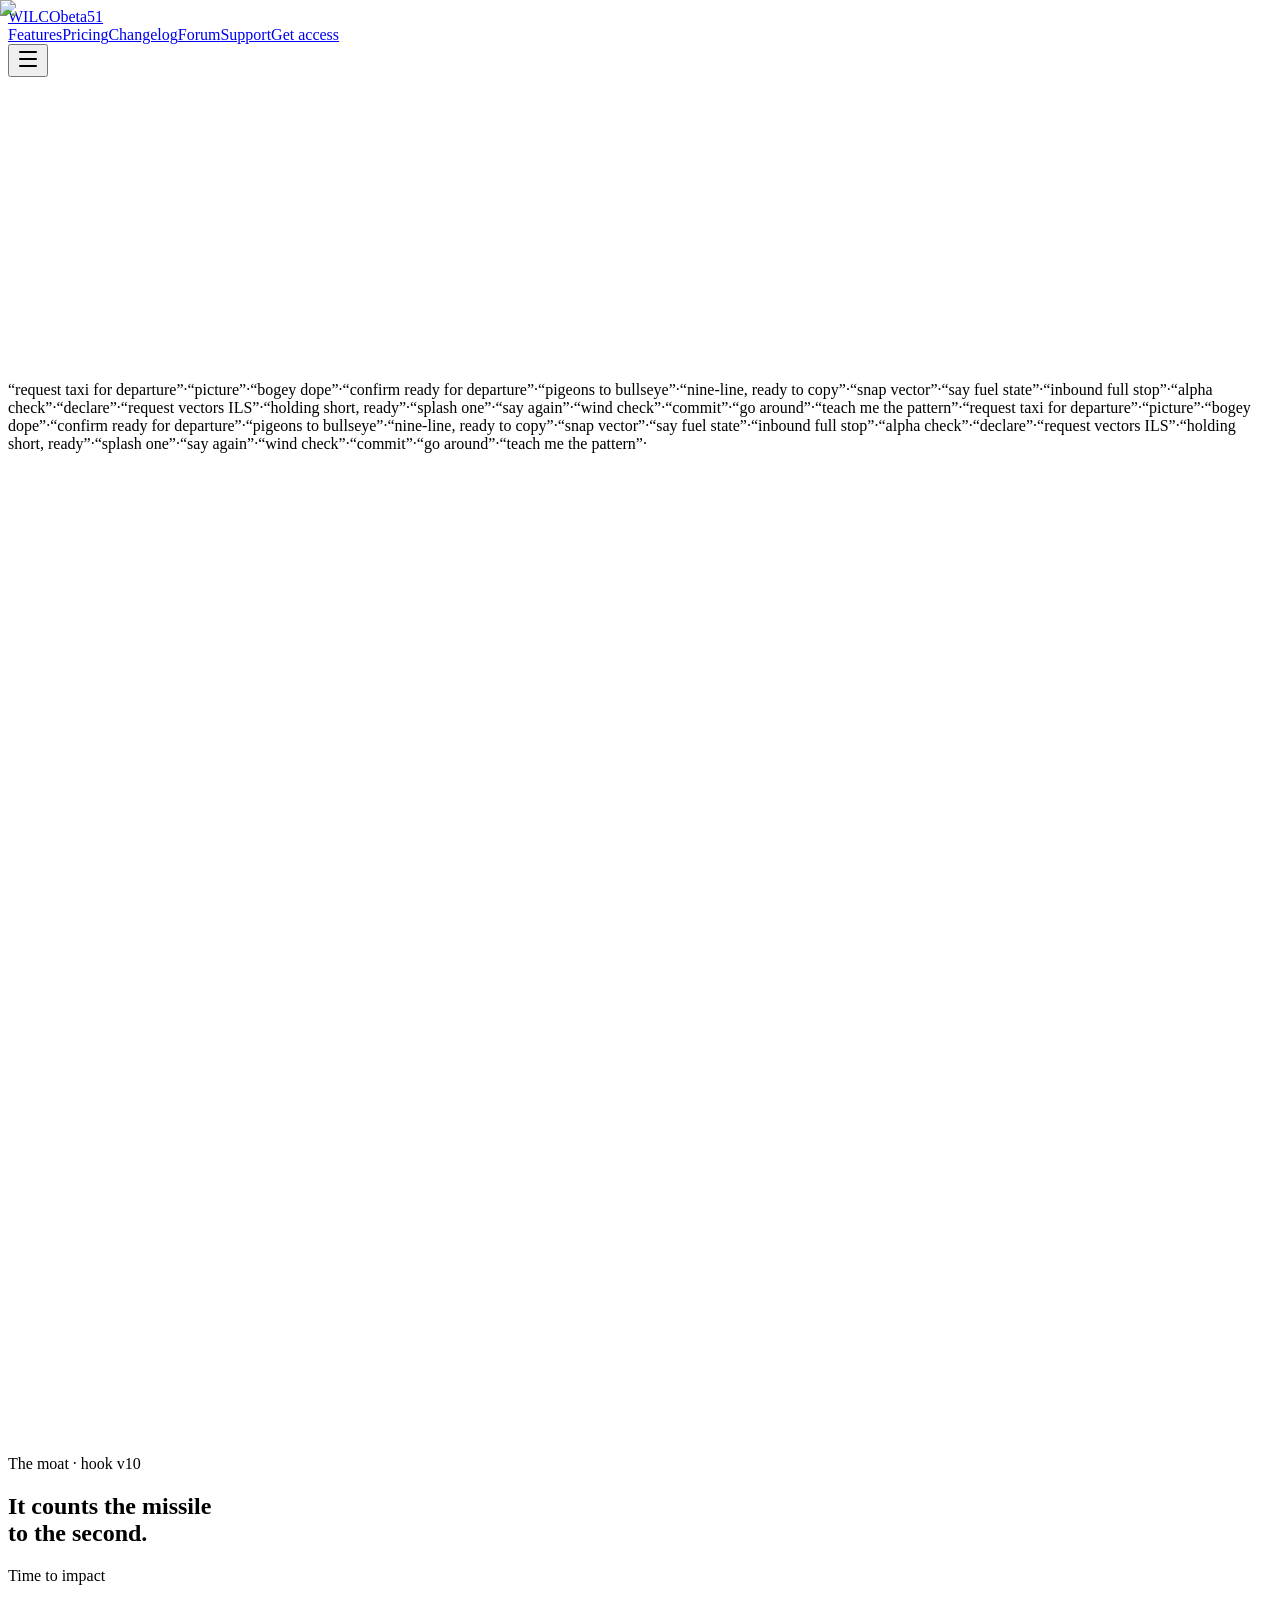
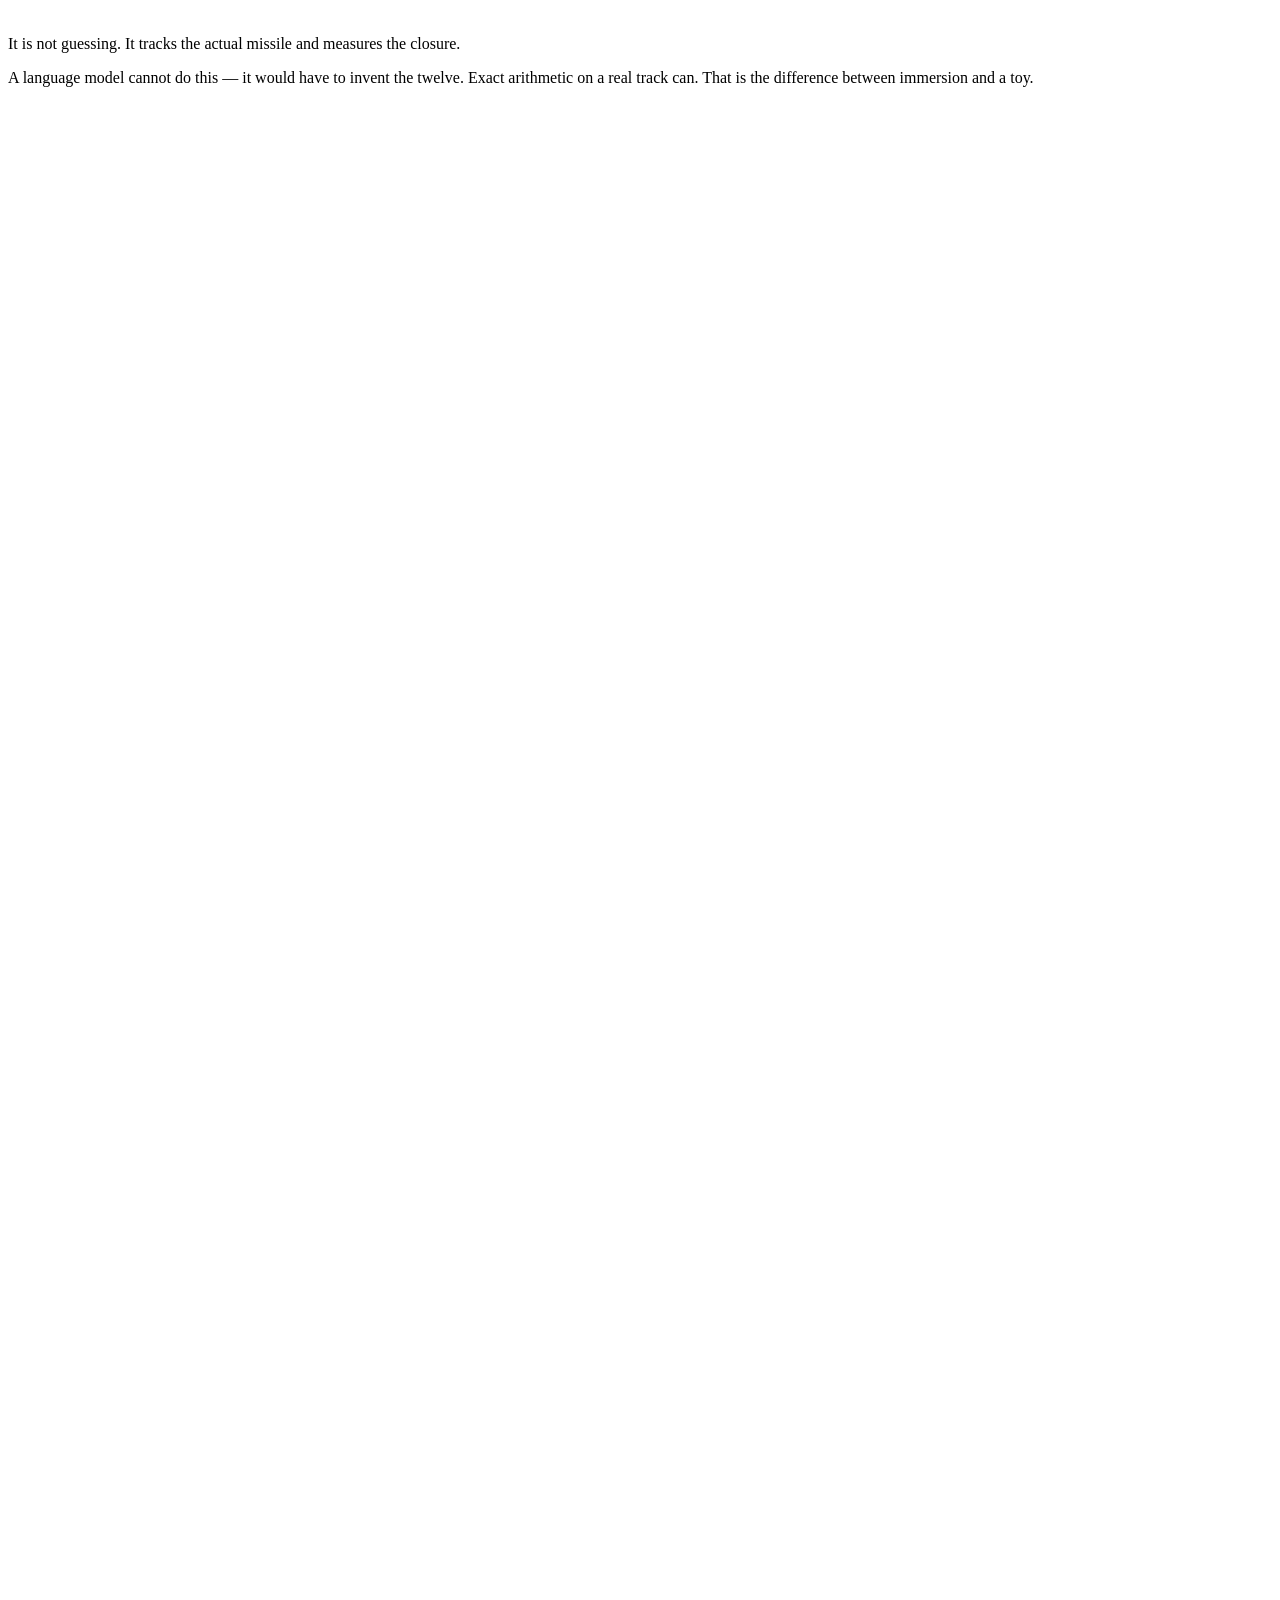
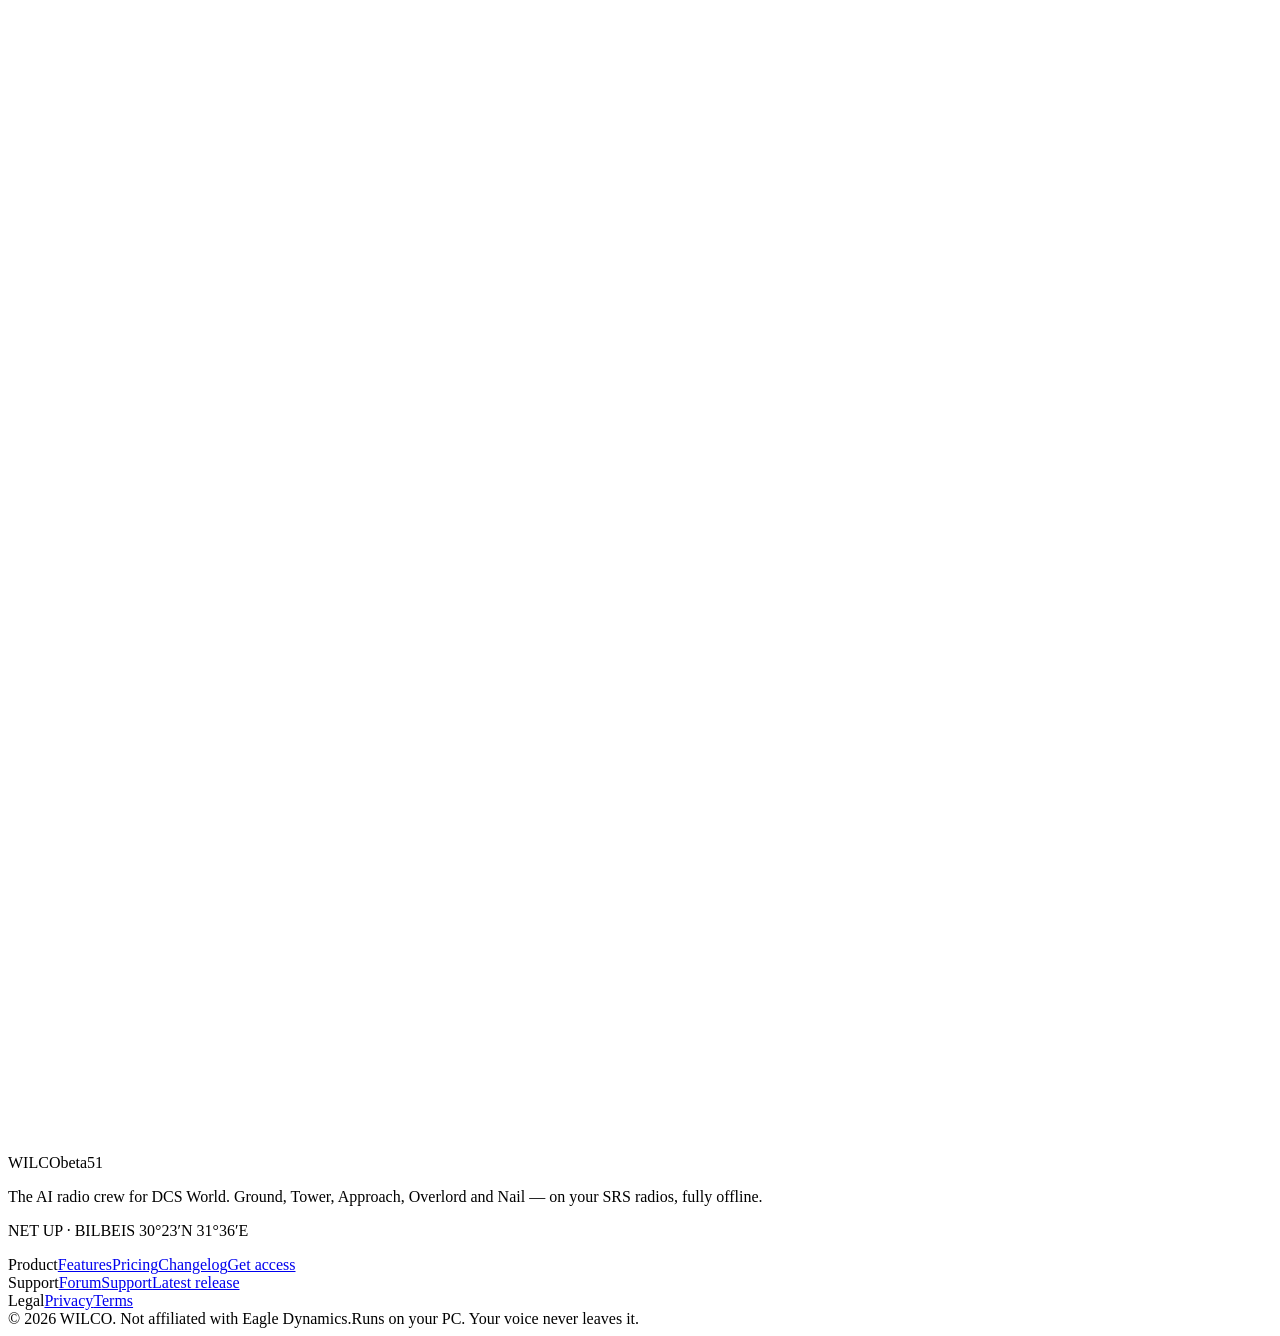
==== index.html @ e4be15e7 "site: first-visit beta notice" ====
<!DOCTYPE html><html lang="en" class="dark"><head><meta charSet="utf-8"/><meta name="viewport" content="width=device-width, initial-scale=1"/><link rel="preload" href="/wilco/_next/static/media/6b3f5f703c08563d-s.p.23wzz49_-cmg8.woff2" as="font" crossorigin="" type="font/woff2"/><link rel="preload" href="/wilco/_next/static/media/99e609270109b47d-s.p.40sczeszzbjw1.woff2" as="font" crossorigin="" type="font/woff2"/><link rel="preload" href="/wilco/_next/static/media/b94cfb34b9e6a2b8-s.p.3-n57bcvaz8oc.woff2" as="font" crossorigin="" type="font/woff2"/><link rel="preload" href="/wilco/_next/static/media/bcc6c7b97aa3243e-s.p.0-bot13eqj7bq.woff2" as="font" crossorigin="" type="font/woff2"/><link rel="preload" href="/wilco/_next/static/media/effe91970fc4db64-s.p.0oace-s_gkfks.woff2" as="font" crossorigin="" type="font/woff2"/><link rel="preload" href="/wilco/_next/static/media/f06bf9da926bae75-s.p.2874ccu1_u7jf.woff2" as="font" crossorigin="" type="font/woff2"/><link rel="preload" as="image" href="/wilco/_next/static/media/hero.0feia4mqh6j13.webp"/><link rel="stylesheet" href="/wilco/_next/static/chunks/308sberva7j4f.css" data-precedence="next"/><link rel="preload" as="script" fetchPriority="low" href="/wilco/_next/static/chunks/1_7qwxf7lmmw2.js"/><script src="/wilco/_next/static/chunks/3rz2xaq6s666t.js" async=""></script><script src="/wilco/_next/static/chunks/0wzkjmw7bfo71.js" async=""></script><script src="/wilco/_next/static/chunks/00ejc8m43vbi0.js" async=""></script><script src="/wilco/_next/static/chunks/turbopack-0iik3z-4ax866.js" async=""></script><script src="/wilco/_next/static/chunks/1o6f7tk2tka3q.js" async=""></script><script src="/wilco/_next/static/chunks/44mt2tp_b7_ob.js" async=""></script><script src="/wilco/_next/static/chunks/3ukd3bshv0y59.js" async=""></script><script src="/wilco/_next/static/chunks/0p6sddysn1qi3.js" async=""></script><script src="/wilco/_next/static/chunks/14mrh2-p_w84d.js" async=""></script><script src="/wilco/_next/static/chunks/1g90gzihvz2qt.js" async=""></script><meta name="next-size-adjust" content=""/><title>WILCO — the AI radio crew for DCS World</title><meta name="description" content="Ground, Tower, Approach, AWACS and JTAC that hear you, understand you, and answer in real phraseology in under a second. Fully offline. Built for DCS World and SRS."/><meta property="og:title" content="WILCO — key the mic. Someone answers."/><meta property="og:description" content="A talking AI radio crew for DCS World. Real phraseology, live mission picture, sub-second replies, no API keys."/><meta property="og:url" content="https://khossam963-png.github.io/wilco"/><meta property="og:site_name" content="WILCO"/><meta property="og:image" content="https://khossam963-png.github.io/wilco/img/hero.webp"/><meta property="og:image:width" content="1914"/><meta property="og:image:height" content="822"/><meta property="og:type" content="website"/><meta name="twitter:card" content="summary_large_image"/><meta name="twitter:title" content="WILCO — key the mic. Someone answers."/><meta name="twitter:description" content="A talking AI radio crew for DCS World. Real phraseology, live mission picture, sub-second replies, no API keys."/><meta name="twitter:image" content="https://khossam963-png.github.io/wilco/img/hero.webp"/><meta name="twitter:image:width" content="1914"/><meta name="twitter:image:height" content="822"/><link rel="icon" href="/wilco/favicon.ico?favicon.43ewx1wsl66l-.ico" sizes="256x256" type="image/x-icon"/><script src="/wilco/_next/static/chunks/0cz1d0mv5g_q7.js" noModule=""></script></head><body class="saira_condensed_99fcce35-module__kIJCNq__variable instrument_sans_dfb7f0b8-module__4RxBeW__variable ibm_plex_mono_6a0188d0-module__qDis6W__variable font-sans min-h-full flex flex-col antialiased"><div hidden=""><!--$--><!--/$--></div><header class="fixed inset-x-0 top-0 z-50 transition-all duration-300 bg-transparent border-b border-transparent"><nav class="mx-auto flex h-16 max-w-6xl items-center justify-between px-5"><a class="group flex items-baseline gap-2" href="/wilco"><span class="font-display text-[1.7rem] tracking-wide text-foreground">WILCO</span><span class="font-mono text-[0.62rem] uppercase tracking-[0.25em] text-amber">beta51</span></a><div class="hidden items-center gap-7 md:flex"><a class="text-sm transition-colors hover:text-foreground text-muted-foreground" href="/wilco/features">Features</a><a class="text-sm transition-colors hover:text-foreground text-muted-foreground" href="/wilco/pricing">Pricing</a><a class="text-sm transition-colors hover:text-foreground text-muted-foreground" href="/wilco/changelog">Changelog</a><a class="text-sm transition-colors hover:text-foreground text-muted-foreground" href="/wilco/forum">Forum</a><a class="text-sm transition-colors hover:text-foreground text-muted-foreground" href="/wilco/support">Support</a><a type="button" tabindex="0" data-slot="button" class="group/button inline-flex shrink-0 items-center justify-center border border-transparent bg-clip-padding font-medium whitespace-nowrap transition-all outline-none select-none focus-visible:border-ring focus-visible:ring-3 focus-visible:ring-ring/50 active:not-aria-[haspopup]:translate-y-px disabled:pointer-events-none disabled:opacity-50 aria-invalid:border-destructive aria-invalid:ring-3 aria-invalid:ring-destructive/20 dark:aria-invalid:border-destructive/50 dark:aria-invalid:ring-destructive/40 [&amp;_svg]:pointer-events-none [&amp;_svg]:shrink-0 bg-primary text-primary-foreground hover:bg-primary/80 h-7 gap-1 rounded-[min(var(--radius-md),12px)] px-2.5 text-[0.8rem] in-data-[slot=button-group]:rounded-lg has-data-[icon=inline-end]:pr-1.5 has-data-[icon=inline-start]:pl-1.5 [&amp;_svg:not([class*=&#x27;size-&#x27;])]:size-3.5" href="/wilco/access">Get access</a></div><button type="button" tabindex="0" data-slot="sheet-trigger" aria-label="Menu" data-base-ui-click-trigger="" id="base-ui-_R_rjb_" aria-haspopup="dialog" aria-expanded="false" class="group/button inline-flex shrink-0 items-center justify-center rounded-lg border border-transparent bg-clip-padding text-sm font-medium whitespace-nowrap transition-all outline-none select-none focus-visible:border-ring focus-visible:ring-3 focus-visible:ring-ring/50 active:not-aria-[haspopup]:translate-y-px disabled:pointer-events-none disabled:opacity-50 aria-invalid:border-destructive aria-invalid:ring-3 aria-invalid:ring-destructive/20 dark:aria-invalid:border-destructive/50 dark:aria-invalid:ring-destructive/40 [&amp;_svg]:pointer-events-none [&amp;_svg]:shrink-0 [&amp;_svg:not([class*=&#x27;size-&#x27;])]:size-4 hover:bg-muted hover:text-foreground aria-expanded:bg-muted aria-expanded:text-foreground dark:hover:bg-muted/50 size-8 md:hidden"><svg xmlns="http://www.w3.org/2000/svg" width="24" height="24" viewBox="0 0 24 24" fill="none" stroke="currentColor" stroke-width="2" stroke-linecap="round" stroke-linejoin="round" class="lucide lucide-menu" aria-hidden="true"><path d="M4 5h16"></path><path d="M4 12h16"></path><path d="M4 19h16"></path></svg></button></nav></header><div class="flex-1"><main><section class="relative flex min-h-svh flex-col justify-end overflow-hidden"><div class="absolute inset-0"><img alt="F-16 of the 480th Fighter Squadron on a wet night ramp under an amber floodlight" decoding="async" data-nimg="fill" class="kenburns object-cover" style="position:absolute;height:100%;width:100%;left:0;top:0;right:0;bottom:0;color:transparent" src="/wilco/_next/static/media/hero.0feia4mqh6j13.webp"/></div><div class="lamp-glow absolute inset-0" aria-hidden="true"></div><div class="haze haze-band absolute inset-x-0 bottom-0 h-[38%]" aria-hidden="true"></div><div class="haze haze-band absolute inset-x-0 bottom-[18%] h-[22%]" style="animation-delay:-5.5s;animation-duration:15s" aria-hidden="true"></div><div class="absolute inset-0 bg-gradient-to-t from-ink via-ink/15 to-ink/25"></div><div class="absolute inset-0 bg-gradient-to-r from-ink/45 via-transparent to-transparent"></div><div class="vignette absolute inset-0"></div><div class="relative mx-auto grid w-full max-w-6xl gap-10 px-5 pb-14 pt-36 lg:grid-cols-[1.15fr_0.85fr] lg:items-end"><div><div style="opacity:0;transform:translateY(26px)"><p class="eyebrow flex items-center gap-3"><svg xmlns="http://www.w3.org/2000/svg" width="24" height="24" viewBox="0 0 24 24" fill="none" stroke="currentColor" stroke-width="2" stroke-linecap="round" stroke-linejoin="round" class="lucide lucide-radio size-3.5 text-amber" aria-hidden="true"><path d="M16.247 7.761a6 6 0 0 1 0 8.478"></path><path d="M19.075 4.933a10 10 0 0 1 0 14.134"></path><path d="M4.925 19.067a10 10 0 0 1 0-14.134"></path><path d="M7.753 16.239a6 6 0 0 1 0-8.478"></path><circle cx="12" cy="12" r="2"></circle></svg>AI radio crew · DCS World + SRS</p></div><div style="opacity:0;transform:translateY(26px)"><h1 class="font-display mt-4 text-[13.5vw] leading-[0.88] sm:text-8xl lg:text-[6.4rem]">Key the mic.<br/><span class="text-amber glow-amber">Someone answers.</span></h1></div><div style="opacity:0;transform:translateY(26px)"><p class="mt-6 max-w-xl text-base leading-relaxed text-foreground/85 sm:text-lg">Ground, Tower, Approach, Overlord and Nail — a crew that hears you, understands you however you say it, and answers in real phraseology in under a second. It sees the live mission. It runs on your PC. No API keys, no cloud, no menus.</p></div><div style="opacity:0;transform:translateY(26px)"><div class="mt-8 flex flex-wrap items-center gap-4"><a type="button" tabindex="0" data-slot="button" class="group/button inline-flex shrink-0 items-center justify-center rounded-lg border border-transparent bg-clip-padding text-sm font-medium whitespace-nowrap transition-all outline-none select-none focus-visible:border-ring focus-visible:ring-3 focus-visible:ring-ring/50 active:not-aria-[haspopup]:translate-y-px disabled:pointer-events-none disabled:opacity-50 aria-invalid:border-destructive aria-invalid:ring-3 aria-invalid:ring-destructive/20 dark:aria-invalid:border-destructive/50 dark:aria-invalid:ring-destructive/40 [&amp;_svg]:pointer-events-none [&amp;_svg]:shrink-0 [&amp;_svg:not([class*=&#x27;size-&#x27;])]:size-4 bg-primary text-primary-foreground hover:bg-primary/80 h-9 gap-1.5 px-2.5 has-data-[icon=inline-end]:pr-2 has-data-[icon=inline-start]:pl-2 ring-glow" href="/wilco/access">Get your invite code<svg xmlns="http://www.w3.org/2000/svg" width="24" height="24" viewBox="0 0 24 24" fill="none" stroke="currentColor" stroke-width="2" stroke-linecap="round" stroke-linejoin="round" class="lucide lucide-arrow-right" data-icon="inline-end" aria-hidden="true"><path d="M5 12h14"></path><path d="m12 5 7 7-7 7"></path></svg></a><a href="#crew" type="button" tabindex="0" data-slot="button" class="group/button inline-flex shrink-0 items-center justify-center rounded-lg border bg-clip-padding text-sm font-medium whitespace-nowrap transition-all outline-none select-none focus-visible:border-ring focus-visible:ring-3 focus-visible:ring-ring/50 active:not-aria-[haspopup]:translate-y-px disabled:pointer-events-none disabled:opacity-50 aria-invalid:border-destructive aria-invalid:ring-3 aria-invalid:ring-destructive/20 dark:aria-invalid:border-destructive/50 dark:aria-invalid:ring-destructive/40 [&amp;_svg]:pointer-events-none [&amp;_svg]:shrink-0 [&amp;_svg:not([class*=&#x27;size-&#x27;])]:size-4 border-border bg-background hover:bg-muted hover:text-foreground aria-expanded:bg-muted aria-expanded:text-foreground dark:border-input dark:bg-input/30 dark:hover:bg-input/50 h-9 gap-1.5 px-2.5 has-data-[icon=inline-end]:pr-2 has-data-[icon=inline-start]:pl-2">Meet the crew</a></div></div><div style="opacity:0;transform:translateY(26px)"><div class="mt-6 flex flex-wrap items-center gap-x-5 gap-y-2 font-mono text-[0.65rem] uppercase tracking-[0.22em] text-muted-foreground"><span class="flex items-center gap-1.5"><span class="led" style="animation-delay:0s" aria-hidden="true"></span>FEED</span><span class="flex items-center gap-1.5"><span class="led" style="animation-delay:0.42s" aria-hidden="true"></span>SRS</span><span class="flex items-center gap-1.5"><span class="led" style="animation-delay:0.84s" aria-hidden="true"></span>SPEECH</span><span class="flex items-center gap-1.5"><span class="led" style="animation-delay:1.26s" aria-hidden="true"></span>GND</span><span class="flex items-center gap-1.5"><span class="led" style="animation-delay:1.68s" aria-hidden="true"></span>TWR</span><span class="flex items-center gap-1.5"><span class="led" style="animation-delay:2.1s" aria-hidden="true"></span>APP</span><span class="flex items-center gap-1.5"><span class="led" style="animation-delay:2.52s" aria-hidden="true"></span>AWACS</span><span class="flex items-center gap-1.5"><span class="led" style="animation-delay:2.94s" aria-hidden="true"></span>FAC</span></div></div></div><div style="opacity:0;transform:translateY(34px)"><div class="rounded-lg border border-border bg-ink/75 backdrop-blur-md shadow-2xl shadow-ink/60" aria-label="Live radio transcript demo"><div class="flex items-center justify-between border-b border-border px-4 py-2"><span class="font-mono text-[0.65rem] uppercase tracking-[0.3em] text-muted-foreground">Live net · 251.000</span><span class="flex items-center gap-2 font-mono text-[0.65rem] uppercase tracking-[0.2em] text-phosphor"><span class="led" aria-hidden="true"></span> RX</span></div><div class="flex min-h-[178px] flex-col gap-2.5 px-4 py-3.5 font-mono text-[0.8rem] leading-relaxed sm:text-[0.84rem]"><p class="max-w-prose"><span class="mr-2 text-amber">WARHAWK 1-1</span><span class="text-muted-foreground"><span class="caret ml-0.5 inline-block h-[1em] w-[7px] translate-y-[2px] bg-phosphor/80" aria-hidden="true"></span></span></p></div></div></div></div></section><section class="overflow-hidden border-y border-border bg-surface-1/50 py-3" aria-hidden="true"><div class="marquee-track flex w-max gap-10"><span class="whitespace-nowrap font-mono text-xs uppercase tracking-[0.25em] text-muted-foreground">“<!-- -->request taxi for departure<!-- -->”<span class="ml-10 text-amber/60">·</span></span><span class="whitespace-nowrap font-mono text-xs uppercase tracking-[0.25em] text-muted-foreground">“<!-- -->picture<!-- -->”<span class="ml-10 text-amber/60">·</span></span><span class="whitespace-nowrap font-mono text-xs uppercase tracking-[0.25em] text-muted-foreground">“<!-- -->bogey dope<!-- -->”<span class="ml-10 text-amber/60">·</span></span><span class="whitespace-nowrap font-mono text-xs uppercase tracking-[0.25em] text-muted-foreground">“<!-- -->confirm ready for departure<!-- -->”<span class="ml-10 text-amber/60">·</span></span><span class="whitespace-nowrap font-mono text-xs uppercase tracking-[0.25em] text-muted-foreground">“<!-- -->pigeons to bullseye<!-- -->”<span class="ml-10 text-amber/60">·</span></span><span class="whitespace-nowrap font-mono text-xs uppercase tracking-[0.25em] text-muted-foreground">“<!-- -->nine-line, ready to copy<!-- -->”<span class="ml-10 text-amber/60">·</span></span><span class="whitespace-nowrap font-mono text-xs uppercase tracking-[0.25em] text-muted-foreground">“<!-- -->snap vector<!-- -->”<span class="ml-10 text-amber/60">·</span></span><span class="whitespace-nowrap font-mono text-xs uppercase tracking-[0.25em] text-muted-foreground">“<!-- -->say fuel state<!-- -->”<span class="ml-10 text-amber/60">·</span></span><span class="whitespace-nowrap font-mono text-xs uppercase tracking-[0.25em] text-muted-foreground">“<!-- -->inbound full stop<!-- -->”<span class="ml-10 text-amber/60">·</span></span><span class="whitespace-nowrap font-mono text-xs uppercase tracking-[0.25em] text-muted-foreground">“<!-- -->alpha check<!-- -->”<span class="ml-10 text-amber/60">·</span></span><span class="whitespace-nowrap font-mono text-xs uppercase tracking-[0.25em] text-muted-foreground">“<!-- -->declare<!-- -->”<span class="ml-10 text-amber/60">·</span></span><span class="whitespace-nowrap font-mono text-xs uppercase tracking-[0.25em] text-muted-foreground">“<!-- -->request vectors ILS<!-- -->”<span class="ml-10 text-amber/60">·</span></span><span class="whitespace-nowrap font-mono text-xs uppercase tracking-[0.25em] text-muted-foreground">“<!-- -->holding short, ready<!-- -->”<span class="ml-10 text-amber/60">·</span></span><span class="whitespace-nowrap font-mono text-xs uppercase tracking-[0.25em] text-muted-foreground">“<!-- -->splash one<!-- -->”<span class="ml-10 text-amber/60">·</span></span><span class="whitespace-nowrap font-mono text-xs uppercase tracking-[0.25em] text-muted-foreground">“<!-- -->say again<!-- -->”<span class="ml-10 text-amber/60">·</span></span><span class="whitespace-nowrap font-mono text-xs uppercase tracking-[0.25em] text-muted-foreground">“<!-- -->wind check<!-- -->”<span class="ml-10 text-amber/60">·</span></span><span class="whitespace-nowrap font-mono text-xs uppercase tracking-[0.25em] text-muted-foreground">“<!-- -->commit<!-- -->”<span class="ml-10 text-amber/60">·</span></span><span class="whitespace-nowrap font-mono text-xs uppercase tracking-[0.25em] text-muted-foreground">“<!-- -->go around<!-- -->”<span class="ml-10 text-amber/60">·</span></span><span class="whitespace-nowrap font-mono text-xs uppercase tracking-[0.25em] text-muted-foreground">“<!-- -->teach me the pattern<!-- -->”<span class="ml-10 text-amber/60">·</span></span><span class="whitespace-nowrap font-mono text-xs uppercase tracking-[0.25em] text-muted-foreground">“<!-- -->request taxi for departure<!-- -->”<span class="ml-10 text-amber/60">·</span></span><span class="whitespace-nowrap font-mono text-xs uppercase tracking-[0.25em] text-muted-foreground">“<!-- -->picture<!-- -->”<span class="ml-10 text-amber/60">·</span></span><span class="whitespace-nowrap font-mono text-xs uppercase tracking-[0.25em] text-muted-foreground">“<!-- -->bogey dope<!-- -->”<span class="ml-10 text-amber/60">·</span></span><span class="whitespace-nowrap font-mono text-xs uppercase tracking-[0.25em] text-muted-foreground">“<!-- -->confirm ready for departure<!-- -->”<span class="ml-10 text-amber/60">·</span></span><span class="whitespace-nowrap font-mono text-xs uppercase tracking-[0.25em] text-muted-foreground">“<!-- -->pigeons to bullseye<!-- -->”<span class="ml-10 text-amber/60">·</span></span><span class="whitespace-nowrap font-mono text-xs uppercase tracking-[0.25em] text-muted-foreground">“<!-- -->nine-line, ready to copy<!-- -->”<span class="ml-10 text-amber/60">·</span></span><span class="whitespace-nowrap font-mono text-xs uppercase tracking-[0.25em] text-muted-foreground">“<!-- -->snap vector<!-- -->”<span class="ml-10 text-amber/60">·</span></span><span class="whitespace-nowrap font-mono text-xs uppercase tracking-[0.25em] text-muted-foreground">“<!-- -->say fuel state<!-- -->”<span class="ml-10 text-amber/60">·</span></span><span class="whitespace-nowrap font-mono text-xs uppercase tracking-[0.25em] text-muted-foreground">“<!-- -->inbound full stop<!-- -->”<span class="ml-10 text-amber/60">·</span></span><span class="whitespace-nowrap font-mono text-xs uppercase tracking-[0.25em] text-muted-foreground">“<!-- -->alpha check<!-- -->”<span class="ml-10 text-amber/60">·</span></span><span class="whitespace-nowrap font-mono text-xs uppercase tracking-[0.25em] text-muted-foreground">“<!-- -->declare<!-- -->”<span class="ml-10 text-amber/60">·</span></span><span class="whitespace-nowrap font-mono text-xs uppercase tracking-[0.25em] text-muted-foreground">“<!-- -->request vectors ILS<!-- -->”<span class="ml-10 text-amber/60">·</span></span><span class="whitespace-nowrap font-mono text-xs uppercase tracking-[0.25em] text-muted-foreground">“<!-- -->holding short, ready<!-- -->”<span class="ml-10 text-amber/60">·</span></span><span class="whitespace-nowrap font-mono text-xs uppercase tracking-[0.25em] text-muted-foreground">“<!-- -->splash one<!-- -->”<span class="ml-10 text-amber/60">·</span></span><span class="whitespace-nowrap font-mono text-xs uppercase tracking-[0.25em] text-muted-foreground">“<!-- -->say again<!-- -->”<span class="ml-10 text-amber/60">·</span></span><span class="whitespace-nowrap font-mono text-xs uppercase tracking-[0.25em] text-muted-foreground">“<!-- -->wind check<!-- -->”<span class="ml-10 text-amber/60">·</span></span><span class="whitespace-nowrap font-mono text-xs uppercase tracking-[0.25em] text-muted-foreground">“<!-- -->commit<!-- -->”<span class="ml-10 text-amber/60">·</span></span><span class="whitespace-nowrap font-mono text-xs uppercase tracking-[0.25em] text-muted-foreground">“<!-- -->go around<!-- -->”<span class="ml-10 text-amber/60">·</span></span><span class="whitespace-nowrap font-mono text-xs uppercase tracking-[0.25em] text-muted-foreground">“<!-- -->teach me the pattern<!-- -->”<span class="ml-10 text-amber/60">·</span></span></div></section><section id="crew" class="mx-auto max-w-6xl px-5 py-28"><div style="opacity:0;transform:translateY(26px)"><p class="eyebrow">The crew</p><h2 class="font-display mt-4 max-w-3xl text-5xl sm:text-6xl">Six positions. <span class="text-amber">One net.</span></h2><p class="mt-5 max-w-2xl text-base leading-relaxed text-muted-foreground">Each on its own SRS frequency, each with its own voice, all reading the same live picture from the server. Tower already knows what you told Ground. Press play — this is how they actually sound.</p></div><div class="mt-14 grid gap-5 sm:grid-cols-2 lg:grid-cols-3"><div style="opacity:0;transform:translateY(22px)"><article class="group relative flex h-full flex-col overflow-hidden rounded-lg border border-border bg-surface-1 transition-all duration-300 hover:-translate-y-1 hover:border-amber/40 hover:shadow-xl hover:shadow-ink/60"><div class="relative aspect-[16/10] overflow-hidden"><img alt="Marshaller guiding an A-10 with lit wands at night" loading="lazy" decoding="async" data-nimg="fill" class="object-cover transition-transform duration-700 group-hover:scale-[1.05]" style="position:absolute;height:100%;width:100%;left:0;top:0;right:0;bottom:0;color:transparent" src="/wilco/_next/static/media/marshaller.0o860zdoz3p2e.webp"/><div class="absolute inset-0 bg-gradient-to-t from-surface-1 via-transparent to-transparent"></div><span data-slot="badge" data-variant="default" class="group/badge inline-flex h-5 w-fit shrink-0 items-center justify-center gap-1 overflow-hidden rounded-4xl border border-transparent px-2 py-0.5 font-medium whitespace-nowrap transition-all focus-visible:border-ring focus-visible:ring-[3px] focus-visible:ring-ring/50 has-data-[icon=inline-end]:pr-1.5 has-data-[icon=inline-start]:pl-1.5 aria-invalid:border-destructive aria-invalid:ring-destructive/20 dark:aria-invalid:ring-destructive/40 [&amp;&gt;svg]:pointer-events-none [&amp;&gt;svg]:size-3! [a]:hover:bg-primary/80 absolute left-3 top-3 bg-ink/70 font-mono text-[0.6rem] tracking-[0.25em] text-amber backdrop-blur-sm">GROUND</span></div><div class="flex flex-1 flex-col gap-3 p-5"><h3 class="font-display text-2xl">Bilbeis Ground</h3><p class="flex-1 text-sm leading-relaxed text-muted-foreground">Taxi clearances that know where every jet is parked. Readbacks checked word by word — a wrong runway gets caught, every time.</p><button type="button" aria-label="Play Listen" class="group/audio flex cursor-pointer items-center gap-2.5 rounded-md border border-border bg-ink/60 px-3 py-2 font-mono text-xs uppercase tracking-[0.18em] text-muted-foreground transition-all hover:border-amber/50 hover:text-foreground self-start"><svg xmlns="http://www.w3.org/2000/svg" width="24" height="24" viewBox="0 0 24 24" fill="none" stroke="currentColor" stroke-width="2" stroke-linecap="round" stroke-linejoin="round" class="lucide lucide-play size-3.5 fill-current transition-colors group-hover/audio:fill-amber group-hover/audio:text-amber" aria-hidden="true"><path d="M5 5a2 2 0 0 1 3.008-1.728l11.997 6.998a2 2 0 0 1 .003 3.458l-12 7A2 2 0 0 1 5 19z"></path></svg><span>Listen</span><span class="flex h-3.5 items-end gap-[2px]" aria-hidden="true"><span class="w-[2.5px] origin-bottom rounded-sm bg-phosphor/80 transition-transform scale-y-[0.25]"></span><span class="w-[2.5px] origin-bottom rounded-sm bg-phosphor/80 transition-transform scale-y-[0.25]"></span><span class="w-[2.5px] origin-bottom rounded-sm bg-phosphor/80 transition-transform scale-y-[0.25]"></span><span class="w-[2.5px] origin-bottom rounded-sm bg-phosphor/80 transition-transform scale-y-[0.25]"></span></span></button></div></article></div><div style="opacity:0;transform:translateY(22px)"><article class="group relative flex h-full flex-col overflow-hidden rounded-lg border border-border bg-surface-1 transition-all duration-300 hover:-translate-y-1 hover:border-amber/40 hover:shadow-xl hover:shadow-ink/60"><div class="relative aspect-[16/10] overflow-hidden"><img alt="F-16 holding short at night, canopy glowing" loading="lazy" decoding="async" data-nimg="fill" class="object-cover transition-transform duration-700 group-hover:scale-[1.05]" style="position:absolute;height:100%;width:100%;left:0;top:0;right:0;bottom:0;color:transparent" src="/wilco/_next/static/media/holdshort.3a7-9x_6n0t13.webp"/><div class="absolute inset-0 bg-gradient-to-t from-surface-1 via-transparent to-transparent"></div><span data-slot="badge" data-variant="default" class="group/badge inline-flex h-5 w-fit shrink-0 items-center justify-center gap-1 overflow-hidden rounded-4xl border border-transparent px-2 py-0.5 font-medium whitespace-nowrap transition-all focus-visible:border-ring focus-visible:ring-[3px] focus-visible:ring-ring/50 has-data-[icon=inline-end]:pr-1.5 has-data-[icon=inline-start]:pl-1.5 aria-invalid:border-destructive aria-invalid:ring-destructive/20 dark:aria-invalid:ring-destructive/40 [&amp;&gt;svg]:pointer-events-none [&amp;&gt;svg]:size-3! [a]:hover:bg-primary/80 absolute left-3 top-3 bg-ink/70 font-mono text-[0.6rem] tracking-[0.25em] text-amber backdrop-blur-sm">TOWER</span></div><div class="flex flex-1 flex-col gap-3 p-5"><h3 class="font-display text-2xl">Bilbeis Tower</h3><p class="flex-1 text-sm leading-relaxed text-muted-foreground">Sequencing, winds, clearances — and it calls the go-around before you&#x27;d have asked. The active runway follows the real weather.</p><button type="button" aria-label="Play Listen" class="group/audio flex cursor-pointer items-center gap-2.5 rounded-md border border-border bg-ink/60 px-3 py-2 font-mono text-xs uppercase tracking-[0.18em] text-muted-foreground transition-all hover:border-amber/50 hover:text-foreground self-start"><svg xmlns="http://www.w3.org/2000/svg" width="24" height="24" viewBox="0 0 24 24" fill="none" stroke="currentColor" stroke-width="2" stroke-linecap="round" stroke-linejoin="round" class="lucide lucide-play size-3.5 fill-current transition-colors group-hover/audio:fill-amber group-hover/audio:text-amber" aria-hidden="true"><path d="M5 5a2 2 0 0 1 3.008-1.728l11.997 6.998a2 2 0 0 1 .003 3.458l-12 7A2 2 0 0 1 5 19z"></path></svg><span>Listen</span><span class="flex h-3.5 items-end gap-[2px]" aria-hidden="true"><span class="w-[2.5px] origin-bottom rounded-sm bg-phosphor/80 transition-transform scale-y-[0.25]"></span><span class="w-[2.5px] origin-bottom rounded-sm bg-phosphor/80 transition-transform scale-y-[0.25]"></span><span class="w-[2.5px] origin-bottom rounded-sm bg-phosphor/80 transition-transform scale-y-[0.25]"></span><span class="w-[2.5px] origin-bottom rounded-sm bg-phosphor/80 transition-transform scale-y-[0.25]"></span></span></button></div></article></div><div style="opacity:0;transform:translateY(22px)"><article class="group relative flex h-full flex-col overflow-hidden rounded-lg border border-border bg-surface-1 transition-all duration-300 hover:-translate-y-1 hover:border-amber/40 hover:shadow-xl hover:shadow-ink/60"><div class="relative aspect-[16/10] overflow-hidden"><img alt="Jet on short final over the approach lights" loading="lazy" decoding="async" data-nimg="fill" class="object-cover transition-transform duration-700 group-hover:scale-[1.05]" style="position:absolute;height:100%;width:100%;left:0;top:0;right:0;bottom:0;color:transparent" src="/wilco/_next/static/media/final.0rvjmufki4fl4.webp"/><div class="absolute inset-0 bg-gradient-to-t from-surface-1 via-transparent to-transparent"></div><span data-slot="badge" data-variant="default" class="group/badge inline-flex h-5 w-fit shrink-0 items-center justify-center gap-1 overflow-hidden rounded-4xl border border-transparent px-2 py-0.5 font-medium whitespace-nowrap transition-all focus-visible:border-ring focus-visible:ring-[3px] focus-visible:ring-ring/50 has-data-[icon=inline-end]:pr-1.5 has-data-[icon=inline-start]:pl-1.5 aria-invalid:border-destructive aria-invalid:ring-destructive/20 dark:aria-invalid:ring-destructive/40 [&amp;&gt;svg]:pointer-events-none [&amp;&gt;svg]:size-3! [a]:hover:bg-primary/80 absolute left-3 top-3 bg-ink/70 font-mono text-[0.6rem] tracking-[0.25em] text-amber backdrop-blur-sm">APPROACH</span></div><div class="flex flex-1 flex-col gap-3 p-5"><h3 class="font-display text-2xl">Bilbeis Approach</h3><p class="flex-1 text-sm leading-relaxed text-muted-foreground">Continuous vectoring to the final approach fix with real geometry — “I&#x27;ll call your turns” — then glideslope corrections if you sink low.</p><button type="button" aria-label="Play Listen" class="group/audio flex cursor-pointer items-center gap-2.5 rounded-md border border-border bg-ink/60 px-3 py-2 font-mono text-xs uppercase tracking-[0.18em] text-muted-foreground transition-all hover:border-amber/50 hover:text-foreground self-start"><svg xmlns="http://www.w3.org/2000/svg" width="24" height="24" viewBox="0 0 24 24" fill="none" stroke="currentColor" stroke-width="2" stroke-linecap="round" stroke-linejoin="round" class="lucide lucide-play size-3.5 fill-current transition-colors group-hover/audio:fill-amber group-hover/audio:text-amber" aria-hidden="true"><path d="M5 5a2 2 0 0 1 3.008-1.728l11.997 6.998a2 2 0 0 1 .003 3.458l-12 7A2 2 0 0 1 5 19z"></path></svg><span>Listen</span><span class="flex h-3.5 items-end gap-[2px]" aria-hidden="true"><span class="w-[2.5px] origin-bottom rounded-sm bg-phosphor/80 transition-transform scale-y-[0.25]"></span><span class="w-[2.5px] origin-bottom rounded-sm bg-phosphor/80 transition-transform scale-y-[0.25]"></span><span class="w-[2.5px] origin-bottom rounded-sm bg-phosphor/80 transition-transform scale-y-[0.25]"></span><span class="w-[2.5px] origin-bottom rounded-sm bg-phosphor/80 transition-transform scale-y-[0.25]"></span></span></button></div></article></div><div style="opacity:0;transform:translateY(22px)"><article class="group relative flex h-full flex-col overflow-hidden rounded-lg border border-border bg-surface-1 transition-all duration-300 hover:-translate-y-1 hover:border-amber/40 hover:shadow-xl hover:shadow-ink/60"><div class="relative aspect-[16/10] overflow-hidden"><img alt="Mixed formation of F-16s and F-15s above the clouds at night" loading="lazy" decoding="async" data-nimg="fill" class="object-cover transition-transform duration-700 group-hover:scale-[1.05]" style="position:absolute;height:100%;width:100%;left:0;top:0;right:0;bottom:0;color:transparent" src="/wilco/_next/static/media/squadron.0ao3qnvfoa_eg.webp"/><div class="absolute inset-0 bg-gradient-to-t from-surface-1 via-transparent to-transparent"></div><span data-slot="badge" data-variant="default" class="group/badge inline-flex h-5 w-fit shrink-0 items-center justify-center gap-1 overflow-hidden rounded-4xl border border-transparent px-2 py-0.5 font-medium whitespace-nowrap transition-all focus-visible:border-ring focus-visible:ring-[3px] focus-visible:ring-ring/50 has-data-[icon=inline-end]:pr-1.5 has-data-[icon=inline-start]:pl-1.5 aria-invalid:border-destructive aria-invalid:ring-destructive/20 dark:aria-invalid:ring-destructive/40 [&amp;&gt;svg]:pointer-events-none [&amp;&gt;svg]:size-3! [a]:hover:bg-primary/80 absolute left-3 top-3 bg-ink/70 font-mono text-[0.6rem] tracking-[0.25em] text-amber backdrop-blur-sm">AWACS</span></div><div class="flex flex-1 flex-col gap-3 p-5"><h3 class="font-display text-2xl">Overlord</h3><p class="flex-1 text-sm leading-relaxed text-muted-foreground">Picture, BRAA, declare, threat calls off the live mission — and launch warnings with a countdown measured from the actual missile.</p><button type="button" aria-label="Play Listen" class="group/audio flex cursor-pointer items-center gap-2.5 rounded-md border border-border bg-ink/60 px-3 py-2 font-mono text-xs uppercase tracking-[0.18em] text-muted-foreground transition-all hover:border-amber/50 hover:text-foreground self-start"><svg xmlns="http://www.w3.org/2000/svg" width="24" height="24" viewBox="0 0 24 24" fill="none" stroke="currentColor" stroke-width="2" stroke-linecap="round" stroke-linejoin="round" class="lucide lucide-play size-3.5 fill-current transition-colors group-hover/audio:fill-amber group-hover/audio:text-amber" aria-hidden="true"><path d="M5 5a2 2 0 0 1 3.008-1.728l11.997 6.998a2 2 0 0 1 .003 3.458l-12 7A2 2 0 0 1 5 19z"></path></svg><span>Listen</span><span class="flex h-3.5 items-end gap-[2px]" aria-hidden="true"><span class="w-[2.5px] origin-bottom rounded-sm bg-phosphor/80 transition-transform scale-y-[0.25]"></span><span class="w-[2.5px] origin-bottom rounded-sm bg-phosphor/80 transition-transform scale-y-[0.25]"></span><span class="w-[2.5px] origin-bottom rounded-sm bg-phosphor/80 transition-transform scale-y-[0.25]"></span><span class="w-[2.5px] origin-bottom rounded-sm bg-phosphor/80 transition-transform scale-y-[0.25]"></span></span></button></div></article></div><div style="opacity:0;transform:translateY(22px)"><article class="group relative flex h-full flex-col overflow-hidden rounded-lg border border-border bg-surface-1 transition-all duration-300 hover:-translate-y-1 hover:border-amber/40 hover:shadow-xl hover:shadow-ink/60"><div class="relative aspect-[16/10] overflow-hidden"><img alt="JTAC on a night ridge, A-10 circling above" loading="lazy" decoding="async" data-nimg="fill" class="object-cover transition-transform duration-700 group-hover:scale-[1.05]" style="position:absolute;height:100%;width:100%;left:0;top:0;right:0;bottom:0;color:transparent" src="/wilco/_next/static/media/jtac.1hzg7cwlejuz-.webp"/><div class="absolute inset-0 bg-gradient-to-t from-surface-1 via-transparent to-transparent"></div><span data-slot="badge" data-variant="default" class="group/badge inline-flex h-5 w-fit shrink-0 items-center justify-center gap-1 overflow-hidden rounded-4xl border border-transparent px-2 py-0.5 font-medium whitespace-nowrap transition-all focus-visible:border-ring focus-visible:ring-[3px] focus-visible:ring-ring/50 has-data-[icon=inline-end]:pr-1.5 has-data-[icon=inline-start]:pl-1.5 aria-invalid:border-destructive aria-invalid:ring-destructive/20 dark:aria-invalid:ring-destructive/40 [&amp;&gt;svg]:pointer-events-none [&amp;&gt;svg]:size-3! [a]:hover:bg-primary/80 absolute left-3 top-3 bg-ink/70 font-mono text-[0.6rem] tracking-[0.25em] text-amber backdrop-blur-sm">JTAC</span></div><div class="flex flex-1 flex-col gap-3 p-5"><h3 class="font-display text-2xl">Nail</h3><p class="flex-1 text-sm leading-relaxed text-muted-foreground">Nine-lines, talk-ons, real BDA — one shooter in at a time while your wingman holds high. An assistant you can actually ask things.</p><button type="button" aria-label="Play Listen" class="group/audio flex cursor-pointer items-center gap-2.5 rounded-md border border-border bg-ink/60 px-3 py-2 font-mono text-xs uppercase tracking-[0.18em] text-muted-foreground transition-all hover:border-amber/50 hover:text-foreground self-start"><svg xmlns="http://www.w3.org/2000/svg" width="24" height="24" viewBox="0 0 24 24" fill="none" stroke="currentColor" stroke-width="2" stroke-linecap="round" stroke-linejoin="round" class="lucide lucide-play size-3.5 fill-current transition-colors group-hover/audio:fill-amber group-hover/audio:text-amber" aria-hidden="true"><path d="M5 5a2 2 0 0 1 3.008-1.728l11.997 6.998a2 2 0 0 1 .003 3.458l-12 7A2 2 0 0 1 5 19z"></path></svg><span>Listen</span><span class="flex h-3.5 items-end gap-[2px]" aria-hidden="true"><span class="w-[2.5px] origin-bottom rounded-sm bg-phosphor/80 transition-transform scale-y-[0.25]"></span><span class="w-[2.5px] origin-bottom rounded-sm bg-phosphor/80 transition-transform scale-y-[0.25]"></span><span class="w-[2.5px] origin-bottom rounded-sm bg-phosphor/80 transition-transform scale-y-[0.25]"></span><span class="w-[2.5px] origin-bottom rounded-sm bg-phosphor/80 transition-transform scale-y-[0.25]"></span></span></button></div></article></div><div style="opacity:0;transform:translateY(22px)"><article class="group relative flex h-full flex-col overflow-hidden rounded-lg border border-border bg-surface-1 transition-all duration-300 hover:-translate-y-1 hover:border-amber/40 hover:shadow-xl hover:shadow-ink/60"><div class="relative aspect-[16/10] overflow-hidden"><img alt="Pilot helmet hanging in a dark crew room" loading="lazy" decoding="async" data-nimg="fill" class="object-cover transition-transform duration-700 group-hover:scale-[1.05]" style="position:absolute;height:100%;width:100%;left:0;top:0;right:0;bottom:0;color:transparent" src="/wilco/_next/static/media/helmet.2hc55j8znc2vl.webp"/><div class="absolute inset-0 bg-gradient-to-t from-surface-1 via-transparent to-transparent"></div><span data-slot="badge" data-variant="default" class="group/badge inline-flex h-5 w-fit shrink-0 items-center justify-center gap-1 overflow-hidden rounded-4xl border border-transparent px-2 py-0.5 font-medium whitespace-nowrap transition-all focus-visible:border-ring focus-visible:ring-[3px] focus-visible:ring-ring/50 has-data-[icon=inline-end]:pr-1.5 has-data-[icon=inline-start]:pl-1.5 aria-invalid:border-destructive aria-invalid:ring-destructive/20 dark:aria-invalid:ring-destructive/40 [&amp;&gt;svg]:pointer-events-none [&amp;&gt;svg]:size-3! [a]:hover:bg-primary/80 absolute left-3 top-3 bg-ink/70 font-mono text-[0.6rem] tracking-[0.25em] text-amber backdrop-blur-sm">ATIS</span></div><div class="flex flex-1 flex-col gap-3 p-5"><h3 class="font-display text-2xl">Information</h3><p class="flex-1 text-sm leading-relaxed text-muted-foreground">A real rotating broadcast — letters only move forward, and the controllers catch you reading back a stale one.</p><span class="self-start font-mono text-xs uppercase tracking-[0.18em] text-muted-foreground/70">Changes with the weather</span></div></article></div></div></section><div class="relative h-[380vh]"><div class="sticky top-0 flex h-screen items-center overflow-hidden"><img alt="A-10 of the 75th Fighter Squadron breaking hard at night, punching flares" loading="lazy" decoding="async" data-nimg="fill" class="object-cover" style="position:absolute;height:100%;width:100%;left:0;top:0;right:0;bottom:0;color:transparent" src="/wilco/_next/static/media/break.34mhuh4bi9tsh.webp"/><div class="absolute inset-0 bg-gradient-to-r from-ink/90 via-ink/45 to-transparent"></div><div class="absolute inset-0 vignette"></div><div class="relative mx-auto w-full max-w-6xl px-5"><div class="max-w-xl"><p class="eyebrow">The moat · hook v10</p><h2 class="font-display mt-4 text-5xl sm:text-6xl">It counts the missile<br/><span class="text-amber glow-amber">to the second.</span></h2><div class="mt-10 rounded-lg border border-border bg-ink/70 p-6 backdrop-blur-sm"><div class="flex items-baseline justify-between border-b border-border pb-4"><span class="font-mono text-xs uppercase tracking-[0.3em] text-muted-foreground">Time to impact</span><span class="font-display text-6xl tabular-nums text-amber " style="opacity:0;transform:translateY(8px)">12</span></div><p class="mt-4 min-h-[3.5rem] font-mono text-base text-amber" style="opacity:0">“<!-- -->Warhawk 1-1, defend — missile inbound, right three o&#x27;clock, twelve seconds.<!-- -->”</p><p class="mt-3 min-h-[3rem] text-sm leading-relaxed text-muted-foreground">It is not guessing. It tracks the actual missile and measures the closure.</p><div class="mt-5 flex gap-1.5" aria-hidden="true"><span class="h-1 flex-1 rounded-full transition-colors duration-300 bg-amber"></span><span class="h-1 flex-1 rounded-full transition-colors duration-300 bg-border"></span><span class="h-1 flex-1 rounded-full transition-colors duration-300 bg-border"></span><span class="h-1 flex-1 rounded-full transition-colors duration-300 bg-border"></span></div></div><p class="mt-6 max-w-md text-sm leading-relaxed text-muted-foreground">A language model cannot do this — it would have to invent the twelve. Exact arithmetic on a real track can. That is the difference between immersion and a toy.</p></div></div></div></div><section class="mx-auto grid max-w-6xl items-center gap-12 px-5 py-28 lg:grid-cols-2"><div><div style="opacity:0;transform:translateY(26px)"><p class="eyebrow">The ears</p><h2 class="font-display mt-4 text-5xl sm:text-6xl">Say it your way.<br/><span class="text-amber">Even badly.</span></h2><p class="mt-5 max-w-lg text-base leading-relaxed text-muted-foreground">Radios garble. Accents differ. Whisper mishears. Underneath sits a repair engine that heals the transcript against an aviation lexicon, gates every intent on hard anchors — and asks “confirm?” before anything safety-critical. Chatter never triggers a clearance.</p></div><div class="mt-8 flex flex-wrap gap-3"><div style="opacity:0;transform:translateY(22px)"><div class="rounded-md border border-border bg-surface-1 px-4 py-3"><span class="font-display text-3xl text-amber"><span>0</span></span><span class="ml-2 font-mono text-xs uppercase tracking-[0.15em] text-muted-foreground">intents</span></div></div><div style="opacity:0;transform:translateY(22px)"><div class="rounded-md border border-border bg-surface-1 px-4 py-3"><span class="font-display text-3xl text-amber"><span>0+</span></span><span class="ml-2 font-mono text-xs uppercase tracking-[0.15em] text-muted-foreground">phrasings</span></div></div><div style="opacity:0;transform:translateY(22px)"><div class="rounded-md border border-border bg-surface-1 px-4 py-3"><span class="font-display text-3xl text-amber"><span>0.0</span></span><span class="ml-2 font-mono text-xs uppercase tracking-[0.15em] text-muted-foreground">% of 100k natural asks</span></div></div></div></div><div style="opacity:0;transform:translateY(26px)"><div class="rounded-lg border border-border bg-surface-1/80 " aria-label="Speech repair examples"><div class="border-b border-border px-5 py-3"><span class="font-mono text-[0.65rem] uppercase tracking-[0.3em] text-muted-foreground">What it heard → what you meant</span></div><div class="px-5 py-6"><div class="flex flex-col gap-2 py-1" style="opacity:0;transform:translateY(10px)"><span class="font-mono text-lg text-muted-foreground line-through decoration-destructive/60">“<!-- -->pichure<!-- -->”</span><span class="flex items-center gap-2 font-mono text-lg text-phosphor glow-phosphor"><svg xmlns="http://www.w3.org/2000/svg" width="24" height="24" viewBox="0 0 24 24" fill="none" stroke="currentColor" stroke-width="2" stroke-linecap="round" stroke-linejoin="round" class="lucide lucide-check size-4" aria-hidden="true"><path d="M20 6 9 17l-5-5"></path></svg> <!-- -->PICTURE</span></div><p class="mt-5 text-xs leading-relaxed text-muted-foreground">Damerau–Levenshtein repair over an aviation lexicon. Garbled radio, accents, ESL phrasing — it hears the intent, not the spelling. And it learns <em>your</em> wording, per pilot.</p></div></div></div></section><section class="mx-auto grid max-w-6xl items-center gap-12 px-5 py-28 lg:grid-cols-2"><div><div style="opacity:0;transform:translateY(26px)"><p class="eyebrow">The instructor</p><h2 class="font-display mt-4 text-5xl sm:text-6xl">Say “teach me”.<br/><span class="text-phosphor glow-phosphor">The crew teaches.</span></h2><p class="mt-5 max-w-lg text-base leading-relaxed text-muted-foreground">Three guided lessons, taught on frequency by the controllers themselves — the airfield pattern, working AWACS, working the FAC. Every step prompts the exact words and checks your call; the lesson follows you from Ground to Tower and back. And the crew grades every night: Ground speaks your radio report card when you taxi in, and tomorrow&#x27;s check-in remembers it.</p><div class="mt-6 flex items-center gap-3 text-sm text-muted-foreground"><svg xmlns="http://www.w3.org/2000/svg" width="24" height="24" viewBox="0 0 24 24" fill="none" stroke="currentColor" stroke-width="2" stroke-linecap="round" stroke-linejoin="round" class="lucide lucide-graduation-cap size-5 text-phosphor" aria-hidden="true"><path d="M21.42 10.922a1 1 0 0 0-.019-1.838L12.83 5.18a2 2 0 0 0-1.66 0L2.6 9.08a1 1 0 0 0 0 1.832l8.57 3.908a2 2 0 0 0 1.66 0z"></path><path d="M22 10v6"></path><path d="M6 12.5V16a6 3 0 0 0 12 0v-3.5"></path></svg><span>Nobody else teaches radio work. WILCO contains the textbook.</span></div></div></div><div style="opacity:0;transform:translateY(26px)"><div class="flex flex-col gap-2 font-mono text-sm"><div class="flex items-baseline gap-4 rounded-md border border-border bg-ink/80 px-4 py-2.5"><span class="w-10 shrink-0 font-display text-xs tracking-[0.2em] text-muted-foreground">YOU</span><span class="text-foreground/85">Ground, Warhawk… uh, teach me the pattern</span></div><div class="flex items-baseline gap-4 rounded-md border border-border bg-ink/80 px-4 py-2.5"><span class="w-10 shrink-0 font-display text-xs tracking-[0.2em] text-amber">GND</span><span class="text-foreground/85">Lesson time: the pattern, 7 calls — I&#x27;ll walk you through every one. Say: “Ground, Warhawk, with you at parking”.</span></div><div class="flex items-baseline gap-4 rounded-md border border-border bg-ink/80 px-4 py-2.5"><span class="w-10 shrink-0 font-display text-xs tracking-[0.2em] text-muted-foreground">YOU</span><span class="text-foreground/85">Ground, Warhawk, with you at parking</span></div><div class="flex items-baseline gap-4 rounded-md border border-border bg-ink/80 px-4 py-2.5"><span class="w-10 shrink-0 font-display text-xs tracking-[0.2em] text-amber">GND</span><span class="text-foreground/85">That&#x27;s 1 of 7. Next — ask for taxi, and read the runway back when I give it.</span></div><div class="flex items-baseline gap-4 rounded-md border border-border bg-ink/80 px-4 py-2.5"><span class="w-10 shrink-0 font-display text-xs tracking-[0.2em] text-muted-foreground/60">YOU</span><span class="italic text-muted-foreground/60">…later, taxiing in…</span></div><div class="flex items-baseline gap-4 rounded-md border border-border bg-ink/80 px-4 py-2.5"><span class="w-10 shrink-0 font-display text-xs tracking-[0.2em] text-phosphor">GND</span><span class="text-foreground/85">Radio tonight: 9 of 10 first time — sharp.</span></div></div></div></section><section class="relative border-y border-border"><div style="height:220vh" class="relative w-full "><div class="sticky top-0 h-screen w-full overflow-hidden bg-ink" style="will-change:clip-path;clip-path:polygon(25% 25%, 75% 25%, 75% 75%, 25% 75%)"><div class="absolute inset-0" style="background-image:url(/wilco/_next/static/media/crew.0ci1ql3o0yfc6.webp);background-position:center;background-repeat:no-repeat;background-size:165%"></div><div class="absolute inset-0" style="opacity:0"><div class="pointer-events-none absolute inset-0 bg-gradient-to-t from-ink/80 via-transparent to-ink/40"></div><div class="pointer-events-none absolute inset-x-0 bottom-0 mx-auto max-w-6xl px-5 pb-12"><p class="eyebrow">Who answers you</p><h2 class="font-display mt-3 max-w-2xl text-5xl sm:text-6xl">There&#x27;s someone <span class="text-phosphor glow-phosphor">at the scope.</span></h2><p class="mt-3 hidden font-mono text-xs uppercase tracking-[0.25em] text-muted-foreground md:block">Keep scrolling - the picture opens up</p></div></div></div></div></section><section class="mx-auto max-w-6xl px-5 py-28"><div style="opacity:0;transform:translateY(26px)"><p class="eyebrow">Solo or squadron</p><h2 class="font-display mt-4 max-w-3xl text-5xl sm:text-6xl">Alone, the field <span class="text-amber">comes alive.</span><br/>Crowded, it <span class="text-amber">keeps order.</span></h2></div><div class="mt-14 grid gap-6 lg:grid-cols-2"><div class="h-full" style="opacity:0;transform:translateY(26px)"><div class="flex h-full flex-col rounded-lg border border-border bg-surface-1 p-7"><div class="flex items-center gap-3"><svg xmlns="http://www.w3.org/2000/svg" width="24" height="24" viewBox="0 0 24 24" fill="none" stroke="currentColor" stroke-width="2" stroke-linecap="round" stroke-linejoin="round" class="lucide lucide-cpu size-5 text-phosphor" aria-hidden="true"><path d="M12 20v2"></path><path d="M12 2v2"></path><path d="M17 20v2"></path><path d="M17 2v2"></path><path d="M2 12h2"></path><path d="M2 17h2"></path><path d="M2 7h2"></path><path d="M20 12h2"></path><path d="M20 17h2"></path><path d="M20 7h2"></path><path d="M7 20v2"></path><path d="M7 2v2"></path><rect x="4" y="4" width="16" height="16" rx="2"></rect><rect x="8" y="8" width="8" height="8" rx="1"></rect></svg><h3 class="font-display text-3xl">The living net</h3></div><p class="mt-4 text-sm leading-relaxed text-muted-foreground">Fly solo and the crew works the rest of the field too — real AI traffic in your mission gets taxi calls, handoffs, departures. The net sounds alive because it is. Two or more humans check in? It switches itself off — a squadron&#x27;s net is already alive.</p><div class="mt-6 flex justify-center"><div class="relative aspect-square overflow-hidden rounded-full border border-phosphor/25 bg-ink w-56 sm:w-64" role="img" aria-label="Radar scope with the field&#x27;s traffic"><svg viewBox="0 0 100 100" class="absolute inset-0 size-full" aria-hidden="true"><circle cx="50" cy="50" r="15" fill="none" stroke="oklch(0.82 0.19 155 / 14%)" stroke-width="0.35"></circle><circle cx="50" cy="50" r="30" fill="none" stroke="oklch(0.82 0.19 155 / 14%)" stroke-width="0.35"></circle><circle cx="50" cy="50" r="45" fill="none" stroke="oklch(0.82 0.19 155 / 14%)" stroke-width="0.35"></circle><line x1="50" y1="2" x2="50" y2="98" stroke="oklch(0.82 0.19 155 / 10%)" stroke-width="0.3"></line><line x1="2" y1="50" x2="98" y2="50" stroke="oklch(0.82 0.19 155 / 10%)" stroke-width="0.3"></line></svg><div class="absolute inset-0" style="animation:sweep 6s linear infinite" aria-hidden="true"><div class="absolute inset-0" style="background:conic-gradient(from 0deg, oklch(0.82 0.19 155 / 35%), oklch(0.82 0.19 155 / 8%) 55deg, transparent 90deg)"></div></div><div class="absolute" style="left:62%;top:30%" aria-hidden="true"><span class="block size-[5px] rounded-full bg-phosphor" style="box-shadow:0 0 6px oklch(0.82 0.19 155 / 70%)"></span><span class="absolute left-2 top-[-3px] font-mono text-[0.5rem] tracking-[0.12em] text-phosphor/80">CHEVY 3-1</span></div><div class="absolute" style="left:38%;top:58%" aria-hidden="true"><span class="block size-[5px] rounded-full bg-phosphor/45" style="box-shadow:0 0 6px oklch(0.82 0.19 155 / 70%)"></span><span class="absolute left-2 top-[-3px] font-mono text-[0.5rem] tracking-[0.12em] text-phosphor/80">TEXACO 2</span></div><div class="absolute" style="left:71%;top:66%" aria-hidden="true"><span class="block size-[5px] rounded-full bg-phosphor" style="box-shadow:0 0 6px oklch(0.82 0.19 155 / 70%)"></span><span class="absolute left-2 top-[-3px] font-mono text-[0.5rem] tracking-[0.12em] text-phosphor/80">WARHAWK 1-1</span></div><div class="absolute" style="left:27%;top:35%" aria-hidden="true"><span class="block size-[5px] rounded-full bg-phosphor/45" style="box-shadow:0 0 6px oklch(0.82 0.19 155 / 70%)"></span></div><div class="absolute inset-0 scanlines" aria-hidden="true"></div><div class="absolute inset-0 rounded-full" style="box-shadow:inset 0 0 60px oklch(0.82 0.19 155 / 10%)" aria-hidden="true"></div></div></div></div></div><div class="h-full" style="opacity:0;transform:translateY(26px)"><div class="relative flex h-full flex-col overflow-hidden rounded-lg border border-border"><img alt="Night formation of F-16s and F-15s over a moonlit cloud deck" loading="lazy" decoding="async" data-nimg="fill" class="object-cover" style="position:absolute;height:100%;width:100%;left:0;top:0;right:0;bottom:0;color:transparent" src="/wilco/_next/static/media/squadron.0ao3qnvfoa_eg.webp"/><div class="absolute inset-0 bg-ink/70"></div><div class="relative flex h-full flex-col p-7"><div class="flex items-center gap-3"><svg xmlns="http://www.w3.org/2000/svg" width="24" height="24" viewBox="0 0 24 24" fill="none" stroke="currentColor" stroke-width="2" stroke-linecap="round" stroke-linejoin="round" class="lucide lucide-users size-5 text-amber" aria-hidden="true"><path d="M16 21v-2a4 4 0 0 0-4-4H6a4 4 0 0 0-4 4v2"></path><path d="M16 3.128a4 4 0 0 1 0 7.744"></path><path d="M22 21v-2a4 4 0 0 0-3-3.87"></path><circle cx="9" cy="7" r="4"></circle></svg><h3 class="font-display text-3xl">Squadron-hardened</h3></div><ul class="mt-4 flex flex-col gap-3 text-sm leading-relaxed text-foreground/85"><li class="flex gap-2.5"><span class="led amber mt-1 shrink-0" aria-hidden="true"></span>It never steps on a pilot — the frequency is re-checked the instant before it keys up, plus a settle pause for your mid-sentence breaths.</li><li class="flex gap-2.5"><span class="led amber mt-1 shrink-0" aria-hidden="true"></span>Mic triage: with twelve pilots on freq, the man closest to dying gets the call first.</li><li class="flex gap-2.5"><span class="led amber mt-1 shrink-0" aria-hidden="true"></span>Nail runs one shooter in at a time — your wingman holds high in cover until you&#x27;re off target.</li><li class="flex gap-2.5"><span class="led amber mt-1 shrink-0" aria-hidden="true"></span>Readbacks tracked per pilot — your clearance never blocks his “roger”.</li></ul></div></div></div></div></section><section class="mx-auto max-w-6xl px-5 py-24"><div style="opacity:0;transform:translateY(26px)"><p class="eyebrow">Why WILCO</p><h2 class="font-display mt-4 max-w-3xl text-5xl sm:text-6xl">There are other ways to get a voice on the radio.<span class="text-amber glow-amber"> None of them see the war.</span></h2></div><div class="mt-12 grid gap-5 sm:grid-cols-2"><div class="h-full" style="opacity:0;transform:translateY(22px)"><div class="h-full rounded-lg border border-border bg-surface-1 p-7 transition-colors hover:border-amber/30"><svg xmlns="http://www.w3.org/2000/svg" width="24" height="24" viewBox="0 0 24 24" fill="none" stroke="currentColor" stroke-width="2" stroke-linecap="round" stroke-linejoin="round" class="lucide lucide-shield-check size-5 text-amber" aria-hidden="true"><path d="M20 13c0 5-3.5 7.5-7.66 8.95a1 1 0 0 1-.67-.01C7.5 20.5 4 18 4 13V6a1 1 0 0 1 1-1c2 0 4.5-1.2 6.24-2.72a1.17 1.17 0 0 1 1.52 0C14.51 3.81 17 5 19 5a1 1 0 0 1 1 1z"></path><path d="m9 12 2 2 4-4"></path></svg><h3 class="font-display mt-4 text-2xl">Provably the smartest ears</h3><p class="mt-3 text-sm leading-relaxed text-muted-foreground">Say it formally, casually, garbled, or in your own words — no phrases to memorize. 99.4% on 100,000 plain-English asks, 97.4% on a 1,000,000-utterance exam it never stored, and it learns YOUR wording. Nobody else publishes a number at all — our test suites ship in the box.</p></div></div><div class="h-full" style="opacity:0;transform:translateY(22px)"><div class="h-full rounded-lg border border-border bg-surface-1 p-7 transition-colors hover:border-amber/30"><svg xmlns="http://www.w3.org/2000/svg" width="24" height="24" viewBox="0 0 24 24" fill="none" stroke="currentColor" stroke-width="2" stroke-linecap="round" stroke-linejoin="round" class="lucide lucide-radio size-5 text-amber" aria-hidden="true"><path d="M16.247 7.761a6 6 0 0 1 0 8.478"></path><path d="M19.075 4.933a10 10 0 0 1 0 14.134"></path><path d="M4.925 19.067a10 10 0 0 1 0-14.134"></path><path d="M7.753 16.239a6 6 0 0 1 0-8.478"></path><circle cx="12" cy="12" r="2"></circle></svg><h3 class="font-display mt-4 text-2xl">It sees the whole battlespace</h3><p class="mt-3 text-sm leading-relaxed text-muted-foreground">Tools that only export your own jet can&#x27;t call traffic — their controller is blind. WILCO&#x27;s hook streams every unit, the weather, and every missile in flight. That&#x27;s why the countdown and the BRAA are exact.</p></div></div><div class="h-full" style="opacity:0;transform:translateY(22px)"><div class="h-full rounded-lg border border-border bg-surface-1 p-7 transition-colors hover:border-amber/30"><svg xmlns="http://www.w3.org/2000/svg" width="24" height="24" viewBox="0 0 24 24" fill="none" stroke="currentColor" stroke-width="2" stroke-linecap="round" stroke-linejoin="round" class="lucide lucide-cpu size-5 text-amber" aria-hidden="true"><path d="M12 20v2"></path><path d="M12 2v2"></path><path d="M17 20v2"></path><path d="M17 2v2"></path><path d="M2 12h2"></path><path d="M2 17h2"></path><path d="M2 7h2"></path><path d="M20 12h2"></path><path d="M20 17h2"></path><path d="M20 7h2"></path><path d="M7 20v2"></path><path d="M7 2v2"></path><rect x="4" y="4" width="16" height="16" rx="2"></rect><rect x="8" y="8" width="8" height="8" rx="1"></rect></svg><h3 class="font-display mt-4 text-2xl">No cloud in the loop</h3><p class="mt-3 text-sm leading-relaxed text-muted-foreground">Cloud tools round-trip every call to a rented language model — seconds of lag, a login, and a meter running. WILCO answers in about 0.9 s from a deterministic brain on your PC. Offline. $0 after install.</p></div></div><div class="h-full" style="opacity:0;transform:translateY(22px)"><div class="h-full rounded-lg border border-border bg-surface-1 p-7 transition-colors hover:border-amber/30"><svg xmlns="http://www.w3.org/2000/svg" width="24" height="24" viewBox="0 0 24 24" fill="none" stroke="currentColor" stroke-width="2" stroke-linecap="round" stroke-linejoin="round" class="lucide lucide-users size-5 text-amber" aria-hidden="true"><path d="M16 21v-2a4 4 0 0 0-4-4H6a4 4 0 0 0-4 4v2"></path><path d="M16 3.128a4 4 0 0 1 0 7.744"></path><path d="M22 21v-2a4 4 0 0 0-3-3.87"></path><circle cx="9" cy="7" r="4"></circle></svg><h3 class="font-display mt-4 text-2xl">Squadron-ready, SRS-native</h3><p class="mt-3 text-sm leading-relaxed text-muted-foreground">No virtual audio cables, no second radio client, no dedicated server to babysit. WILCO joins the SRS net your squadron already flies — mic triage, per-pilot readbacks, one shooter at a time.</p></div></div></div><div style="opacity:0;transform:translateY(26px)"><div class="mt-8"><a type="button" tabindex="0" data-slot="button" class="group/button inline-flex shrink-0 items-center justify-center rounded-lg border bg-clip-padding text-sm font-medium whitespace-nowrap transition-all outline-none select-none focus-visible:border-ring focus-visible:ring-3 focus-visible:ring-ring/50 active:not-aria-[haspopup]:translate-y-px disabled:pointer-events-none disabled:opacity-50 aria-invalid:border-destructive aria-invalid:ring-3 aria-invalid:ring-destructive/20 dark:aria-invalid:border-destructive/50 dark:aria-invalid:ring-destructive/40 [&amp;_svg]:pointer-events-none [&amp;_svg]:shrink-0 [&amp;_svg:not([class*=&#x27;size-&#x27;])]:size-4 border-border bg-background hover:bg-muted hover:text-foreground aria-expanded:bg-muted aria-expanded:text-foreground dark:border-input dark:bg-input/30 dark:hover:bg-input/50 h-8 gap-1.5 px-2.5 has-data-[icon=inline-end]:pr-2 has-data-[icon=inline-start]:pl-2" href="/wilco/features#compare">See the full comparison<svg xmlns="http://www.w3.org/2000/svg" width="24" height="24" viewBox="0 0 24 24" fill="none" stroke="currentColor" stroke-width="2" stroke-linecap="round" stroke-linejoin="round" class="lucide lucide-arrow-right" data-icon="inline-end" aria-hidden="true"><path d="M5 12h14"></path><path d="m12 5 7 7-7 7"></path></svg></a></div></div></section><section class="border-y border-border bg-surface-1/50"><div class="mx-auto max-w-6xl px-5 py-24"><div style="opacity:0;transform:translateY(26px)"><div class="flex items-center gap-3"><svg xmlns="http://www.w3.org/2000/svg" width="24" height="24" viewBox="0 0 24 24" fill="none" stroke="currentColor" stroke-width="2" stroke-linecap="round" stroke-linejoin="round" class="lucide lucide-shield-check size-5 text-phosphor" aria-hidden="true"><path d="M20 13c0 5-3.5 7.5-7.66 8.95a1 1 0 0 1-.67-.01C7.5 20.5 4 18 4 13V6a1 1 0 0 1 1-1c2 0 4.5-1.2 6.24-2.72a1.17 1.17 0 0 1 1.52 0C14.51 3.81 17 5 19 5a1 1 0 0 1 1 1z"></path><path d="m9 12 2 2 4-4"></path></svg><p class="eyebrow">Receipts, not promises</p></div><h2 class="font-display mt-4 text-5xl sm:text-6xl">Not a toy. <span class="text-phosphor glow-phosphor">Provably.</span></h2></div><div class="mt-12 grid grid-cols-2 gap-5 lg:grid-cols-4"><div style="opacity:0;transform:translateY(22px)"><div class="rounded-lg border border-border bg-ink p-6"><span class="font-display block text-4xl text-foreground sm:text-5xl"><span>0</span></span><span class="mt-2 block text-xs leading-snug text-muted-foreground">utterance exam — none of it memorized</span></div></div><div style="opacity:0;transform:translateY(22px)"><div class="rounded-lg border border-border bg-ink p-6"><span class="font-display block text-4xl text-foreground sm:text-5xl"><span>0.0s</span></span><span class="mt-2 block text-xs leading-snug text-muted-foreground">typical reply, mic to voice</span></div></div><div style="opacity:0;transform:translateY(22px)"><div class="rounded-lg border border-border bg-ink p-6"><span class="font-display block text-4xl text-foreground sm:text-5xl"><span>0 ms</span></span><span class="mt-2 block text-xs leading-snug text-muted-foreground">the brain&#x27;s share of that</span></div></div><div style="opacity:0;transform:translateY(22px)"><div class="rounded-lg border border-border bg-ink p-6"><span class="font-display block text-4xl text-foreground sm:text-5xl"><span>0</span></span><span class="mt-2 block text-xs leading-snug text-muted-foreground">kinds of calls it makes to YOU</span></div></div></div><div style="opacity:0;transform:translateY(26px)"><div class="mt-10 overflow-hidden rounded-lg border border-border bg-ink"><div class="border-b border-border px-5 py-3"><span class="font-mono text-[0.65rem] uppercase tracking-[0.3em] text-muted-foreground">The test suites ship in the box — run them yourself</span></div><div class="divide-y divide-border"><div class="flex flex-col gap-1 px-5 py-3.5 sm:flex-row sm:items-center sm:justify-between"><span class="font-mono text-sm text-phosphor">tests/coverage_eval.py</span><span class="text-sm text-muted-foreground">1,000,000 utterances it has never stored — 97.4% understood</span></div><div class="flex flex-col gap-1 px-5 py-3.5 sm:flex-row sm:items-center sm:justify-between"><span class="font-mono text-sm text-phosphor">tests/natural10k_eval.py</span><span class="text-sm text-muted-foreground">100,000 plain-English asks — 99.4% understood, 0.16% wrong answers</span></div><div class="flex flex-col gap-1 px-5 py-3.5 sm:flex-row sm:items-center sm:justify-between"><span class="font-mono text-sm text-phosphor">tests/garble_eval.py</span><span class="text-sm text-muted-foreground">98.8% on real radio mangles · zero false safety clearances</span></div><div class="flex flex-col gap-1 px-5 py-3.5 sm:flex-row sm:items-center sm:justify-between"><span class="font-mono text-sm text-phosphor">tests/brain_stress.py</span><span class="text-sm text-muted-foreground">injection, corrupt data, load — 63 ms average under fire</span></div><div class="flex flex-col gap-1 px-5 py-3.5 sm:flex-row sm:items-center sm:justify-between"><span class="font-mono text-sm text-phosphor">tests/mission_sim.py</span><span class="text-sm text-muted-foreground">full scripted missions, end to end, before every release</span></div></div></div></div><div style="opacity:0;transform:translateY(26px)"><p class="mt-8 max-w-2xl text-sm leading-relaxed text-muted-foreground">And the part nobody believes: it runs <em>entirely on your PC</em>. The deterministic brain answers in 33 milliseconds with exact math from the live feed — no API keys, no model subscriptions, no internet after install. Your voice never leaves your machine.</p></div></div></section><section class="mx-auto grid max-w-6xl items-center gap-12 px-5 py-28 lg:grid-cols-[0.9fr_1.1fr]"><div class="relative order-last aspect-[16/10] overflow-hidden rounded-lg border border-border lg:order-first" style="opacity:0;transform:translateY(26px)"><img alt="A-10 of the 75th Fighter Squadron on the ramp, shark teeth in the amber light" loading="lazy" decoding="async" data-nimg="fill" class="object-cover" style="position:absolute;height:100%;width:100%;left:0;top:0;right:0;bottom:0;color:transparent" src="/wilco/_next/static/media/a10.1_3gu4m_ztnsj.webp"/></div><div><div style="opacity:0;transform:translateY(26px)"><p class="eyebrow">Wheels up in minutes</p><h2 class="font-display mt-4 text-5xl sm:text-6xl">Three steps. <span class="text-amber">No cables.</span></h2></div><div class="mt-10 flex flex-col gap-6"><div style="opacity:0;transform:translateY(22px)"><div class="flex gap-5"><span class="font-display text-3xl text-amber/70">01</span><div><h3 class="font-display text-2xl">Get an invite code</h3><p class="mt-1 text-sm leading-relaxed text-muted-foreground">The beta is free. The code is your seat — no account, no email, no API keys.</p></div></div></div><div style="opacity:0;transform:translateY(22px)"><div class="flex gap-5"><span class="font-display text-3xl text-amber/70">02</span><div><h3 class="font-display text-2xl">Run the installer</h3><p class="mt-1 text-sm leading-relaxed text-muted-foreground">It finds DCS itself, installs the hook, bundles everything — Python, voices, the lot.</p></div></div></div><div style="opacity:0;transform:translateY(22px)"><div class="flex gap-5"><span class="font-display text-3xl text-amber/70">03</span><div><h3 class="font-display text-2xl">Press Start All</h3><p class="mt-1 text-sm leading-relaxed text-muted-foreground">The Control Station brings up the crew on your SRS frequencies. Key the mic.</p></div></div></div></div><div style="opacity:0;transform:translateY(26px)"><div class="mt-10 flex flex-wrap items-center gap-4"><a type="button" tabindex="0" data-slot="button" class="group/button inline-flex shrink-0 items-center justify-center rounded-lg border border-transparent bg-clip-padding text-sm font-medium whitespace-nowrap transition-all outline-none select-none focus-visible:border-ring focus-visible:ring-3 focus-visible:ring-ring/50 active:not-aria-[haspopup]:translate-y-px disabled:pointer-events-none disabled:opacity-50 aria-invalid:border-destructive aria-invalid:ring-3 aria-invalid:ring-destructive/20 dark:aria-invalid:border-destructive/50 dark:aria-invalid:ring-destructive/40 [&amp;_svg]:pointer-events-none [&amp;_svg]:shrink-0 [&amp;_svg:not([class*=&#x27;size-&#x27;])]:size-4 bg-primary text-primary-foreground hover:bg-primary/80 h-9 gap-1.5 px-2.5 has-data-[icon=inline-end]:pr-2 has-data-[icon=inline-start]:pl-2 ring-glow" href="/wilco/access">Start flying tonight<svg xmlns="http://www.w3.org/2000/svg" width="24" height="24" viewBox="0 0 24 24" fill="none" stroke="currentColor" stroke-width="2" stroke-linecap="round" stroke-linejoin="round" class="lucide lucide-arrow-right" data-icon="inline-end" aria-hidden="true"><path d="M5 12h14"></path><path d="m12 5 7 7-7 7"></path></svg></a><span class="font-mono text-xs text-muted-foreground">Windows · DCS World · SRS · a mic</span></div></div></div></section></main><!--$--><!--/$--></div><footer class="border-t border-border bg-surface-1/60"><div class="mx-auto max-w-6xl px-5 py-14"><div class="flex flex-col gap-10 md:flex-row md:justify-between"><div class="max-w-sm"><div class="flex items-baseline gap-2"><span class="font-display text-2xl">WILCO</span><span class="font-mono text-[0.6rem] uppercase tracking-[0.25em] text-amber">beta51</span></div><p class="mt-3 text-sm leading-relaxed text-muted-foreground">The AI radio crew for DCS World. Ground, Tower, Approach, Overlord and Nail — on your SRS radios, fully offline.</p><p class="mt-4 flex items-center gap-2 font-mono text-xs text-muted-foreground"><span class="led" aria-hidden="true"></span>NET UP · BILBEIS 30°23′N 31°36′E</p></div><div class="grid grid-cols-2 gap-10 text-sm sm:grid-cols-3"><div class="flex flex-col gap-2.5"><span class="eyebrow">Product</span><a class="text-muted-foreground hover:text-foreground" href="/wilco/features">Features</a><a class="text-muted-foreground hover:text-foreground" href="/wilco/pricing">Pricing</a><a class="text-muted-foreground hover:text-foreground" href="/wilco/changelog">Changelog</a><a class="text-muted-foreground hover:text-foreground" href="/wilco/access">Get access</a></div><div class="flex flex-col gap-2.5"><span class="eyebrow">Support</span><a class="text-muted-foreground hover:text-foreground" href="/wilco/forum">Forum</a><a class="text-muted-foreground hover:text-foreground" href="/wilco/support">Support</a><a href="https://github.com/khossam963-png/wilco/releases/latest" target="_blank" rel="noreferrer" class="text-muted-foreground hover:text-foreground">Latest release</a></div><div class="flex flex-col gap-2.5"><span class="eyebrow">Legal</span><a class="text-muted-foreground hover:text-foreground" href="/wilco/privacy">Privacy</a><a class="text-muted-foreground hover:text-foreground" href="/wilco/terms">Terms</a></div></div></div><div data-orientation="horizontal" role="separator" aria-orientation="horizontal" data-slot="separator" class="shrink-0 bg-border data-horizontal:h-px data-horizontal:w-full data-vertical:w-px data-vertical:self-stretch my-8"></div><div class="flex flex-col gap-2 font-mono text-xs text-muted-foreground md:flex-row md:justify-between"><span>© <!-- -->2026<!-- --> WILCO. Not affiliated with Eagle Dynamics.</span><span>Runs on your PC. Your voice never leaves it.</span></div></div></footer><script src="/wilco/_next/static/chunks/1_7qwxf7lmmw2.js" id="_R_" async=""></script><script>(self.__next_f=self.__next_f||[]).push([0])</script><script>self.__next_f.push([1,"1:\"$Sreact.fragment\"\n2:I[81331,[\"/wilco/_next/static/chunks/1o6f7tk2tka3q.js\",\"/wilco/_next/static/chunks/44mt2tp_b7_ob.js\",\"/wilco/_next/static/chunks/3ukd3bshv0y59.js\",\"/wilco/_next/static/chunks/0p6sddysn1qi3.js\",\"/wilco/_next/static/chunks/14mrh2-p_w84d.js\"],\"SiteNav\"]\n3:I[39756,[\"/wilco/_next/static/chunks/1o6f7tk2tka3q.js\",\"/wilco/_next/static/chunks/44mt2tp_b7_ob.js\",\"/wilco/_next/static/chunks/3ukd3bshv0y59.js\",\"/wilco/_next/static/chunks/0p6sddysn1qi3.js\",\"/wilco/_next/static/chunks/14mrh2-p_w84d.js\"],\"default\"]\n4:I[37457,[\"/wilco/_next/static/chunks/1o6f7tk2tka3q.js\",\"/wilco/_next/static/chunks/44mt2tp_b7_ob.js\",\"/wilco/_next/static/chunks/3ukd3bshv0y59.js\",\"/wilco/_next/static/chunks/0p6sddysn1qi3.js\",\"/wilco/_next/static/chunks/14mrh2-p_w84d.js\"],\"default\"]\n5:I[85437,[\"/wilco/_next/static/chunks/1o6f7tk2tka3q.js\",\"/wilco/_next/static/chunks/44mt2tp_b7_ob.js\",\"/wilco/_next/static/chunks/3ukd3bshv0y59.js\",\"/wilco/_next/static/chunks/0p6sddysn1qi3.js\",\"/wilco/_next/static/chunks/14mrh2-p_w84d.js\",\"/wilco/_next/static/chunks/1g90gzihvz2qt.js\"],\"Image\"]\n6:I[27930,[\"/wilco/_next/static/chunks/1o6f7tk2tka3q.js\",\"/wilco/_next/static/chunks/44mt2tp_b7_ob.js\",\"/wilco/_next/static/chunks/3ukd3bshv0y59.js\",\"/wilco/_next/static/chunks/0p6sddysn1qi3.js\",\"/wilco/_next/static/chunks/14mrh2-p_w84d.js\",\"/wilco/_next/static/chunks/1g90gzihvz2qt.js\"],\"Button\"]\n7:I[22016,[\"/wilco/_next/static/chunks/1o6f7tk2tka3q.js\",\"/wilco/_next/static/chunks/44mt2tp_b7_ob.js\",\"/wilco/_next/static/chunks/3ukd3bshv0y59.js\",\"/wilco/_next/static/chunks/0p6sddysn1qi3.js\",\"/wilco/_next/static/chunks/14mrh2-p_w84d.js\",\"/wilco/_next/static/chunks/1g90gzihvz2qt.js\"],\"\"]\n10:I[68027,[\"/wilco/_next/static/chunks/1o6f7tk2tka3q.js\",\"/wilco/_next/static/chunks/44mt2tp_b7_ob.js\",\"/wilco/_next/static/chunks/3ukd3bshv0y59.js\",\"/wilco/_next/static/chunks/0p6sddysn1qi3.js\",\"/wilco/_next/static/chunks/14mrh2-p_w84d.js\"],\"default\",1]\n:HL[\"/wilco/_next/static/chunks/308sberva7j4f.css\",\"style\"]\n:HL[\"/wilco/_next/static/media/6b3f5f703c08563d-s.p.23wzz49_-cmg8.woff2\",\"font\",{\"crossOrigin\":\"\",\"type\":\"font/woff2\"}]\n:HL[\"/wilco/_next/static/media/99e609270109b47d-s.p.40sczeszzbjw1.woff2\",\"font\",{\"crossOrigin\":\"\",\"type\":\"font/woff2\"}]\n:HL[\"/wilco/_next/static/media/b94cfb34b9e6a2b8-s.p.3-n57bcvaz8oc.woff2\",\"font\",{\"crossOrigin\":\"\",\"type\":\"font/woff2\"}]\n:HL[\"/wilco/_next/static/media/bcc6c7b97aa3243e-s.p.0-bot13eqj7bq.woff2\",\"font\",{\"crossOrigin\":\"\",\"type\":\"font/woff2\"}]\n:HL[\"/wilco/_next/static/media/effe91970fc4db64-s.p.0oace-s_gkfks.woff2\",\"font\",{\"crossOrigin\":\"\",\"type\":\"font/woff2\"}]\n:HL[\"/wilco/_next/static/media/f06bf9da926bae75-s.p.2874ccu1_u7jf.woff2\",\"font\",{\"crossOrigin\":\"\",\"type\":\"font/woff2\"}]\n"])</script><script>self.__next_f.push([1,"0:{\"P\":null,\"c\":[\"\",\"\"],\"q\":\"\",\"i\":false,\"f\":[[[\"\",{\"children\":[\"__PAGE__\",{}]},\"$undefined\",\"$undefined\",16],[[\"$\",\"$1\",\"c\",{\"children\":[[[\"$\",\"link\",\"0\",{\"rel\":\"stylesheet\",\"href\":\"/wilco/_next/static/chunks/308sberva7j4f.css\",\"precedence\":\"next\",\"crossOrigin\":\"$undefined\",\"nonce\":\"$undefined\"}],[\"$\",\"script\",\"script-0\",{\"src\":\"/wilco/_next/static/chunks/1o6f7tk2tka3q.js\",\"async\":true,\"nonce\":\"$undefined\"}],[\"$\",\"script\",\"script-1\",{\"src\":\"/wilco/_next/static/chunks/44mt2tp_b7_ob.js\",\"async\":true,\"nonce\":\"$undefined\"}],[\"$\",\"script\",\"script-2\",{\"src\":\"/wilco/_next/static/chunks/3ukd3bshv0y59.js\",\"async\":true,\"nonce\":\"$undefined\"}],[\"$\",\"script\",\"script-3\",{\"src\":\"/wilco/_next/static/chunks/0p6sddysn1qi3.js\",\"async\":true,\"nonce\":\"$undefined\"}],[\"$\",\"script\",\"script-4\",{\"src\":\"/wilco/_next/static/chunks/14mrh2-p_w84d.js\",\"async\":true,\"nonce\":\"$undefined\"}]],[\"$\",\"html\",null,{\"lang\":\"en\",\"className\":\"dark\",\"children\":[\"$\",\"body\",null,{\"className\":\"saira_condensed_99fcce35-module__kIJCNq__variable instrument_sans_dfb7f0b8-module__4RxBeW__variable ibm_plex_mono_6a0188d0-module__qDis6W__variable font-sans min-h-full flex flex-col antialiased\",\"children\":[[\"$\",\"$L2\",null,{}],[\"$\",\"div\",null,{\"className\":\"flex-1\",\"children\":[\"$\",\"$L3\",null,{\"parallelRouterKey\":\"children\",\"error\":\"$undefined\",\"errorStyles\":\"$undefined\",\"errorScripts\":\"$undefined\",\"template\":[\"$\",\"$L4\",null,{}],\"templateStyles\":\"$undefined\",\"templateScripts\":\"$undefined\",\"notFound\":[[\"$\",\"main\",null,{\"className\":\"relative flex min-h-svh items-center justify-center overflow-hidden\",\"children\":[[\"$\",\"$L5\",null,{\"src\":{\"src\":\"/wilco/_next/static/media/final.0rvjmufki4fl4.webp\",\"width\":1672,\"height\":941,\"blurWidth\":8,\"blurHeight\":5,\"blurDataURL\":\"[data-uri]\"},\"alt\":\"\",\"fill\":true,\"className\":\"object-cover opacity-40\",\"sizes\":\"100vw\",\"priority\":true}],[\"$\",\"div\",null,{\"className\":\"vignette absolute inset-0\"}],[\"$\",\"div\",null,{\"className\":\"relative px-5 text-center\",\"children\":[[\"$\",\"p\",null,{\"className\":\"eyebrow\",\"children\":\"404\"}],[\"$\",\"h1\",null,{\"className\":\"font-display mt-4 text-6xl sm:text-8xl\",\"children\":[\"Off the \",[\"$\",\"span\",null,{\"className\":\"text-amber glow-amber\",\"children\":\"glideslope.\"}]]}],[\"$\",\"p\",null,{\"className\":\"mx-auto mt-4 max-w-md font-mono text-sm text-muted-foreground\",\"children\":\"“Warhawk 1-1, no such fix in the database. Fly heading home plate, I'll call your turns.”\"}],[\"$\",\"$L6\",null,{\"data-slot\":\"button\",\"className\":\"group/button inline-flex shrink-0 items-center justify-center rounded-lg border border-transparent bg-clip-padding text-sm font-medium whitespace-nowrap transition-all outline-none select-none focus-visible:border-ring focus-visible:ring-3 focus-visible:ring-ring/50 active:not-aria-[haspopup]:translate-y-px disabled:pointer-events-none disabled:opacity-50 aria-invalid:border-destructive aria-invalid:ring-3 aria-invalid:ring-destructive/20 dark:aria-invalid:border-destructive/50 dark:aria-invalid:ring-destructive/40 [\u0026_svg]:pointer-events-none [\u0026_svg]:shrink-0 [\u0026_svg:not([class*='size-'])]:size-4 bg-primary text-primary-foreground hover:bg-primary/80 h-9 gap-1.5 px-2.5 has-data-[icon=inline-end]:pr-2 has-data-[icon=inline-start]:pl-2 ring-glow mt-8\",\"render\":[\"$\",\"$L7\",null,{\"href\":\"/\"}],\"children\":\"Return to base\"}]]}]]}],[]],\"forbidden\":\"$undefined\",\"unauthorized\":\"$undefined\"}]}],[\"$\",\"footer\",null,{\"className\":\"border-t border-border bg-surface-1/60\",\"children\":[\"$\",\"div\",null,{\"className\":\"mx-auto max-w-6xl px-5 py-14\",\"children\":[[\"$\",\"div\",null,{\"className\":\"flex flex-col gap-10 md:flex-row md:justify-between\",\"children\":[[\"$\",\"div\",null,{\"className\":\"max-w-sm\",\"children\":[[\"$\",\"div\",null,{\"className\":\"flex items-baseline gap-2\",\"children\":[[\"$\",\"span\",null,{\"className\":\"font-display text-2xl\",\"children\":\"WILCO\"}],[\"$\",\"span\",null,{\"className\":\"font-mono text-[0.6rem] uppercase tracking-[0.25em] text-amber\",\"children\":\"beta51\"}]]}],[\"$\",\"p\",null,{\"className\":\"mt-3 text-sm leading-relaxed text-muted-foreground\",\"children\":\"The AI radio crew for DCS World. Ground, Tower, Approach, Overlord and Nail — on your SRS radios, fully offline.\"}],\"$L8\"]}],\"$L9\"]}],\"$La\",\"$Lb\"]}]}],\"$Lc\",\"$Ld\"]}]}]]}],{\"children\":[\"$Le\",{},null,false,null]},null,false,null],\"$Lf\",false]],\"m\":\"$undefined\",\"G\":[\"$10\",[\"$L11\"]],\"S\":true,\"h\":null,\"s\":\"$undefined\",\"l\":\"$undefined\",\"p\":\"$undefined\",\"d\":\"$undefined\",\"b\":\"uLGYZosWUUzCwwrIKS5ed\"}\n"])</script><script>self.__next_f.push([1,"12:I[72436,[\"/wilco/_next/static/chunks/1o6f7tk2tka3q.js\",\"/wilco/_next/static/chunks/44mt2tp_b7_ob.js\",\"/wilco/_next/static/chunks/3ukd3bshv0y59.js\",\"/wilco/_next/static/chunks/0p6sddysn1qi3.js\",\"/wilco/_next/static/chunks/14mrh2-p_w84d.js\"],\"Separator\"]\n13:I[76578,[\"/wilco/_next/static/chunks/1o6f7tk2tka3q.js\",\"/wilco/_next/static/chunks/44mt2tp_b7_ob.js\",\"/wilco/_next/static/chunks/3ukd3bshv0y59.js\",\"/wilco/_next/static/chunks/0p6sddysn1qi3.js\",\"/wilco/_next/static/chunks/14mrh2-p_w84d.js\"],\"CursorRibbons\"]\n14:I[65028,[\"/wilco/_next/static/chunks/1o6f7tk2tka3q.js\",\"/wilco/_next/static/chunks/44mt2tp_b7_ob.js\",\"/wilco/_next/static/chunks/3ukd3bshv0y59.js\",\"/wilco/_next/static/chunks/0p6sddysn1qi3.js\",\"/wilco/_next/static/chunks/14mrh2-p_w84d.js\"],\"BetaNotice\"]\n15:I[94085,[\"/wilco/_next/static/chunks/1o6f7tk2tka3q.js\",\"/wilco/_next/static/chunks/44mt2tp_b7_ob.js\",\"/wilco/_next/static/chunks/3ukd3bshv0y59.js\",\"/wilco/_next/static/chunks/0p6sddysn1qi3.js\",\"/wilco/_next/static/chunks/14mrh2-p_w84d.js\",\"/wilco/_next/static/chunks/1g90gzihvz2qt.js\"],\"Reveal\"]\n16:I[5014,[\"/wilco/_next/static/chunks/1o6f7tk2tka3q.js\",\"/wilco/_next/static/chunks/44mt2tp_b7_ob.js\",\"/wilco/_next/static/chunks/3ukd3bshv0y59.js\",\"/wilco/_next/static/chunks/0p6sddysn1qi3.js\",\"/wilco/_next/static/chunks/14mrh2-p_w84d.js\",\"/wilco/_next/static/chunks/1g90gzihvz2qt.js\"],\"default\"]\n26:I[97367,[\"/wilco/_next/static/chunks/1o6f7tk2tka3q.js\",\"/wilco/_next/static/chunks/44mt2tp_b7_ob.js\",\"/wilco/_next/static/chunks/3ukd3bshv0y59.js\",\"/wilco/_next/static/chunks/0p6sddysn1qi3.js\",\"/wilco/_next/static/chunks/14mrh2-p_w84d.js\"],\"ViewportBoundary\"]\n28:I[97367,[\"/wilco/_next/static/chunks/1o6f7tk2tka3q.js\",\"/wilco/_next/static/chunks/44mt2tp_b7_ob.js\",\"/wilco/_next/static/chunks/3ukd3bshv0y59.js\",\"/wilco/_next/static/chunks/0p6sddysn1qi3.js\",\"/wilco/_next/static/chunks/14mrh2-p_w84d.js\"],\"MetadataBoundary\"]\n29:\"$Sreact.suspense\"\n8:[\"$\",\"p\",null,{\"className\":\"mt-4 flex items-center gap-2 font-mono text-xs text-muted-foreground\",\"children\":[[\"$\",\"span\",null,{\"className\":\"led\",\"aria-hidden\":true}],\"NET UP · BILBEIS 30°23′N 31°36′E\"]}]\n"])</script><script>self.__next_f.push([1,"9:[\"$\",\"div\",null,{\"className\":\"grid grid-cols-2 gap-10 text-sm sm:grid-cols-3\",\"children\":[[\"$\",\"div\",null,{\"className\":\"flex flex-col gap-2.5\",\"children\":[[\"$\",\"span\",null,{\"className\":\"eyebrow\",\"children\":\"Product\"}],[\"$\",\"$L7\",null,{\"href\":\"/features\",\"className\":\"text-muted-foreground hover:text-foreground\",\"children\":\"Features\"}],[\"$\",\"$L7\",null,{\"href\":\"/pricing\",\"className\":\"text-muted-foreground hover:text-foreground\",\"children\":\"Pricing\"}],[\"$\",\"$L7\",null,{\"href\":\"/changelog\",\"className\":\"text-muted-foreground hover:text-foreground\",\"children\":\"Changelog\"}],[\"$\",\"$L7\",null,{\"href\":\"/access\",\"className\":\"text-muted-foreground hover:text-foreground\",\"children\":\"Get access\"}]]}],[\"$\",\"div\",null,{\"className\":\"flex flex-col gap-2.5\",\"children\":[[\"$\",\"span\",null,{\"className\":\"eyebrow\",\"children\":\"Support\"}],[\"$\",\"$L7\",null,{\"href\":\"/forum\",\"className\":\"text-muted-foreground hover:text-foreground\",\"children\":\"Forum\"}],[\"$\",\"$L7\",null,{\"href\":\"/support\",\"className\":\"text-muted-foreground hover:text-foreground\",\"children\":\"Support\"}],[\"$\",\"a\",null,{\"href\":\"https://github.com/khossam963-png/wilco/releases/latest\",\"target\":\"_blank\",\"rel\":\"noreferrer\",\"className\":\"text-muted-foreground hover:text-foreground\",\"children\":\"Latest release\"}]]}],[\"$\",\"div\",null,{\"className\":\"flex flex-col gap-2.5\",\"children\":[[\"$\",\"span\",null,{\"className\":\"eyebrow\",\"children\":\"Legal\"}],[\"$\",\"$L7\",null,{\"href\":\"/privacy\",\"className\":\"text-muted-foreground hover:text-foreground\",\"children\":\"Privacy\"}],[\"$\",\"$L7\",null,{\"href\":\"/terms\",\"className\":\"text-muted-foreground hover:text-foreground\",\"children\":\"Terms\"}]]}]]}]\n"])</script><script>self.__next_f.push([1,"a:[\"$\",\"$L12\",null,{\"className\":\"my-8\"}]\nb:[\"$\",\"div\",null,{\"className\":\"flex flex-col gap-2 font-mono text-xs text-muted-foreground md:flex-row md:justify-between\",\"children\":[[\"$\",\"span\",null,{\"children\":[\"© \",2026,\" WILCO. Not affiliated with Eagle Dynamics.\"]}],[\"$\",\"span\",null,{\"children\":\"Runs on your PC. Your voice never leaves it.\"}]]}]\nc:[\"$\",\"$L13\",null,{}]\nd:[\"$\",\"$L14\",null,{}]\n"])</script><script>self.__next_f.push([1,"e:[\"$\",\"$1\",\"c\",{\"children\":[[\"$\",\"main\",null,{\"children\":[[\"$\",\"section\",null,{\"className\":\"relative flex min-h-svh flex-col justify-end overflow-hidden\",\"children\":[[\"$\",\"div\",null,{\"className\":\"absolute inset-0\",\"children\":[\"$\",\"$L5\",null,{\"src\":{\"src\":\"/wilco/_next/static/media/hero.0feia4mqh6j13.webp\",\"width\":1914,\"height\":822,\"blurWidth\":8,\"blurHeight\":3,\"blurDataURL\":\"[data-uri]\"},\"alt\":\"F-16 of the 480th Fighter Squadron on a wet night ramp under an amber floodlight\",\"fill\":true,\"priority\":true,\"className\":\"kenburns object-cover\",\"sizes\":\"100vw\"}]}],[\"$\",\"div\",null,{\"className\":\"lamp-glow absolute inset-0\",\"aria-hidden\":true}],[\"$\",\"div\",null,{\"className\":\"haze haze-band absolute inset-x-0 bottom-0 h-[38%]\",\"aria-hidden\":true}],[\"$\",\"div\",null,{\"className\":\"haze haze-band absolute inset-x-0 bottom-[18%] h-[22%]\",\"style\":{\"animationDelay\":\"-5.5s\",\"animationDuration\":\"15s\"},\"aria-hidden\":true}],[\"$\",\"div\",null,{\"className\":\"absolute inset-0 bg-gradient-to-t from-ink via-ink/15 to-ink/25\"}],[\"$\",\"div\",null,{\"className\":\"absolute inset-0 bg-gradient-to-r from-ink/45 via-transparent to-transparent\"}],[\"$\",\"div\",null,{\"className\":\"vignette absolute inset-0\"}],[\"$\",\"div\",null,{\"className\":\"relative mx-auto grid w-full max-w-6xl gap-10 px-5 pb-14 pt-36 lg:grid-cols-[1.15fr_0.85fr] lg:items-end\",\"children\":[[\"$\",\"div\",null,{\"children\":[[\"$\",\"$L15\",null,{\"children\":[\"$\",\"p\",null,{\"className\":\"eyebrow flex items-center gap-3\",\"children\":[[\"$\",\"$L16\",null,{\"ref\":\"$undefined\",\"iconNode\":[[\"path\",{\"d\":\"M16.247 7.761a6 6 0 0 1 0 8.478\",\"key\":\"1fwjs5\"}],[\"path\",{\"d\":\"M19.075 4.933a10 10 0 0 1 0 14.134\",\"key\":\"ehdyv1\"}],[\"path\",{\"d\":\"M4.925 19.067a10 10 0 0 1 0-14.134\",\"key\":\"1q22gi\"}],[\"path\",{\"d\":\"M7.753 16.239a6 6 0 0 1 0-8.478\",\"key\":\"r2q7qm\"}],[\"circle\",{\"cx\":\"12\",\"cy\":\"12\",\"r\":\"2\",\"key\":\"1c9p78\"}]],\"className\":\"lucide-radio size-3.5 text-amber\",\"aria-hidden\":true}],\"AI radio crew · DCS World + SRS\"]}]}],[\"$\",\"$L15\",null,{\"delay\":0.08,\"children\":[\"$\",\"h1\",null,{\"className\":\"font-display mt-4 text-[13.5vw] leading-[0.88] sm:text-8xl lg:text-[6.4rem]\",\"children\":[\"Key the mic.\",[\"$\",\"br\",null,{}],[\"$\",\"span\",null,{\"className\":\"text-amber glow-amber\",\"children\":\"Someone answers.\"}]]}]}],[\"$\",\"$L15\",null,{\"delay\":0.16,\"children\":[\"$\",\"p\",null,{\"className\":\"mt-6 max-w-xl text-base leading-relaxed text-foreground/85 sm:text-lg\",\"children\":\"Ground, Tower, Approach, Overlord and Nail — a crew that hears you, understands you however you say it, and answers in real phraseology in under a second. It sees the live mission. It runs on your PC. No API keys, no cloud, no menus.\"}]}],[\"$\",\"$L15\",null,{\"delay\":0.24,\"children\":[\"$\",\"div\",null,{\"className\":\"mt-8 flex flex-wrap items-center gap-4\",\"children\":[[\"$\",\"$L6\",null,{\"data-slot\":\"button\",\"className\":\"group/button inline-flex shrink-0 items-center justify-center rounded-lg border border-transparent bg-clip-padding text-sm font-medium whitespace-nowrap transition-all outline-none select-none focus-visible:border-ring focus-visible:ring-3 focus-visible:ring-ring/50 active:not-aria-[haspopup]:translate-y-px disabled:pointer-events-none disabled:opacity-50 aria-invalid:border-destructive aria-invalid:ring-3 aria-invalid:ring-destructive/20 dark:aria-invalid:border-destructive/50 dark:aria-invalid:ring-destructive/40 [\u0026_svg]:pointer-events-none [\u0026_svg]:shrink-0 [\u0026_svg:not([class*='size-'])]:size-4 bg-primary text-primary-foreground hover:bg-primary/80 h-9 gap-1.5 px-2.5 has-data-[icon=inline-end]:pr-2 has-data-[icon=inline-start]:pl-2 ring-glow\",\"render\":[\"$\",\"$L7\",null,{\"href\":\"/access\"}],\"children\":[\"Get your invite code\",[\"$\",\"$L16\",null,{\"ref\":\"$undefined\",\"iconNode\":[[\"path\",{\"d\":\"M5 12h14\",\"key\":\"1ays0h\"}],[\"path\",{\"d\":\"m12 5 7 7-7 7\",\"key\":\"xquz4c\"}]],\"className\":\"lucide-arrow-right\",\"data-icon\":\"inline-end\",\"aria-hidden\":true}]]}],\"$L17\"]}]}],\"$L18\"]}],\"$L19\"]}]]}],\"$L1a\",\"$L1b\",\"$L1c\",\"$L1d\",\"$L1e\",\"$L1f\",\"$L20\",\"$L21\",\"$L22\",\"$L23\"]}],[\"$L24\"],\"$L25\"]}]\n"])</script><script>self.__next_f.push([1,"f:[\"$\",\"$1\",\"h\",{\"children\":[null,[\"$\",\"$L26\",null,{\"children\":\"$L27\"}],[\"$\",\"div\",null,{\"hidden\":true,\"children\":[\"$\",\"$L28\",null,{\"children\":[\"$\",\"$29\",null,{\"name\":\"Next.Metadata\",\"children\":\"$L2a\"}]}]}],[\"$\",\"meta\",null,{\"name\":\"next-size-adjust\",\"content\":\"\"}]]}]\n11:[\"$\",\"link\",\"0\",{\"rel\":\"stylesheet\",\"href\":\"/wilco/_next/static/chunks/308sberva7j4f.css\",\"precedence\":\"next\",\"crossOrigin\":\"$undefined\",\"nonce\":\"$undefined\"}]\n"])</script><script>self.__next_f.push([1,"2b:I[99348,[\"/wilco/_next/static/chunks/1o6f7tk2tka3q.js\",\"/wilco/_next/static/chunks/44mt2tp_b7_ob.js\",\"/wilco/_next/static/chunks/3ukd3bshv0y59.js\",\"/wilco/_next/static/chunks/0p6sddysn1qi3.js\",\"/wilco/_next/static/chunks/14mrh2-p_w84d.js\",\"/wilco/_next/static/chunks/1g90gzihvz2qt.js\"],\"Transmission\"]\n41:I[94085,[\"/wilco/_next/static/chunks/1o6f7tk2tka3q.js\",\"/wilco/_next/static/chunks/44mt2tp_b7_ob.js\",\"/wilco/_next/static/chunks/3ukd3bshv0y59.js\",\"/wilco/_next/static/chunks/0p6sddysn1qi3.js\",\"/wilco/_next/static/chunks/14mrh2-p_w84d.js\",\"/wilco/_next/static/chunks/1g90gzihvz2qt.js\"],\"Stagger\"]\n42:I[94085,[\"/wilco/_next/static/chunks/1o6f7tk2tka3q.js\",\"/wilco/_next/static/chunks/44mt2tp_b7_ob.js\",\"/wilco/_next/static/chunks/3ukd3bshv0y59.js\",\"/wilco/_next/static/chunks/0p6sddysn1qi3.js\",\"/wilco/_next/static/chunks/14mrh2-p_w84d.js\",\"/wilco/_next/static/chunks/1g90gzihvz2qt.js\"],\"StaggerItem\"]\n43:I[54011,[\"/wilco/_next/static/chunks/1o6f7tk2tka3q.js\",\"/wilco/_next/static/chunks/44mt2tp_b7_ob.js\",\"/wilco/_next/static/chunks/3ukd3bshv0y59.js\",\"/wilco/_next/static/chunks/0p6sddysn1qi3.js\",\"/wilco/_next/static/chunks/14mrh2-p_w84d.js\",\"/wilco/_next/static/chunks/1g90gzihvz2qt.js\"],\"AudioClip\"]\n4b:I[46913,[\"/wilco/_next/static/chunks/1o6f7tk2tka3q.js\",\"/wilco/_next/static/chunks/44mt2tp_b7_ob.js\",\"/wilco/_next/static/chunks/3ukd3bshv0y59.js\",\"/wilco/_next/static/chunks/0p6sddysn1qi3.js\",\"/wilco/_next/static/chunks/14mrh2-p_w84d.js\",\"/wilco/_next/static/chunks/1g90gzihvz2qt.js\"],\"MissileSequence\"]\n4c:I[4327,[\"/wilco/_next/static/chunks/1o6f7tk2tka3q.js\",\"/wilco/_next/static/chunks/44mt2tp_b7_ob.js\",\"/wilco/_next/static/chunks/3ukd3bshv0y59.js\",\"/wilco/_next/static/chunks/0p6sddysn1qi3.js\",\"/wilco/_next/static/chunks/14mrh2-p_w84d.js\",\"/wilco/_next/static/chunks/1g90gzihvz2qt.js\"],\"CountUp\"]\n4d:I[8303,[\"/wilco/_next/static/chunks/1o6f7tk2tka3q.js\",\"/wilco/_next/static/chunks/44mt2tp_b7_ob.js\",\"/wilco/_next/static/chunks/3ukd3bshv0y59.js\",\"/wilco/_next/static/chunks/0p6sddysn1qi3.js\",\"/wilco/_next/static/chunks/14mrh2-p_w84d.js\",\"/wilco/_next/static/chunks/1g90gzihvz2qt.js\"],\"GarbleDemo\"]\n4e:I[62557,[\"/wilco/_next/static/chunks/1o6f7tk2tka3q.js\",\"/wilco/_next/static/chunks/44mt2tp_b7_ob.js\",\"/wilco/_next/static/chunks/3ukd3bshv0y59.js\",\"/wilco/_next/static/chunks/0p6sddysn1qi3.js\",\"/wilco/_next/static/chunks/14mrh2-p_w84d.js\",\"/wilco/_next/static/chunks/1g90gzihvz2qt.js\"],\"SmoothScrollHero\"]\n4f:I[42520,[\"/wilco/_next/static/chunks/1o6f7tk2tka3q.js\",\"/wilco/_next/static/chunks/44mt2tp_b7_ob.js\",\"/wilco/_next/static/chunks/3ukd3bshv0y59.js\",\"/wilco/_next/static/chunks/0p6sddysn1qi3.js\",\"/wilco/_next/static/chunks/14mrh2-p_w84d.js\",\"/wilco/_next/static/chunks/1g90gzihvz2qt.js\"],\"RadarScope\"]\n57:I[97367,[\"/wilco/_next/static/chunks/1o6f7tk2tka3q.js\",\"/wilco/_next/static/chunks/44mt2tp_b7_ob.js\",\"/wilco/_next/static/chunks/3ukd3bshv0y59.js\",\"/wilco/_next/static/chunks/0p6sddysn1qi3.js\",\"/wilco/_next/static/chunks/14mrh2-p_w84d.js\"],\"OutletBoundary\"]\n17:[\"$\",\"$L6\",null,{\"data-slot\":\"button\",\"className\":\"group/button inline-flex shrink-0 items-center justify-center rounded-lg border bg-clip-padding text-sm font-medium whitespace-nowrap transition-all outline-none select-none focus-visible:border-ring focus-visible:ring-3 focus-visible:ring-ring/50 active:not-aria-[haspopup]:translate-y-px disabled:pointer-events-none disabled:opacity-50 aria-invalid:border-destructive aria-invalid:ring-3 aria-invalid:ring-destructive/20 dark:aria-invalid:border-destructive/50 dark:aria-invalid:ring-destructive/40 [\u0026_svg]:pointer-events-none [\u0026_svg]:shrink-0 [\u0026_svg:not([class*='size-'])]:size-4 border-border bg-background hover:bg-muted hover:text-foreground aria-expanded:bg-muted aria-expanded:text-foreground dark:border-input dark:bg-input/30 dark:hover:bg-input/50 h-9 gap-1.5 px-2.5 has-data-[icon=inline-end]:pr-2 has-data-[icon=inline-start]:pl-2\",\"render\":[\"$\",\"a\",null,{\"href\":\"#crew\"}],\"children\":\"Meet the crew\"}]\n"])</script><script>self.__next_f.push([1,"18:[\"$\",\"$L15\",null,{\"delay\":0.32,\"children\":[\"$\",\"div\",null,{\"className\":\"mt-6 flex flex-wrap items-center gap-x-5 gap-y-2 font-mono text-[0.65rem] uppercase tracking-[0.22em] text-muted-foreground\",\"children\":[[\"$\",\"span\",\"FEED\",{\"className\":\"flex items-center gap-1.5\",\"children\":[[\"$\",\"span\",null,{\"className\":\"led\",\"style\":{\"animationDelay\":\"0s\"},\"aria-hidden\":true}],\"FEED\"]}],[\"$\",\"span\",\"SRS\",{\"className\":\"flex items-center gap-1.5\",\"children\":[[\"$\",\"span\",null,{\"className\":\"led\",\"style\":{\"animationDelay\":\"0.42s\"},\"aria-hidden\":true}],\"SRS\"]}],[\"$\",\"span\",\"SPEECH\",{\"className\":\"flex items-center gap-1.5\",\"children\":[[\"$\",\"span\",null,{\"className\":\"led\",\"style\":{\"animationDelay\":\"0.84s\"},\"aria-hidden\":true}],\"SPEECH\"]}],[\"$\",\"span\",\"GND\",{\"className\":\"flex items-center gap-1.5\",\"children\":[[\"$\",\"span\",null,{\"className\":\"led\",\"style\":{\"animationDelay\":\"1.26s\"},\"aria-hidden\":true}],\"GND\"]}],[\"$\",\"span\",\"TWR\",{\"className\":\"flex items-center gap-1.5\",\"children\":[[\"$\",\"span\",null,{\"className\":\"led\",\"style\":{\"animationDelay\":\"1.68s\"},\"aria-hidden\":true}],\"TWR\"]}],[\"$\",\"span\",\"APP\",{\"className\":\"flex items-center gap-1.5\",\"children\":[[\"$\",\"span\",null,{\"className\":\"led\",\"style\":{\"animationDelay\":\"2.1s\"},\"aria-hidden\":true}],\"APP\"]}],[\"$\",\"span\",\"AWACS\",{\"className\":\"flex items-center gap-1.5\",\"children\":[[\"$\",\"span\",null,{\"className\":\"led\",\"style\":{\"animationDelay\":\"2.52s\"},\"aria-hidden\":true}],\"AWACS\"]}],[\"$\",\"span\",\"FAC\",{\"className\":\"flex items-center gap-1.5\",\"children\":[[\"$\",\"span\",null,{\"className\":\"led\",\"style\":{\"animationDelay\":\"2.94s\"},\"aria-hidden\":true}],\"FAC\"]}]]}]}]\n"])</script><script>self.__next_f.push([1,"19:[\"$\",\"$L15\",null,{\"delay\":0.4,\"y\":34,\"children\":[\"$\",\"$L2b\",null,{\"className\":\"shadow-2xl shadow-ink/60\"}]}]\n"])</script><script>self.__next_f.push([1,"1a:[\"$\",\"section\",null,{\"className\":\"overflow-hidden border-y border-border bg-surface-1/50 py-3\",\"aria-hidden\":true,\"children\":[\"$\",\"div\",null,{\"className\":\"marquee-track flex w-max gap-10\",\"children\":[[\"$\",\"span\",\"0\",{\"className\":\"whitespace-nowrap font-mono text-xs uppercase tracking-[0.25em] text-muted-foreground\",\"children\":[\"“\",\"request taxi for departure\",\"”\",[\"$\",\"span\",null,{\"className\":\"ml-10 text-amber/60\",\"children\":\"·\"}]]}],[\"$\",\"span\",\"1\",{\"className\":\"whitespace-nowrap font-mono text-xs uppercase tracking-[0.25em] text-muted-foreground\",\"children\":[\"“\",\"picture\",\"”\",[\"$\",\"span\",null,{\"className\":\"ml-10 text-amber/60\",\"children\":\"·\"}]]}],[\"$\",\"span\",\"2\",{\"className\":\"whitespace-nowrap font-mono text-xs uppercase tracking-[0.25em] text-muted-foreground\",\"children\":[\"“\",\"bogey dope\",\"”\",[\"$\",\"span\",null,{\"className\":\"ml-10 text-amber/60\",\"children\":\"·\"}]]}],[\"$\",\"span\",\"3\",{\"className\":\"whitespace-nowrap font-mono text-xs uppercase tracking-[0.25em] text-muted-foreground\",\"children\":[\"“\",\"confirm ready for departure\",\"”\",[\"$\",\"span\",null,{\"className\":\"ml-10 text-amber/60\",\"children\":\"·\"}]]}],[\"$\",\"span\",\"4\",{\"className\":\"whitespace-nowrap font-mono text-xs uppercase tracking-[0.25em] text-muted-foreground\",\"children\":[\"“\",\"pigeons to bullseye\",\"”\",[\"$\",\"span\",null,{\"className\":\"ml-10 text-amber/60\",\"children\":\"·\"}]]}],[\"$\",\"span\",\"5\",{\"className\":\"whitespace-nowrap font-mono text-xs uppercase tracking-[0.25em] text-muted-foreground\",\"children\":[\"“\",\"nine-line, ready to copy\",\"”\",[\"$\",\"span\",null,{\"className\":\"ml-10 text-amber/60\",\"children\":\"·\"}]]}],[\"$\",\"span\",\"6\",{\"className\":\"whitespace-nowrap font-mono text-xs uppercase tracking-[0.25em] text-muted-foreground\",\"children\":[\"“\",\"snap vector\",\"”\",[\"$\",\"span\",null,{\"className\":\"ml-10 text-amber/60\",\"children\":\"·\"}]]}],[\"$\",\"span\",\"7\",{\"className\":\"whitespace-nowrap font-mono text-xs uppercase tracking-[0.25em] text-muted-foreground\",\"children\":[\"“\",\"say fuel state\",\"”\",[\"$\",\"span\",null,{\"className\":\"ml-10 text-amber/60\",\"children\":\"·\"}]]}],[\"$\",\"span\",\"8\",{\"className\":\"whitespace-nowrap font-mono text-xs uppercase tracking-[0.25em] text-muted-foreground\",\"children\":[\"“\",\"inbound full stop\",\"”\",[\"$\",\"span\",null,{\"className\":\"ml-10 text-amber/60\",\"children\":\"·\"}]]}],[\"$\",\"span\",\"9\",{\"className\":\"whitespace-nowrap font-mono text-xs uppercase tracking-[0.25em] text-muted-foreground\",\"children\":[\"“\",\"alpha check\",\"”\",[\"$\",\"span\",null,{\"className\":\"ml-10 text-amber/60\",\"children\":\"·\"}]]}],[\"$\",\"span\",\"10\",{\"className\":\"whitespace-nowrap font-mono text-xs uppercase tracking-[0.25em] text-muted-foreground\",\"children\":[\"“\",\"declare\",\"”\",[\"$\",\"span\",null,{\"className\":\"ml-10 text-amber/60\",\"children\":\"·\"}]]}],[\"$\",\"span\",\"11\",{\"className\":\"whitespace-nowrap font-mono text-xs uppercase tracking-[0.25em] text-muted-foreground\",\"children\":[\"“\",\"request vectors ILS\",\"”\",[\"$\",\"span\",null,{\"className\":\"ml-10 text-amber/60\",\"children\":\"·\"}]]}],[\"$\",\"span\",\"12\",{\"className\":\"whitespace-nowrap font-mono text-xs uppercase tracking-[0.25em] text-muted-foreground\",\"children\":[\"“\",\"holding short, ready\",\"”\",[\"$\",\"span\",null,{\"className\":\"ml-10 text-amber/60\",\"children\":\"·\"}]]}],[\"$\",\"span\",\"13\",{\"className\":\"whitespace-nowrap font-mono text-xs uppercase tracking-[0.25em] text-muted-foreground\",\"children\":[\"“\",\"splash one\",\"”\",[\"$\",\"span\",null,{\"className\":\"ml-10 text-amber/60\",\"children\":\"·\"}]]}],[\"$\",\"span\",\"14\",{\"className\":\"whitespace-nowrap font-mono text-xs uppercase tracking-[0.25em] text-muted-foreground\",\"children\":[\"“\",\"say again\",\"”\",[\"$\",\"span\",null,{\"className\":\"ml-10 text-amber/60\",\"children\":\"·\"}]]}],[\"$\",\"span\",\"15\",{\"className\":\"whitespace-nowrap font-mono text-xs uppercase tracking-[0.25em] text-muted-foreground\",\"children\":[\"“\",\"wind check\",\"”\",[\"$\",\"span\",null,{\"className\":\"ml-10 text-amber/60\",\"children\":\"·\"}]]}],[\"$\",\"span\",\"16\",{\"className\":\"whitespace-nowrap font-mono text-xs uppercase tracking-[0.25em] text-muted-foreground\",\"children\":[\"“\",\"commit\",\"”\",[\"$\",\"span\",null,{\"className\":\"ml-10 text-amber/60\",\"children\":\"·\"}]]}],[\"$\",\"span\",\"17\",{\"className\":\"whitespace-nowrap font-mono text-xs uppercase tracking-[0.25em] text-muted-foreground\",\"children\":[\"“\",\"go around\",\"”\",\"$L2c\"]}],\"$L2d\",\"$L2e\",\"$L2f\",\"$L30\",\"$L31\",\"$L32\",\"$L33\",\"$L34\",\"$L35\",\"$L36\",\"$L37\",\"$L38\",\"$L39\",\"$L3a\",\"$L3b\",\"$L3c\",\"$L3d\",\"$L3e\",\"$L3f\",\"$L40\"]}]}]\n"])</script><script>self.__next_f.push([1,"1b:[\"$\",\"section\",null,{\"id\":\"crew\",\"className\":\"mx-auto max-w-6xl px-5 py-28\",\"children\":[[\"$\",\"$L15\",null,{\"children\":[[\"$\",\"p\",null,{\"className\":\"eyebrow\",\"children\":\"The crew\"}],[\"$\",\"h2\",null,{\"className\":\"font-display mt-4 max-w-3xl text-5xl sm:text-6xl\",\"children\":[\"Six positions. \",[\"$\",\"span\",null,{\"className\":\"text-amber\",\"children\":\"One net.\"}]]}],[\"$\",\"p\",null,{\"className\":\"mt-5 max-w-2xl text-base leading-relaxed text-muted-foreground\",\"children\":\"Each on its own SRS frequency, each with its own voice, all reading the same live picture from the server. Tower already knows what you told Ground. Press play — this is how they actually sound.\"}]]}],[\"$\",\"$L41\",null,{\"className\":\"mt-14 grid gap-5 sm:grid-cols-2 lg:grid-cols-3\",\"children\":[[\"$\",\"$L42\",\"GROUND\",{\"children\":[\"$\",\"article\",null,{\"className\":\"group relative flex h-full flex-col overflow-hidden rounded-lg border border-border bg-surface-1 transition-all duration-300 hover:-translate-y-1 hover:border-amber/40 hover:shadow-xl hover:shadow-ink/60\",\"children\":[[\"$\",\"div\",null,{\"className\":\"relative aspect-[16/10] overflow-hidden\",\"children\":[[\"$\",\"$L5\",null,{\"src\":{\"src\":\"/wilco/_next/static/media/marshaller.0o860zdoz3p2e.webp\",\"width\":1122,\"height\":1402,\"blurWidth\":6,\"blurHeight\":8,\"blurDataURL\":\"[data-uri]\"},\"alt\":\"Marshaller guiding an A-10 with lit wands at night\",\"fill\":true,\"className\":\"object-cover transition-transform duration-700 group-hover:scale-[1.05]\",\"sizes\":\"(min-width:1024px) 33vw, (min-width:640px) 50vw, 100vw\"}],[\"$\",\"div\",null,{\"className\":\"absolute inset-0 bg-gradient-to-t from-surface-1 via-transparent to-transparent\"}],[\"$\",\"span\",null,{\"data-slot\":\"badge\",\"data-variant\":\"default\",\"className\":\"group/badge inline-flex h-5 w-fit shrink-0 items-center justify-center gap-1 overflow-hidden rounded-4xl border border-transparent px-2 py-0.5 font-medium whitespace-nowrap transition-all focus-visible:border-ring focus-visible:ring-[3px] focus-visible:ring-ring/50 has-data-[icon=inline-end]:pr-1.5 has-data-[icon=inline-start]:pl-1.5 aria-invalid:border-destructive aria-invalid:ring-destructive/20 dark:aria-invalid:ring-destructive/40 [\u0026\u003esvg]:pointer-events-none [\u0026\u003esvg]:size-3! [a]:hover:bg-primary/80 absolute left-3 top-3 bg-ink/70 font-mono text-[0.6rem] tracking-[0.25em] text-amber backdrop-blur-sm\",\"children\":\"GROUND\"}]]}],[\"$\",\"div\",null,{\"className\":\"flex flex-1 flex-col gap-3 p-5\",\"children\":[[\"$\",\"h3\",null,{\"className\":\"font-display text-2xl\",\"children\":\"Bilbeis Ground\"}],[\"$\",\"p\",null,{\"className\":\"flex-1 text-sm leading-relaxed text-muted-foreground\",\"children\":\"Taxi clearances that know where every jet is parked. Readbacks checked word by word — a wrong runway gets caught, every time.\"}],[\"$\",\"$L43\",null,{\"src\":\"/audio/ground.wav\",\"label\":\"Listen\",\"className\":\"self-start\"}]]}]]}]}],[\"$\",\"$L42\",\"TOWER\",{\"children\":[\"$\",\"article\",null,{\"className\":\"group relative flex h-full flex-col overflow-hidden rounded-lg border border-border bg-surface-1 transition-all duration-300 hover:-translate-y-1 hover:border-amber/40 hover:shadow-xl hover:shadow-ink/60\",\"children\":[[\"$\",\"div\",null,{\"className\":\"relative aspect-[16/10] overflow-hidden\",\"children\":[[\"$\",\"$L5\",null,{\"src\":{\"src\":\"/wilco/_next/static/media/holdshort.3a7-9x_6n0t13.webp\",\"width\":1024,\"height\":572,\"blurWidth\":8,\"blurHeight\":4,\"blurDataURL\":\"[data-uri]\"},\"alt\":\"F-16 holding short at night, canopy glowing\",\"fill\":true,\"className\":\"object-cover transition-transform duration-700 group-hover:scale-[1.05]\",\"sizes\":\"(min-width:1024px) 33vw, (min-width:640px) 50vw, 100vw\"}],\"$L44\",\"$L45\"]}],\"$L46\"]}]}],\"$L47\",\"$L48\",\"$L49\",\"$L4a\"]}]]}]\n"])</script><script>self.__next_f.push([1,"1c:[\"$\",\"$L4b\",null,{}]\n"])</script><script>self.__next_f.push([1,"1d:[\"$\",\"section\",null,{\"className\":\"mx-auto grid max-w-6xl items-center gap-12 px-5 py-28 lg:grid-cols-2\",\"children\":[[\"$\",\"div\",null,{\"children\":[[\"$\",\"$L15\",null,{\"children\":[[\"$\",\"p\",null,{\"className\":\"eyebrow\",\"children\":\"The ears\"}],[\"$\",\"h2\",null,{\"className\":\"font-display mt-4 text-5xl sm:text-6xl\",\"children\":[\"Say it your way.\",[\"$\",\"br\",null,{}],[\"$\",\"span\",null,{\"className\":\"text-amber\",\"children\":\"Even badly.\"}]]}],[\"$\",\"p\",null,{\"className\":\"mt-5 max-w-lg text-base leading-relaxed text-muted-foreground\",\"children\":\"Radios garble. Accents differ. Whisper mishears. Underneath sits a repair engine that heals the transcript against an aviation lexicon, gates every intent on hard anchors — and asks “confirm?” before anything safety-critical. Chatter never triggers a clearance.\"}]]}],[\"$\",\"$L41\",null,{\"className\":\"mt-8 flex flex-wrap gap-3\",\"children\":[[\"$\",\"$L42\",\"intents\",{\"children\":[\"$\",\"div\",null,{\"className\":\"rounded-md border border-border bg-surface-1 px-4 py-3\",\"children\":[[\"$\",\"span\",null,{\"className\":\"font-display text-3xl text-amber\",\"children\":[\"$\",\"$L4c\",null,{\"to\":95,\"decimals\":0,\"suffix\":\"\"}]}],[\"$\",\"span\",null,{\"className\":\"ml-2 font-mono text-xs uppercase tracking-[0.15em] text-muted-foreground\",\"children\":\"intents\"}]]}]}],[\"$\",\"$L42\",\"phrasings\",{\"children\":[\"$\",\"div\",null,{\"className\":\"rounded-md border border-border bg-surface-1 px-4 py-3\",\"children\":[[\"$\",\"span\",null,{\"className\":\"font-display text-3xl text-amber\",\"children\":[\"$\",\"$L4c\",null,{\"to\":41118,\"decimals\":0,\"suffix\":\"+\"}]}],[\"$\",\"span\",null,{\"className\":\"ml-2 font-mono text-xs uppercase tracking-[0.15em] text-muted-foreground\",\"children\":\"phrasings\"}]]}]}],[\"$\",\"$L42\",\"% of 100k natural asks\",{\"children\":[\"$\",\"div\",null,{\"className\":\"rounded-md border border-border bg-surface-1 px-4 py-3\",\"children\":[[\"$\",\"span\",null,{\"className\":\"font-display text-3xl text-amber\",\"children\":[\"$\",\"$L4c\",null,{\"to\":99.4,\"decimals\":1,\"suffix\":\"\"}]}],[\"$\",\"span\",null,{\"className\":\"ml-2 font-mono text-xs uppercase tracking-[0.15em] text-muted-foreground\",\"children\":\"% of 100k natural asks\"}]]}]}]]}]]}],[\"$\",\"$L15\",null,{\"delay\":0.15,\"children\":[\"$\",\"$L4d\",null,{}]}]]}]\n"])</script><script>self.__next_f.push([1,"1e:[\"$\",\"section\",null,{\"className\":\"mx-auto grid max-w-6xl items-center gap-12 px-5 py-28 lg:grid-cols-2\",\"children\":[[\"$\",\"div\",null,{\"children\":[\"$\",\"$L15\",null,{\"children\":[[\"$\",\"p\",null,{\"className\":\"eyebrow\",\"children\":\"The instructor\"}],[\"$\",\"h2\",null,{\"className\":\"font-display mt-4 text-5xl sm:text-6xl\",\"children\":[\"Say “teach me”.\",[\"$\",\"br\",null,{}],[\"$\",\"span\",null,{\"className\":\"text-phosphor glow-phosphor\",\"children\":\"The crew teaches.\"}]]}],[\"$\",\"p\",null,{\"className\":\"mt-5 max-w-lg text-base leading-relaxed text-muted-foreground\",\"children\":\"Three guided lessons, taught on frequency by the controllers themselves — the airfield pattern, working AWACS, working the FAC. Every step prompts the exact words and checks your call; the lesson follows you from Ground to Tower and back. And the crew grades every night: Ground speaks your radio report card when you taxi in, and tomorrow's check-in remembers it.\"}],[\"$\",\"div\",null,{\"className\":\"mt-6 flex items-center gap-3 text-sm text-muted-foreground\",\"children\":[[\"$\",\"$L16\",null,{\"ref\":\"$undefined\",\"iconNode\":[[\"path\",{\"d\":\"M21.42 10.922a1 1 0 0 0-.019-1.838L12.83 5.18a2 2 0 0 0-1.66 0L2.6 9.08a1 1 0 0 0 0 1.832l8.57 3.908a2 2 0 0 0 1.66 0z\",\"key\":\"j76jl0\"}],[\"path\",{\"d\":\"M22 10v6\",\"key\":\"1lu8f3\"}],[\"path\",{\"d\":\"M6 12.5V16a6 3 0 0 0 12 0v-3.5\",\"key\":\"1r8lef\"}]],\"className\":\"lucide-graduation-cap size-5 text-phosphor\",\"aria-hidden\":true}],[\"$\",\"span\",null,{\"children\":\"Nobody else teaches radio work. WILCO contains the textbook.\"}]]}]]}]}],[\"$\",\"$L15\",null,{\"delay\":0.15,\"children\":[\"$\",\"div\",null,{\"className\":\"flex flex-col gap-2 font-mono text-sm\",\"children\":[[\"$\",\"div\",\"0\",{\"className\":\"flex items-baseline gap-4 rounded-md border border-border bg-ink/80 px-4 py-2.5\",\"children\":[[\"$\",\"span\",null,{\"className\":\"w-10 shrink-0 font-display text-xs tracking-[0.2em] text-muted-foreground\",\"children\":\"YOU\"}],[\"$\",\"span\",null,{\"className\":\"text-foreground/85\",\"children\":\"Ground, Warhawk… uh, teach me the pattern\"}]]}],[\"$\",\"div\",\"1\",{\"className\":\"flex items-baseline gap-4 rounded-md border border-border bg-ink/80 px-4 py-2.5\",\"children\":[[\"$\",\"span\",null,{\"className\":\"w-10 shrink-0 font-display text-xs tracking-[0.2em] text-amber\",\"children\":\"GND\"}],[\"$\",\"span\",null,{\"className\":\"text-foreground/85\",\"children\":\"Lesson time: the pattern, 7 calls — I'll walk you through every one. Say: “Ground, Warhawk, with you at parking”.\"}]]}],[\"$\",\"div\",\"2\",{\"className\":\"flex items-baseline gap-4 rounded-md border border-border bg-ink/80 px-4 py-2.5\",\"children\":[[\"$\",\"span\",null,{\"className\":\"w-10 shrink-0 font-display text-xs tracking-[0.2em] text-muted-foreground\",\"children\":\"YOU\"}],[\"$\",\"span\",null,{\"className\":\"text-foreground/85\",\"children\":\"Ground, Warhawk, with you at parking\"}]]}],[\"$\",\"div\",\"3\",{\"className\":\"flex items-baseline gap-4 rounded-md border border-border bg-ink/80 px-4 py-2.5\",\"children\":[[\"$\",\"span\",null,{\"className\":\"w-10 shrink-0 font-display text-xs tracking-[0.2em] text-amber\",\"children\":\"GND\"}],[\"$\",\"span\",null,{\"className\":\"text-foreground/85\",\"children\":\"That's 1 of 7. Next — ask for taxi, and read the runway back when I give it.\"}]]}],[\"$\",\"div\",\"4\",{\"className\":\"flex items-baseline gap-4 rounded-md border border-border bg-ink/80 px-4 py-2.5\",\"children\":[[\"$\",\"span\",null,{\"className\":\"w-10 shrink-0 font-display text-xs tracking-[0.2em] text-muted-foreground/60\",\"children\":\"YOU\"}],[\"$\",\"span\",null,{\"className\":\"italic text-muted-foreground/60\",\"children\":\"…later, taxiing in…\"}]]}],[\"$\",\"div\",\"5\",{\"className\":\"flex items-baseline gap-4 rounded-md border border-border bg-ink/80 px-4 py-2.5\",\"children\":[[\"$\",\"span\",null,{\"className\":\"w-10 shrink-0 font-display text-xs tracking-[0.2em] text-phosphor\",\"children\":\"GND\"}],[\"$\",\"span\",null,{\"className\":\"text-foreground/85\",\"children\":\"Radio tonight: 9 of 10 first time — sharp.\"}]]}]]}]}]]}]\n"])</script><script>self.__next_f.push([1,"1f:[\"$\",\"section\",null,{\"className\":\"relative border-y border-border\",\"children\":[\"$\",\"$L4e\",null,{\"image\":\"/wilco/_next/static/media/crew.0ci1ql3o0yfc6.webp\",\"lengthVh\":220,\"children\":[[\"$\",\"div\",null,{\"className\":\"pointer-events-none absolute inset-0 bg-gradient-to-t from-ink/80 via-transparent to-ink/40\"}],[\"$\",\"div\",null,{\"className\":\"pointer-events-none absolute inset-x-0 bottom-0 mx-auto max-w-6xl px-5 pb-12\",\"children\":[[\"$\",\"p\",null,{\"className\":\"eyebrow\",\"children\":\"Who answers you\"}],[\"$\",\"h2\",null,{\"className\":\"font-display mt-3 max-w-2xl text-5xl sm:text-6xl\",\"children\":[\"There's someone \",[\"$\",\"span\",null,{\"className\":\"text-phosphor glow-phosphor\",\"children\":\"at the scope.\"}]]}],[\"$\",\"p\",null,{\"className\":\"mt-3 hidden font-mono text-xs uppercase tracking-[0.25em] text-muted-foreground md:block\",\"children\":\"Keep scrolling - the picture opens up\"}]]}]]}]}]\n"])</script><script>self.__next_f.push([1,"20:[\"$\",\"section\",null,{\"className\":\"mx-auto max-w-6xl px-5 py-28\",\"children\":[[\"$\",\"$L15\",null,{\"children\":[[\"$\",\"p\",null,{\"className\":\"eyebrow\",\"children\":\"Solo or squadron\"}],[\"$\",\"h2\",null,{\"className\":\"font-display mt-4 max-w-3xl text-5xl sm:text-6xl\",\"children\":[\"Alone, the field \",[\"$\",\"span\",null,{\"className\":\"text-amber\",\"children\":\"comes alive.\"}],[\"$\",\"br\",null,{}],\"Crowded, it \",[\"$\",\"span\",null,{\"className\":\"text-amber\",\"children\":\"keeps order.\"}]]}]]}],[\"$\",\"div\",null,{\"className\":\"mt-14 grid gap-6 lg:grid-cols-2\",\"children\":[[\"$\",\"$L15\",null,{\"className\":\"h-full\",\"children\":[\"$\",\"div\",null,{\"className\":\"flex h-full flex-col rounded-lg border border-border bg-surface-1 p-7\",\"children\":[[\"$\",\"div\",null,{\"className\":\"flex items-center gap-3\",\"children\":[[\"$\",\"$L16\",null,{\"ref\":\"$undefined\",\"iconNode\":[[\"path\",{\"d\":\"M12 20v2\",\"key\":\"1lh1kg\"}],[\"path\",{\"d\":\"M12 2v2\",\"key\":\"tus03m\"}],[\"path\",{\"d\":\"M17 20v2\",\"key\":\"1rnc9c\"}],[\"path\",{\"d\":\"M17 2v2\",\"key\":\"11trls\"}],[\"path\",{\"d\":\"M2 12h2\",\"key\":\"1t8f8n\"}],[\"path\",{\"d\":\"M2 17h2\",\"key\":\"7oei6x\"}],[\"path\",{\"d\":\"M2 7h2\",\"key\":\"asdhe0\"}],[\"path\",{\"d\":\"M20 12h2\",\"key\":\"1q8mjw\"}],[\"path\",{\"d\":\"M20 17h2\",\"key\":\"1fpfkl\"}],[\"path\",{\"d\":\"M20 7h2\",\"key\":\"1o8tra\"}],[\"path\",{\"d\":\"M7 20v2\",\"key\":\"4gnj0m\"}],[\"path\",{\"d\":\"M7 2v2\",\"key\":\"1i4yhu\"}],[\"rect\",{\"x\":\"4\",\"y\":\"4\",\"width\":\"16\",\"height\":\"16\",\"rx\":\"2\",\"key\":\"1vbyd7\"}],[\"rect\",{\"x\":\"8\",\"y\":\"8\",\"width\":\"8\",\"height\":\"8\",\"rx\":\"1\",\"key\":\"z9xiuo\"}]],\"className\":\"lucide-cpu size-5 text-phosphor\",\"aria-hidden\":true}],[\"$\",\"h3\",null,{\"className\":\"font-display text-3xl\",\"children\":\"The living net\"}]]}],[\"$\",\"p\",null,{\"className\":\"mt-4 text-sm leading-relaxed text-muted-foreground\",\"children\":\"Fly solo and the crew works the rest of the field too — real AI traffic in your mission gets taxi calls, handoffs, departures. The net sounds alive because it is. Two or more humans check in? It switches itself off — a squadron's net is already alive.\"}],[\"$\",\"div\",null,{\"className\":\"mt-6 flex justify-center\",\"children\":[\"$\",\"$L4f\",null,{\"className\":\"w-56 sm:w-64\"}]}]]}]}],[\"$\",\"$L15\",null,{\"delay\":0.12,\"className\":\"h-full\",\"children\":[\"$\",\"div\",null,{\"className\":\"relative flex h-full flex-col overflow-hidden rounded-lg border border-border\",\"children\":[[\"$\",\"$L5\",null,{\"src\":{\"src\":\"/wilco/_next/static/media/squadron.0ao3qnvfoa_eg.webp\",\"width\":1672,\"height\":941,\"blurWidth\":8,\"blurHeight\":5,\"blurDataURL\":\"[data-uri]\"},\"alt\":\"Night formation of F-16s and F-15s over a moonlit cloud deck\",\"fill\":true,\"className\":\"object-cover\",\"sizes\":\"(min-width:1024px) 50vw, 100vw\"}],[\"$\",\"div\",null,{\"className\":\"absolute inset-0 bg-ink/70\"}],[\"$\",\"div\",null,{\"className\":\"relative flex h-full flex-col p-7\",\"children\":[[\"$\",\"div\",null,{\"className\":\"flex items-center gap-3\",\"children\":[[\"$\",\"$L16\",null,{\"ref\":\"$undefined\",\"iconNode\":[[\"path\",{\"d\":\"M16 21v-2a4 4 0 0 0-4-4H6a4 4 0 0 0-4 4v2\",\"key\":\"1yyitq\"}],[\"path\",{\"d\":\"M16 3.128a4 4 0 0 1 0 7.744\",\"key\":\"16gr8j\"}],[\"path\",{\"d\":\"M22 21v-2a4 4 0 0 0-3-3.87\",\"key\":\"kshegd\"}],[\"circle\",{\"cx\":\"9\",\"cy\":\"7\",\"r\":\"4\",\"key\":\"nufk8\"}]],\"className\":\"lucide-users size-5 text-amber\",\"aria-hidden\":true}],[\"$\",\"h3\",null,{\"className\":\"font-display text-3xl\",\"children\":\"Squadron-hardened\"}]]}],[\"$\",\"ul\",null,{\"className\":\"mt-4 flex flex-col gap-3 text-sm leading-relaxed text-foreground/85\",\"children\":[[\"$\",\"li\",null,{\"className\":\"flex gap-2.5\",\"children\":[[\"$\",\"span\",null,{\"className\":\"led amber mt-1 shrink-0\",\"aria-hidden\":true}],\"It never steps on a pilot — the frequency is re-checked the instant before it keys up, plus a settle pause for your mid-sentence breaths.\"]}],[\"$\",\"li\",null,{\"className\":\"flex gap-2.5\",\"children\":[[\"$\",\"span\",null,{\"className\":\"led amber mt-1 shrink-0\",\"aria-hidden\":true}],\"Mic triage: with twelve pilots on freq, the man closest to dying gets the call first.\"]}],[\"$\",\"li\",null,{\"className\":\"flex gap-2.5\",\"children\":[[\"$\",\"span\",null,{\"className\":\"led amber mt-1 shrink-0\",\"aria-hidden\":true}],\"Nail runs one shooter in at a time — your wingman holds high in cover until you're off target.\"]}],\"$L50\"]}]]}]]}]}]]}]]}]\n"])</script><script>self.__next_f.push([1,"21:[\"$\",\"section\",null,{\"className\":\"mx-auto max-w-6xl px-5 py-24\",\"children\":[[\"$\",\"$L15\",null,{\"children\":[[\"$\",\"p\",null,{\"className\":\"eyebrow\",\"children\":\"Why WILCO\"}],[\"$\",\"h2\",null,{\"className\":\"font-display mt-4 max-w-3xl text-5xl sm:text-6xl\",\"children\":[\"There are other ways to get a voice on the radio.\",[\"$\",\"span\",null,{\"className\":\"text-amber glow-amber\",\"children\":\" None of them see the war.\"}]]}]]}],[\"$\",\"$L41\",null,{\"className\":\"mt-12 grid gap-5 sm:grid-cols-2\",\"children\":[[\"$\",\"$L42\",\"Provably the smartest ears\",{\"className\":\"h-full\",\"children\":[\"$\",\"div\",null,{\"className\":\"h-full rounded-lg border border-border bg-surface-1 p-7 transition-colors hover:border-amber/30\",\"children\":[[\"$\",\"$L16\",null,{\"ref\":\"$undefined\",\"iconNode\":[[\"path\",{\"d\":\"M20 13c0 5-3.5 7.5-7.66 8.95a1 1 0 0 1-.67-.01C7.5 20.5 4 18 4 13V6a1 1 0 0 1 1-1c2 0 4.5-1.2 6.24-2.72a1.17 1.17 0 0 1 1.52 0C14.51 3.81 17 5 19 5a1 1 0 0 1 1 1z\",\"key\":\"oel41y\"}],[\"path\",{\"d\":\"m9 12 2 2 4-4\",\"key\":\"dzmm74\"}]],\"className\":\"lucide-shield-check size-5 text-amber\",\"aria-hidden\":true}],[\"$\",\"h3\",null,{\"className\":\"font-display mt-4 text-2xl\",\"children\":\"Provably the smartest ears\"}],[\"$\",\"p\",null,{\"className\":\"mt-3 text-sm leading-relaxed text-muted-foreground\",\"children\":\"Say it formally, casually, garbled, or in your own words — no phrases to memorize. 99.4% on 100,000 plain-English asks, 97.4% on a 1,000,000-utterance exam it never stored, and it learns YOUR wording. Nobody else publishes a number at all — our test suites ship in the box.\"}]]}]}],[\"$\",\"$L42\",\"It sees the whole battlespace\",{\"className\":\"h-full\",\"children\":[\"$\",\"div\",null,{\"className\":\"h-full rounded-lg border border-border bg-surface-1 p-7 transition-colors hover:border-amber/30\",\"children\":[[\"$\",\"$L16\",null,{\"ref\":\"$undefined\",\"iconNode\":\"$e:props:children:0:props:children:0:props:children:7:props:children:0:props:children:0:props:children:props:children:0:props:iconNode\",\"className\":\"lucide-radio size-5 text-amber\",\"aria-hidden\":true}],[\"$\",\"h3\",null,{\"className\":\"font-display mt-4 text-2xl\",\"children\":\"It sees the whole battlespace\"}],[\"$\",\"p\",null,{\"className\":\"mt-3 text-sm leading-relaxed text-muted-foreground\",\"children\":\"Tools that only export your own jet can't call traffic — their controller is blind. WILCO's hook streams every unit, the weather, and every missile in flight. That's why the countdown and the BRAA are exact.\"}]]}]}],[\"$\",\"$L42\",\"No cloud in the loop\",{\"className\":\"h-full\",\"children\":[\"$\",\"div\",null,{\"className\":\"h-full rounded-lg border border-border bg-surface-1 p-7 transition-colors hover:border-amber/30\",\"children\":[[\"$\",\"$L16\",null,{\"ref\":\"$undefined\",\"iconNode\":\"$20:props:children:1:props:children:0:props:children:props:children:0:props:children:0:props:iconNode\",\"className\":\"lucide-cpu size-5 text-amber\",\"aria-hidden\":true}],[\"$\",\"h3\",null,{\"className\":\"font-display mt-4 text-2xl\",\"children\":\"No cloud in the loop\"}],[\"$\",\"p\",null,{\"className\":\"mt-3 text-sm leading-relaxed text-muted-foreground\",\"children\":\"Cloud tools round-trip every call to a rented language model — seconds of lag, a login, and a meter running. WILCO answers in about 0.9 s from a deterministic brain on your PC. Offline. $0 after install.\"}]]}]}],[\"$\",\"$L42\",\"Squadron-ready, SRS-native\",{\"className\":\"h-full\",\"children\":[\"$\",\"div\",null,{\"className\":\"h-full rounded-lg border border-border bg-surface-1 p-7 transition-colors hover:border-amber/30\",\"children\":[[\"$\",\"$L16\",null,{\"ref\":\"$undefined\",\"iconNode\":\"$20:props:children:1:props:children:1:props:children:props:children:2:props:children:0:props:children:0:props:iconNode\",\"className\":\"lucide-users size-5 text-amber\",\"aria-hidden\":true}],[\"$\",\"h3\",null,{\"className\":\"font-display mt-4 text-2xl\",\"children\":\"Squadron-ready, SRS-native\"}],[\"$\",\"p\",null,{\"className\":\"mt-3 text-sm leading-relaxed text-muted-foreground\",\"children\":\"No virtual audio cables, no second radio client, no dedicated server to babysit. WILCO joins the SRS net your squadron already flies — mic triage, per-pilot readbacks, one shooter at a time.\"}]]}]}]]}],[\"$\",\"$L15\",null,{\"delay\":0.15,\"children\":[\"$\",\"div\",null,{\"className\":\"mt-8\",\"children\":[\"$\",\"$L6\",null,{\"data-slot\":\"button\",\"className\":\"group/button inline-flex shrink-0 items-center justify-center rounded-lg border bg-clip-padding text-sm font-medium whitespace-nowrap transition-all outline-none select-none focus-visible:border-ring focus-visible:ring-3 focus-visible:ring-ring/50 active:not-aria-[haspopup]:translate-y-px disabled:pointer-events-none disabled:opacity-50 aria-invalid:border-destructive aria-invalid:ring-3 aria-invalid:ring-destructive/20 dark:aria-invalid:border-destructive/50 dark:aria-invalid:ring-destructive/40 [\u0026_svg]:pointer-events-none [\u0026_svg]:shrink-0 [\u0026_svg:not([class*='size-'])]:size-4 border-border bg-background hover:bg-muted hover:text-foreground aria-expanded:bg-muted aria-expanded:text-foreground dark:border-input dark:bg-input/30 dark:hover:bg-input/50 h-8 gap-1.5 px-2.5 has-data-[icon=inline-end]:pr-2 has-data-[icon=inline-start]:pl-2\",\"render\":\"$L51\",\"children\":[\"See the full comparison\",\"$L52\"]}]}]}]]}]\n"])</script><script>self.__next_f.push([1,"22:[\"$\",\"section\",null,{\"className\":\"border-y border-border bg-surface-1/50\",\"children\":[\"$\",\"div\",null,{\"className\":\"mx-auto max-w-6xl px-5 py-24\",\"children\":[[\"$\",\"$L15\",null,{\"children\":[[\"$\",\"div\",null,{\"className\":\"flex items-center gap-3\",\"children\":[[\"$\",\"$L16\",null,{\"ref\":\"$undefined\",\"iconNode\":\"$21:props:children:1:props:children:0:props:children:props:children:0:props:iconNode\",\"className\":\"lucide-shield-check size-5 text-phosphor\",\"aria-hidden\":true}],[\"$\",\"p\",null,{\"className\":\"eyebrow\",\"children\":\"Receipts, not promises\"}]]}],[\"$\",\"h2\",null,{\"className\":\"font-display mt-4 text-5xl sm:text-6xl\",\"children\":[\"Not a toy. \",[\"$\",\"span\",null,{\"className\":\"text-phosphor glow-phosphor\",\"children\":\"Provably.\"}]]}]]}],[\"$\",\"$L41\",null,{\"className\":\"mt-12 grid grid-cols-2 gap-5 lg:grid-cols-4\",\"children\":[[\"$\",\"$L42\",\"utterance exam — none of it memorized\",{\"children\":[\"$\",\"div\",null,{\"className\":\"rounded-lg border border-border bg-ink p-6\",\"children\":[[\"$\",\"span\",null,{\"className\":\"font-display block text-4xl text-foreground sm:text-5xl\",\"children\":[\"$\",\"$L4c\",null,{\"to\":1000000,\"suffix\":\"\",\"decimals\":0}]}],[\"$\",\"span\",null,{\"className\":\"mt-2 block text-xs leading-snug text-muted-foreground\",\"children\":\"utterance exam — none of it memorized\"}]]}]}],[\"$\",\"$L42\",\"typical reply, mic to voice\",{\"children\":[\"$\",\"div\",null,{\"className\":\"rounded-lg border border-border bg-ink p-6\",\"children\":[[\"$\",\"span\",null,{\"className\":\"font-display block text-4xl text-foreground sm:text-5xl\",\"children\":[\"$\",\"$L4c\",null,{\"to\":0.9,\"suffix\":\"s\",\"decimals\":1}]}],[\"$\",\"span\",null,{\"className\":\"mt-2 block text-xs leading-snug text-muted-foreground\",\"children\":\"typical reply, mic to voice\"}]]}]}],[\"$\",\"$L42\",\"the brain's share of that\",{\"children\":[\"$\",\"div\",null,{\"className\":\"rounded-lg border border-border bg-ink p-6\",\"children\":[[\"$\",\"span\",null,{\"className\":\"font-display block text-4xl text-foreground sm:text-5xl\",\"children\":[\"$\",\"$L4c\",null,{\"to\":33,\"suffix\":\" ms\",\"decimals\":0}]}],[\"$\",\"span\",null,{\"className\":\"mt-2 block text-xs leading-snug text-muted-foreground\",\"children\":\"the brain's share of that\"}]]}]}],[\"$\",\"$L42\",\"kinds of calls it makes to YOU\",{\"children\":[\"$\",\"div\",null,{\"className\":\"rounded-lg border border-border bg-ink p-6\",\"children\":[[\"$\",\"span\",null,{\"className\":\"font-display block text-4xl text-foreground sm:text-5xl\",\"children\":[\"$\",\"$L4c\",null,{\"to\":15,\"suffix\":\"\",\"decimals\":0}]}],[\"$\",\"span\",null,{\"className\":\"mt-2 block text-xs leading-snug text-muted-foreground\",\"children\":\"kinds of calls it makes to YOU\"}]]}]}]]}],[\"$\",\"$L15\",null,{\"delay\":0.1,\"children\":[\"$\",\"div\",null,{\"className\":\"mt-10 overflow-hidden rounded-lg border border-border bg-ink\",\"children\":[[\"$\",\"div\",null,{\"className\":\"border-b border-border px-5 py-3\",\"children\":[\"$\",\"span\",null,{\"className\":\"font-mono text-[0.65rem] uppercase tracking-[0.3em] text-muted-foreground\",\"children\":\"The test suites ship in the box — run them yourself\"}]}],[\"$\",\"div\",null,{\"className\":\"divide-y divide-border\",\"children\":[[\"$\",\"div\",\"tests/coverage_eval.py\",{\"className\":\"flex flex-col gap-1 px-5 py-3.5 sm:flex-row sm:items-center sm:justify-between\",\"children\":[[\"$\",\"span\",null,{\"className\":\"font-mono text-sm text-phosphor\",\"children\":\"tests/coverage_eval.py\"}],[\"$\",\"span\",null,{\"className\":\"text-sm text-muted-foreground\",\"children\":\"1,000,000 utterances it has never stored — 97.4% understood\"}]]}],[\"$\",\"div\",\"tests/natural10k_eval.py\",{\"className\":\"flex flex-col gap-1 px-5 py-3.5 sm:flex-row sm:items-center sm:justify-between\",\"children\":[[\"$\",\"span\",null,{\"className\":\"font-mono text-sm text-phosphor\",\"children\":\"tests/natural10k_eval.py\"}],[\"$\",\"span\",null,{\"className\":\"text-sm text-muted-foreground\",\"children\":\"100,000 plain-English asks — 99.4% understood, 0.16% wrong answers\"}]]}],[\"$\",\"div\",\"tests/garble_eval.py\",{\"className\":\"flex flex-col gap-1 px-5 py-3.5 sm:flex-row sm:items-center sm:justify-between\",\"children\":[[\"$\",\"span\",null,{\"className\":\"font-mono text-sm text-phosphor\",\"children\":\"tests/garble_eval.py\"}],[\"$\",\"span\",null,{\"className\":\"text-sm text-muted-foreground\",\"children\":\"98.8% on real radio mangles · zero false safety clearances\"}]]}],[\"$\",\"div\",\"tests/brain_stress.py\",{\"className\":\"flex flex-col gap-1 px-5 py-3.5 sm:flex-row sm:items-center sm:justify-between\",\"children\":[\"$L53\",\"$L54\"]}],\"$L55\"]}]]}]}],\"$L56\"]}]}]\n"])</script><script>self.__next_f.push([1,"23:[\"$\",\"section\",null,{\"className\":\"mx-auto grid max-w-6xl items-center gap-12 px-5 py-28 lg:grid-cols-[0.9fr_1.1fr]\",\"children\":[[\"$\",\"$L15\",null,{\"className\":\"relative order-last aspect-[16/10] overflow-hidden rounded-lg border border-border lg:order-first\",\"children\":[\"$\",\"$L5\",null,{\"src\":{\"src\":\"/wilco/_next/static/media/a10.1_3gu4m_ztnsj.webp\",\"width\":1672,\"height\":941,\"blurWidth\":8,\"blurHeight\":5,\"blurDataURL\":\"[data-uri]\"},\"alt\":\"A-10 of the 75th Fighter Squadron on the ramp, shark teeth in the amber light\",\"fill\":true,\"className\":\"object-cover\",\"sizes\":\"(min-width:1024px) 45vw, 100vw\"}]}],[\"$\",\"div\",null,{\"children\":[[\"$\",\"$L15\",null,{\"children\":[[\"$\",\"p\",null,{\"className\":\"eyebrow\",\"children\":\"Wheels up in minutes\"}],[\"$\",\"h2\",null,{\"className\":\"font-display mt-4 text-5xl sm:text-6xl\",\"children\":[\"Three steps. \",[\"$\",\"span\",null,{\"className\":\"text-amber\",\"children\":\"No cables.\"}]]}]]}],[\"$\",\"$L41\",null,{\"className\":\"mt-10 flex flex-col gap-6\",\"children\":[[\"$\",\"$L42\",\"01\",{\"children\":[\"$\",\"div\",null,{\"className\":\"flex gap-5\",\"children\":[[\"$\",\"span\",null,{\"className\":\"font-display text-3xl text-amber/70\",\"children\":\"01\"}],[\"$\",\"div\",null,{\"children\":[[\"$\",\"h3\",null,{\"className\":\"font-display text-2xl\",\"children\":\"Get an invite code\"}],[\"$\",\"p\",null,{\"className\":\"mt-1 text-sm leading-relaxed text-muted-foreground\",\"children\":\"The beta is free. The code is your seat — no account, no email, no API keys.\"}]]}]]}]}],[\"$\",\"$L42\",\"02\",{\"children\":[\"$\",\"div\",null,{\"className\":\"flex gap-5\",\"children\":[[\"$\",\"span\",null,{\"className\":\"font-display text-3xl text-amber/70\",\"children\":\"02\"}],[\"$\",\"div\",null,{\"children\":[[\"$\",\"h3\",null,{\"className\":\"font-display text-2xl\",\"children\":\"Run the installer\"}],[\"$\",\"p\",null,{\"className\":\"mt-1 text-sm leading-relaxed text-muted-foreground\",\"children\":\"It finds DCS itself, installs the hook, bundles everything — Python, voices, the lot.\"}]]}]]}]}],[\"$\",\"$L42\",\"03\",{\"children\":[\"$\",\"div\",null,{\"className\":\"flex gap-5\",\"children\":[[\"$\",\"span\",null,{\"className\":\"font-display text-3xl text-amber/70\",\"children\":\"03\"}],[\"$\",\"div\",null,{\"children\":[[\"$\",\"h3\",null,{\"className\":\"font-display text-2xl\",\"children\":\"Press Start All\"}],[\"$\",\"p\",null,{\"className\":\"mt-1 text-sm leading-relaxed text-muted-foreground\",\"children\":\"The Control Station brings up the crew on your SRS frequencies. Key the mic.\"}]]}]]}]}]]}],[\"$\",\"$L15\",null,{\"delay\":0.2,\"children\":[\"$\",\"div\",null,{\"className\":\"mt-10 flex flex-wrap items-center gap-4\",\"children\":[[\"$\",\"$L6\",null,{\"data-slot\":\"button\",\"className\":\"group/button inline-flex shrink-0 items-center justify-center rounded-lg border border-transparent bg-clip-padding text-sm font-medium whitespace-nowrap transition-all outline-none select-none focus-visible:border-ring focus-visible:ring-3 focus-visible:ring-ring/50 active:not-aria-[haspopup]:translate-y-px disabled:pointer-events-none disabled:opacity-50 aria-invalid:border-destructive aria-invalid:ring-3 aria-invalid:ring-destructive/20 dark:aria-invalid:border-destructive/50 dark:aria-invalid:ring-destructive/40 [\u0026_svg]:pointer-events-none [\u0026_svg]:shrink-0 [\u0026_svg:not([class*='size-'])]:size-4 bg-primary text-primary-foreground hover:bg-primary/80 h-9 gap-1.5 px-2.5 has-data-[icon=inline-end]:pr-2 has-data-[icon=inline-start]:pl-2 ring-glow\",\"render\":[\"$\",\"$L7\",null,{\"href\":\"/access\"}],\"children\":[\"Start flying tonight\",[\"$\",\"$L16\",null,{\"ref\":\"$undefined\",\"iconNode\":\"$e:props:children:0:props:children:0:props:children:7:props:children:0:props:children:3:props:children:props:children:0:props:children:1:props:iconNode\",\"className\":\"lucide-arrow-right\",\"data-icon\":\"inline-end\",\"aria-hidden\":true}]]}],[\"$\",\"span\",null,{\"className\":\"font-mono text-xs text-muted-foreground\",\"children\":\"Windows · DCS World · SRS · a mic\"}]]}]}]]}]]}]\n"])</script><script>self.__next_f.push([1,"24:[\"$\",\"script\",\"script-0\",{\"src\":\"/wilco/_next/static/chunks/1g90gzihvz2qt.js\",\"async\":true,\"nonce\":\"$undefined\"}]\n25:[\"$\",\"$L57\",null,{\"children\":[\"$\",\"$29\",null,{\"name\":\"Next.MetadataOutlet\",\"children\":\"$@58\"}]}]\n"])</script><script>self.__next_f.push([1,"2c:[\"$\",\"span\",null,{\"className\":\"ml-10 text-amber/60\",\"children\":\"·\"}]\n2d:[\"$\",\"span\",\"18\",{\"className\":\"whitespace-nowrap font-mono text-xs uppercase tracking-[0.25em] text-muted-foreground\",\"children\":[\"“\",\"teach me the pattern\",\"”\",[\"$\",\"span\",null,{\"className\":\"ml-10 text-amber/60\",\"children\":\"·\"}]]}]\n2e:[\"$\",\"span\",\"19\",{\"className\":\"whitespace-nowrap font-mono text-xs uppercase tracking-[0.25em] text-muted-foreground\",\"children\":[\"“\",\"request taxi for departure\",\"”\",[\"$\",\"span\",null,{\"className\":\"ml-10 text-amber/60\",\"children\":\"·\"}]]}]\n2f:[\"$\",\"span\",\"20\",{\"className\":\"whitespace-nowrap font-mono text-xs uppercase tracking-[0.25em] text-muted-foreground\",\"children\":[\"“\",\"picture\",\"”\",[\"$\",\"span\",null,{\"className\":\"ml-10 text-amber/60\",\"children\":\"·\"}]]}]\n30:[\"$\",\"span\",\"21\",{\"className\":\"whitespace-nowrap font-mono text-xs uppercase tracking-[0.25em] text-muted-foreground\",\"children\":[\"“\",\"bogey dope\",\"”\",[\"$\",\"span\",null,{\"className\":\"ml-10 text-amber/60\",\"children\":\"·\"}]]}]\n31:[\"$\",\"span\",\"22\",{\"className\":\"whitespace-nowrap font-mono text-xs uppercase tracking-[0.25em] text-muted-foreground\",\"children\":[\"“\",\"confirm ready for departure\",\"”\",[\"$\",\"span\",null,{\"className\":\"ml-10 text-amber/60\",\"children\":\"·\"}]]}]\n32:[\"$\",\"span\",\"23\",{\"className\":\"whitespace-nowrap font-mono text-xs uppercase tracking-[0.25em] text-muted-foreground\",\"children\":[\"“\",\"pigeons to bullseye\",\"”\",[\"$\",\"span\",null,{\"className\":\"ml-10 text-amber/60\",\"children\":\"·\"}]]}]\n33:[\"$\",\"span\",\"24\",{\"className\":\"whitespace-nowrap font-mono text-xs uppercase tracking-[0.25em] text-muted-foreground\",\"children\":[\"“\",\"nine-line, ready to copy\",\"”\",[\"$\",\"span\",null,{\"className\":\"ml-10 text-amber/60\",\"children\":\"·\"}]]}]\n34:[\"$\",\"span\",\"25\",{\"className\":\"whitespace-nowrap font-mono text-xs uppercase tracking-[0.25em] text-muted-foreground\",\"children\":[\"“\",\"snap vector\",\"”\",[\"$\",\"span\",null,{\"className\":\"ml-10 text-amber/60\",\"children\":\"·\"}]]}]\n35:[\"$\",\"span\",\"26\",{\"className\":\"whitespace-nowrap font-mono text-xs uppercase tracking-[0.25em] text-muted-foreground\",\"children\":[\"“\",\"say fuel state\",\"”\",[\"$\",\"span\",null,{\"className\":\"ml-10 text-amber/60\",\"children\":\"·\"}]]}]\n36:[\"$\",\"span\",\"27\",{\"className\":\"whitespace-nowrap font-mono text-xs uppercase tracking-[0.25em] text-muted-foreground\",\"children\":[\"“\",\"inbound full stop\",\"”\",[\"$\",\"span\",null,{\"className\":\"ml-10 text-amber/60\",\"children\":\"·\"}]]}]\n37:[\"$\",\"span\",\"28\",{\"className\":\"whitespace-nowrap font-mono text-xs uppercase tracking-[0.25em] text-muted-foreground\",\"children\":[\"“\",\"alpha check\",\"”\",[\"$\",\"span\",null,{\"className\":\"ml-10 text-amber/60\",\"children\":\"·\"}]]}]\n38:[\"$\",\"span\",\"29\",{\"className\":\"whitespace-nowrap font-mono text-xs uppercase tracking-[0.25em] text-muted-foreground\",\"children\":[\"“\",\"declare\",\"”\",[\"$\",\"span\",null,{\"className\":\"ml-10 text-amber/60\",\"children\":\"·\"}]]}]\n39:[\"$\",\"span\",\"30\",{\"className\":\"whitespace-nowrap font-mono text-xs uppercase tracking-[0.25em] text-muted-foreground\",\"children\":[\"“\",\"request vectors ILS\",\"”\",[\"$\",\"span\",null,{\"className\":\"ml-10 text-amber/60\",\"children\":\"·\"}]]}]\n3a:[\"$\",\"span\",\"31\",{\"className\":\"whitespace-nowrap font-mono text-xs uppercase tracking-[0.25em] text-muted-foreground\",\"children\":[\"“\",\"holding short, ready\",\"”\",[\"$\",\"span\",null,{\"className\":\"ml-10 text-amber/60\",\"children\":\"·\"}]]}]\n3b:[\"$\",\"span\",\"32\",{\"className\":\"whitespace-nowrap font-mono text-xs uppercase tracking-[0.25em] text-muted-foreground\",\"children\":[\"“\",\"splash one\",\"”\",[\"$\",\"span\",null,{\"className\":\"ml-10 text-amber/60\",\"children\":\"·\"}]]}]\n3c:[\"$\",\"span\",\"33\",{\"className\":\"whitespace-nowrap font-mono text-xs uppercase tracking-[0.25em] text-muted-foreground\",\"children\":[\"“\",\"say again\",\"”\",[\"$\",\"span\",null,{\"className\":\"ml-10 text-amber/60\",\"children\":\"·\"}]]}]\n3d:[\"$\",\"span\",\"34\",{\"className\":\"whitespace-nowrap font-mono text-xs uppercase tracking-[0.25em] text-muted-foreground\",\"children\":[\"“\",\"wind check\",\"”\",[\"$\",\"span\",null,{\"className\":\"ml-10 text-amber/60\",\"children\":\"·\"}]]}]\n3e:[\""])</script><script>self.__next_f.push([1,"$\",\"span\",\"35\",{\"className\":\"whitespace-nowrap font-mono text-xs uppercase tracking-[0.25em] text-muted-foreground\",\"children\":[\"“\",\"commit\",\"”\",[\"$\",\"span\",null,{\"className\":\"ml-10 text-amber/60\",\"children\":\"·\"}]]}]\n3f:[\"$\",\"span\",\"36\",{\"className\":\"whitespace-nowrap font-mono text-xs uppercase tracking-[0.25em] text-muted-foreground\",\"children\":[\"“\",\"go around\",\"”\",[\"$\",\"span\",null,{\"className\":\"ml-10 text-amber/60\",\"children\":\"·\"}]]}]\n40:[\"$\",\"span\",\"37\",{\"className\":\"whitespace-nowrap font-mono text-xs uppercase tracking-[0.25em] text-muted-foreground\",\"children\":[\"“\",\"teach me the pattern\",\"”\",[\"$\",\"span\",null,{\"className\":\"ml-10 text-amber/60\",\"children\":\"·\"}]]}]\n44:[\"$\",\"div\",null,{\"className\":\"absolute inset-0 bg-gradient-to-t from-surface-1 via-transparent to-transparent\"}]\n45:[\"$\",\"span\",null,{\"data-slot\":\"badge\",\"data-variant\":\"default\",\"className\":\"group/badge inline-flex h-5 w-fit shrink-0 items-center justify-center gap-1 overflow-hidden rounded-4xl border border-transparent px-2 py-0.5 font-medium whitespace-nowrap transition-all focus-visible:border-ring focus-visible:ring-[3px] focus-visible:ring-ring/50 has-data-[icon=inline-end]:pr-1.5 has-data-[icon=inline-start]:pl-1.5 aria-invalid:border-destructive aria-invalid:ring-destructive/20 dark:aria-invalid:ring-destructive/40 [\u0026\u003esvg]:pointer-events-none [\u0026\u003esvg]:size-3! [a]:hover:bg-primary/80 absolute left-3 top-3 bg-ink/70 font-mono text-[0.6rem] tracking-[0.25em] text-amber backdrop-blur-sm\",\"children\":\"TOWER\"}]\n46:[\"$\",\"div\",null,{\"className\":\"flex flex-1 flex-col gap-3 p-5\",\"children\":[[\"$\",\"h3\",null,{\"className\":\"font-display text-2xl\",\"children\":\"Bilbeis Tower\"}],[\"$\",\"p\",null,{\"className\":\"flex-1 text-sm leading-relaxed text-muted-foreground\",\"children\":\"Sequencing, winds, clearances — and it calls the go-around before you'd have asked. The active runway follows the real weather.\"}],[\"$\",\"$L43\",null,{\"src\":\"/audio/tower.wav\",\"label\":\"Listen\",\"className\":\"self-start\"}]]}]\n"])</script><script>self.__next_f.push([1,"47:[\"$\",\"$L42\",\"APPROACH\",{\"children\":[\"$\",\"article\",null,{\"className\":\"group relative flex h-full flex-col overflow-hidden rounded-lg border border-border bg-surface-1 transition-all duration-300 hover:-translate-y-1 hover:border-amber/40 hover:shadow-xl hover:shadow-ink/60\",\"children\":[[\"$\",\"div\",null,{\"className\":\"relative aspect-[16/10] overflow-hidden\",\"children\":[[\"$\",\"$L5\",null,{\"src\":\"$0:f:0:1:0:props:children:1:props:children:props:children:1:props:children:props:notFound:0:props:children:0:props:src\",\"alt\":\"Jet on short final over the approach lights\",\"fill\":true,\"className\":\"object-cover transition-transform duration-700 group-hover:scale-[1.05]\",\"sizes\":\"(min-width:1024px) 33vw, (min-width:640px) 50vw, 100vw\"}],[\"$\",\"div\",null,{\"className\":\"absolute inset-0 bg-gradient-to-t from-surface-1 via-transparent to-transparent\"}],[\"$\",\"span\",null,{\"data-slot\":\"badge\",\"data-variant\":\"default\",\"className\":\"group/badge inline-flex h-5 w-fit shrink-0 items-center justify-center gap-1 overflow-hidden rounded-4xl border border-transparent px-2 py-0.5 font-medium whitespace-nowrap transition-all focus-visible:border-ring focus-visible:ring-[3px] focus-visible:ring-ring/50 has-data-[icon=inline-end]:pr-1.5 has-data-[icon=inline-start]:pl-1.5 aria-invalid:border-destructive aria-invalid:ring-destructive/20 dark:aria-invalid:ring-destructive/40 [\u0026\u003esvg]:pointer-events-none [\u0026\u003esvg]:size-3! [a]:hover:bg-primary/80 absolute left-3 top-3 bg-ink/70 font-mono text-[0.6rem] tracking-[0.25em] text-amber backdrop-blur-sm\",\"children\":\"APPROACH\"}]]}],[\"$\",\"div\",null,{\"className\":\"flex flex-1 flex-col gap-3 p-5\",\"children\":[[\"$\",\"h3\",null,{\"className\":\"font-display text-2xl\",\"children\":\"Bilbeis Approach\"}],[\"$\",\"p\",null,{\"className\":\"flex-1 text-sm leading-relaxed text-muted-foreground\",\"children\":\"Continuous vectoring to the final approach fix with real geometry — “I'll call your turns” — then glideslope corrections if you sink low.\"}],[\"$\",\"$L43\",null,{\"src\":\"/audio/approach.wav\",\"label\":\"Listen\",\"className\":\"self-start\"}]]}]]}]}]\n"])</script><script>self.__next_f.push([1,"48:[\"$\",\"$L42\",\"AWACS\",{\"children\":[\"$\",\"article\",null,{\"className\":\"group relative flex h-full flex-col overflow-hidden rounded-lg border border-border bg-surface-1 transition-all duration-300 hover:-translate-y-1 hover:border-amber/40 hover:shadow-xl hover:shadow-ink/60\",\"children\":[[\"$\",\"div\",null,{\"className\":\"relative aspect-[16/10] overflow-hidden\",\"children\":[[\"$\",\"$L5\",null,{\"src\":\"$20:props:children:1:props:children:1:props:children:props:children:0:props:src\",\"alt\":\"Mixed formation of F-16s and F-15s above the clouds at night\",\"fill\":true,\"className\":\"object-cover transition-transform duration-700 group-hover:scale-[1.05]\",\"sizes\":\"(min-width:1024px) 33vw, (min-width:640px) 50vw, 100vw\"}],[\"$\",\"div\",null,{\"className\":\"absolute inset-0 bg-gradient-to-t from-surface-1 via-transparent to-transparent\"}],[\"$\",\"span\",null,{\"data-slot\":\"badge\",\"data-variant\":\"default\",\"className\":\"group/badge inline-flex h-5 w-fit shrink-0 items-center justify-center gap-1 overflow-hidden rounded-4xl border border-transparent px-2 py-0.5 font-medium whitespace-nowrap transition-all focus-visible:border-ring focus-visible:ring-[3px] focus-visible:ring-ring/50 has-data-[icon=inline-end]:pr-1.5 has-data-[icon=inline-start]:pl-1.5 aria-invalid:border-destructive aria-invalid:ring-destructive/20 dark:aria-invalid:ring-destructive/40 [\u0026\u003esvg]:pointer-events-none [\u0026\u003esvg]:size-3! [a]:hover:bg-primary/80 absolute left-3 top-3 bg-ink/70 font-mono text-[0.6rem] tracking-[0.25em] text-amber backdrop-blur-sm\",\"children\":\"AWACS\"}]]}],[\"$\",\"div\",null,{\"className\":\"flex flex-1 flex-col gap-3 p-5\",\"children\":[[\"$\",\"h3\",null,{\"className\":\"font-display text-2xl\",\"children\":\"Overlord\"}],[\"$\",\"p\",null,{\"className\":\"flex-1 text-sm leading-relaxed text-muted-foreground\",\"children\":\"Picture, BRAA, declare, threat calls off the live mission — and launch warnings with a countdown measured from the actual missile.\"}],[\"$\",\"$L43\",null,{\"src\":\"/audio/awacs.wav\",\"label\":\"Listen\",\"className\":\"self-start\"}]]}]]}]}]\n"])</script><script>self.__next_f.push([1,"49:[\"$\",\"$L42\",\"JTAC\",{\"children\":[\"$\",\"article\",null,{\"className\":\"group relative flex h-full flex-col overflow-hidden rounded-lg border border-border bg-surface-1 transition-all duration-300 hover:-translate-y-1 hover:border-amber/40 hover:shadow-xl hover:shadow-ink/60\",\"children\":[[\"$\",\"div\",null,{\"className\":\"relative aspect-[16/10] overflow-hidden\",\"children\":[[\"$\",\"$L5\",null,{\"src\":{\"src\":\"/wilco/_next/static/media/jtac.1hzg7cwlejuz-.webp\",\"width\":1024,\"height\":572,\"blurWidth\":8,\"blurHeight\":4,\"blurDataURL\":\"[data-uri]\"},\"alt\":\"JTAC on a night ridge, A-10 circling above\",\"fill\":true,\"className\":\"object-cover transition-transform duration-700 group-hover:scale-[1.05]\",\"sizes\":\"(min-width:1024px) 33vw, (min-width:640px) 50vw, 100vw\"}],[\"$\",\"div\",null,{\"className\":\"absolute inset-0 bg-gradient-to-t from-surface-1 via-transparent to-transparent\"}],[\"$\",\"span\",null,{\"data-slot\":\"badge\",\"data-variant\":\"default\",\"className\":\"group/badge inline-flex h-5 w-fit shrink-0 items-center justify-center gap-1 overflow-hidden rounded-4xl border border-transparent px-2 py-0.5 font-medium whitespace-nowrap transition-all focus-visible:border-ring focus-visible:ring-[3px] focus-visible:ring-ring/50 has-data-[icon=inline-end]:pr-1.5 has-data-[icon=inline-start]:pl-1.5 aria-invalid:border-destructive aria-invalid:ring-destructive/20 dark:aria-invalid:ring-destructive/40 [\u0026\u003esvg]:pointer-events-none [\u0026\u003esvg]:size-3! [a]:hover:bg-primary/80 absolute left-3 top-3 bg-ink/70 font-mono text-[0.6rem] tracking-[0.25em] text-amber backdrop-blur-sm\",\"children\":\"JTAC\"}]]}],[\"$\",\"div\",null,{\"className\":\"flex flex-1 flex-col gap-3 p-5\",\"children\":[[\"$\",\"h3\",null,{\"className\":\"font-display text-2xl\",\"children\":\"Nail\"}],[\"$\",\"p\",null,{\"className\":\"flex-1 text-sm leading-relaxed text-muted-foreground\",\"children\":\"Nine-lines, talk-ons, real BDA — one shooter in at a time while your wingman holds high. An assistant you can actually ask things.\"}],[\"$\",\"$L43\",null,{\"src\":\"/audio/fac.wav\",\"label\":\"Listen\",\"className\":\"self-start\"}]]}]]}]}]\n"])</script><script>self.__next_f.push([1,"4a:[\"$\",\"$L42\",\"ATIS\",{\"children\":[\"$\",\"article\",null,{\"className\":\"group relative flex h-full flex-col overflow-hidden rounded-lg border border-border bg-surface-1 transition-all duration-300 hover:-translate-y-1 hover:border-amber/40 hover:shadow-xl hover:shadow-ink/60\",\"children\":[[\"$\",\"div\",null,{\"className\":\"relative aspect-[16/10] overflow-hidden\",\"children\":[[\"$\",\"$L5\",null,{\"src\":{\"src\":\"/wilco/_next/static/media/helmet.2hc55j8znc2vl.webp\",\"width\":1122,\"height\":1402,\"blurWidth\":6,\"blurHeight\":8,\"blurDataURL\":\"[data-uri]\"},\"alt\":\"Pilot helmet hanging in a dark crew room\",\"fill\":true,\"className\":\"object-cover transition-transform duration-700 group-hover:scale-[1.05]\",\"sizes\":\"(min-width:1024px) 33vw, (min-width:640px) 50vw, 100vw\"}],[\"$\",\"div\",null,{\"className\":\"absolute inset-0 bg-gradient-to-t from-surface-1 via-transparent to-transparent\"}],[\"$\",\"span\",null,{\"data-slot\":\"badge\",\"data-variant\":\"default\",\"className\":\"group/badge inline-flex h-5 w-fit shrink-0 items-center justify-center gap-1 overflow-hidden rounded-4xl border border-transparent px-2 py-0.5 font-medium whitespace-nowrap transition-all focus-visible:border-ring focus-visible:ring-[3px] focus-visible:ring-ring/50 has-data-[icon=inline-end]:pr-1.5 has-data-[icon=inline-start]:pl-1.5 aria-invalid:border-destructive aria-invalid:ring-destructive/20 dark:aria-invalid:ring-destructive/40 [\u0026\u003esvg]:pointer-events-none [\u0026\u003esvg]:size-3! [a]:hover:bg-primary/80 absolute left-3 top-3 bg-ink/70 font-mono text-[0.6rem] tracking-[0.25em] text-amber backdrop-blur-sm\",\"children\":\"ATIS\"}]]}],[\"$\",\"div\",null,{\"className\":\"flex flex-1 flex-col gap-3 p-5\",\"children\":[[\"$\",\"h3\",null,{\"className\":\"font-display text-2xl\",\"children\":\"Information\"}],[\"$\",\"p\",null,{\"className\":\"flex-1 text-sm leading-relaxed text-muted-foreground\",\"children\":\"A real rotating broadcast — letters only move forward, and the controllers catch you reading back a stale one.\"}],[\"$\",\"span\",null,{\"className\":\"self-start font-mono text-xs uppercase tracking-[0.18em] text-muted-foreground/70\",\"children\":\"Changes with the weather\"}]]}]]}]}]\n"])</script><script>self.__next_f.push([1,"50:[\"$\",\"li\",null,{\"className\":\"flex gap-2.5\",\"children\":[[\"$\",\"span\",null,{\"className\":\"led amber mt-1 shrink-0\",\"aria-hidden\":true}],\"Readbacks tracked per pilot — your clearance never blocks his “roger”.\"]}]\n51:[\"$\",\"$L7\",null,{\"href\":\"/features#compare\"}]\n52:[\"$\",\"$L16\",null,{\"ref\":\"$undefined\",\"iconNode\":\"$e:props:children:0:props:children:0:props:children:7:props:children:0:props:children:3:props:children:props:children:0:props:children:1:props:iconNode\",\"className\":\"lucide-arrow-right\",\"data-icon\":\"inline-end\",\"aria-hidden\":true}]\n53:[\"$\",\"span\",null,{\"className\":\"font-mono text-sm text-phosphor\",\"children\":\"tests/brain_stress.py\"}]\n54:[\"$\",\"span\",null,{\"className\":\"text-sm text-muted-foreground\",\"children\":\"injection, corrupt data, load — 63 ms average under fire\"}]\n55:[\"$\",\"div\",\"tests/mission_sim.py\",{\"className\":\"flex flex-col gap-1 px-5 py-3.5 sm:flex-row sm:items-center sm:justify-between\",\"children\":[[\"$\",\"span\",null,{\"className\":\"font-mono text-sm text-phosphor\",\"children\":\"tests/mission_sim.py\"}],[\"$\",\"span\",null,{\"className\":\"text-sm text-muted-foreground\",\"children\":\"full scripted missions, end to end, before every release\"}]]}]\n56:[\"$\",\"$L15\",null,{\"delay\":0.15,\"children\":[\"$\",\"p\",null,{\"className\":\"mt-8 max-w-2xl text-sm leading-relaxed text-muted-foreground\",\"children\":[\"And the part nobody believes: it runs \",[\"$\",\"em\",null,{\"children\":\"entirely on your PC\"}],\". The deterministic brain answers in 33 milliseconds with exact math from the live feed — no API keys, no model subscriptions, no internet after install. Your voice never leaves your machine.\"]}]}]\n"])</script><script>self.__next_f.push([1,"27:[[\"$\",\"meta\",\"0\",{\"charSet\":\"utf-8\"}],[\"$\",\"meta\",\"1\",{\"name\":\"viewport\",\"content\":\"width=device-width, initial-scale=1\"}]]\n"])</script><script>self.__next_f.push([1,"59:I[27201,[\"/wilco/_next/static/chunks/1o6f7tk2tka3q.js\",\"/wilco/_next/static/chunks/44mt2tp_b7_ob.js\",\"/wilco/_next/static/chunks/3ukd3bshv0y59.js\",\"/wilco/_next/static/chunks/0p6sddysn1qi3.js\",\"/wilco/_next/static/chunks/14mrh2-p_w84d.js\"],\"IconMark\"]\n"])</script><script>self.__next_f.push([1,"2a:[[\"$\",\"title\",\"0\",{\"children\":\"WILCO — the AI radio crew for DCS World\"}],[\"$\",\"meta\",\"1\",{\"name\":\"description\",\"content\":\"Ground, Tower, Approach, AWACS and JTAC that hear you, understand you, and answer in real phraseology in under a second. Fully offline. Built for DCS World and SRS.\"}],[\"$\",\"meta\",\"2\",{\"property\":\"og:title\",\"content\":\"WILCO — key the mic. Someone answers.\"}],[\"$\",\"meta\",\"3\",{\"property\":\"og:description\",\"content\":\"A talking AI radio crew for DCS World. Real phraseology, live mission picture, sub-second replies, no API keys.\"}],[\"$\",\"meta\",\"4\",{\"property\":\"og:url\",\"content\":\"https://khossam963-png.github.io/wilco\"}],[\"$\",\"meta\",\"5\",{\"property\":\"og:site_name\",\"content\":\"WILCO\"}],[\"$\",\"meta\",\"6\",{\"property\":\"og:image\",\"content\":\"https://khossam963-png.github.io/wilco/img/hero.webp\"}],[\"$\",\"meta\",\"7\",{\"property\":\"og:image:width\",\"content\":\"1914\"}],[\"$\",\"meta\",\"8\",{\"property\":\"og:image:height\",\"content\":\"822\"}],[\"$\",\"meta\",\"9\",{\"property\":\"og:type\",\"content\":\"website\"}],[\"$\",\"meta\",\"10\",{\"name\":\"twitter:card\",\"content\":\"summary_large_image\"}],[\"$\",\"meta\",\"11\",{\"name\":\"twitter:title\",\"content\":\"WILCO — key the mic. Someone answers.\"}],[\"$\",\"meta\",\"12\",{\"name\":\"twitter:description\",\"content\":\"A talking AI radio crew for DCS World. Real phraseology, live mission picture, sub-second replies, no API keys.\"}],[\"$\",\"meta\",\"13\",{\"name\":\"twitter:image\",\"content\":\"https://khossam963-png.github.io/wilco/img/hero.webp\"}],[\"$\",\"meta\",\"14\",{\"name\":\"twitter:image:width\",\"content\":\"1914\"}],[\"$\",\"meta\",\"15\",{\"name\":\"twitter:image:height\",\"content\":\"822\"}],[\"$\",\"link\",\"16\",{\"rel\":\"icon\",\"href\":\"/wilco/favicon.ico?favicon.43ewx1wsl66l-.ico\",\"sizes\":\"256x256\",\"type\":\"image/x-icon\"}],[\"$\",\"$L59\",\"17\",{}]]\n"])</script><script>self.__next_f.push([1,"58:null\n"])</script></body></html>
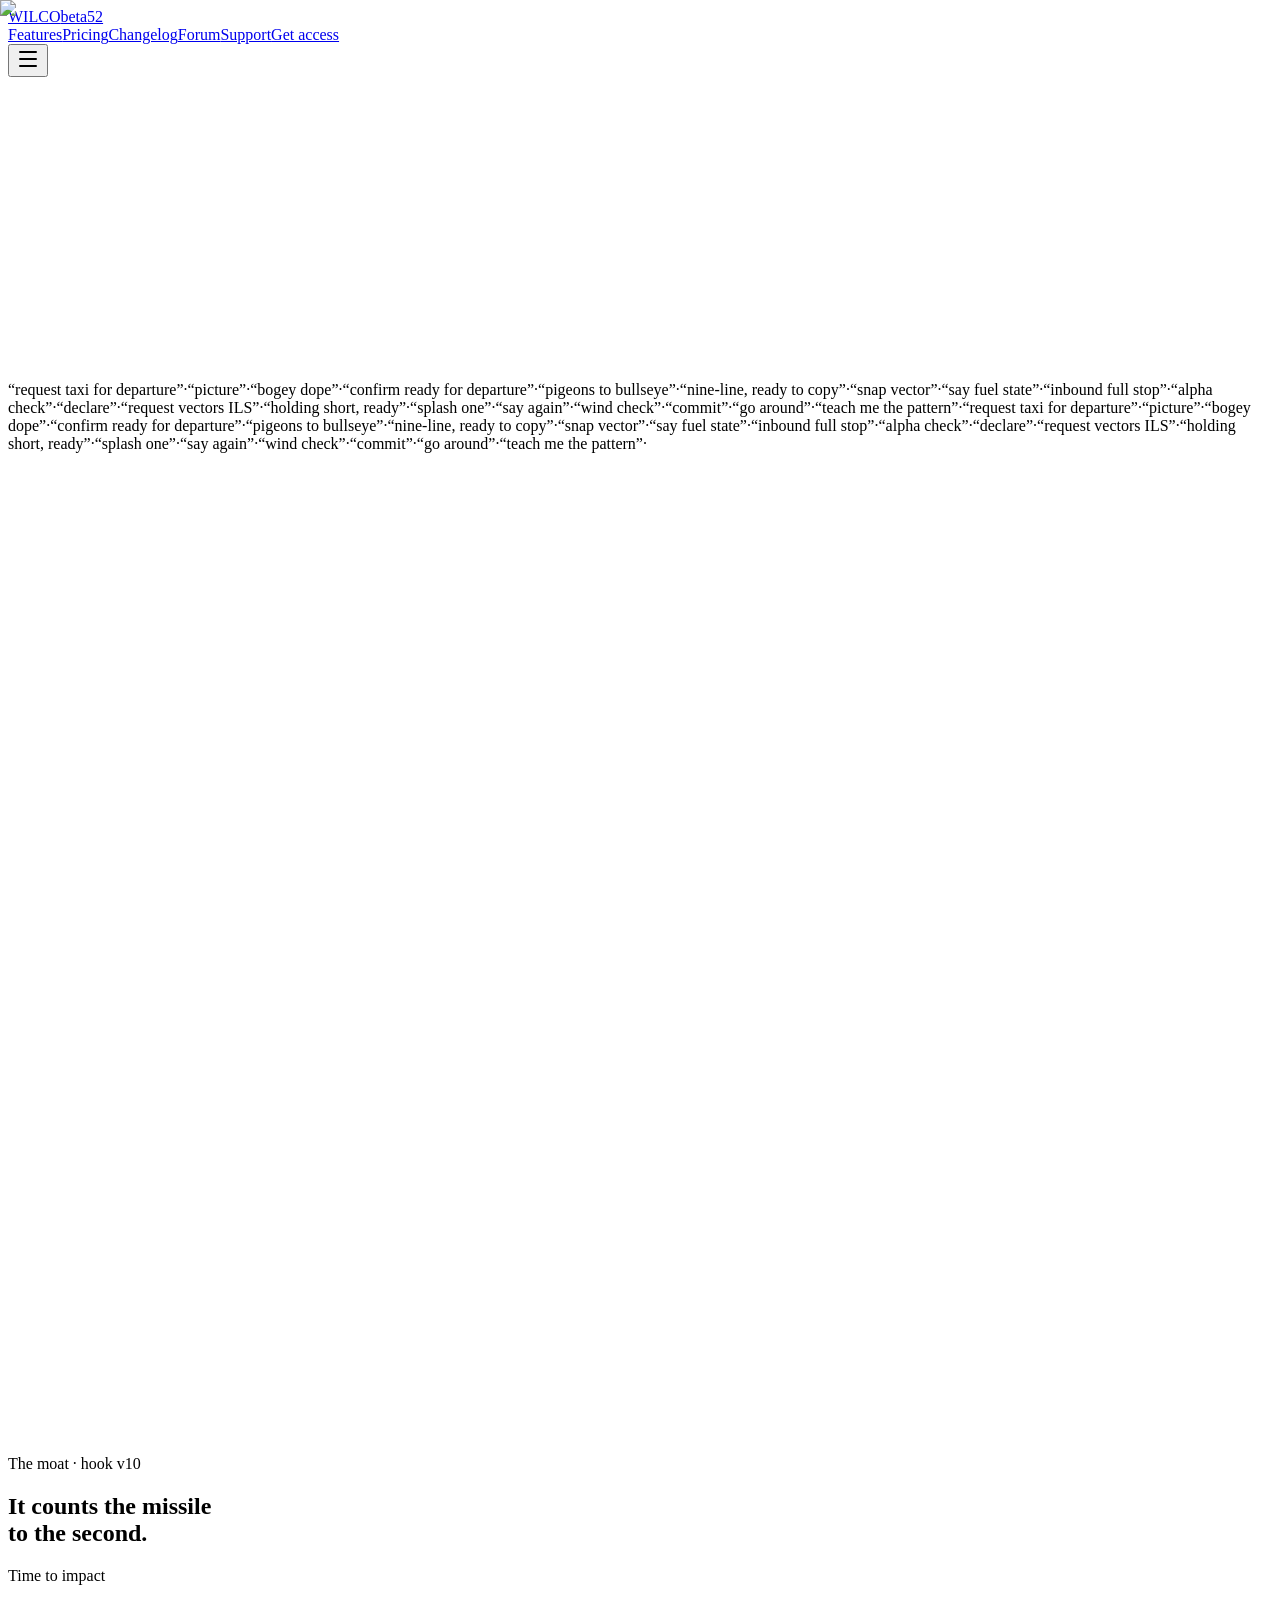
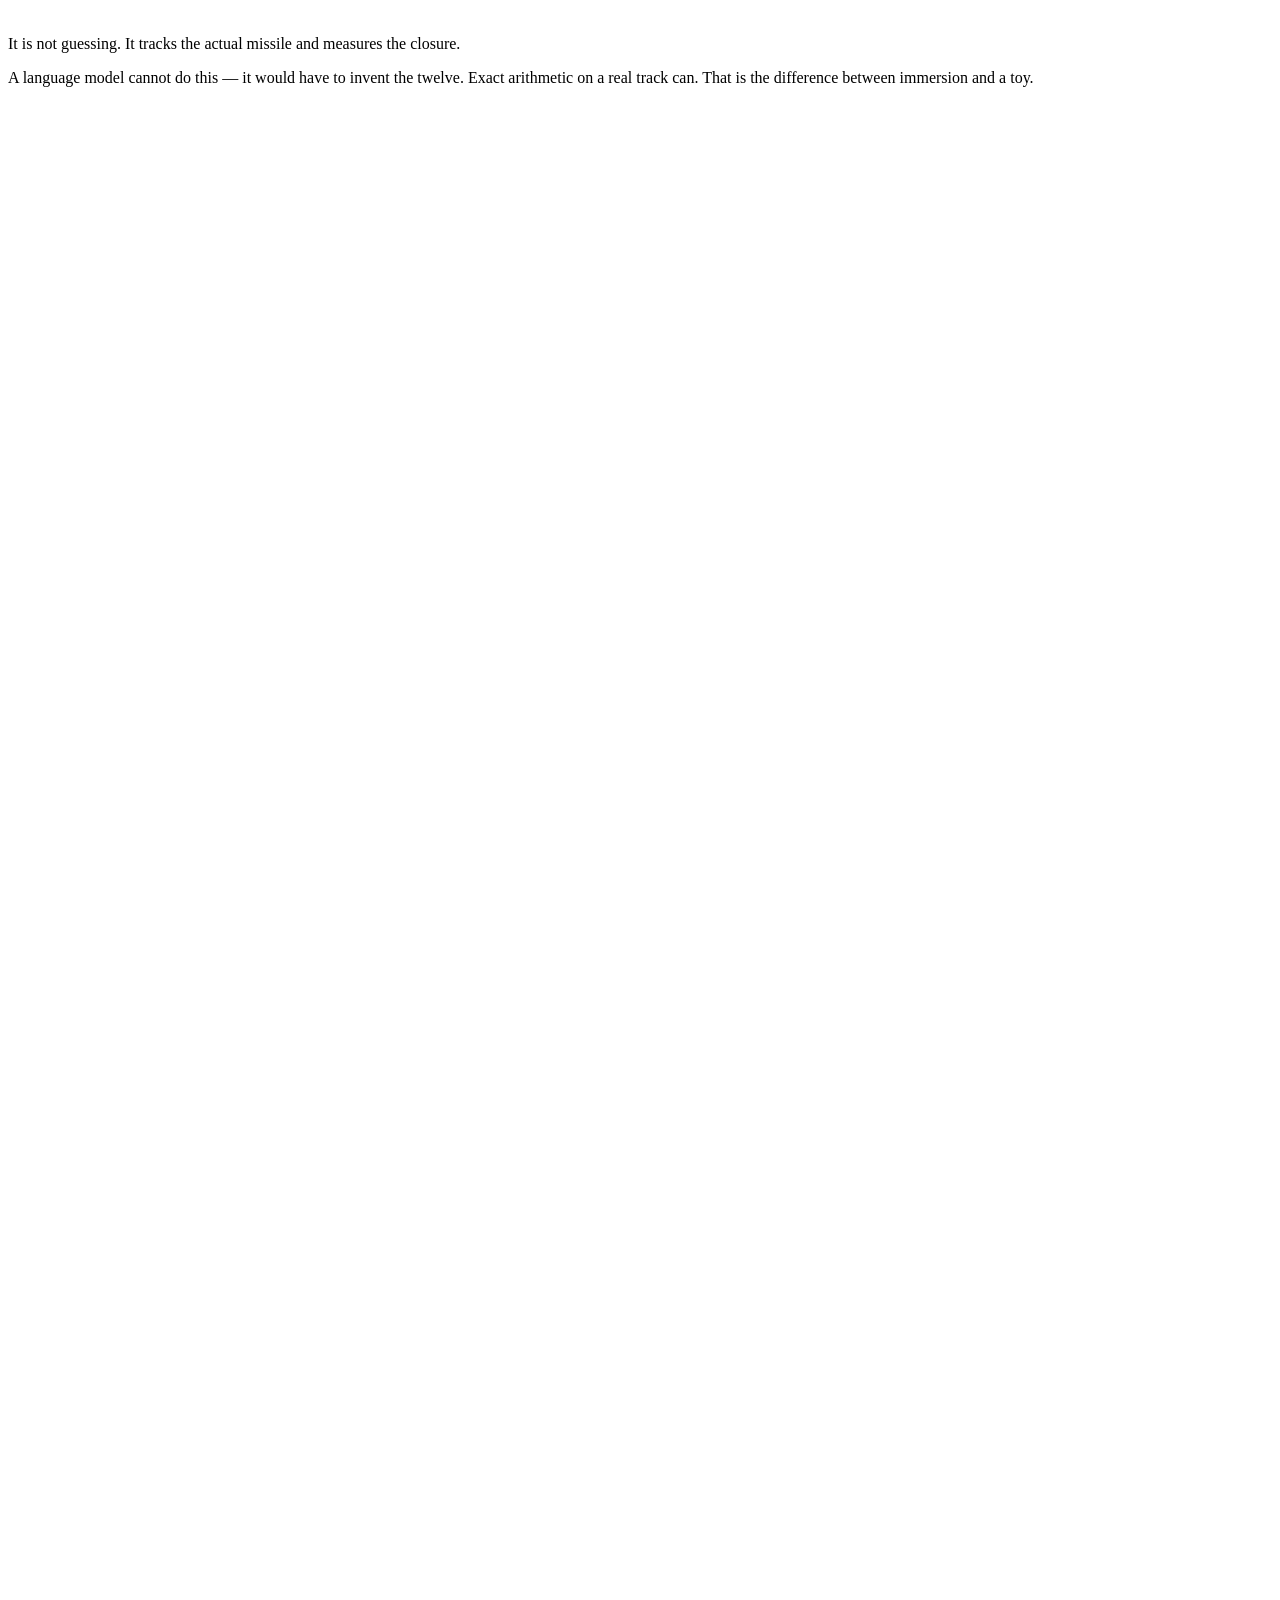
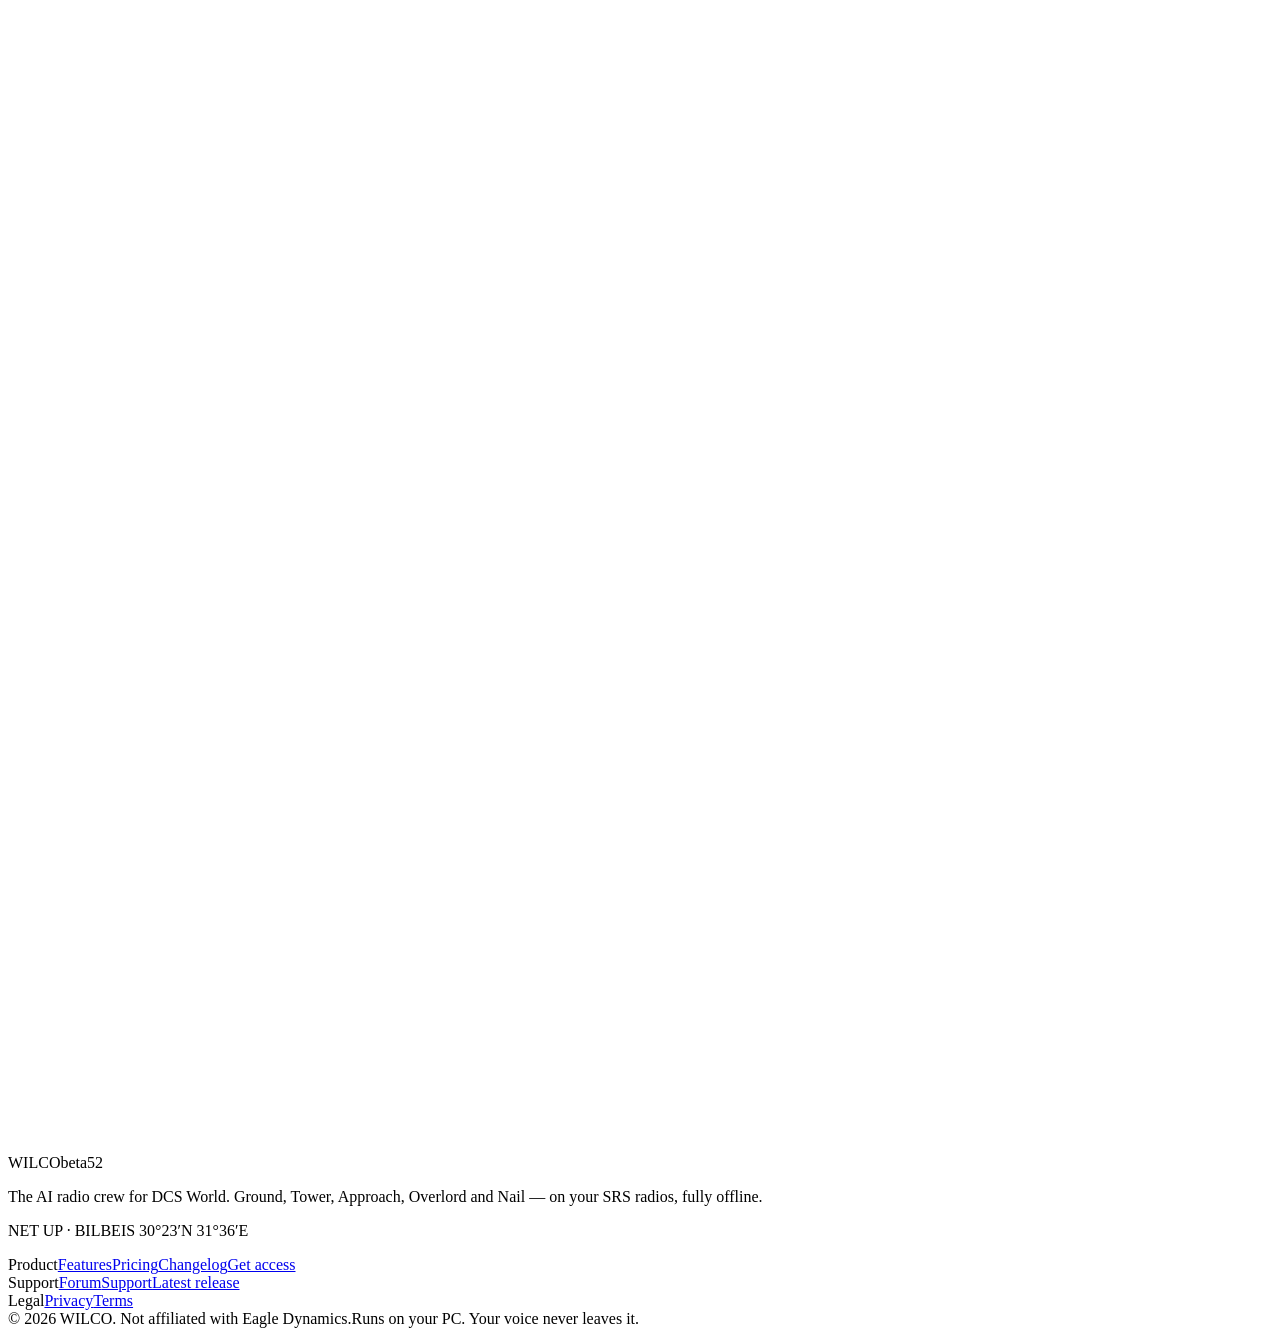
==== commit 58f8e8f9: "Beta 52 - the mission card, the narrated walkthrough, and safer updates" ====
--- a/index.html
+++ b/index.html
@@ -1 +1 @@
-<!DOCTYPE html><html lang="en" class="dark"><head><meta charSet="utf-8"/><meta name="viewport" content="width=device-width, initial-scale=1"/><link rel="preload" href="/wilco/_next/static/media/6b3f5f703c08563d-s.p.23wzz49_-cmg8.woff2" as="font" crossorigin="" type="font/woff2"/><link rel="preload" href="/wilco/_next/static/media/99e609270109b47d-s.p.40sczeszzbjw1.woff2" as="font" crossorigin="" type="font/woff2"/><link rel="preload" href="/wilco/_next/static/media/b94cfb34b9e6a2b8-s.p.3-n57bcvaz8oc.woff2" as="font" crossorigin="" type="font/woff2"/><link rel="preload" href="/wilco/_next/static/media/bcc6c7b97aa3243e-s.p.0-bot13eqj7bq.woff2" as="font" crossorigin="" type="font/woff2"/><link rel="preload" href="/wilco/_next/static/media/effe91970fc4db64-s.p.0oace-s_gkfks.woff2" as="font" crossorigin="" type="font/woff2"/><link rel="preload" href="/wilco/_next/static/media/f06bf9da926bae75-s.p.2874ccu1_u7jf.woff2" as="font" crossorigin="" type="font/woff2"/><link rel="preload" as="image" href="/wilco/_next/static/media/hero.0feia4mqh6j13.webp"/><link rel="stylesheet" href="/wilco/_next/static/chunks/308sberva7j4f.css" data-precedence="next"/><link rel="preload" as="script" fetchPriority="low" href="/wilco/_next/static/chunks/1_7qwxf7lmmw2.js"/><script src="/wilco/_next/static/chunks/3rz2xaq6s666t.js" async=""></script><script src="/wilco/_next/static/chunks/0wzkjmw7bfo71.js" async=""></script><script src="/wilco/_next/static/chunks/00ejc8m43vbi0.js" async=""></script><script src="/wilco/_next/static/chunks/turbopack-0iik3z-4ax866.js" async=""></script><script src="/wilco/_next/static/chunks/1o6f7tk2tka3q.js" async=""></script><script src="/wilco/_next/static/chunks/44mt2tp_b7_ob.js" async=""></script><script src="/wilco/_next/static/chunks/3ukd3bshv0y59.js" async=""></script><script src="/wilco/_next/static/chunks/0p6sddysn1qi3.js" async=""></script><script src="/wilco/_next/static/chunks/14mrh2-p_w84d.js" async=""></script><script src="/wilco/_next/static/chunks/1g90gzihvz2qt.js" async=""></script><meta name="next-size-adjust" content=""/><title>WILCO — the AI radio crew for DCS World</title><meta name="description" content="Ground, Tower, Approach, AWACS and JTAC that hear you, understand you, and answer in real phraseology in under a second. Fully offline. Built for DCS World and SRS."/><meta property="og:title" content="WILCO — key the mic. Someone answers."/><meta property="og:description" content="A talking AI radio crew for DCS World. Real phraseology, live mission picture, sub-second replies, no API keys."/><meta property="og:url" content="https://khossam963-png.github.io/wilco"/><meta property="og:site_name" content="WILCO"/><meta property="og:image" content="https://khossam963-png.github.io/wilco/img/hero.webp"/><meta property="og:image:width" content="1914"/><meta property="og:image:height" content="822"/><meta property="og:type" content="website"/><meta name="twitter:card" content="summary_large_image"/><meta name="twitter:title" content="WILCO — key the mic. Someone answers."/><meta name="twitter:description" content="A talking AI radio crew for DCS World. Real phraseology, live mission picture, sub-second replies, no API keys."/><meta name="twitter:image" content="https://khossam963-png.github.io/wilco/img/hero.webp"/><meta name="twitter:image:width" content="1914"/><meta name="twitter:image:height" content="822"/><link rel="icon" href="/wilco/favicon.ico?favicon.43ewx1wsl66l-.ico" sizes="256x256" type="image/x-icon"/><script src="/wilco/_next/static/chunks/0cz1d0mv5g_q7.js" noModule=""></script></head><body class="saira_condensed_99fcce35-module__kIJCNq__variable instrument_sans_dfb7f0b8-module__4RxBeW__variable ibm_plex_mono_6a0188d0-module__qDis6W__variable font-sans min-h-full flex flex-col antialiased"><div hidden=""><!--$--><!--/$--></div><header class="fixed inset-x-0 top-0 z-50 transition-all duration-300 bg-transparent border-b border-transparent"><nav class="mx-auto flex h-16 max-w-6xl items-center justify-between px-5"><a class="group flex items-baseline gap-2" href="/wilco"><span class="font-display text-[1.7rem] tracking-wide text-foreground">WILCO</span><span class="font-mono text-[0.62rem] uppercase tracking-[0.25em] text-amber">beta51</span></a><div class="hidden items-center gap-7 md:flex"><a class="text-sm transition-colors hover:text-foreground text-muted-foreground" href="/wilco/features">Features</a><a class="text-sm transition-colors hover:text-foreground text-muted-foreground" href="/wilco/pricing">Pricing</a><a class="text-sm transition-colors hover:text-foreground text-muted-foreground" href="/wilco/changelog">Changelog</a><a class="text-sm transition-colors hover:text-foreground text-muted-foreground" href="/wilco/forum">Forum</a><a class="text-sm transition-colors hover:text-foreground text-muted-foreground" href="/wilco/support">Support</a><a type="button" tabindex="0" data-slot="button" class="group/button inline-flex shrink-0 items-center justify-center border border-transparent bg-clip-padding font-medium whitespace-nowrap transition-all outline-none select-none focus-visible:border-ring focus-visible:ring-3 focus-visible:ring-ring/50 active:not-aria-[haspopup]:translate-y-px disabled:pointer-events-none disabled:opacity-50 aria-invalid:border-destructive aria-invalid:ring-3 aria-invalid:ring-destructive/20 dark:aria-invalid:border-destructive/50 dark:aria-invalid:ring-destructive/40 [&amp;_svg]:pointer-events-none [&amp;_svg]:shrink-0 bg-primary text-primary-foreground hover:bg-primary/80 h-7 gap-1 rounded-[min(var(--radius-md),12px)] px-2.5 text-[0.8rem] in-data-[slot=button-group]:rounded-lg has-data-[icon=inline-end]:pr-1.5 has-data-[icon=inline-start]:pl-1.5 [&amp;_svg:not([class*=&#x27;size-&#x27;])]:size-3.5" href="/wilco/access">Get access</a></div><button type="button" tabindex="0" data-slot="sheet-trigger" aria-label="Menu" data-base-ui-click-trigger="" id="base-ui-_R_rjb_" aria-haspopup="dialog" aria-expanded="false" class="group/button inline-flex shrink-0 items-center justify-center rounded-lg border border-transparent bg-clip-padding text-sm font-medium whitespace-nowrap transition-all outline-none select-none focus-visible:border-ring focus-visible:ring-3 focus-visible:ring-ring/50 active:not-aria-[haspopup]:translate-y-px disabled:pointer-events-none disabled:opacity-50 aria-invalid:border-destructive aria-invalid:ring-3 aria-invalid:ring-destructive/20 dark:aria-invalid:border-destructive/50 dark:aria-invalid:ring-destructive/40 [&amp;_svg]:pointer-events-none [&amp;_svg]:shrink-0 [&amp;_svg:not([class*=&#x27;size-&#x27;])]:size-4 hover:bg-muted hover:text-foreground aria-expanded:bg-muted aria-expanded:text-foreground dark:hover:bg-muted/50 size-8 md:hidden"><svg xmlns="http://www.w3.org/2000/svg" width="24" height="24" viewBox="0 0 24 24" fill="none" stroke="currentColor" stroke-width="2" stroke-linecap="round" stroke-linejoin="round" class="lucide lucide-menu" aria-hidden="true"><path d="M4 5h16"></path><path d="M4 12h16"></path><path d="M4 19h16"></path></svg></button></nav></header><div class="flex-1"><main><section class="relative flex min-h-svh flex-col justify-end overflow-hidden"><div class="absolute inset-0"><img alt="F-16 of the 480th Fighter Squadron on a wet night ramp under an amber floodlight" decoding="async" data-nimg="fill" class="kenburns object-cover" style="position:absolute;height:100%;width:100%;left:0;top:0;right:0;bottom:0;color:transparent" src="/wilco/_next/static/media/hero.0feia4mqh6j13.webp"/></div><div class="lamp-glow absolute inset-0" aria-hidden="true"></div><div class="haze haze-band absolute inset-x-0 bottom-0 h-[38%]" aria-hidden="true"></div><div class="haze haze-band absolute inset-x-0 bottom-[18%] h-[22%]" style="animation-delay:-5.5s;animation-duration:15s" aria-hidden="true"></div><div class="absolute inset-0 bg-gradient-to-t from-ink via-ink/15 to-ink/25"></div><div class="absolute inset-0 bg-gradient-to-r from-ink/45 via-transparent to-transparent"></div><div class="vignette absolute inset-0"></div><div class="relative mx-auto grid w-full max-w-6xl gap-10 px-5 pb-14 pt-36 lg:grid-cols-[1.15fr_0.85fr] lg:items-end"><div><div style="opacity:0;transform:translateY(26px)"><p class="eyebrow flex items-center gap-3"><svg xmlns="http://www.w3.org/2000/svg" width="24" height="24" viewBox="0 0 24 24" fill="none" stroke="currentColor" stroke-width="2" stroke-linecap="round" stroke-linejoin="round" class="lucide lucide-radio size-3.5 text-amber" aria-hidden="true"><path d="M16.247 7.761a6 6 0 0 1 0 8.478"></path><path d="M19.075 4.933a10 10 0 0 1 0 14.134"></path><path d="M4.925 19.067a10 10 0 0 1 0-14.134"></path><path d="M7.753 16.239a6 6 0 0 1 0-8.478"></path><circle cx="12" cy="12" r="2"></circle></svg>AI radio crew · DCS World + SRS</p></div><div style="opacity:0;transform:translateY(26px)"><h1 class="font-display mt-4 text-[13.5vw] leading-[0.88] sm:text-8xl lg:text-[6.4rem]">Key the mic.<br/><span class="text-amber glow-amber">Someone answers.</span></h1></div><div style="opacity:0;transform:translateY(26px)"><p class="mt-6 max-w-xl text-base leading-relaxed text-foreground/85 sm:text-lg">Ground, Tower, Approach, Overlord and Nail — a crew that hears you, understands you however you say it, and answers in real phraseology in under a second. It sees the live mission. It runs on your PC. No API keys, no cloud, no menus.</p></div><div style="opacity:0;transform:translateY(26px)"><div class="mt-8 flex flex-wrap items-center gap-4"><a type="button" tabindex="0" data-slot="button" class="group/button inline-flex shrink-0 items-center justify-center rounded-lg border border-transparent bg-clip-padding text-sm font-medium whitespace-nowrap transition-all outline-none select-none focus-visible:border-ring focus-visible:ring-3 focus-visible:ring-ring/50 active:not-aria-[haspopup]:translate-y-px disabled:pointer-events-none disabled:opacity-50 aria-invalid:border-destructive aria-invalid:ring-3 aria-invalid:ring-destructive/20 dark:aria-invalid:border-destructive/50 dark:aria-invalid:ring-destructive/40 [&amp;_svg]:pointer-events-none [&amp;_svg]:shrink-0 [&amp;_svg:not([class*=&#x27;size-&#x27;])]:size-4 bg-primary text-primary-foreground hover:bg-primary/80 h-9 gap-1.5 px-2.5 has-data-[icon=inline-end]:pr-2 has-data-[icon=inline-start]:pl-2 ring-glow" href="/wilco/access">Get your invite code<svg xmlns="http://www.w3.org/2000/svg" width="24" height="24" viewBox="0 0 24 24" fill="none" stroke="currentColor" stroke-width="2" stroke-linecap="round" stroke-linejoin="round" class="lucide lucide-arrow-right" data-icon="inline-end" aria-hidden="true"><path d="M5 12h14"></path><path d="m12 5 7 7-7 7"></path></svg></a><a href="#crew" type="button" tabindex="0" data-slot="button" class="group/button inline-flex shrink-0 items-center justify-center rounded-lg border bg-clip-padding text-sm font-medium whitespace-nowrap transition-all outline-none select-none focus-visible:border-ring focus-visible:ring-3 focus-visible:ring-ring/50 active:not-aria-[haspopup]:translate-y-px disabled:pointer-events-none disabled:opacity-50 aria-invalid:border-destructive aria-invalid:ring-3 aria-invalid:ring-destructive/20 dark:aria-invalid:border-destructive/50 dark:aria-invalid:ring-destructive/40 [&amp;_svg]:pointer-events-none [&amp;_svg]:shrink-0 [&amp;_svg:not([class*=&#x27;size-&#x27;])]:size-4 border-border bg-background hover:bg-muted hover:text-foreground aria-expanded:bg-muted aria-expanded:text-foreground dark:border-input dark:bg-input/30 dark:hover:bg-input/50 h-9 gap-1.5 px-2.5 has-data-[icon=inline-end]:pr-2 has-data-[icon=inline-start]:pl-2">Meet the crew</a></div></div><div style="opacity:0;transform:translateY(26px)"><div class="mt-6 flex flex-wrap items-center gap-x-5 gap-y-2 font-mono text-[0.65rem] uppercase tracking-[0.22em] text-muted-foreground"><span class="flex items-center gap-1.5"><span class="led" style="animation-delay:0s" aria-hidden="true"></span>FEED</span><span class="flex items-center gap-1.5"><span class="led" style="animation-delay:0.42s" aria-hidden="true"></span>SRS</span><span class="flex items-center gap-1.5"><span class="led" style="animation-delay:0.84s" aria-hidden="true"></span>SPEECH</span><span class="flex items-center gap-1.5"><span class="led" style="animation-delay:1.26s" aria-hidden="true"></span>GND</span><span class="flex items-center gap-1.5"><span class="led" style="animation-delay:1.68s" aria-hidden="true"></span>TWR</span><span class="flex items-center gap-1.5"><span class="led" style="animation-delay:2.1s" aria-hidden="true"></span>APP</span><span class="flex items-center gap-1.5"><span class="led" style="animation-delay:2.52s" aria-hidden="true"></span>AWACS</span><span class="flex items-center gap-1.5"><span class="led" style="animation-delay:2.94s" aria-hidden="true"></span>FAC</span></div></div></div><div style="opacity:0;transform:translateY(34px)"><div class="rounded-lg border border-border bg-ink/75 backdrop-blur-md shadow-2xl shadow-ink/60" aria-label="Live radio transcript demo"><div class="flex items-center justify-between border-b border-border px-4 py-2"><span class="font-mono text-[0.65rem] uppercase tracking-[0.3em] text-muted-foreground">Live net · 251.000</span><span class="flex items-center gap-2 font-mono text-[0.65rem] uppercase tracking-[0.2em] text-phosphor"><span class="led" aria-hidden="true"></span> RX</span></div><div class="flex min-h-[178px] flex-col gap-2.5 px-4 py-3.5 font-mono text-[0.8rem] leading-relaxed sm:text-[0.84rem]"><p class="max-w-prose"><span class="mr-2 text-amber">WARHAWK 1-1</span><span class="text-muted-foreground"><span class="caret ml-0.5 inline-block h-[1em] w-[7px] translate-y-[2px] bg-phosphor/80" aria-hidden="true"></span></span></p></div></div></div></div></section><section class="overflow-hidden border-y border-border bg-surface-1/50 py-3" aria-hidden="true"><div class="marquee-track flex w-max gap-10"><span class="whitespace-nowrap font-mono text-xs uppercase tracking-[0.25em] text-muted-foreground">“<!-- -->request taxi for departure<!-- -->”<span class="ml-10 text-amber/60">·</span></span><span class="whitespace-nowrap font-mono text-xs uppercase tracking-[0.25em] text-muted-foreground">“<!-- -->picture<!-- -->”<span class="ml-10 text-amber/60">·</span></span><span class="whitespace-nowrap font-mono text-xs uppercase tracking-[0.25em] text-muted-foreground">“<!-- -->bogey dope<!-- -->”<span class="ml-10 text-amber/60">·</span></span><span class="whitespace-nowrap font-mono text-xs uppercase tracking-[0.25em] text-muted-foreground">“<!-- -->confirm ready for departure<!-- -->”<span class="ml-10 text-amber/60">·</span></span><span class="whitespace-nowrap font-mono text-xs uppercase tracking-[0.25em] text-muted-foreground">“<!-- -->pigeons to bullseye<!-- -->”<span class="ml-10 text-amber/60">·</span></span><span class="whitespace-nowrap font-mono text-xs uppercase tracking-[0.25em] text-muted-foreground">“<!-- -->nine-line, ready to copy<!-- -->”<span class="ml-10 text-amber/60">·</span></span><span class="whitespace-nowrap font-mono text-xs uppercase tracking-[0.25em] text-muted-foreground">“<!-- -->snap vector<!-- -->”<span class="ml-10 text-amber/60">·</span></span><span class="whitespace-nowrap font-mono text-xs uppercase tracking-[0.25em] text-muted-foreground">“<!-- -->say fuel state<!-- -->”<span class="ml-10 text-amber/60">·</span></span><span class="whitespace-nowrap font-mono text-xs uppercase tracking-[0.25em] text-muted-foreground">“<!-- -->inbound full stop<!-- -->”<span class="ml-10 text-amber/60">·</span></span><span class="whitespace-nowrap font-mono text-xs uppercase tracking-[0.25em] text-muted-foreground">“<!-- -->alpha check<!-- -->”<span class="ml-10 text-amber/60">·</span></span><span class="whitespace-nowrap font-mono text-xs uppercase tracking-[0.25em] text-muted-foreground">“<!-- -->declare<!-- -->”<span class="ml-10 text-amber/60">·</span></span><span class="whitespace-nowrap font-mono text-xs uppercase tracking-[0.25em] text-muted-foreground">“<!-- -->request vectors ILS<!-- -->”<span class="ml-10 text-amber/60">·</span></span><span class="whitespace-nowrap font-mono text-xs uppercase tracking-[0.25em] text-muted-foreground">“<!-- -->holding short, ready<!-- -->”<span class="ml-10 text-amber/60">·</span></span><span class="whitespace-nowrap font-mono text-xs uppercase tracking-[0.25em] text-muted-foreground">“<!-- -->splash one<!-- -->”<span class="ml-10 text-amber/60">·</span></span><span class="whitespace-nowrap font-mono text-xs uppercase tracking-[0.25em] text-muted-foreground">“<!-- -->say again<!-- -->”<span class="ml-10 text-amber/60">·</span></span><span class="whitespace-nowrap font-mono text-xs uppercase tracking-[0.25em] text-muted-foreground">“<!-- -->wind check<!-- -->”<span class="ml-10 text-amber/60">·</span></span><span class="whitespace-nowrap font-mono text-xs uppercase tracking-[0.25em] text-muted-foreground">“<!-- -->commit<!-- -->”<span class="ml-10 text-amber/60">·</span></span><span class="whitespace-nowrap font-mono text-xs uppercase tracking-[0.25em] text-muted-foreground">“<!-- -->go around<!-- -->”<span class="ml-10 text-amber/60">·</span></span><span class="whitespace-nowrap font-mono text-xs uppercase tracking-[0.25em] text-muted-foreground">“<!-- -->teach me the pattern<!-- -->”<span class="ml-10 text-amber/60">·</span></span><span class="whitespace-nowrap font-mono text-xs uppercase tracking-[0.25em] text-muted-foreground">“<!-- -->request taxi for departure<!-- -->”<span class="ml-10 text-amber/60">·</span></span><span class="whitespace-nowrap font-mono text-xs uppercase tracking-[0.25em] text-muted-foreground">“<!-- -->picture<!-- -->”<span class="ml-10 text-amber/60">·</span></span><span class="whitespace-nowrap font-mono text-xs uppercase tracking-[0.25em] text-muted-foreground">“<!-- -->bogey dope<!-- -->”<span class="ml-10 text-amber/60">·</span></span><span class="whitespace-nowrap font-mono text-xs uppercase tracking-[0.25em] text-muted-foreground">“<!-- -->confirm ready for departure<!-- -->”<span class="ml-10 text-amber/60">·</span></span><span class="whitespace-nowrap font-mono text-xs uppercase tracking-[0.25em] text-muted-foreground">“<!-- -->pigeons to bullseye<!-- -->”<span class="ml-10 text-amber/60">·</span></span><span class="whitespace-nowrap font-mono text-xs uppercase tracking-[0.25em] text-muted-foreground">“<!-- -->nine-line, ready to copy<!-- -->”<span class="ml-10 text-amber/60">·</span></span><span class="whitespace-nowrap font-mono text-xs uppercase tracking-[0.25em] text-muted-foreground">“<!-- -->snap vector<!-- -->”<span class="ml-10 text-amber/60">·</span></span><span class="whitespace-nowrap font-mono text-xs uppercase tracking-[0.25em] text-muted-foreground">“<!-- -->say fuel state<!-- -->”<span class="ml-10 text-amber/60">·</span></span><span class="whitespace-nowrap font-mono text-xs uppercase tracking-[0.25em] text-muted-foreground">“<!-- -->inbound full stop<!-- -->”<span class="ml-10 text-amber/60">·</span></span><span class="whitespace-nowrap font-mono text-xs uppercase tracking-[0.25em] text-muted-foreground">“<!-- -->alpha check<!-- -->”<span class="ml-10 text-amber/60">·</span></span><span class="whitespace-nowrap font-mono text-xs uppercase tracking-[0.25em] text-muted-foreground">“<!-- -->declare<!-- -->”<span class="ml-10 text-amber/60">·</span></span><span class="whitespace-nowrap font-mono text-xs uppercase tracking-[0.25em] text-muted-foreground">“<!-- -->request vectors ILS<!-- -->”<span class="ml-10 text-amber/60">·</span></span><span class="whitespace-nowrap font-mono text-xs uppercase tracking-[0.25em] text-muted-foreground">“<!-- -->holding short, ready<!-- -->”<span class="ml-10 text-amber/60">·</span></span><span class="whitespace-nowrap font-mono text-xs uppercase tracking-[0.25em] text-muted-foreground">“<!-- -->splash one<!-- -->”<span class="ml-10 text-amber/60">·</span></span><span class="whitespace-nowrap font-mono text-xs uppercase tracking-[0.25em] text-muted-foreground">“<!-- -->say again<!-- -->”<span class="ml-10 text-amber/60">·</span></span><span class="whitespace-nowrap font-mono text-xs uppercase tracking-[0.25em] text-muted-foreground">“<!-- -->wind check<!-- -->”<span class="ml-10 text-amber/60">·</span></span><span class="whitespace-nowrap font-mono text-xs uppercase tracking-[0.25em] text-muted-foreground">“<!-- -->commit<!-- -->”<span class="ml-10 text-amber/60">·</span></span><span class="whitespace-nowrap font-mono text-xs uppercase tracking-[0.25em] text-muted-foreground">“<!-- -->go around<!-- -->”<span class="ml-10 text-amber/60">·</span></span><span class="whitespace-nowrap font-mono text-xs uppercase tracking-[0.25em] text-muted-foreground">“<!-- -->teach me the pattern<!-- -->”<span class="ml-10 text-amber/60">·</span></span></div></section><section id="crew" class="mx-auto max-w-6xl px-5 py-28"><div style="opacity:0;transform:translateY(26px)"><p class="eyebrow">The crew</p><h2 class="font-display mt-4 max-w-3xl text-5xl sm:text-6xl">Six positions. <span class="text-amber">One net.</span></h2><p class="mt-5 max-w-2xl text-base leading-relaxed text-muted-foreground">Each on its own SRS frequency, each with its own voice, all reading the same live picture from the server. Tower already knows what you told Ground. Press play — this is how they actually sound.</p></div><div class="mt-14 grid gap-5 sm:grid-cols-2 lg:grid-cols-3"><div style="opacity:0;transform:translateY(22px)"><article class="group relative flex h-full flex-col overflow-hidden rounded-lg border border-border bg-surface-1 transition-all duration-300 hover:-translate-y-1 hover:border-amber/40 hover:shadow-xl hover:shadow-ink/60"><div class="relative aspect-[16/10] overflow-hidden"><img alt="Marshaller guiding an A-10 with lit wands at night" loading="lazy" decoding="async" data-nimg="fill" class="object-cover transition-transform duration-700 group-hover:scale-[1.05]" style="position:absolute;height:100%;width:100%;left:0;top:0;right:0;bottom:0;color:transparent" src="/wilco/_next/static/media/marshaller.0o860zdoz3p2e.webp"/><div class="absolute inset-0 bg-gradient-to-t from-surface-1 via-transparent to-transparent"></div><span data-slot="badge" data-variant="default" class="group/badge inline-flex h-5 w-fit shrink-0 items-center justify-center gap-1 overflow-hidden rounded-4xl border border-transparent px-2 py-0.5 font-medium whitespace-nowrap transition-all focus-visible:border-ring focus-visible:ring-[3px] focus-visible:ring-ring/50 has-data-[icon=inline-end]:pr-1.5 has-data-[icon=inline-start]:pl-1.5 aria-invalid:border-destructive aria-invalid:ring-destructive/20 dark:aria-invalid:ring-destructive/40 [&amp;&gt;svg]:pointer-events-none [&amp;&gt;svg]:size-3! [a]:hover:bg-primary/80 absolute left-3 top-3 bg-ink/70 font-mono text-[0.6rem] tracking-[0.25em] text-amber backdrop-blur-sm">GROUND</span></div><div class="flex flex-1 flex-col gap-3 p-5"><h3 class="font-display text-2xl">Bilbeis Ground</h3><p class="flex-1 text-sm leading-relaxed text-muted-foreground">Taxi clearances that know where every jet is parked. Readbacks checked word by word — a wrong runway gets caught, every time.</p><button type="button" aria-label="Play Listen" class="group/audio flex cursor-pointer items-center gap-2.5 rounded-md border border-border bg-ink/60 px-3 py-2 font-mono text-xs uppercase tracking-[0.18em] text-muted-foreground transition-all hover:border-amber/50 hover:text-foreground self-start"><svg xmlns="http://www.w3.org/2000/svg" width="24" height="24" viewBox="0 0 24 24" fill="none" stroke="currentColor" stroke-width="2" stroke-linecap="round" stroke-linejoin="round" class="lucide lucide-play size-3.5 fill-current transition-colors group-hover/audio:fill-amber group-hover/audio:text-amber" aria-hidden="true"><path d="M5 5a2 2 0 0 1 3.008-1.728l11.997 6.998a2 2 0 0 1 .003 3.458l-12 7A2 2 0 0 1 5 19z"></path></svg><span>Listen</span><span class="flex h-3.5 items-end gap-[2px]" aria-hidden="true"><span class="w-[2.5px] origin-bottom rounded-sm bg-phosphor/80 transition-transform scale-y-[0.25]"></span><span class="w-[2.5px] origin-bottom rounded-sm bg-phosphor/80 transition-transform scale-y-[0.25]"></span><span class="w-[2.5px] origin-bottom rounded-sm bg-phosphor/80 transition-transform scale-y-[0.25]"></span><span class="w-[2.5px] origin-bottom rounded-sm bg-phosphor/80 transition-transform scale-y-[0.25]"></span></span></button></div></article></div><div style="opacity:0;transform:translateY(22px)"><article class="group relative flex h-full flex-col overflow-hidden rounded-lg border border-border bg-surface-1 transition-all duration-300 hover:-translate-y-1 hover:border-amber/40 hover:shadow-xl hover:shadow-ink/60"><div class="relative aspect-[16/10] overflow-hidden"><img alt="F-16 holding short at night, canopy glowing" loading="lazy" decoding="async" data-nimg="fill" class="object-cover transition-transform duration-700 group-hover:scale-[1.05]" style="position:absolute;height:100%;width:100%;left:0;top:0;right:0;bottom:0;color:transparent" src="/wilco/_next/static/media/holdshort.3a7-9x_6n0t13.webp"/><div class="absolute inset-0 bg-gradient-to-t from-surface-1 via-transparent to-transparent"></div><span data-slot="badge" data-variant="default" class="group/badge inline-flex h-5 w-fit shrink-0 items-center justify-center gap-1 overflow-hidden rounded-4xl border border-transparent px-2 py-0.5 font-medium whitespace-nowrap transition-all focus-visible:border-ring focus-visible:ring-[3px] focus-visible:ring-ring/50 has-data-[icon=inline-end]:pr-1.5 has-data-[icon=inline-start]:pl-1.5 aria-invalid:border-destructive aria-invalid:ring-destructive/20 dark:aria-invalid:ring-destructive/40 [&amp;&gt;svg]:pointer-events-none [&amp;&gt;svg]:size-3! [a]:hover:bg-primary/80 absolute left-3 top-3 bg-ink/70 font-mono text-[0.6rem] tracking-[0.25em] text-amber backdrop-blur-sm">TOWER</span></div><div class="flex flex-1 flex-col gap-3 p-5"><h3 class="font-display text-2xl">Bilbeis Tower</h3><p class="flex-1 text-sm leading-relaxed text-muted-foreground">Sequencing, winds, clearances — and it calls the go-around before you&#x27;d have asked. The active runway follows the real weather.</p><button type="button" aria-label="Play Listen" class="group/audio flex cursor-pointer items-center gap-2.5 rounded-md border border-border bg-ink/60 px-3 py-2 font-mono text-xs uppercase tracking-[0.18em] text-muted-foreground transition-all hover:border-amber/50 hover:text-foreground self-start"><svg xmlns="http://www.w3.org/2000/svg" width="24" height="24" viewBox="0 0 24 24" fill="none" stroke="currentColor" stroke-width="2" stroke-linecap="round" stroke-linejoin="round" class="lucide lucide-play size-3.5 fill-current transition-colors group-hover/audio:fill-amber group-hover/audio:text-amber" aria-hidden="true"><path d="M5 5a2 2 0 0 1 3.008-1.728l11.997 6.998a2 2 0 0 1 .003 3.458l-12 7A2 2 0 0 1 5 19z"></path></svg><span>Listen</span><span class="flex h-3.5 items-end gap-[2px]" aria-hidden="true"><span class="w-[2.5px] origin-bottom rounded-sm bg-phosphor/80 transition-transform scale-y-[0.25]"></span><span class="w-[2.5px] origin-bottom rounded-sm bg-phosphor/80 transition-transform scale-y-[0.25]"></span><span class="w-[2.5px] origin-bottom rounded-sm bg-phosphor/80 transition-transform scale-y-[0.25]"></span><span class="w-[2.5px] origin-bottom rounded-sm bg-phosphor/80 transition-transform scale-y-[0.25]"></span></span></button></div></article></div><div style="opacity:0;transform:translateY(22px)"><article class="group relative flex h-full flex-col overflow-hidden rounded-lg border border-border bg-surface-1 transition-all duration-300 hover:-translate-y-1 hover:border-amber/40 hover:shadow-xl hover:shadow-ink/60"><div class="relative aspect-[16/10] overflow-hidden"><img alt="Jet on short final over the approach lights" loading="lazy" decoding="async" data-nimg="fill" class="object-cover transition-transform duration-700 group-hover:scale-[1.05]" style="position:absolute;height:100%;width:100%;left:0;top:0;right:0;bottom:0;color:transparent" src="/wilco/_next/static/media/final.0rvjmufki4fl4.webp"/><div class="absolute inset-0 bg-gradient-to-t from-surface-1 via-transparent to-transparent"></div><span data-slot="badge" data-variant="default" class="group/badge inline-flex h-5 w-fit shrink-0 items-center justify-center gap-1 overflow-hidden rounded-4xl border border-transparent px-2 py-0.5 font-medium whitespace-nowrap transition-all focus-visible:border-ring focus-visible:ring-[3px] focus-visible:ring-ring/50 has-data-[icon=inline-end]:pr-1.5 has-data-[icon=inline-start]:pl-1.5 aria-invalid:border-destructive aria-invalid:ring-destructive/20 dark:aria-invalid:ring-destructive/40 [&amp;&gt;svg]:pointer-events-none [&amp;&gt;svg]:size-3! [a]:hover:bg-primary/80 absolute left-3 top-3 bg-ink/70 font-mono text-[0.6rem] tracking-[0.25em] text-amber backdrop-blur-sm">APPROACH</span></div><div class="flex flex-1 flex-col gap-3 p-5"><h3 class="font-display text-2xl">Bilbeis Approach</h3><p class="flex-1 text-sm leading-relaxed text-muted-foreground">Continuous vectoring to the final approach fix with real geometry — “I&#x27;ll call your turns” — then glideslope corrections if you sink low.</p><button type="button" aria-label="Play Listen" class="group/audio flex cursor-pointer items-center gap-2.5 rounded-md border border-border bg-ink/60 px-3 py-2 font-mono text-xs uppercase tracking-[0.18em] text-muted-foreground transition-all hover:border-amber/50 hover:text-foreground self-start"><svg xmlns="http://www.w3.org/2000/svg" width="24" height="24" viewBox="0 0 24 24" fill="none" stroke="currentColor" stroke-width="2" stroke-linecap="round" stroke-linejoin="round" class="lucide lucide-play size-3.5 fill-current transition-colors group-hover/audio:fill-amber group-hover/audio:text-amber" aria-hidden="true"><path d="M5 5a2 2 0 0 1 3.008-1.728l11.997 6.998a2 2 0 0 1 .003 3.458l-12 7A2 2 0 0 1 5 19z"></path></svg><span>Listen</span><span class="flex h-3.5 items-end gap-[2px]" aria-hidden="true"><span class="w-[2.5px] origin-bottom rounded-sm bg-phosphor/80 transition-transform scale-y-[0.25]"></span><span class="w-[2.5px] origin-bottom rounded-sm bg-phosphor/80 transition-transform scale-y-[0.25]"></span><span class="w-[2.5px] origin-bottom rounded-sm bg-phosphor/80 transition-transform scale-y-[0.25]"></span><span class="w-[2.5px] origin-bottom rounded-sm bg-phosphor/80 transition-transform scale-y-[0.25]"></span></span></button></div></article></div><div style="opacity:0;transform:translateY(22px)"><article class="group relative flex h-full flex-col overflow-hidden rounded-lg border border-border bg-surface-1 transition-all duration-300 hover:-translate-y-1 hover:border-amber/40 hover:shadow-xl hover:shadow-ink/60"><div class="relative aspect-[16/10] overflow-hidden"><img alt="Mixed formation of F-16s and F-15s above the clouds at night" loading="lazy" decoding="async" data-nimg="fill" class="object-cover transition-transform duration-700 group-hover:scale-[1.05]" style="position:absolute;height:100%;width:100%;left:0;top:0;right:0;bottom:0;color:transparent" src="/wilco/_next/static/media/squadron.0ao3qnvfoa_eg.webp"/><div class="absolute inset-0 bg-gradient-to-t from-surface-1 via-transparent to-transparent"></div><span data-slot="badge" data-variant="default" class="group/badge inline-flex h-5 w-fit shrink-0 items-center justify-center gap-1 overflow-hidden rounded-4xl border border-transparent px-2 py-0.5 font-medium whitespace-nowrap transition-all focus-visible:border-ring focus-visible:ring-[3px] focus-visible:ring-ring/50 has-data-[icon=inline-end]:pr-1.5 has-data-[icon=inline-start]:pl-1.5 aria-invalid:border-destructive aria-invalid:ring-destructive/20 dark:aria-invalid:ring-destructive/40 [&amp;&gt;svg]:pointer-events-none [&amp;&gt;svg]:size-3! [a]:hover:bg-primary/80 absolute left-3 top-3 bg-ink/70 font-mono text-[0.6rem] tracking-[0.25em] text-amber backdrop-blur-sm">AWACS</span></div><div class="flex flex-1 flex-col gap-3 p-5"><h3 class="font-display text-2xl">Overlord</h3><p class="flex-1 text-sm leading-relaxed text-muted-foreground">Picture, BRAA, declare, threat calls off the live mission — and launch warnings with a countdown measured from the actual missile.</p><button type="button" aria-label="Play Listen" class="group/audio flex cursor-pointer items-center gap-2.5 rounded-md border border-border bg-ink/60 px-3 py-2 font-mono text-xs uppercase tracking-[0.18em] text-muted-foreground transition-all hover:border-amber/50 hover:text-foreground self-start"><svg xmlns="http://www.w3.org/2000/svg" width="24" height="24" viewBox="0 0 24 24" fill="none" stroke="currentColor" stroke-width="2" stroke-linecap="round" stroke-linejoin="round" class="lucide lucide-play size-3.5 fill-current transition-colors group-hover/audio:fill-amber group-hover/audio:text-amber" aria-hidden="true"><path d="M5 5a2 2 0 0 1 3.008-1.728l11.997 6.998a2 2 0 0 1 .003 3.458l-12 7A2 2 0 0 1 5 19z"></path></svg><span>Listen</span><span class="flex h-3.5 items-end gap-[2px]" aria-hidden="true"><span class="w-[2.5px] origin-bottom rounded-sm bg-phosphor/80 transition-transform scale-y-[0.25]"></span><span class="w-[2.5px] origin-bottom rounded-sm bg-phosphor/80 transition-transform scale-y-[0.25]"></span><span class="w-[2.5px] origin-bottom rounded-sm bg-phosphor/80 transition-transform scale-y-[0.25]"></span><span class="w-[2.5px] origin-bottom rounded-sm bg-phosphor/80 transition-transform scale-y-[0.25]"></span></span></button></div></article></div><div style="opacity:0;transform:translateY(22px)"><article class="group relative flex h-full flex-col overflow-hidden rounded-lg border border-border bg-surface-1 transition-all duration-300 hover:-translate-y-1 hover:border-amber/40 hover:shadow-xl hover:shadow-ink/60"><div class="relative aspect-[16/10] overflow-hidden"><img alt="JTAC on a night ridge, A-10 circling above" loading="lazy" decoding="async" data-nimg="fill" class="object-cover transition-transform duration-700 group-hover:scale-[1.05]" style="position:absolute;height:100%;width:100%;left:0;top:0;right:0;bottom:0;color:transparent" src="/wilco/_next/static/media/jtac.1hzg7cwlejuz-.webp"/><div class="absolute inset-0 bg-gradient-to-t from-surface-1 via-transparent to-transparent"></div><span data-slot="badge" data-variant="default" class="group/badge inline-flex h-5 w-fit shrink-0 items-center justify-center gap-1 overflow-hidden rounded-4xl border border-transparent px-2 py-0.5 font-medium whitespace-nowrap transition-all focus-visible:border-ring focus-visible:ring-[3px] focus-visible:ring-ring/50 has-data-[icon=inline-end]:pr-1.5 has-data-[icon=inline-start]:pl-1.5 aria-invalid:border-destructive aria-invalid:ring-destructive/20 dark:aria-invalid:ring-destructive/40 [&amp;&gt;svg]:pointer-events-none [&amp;&gt;svg]:size-3! [a]:hover:bg-primary/80 absolute left-3 top-3 bg-ink/70 font-mono text-[0.6rem] tracking-[0.25em] text-amber backdrop-blur-sm">JTAC</span></div><div class="flex flex-1 flex-col gap-3 p-5"><h3 class="font-display text-2xl">Nail</h3><p class="flex-1 text-sm leading-relaxed text-muted-foreground">Nine-lines, talk-ons, real BDA — one shooter in at a time while your wingman holds high. An assistant you can actually ask things.</p><button type="button" aria-label="Play Listen" class="group/audio flex cursor-pointer items-center gap-2.5 rounded-md border border-border bg-ink/60 px-3 py-2 font-mono text-xs uppercase tracking-[0.18em] text-muted-foreground transition-all hover:border-amber/50 hover:text-foreground self-start"><svg xmlns="http://www.w3.org/2000/svg" width="24" height="24" viewBox="0 0 24 24" fill="none" stroke="currentColor" stroke-width="2" stroke-linecap="round" stroke-linejoin="round" class="lucide lucide-play size-3.5 fill-current transition-colors group-hover/audio:fill-amber group-hover/audio:text-amber" aria-hidden="true"><path d="M5 5a2 2 0 0 1 3.008-1.728l11.997 6.998a2 2 0 0 1 .003 3.458l-12 7A2 2 0 0 1 5 19z"></path></svg><span>Listen</span><span class="flex h-3.5 items-end gap-[2px]" aria-hidden="true"><span class="w-[2.5px] origin-bottom rounded-sm bg-phosphor/80 transition-transform scale-y-[0.25]"></span><span class="w-[2.5px] origin-bottom rounded-sm bg-phosphor/80 transition-transform scale-y-[0.25]"></span><span class="w-[2.5px] origin-bottom rounded-sm bg-phosphor/80 transition-transform scale-y-[0.25]"></span><span class="w-[2.5px] origin-bottom rounded-sm bg-phosphor/80 transition-transform scale-y-[0.25]"></span></span></button></div></article></div><div style="opacity:0;transform:translateY(22px)"><article class="group relative flex h-full flex-col overflow-hidden rounded-lg border border-border bg-surface-1 transition-all duration-300 hover:-translate-y-1 hover:border-amber/40 hover:shadow-xl hover:shadow-ink/60"><div class="relative aspect-[16/10] overflow-hidden"><img alt="Pilot helmet hanging in a dark crew room" loading="lazy" decoding="async" data-nimg="fill" class="object-cover transition-transform duration-700 group-hover:scale-[1.05]" style="position:absolute;height:100%;width:100%;left:0;top:0;right:0;bottom:0;color:transparent" src="/wilco/_next/static/media/helmet.2hc55j8znc2vl.webp"/><div class="absolute inset-0 bg-gradient-to-t from-surface-1 via-transparent to-transparent"></div><span data-slot="badge" data-variant="default" class="group/badge inline-flex h-5 w-fit shrink-0 items-center justify-center gap-1 overflow-hidden rounded-4xl border border-transparent px-2 py-0.5 font-medium whitespace-nowrap transition-all focus-visible:border-ring focus-visible:ring-[3px] focus-visible:ring-ring/50 has-data-[icon=inline-end]:pr-1.5 has-data-[icon=inline-start]:pl-1.5 aria-invalid:border-destructive aria-invalid:ring-destructive/20 dark:aria-invalid:ring-destructive/40 [&amp;&gt;svg]:pointer-events-none [&amp;&gt;svg]:size-3! [a]:hover:bg-primary/80 absolute left-3 top-3 bg-ink/70 font-mono text-[0.6rem] tracking-[0.25em] text-amber backdrop-blur-sm">ATIS</span></div><div class="flex flex-1 flex-col gap-3 p-5"><h3 class="font-display text-2xl">Information</h3><p class="flex-1 text-sm leading-relaxed text-muted-foreground">A real rotating broadcast — letters only move forward, and the controllers catch you reading back a stale one.</p><span class="self-start font-mono text-xs uppercase tracking-[0.18em] text-muted-foreground/70">Changes with the weather</span></div></article></div></div></section><div class="relative h-[380vh]"><div class="sticky top-0 flex h-screen items-center overflow-hidden"><img alt="A-10 of the 75th Fighter Squadron breaking hard at night, punching flares" loading="lazy" decoding="async" data-nimg="fill" class="object-cover" style="position:absolute;height:100%;width:100%;left:0;top:0;right:0;bottom:0;color:transparent" src="/wilco/_next/static/media/break.34mhuh4bi9tsh.webp"/><div class="absolute inset-0 bg-gradient-to-r from-ink/90 via-ink/45 to-transparent"></div><div class="absolute inset-0 vignette"></div><div class="relative mx-auto w-full max-w-6xl px-5"><div class="max-w-xl"><p class="eyebrow">The moat · hook v10</p><h2 class="font-display mt-4 text-5xl sm:text-6xl">It counts the missile<br/><span class="text-amber glow-amber">to the second.</span></h2><div class="mt-10 rounded-lg border border-border bg-ink/70 p-6 backdrop-blur-sm"><div class="flex items-baseline justify-between border-b border-border pb-4"><span class="font-mono text-xs uppercase tracking-[0.3em] text-muted-foreground">Time to impact</span><span class="font-display text-6xl tabular-nums text-amber " style="opacity:0;transform:translateY(8px)">12</span></div><p class="mt-4 min-h-[3.5rem] font-mono text-base text-amber" style="opacity:0">“<!-- -->Warhawk 1-1, defend — missile inbound, right three o&#x27;clock, twelve seconds.<!-- -->”</p><p class="mt-3 min-h-[3rem] text-sm leading-relaxed text-muted-foreground">It is not guessing. It tracks the actual missile and measures the closure.</p><div class="mt-5 flex gap-1.5" aria-hidden="true"><span class="h-1 flex-1 rounded-full transition-colors duration-300 bg-amber"></span><span class="h-1 flex-1 rounded-full transition-colors duration-300 bg-border"></span><span class="h-1 flex-1 rounded-full transition-colors duration-300 bg-border"></span><span class="h-1 flex-1 rounded-full transition-colors duration-300 bg-border"></span></div></div><p class="mt-6 max-w-md text-sm leading-relaxed text-muted-foreground">A language model cannot do this — it would have to invent the twelve. Exact arithmetic on a real track can. That is the difference between immersion and a toy.</p></div></div></div></div><section class="mx-auto grid max-w-6xl items-center gap-12 px-5 py-28 lg:grid-cols-2"><div><div style="opacity:0;transform:translateY(26px)"><p class="eyebrow">The ears</p><h2 class="font-display mt-4 text-5xl sm:text-6xl">Say it your way.<br/><span class="text-amber">Even badly.</span></h2><p class="mt-5 max-w-lg text-base leading-relaxed text-muted-foreground">Radios garble. Accents differ. Whisper mishears. Underneath sits a repair engine that heals the transcript against an aviation lexicon, gates every intent on hard anchors — and asks “confirm?” before anything safety-critical. Chatter never triggers a clearance.</p></div><div class="mt-8 flex flex-wrap gap-3"><div style="opacity:0;transform:translateY(22px)"><div class="rounded-md border border-border bg-surface-1 px-4 py-3"><span class="font-display text-3xl text-amber"><span>0</span></span><span class="ml-2 font-mono text-xs uppercase tracking-[0.15em] text-muted-foreground">intents</span></div></div><div style="opacity:0;transform:translateY(22px)"><div class="rounded-md border border-border bg-surface-1 px-4 py-3"><span class="font-display text-3xl text-amber"><span>0+</span></span><span class="ml-2 font-mono text-xs uppercase tracking-[0.15em] text-muted-foreground">phrasings</span></div></div><div style="opacity:0;transform:translateY(22px)"><div class="rounded-md border border-border bg-surface-1 px-4 py-3"><span class="font-display text-3xl text-amber"><span>0.0</span></span><span class="ml-2 font-mono text-xs uppercase tracking-[0.15em] text-muted-foreground">% of 100k natural asks</span></div></div></div></div><div style="opacity:0;transform:translateY(26px)"><div class="rounded-lg border border-border bg-surface-1/80 " aria-label="Speech repair examples"><div class="border-b border-border px-5 py-3"><span class="font-mono text-[0.65rem] uppercase tracking-[0.3em] text-muted-foreground">What it heard → what you meant</span></div><div class="px-5 py-6"><div class="flex flex-col gap-2 py-1" style="opacity:0;transform:translateY(10px)"><span class="font-mono text-lg text-muted-foreground line-through decoration-destructive/60">“<!-- -->pichure<!-- -->”</span><span class="flex items-center gap-2 font-mono text-lg text-phosphor glow-phosphor"><svg xmlns="http://www.w3.org/2000/svg" width="24" height="24" viewBox="0 0 24 24" fill="none" stroke="currentColor" stroke-width="2" stroke-linecap="round" stroke-linejoin="round" class="lucide lucide-check size-4" aria-hidden="true"><path d="M20 6 9 17l-5-5"></path></svg> <!-- -->PICTURE</span></div><p class="mt-5 text-xs leading-relaxed text-muted-foreground">Damerau–Levenshtein repair over an aviation lexicon. Garbled radio, accents, ESL phrasing — it hears the intent, not the spelling. And it learns <em>your</em> wording, per pilot.</p></div></div></div></section><section class="mx-auto grid max-w-6xl items-center gap-12 px-5 py-28 lg:grid-cols-2"><div><div style="opacity:0;transform:translateY(26px)"><p class="eyebrow">The instructor</p><h2 class="font-display mt-4 text-5xl sm:text-6xl">Say “teach me”.<br/><span class="text-phosphor glow-phosphor">The crew teaches.</span></h2><p class="mt-5 max-w-lg text-base leading-relaxed text-muted-foreground">Three guided lessons, taught on frequency by the controllers themselves — the airfield pattern, working AWACS, working the FAC. Every step prompts the exact words and checks your call; the lesson follows you from Ground to Tower and back. And the crew grades every night: Ground speaks your radio report card when you taxi in, and tomorrow&#x27;s check-in remembers it.</p><div class="mt-6 flex items-center gap-3 text-sm text-muted-foreground"><svg xmlns="http://www.w3.org/2000/svg" width="24" height="24" viewBox="0 0 24 24" fill="none" stroke="currentColor" stroke-width="2" stroke-linecap="round" stroke-linejoin="round" class="lucide lucide-graduation-cap size-5 text-phosphor" aria-hidden="true"><path d="M21.42 10.922a1 1 0 0 0-.019-1.838L12.83 5.18a2 2 0 0 0-1.66 0L2.6 9.08a1 1 0 0 0 0 1.832l8.57 3.908a2 2 0 0 0 1.66 0z"></path><path d="M22 10v6"></path><path d="M6 12.5V16a6 3 0 0 0 12 0v-3.5"></path></svg><span>Nobody else teaches radio work. WILCO contains the textbook.</span></div></div></div><div style="opacity:0;transform:translateY(26px)"><div class="flex flex-col gap-2 font-mono text-sm"><div class="flex items-baseline gap-4 rounded-md border border-border bg-ink/80 px-4 py-2.5"><span class="w-10 shrink-0 font-display text-xs tracking-[0.2em] text-muted-foreground">YOU</span><span class="text-foreground/85">Ground, Warhawk… uh, teach me the pattern</span></div><div class="flex items-baseline gap-4 rounded-md border border-border bg-ink/80 px-4 py-2.5"><span class="w-10 shrink-0 font-display text-xs tracking-[0.2em] text-amber">GND</span><span class="text-foreground/85">Lesson time: the pattern, 7 calls — I&#x27;ll walk you through every one. Say: “Ground, Warhawk, with you at parking”.</span></div><div class="flex items-baseline gap-4 rounded-md border border-border bg-ink/80 px-4 py-2.5"><span class="w-10 shrink-0 font-display text-xs tracking-[0.2em] text-muted-foreground">YOU</span><span class="text-foreground/85">Ground, Warhawk, with you at parking</span></div><div class="flex items-baseline gap-4 rounded-md border border-border bg-ink/80 px-4 py-2.5"><span class="w-10 shrink-0 font-display text-xs tracking-[0.2em] text-amber">GND</span><span class="text-foreground/85">That&#x27;s 1 of 7. Next — ask for taxi, and read the runway back when I give it.</span></div><div class="flex items-baseline gap-4 rounded-md border border-border bg-ink/80 px-4 py-2.5"><span class="w-10 shrink-0 font-display text-xs tracking-[0.2em] text-muted-foreground/60">YOU</span><span class="italic text-muted-foreground/60">…later, taxiing in…</span></div><div class="flex items-baseline gap-4 rounded-md border border-border bg-ink/80 px-4 py-2.5"><span class="w-10 shrink-0 font-display text-xs tracking-[0.2em] text-phosphor">GND</span><span class="text-foreground/85">Radio tonight: 9 of 10 first time — sharp.</span></div></div></div></section><section class="relative border-y border-border"><div style="height:220vh" class="relative w-full "><div class="sticky top-0 h-screen w-full overflow-hidden bg-ink" style="will-change:clip-path;clip-path:polygon(25% 25%, 75% 25%, 75% 75%, 25% 75%)"><div class="absolute inset-0" style="background-image:url(/wilco/_next/static/media/crew.0ci1ql3o0yfc6.webp);background-position:center;background-repeat:no-repeat;background-size:165%"></div><div class="absolute inset-0" style="opacity:0"><div class="pointer-events-none absolute inset-0 bg-gradient-to-t from-ink/80 via-transparent to-ink/40"></div><div class="pointer-events-none absolute inset-x-0 bottom-0 mx-auto max-w-6xl px-5 pb-12"><p class="eyebrow">Who answers you</p><h2 class="font-display mt-3 max-w-2xl text-5xl sm:text-6xl">There&#x27;s someone <span class="text-phosphor glow-phosphor">at the scope.</span></h2><p class="mt-3 hidden font-mono text-xs uppercase tracking-[0.25em] text-muted-foreground md:block">Keep scrolling - the picture opens up</p></div></div></div></div></section><section class="mx-auto max-w-6xl px-5 py-28"><div style="opacity:0;transform:translateY(26px)"><p class="eyebrow">Solo or squadron</p><h2 class="font-display mt-4 max-w-3xl text-5xl sm:text-6xl">Alone, the field <span class="text-amber">comes alive.</span><br/>Crowded, it <span class="text-amber">keeps order.</span></h2></div><div class="mt-14 grid gap-6 lg:grid-cols-2"><div class="h-full" style="opacity:0;transform:translateY(26px)"><div class="flex h-full flex-col rounded-lg border border-border bg-surface-1 p-7"><div class="flex items-center gap-3"><svg xmlns="http://www.w3.org/2000/svg" width="24" height="24" viewBox="0 0 24 24" fill="none" stroke="currentColor" stroke-width="2" stroke-linecap="round" stroke-linejoin="round" class="lucide lucide-cpu size-5 text-phosphor" aria-hidden="true"><path d="M12 20v2"></path><path d="M12 2v2"></path><path d="M17 20v2"></path><path d="M17 2v2"></path><path d="M2 12h2"></path><path d="M2 17h2"></path><path d="M2 7h2"></path><path d="M20 12h2"></path><path d="M20 17h2"></path><path d="M20 7h2"></path><path d="M7 20v2"></path><path d="M7 2v2"></path><rect x="4" y="4" width="16" height="16" rx="2"></rect><rect x="8" y="8" width="8" height="8" rx="1"></rect></svg><h3 class="font-display text-3xl">The living net</h3></div><p class="mt-4 text-sm leading-relaxed text-muted-foreground">Fly solo and the crew works the rest of the field too — real AI traffic in your mission gets taxi calls, handoffs, departures. The net sounds alive because it is. Two or more humans check in? It switches itself off — a squadron&#x27;s net is already alive.</p><div class="mt-6 flex justify-center"><div class="relative aspect-square overflow-hidden rounded-full border border-phosphor/25 bg-ink w-56 sm:w-64" role="img" aria-label="Radar scope with the field&#x27;s traffic"><svg viewBox="0 0 100 100" class="absolute inset-0 size-full" aria-hidden="true"><circle cx="50" cy="50" r="15" fill="none" stroke="oklch(0.82 0.19 155 / 14%)" stroke-width="0.35"></circle><circle cx="50" cy="50" r="30" fill="none" stroke="oklch(0.82 0.19 155 / 14%)" stroke-width="0.35"></circle><circle cx="50" cy="50" r="45" fill="none" stroke="oklch(0.82 0.19 155 / 14%)" stroke-width="0.35"></circle><line x1="50" y1="2" x2="50" y2="98" stroke="oklch(0.82 0.19 155 / 10%)" stroke-width="0.3"></line><line x1="2" y1="50" x2="98" y2="50" stroke="oklch(0.82 0.19 155 / 10%)" stroke-width="0.3"></line></svg><div class="absolute inset-0" style="animation:sweep 6s linear infinite" aria-hidden="true"><div class="absolute inset-0" style="background:conic-gradient(from 0deg, oklch(0.82 0.19 155 / 35%), oklch(0.82 0.19 155 / 8%) 55deg, transparent 90deg)"></div></div><div class="absolute" style="left:62%;top:30%" aria-hidden="true"><span class="block size-[5px] rounded-full bg-phosphor" style="box-shadow:0 0 6px oklch(0.82 0.19 155 / 70%)"></span><span class="absolute left-2 top-[-3px] font-mono text-[0.5rem] tracking-[0.12em] text-phosphor/80">CHEVY 3-1</span></div><div class="absolute" style="left:38%;top:58%" aria-hidden="true"><span class="block size-[5px] rounded-full bg-phosphor/45" style="box-shadow:0 0 6px oklch(0.82 0.19 155 / 70%)"></span><span class="absolute left-2 top-[-3px] font-mono text-[0.5rem] tracking-[0.12em] text-phosphor/80">TEXACO 2</span></div><div class="absolute" style="left:71%;top:66%" aria-hidden="true"><span class="block size-[5px] rounded-full bg-phosphor" style="box-shadow:0 0 6px oklch(0.82 0.19 155 / 70%)"></span><span class="absolute left-2 top-[-3px] font-mono text-[0.5rem] tracking-[0.12em] text-phosphor/80">WARHAWK 1-1</span></div><div class="absolute" style="left:27%;top:35%" aria-hidden="true"><span class="block size-[5px] rounded-full bg-phosphor/45" style="box-shadow:0 0 6px oklch(0.82 0.19 155 / 70%)"></span></div><div class="absolute inset-0 scanlines" aria-hidden="true"></div><div class="absolute inset-0 rounded-full" style="box-shadow:inset 0 0 60px oklch(0.82 0.19 155 / 10%)" aria-hidden="true"></div></div></div></div></div><div class="h-full" style="opacity:0;transform:translateY(26px)"><div class="relative flex h-full flex-col overflow-hidden rounded-lg border border-border"><img alt="Night formation of F-16s and F-15s over a moonlit cloud deck" loading="lazy" decoding="async" data-nimg="fill" class="object-cover" style="position:absolute;height:100%;width:100%;left:0;top:0;right:0;bottom:0;color:transparent" src="/wilco/_next/static/media/squadron.0ao3qnvfoa_eg.webp"/><div class="absolute inset-0 bg-ink/70"></div><div class="relative flex h-full flex-col p-7"><div class="flex items-center gap-3"><svg xmlns="http://www.w3.org/2000/svg" width="24" height="24" viewBox="0 0 24 24" fill="none" stroke="currentColor" stroke-width="2" stroke-linecap="round" stroke-linejoin="round" class="lucide lucide-users size-5 text-amber" aria-hidden="true"><path d="M16 21v-2a4 4 0 0 0-4-4H6a4 4 0 0 0-4 4v2"></path><path d="M16 3.128a4 4 0 0 1 0 7.744"></path><path d="M22 21v-2a4 4 0 0 0-3-3.87"></path><circle cx="9" cy="7" r="4"></circle></svg><h3 class="font-display text-3xl">Squadron-hardened</h3></div><ul class="mt-4 flex flex-col gap-3 text-sm leading-relaxed text-foreground/85"><li class="flex gap-2.5"><span class="led amber mt-1 shrink-0" aria-hidden="true"></span>It never steps on a pilot — the frequency is re-checked the instant before it keys up, plus a settle pause for your mid-sentence breaths.</li><li class="flex gap-2.5"><span class="led amber mt-1 shrink-0" aria-hidden="true"></span>Mic triage: with twelve pilots on freq, the man closest to dying gets the call first.</li><li class="flex gap-2.5"><span class="led amber mt-1 shrink-0" aria-hidden="true"></span>Nail runs one shooter in at a time — your wingman holds high in cover until you&#x27;re off target.</li><li class="flex gap-2.5"><span class="led amber mt-1 shrink-0" aria-hidden="true"></span>Readbacks tracked per pilot — your clearance never blocks his “roger”.</li></ul></div></div></div></div></section><section class="mx-auto max-w-6xl px-5 py-24"><div style="opacity:0;transform:translateY(26px)"><p class="eyebrow">Why WILCO</p><h2 class="font-display mt-4 max-w-3xl text-5xl sm:text-6xl">There are other ways to get a voice on the radio.<span class="text-amber glow-amber"> None of them see the war.</span></h2></div><div class="mt-12 grid gap-5 sm:grid-cols-2"><div class="h-full" style="opacity:0;transform:translateY(22px)"><div class="h-full rounded-lg border border-border bg-surface-1 p-7 transition-colors hover:border-amber/30"><svg xmlns="http://www.w3.org/2000/svg" width="24" height="24" viewBox="0 0 24 24" fill="none" stroke="currentColor" stroke-width="2" stroke-linecap="round" stroke-linejoin="round" class="lucide lucide-shield-check size-5 text-amber" aria-hidden="true"><path d="M20 13c0 5-3.5 7.5-7.66 8.95a1 1 0 0 1-.67-.01C7.5 20.5 4 18 4 13V6a1 1 0 0 1 1-1c2 0 4.5-1.2 6.24-2.72a1.17 1.17 0 0 1 1.52 0C14.51 3.81 17 5 19 5a1 1 0 0 1 1 1z"></path><path d="m9 12 2 2 4-4"></path></svg><h3 class="font-display mt-4 text-2xl">Provably the smartest ears</h3><p class="mt-3 text-sm leading-relaxed text-muted-foreground">Say it formally, casually, garbled, or in your own words — no phrases to memorize. 99.4% on 100,000 plain-English asks, 97.4% on a 1,000,000-utterance exam it never stored, and it learns YOUR wording. Nobody else publishes a number at all — our test suites ship in the box.</p></div></div><div class="h-full" style="opacity:0;transform:translateY(22px)"><div class="h-full rounded-lg border border-border bg-surface-1 p-7 transition-colors hover:border-amber/30"><svg xmlns="http://www.w3.org/2000/svg" width="24" height="24" viewBox="0 0 24 24" fill="none" stroke="currentColor" stroke-width="2" stroke-linecap="round" stroke-linejoin="round" class="lucide lucide-radio size-5 text-amber" aria-hidden="true"><path d="M16.247 7.761a6 6 0 0 1 0 8.478"></path><path d="M19.075 4.933a10 10 0 0 1 0 14.134"></path><path d="M4.925 19.067a10 10 0 0 1 0-14.134"></path><path d="M7.753 16.239a6 6 0 0 1 0-8.478"></path><circle cx="12" cy="12" r="2"></circle></svg><h3 class="font-display mt-4 text-2xl">It sees the whole battlespace</h3><p class="mt-3 text-sm leading-relaxed text-muted-foreground">Tools that only export your own jet can&#x27;t call traffic — their controller is blind. WILCO&#x27;s hook streams every unit, the weather, and every missile in flight. That&#x27;s why the countdown and the BRAA are exact.</p></div></div><div class="h-full" style="opacity:0;transform:translateY(22px)"><div class="h-full rounded-lg border border-border bg-surface-1 p-7 transition-colors hover:border-amber/30"><svg xmlns="http://www.w3.org/2000/svg" width="24" height="24" viewBox="0 0 24 24" fill="none" stroke="currentColor" stroke-width="2" stroke-linecap="round" stroke-linejoin="round" class="lucide lucide-cpu size-5 text-amber" aria-hidden="true"><path d="M12 20v2"></path><path d="M12 2v2"></path><path d="M17 20v2"></path><path d="M17 2v2"></path><path d="M2 12h2"></path><path d="M2 17h2"></path><path d="M2 7h2"></path><path d="M20 12h2"></path><path d="M20 17h2"></path><path d="M20 7h2"></path><path d="M7 20v2"></path><path d="M7 2v2"></path><rect x="4" y="4" width="16" height="16" rx="2"></rect><rect x="8" y="8" width="8" height="8" rx="1"></rect></svg><h3 class="font-display mt-4 text-2xl">No cloud in the loop</h3><p class="mt-3 text-sm leading-relaxed text-muted-foreground">Cloud tools round-trip every call to a rented language model — seconds of lag, a login, and a meter running. WILCO answers in about 0.9 s from a deterministic brain on your PC. Offline. $0 after install.</p></div></div><div class="h-full" style="opacity:0;transform:translateY(22px)"><div class="h-full rounded-lg border border-border bg-surface-1 p-7 transition-colors hover:border-amber/30"><svg xmlns="http://www.w3.org/2000/svg" width="24" height="24" viewBox="0 0 24 24" fill="none" stroke="currentColor" stroke-width="2" stroke-linecap="round" stroke-linejoin="round" class="lucide lucide-users size-5 text-amber" aria-hidden="true"><path d="M16 21v-2a4 4 0 0 0-4-4H6a4 4 0 0 0-4 4v2"></path><path d="M16 3.128a4 4 0 0 1 0 7.744"></path><path d="M22 21v-2a4 4 0 0 0-3-3.87"></path><circle cx="9" cy="7" r="4"></circle></svg><h3 class="font-display mt-4 text-2xl">Squadron-ready, SRS-native</h3><p class="mt-3 text-sm leading-relaxed text-muted-foreground">No virtual audio cables, no second radio client, no dedicated server to babysit. WILCO joins the SRS net your squadron already flies — mic triage, per-pilot readbacks, one shooter at a time.</p></div></div></div><div style="opacity:0;transform:translateY(26px)"><div class="mt-8"><a type="button" tabindex="0" data-slot="button" class="group/button inline-flex shrink-0 items-center justify-center rounded-lg border bg-clip-padding text-sm font-medium whitespace-nowrap transition-all outline-none select-none focus-visible:border-ring focus-visible:ring-3 focus-visible:ring-ring/50 active:not-aria-[haspopup]:translate-y-px disabled:pointer-events-none disabled:opacity-50 aria-invalid:border-destructive aria-invalid:ring-3 aria-invalid:ring-destructive/20 dark:aria-invalid:border-destructive/50 dark:aria-invalid:ring-destructive/40 [&amp;_svg]:pointer-events-none [&amp;_svg]:shrink-0 [&amp;_svg:not([class*=&#x27;size-&#x27;])]:size-4 border-border bg-background hover:bg-muted hover:text-foreground aria-expanded:bg-muted aria-expanded:text-foreground dark:border-input dark:bg-input/30 dark:hover:bg-input/50 h-8 gap-1.5 px-2.5 has-data-[icon=inline-end]:pr-2 has-data-[icon=inline-start]:pl-2" href="/wilco/features#compare">See the full comparison<svg xmlns="http://www.w3.org/2000/svg" width="24" height="24" viewBox="0 0 24 24" fill="none" stroke="currentColor" stroke-width="2" stroke-linecap="round" stroke-linejoin="round" class="lucide lucide-arrow-right" data-icon="inline-end" aria-hidden="true"><path d="M5 12h14"></path><path d="m12 5 7 7-7 7"></path></svg></a></div></div></section><section class="border-y border-border bg-surface-1/50"><div class="mx-auto max-w-6xl px-5 py-24"><div style="opacity:0;transform:translateY(26px)"><div class="flex items-center gap-3"><svg xmlns="http://www.w3.org/2000/svg" width="24" height="24" viewBox="0 0 24 24" fill="none" stroke="currentColor" stroke-width="2" stroke-linecap="round" stroke-linejoin="round" class="lucide lucide-shield-check size-5 text-phosphor" aria-hidden="true"><path d="M20 13c0 5-3.5 7.5-7.66 8.95a1 1 0 0 1-.67-.01C7.5 20.5 4 18 4 13V6a1 1 0 0 1 1-1c2 0 4.5-1.2 6.24-2.72a1.17 1.17 0 0 1 1.52 0C14.51 3.81 17 5 19 5a1 1 0 0 1 1 1z"></path><path d="m9 12 2 2 4-4"></path></svg><p class="eyebrow">Receipts, not promises</p></div><h2 class="font-display mt-4 text-5xl sm:text-6xl">Not a toy. <span class="text-phosphor glow-phosphor">Provably.</span></h2></div><div class="mt-12 grid grid-cols-2 gap-5 lg:grid-cols-4"><div style="opacity:0;transform:translateY(22px)"><div class="rounded-lg border border-border bg-ink p-6"><span class="font-display block text-4xl text-foreground sm:text-5xl"><span>0</span></span><span class="mt-2 block text-xs leading-snug text-muted-foreground">utterance exam — none of it memorized</span></div></div><div style="opacity:0;transform:translateY(22px)"><div class="rounded-lg border border-border bg-ink p-6"><span class="font-display block text-4xl text-foreground sm:text-5xl"><span>0.0s</span></span><span class="mt-2 block text-xs leading-snug text-muted-foreground">typical reply, mic to voice</span></div></div><div style="opacity:0;transform:translateY(22px)"><div class="rounded-lg border border-border bg-ink p-6"><span class="font-display block text-4xl text-foreground sm:text-5xl"><span>0 ms</span></span><span class="mt-2 block text-xs leading-snug text-muted-foreground">the brain&#x27;s share of that</span></div></div><div style="opacity:0;transform:translateY(22px)"><div class="rounded-lg border border-border bg-ink p-6"><span class="font-display block text-4xl text-foreground sm:text-5xl"><span>0</span></span><span class="mt-2 block text-xs leading-snug text-muted-foreground">kinds of calls it makes to YOU</span></div></div></div><div style="opacity:0;transform:translateY(26px)"><div class="mt-10 overflow-hidden rounded-lg border border-border bg-ink"><div class="border-b border-border px-5 py-3"><span class="font-mono text-[0.65rem] uppercase tracking-[0.3em] text-muted-foreground">The test suites ship in the box — run them yourself</span></div><div class="divide-y divide-border"><div class="flex flex-col gap-1 px-5 py-3.5 sm:flex-row sm:items-center sm:justify-between"><span class="font-mono text-sm text-phosphor">tests/coverage_eval.py</span><span class="text-sm text-muted-foreground">1,000,000 utterances it has never stored — 97.4% understood</span></div><div class="flex flex-col gap-1 px-5 py-3.5 sm:flex-row sm:items-center sm:justify-between"><span class="font-mono text-sm text-phosphor">tests/natural10k_eval.py</span><span class="text-sm text-muted-foreground">100,000 plain-English asks — 99.4% understood, 0.16% wrong answers</span></div><div class="flex flex-col gap-1 px-5 py-3.5 sm:flex-row sm:items-center sm:justify-between"><span class="font-mono text-sm text-phosphor">tests/garble_eval.py</span><span class="text-sm text-muted-foreground">98.8% on real radio mangles · zero false safety clearances</span></div><div class="flex flex-col gap-1 px-5 py-3.5 sm:flex-row sm:items-center sm:justify-between"><span class="font-mono text-sm text-phosphor">tests/brain_stress.py</span><span class="text-sm text-muted-foreground">injection, corrupt data, load — 63 ms average under fire</span></div><div class="flex flex-col gap-1 px-5 py-3.5 sm:flex-row sm:items-center sm:justify-between"><span class="font-mono text-sm text-phosphor">tests/mission_sim.py</span><span class="text-sm text-muted-foreground">full scripted missions, end to end, before every release</span></div></div></div></div><div style="opacity:0;transform:translateY(26px)"><p class="mt-8 max-w-2xl text-sm leading-relaxed text-muted-foreground">And the part nobody believes: it runs <em>entirely on your PC</em>. The deterministic brain answers in 33 milliseconds with exact math from the live feed — no API keys, no model subscriptions, no internet after install. Your voice never leaves your machine.</p></div></div></section><section class="mx-auto grid max-w-6xl items-center gap-12 px-5 py-28 lg:grid-cols-[0.9fr_1.1fr]"><div class="relative order-last aspect-[16/10] overflow-hidden rounded-lg border border-border lg:order-first" style="opacity:0;transform:translateY(26px)"><img alt="A-10 of the 75th Fighter Squadron on the ramp, shark teeth in the amber light" loading="lazy" decoding="async" data-nimg="fill" class="object-cover" style="position:absolute;height:100%;width:100%;left:0;top:0;right:0;bottom:0;color:transparent" src="/wilco/_next/static/media/a10.1_3gu4m_ztnsj.webp"/></div><div><div style="opacity:0;transform:translateY(26px)"><p class="eyebrow">Wheels up in minutes</p><h2 class="font-display mt-4 text-5xl sm:text-6xl">Three steps. <span class="text-amber">No cables.</span></h2></div><div class="mt-10 flex flex-col gap-6"><div style="opacity:0;transform:translateY(22px)"><div class="flex gap-5"><span class="font-display text-3xl text-amber/70">01</span><div><h3 class="font-display text-2xl">Get an invite code</h3><p class="mt-1 text-sm leading-relaxed text-muted-foreground">The beta is free. The code is your seat — no account, no email, no API keys.</p></div></div></div><div style="opacity:0;transform:translateY(22px)"><div class="flex gap-5"><span class="font-display text-3xl text-amber/70">02</span><div><h3 class="font-display text-2xl">Run the installer</h3><p class="mt-1 text-sm leading-relaxed text-muted-foreground">It finds DCS itself, installs the hook, bundles everything — Python, voices, the lot.</p></div></div></div><div style="opacity:0;transform:translateY(22px)"><div class="flex gap-5"><span class="font-display text-3xl text-amber/70">03</span><div><h3 class="font-display text-2xl">Press Start All</h3><p class="mt-1 text-sm leading-relaxed text-muted-foreground">The Control Station brings up the crew on your SRS frequencies. Key the mic.</p></div></div></div></div><div style="opacity:0;transform:translateY(26px)"><div class="mt-10 flex flex-wrap items-center gap-4"><a type="button" tabindex="0" data-slot="button" class="group/button inline-flex shrink-0 items-center justify-center rounded-lg border border-transparent bg-clip-padding text-sm font-medium whitespace-nowrap transition-all outline-none select-none focus-visible:border-ring focus-visible:ring-3 focus-visible:ring-ring/50 active:not-aria-[haspopup]:translate-y-px disabled:pointer-events-none disabled:opacity-50 aria-invalid:border-destructive aria-invalid:ring-3 aria-invalid:ring-destructive/20 dark:aria-invalid:border-destructive/50 dark:aria-invalid:ring-destructive/40 [&amp;_svg]:pointer-events-none [&amp;_svg]:shrink-0 [&amp;_svg:not([class*=&#x27;size-&#x27;])]:size-4 bg-primary text-primary-foreground hover:bg-primary/80 h-9 gap-1.5 px-2.5 has-data-[icon=inline-end]:pr-2 has-data-[icon=inline-start]:pl-2 ring-glow" href="/wilco/access">Start flying tonight<svg xmlns="http://www.w3.org/2000/svg" width="24" height="24" viewBox="0 0 24 24" fill="none" stroke="currentColor" stroke-width="2" stroke-linecap="round" stroke-linejoin="round" class="lucide lucide-arrow-right" data-icon="inline-end" aria-hidden="true"><path d="M5 12h14"></path><path d="m12 5 7 7-7 7"></path></svg></a><span class="font-mono text-xs text-muted-foreground">Windows · DCS World · SRS · a mic</span></div></div></div></section></main><!--$--><!--/$--></div><footer class="border-t border-border bg-surface-1/60"><div class="mx-auto max-w-6xl px-5 py-14"><div class="flex flex-col gap-10 md:flex-row md:justify-between"><div class="max-w-sm"><div class="flex items-baseline gap-2"><span class="font-display text-2xl">WILCO</span><span class="font-mono text-[0.6rem] uppercase tracking-[0.25em] text-amber">beta51</span></div><p class="mt-3 text-sm leading-relaxed text-muted-foreground">The AI radio crew for DCS World. Ground, Tower, Approach, Overlord and Nail — on your SRS radios, fully offline.</p><p class="mt-4 flex items-center gap-2 font-mono text-xs text-muted-foreground"><span class="led" aria-hidden="true"></span>NET UP · BILBEIS 30°23′N 31°36′E</p></div><div class="grid grid-cols-2 gap-10 text-sm sm:grid-cols-3"><div class="flex flex-col gap-2.5"><span class="eyebrow">Product</span><a class="text-muted-foreground hover:text-foreground" href="/wilco/features">Features</a><a class="text-muted-foreground hover:text-foreground" href="/wilco/pricing">Pricing</a><a class="text-muted-foreground hover:text-foreground" href="/wilco/changelog">Changelog</a><a class="text-muted-foreground hover:text-foreground" href="/wilco/access">Get access</a></div><div class="flex flex-col gap-2.5"><span class="eyebrow">Support</span><a class="text-muted-foreground hover:text-foreground" href="/wilco/forum">Forum</a><a class="text-muted-foreground hover:text-foreground" href="/wilco/support">Support</a><a href="https://github.com/khossam963-png/wilco/releases/latest" target="_blank" rel="noreferrer" class="text-muted-foreground hover:text-foreground">Latest release</a></div><div class="flex flex-col gap-2.5"><span class="eyebrow">Legal</span><a class="text-muted-foreground hover:text-foreground" href="/wilco/privacy">Privacy</a><a class="text-muted-foreground hover:text-foreground" href="/wilco/terms">Terms</a></div></div></div><div data-orientation="horizontal" role="separator" aria-orientation="horizontal" data-slot="separator" class="shrink-0 bg-border data-horizontal:h-px data-horizontal:w-full data-vertical:w-px data-vertical:self-stretch my-8"></div><div class="flex flex-col gap-2 font-mono text-xs text-muted-foreground md:flex-row md:justify-between"><span>© <!-- -->2026<!-- --> WILCO. Not affiliated with Eagle Dynamics.</span><span>Runs on your PC. Your voice never leaves it.</span></div></div></footer><script src="/wilco/_next/static/chunks/1_7qwxf7lmmw2.js" id="_R_" async=""></script><script>(self.__next_f=self.__next_f||[]).push([0])</script><script>self.__next_f.push([1,"1:\"$Sreact.fragment\"\n2:I[81331,[\"/wilco/_next/static/chunks/1o6f7tk2tka3q.js\",\"/wilco/_next/static/chunks/44mt2tp_b7_ob.js\",\"/wilco/_next/static/chunks/3ukd3bshv0y59.js\",\"/wilco/_next/static/chunks/0p6sddysn1qi3.js\",\"/wilco/_next/static/chunks/14mrh2-p_w84d.js\"],\"SiteNav\"]\n3:I[39756,[\"/wilco/_next/static/chunks/1o6f7tk2tka3q.js\",\"/wilco/_next/static/chunks/44mt2tp_b7_ob.js\",\"/wilco/_next/static/chunks/3ukd3bshv0y59.js\",\"/wilco/_next/static/chunks/0p6sddysn1qi3.js\",\"/wilco/_next/static/chunks/14mrh2-p_w84d.js\"],\"default\"]\n4:I[37457,[\"/wilco/_next/static/chunks/1o6f7tk2tka3q.js\",\"/wilco/_next/static/chunks/44mt2tp_b7_ob.js\",\"/wilco/_next/static/chunks/3ukd3bshv0y59.js\",\"/wilco/_next/static/chunks/0p6sddysn1qi3.js\",\"/wilco/_next/static/chunks/14mrh2-p_w84d.js\"],\"default\"]\n5:I[85437,[\"/wilco/_next/static/chunks/1o6f7tk2tka3q.js\",\"/wilco/_next/static/chunks/44mt2tp_b7_ob.js\",\"/wilco/_next/static/chunks/3ukd3bshv0y59.js\",\"/wilco/_next/static/chunks/0p6sddysn1qi3.js\",\"/wilco/_next/static/chunks/14mrh2-p_w84d.js\",\"/wilco/_next/static/chunks/1g90gzihvz2qt.js\"],\"Image\"]\n6:I[27930,[\"/wilco/_next/static/chunks/1o6f7tk2tka3q.js\",\"/wilco/_next/static/chunks/44mt2tp_b7_ob.js\",\"/wilco/_next/static/chunks/3ukd3bshv0y59.js\",\"/wilco/_next/static/chunks/0p6sddysn1qi3.js\",\"/wilco/_next/static/chunks/14mrh2-p_w84d.js\",\"/wilco/_next/static/chunks/1g90gzihvz2qt.js\"],\"Button\"]\n7:I[22016,[\"/wilco/_next/static/chunks/1o6f7tk2tka3q.js\",\"/wilco/_next/static/chunks/44mt2tp_b7_ob.js\",\"/wilco/_next/static/chunks/3ukd3bshv0y59.js\",\"/wilco/_next/static/chunks/0p6sddysn1qi3.js\",\"/wilco/_next/static/chunks/14mrh2-p_w84d.js\",\"/wilco/_next/static/chunks/1g90gzihvz2qt.js\"],\"\"]\n10:I[68027,[\"/wilco/_next/static/chunks/1o6f7tk2tka3q.js\",\"/wilco/_next/static/chunks/44mt2tp_b7_ob.js\",\"/wilco/_next/static/chunks/3ukd3bshv0y59.js\",\"/wilco/_next/static/chunks/0p6sddysn1qi3.js\",\"/wilco/_next/static/chunks/14mrh2-p_w84d.js\"],\"default\",1]\n:HL[\"/wilco/_next/static/chunks/308sberva7j4f.css\",\"style\"]\n:HL[\"/wilco/_next/static/media/6b3f5f703c08563d-s.p.23wzz49_-cmg8.woff2\",\"font\",{\"crossOrigin\":\"\",\"type\":\"font/woff2\"}]\n:HL[\"/wilco/_next/static/media/99e609270109b47d-s.p.40sczeszzbjw1.woff2\",\"font\",{\"crossOrigin\":\"\",\"type\":\"font/woff2\"}]\n:HL[\"/wilco/_next/static/media/b94cfb34b9e6a2b8-s.p.3-n57bcvaz8oc.woff2\",\"font\",{\"crossOrigin\":\"\",\"type\":\"font/woff2\"}]\n:HL[\"/wilco/_next/static/media/bcc6c7b97aa3243e-s.p.0-bot13eqj7bq.woff2\",\"font\",{\"crossOrigin\":\"\",\"type\":\"font/woff2\"}]\n:HL[\"/wilco/_next/static/media/effe91970fc4db64-s.p.0oace-s_gkfks.woff2\",\"font\",{\"crossOrigin\":\"\",\"type\":\"font/woff2\"}]\n:HL[\"/wilco/_next/static/media/f06bf9da926bae75-s.p.2874ccu1_u7jf.woff2\",\"font\",{\"crossOrigin\":\"\",\"type\":\"font/woff2\"}]\n"])</script><script>self.__next_f.push([1,"0:{\"P\":null,\"c\":[\"\",\"\"],\"q\":\"\",\"i\":false,\"f\":[[[\"\",{\"children\":[\"__PAGE__\",{}]},\"$undefined\",\"$undefined\",16],[[\"$\",\"$1\",\"c\",{\"children\":[[[\"$\",\"link\",\"0\",{\"rel\":\"stylesheet\",\"href\":\"/wilco/_next/static/chunks/308sberva7j4f.css\",\"precedence\":\"next\",\"crossOrigin\":\"$undefined\",\"nonce\":\"$undefined\"}],[\"$\",\"script\",\"script-0\",{\"src\":\"/wilco/_next/static/chunks/1o6f7tk2tka3q.js\",\"async\":true,\"nonce\":\"$undefined\"}],[\"$\",\"script\",\"script-1\",{\"src\":\"/wilco/_next/static/chunks/44mt2tp_b7_ob.js\",\"async\":true,\"nonce\":\"$undefined\"}],[\"$\",\"script\",\"script-2\",{\"src\":\"/wilco/_next/static/chunks/3ukd3bshv0y59.js\",\"async\":true,\"nonce\":\"$undefined\"}],[\"$\",\"script\",\"script-3\",{\"src\":\"/wilco/_next/static/chunks/0p6sddysn1qi3.js\",\"async\":true,\"nonce\":\"$undefined\"}],[\"$\",\"script\",\"script-4\",{\"src\":\"/wilco/_next/static/chunks/14mrh2-p_w84d.js\",\"async\":true,\"nonce\":\"$undefined\"}]],[\"$\",\"html\",null,{\"lang\":\"en\",\"className\":\"dark\",\"children\":[\"$\",\"body\",null,{\"className\":\"saira_condensed_99fcce35-module__kIJCNq__variable instrument_sans_dfb7f0b8-module__4RxBeW__variable ibm_plex_mono_6a0188d0-module__qDis6W__variable font-sans min-h-full flex flex-col antialiased\",\"children\":[[\"$\",\"$L2\",null,{}],[\"$\",\"div\",null,{\"className\":\"flex-1\",\"children\":[\"$\",\"$L3\",null,{\"parallelRouterKey\":\"children\",\"error\":\"$undefined\",\"errorStyles\":\"$undefined\",\"errorScripts\":\"$undefined\",\"template\":[\"$\",\"$L4\",null,{}],\"templateStyles\":\"$undefined\",\"templateScripts\":\"$undefined\",\"notFound\":[[\"$\",\"main\",null,{\"className\":\"relative flex min-h-svh items-center justify-center overflow-hidden\",\"children\":[[\"$\",\"$L5\",null,{\"src\":{\"src\":\"/wilco/_next/static/media/final.0rvjmufki4fl4.webp\",\"width\":1672,\"height\":941,\"blurWidth\":8,\"blurHeight\":5,\"blurDataURL\":\"[data-uri]\"},\"alt\":\"\",\"fill\":true,\"className\":\"object-cover opacity-40\",\"sizes\":\"100vw\",\"priority\":true}],[\"$\",\"div\",null,{\"className\":\"vignette absolute inset-0\"}],[\"$\",\"div\",null,{\"className\":\"relative px-5 text-center\",\"children\":[[\"$\",\"p\",null,{\"className\":\"eyebrow\",\"children\":\"404\"}],[\"$\",\"h1\",null,{\"className\":\"font-display mt-4 text-6xl sm:text-8xl\",\"children\":[\"Off the \",[\"$\",\"span\",null,{\"className\":\"text-amber glow-amber\",\"children\":\"glideslope.\"}]]}],[\"$\",\"p\",null,{\"className\":\"mx-auto mt-4 max-w-md font-mono text-sm text-muted-foreground\",\"children\":\"“Warhawk 1-1, no such fix in the database. Fly heading home plate, I'll call your turns.”\"}],[\"$\",\"$L6\",null,{\"data-slot\":\"button\",\"className\":\"group/button inline-flex shrink-0 items-center justify-center rounded-lg border border-transparent bg-clip-padding text-sm font-medium whitespace-nowrap transition-all outline-none select-none focus-visible:border-ring focus-visible:ring-3 focus-visible:ring-ring/50 active:not-aria-[haspopup]:translate-y-px disabled:pointer-events-none disabled:opacity-50 aria-invalid:border-destructive aria-invalid:ring-3 aria-invalid:ring-destructive/20 dark:aria-invalid:border-destructive/50 dark:aria-invalid:ring-destructive/40 [\u0026_svg]:pointer-events-none [\u0026_svg]:shrink-0 [\u0026_svg:not([class*='size-'])]:size-4 bg-primary text-primary-foreground hover:bg-primary/80 h-9 gap-1.5 px-2.5 has-data-[icon=inline-end]:pr-2 has-data-[icon=inline-start]:pl-2 ring-glow mt-8\",\"render\":[\"$\",\"$L7\",null,{\"href\":\"/\"}],\"children\":\"Return to base\"}]]}]]}],[]],\"forbidden\":\"$undefined\",\"unauthorized\":\"$undefined\"}]}],[\"$\",\"footer\",null,{\"className\":\"border-t border-border bg-surface-1/60\",\"children\":[\"$\",\"div\",null,{\"className\":\"mx-auto max-w-6xl px-5 py-14\",\"children\":[[\"$\",\"div\",null,{\"className\":\"flex flex-col gap-10 md:flex-row md:justify-between\",\"children\":[[\"$\",\"div\",null,{\"className\":\"max-w-sm\",\"children\":[[\"$\",\"div\",null,{\"className\":\"flex items-baseline gap-2\",\"children\":[[\"$\",\"span\",null,{\"className\":\"font-display text-2xl\",\"children\":\"WILCO\"}],[\"$\",\"span\",null,{\"className\":\"font-mono text-[0.6rem] uppercase tracking-[0.25em] text-amber\",\"children\":\"beta51\"}]]}],[\"$\",\"p\",null,{\"className\":\"mt-3 text-sm leading-relaxed text-muted-foreground\",\"children\":\"The AI radio crew for DCS World. Ground, Tower, Approach, Overlord and Nail — on your SRS radios, fully offline.\"}],\"$L8\"]}],\"$L9\"]}],\"$La\",\"$Lb\"]}]}],\"$Lc\",\"$Ld\"]}]}]]}],{\"children\":[\"$Le\",{},null,false,null]},null,false,null],\"$Lf\",false]],\"m\":\"$undefined\",\"G\":[\"$10\",[\"$L11\"]],\"S\":true,\"h\":null,\"s\":\"$undefined\",\"l\":\"$undefined\",\"p\":\"$undefined\",\"d\":\"$undefined\",\"b\":\"uLGYZosWUUzCwwrIKS5ed\"}\n"])</script><script>self.__next_f.push([1,"12:I[72436,[\"/wilco/_next/static/chunks/1o6f7tk2tka3q.js\",\"/wilco/_next/static/chunks/44mt2tp_b7_ob.js\",\"/wilco/_next/static/chunks/3ukd3bshv0y59.js\",\"/wilco/_next/static/chunks/0p6sddysn1qi3.js\",\"/wilco/_next/static/chunks/14mrh2-p_w84d.js\"],\"Separator\"]\n13:I[76578,[\"/wilco/_next/static/chunks/1o6f7tk2tka3q.js\",\"/wilco/_next/static/chunks/44mt2tp_b7_ob.js\",\"/wilco/_next/static/chunks/3ukd3bshv0y59.js\",\"/wilco/_next/static/chunks/0p6sddysn1qi3.js\",\"/wilco/_next/static/chunks/14mrh2-p_w84d.js\"],\"CursorRibbons\"]\n14:I[65028,[\"/wilco/_next/static/chunks/1o6f7tk2tka3q.js\",\"/wilco/_next/static/chunks/44mt2tp_b7_ob.js\",\"/wilco/_next/static/chunks/3ukd3bshv0y59.js\",\"/wilco/_next/static/chunks/0p6sddysn1qi3.js\",\"/wilco/_next/static/chunks/14mrh2-p_w84d.js\"],\"BetaNotice\"]\n15:I[94085,[\"/wilco/_next/static/chunks/1o6f7tk2tka3q.js\",\"/wilco/_next/static/chunks/44mt2tp_b7_ob.js\",\"/wilco/_next/static/chunks/3ukd3bshv0y59.js\",\"/wilco/_next/static/chunks/0p6sddysn1qi3.js\",\"/wilco/_next/static/chunks/14mrh2-p_w84d.js\",\"/wilco/_next/static/chunks/1g90gzihvz2qt.js\"],\"Reveal\"]\n16:I[5014,[\"/wilco/_next/static/chunks/1o6f7tk2tka3q.js\",\"/wilco/_next/static/chunks/44mt2tp_b7_ob.js\",\"/wilco/_next/static/chunks/3ukd3bshv0y59.js\",\"/wilco/_next/static/chunks/0p6sddysn1qi3.js\",\"/wilco/_next/static/chunks/14mrh2-p_w84d.js\",\"/wilco/_next/static/chunks/1g90gzihvz2qt.js\"],\"default\"]\n26:I[97367,[\"/wilco/_next/static/chunks/1o6f7tk2tka3q.js\",\"/wilco/_next/static/chunks/44mt2tp_b7_ob.js\",\"/wilco/_next/static/chunks/3ukd3bshv0y59.js\",\"/wilco/_next/static/chunks/0p6sddysn1qi3.js\",\"/wilco/_next/static/chunks/14mrh2-p_w84d.js\"],\"ViewportBoundary\"]\n28:I[97367,[\"/wilco/_next/static/chunks/1o6f7tk2tka3q.js\",\"/wilco/_next/static/chunks/44mt2tp_b7_ob.js\",\"/wilco/_next/static/chunks/3ukd3bshv0y59.js\",\"/wilco/_next/static/chunks/0p6sddysn1qi3.js\",\"/wilco/_next/static/chunks/14mrh2-p_w84d.js\"],\"MetadataBoundary\"]\n29:\"$Sreact.suspense\"\n8:[\"$\",\"p\",null,{\"className\":\"mt-4 flex items-center gap-2 font-mono text-xs text-muted-foreground\",\"children\":[[\"$\",\"span\",null,{\"className\":\"led\",\"aria-hidden\":true}],\"NET UP · BILBEIS 30°23′N 31°36′E\"]}]\n"])</script><script>self.__next_f.push([1,"9:[\"$\",\"div\",null,{\"className\":\"grid grid-cols-2 gap-10 text-sm sm:grid-cols-3\",\"children\":[[\"$\",\"div\",null,{\"className\":\"flex flex-col gap-2.5\",\"children\":[[\"$\",\"span\",null,{\"className\":\"eyebrow\",\"children\":\"Product\"}],[\"$\",\"$L7\",null,{\"href\":\"/features\",\"className\":\"text-muted-foreground hover:text-foreground\",\"children\":\"Features\"}],[\"$\",\"$L7\",null,{\"href\":\"/pricing\",\"className\":\"text-muted-foreground hover:text-foreground\",\"children\":\"Pricing\"}],[\"$\",\"$L7\",null,{\"href\":\"/changelog\",\"className\":\"text-muted-foreground hover:text-foreground\",\"children\":\"Changelog\"}],[\"$\",\"$L7\",null,{\"href\":\"/access\",\"className\":\"text-muted-foreground hover:text-foreground\",\"children\":\"Get access\"}]]}],[\"$\",\"div\",null,{\"className\":\"flex flex-col gap-2.5\",\"children\":[[\"$\",\"span\",null,{\"className\":\"eyebrow\",\"children\":\"Support\"}],[\"$\",\"$L7\",null,{\"href\":\"/forum\",\"className\":\"text-muted-foreground hover:text-foreground\",\"children\":\"Forum\"}],[\"$\",\"$L7\",null,{\"href\":\"/support\",\"className\":\"text-muted-foreground hover:text-foreground\",\"children\":\"Support\"}],[\"$\",\"a\",null,{\"href\":\"https://github.com/khossam963-png/wilco/releases/latest\",\"target\":\"_blank\",\"rel\":\"noreferrer\",\"className\":\"text-muted-foreground hover:text-foreground\",\"children\":\"Latest release\"}]]}],[\"$\",\"div\",null,{\"className\":\"flex flex-col gap-2.5\",\"children\":[[\"$\",\"span\",null,{\"className\":\"eyebrow\",\"children\":\"Legal\"}],[\"$\",\"$L7\",null,{\"href\":\"/privacy\",\"className\":\"text-muted-foreground hover:text-foreground\",\"children\":\"Privacy\"}],[\"$\",\"$L7\",null,{\"href\":\"/terms\",\"className\":\"text-muted-foreground hover:text-foreground\",\"children\":\"Terms\"}]]}]]}]\n"])</script><script>self.__next_f.push([1,"a:[\"$\",\"$L12\",null,{\"className\":\"my-8\"}]\nb:[\"$\",\"div\",null,{\"className\":\"flex flex-col gap-2 font-mono text-xs text-muted-foreground md:flex-row md:justify-between\",\"children\":[[\"$\",\"span\",null,{\"children\":[\"© \",2026,\" WILCO. Not affiliated with Eagle Dynamics.\"]}],[\"$\",\"span\",null,{\"children\":\"Runs on your PC. Your voice never leaves it.\"}]]}]\nc:[\"$\",\"$L13\",null,{}]\nd:[\"$\",\"$L14\",null,{}]\n"])</script><script>self.__next_f.push([1,"e:[\"$\",\"$1\",\"c\",{\"children\":[[\"$\",\"main\",null,{\"children\":[[\"$\",\"section\",null,{\"className\":\"relative flex min-h-svh flex-col justify-end overflow-hidden\",\"children\":[[\"$\",\"div\",null,{\"className\":\"absolute inset-0\",\"children\":[\"$\",\"$L5\",null,{\"src\":{\"src\":\"/wilco/_next/static/media/hero.0feia4mqh6j13.webp\",\"width\":1914,\"height\":822,\"blurWidth\":8,\"blurHeight\":3,\"blurDataURL\":\"[data-uri]\"},\"alt\":\"F-16 of the 480th Fighter Squadron on a wet night ramp under an amber floodlight\",\"fill\":true,\"priority\":true,\"className\":\"kenburns object-cover\",\"sizes\":\"100vw\"}]}],[\"$\",\"div\",null,{\"className\":\"lamp-glow absolute inset-0\",\"aria-hidden\":true}],[\"$\",\"div\",null,{\"className\":\"haze haze-band absolute inset-x-0 bottom-0 h-[38%]\",\"aria-hidden\":true}],[\"$\",\"div\",null,{\"className\":\"haze haze-band absolute inset-x-0 bottom-[18%] h-[22%]\",\"style\":{\"animationDelay\":\"-5.5s\",\"animationDuration\":\"15s\"},\"aria-hidden\":true}],[\"$\",\"div\",null,{\"className\":\"absolute inset-0 bg-gradient-to-t from-ink via-ink/15 to-ink/25\"}],[\"$\",\"div\",null,{\"className\":\"absolute inset-0 bg-gradient-to-r from-ink/45 via-transparent to-transparent\"}],[\"$\",\"div\",null,{\"className\":\"vignette absolute inset-0\"}],[\"$\",\"div\",null,{\"className\":\"relative mx-auto grid w-full max-w-6xl gap-10 px-5 pb-14 pt-36 lg:grid-cols-[1.15fr_0.85fr] lg:items-end\",\"children\":[[\"$\",\"div\",null,{\"children\":[[\"$\",\"$L15\",null,{\"children\":[\"$\",\"p\",null,{\"className\":\"eyebrow flex items-center gap-3\",\"children\":[[\"$\",\"$L16\",null,{\"ref\":\"$undefined\",\"iconNode\":[[\"path\",{\"d\":\"M16.247 7.761a6 6 0 0 1 0 8.478\",\"key\":\"1fwjs5\"}],[\"path\",{\"d\":\"M19.075 4.933a10 10 0 0 1 0 14.134\",\"key\":\"ehdyv1\"}],[\"path\",{\"d\":\"M4.925 19.067a10 10 0 0 1 0-14.134\",\"key\":\"1q22gi\"}],[\"path\",{\"d\":\"M7.753 16.239a6 6 0 0 1 0-8.478\",\"key\":\"r2q7qm\"}],[\"circle\",{\"cx\":\"12\",\"cy\":\"12\",\"r\":\"2\",\"key\":\"1c9p78\"}]],\"className\":\"lucide-radio size-3.5 text-amber\",\"aria-hidden\":true}],\"AI radio crew · DCS World + SRS\"]}]}],[\"$\",\"$L15\",null,{\"delay\":0.08,\"children\":[\"$\",\"h1\",null,{\"className\":\"font-display mt-4 text-[13.5vw] leading-[0.88] sm:text-8xl lg:text-[6.4rem]\",\"children\":[\"Key the mic.\",[\"$\",\"br\",null,{}],[\"$\",\"span\",null,{\"className\":\"text-amber glow-amber\",\"children\":\"Someone answers.\"}]]}]}],[\"$\",\"$L15\",null,{\"delay\":0.16,\"children\":[\"$\",\"p\",null,{\"className\":\"mt-6 max-w-xl text-base leading-relaxed text-foreground/85 sm:text-lg\",\"children\":\"Ground, Tower, Approach, Overlord and Nail — a crew that hears you, understands you however you say it, and answers in real phraseology in under a second. It sees the live mission. It runs on your PC. No API keys, no cloud, no menus.\"}]}],[\"$\",\"$L15\",null,{\"delay\":0.24,\"children\":[\"$\",\"div\",null,{\"className\":\"mt-8 flex flex-wrap items-center gap-4\",\"children\":[[\"$\",\"$L6\",null,{\"data-slot\":\"button\",\"className\":\"group/button inline-flex shrink-0 items-center justify-center rounded-lg border border-transparent bg-clip-padding text-sm font-medium whitespace-nowrap transition-all outline-none select-none focus-visible:border-ring focus-visible:ring-3 focus-visible:ring-ring/50 active:not-aria-[haspopup]:translate-y-px disabled:pointer-events-none disabled:opacity-50 aria-invalid:border-destructive aria-invalid:ring-3 aria-invalid:ring-destructive/20 dark:aria-invalid:border-destructive/50 dark:aria-invalid:ring-destructive/40 [\u0026_svg]:pointer-events-none [\u0026_svg]:shrink-0 [\u0026_svg:not([class*='size-'])]:size-4 bg-primary text-primary-foreground hover:bg-primary/80 h-9 gap-1.5 px-2.5 has-data-[icon=inline-end]:pr-2 has-data-[icon=inline-start]:pl-2 ring-glow\",\"render\":[\"$\",\"$L7\",null,{\"href\":\"/access\"}],\"children\":[\"Get your invite code\",[\"$\",\"$L16\",null,{\"ref\":\"$undefined\",\"iconNode\":[[\"path\",{\"d\":\"M5 12h14\",\"key\":\"1ays0h\"}],[\"path\",{\"d\":\"m12 5 7 7-7 7\",\"key\":\"xquz4c\"}]],\"className\":\"lucide-arrow-right\",\"data-icon\":\"inline-end\",\"aria-hidden\":true}]]}],\"$L17\"]}]}],\"$L18\"]}],\"$L19\"]}]]}],\"$L1a\",\"$L1b\",\"$L1c\",\"$L1d\",\"$L1e\",\"$L1f\",\"$L20\",\"$L21\",\"$L22\",\"$L23\"]}],[\"$L24\"],\"$L25\"]}]\n"])</script><script>self.__next_f.push([1,"f:[\"$\",\"$1\",\"h\",{\"children\":[null,[\"$\",\"$L26\",null,{\"children\":\"$L27\"}],[\"$\",\"div\",null,{\"hidden\":true,\"children\":[\"$\",\"$L28\",null,{\"children\":[\"$\",\"$29\",null,{\"name\":\"Next.Metadata\",\"children\":\"$L2a\"}]}]}],[\"$\",\"meta\",null,{\"name\":\"next-size-adjust\",\"content\":\"\"}]]}]\n11:[\"$\",\"link\",\"0\",{\"rel\":\"stylesheet\",\"href\":\"/wilco/_next/static/chunks/308sberva7j4f.css\",\"precedence\":\"next\",\"crossOrigin\":\"$undefined\",\"nonce\":\"$undefined\"}]\n"])</script><script>self.__next_f.push([1,"2b:I[99348,[\"/wilco/_next/static/chunks/1o6f7tk2tka3q.js\",\"/wilco/_next/static/chunks/44mt2tp_b7_ob.js\",\"/wilco/_next/static/chunks/3ukd3bshv0y59.js\",\"/wilco/_next/static/chunks/0p6sddysn1qi3.js\",\"/wilco/_next/static/chunks/14mrh2-p_w84d.js\",\"/wilco/_next/static/chunks/1g90gzihvz2qt.js\"],\"Transmission\"]\n41:I[94085,[\"/wilco/_next/static/chunks/1o6f7tk2tka3q.js\",\"/wilco/_next/static/chunks/44mt2tp_b7_ob.js\",\"/wilco/_next/static/chunks/3ukd3bshv0y59.js\",\"/wilco/_next/static/chunks/0p6sddysn1qi3.js\",\"/wilco/_next/static/chunks/14mrh2-p_w84d.js\",\"/wilco/_next/static/chunks/1g90gzihvz2qt.js\"],\"Stagger\"]\n42:I[94085,[\"/wilco/_next/static/chunks/1o6f7tk2tka3q.js\",\"/wilco/_next/static/chunks/44mt2tp_b7_ob.js\",\"/wilco/_next/static/chunks/3ukd3bshv0y59.js\",\"/wilco/_next/static/chunks/0p6sddysn1qi3.js\",\"/wilco/_next/static/chunks/14mrh2-p_w84d.js\",\"/wilco/_next/static/chunks/1g90gzihvz2qt.js\"],\"StaggerItem\"]\n43:I[54011,[\"/wilco/_next/static/chunks/1o6f7tk2tka3q.js\",\"/wilco/_next/static/chunks/44mt2tp_b7_ob.js\",\"/wilco/_next/static/chunks/3ukd3bshv0y59.js\",\"/wilco/_next/static/chunks/0p6sddysn1qi3.js\",\"/wilco/_next/static/chunks/14mrh2-p_w84d.js\",\"/wilco/_next/static/chunks/1g90gzihvz2qt.js\"],\"AudioClip\"]\n4b:I[46913,[\"/wilco/_next/static/chunks/1o6f7tk2tka3q.js\",\"/wilco/_next/static/chunks/44mt2tp_b7_ob.js\",\"/wilco/_next/static/chunks/3ukd3bshv0y59.js\",\"/wilco/_next/static/chunks/0p6sddysn1qi3.js\",\"/wilco/_next/static/chunks/14mrh2-p_w84d.js\",\"/wilco/_next/static/chunks/1g90gzihvz2qt.js\"],\"MissileSequence\"]\n4c:I[4327,[\"/wilco/_next/static/chunks/1o6f7tk2tka3q.js\",\"/wilco/_next/static/chunks/44mt2tp_b7_ob.js\",\"/wilco/_next/static/chunks/3ukd3bshv0y59.js\",\"/wilco/_next/static/chunks/0p6sddysn1qi3.js\",\"/wilco/_next/static/chunks/14mrh2-p_w84d.js\",\"/wilco/_next/static/chunks/1g90gzihvz2qt.js\"],\"CountUp\"]\n4d:I[8303,[\"/wilco/_next/static/chunks/1o6f7tk2tka3q.js\",\"/wilco/_next/static/chunks/44mt2tp_b7_ob.js\",\"/wilco/_next/static/chunks/3ukd3bshv0y59.js\",\"/wilco/_next/static/chunks/0p6sddysn1qi3.js\",\"/wilco/_next/static/chunks/14mrh2-p_w84d.js\",\"/wilco/_next/static/chunks/1g90gzihvz2qt.js\"],\"GarbleDemo\"]\n4e:I[62557,[\"/wilco/_next/static/chunks/1o6f7tk2tka3q.js\",\"/wilco/_next/static/chunks/44mt2tp_b7_ob.js\",\"/wilco/_next/static/chunks/3ukd3bshv0y59.js\",\"/wilco/_next/static/chunks/0p6sddysn1qi3.js\",\"/wilco/_next/static/chunks/14mrh2-p_w84d.js\",\"/wilco/_next/static/chunks/1g90gzihvz2qt.js\"],\"SmoothScrollHero\"]\n4f:I[42520,[\"/wilco/_next/static/chunks/1o6f7tk2tka3q.js\",\"/wilco/_next/static/chunks/44mt2tp_b7_ob.js\",\"/wilco/_next/static/chunks/3ukd3bshv0y59.js\",\"/wilco/_next/static/chunks/0p6sddysn1qi3.js\",\"/wilco/_next/static/chunks/14mrh2-p_w84d.js\",\"/wilco/_next/static/chunks/1g90gzihvz2qt.js\"],\"RadarScope\"]\n57:I[97367,[\"/wilco/_next/static/chunks/1o6f7tk2tka3q.js\",\"/wilco/_next/static/chunks/44mt2tp_b7_ob.js\",\"/wilco/_next/static/chunks/3ukd3bshv0y59.js\",\"/wilco/_next/static/chunks/0p6sddysn1qi3.js\",\"/wilco/_next/static/chunks/14mrh2-p_w84d.js\"],\"OutletBoundary\"]\n17:[\"$\",\"$L6\",null,{\"data-slot\":\"button\",\"className\":\"group/button inline-flex shrink-0 items-center justify-center rounded-lg border bg-clip-padding text-sm font-medium whitespace-nowrap transition-all outline-none select-none focus-visible:border-ring focus-visible:ring-3 focus-visible:ring-ring/50 active:not-aria-[haspopup]:translate-y-px disabled:pointer-events-none disabled:opacity-50 aria-invalid:border-destructive aria-invalid:ring-3 aria-invalid:ring-destructive/20 dark:aria-invalid:border-destructive/50 dark:aria-invalid:ring-destructive/40 [\u0026_svg]:pointer-events-none [\u0026_svg]:shrink-0 [\u0026_svg:not([class*='size-'])]:size-4 border-border bg-background hover:bg-muted hover:text-foreground aria-expanded:bg-muted aria-expanded:text-foreground dark:border-input dark:bg-input/30 dark:hover:bg-input/50 h-9 gap-1.5 px-2.5 has-data-[icon=inline-end]:pr-2 has-data-[icon=inline-start]:pl-2\",\"render\":[\"$\",\"a\",null,{\"href\":\"#crew\"}],\"children\":\"Meet the crew\"}]\n"])</script><script>self.__next_f.push([1,"18:[\"$\",\"$L15\",null,{\"delay\":0.32,\"children\":[\"$\",\"div\",null,{\"className\":\"mt-6 flex flex-wrap items-center gap-x-5 gap-y-2 font-mono text-[0.65rem] uppercase tracking-[0.22em] text-muted-foreground\",\"children\":[[\"$\",\"span\",\"FEED\",{\"className\":\"flex items-center gap-1.5\",\"children\":[[\"$\",\"span\",null,{\"className\":\"led\",\"style\":{\"animationDelay\":\"0s\"},\"aria-hidden\":true}],\"FEED\"]}],[\"$\",\"span\",\"SRS\",{\"className\":\"flex items-center gap-1.5\",\"children\":[[\"$\",\"span\",null,{\"className\":\"led\",\"style\":{\"animationDelay\":\"0.42s\"},\"aria-hidden\":true}],\"SRS\"]}],[\"$\",\"span\",\"SPEECH\",{\"className\":\"flex items-center gap-1.5\",\"children\":[[\"$\",\"span\",null,{\"className\":\"led\",\"style\":{\"animationDelay\":\"0.84s\"},\"aria-hidden\":true}],\"SPEECH\"]}],[\"$\",\"span\",\"GND\",{\"className\":\"flex items-center gap-1.5\",\"children\":[[\"$\",\"span\",null,{\"className\":\"led\",\"style\":{\"animationDelay\":\"1.26s\"},\"aria-hidden\":true}],\"GND\"]}],[\"$\",\"span\",\"TWR\",{\"className\":\"flex items-center gap-1.5\",\"children\":[[\"$\",\"span\",null,{\"className\":\"led\",\"style\":{\"animationDelay\":\"1.68s\"},\"aria-hidden\":true}],\"TWR\"]}],[\"$\",\"span\",\"APP\",{\"className\":\"flex items-center gap-1.5\",\"children\":[[\"$\",\"span\",null,{\"className\":\"led\",\"style\":{\"animationDelay\":\"2.1s\"},\"aria-hidden\":true}],\"APP\"]}],[\"$\",\"span\",\"AWACS\",{\"className\":\"flex items-center gap-1.5\",\"children\":[[\"$\",\"span\",null,{\"className\":\"led\",\"style\":{\"animationDelay\":\"2.52s\"},\"aria-hidden\":true}],\"AWACS\"]}],[\"$\",\"span\",\"FAC\",{\"className\":\"flex items-center gap-1.5\",\"children\":[[\"$\",\"span\",null,{\"className\":\"led\",\"style\":{\"animationDelay\":\"2.94s\"},\"aria-hidden\":true}],\"FAC\"]}]]}]}]\n"])</script><script>self.__next_f.push([1,"19:[\"$\",\"$L15\",null,{\"delay\":0.4,\"y\":34,\"children\":[\"$\",\"$L2b\",null,{\"className\":\"shadow-2xl shadow-ink/60\"}]}]\n"])</script><script>self.__next_f.push([1,"1a:[\"$\",\"section\",null,{\"className\":\"overflow-hidden border-y border-border bg-surface-1/50 py-3\",\"aria-hidden\":true,\"children\":[\"$\",\"div\",null,{\"className\":\"marquee-track flex w-max gap-10\",\"children\":[[\"$\",\"span\",\"0\",{\"className\":\"whitespace-nowrap font-mono text-xs uppercase tracking-[0.25em] text-muted-foreground\",\"children\":[\"“\",\"request taxi for departure\",\"”\",[\"$\",\"span\",null,{\"className\":\"ml-10 text-amber/60\",\"children\":\"·\"}]]}],[\"$\",\"span\",\"1\",{\"className\":\"whitespace-nowrap font-mono text-xs uppercase tracking-[0.25em] text-muted-foreground\",\"children\":[\"“\",\"picture\",\"”\",[\"$\",\"span\",null,{\"className\":\"ml-10 text-amber/60\",\"children\":\"·\"}]]}],[\"$\",\"span\",\"2\",{\"className\":\"whitespace-nowrap font-mono text-xs uppercase tracking-[0.25em] text-muted-foreground\",\"children\":[\"“\",\"bogey dope\",\"”\",[\"$\",\"span\",null,{\"className\":\"ml-10 text-amber/60\",\"children\":\"·\"}]]}],[\"$\",\"span\",\"3\",{\"className\":\"whitespace-nowrap font-mono text-xs uppercase tracking-[0.25em] text-muted-foreground\",\"children\":[\"“\",\"confirm ready for departure\",\"”\",[\"$\",\"span\",null,{\"className\":\"ml-10 text-amber/60\",\"children\":\"·\"}]]}],[\"$\",\"span\",\"4\",{\"className\":\"whitespace-nowrap font-mono text-xs uppercase tracking-[0.25em] text-muted-foreground\",\"children\":[\"“\",\"pigeons to bullseye\",\"”\",[\"$\",\"span\",null,{\"className\":\"ml-10 text-amber/60\",\"children\":\"·\"}]]}],[\"$\",\"span\",\"5\",{\"className\":\"whitespace-nowrap font-mono text-xs uppercase tracking-[0.25em] text-muted-foreground\",\"children\":[\"“\",\"nine-line, ready to copy\",\"”\",[\"$\",\"span\",null,{\"className\":\"ml-10 text-amber/60\",\"children\":\"·\"}]]}],[\"$\",\"span\",\"6\",{\"className\":\"whitespace-nowrap font-mono text-xs uppercase tracking-[0.25em] text-muted-foreground\",\"children\":[\"“\",\"snap vector\",\"”\",[\"$\",\"span\",null,{\"className\":\"ml-10 text-amber/60\",\"children\":\"·\"}]]}],[\"$\",\"span\",\"7\",{\"className\":\"whitespace-nowrap font-mono text-xs uppercase tracking-[0.25em] text-muted-foreground\",\"children\":[\"“\",\"say fuel state\",\"”\",[\"$\",\"span\",null,{\"className\":\"ml-10 text-amber/60\",\"children\":\"·\"}]]}],[\"$\",\"span\",\"8\",{\"className\":\"whitespace-nowrap font-mono text-xs uppercase tracking-[0.25em] text-muted-foreground\",\"children\":[\"“\",\"inbound full stop\",\"”\",[\"$\",\"span\",null,{\"className\":\"ml-10 text-amber/60\",\"children\":\"·\"}]]}],[\"$\",\"span\",\"9\",{\"className\":\"whitespace-nowrap font-mono text-xs uppercase tracking-[0.25em] text-muted-foreground\",\"children\":[\"“\",\"alpha check\",\"”\",[\"$\",\"span\",null,{\"className\":\"ml-10 text-amber/60\",\"children\":\"·\"}]]}],[\"$\",\"span\",\"10\",{\"className\":\"whitespace-nowrap font-mono text-xs uppercase tracking-[0.25em] text-muted-foreground\",\"children\":[\"“\",\"declare\",\"”\",[\"$\",\"span\",null,{\"className\":\"ml-10 text-amber/60\",\"children\":\"·\"}]]}],[\"$\",\"span\",\"11\",{\"className\":\"whitespace-nowrap font-mono text-xs uppercase tracking-[0.25em] text-muted-foreground\",\"children\":[\"“\",\"request vectors ILS\",\"”\",[\"$\",\"span\",null,{\"className\":\"ml-10 text-amber/60\",\"children\":\"·\"}]]}],[\"$\",\"span\",\"12\",{\"className\":\"whitespace-nowrap font-mono text-xs uppercase tracking-[0.25em] text-muted-foreground\",\"children\":[\"“\",\"holding short, ready\",\"”\",[\"$\",\"span\",null,{\"className\":\"ml-10 text-amber/60\",\"children\":\"·\"}]]}],[\"$\",\"span\",\"13\",{\"className\":\"whitespace-nowrap font-mono text-xs uppercase tracking-[0.25em] text-muted-foreground\",\"children\":[\"“\",\"splash one\",\"”\",[\"$\",\"span\",null,{\"className\":\"ml-10 text-amber/60\",\"children\":\"·\"}]]}],[\"$\",\"span\",\"14\",{\"className\":\"whitespace-nowrap font-mono text-xs uppercase tracking-[0.25em] text-muted-foreground\",\"children\":[\"“\",\"say again\",\"”\",[\"$\",\"span\",null,{\"className\":\"ml-10 text-amber/60\",\"children\":\"·\"}]]}],[\"$\",\"span\",\"15\",{\"className\":\"whitespace-nowrap font-mono text-xs uppercase tracking-[0.25em] text-muted-foreground\",\"children\":[\"“\",\"wind check\",\"”\",[\"$\",\"span\",null,{\"className\":\"ml-10 text-amber/60\",\"children\":\"·\"}]]}],[\"$\",\"span\",\"16\",{\"className\":\"whitespace-nowrap font-mono text-xs uppercase tracking-[0.25em] text-muted-foreground\",\"children\":[\"“\",\"commit\",\"”\",[\"$\",\"span\",null,{\"className\":\"ml-10 text-amber/60\",\"children\":\"·\"}]]}],[\"$\",\"span\",\"17\",{\"className\":\"whitespace-nowrap font-mono text-xs uppercase tracking-[0.25em] text-muted-foreground\",\"children\":[\"“\",\"go around\",\"”\",\"$L2c\"]}],\"$L2d\",\"$L2e\",\"$L2f\",\"$L30\",\"$L31\",\"$L32\",\"$L33\",\"$L34\",\"$L35\",\"$L36\",\"$L37\",\"$L38\",\"$L39\",\"$L3a\",\"$L3b\",\"$L3c\",\"$L3d\",\"$L3e\",\"$L3f\",\"$L40\"]}]}]\n"])</script><script>self.__next_f.push([1,"1b:[\"$\",\"section\",null,{\"id\":\"crew\",\"className\":\"mx-auto max-w-6xl px-5 py-28\",\"children\":[[\"$\",\"$L15\",null,{\"children\":[[\"$\",\"p\",null,{\"className\":\"eyebrow\",\"children\":\"The crew\"}],[\"$\",\"h2\",null,{\"className\":\"font-display mt-4 max-w-3xl text-5xl sm:text-6xl\",\"children\":[\"Six positions. \",[\"$\",\"span\",null,{\"className\":\"text-amber\",\"children\":\"One net.\"}]]}],[\"$\",\"p\",null,{\"className\":\"mt-5 max-w-2xl text-base leading-relaxed text-muted-foreground\",\"children\":\"Each on its own SRS frequency, each with its own voice, all reading the same live picture from the server. Tower already knows what you told Ground. Press play — this is how they actually sound.\"}]]}],[\"$\",\"$L41\",null,{\"className\":\"mt-14 grid gap-5 sm:grid-cols-2 lg:grid-cols-3\",\"children\":[[\"$\",\"$L42\",\"GROUND\",{\"children\":[\"$\",\"article\",null,{\"className\":\"group relative flex h-full flex-col overflow-hidden rounded-lg border border-border bg-surface-1 transition-all duration-300 hover:-translate-y-1 hover:border-amber/40 hover:shadow-xl hover:shadow-ink/60\",\"children\":[[\"$\",\"div\",null,{\"className\":\"relative aspect-[16/10] overflow-hidden\",\"children\":[[\"$\",\"$L5\",null,{\"src\":{\"src\":\"/wilco/_next/static/media/marshaller.0o860zdoz3p2e.webp\",\"width\":1122,\"height\":1402,\"blurWidth\":6,\"blurHeight\":8,\"blurDataURL\":\"[data-uri]\"},\"alt\":\"Marshaller guiding an A-10 with lit wands at night\",\"fill\":true,\"className\":\"object-cover transition-transform duration-700 group-hover:scale-[1.05]\",\"sizes\":\"(min-width:1024px) 33vw, (min-width:640px) 50vw, 100vw\"}],[\"$\",\"div\",null,{\"className\":\"absolute inset-0 bg-gradient-to-t from-surface-1 via-transparent to-transparent\"}],[\"$\",\"span\",null,{\"data-slot\":\"badge\",\"data-variant\":\"default\",\"className\":\"group/badge inline-flex h-5 w-fit shrink-0 items-center justify-center gap-1 overflow-hidden rounded-4xl border border-transparent px-2 py-0.5 font-medium whitespace-nowrap transition-all focus-visible:border-ring focus-visible:ring-[3px] focus-visible:ring-ring/50 has-data-[icon=inline-end]:pr-1.5 has-data-[icon=inline-start]:pl-1.5 aria-invalid:border-destructive aria-invalid:ring-destructive/20 dark:aria-invalid:ring-destructive/40 [\u0026\u003esvg]:pointer-events-none [\u0026\u003esvg]:size-3! [a]:hover:bg-primary/80 absolute left-3 top-3 bg-ink/70 font-mono text-[0.6rem] tracking-[0.25em] text-amber backdrop-blur-sm\",\"children\":\"GROUND\"}]]}],[\"$\",\"div\",null,{\"className\":\"flex flex-1 flex-col gap-3 p-5\",\"children\":[[\"$\",\"h3\",null,{\"className\":\"font-display text-2xl\",\"children\":\"Bilbeis Ground\"}],[\"$\",\"p\",null,{\"className\":\"flex-1 text-sm leading-relaxed text-muted-foreground\",\"children\":\"Taxi clearances that know where every jet is parked. Readbacks checked word by word — a wrong runway gets caught, every time.\"}],[\"$\",\"$L43\",null,{\"src\":\"/audio/ground.wav\",\"label\":\"Listen\",\"className\":\"self-start\"}]]}]]}]}],[\"$\",\"$L42\",\"TOWER\",{\"children\":[\"$\",\"article\",null,{\"className\":\"group relative flex h-full flex-col overflow-hidden rounded-lg border border-border bg-surface-1 transition-all duration-300 hover:-translate-y-1 hover:border-amber/40 hover:shadow-xl hover:shadow-ink/60\",\"children\":[[\"$\",\"div\",null,{\"className\":\"relative aspect-[16/10] overflow-hidden\",\"children\":[[\"$\",\"$L5\",null,{\"src\":{\"src\":\"/wilco/_next/static/media/holdshort.3a7-9x_6n0t13.webp\",\"width\":1024,\"height\":572,\"blurWidth\":8,\"blurHeight\":4,\"blurDataURL\":\"[data-uri]\"},\"alt\":\"F-16 holding short at night, canopy glowing\",\"fill\":true,\"className\":\"object-cover transition-transform duration-700 group-hover:scale-[1.05]\",\"sizes\":\"(min-width:1024px) 33vw, (min-width:640px) 50vw, 100vw\"}],\"$L44\",\"$L45\"]}],\"$L46\"]}]}],\"$L47\",\"$L48\",\"$L49\",\"$L4a\"]}]]}]\n"])</script><script>self.__next_f.push([1,"1c:[\"$\",\"$L4b\",null,{}]\n"])</script><script>self.__next_f.push([1,"1d:[\"$\",\"section\",null,{\"className\":\"mx-auto grid max-w-6xl items-center gap-12 px-5 py-28 lg:grid-cols-2\",\"children\":[[\"$\",\"div\",null,{\"children\":[[\"$\",\"$L15\",null,{\"children\":[[\"$\",\"p\",null,{\"className\":\"eyebrow\",\"children\":\"The ears\"}],[\"$\",\"h2\",null,{\"className\":\"font-display mt-4 text-5xl sm:text-6xl\",\"children\":[\"Say it your way.\",[\"$\",\"br\",null,{}],[\"$\",\"span\",null,{\"className\":\"text-amber\",\"children\":\"Even badly.\"}]]}],[\"$\",\"p\",null,{\"className\":\"mt-5 max-w-lg text-base leading-relaxed text-muted-foreground\",\"children\":\"Radios garble. Accents differ. Whisper mishears. Underneath sits a repair engine that heals the transcript against an aviation lexicon, gates every intent on hard anchors — and asks “confirm?” before anything safety-critical. Chatter never triggers a clearance.\"}]]}],[\"$\",\"$L41\",null,{\"className\":\"mt-8 flex flex-wrap gap-3\",\"children\":[[\"$\",\"$L42\",\"intents\",{\"children\":[\"$\",\"div\",null,{\"className\":\"rounded-md border border-border bg-surface-1 px-4 py-3\",\"children\":[[\"$\",\"span\",null,{\"className\":\"font-display text-3xl text-amber\",\"children\":[\"$\",\"$L4c\",null,{\"to\":95,\"decimals\":0,\"suffix\":\"\"}]}],[\"$\",\"span\",null,{\"className\":\"ml-2 font-mono text-xs uppercase tracking-[0.15em] text-muted-foreground\",\"children\":\"intents\"}]]}]}],[\"$\",\"$L42\",\"phrasings\",{\"children\":[\"$\",\"div\",null,{\"className\":\"rounded-md border border-border bg-surface-1 px-4 py-3\",\"children\":[[\"$\",\"span\",null,{\"className\":\"font-display text-3xl text-amber\",\"children\":[\"$\",\"$L4c\",null,{\"to\":41118,\"decimals\":0,\"suffix\":\"+\"}]}],[\"$\",\"span\",null,{\"className\":\"ml-2 font-mono text-xs uppercase tracking-[0.15em] text-muted-foreground\",\"children\":\"phrasings\"}]]}]}],[\"$\",\"$L42\",\"% of 100k natural asks\",{\"children\":[\"$\",\"div\",null,{\"className\":\"rounded-md border border-border bg-surface-1 px-4 py-3\",\"children\":[[\"$\",\"span\",null,{\"className\":\"font-display text-3xl text-amber\",\"children\":[\"$\",\"$L4c\",null,{\"to\":99.4,\"decimals\":1,\"suffix\":\"\"}]}],[\"$\",\"span\",null,{\"className\":\"ml-2 font-mono text-xs uppercase tracking-[0.15em] text-muted-foreground\",\"children\":\"% of 100k natural asks\"}]]}]}]]}]]}],[\"$\",\"$L15\",null,{\"delay\":0.15,\"children\":[\"$\",\"$L4d\",null,{}]}]]}]\n"])</script><script>self.__next_f.push([1,"1e:[\"$\",\"section\",null,{\"className\":\"mx-auto grid max-w-6xl items-center gap-12 px-5 py-28 lg:grid-cols-2\",\"children\":[[\"$\",\"div\",null,{\"children\":[\"$\",\"$L15\",null,{\"children\":[[\"$\",\"p\",null,{\"className\":\"eyebrow\",\"children\":\"The instructor\"}],[\"$\",\"h2\",null,{\"className\":\"font-display mt-4 text-5xl sm:text-6xl\",\"children\":[\"Say “teach me”.\",[\"$\",\"br\",null,{}],[\"$\",\"span\",null,{\"className\":\"text-phosphor glow-phosphor\",\"children\":\"The crew teaches.\"}]]}],[\"$\",\"p\",null,{\"className\":\"mt-5 max-w-lg text-base leading-relaxed text-muted-foreground\",\"children\":\"Three guided lessons, taught on frequency by the controllers themselves — the airfield pattern, working AWACS, working the FAC. Every step prompts the exact words and checks your call; the lesson follows you from Ground to Tower and back. And the crew grades every night: Ground speaks your radio report card when you taxi in, and tomorrow's check-in remembers it.\"}],[\"$\",\"div\",null,{\"className\":\"mt-6 flex items-center gap-3 text-sm text-muted-foreground\",\"children\":[[\"$\",\"$L16\",null,{\"ref\":\"$undefined\",\"iconNode\":[[\"path\",{\"d\":\"M21.42 10.922a1 1 0 0 0-.019-1.838L12.83 5.18a2 2 0 0 0-1.66 0L2.6 9.08a1 1 0 0 0 0 1.832l8.57 3.908a2 2 0 0 0 1.66 0z\",\"key\":\"j76jl0\"}],[\"path\",{\"d\":\"M22 10v6\",\"key\":\"1lu8f3\"}],[\"path\",{\"d\":\"M6 12.5V16a6 3 0 0 0 12 0v-3.5\",\"key\":\"1r8lef\"}]],\"className\":\"lucide-graduation-cap size-5 text-phosphor\",\"aria-hidden\":true}],[\"$\",\"span\",null,{\"children\":\"Nobody else teaches radio work. WILCO contains the textbook.\"}]]}]]}]}],[\"$\",\"$L15\",null,{\"delay\":0.15,\"children\":[\"$\",\"div\",null,{\"className\":\"flex flex-col gap-2 font-mono text-sm\",\"children\":[[\"$\",\"div\",\"0\",{\"className\":\"flex items-baseline gap-4 rounded-md border border-border bg-ink/80 px-4 py-2.5\",\"children\":[[\"$\",\"span\",null,{\"className\":\"w-10 shrink-0 font-display text-xs tracking-[0.2em] text-muted-foreground\",\"children\":\"YOU\"}],[\"$\",\"span\",null,{\"className\":\"text-foreground/85\",\"children\":\"Ground, Warhawk… uh, teach me the pattern\"}]]}],[\"$\",\"div\",\"1\",{\"className\":\"flex items-baseline gap-4 rounded-md border border-border bg-ink/80 px-4 py-2.5\",\"children\":[[\"$\",\"span\",null,{\"className\":\"w-10 shrink-0 font-display text-xs tracking-[0.2em] text-amber\",\"children\":\"GND\"}],[\"$\",\"span\",null,{\"className\":\"text-foreground/85\",\"children\":\"Lesson time: the pattern, 7 calls — I'll walk you through every one. Say: “Ground, Warhawk, with you at parking”.\"}]]}],[\"$\",\"div\",\"2\",{\"className\":\"flex items-baseline gap-4 rounded-md border border-border bg-ink/80 px-4 py-2.5\",\"children\":[[\"$\",\"span\",null,{\"className\":\"w-10 shrink-0 font-display text-xs tracking-[0.2em] text-muted-foreground\",\"children\":\"YOU\"}],[\"$\",\"span\",null,{\"className\":\"text-foreground/85\",\"children\":\"Ground, Warhawk, with you at parking\"}]]}],[\"$\",\"div\",\"3\",{\"className\":\"flex items-baseline gap-4 rounded-md border border-border bg-ink/80 px-4 py-2.5\",\"children\":[[\"$\",\"span\",null,{\"className\":\"w-10 shrink-0 font-display text-xs tracking-[0.2em] text-amber\",\"children\":\"GND\"}],[\"$\",\"span\",null,{\"className\":\"text-foreground/85\",\"children\":\"That's 1 of 7. Next — ask for taxi, and read the runway back when I give it.\"}]]}],[\"$\",\"div\",\"4\",{\"className\":\"flex items-baseline gap-4 rounded-md border border-border bg-ink/80 px-4 py-2.5\",\"children\":[[\"$\",\"span\",null,{\"className\":\"w-10 shrink-0 font-display text-xs tracking-[0.2em] text-muted-foreground/60\",\"children\":\"YOU\"}],[\"$\",\"span\",null,{\"className\":\"italic text-muted-foreground/60\",\"children\":\"…later, taxiing in…\"}]]}],[\"$\",\"div\",\"5\",{\"className\":\"flex items-baseline gap-4 rounded-md border border-border bg-ink/80 px-4 py-2.5\",\"children\":[[\"$\",\"span\",null,{\"className\":\"w-10 shrink-0 font-display text-xs tracking-[0.2em] text-phosphor\",\"children\":\"GND\"}],[\"$\",\"span\",null,{\"className\":\"text-foreground/85\",\"children\":\"Radio tonight: 9 of 10 first time — sharp.\"}]]}]]}]}]]}]\n"])</script><script>self.__next_f.push([1,"1f:[\"$\",\"section\",null,{\"className\":\"relative border-y border-border\",\"children\":[\"$\",\"$L4e\",null,{\"image\":\"/wilco/_next/static/media/crew.0ci1ql3o0yfc6.webp\",\"lengthVh\":220,\"children\":[[\"$\",\"div\",null,{\"className\":\"pointer-events-none absolute inset-0 bg-gradient-to-t from-ink/80 via-transparent to-ink/40\"}],[\"$\",\"div\",null,{\"className\":\"pointer-events-none absolute inset-x-0 bottom-0 mx-auto max-w-6xl px-5 pb-12\",\"children\":[[\"$\",\"p\",null,{\"className\":\"eyebrow\",\"children\":\"Who answers you\"}],[\"$\",\"h2\",null,{\"className\":\"font-display mt-3 max-w-2xl text-5xl sm:text-6xl\",\"children\":[\"There's someone \",[\"$\",\"span\",null,{\"className\":\"text-phosphor glow-phosphor\",\"children\":\"at the scope.\"}]]}],[\"$\",\"p\",null,{\"className\":\"mt-3 hidden font-mono text-xs uppercase tracking-[0.25em] text-muted-foreground md:block\",\"children\":\"Keep scrolling - the picture opens up\"}]]}]]}]}]\n"])</script><script>self.__next_f.push([1,"20:[\"$\",\"section\",null,{\"className\":\"mx-auto max-w-6xl px-5 py-28\",\"children\":[[\"$\",\"$L15\",null,{\"children\":[[\"$\",\"p\",null,{\"className\":\"eyebrow\",\"children\":\"Solo or squadron\"}],[\"$\",\"h2\",null,{\"className\":\"font-display mt-4 max-w-3xl text-5xl sm:text-6xl\",\"children\":[\"Alone, the field \",[\"$\",\"span\",null,{\"className\":\"text-amber\",\"children\":\"comes alive.\"}],[\"$\",\"br\",null,{}],\"Crowded, it \",[\"$\",\"span\",null,{\"className\":\"text-amber\",\"children\":\"keeps order.\"}]]}]]}],[\"$\",\"div\",null,{\"className\":\"mt-14 grid gap-6 lg:grid-cols-2\",\"children\":[[\"$\",\"$L15\",null,{\"className\":\"h-full\",\"children\":[\"$\",\"div\",null,{\"className\":\"flex h-full flex-col rounded-lg border border-border bg-surface-1 p-7\",\"children\":[[\"$\",\"div\",null,{\"className\":\"flex items-center gap-3\",\"children\":[[\"$\",\"$L16\",null,{\"ref\":\"$undefined\",\"iconNode\":[[\"path\",{\"d\":\"M12 20v2\",\"key\":\"1lh1kg\"}],[\"path\",{\"d\":\"M12 2v2\",\"key\":\"tus03m\"}],[\"path\",{\"d\":\"M17 20v2\",\"key\":\"1rnc9c\"}],[\"path\",{\"d\":\"M17 2v2\",\"key\":\"11trls\"}],[\"path\",{\"d\":\"M2 12h2\",\"key\":\"1t8f8n\"}],[\"path\",{\"d\":\"M2 17h2\",\"key\":\"7oei6x\"}],[\"path\",{\"d\":\"M2 7h2\",\"key\":\"asdhe0\"}],[\"path\",{\"d\":\"M20 12h2\",\"key\":\"1q8mjw\"}],[\"path\",{\"d\":\"M20 17h2\",\"key\":\"1fpfkl\"}],[\"path\",{\"d\":\"M20 7h2\",\"key\":\"1o8tra\"}],[\"path\",{\"d\":\"M7 20v2\",\"key\":\"4gnj0m\"}],[\"path\",{\"d\":\"M7 2v2\",\"key\":\"1i4yhu\"}],[\"rect\",{\"x\":\"4\",\"y\":\"4\",\"width\":\"16\",\"height\":\"16\",\"rx\":\"2\",\"key\":\"1vbyd7\"}],[\"rect\",{\"x\":\"8\",\"y\":\"8\",\"width\":\"8\",\"height\":\"8\",\"rx\":\"1\",\"key\":\"z9xiuo\"}]],\"className\":\"lucide-cpu size-5 text-phosphor\",\"aria-hidden\":true}],[\"$\",\"h3\",null,{\"className\":\"font-display text-3xl\",\"children\":\"The living net\"}]]}],[\"$\",\"p\",null,{\"className\":\"mt-4 text-sm leading-relaxed text-muted-foreground\",\"children\":\"Fly solo and the crew works the rest of the field too — real AI traffic in your mission gets taxi calls, handoffs, departures. The net sounds alive because it is. Two or more humans check in? It switches itself off — a squadron's net is already alive.\"}],[\"$\",\"div\",null,{\"className\":\"mt-6 flex justify-center\",\"children\":[\"$\",\"$L4f\",null,{\"className\":\"w-56 sm:w-64\"}]}]]}]}],[\"$\",\"$L15\",null,{\"delay\":0.12,\"className\":\"h-full\",\"children\":[\"$\",\"div\",null,{\"className\":\"relative flex h-full flex-col overflow-hidden rounded-lg border border-border\",\"children\":[[\"$\",\"$L5\",null,{\"src\":{\"src\":\"/wilco/_next/static/media/squadron.0ao3qnvfoa_eg.webp\",\"width\":1672,\"height\":941,\"blurWidth\":8,\"blurHeight\":5,\"blurDataURL\":\"[data-uri]\"},\"alt\":\"Night formation of F-16s and F-15s over a moonlit cloud deck\",\"fill\":true,\"className\":\"object-cover\",\"sizes\":\"(min-width:1024px) 50vw, 100vw\"}],[\"$\",\"div\",null,{\"className\":\"absolute inset-0 bg-ink/70\"}],[\"$\",\"div\",null,{\"className\":\"relative flex h-full flex-col p-7\",\"children\":[[\"$\",\"div\",null,{\"className\":\"flex items-center gap-3\",\"children\":[[\"$\",\"$L16\",null,{\"ref\":\"$undefined\",\"iconNode\":[[\"path\",{\"d\":\"M16 21v-2a4 4 0 0 0-4-4H6a4 4 0 0 0-4 4v2\",\"key\":\"1yyitq\"}],[\"path\",{\"d\":\"M16 3.128a4 4 0 0 1 0 7.744\",\"key\":\"16gr8j\"}],[\"path\",{\"d\":\"M22 21v-2a4 4 0 0 0-3-3.87\",\"key\":\"kshegd\"}],[\"circle\",{\"cx\":\"9\",\"cy\":\"7\",\"r\":\"4\",\"key\":\"nufk8\"}]],\"className\":\"lucide-users size-5 text-amber\",\"aria-hidden\":true}],[\"$\",\"h3\",null,{\"className\":\"font-display text-3xl\",\"children\":\"Squadron-hardened\"}]]}],[\"$\",\"ul\",null,{\"className\":\"mt-4 flex flex-col gap-3 text-sm leading-relaxed text-foreground/85\",\"children\":[[\"$\",\"li\",null,{\"className\":\"flex gap-2.5\",\"children\":[[\"$\",\"span\",null,{\"className\":\"led amber mt-1 shrink-0\",\"aria-hidden\":true}],\"It never steps on a pilot — the frequency is re-checked the instant before it keys up, plus a settle pause for your mid-sentence breaths.\"]}],[\"$\",\"li\",null,{\"className\":\"flex gap-2.5\",\"children\":[[\"$\",\"span\",null,{\"className\":\"led amber mt-1 shrink-0\",\"aria-hidden\":true}],\"Mic triage: with twelve pilots on freq, the man closest to dying gets the call first.\"]}],[\"$\",\"li\",null,{\"className\":\"flex gap-2.5\",\"children\":[[\"$\",\"span\",null,{\"className\":\"led amber mt-1 shrink-0\",\"aria-hidden\":true}],\"Nail runs one shooter in at a time — your wingman holds high in cover until you're off target.\"]}],\"$L50\"]}]]}]]}]}]]}]]}]\n"])</script><script>self.__next_f.push([1,"21:[\"$\",\"section\",null,{\"className\":\"mx-auto max-w-6xl px-5 py-24\",\"children\":[[\"$\",\"$L15\",null,{\"children\":[[\"$\",\"p\",null,{\"className\":\"eyebrow\",\"children\":\"Why WILCO\"}],[\"$\",\"h2\",null,{\"className\":\"font-display mt-4 max-w-3xl text-5xl sm:text-6xl\",\"children\":[\"There are other ways to get a voice on the radio.\",[\"$\",\"span\",null,{\"className\":\"text-amber glow-amber\",\"children\":\" None of them see the war.\"}]]}]]}],[\"$\",\"$L41\",null,{\"className\":\"mt-12 grid gap-5 sm:grid-cols-2\",\"children\":[[\"$\",\"$L42\",\"Provably the smartest ears\",{\"className\":\"h-full\",\"children\":[\"$\",\"div\",null,{\"className\":\"h-full rounded-lg border border-border bg-surface-1 p-7 transition-colors hover:border-amber/30\",\"children\":[[\"$\",\"$L16\",null,{\"ref\":\"$undefined\",\"iconNode\":[[\"path\",{\"d\":\"M20 13c0 5-3.5 7.5-7.66 8.95a1 1 0 0 1-.67-.01C7.5 20.5 4 18 4 13V6a1 1 0 0 1 1-1c2 0 4.5-1.2 6.24-2.72a1.17 1.17 0 0 1 1.52 0C14.51 3.81 17 5 19 5a1 1 0 0 1 1 1z\",\"key\":\"oel41y\"}],[\"path\",{\"d\":\"m9 12 2 2 4-4\",\"key\":\"dzmm74\"}]],\"className\":\"lucide-shield-check size-5 text-amber\",\"aria-hidden\":true}],[\"$\",\"h3\",null,{\"className\":\"font-display mt-4 text-2xl\",\"children\":\"Provably the smartest ears\"}],[\"$\",\"p\",null,{\"className\":\"mt-3 text-sm leading-relaxed text-muted-foreground\",\"children\":\"Say it formally, casually, garbled, or in your own words — no phrases to memorize. 99.4% on 100,000 plain-English asks, 97.4% on a 1,000,000-utterance exam it never stored, and it learns YOUR wording. Nobody else publishes a number at all — our test suites ship in the box.\"}]]}]}],[\"$\",\"$L42\",\"It sees the whole battlespace\",{\"className\":\"h-full\",\"children\":[\"$\",\"div\",null,{\"className\":\"h-full rounded-lg border border-border bg-surface-1 p-7 transition-colors hover:border-amber/30\",\"children\":[[\"$\",\"$L16\",null,{\"ref\":\"$undefined\",\"iconNode\":\"$e:props:children:0:props:children:0:props:children:7:props:children:0:props:children:0:props:children:props:children:0:props:iconNode\",\"className\":\"lucide-radio size-5 text-amber\",\"aria-hidden\":true}],[\"$\",\"h3\",null,{\"className\":\"font-display mt-4 text-2xl\",\"children\":\"It sees the whole battlespace\"}],[\"$\",\"p\",null,{\"className\":\"mt-3 text-sm leading-relaxed text-muted-foreground\",\"children\":\"Tools that only export your own jet can't call traffic — their controller is blind. WILCO's hook streams every unit, the weather, and every missile in flight. That's why the countdown and the BRAA are exact.\"}]]}]}],[\"$\",\"$L42\",\"No cloud in the loop\",{\"className\":\"h-full\",\"children\":[\"$\",\"div\",null,{\"className\":\"h-full rounded-lg border border-border bg-surface-1 p-7 transition-colors hover:border-amber/30\",\"children\":[[\"$\",\"$L16\",null,{\"ref\":\"$undefined\",\"iconNode\":\"$20:props:children:1:props:children:0:props:children:props:children:0:props:children:0:props:iconNode\",\"className\":\"lucide-cpu size-5 text-amber\",\"aria-hidden\":true}],[\"$\",\"h3\",null,{\"className\":\"font-display mt-4 text-2xl\",\"children\":\"No cloud in the loop\"}],[\"$\",\"p\",null,{\"className\":\"mt-3 text-sm leading-relaxed text-muted-foreground\",\"children\":\"Cloud tools round-trip every call to a rented language model — seconds of lag, a login, and a meter running. WILCO answers in about 0.9 s from a deterministic brain on your PC. Offline. $0 after install.\"}]]}]}],[\"$\",\"$L42\",\"Squadron-ready, SRS-native\",{\"className\":\"h-full\",\"children\":[\"$\",\"div\",null,{\"className\":\"h-full rounded-lg border border-border bg-surface-1 p-7 transition-colors hover:border-amber/30\",\"children\":[[\"$\",\"$L16\",null,{\"ref\":\"$undefined\",\"iconNode\":\"$20:props:children:1:props:children:1:props:children:props:children:2:props:children:0:props:children:0:props:iconNode\",\"className\":\"lucide-users size-5 text-amber\",\"aria-hidden\":true}],[\"$\",\"h3\",null,{\"className\":\"font-display mt-4 text-2xl\",\"children\":\"Squadron-ready, SRS-native\"}],[\"$\",\"p\",null,{\"className\":\"mt-3 text-sm leading-relaxed text-muted-foreground\",\"children\":\"No virtual audio cables, no second radio client, no dedicated server to babysit. WILCO joins the SRS net your squadron already flies — mic triage, per-pilot readbacks, one shooter at a time.\"}]]}]}]]}],[\"$\",\"$L15\",null,{\"delay\":0.15,\"children\":[\"$\",\"div\",null,{\"className\":\"mt-8\",\"children\":[\"$\",\"$L6\",null,{\"data-slot\":\"button\",\"className\":\"group/button inline-flex shrink-0 items-center justify-center rounded-lg border bg-clip-padding text-sm font-medium whitespace-nowrap transition-all outline-none select-none focus-visible:border-ring focus-visible:ring-3 focus-visible:ring-ring/50 active:not-aria-[haspopup]:translate-y-px disabled:pointer-events-none disabled:opacity-50 aria-invalid:border-destructive aria-invalid:ring-3 aria-invalid:ring-destructive/20 dark:aria-invalid:border-destructive/50 dark:aria-invalid:ring-destructive/40 [\u0026_svg]:pointer-events-none [\u0026_svg]:shrink-0 [\u0026_svg:not([class*='size-'])]:size-4 border-border bg-background hover:bg-muted hover:text-foreground aria-expanded:bg-muted aria-expanded:text-foreground dark:border-input dark:bg-input/30 dark:hover:bg-input/50 h-8 gap-1.5 px-2.5 has-data-[icon=inline-end]:pr-2 has-data-[icon=inline-start]:pl-2\",\"render\":\"$L51\",\"children\":[\"See the full comparison\",\"$L52\"]}]}]}]]}]\n"])</script><script>self.__next_f.push([1,"22:[\"$\",\"section\",null,{\"className\":\"border-y border-border bg-surface-1/50\",\"children\":[\"$\",\"div\",null,{\"className\":\"mx-auto max-w-6xl px-5 py-24\",\"children\":[[\"$\",\"$L15\",null,{\"children\":[[\"$\",\"div\",null,{\"className\":\"flex items-center gap-3\",\"children\":[[\"$\",\"$L16\",null,{\"ref\":\"$undefined\",\"iconNode\":\"$21:props:children:1:props:children:0:props:children:props:children:0:props:iconNode\",\"className\":\"lucide-shield-check size-5 text-phosphor\",\"aria-hidden\":true}],[\"$\",\"p\",null,{\"className\":\"eyebrow\",\"children\":\"Receipts, not promises\"}]]}],[\"$\",\"h2\",null,{\"className\":\"font-display mt-4 text-5xl sm:text-6xl\",\"children\":[\"Not a toy. \",[\"$\",\"span\",null,{\"className\":\"text-phosphor glow-phosphor\",\"children\":\"Provably.\"}]]}]]}],[\"$\",\"$L41\",null,{\"className\":\"mt-12 grid grid-cols-2 gap-5 lg:grid-cols-4\",\"children\":[[\"$\",\"$L42\",\"utterance exam — none of it memorized\",{\"children\":[\"$\",\"div\",null,{\"className\":\"rounded-lg border border-border bg-ink p-6\",\"children\":[[\"$\",\"span\",null,{\"className\":\"font-display block text-4xl text-foreground sm:text-5xl\",\"children\":[\"$\",\"$L4c\",null,{\"to\":1000000,\"suffix\":\"\",\"decimals\":0}]}],[\"$\",\"span\",null,{\"className\":\"mt-2 block text-xs leading-snug text-muted-foreground\",\"children\":\"utterance exam — none of it memorized\"}]]}]}],[\"$\",\"$L42\",\"typical reply, mic to voice\",{\"children\":[\"$\",\"div\",null,{\"className\":\"rounded-lg border border-border bg-ink p-6\",\"children\":[[\"$\",\"span\",null,{\"className\":\"font-display block text-4xl text-foreground sm:text-5xl\",\"children\":[\"$\",\"$L4c\",null,{\"to\":0.9,\"suffix\":\"s\",\"decimals\":1}]}],[\"$\",\"span\",null,{\"className\":\"mt-2 block text-xs leading-snug text-muted-foreground\",\"children\":\"typical reply, mic to voice\"}]]}]}],[\"$\",\"$L42\",\"the brain's share of that\",{\"children\":[\"$\",\"div\",null,{\"className\":\"rounded-lg border border-border bg-ink p-6\",\"children\":[[\"$\",\"span\",null,{\"className\":\"font-display block text-4xl text-foreground sm:text-5xl\",\"children\":[\"$\",\"$L4c\",null,{\"to\":33,\"suffix\":\" ms\",\"decimals\":0}]}],[\"$\",\"span\",null,{\"className\":\"mt-2 block text-xs leading-snug text-muted-foreground\",\"children\":\"the brain's share of that\"}]]}]}],[\"$\",\"$L42\",\"kinds of calls it makes to YOU\",{\"children\":[\"$\",\"div\",null,{\"className\":\"rounded-lg border border-border bg-ink p-6\",\"children\":[[\"$\",\"span\",null,{\"className\":\"font-display block text-4xl text-foreground sm:text-5xl\",\"children\":[\"$\",\"$L4c\",null,{\"to\":15,\"suffix\":\"\",\"decimals\":0}]}],[\"$\",\"span\",null,{\"className\":\"mt-2 block text-xs leading-snug text-muted-foreground\",\"children\":\"kinds of calls it makes to YOU\"}]]}]}]]}],[\"$\",\"$L15\",null,{\"delay\":0.1,\"children\":[\"$\",\"div\",null,{\"className\":\"mt-10 overflow-hidden rounded-lg border border-border bg-ink\",\"children\":[[\"$\",\"div\",null,{\"className\":\"border-b border-border px-5 py-3\",\"children\":[\"$\",\"span\",null,{\"className\":\"font-mono text-[0.65rem] uppercase tracking-[0.3em] text-muted-foreground\",\"children\":\"The test suites ship in the box — run them yourself\"}]}],[\"$\",\"div\",null,{\"className\":\"divide-y divide-border\",\"children\":[[\"$\",\"div\",\"tests/coverage_eval.py\",{\"className\":\"flex flex-col gap-1 px-5 py-3.5 sm:flex-row sm:items-center sm:justify-between\",\"children\":[[\"$\",\"span\",null,{\"className\":\"font-mono text-sm text-phosphor\",\"children\":\"tests/coverage_eval.py\"}],[\"$\",\"span\",null,{\"className\":\"text-sm text-muted-foreground\",\"children\":\"1,000,000 utterances it has never stored — 97.4% understood\"}]]}],[\"$\",\"div\",\"tests/natural10k_eval.py\",{\"className\":\"flex flex-col gap-1 px-5 py-3.5 sm:flex-row sm:items-center sm:justify-between\",\"children\":[[\"$\",\"span\",null,{\"className\":\"font-mono text-sm text-phosphor\",\"children\":\"tests/natural10k_eval.py\"}],[\"$\",\"span\",null,{\"className\":\"text-sm text-muted-foreground\",\"children\":\"100,000 plain-English asks — 99.4% understood, 0.16% wrong answers\"}]]}],[\"$\",\"div\",\"tests/garble_eval.py\",{\"className\":\"flex flex-col gap-1 px-5 py-3.5 sm:flex-row sm:items-center sm:justify-between\",\"children\":[[\"$\",\"span\",null,{\"className\":\"font-mono text-sm text-phosphor\",\"children\":\"tests/garble_eval.py\"}],[\"$\",\"span\",null,{\"className\":\"text-sm text-muted-foreground\",\"children\":\"98.8% on real radio mangles · zero false safety clearances\"}]]}],[\"$\",\"div\",\"tests/brain_stress.py\",{\"className\":\"flex flex-col gap-1 px-5 py-3.5 sm:flex-row sm:items-center sm:justify-between\",\"children\":[\"$L53\",\"$L54\"]}],\"$L55\"]}]]}]}],\"$L56\"]}]}]\n"])</script><script>self.__next_f.push([1,"23:[\"$\",\"section\",null,{\"className\":\"mx-auto grid max-w-6xl items-center gap-12 px-5 py-28 lg:grid-cols-[0.9fr_1.1fr]\",\"children\":[[\"$\",\"$L15\",null,{\"className\":\"relative order-last aspect-[16/10] overflow-hidden rounded-lg border border-border lg:order-first\",\"children\":[\"$\",\"$L5\",null,{\"src\":{\"src\":\"/wilco/_next/static/media/a10.1_3gu4m_ztnsj.webp\",\"width\":1672,\"height\":941,\"blurWidth\":8,\"blurHeight\":5,\"blurDataURL\":\"[data-uri]\"},\"alt\":\"A-10 of the 75th Fighter Squadron on the ramp, shark teeth in the amber light\",\"fill\":true,\"className\":\"object-cover\",\"sizes\":\"(min-width:1024px) 45vw, 100vw\"}]}],[\"$\",\"div\",null,{\"children\":[[\"$\",\"$L15\",null,{\"children\":[[\"$\",\"p\",null,{\"className\":\"eyebrow\",\"children\":\"Wheels up in minutes\"}],[\"$\",\"h2\",null,{\"className\":\"font-display mt-4 text-5xl sm:text-6xl\",\"children\":[\"Three steps. \",[\"$\",\"span\",null,{\"className\":\"text-amber\",\"children\":\"No cables.\"}]]}]]}],[\"$\",\"$L41\",null,{\"className\":\"mt-10 flex flex-col gap-6\",\"children\":[[\"$\",\"$L42\",\"01\",{\"children\":[\"$\",\"div\",null,{\"className\":\"flex gap-5\",\"children\":[[\"$\",\"span\",null,{\"className\":\"font-display text-3xl text-amber/70\",\"children\":\"01\"}],[\"$\",\"div\",null,{\"children\":[[\"$\",\"h3\",null,{\"className\":\"font-display text-2xl\",\"children\":\"Get an invite code\"}],[\"$\",\"p\",null,{\"className\":\"mt-1 text-sm leading-relaxed text-muted-foreground\",\"children\":\"The beta is free. The code is your seat — no account, no email, no API keys.\"}]]}]]}]}],[\"$\",\"$L42\",\"02\",{\"children\":[\"$\",\"div\",null,{\"className\":\"flex gap-5\",\"children\":[[\"$\",\"span\",null,{\"className\":\"font-display text-3xl text-amber/70\",\"children\":\"02\"}],[\"$\",\"div\",null,{\"children\":[[\"$\",\"h3\",null,{\"className\":\"font-display text-2xl\",\"children\":\"Run the installer\"}],[\"$\",\"p\",null,{\"className\":\"mt-1 text-sm leading-relaxed text-muted-foreground\",\"children\":\"It finds DCS itself, installs the hook, bundles everything — Python, voices, the lot.\"}]]}]]}]}],[\"$\",\"$L42\",\"03\",{\"children\":[\"$\",\"div\",null,{\"className\":\"flex gap-5\",\"children\":[[\"$\",\"span\",null,{\"className\":\"font-display text-3xl text-amber/70\",\"children\":\"03\"}],[\"$\",\"div\",null,{\"children\":[[\"$\",\"h3\",null,{\"className\":\"font-display text-2xl\",\"children\":\"Press Start All\"}],[\"$\",\"p\",null,{\"className\":\"mt-1 text-sm leading-relaxed text-muted-foreground\",\"children\":\"The Control Station brings up the crew on your SRS frequencies. Key the mic.\"}]]}]]}]}]]}],[\"$\",\"$L15\",null,{\"delay\":0.2,\"children\":[\"$\",\"div\",null,{\"className\":\"mt-10 flex flex-wrap items-center gap-4\",\"children\":[[\"$\",\"$L6\",null,{\"data-slot\":\"button\",\"className\":\"group/button inline-flex shrink-0 items-center justify-center rounded-lg border border-transparent bg-clip-padding text-sm font-medium whitespace-nowrap transition-all outline-none select-none focus-visible:border-ring focus-visible:ring-3 focus-visible:ring-ring/50 active:not-aria-[haspopup]:translate-y-px disabled:pointer-events-none disabled:opacity-50 aria-invalid:border-destructive aria-invalid:ring-3 aria-invalid:ring-destructive/20 dark:aria-invalid:border-destructive/50 dark:aria-invalid:ring-destructive/40 [\u0026_svg]:pointer-events-none [\u0026_svg]:shrink-0 [\u0026_svg:not([class*='size-'])]:size-4 bg-primary text-primary-foreground hover:bg-primary/80 h-9 gap-1.5 px-2.5 has-data-[icon=inline-end]:pr-2 has-data-[icon=inline-start]:pl-2 ring-glow\",\"render\":[\"$\",\"$L7\",null,{\"href\":\"/access\"}],\"children\":[\"Start flying tonight\",[\"$\",\"$L16\",null,{\"ref\":\"$undefined\",\"iconNode\":\"$e:props:children:0:props:children:0:props:children:7:props:children:0:props:children:3:props:children:props:children:0:props:children:1:props:iconNode\",\"className\":\"lucide-arrow-right\",\"data-icon\":\"inline-end\",\"aria-hidden\":true}]]}],[\"$\",\"span\",null,{\"className\":\"font-mono text-xs text-muted-foreground\",\"children\":\"Windows · DCS World · SRS · a mic\"}]]}]}]]}]]}]\n"])</script><script>self.__next_f.push([1,"24:[\"$\",\"script\",\"script-0\",{\"src\":\"/wilco/_next/static/chunks/1g90gzihvz2qt.js\",\"async\":true,\"nonce\":\"$undefined\"}]\n25:[\"$\",\"$L57\",null,{\"children\":[\"$\",\"$29\",null,{\"name\":\"Next.MetadataOutlet\",\"children\":\"$@58\"}]}]\n"])</script><script>self.__next_f.push([1,"2c:[\"$\",\"span\",null,{\"className\":\"ml-10 text-amber/60\",\"children\":\"·\"}]\n2d:[\"$\",\"span\",\"18\",{\"className\":\"whitespace-nowrap font-mono text-xs uppercase tracking-[0.25em] text-muted-foreground\",\"children\":[\"“\",\"teach me the pattern\",\"”\",[\"$\",\"span\",null,{\"className\":\"ml-10 text-amber/60\",\"children\":\"·\"}]]}]\n2e:[\"$\",\"span\",\"19\",{\"className\":\"whitespace-nowrap font-mono text-xs uppercase tracking-[0.25em] text-muted-foreground\",\"children\":[\"“\",\"request taxi for departure\",\"”\",[\"$\",\"span\",null,{\"className\":\"ml-10 text-amber/60\",\"children\":\"·\"}]]}]\n2f:[\"$\",\"span\",\"20\",{\"className\":\"whitespace-nowrap font-mono text-xs uppercase tracking-[0.25em] text-muted-foreground\",\"children\":[\"“\",\"picture\",\"”\",[\"$\",\"span\",null,{\"className\":\"ml-10 text-amber/60\",\"children\":\"·\"}]]}]\n30:[\"$\",\"span\",\"21\",{\"className\":\"whitespace-nowrap font-mono text-xs uppercase tracking-[0.25em] text-muted-foreground\",\"children\":[\"“\",\"bogey dope\",\"”\",[\"$\",\"span\",null,{\"className\":\"ml-10 text-amber/60\",\"children\":\"·\"}]]}]\n31:[\"$\",\"span\",\"22\",{\"className\":\"whitespace-nowrap font-mono text-xs uppercase tracking-[0.25em] text-muted-foreground\",\"children\":[\"“\",\"confirm ready for departure\",\"”\",[\"$\",\"span\",null,{\"className\":\"ml-10 text-amber/60\",\"children\":\"·\"}]]}]\n32:[\"$\",\"span\",\"23\",{\"className\":\"whitespace-nowrap font-mono text-xs uppercase tracking-[0.25em] text-muted-foreground\",\"children\":[\"“\",\"pigeons to bullseye\",\"”\",[\"$\",\"span\",null,{\"className\":\"ml-10 text-amber/60\",\"children\":\"·\"}]]}]\n33:[\"$\",\"span\",\"24\",{\"className\":\"whitespace-nowrap font-mono text-xs uppercase tracking-[0.25em] text-muted-foreground\",\"children\":[\"“\",\"nine-line, ready to copy\",\"”\",[\"$\",\"span\",null,{\"className\":\"ml-10 text-amber/60\",\"children\":\"·\"}]]}]\n34:[\"$\",\"span\",\"25\",{\"className\":\"whitespace-nowrap font-mono text-xs uppercase tracking-[0.25em] text-muted-foreground\",\"children\":[\"“\",\"snap vector\",\"”\",[\"$\",\"span\",null,{\"className\":\"ml-10 text-amber/60\",\"children\":\"·\"}]]}]\n35:[\"$\",\"span\",\"26\",{\"className\":\"whitespace-nowrap font-mono text-xs uppercase tracking-[0.25em] text-muted-foreground\",\"children\":[\"“\",\"say fuel state\",\"”\",[\"$\",\"span\",null,{\"className\":\"ml-10 text-amber/60\",\"children\":\"·\"}]]}]\n36:[\"$\",\"span\",\"27\",{\"className\":\"whitespace-nowrap font-mono text-xs uppercase tracking-[0.25em] text-muted-foreground\",\"children\":[\"“\",\"inbound full stop\",\"”\",[\"$\",\"span\",null,{\"className\":\"ml-10 text-amber/60\",\"children\":\"·\"}]]}]\n37:[\"$\",\"span\",\"28\",{\"className\":\"whitespace-nowrap font-mono text-xs uppercase tracking-[0.25em] text-muted-foreground\",\"children\":[\"“\",\"alpha check\",\"”\",[\"$\",\"span\",null,{\"className\":\"ml-10 text-amber/60\",\"children\":\"·\"}]]}]\n38:[\"$\",\"span\",\"29\",{\"className\":\"whitespace-nowrap font-mono text-xs uppercase tracking-[0.25em] text-muted-foreground\",\"children\":[\"“\",\"declare\",\"”\",[\"$\",\"span\",null,{\"className\":\"ml-10 text-amber/60\",\"children\":\"·\"}]]}]\n39:[\"$\",\"span\",\"30\",{\"className\":\"whitespace-nowrap font-mono text-xs uppercase tracking-[0.25em] text-muted-foreground\",\"children\":[\"“\",\"request vectors ILS\",\"”\",[\"$\",\"span\",null,{\"className\":\"ml-10 text-amber/60\",\"children\":\"·\"}]]}]\n3a:[\"$\",\"span\",\"31\",{\"className\":\"whitespace-nowrap font-mono text-xs uppercase tracking-[0.25em] text-muted-foreground\",\"children\":[\"“\",\"holding short, ready\",\"”\",[\"$\",\"span\",null,{\"className\":\"ml-10 text-amber/60\",\"children\":\"·\"}]]}]\n3b:[\"$\",\"span\",\"32\",{\"className\":\"whitespace-nowrap font-mono text-xs uppercase tracking-[0.25em] text-muted-foreground\",\"children\":[\"“\",\"splash one\",\"”\",[\"$\",\"span\",null,{\"className\":\"ml-10 text-amber/60\",\"children\":\"·\"}]]}]\n3c:[\"$\",\"span\",\"33\",{\"className\":\"whitespace-nowrap font-mono text-xs uppercase tracking-[0.25em] text-muted-foreground\",\"children\":[\"“\",\"say again\",\"”\",[\"$\",\"span\",null,{\"className\":\"ml-10 text-amber/60\",\"children\":\"·\"}]]}]\n3d:[\"$\",\"span\",\"34\",{\"className\":\"whitespace-nowrap font-mono text-xs uppercase tracking-[0.25em] text-muted-foreground\",\"children\":[\"“\",\"wind check\",\"”\",[\"$\",\"span\",null,{\"className\":\"ml-10 text-amber/60\",\"children\":\"·\"}]]}]\n3e:[\""])</script><script>self.__next_f.push([1,"$\",\"span\",\"35\",{\"className\":\"whitespace-nowrap font-mono text-xs uppercase tracking-[0.25em] text-muted-foreground\",\"children\":[\"“\",\"commit\",\"”\",[\"$\",\"span\",null,{\"className\":\"ml-10 text-amber/60\",\"children\":\"·\"}]]}]\n3f:[\"$\",\"span\",\"36\",{\"className\":\"whitespace-nowrap font-mono text-xs uppercase tracking-[0.25em] text-muted-foreground\",\"children\":[\"“\",\"go around\",\"”\",[\"$\",\"span\",null,{\"className\":\"ml-10 text-amber/60\",\"children\":\"·\"}]]}]\n40:[\"$\",\"span\",\"37\",{\"className\":\"whitespace-nowrap font-mono text-xs uppercase tracking-[0.25em] text-muted-foreground\",\"children\":[\"“\",\"teach me the pattern\",\"”\",[\"$\",\"span\",null,{\"className\":\"ml-10 text-amber/60\",\"children\":\"·\"}]]}]\n44:[\"$\",\"div\",null,{\"className\":\"absolute inset-0 bg-gradient-to-t from-surface-1 via-transparent to-transparent\"}]\n45:[\"$\",\"span\",null,{\"data-slot\":\"badge\",\"data-variant\":\"default\",\"className\":\"group/badge inline-flex h-5 w-fit shrink-0 items-center justify-center gap-1 overflow-hidden rounded-4xl border border-transparent px-2 py-0.5 font-medium whitespace-nowrap transition-all focus-visible:border-ring focus-visible:ring-[3px] focus-visible:ring-ring/50 has-data-[icon=inline-end]:pr-1.5 has-data-[icon=inline-start]:pl-1.5 aria-invalid:border-destructive aria-invalid:ring-destructive/20 dark:aria-invalid:ring-destructive/40 [\u0026\u003esvg]:pointer-events-none [\u0026\u003esvg]:size-3! [a]:hover:bg-primary/80 absolute left-3 top-3 bg-ink/70 font-mono text-[0.6rem] tracking-[0.25em] text-amber backdrop-blur-sm\",\"children\":\"TOWER\"}]\n46:[\"$\",\"div\",null,{\"className\":\"flex flex-1 flex-col gap-3 p-5\",\"children\":[[\"$\",\"h3\",null,{\"className\":\"font-display text-2xl\",\"children\":\"Bilbeis Tower\"}],[\"$\",\"p\",null,{\"className\":\"flex-1 text-sm leading-relaxed text-muted-foreground\",\"children\":\"Sequencing, winds, clearances — and it calls the go-around before you'd have asked. The active runway follows the real weather.\"}],[\"$\",\"$L43\",null,{\"src\":\"/audio/tower.wav\",\"label\":\"Listen\",\"className\":\"self-start\"}]]}]\n"])</script><script>self.__next_f.push([1,"47:[\"$\",\"$L42\",\"APPROACH\",{\"children\":[\"$\",\"article\",null,{\"className\":\"group relative flex h-full flex-col overflow-hidden rounded-lg border border-border bg-surface-1 transition-all duration-300 hover:-translate-y-1 hover:border-amber/40 hover:shadow-xl hover:shadow-ink/60\",\"children\":[[\"$\",\"div\",null,{\"className\":\"relative aspect-[16/10] overflow-hidden\",\"children\":[[\"$\",\"$L5\",null,{\"src\":\"$0:f:0:1:0:props:children:1:props:children:props:children:1:props:children:props:notFound:0:props:children:0:props:src\",\"alt\":\"Jet on short final over the approach lights\",\"fill\":true,\"className\":\"object-cover transition-transform duration-700 group-hover:scale-[1.05]\",\"sizes\":\"(min-width:1024px) 33vw, (min-width:640px) 50vw, 100vw\"}],[\"$\",\"div\",null,{\"className\":\"absolute inset-0 bg-gradient-to-t from-surface-1 via-transparent to-transparent\"}],[\"$\",\"span\",null,{\"data-slot\":\"badge\",\"data-variant\":\"default\",\"className\":\"group/badge inline-flex h-5 w-fit shrink-0 items-center justify-center gap-1 overflow-hidden rounded-4xl border border-transparent px-2 py-0.5 font-medium whitespace-nowrap transition-all focus-visible:border-ring focus-visible:ring-[3px] focus-visible:ring-ring/50 has-data-[icon=inline-end]:pr-1.5 has-data-[icon=inline-start]:pl-1.5 aria-invalid:border-destructive aria-invalid:ring-destructive/20 dark:aria-invalid:ring-destructive/40 [\u0026\u003esvg]:pointer-events-none [\u0026\u003esvg]:size-3! [a]:hover:bg-primary/80 absolute left-3 top-3 bg-ink/70 font-mono text-[0.6rem] tracking-[0.25em] text-amber backdrop-blur-sm\",\"children\":\"APPROACH\"}]]}],[\"$\",\"div\",null,{\"className\":\"flex flex-1 flex-col gap-3 p-5\",\"children\":[[\"$\",\"h3\",null,{\"className\":\"font-display text-2xl\",\"children\":\"Bilbeis Approach\"}],[\"$\",\"p\",null,{\"className\":\"flex-1 text-sm leading-relaxed text-muted-foreground\",\"children\":\"Continuous vectoring to the final approach fix with real geometry — “I'll call your turns” — then glideslope corrections if you sink low.\"}],[\"$\",\"$L43\",null,{\"src\":\"/audio/approach.wav\",\"label\":\"Listen\",\"className\":\"self-start\"}]]}]]}]}]\n"])</script><script>self.__next_f.push([1,"48:[\"$\",\"$L42\",\"AWACS\",{\"children\":[\"$\",\"article\",null,{\"className\":\"group relative flex h-full flex-col overflow-hidden rounded-lg border border-border bg-surface-1 transition-all duration-300 hover:-translate-y-1 hover:border-amber/40 hover:shadow-xl hover:shadow-ink/60\",\"children\":[[\"$\",\"div\",null,{\"className\":\"relative aspect-[16/10] overflow-hidden\",\"children\":[[\"$\",\"$L5\",null,{\"src\":\"$20:props:children:1:props:children:1:props:children:props:children:0:props:src\",\"alt\":\"Mixed formation of F-16s and F-15s above the clouds at night\",\"fill\":true,\"className\":\"object-cover transition-transform duration-700 group-hover:scale-[1.05]\",\"sizes\":\"(min-width:1024px) 33vw, (min-width:640px) 50vw, 100vw\"}],[\"$\",\"div\",null,{\"className\":\"absolute inset-0 bg-gradient-to-t from-surface-1 via-transparent to-transparent\"}],[\"$\",\"span\",null,{\"data-slot\":\"badge\",\"data-variant\":\"default\",\"className\":\"group/badge inline-flex h-5 w-fit shrink-0 items-center justify-center gap-1 overflow-hidden rounded-4xl border border-transparent px-2 py-0.5 font-medium whitespace-nowrap transition-all focus-visible:border-ring focus-visible:ring-[3px] focus-visible:ring-ring/50 has-data-[icon=inline-end]:pr-1.5 has-data-[icon=inline-start]:pl-1.5 aria-invalid:border-destructive aria-invalid:ring-destructive/20 dark:aria-invalid:ring-destructive/40 [\u0026\u003esvg]:pointer-events-none [\u0026\u003esvg]:size-3! [a]:hover:bg-primary/80 absolute left-3 top-3 bg-ink/70 font-mono text-[0.6rem] tracking-[0.25em] text-amber backdrop-blur-sm\",\"children\":\"AWACS\"}]]}],[\"$\",\"div\",null,{\"className\":\"flex flex-1 flex-col gap-3 p-5\",\"children\":[[\"$\",\"h3\",null,{\"className\":\"font-display text-2xl\",\"children\":\"Overlord\"}],[\"$\",\"p\",null,{\"className\":\"flex-1 text-sm leading-relaxed text-muted-foreground\",\"children\":\"Picture, BRAA, declare, threat calls off the live mission — and launch warnings with a countdown measured from the actual missile.\"}],[\"$\",\"$L43\",null,{\"src\":\"/audio/awacs.wav\",\"label\":\"Listen\",\"className\":\"self-start\"}]]}]]}]}]\n"])</script><script>self.__next_f.push([1,"49:[\"$\",\"$L42\",\"JTAC\",{\"children\":[\"$\",\"article\",null,{\"className\":\"group relative flex h-full flex-col overflow-hidden rounded-lg border border-border bg-surface-1 transition-all duration-300 hover:-translate-y-1 hover:border-amber/40 hover:shadow-xl hover:shadow-ink/60\",\"children\":[[\"$\",\"div\",null,{\"className\":\"relative aspect-[16/10] overflow-hidden\",\"children\":[[\"$\",\"$L5\",null,{\"src\":{\"src\":\"/wilco/_next/static/media/jtac.1hzg7cwlejuz-.webp\",\"width\":1024,\"height\":572,\"blurWidth\":8,\"blurHeight\":4,\"blurDataURL\":\"[data-uri]\"},\"alt\":\"JTAC on a night ridge, A-10 circling above\",\"fill\":true,\"className\":\"object-cover transition-transform duration-700 group-hover:scale-[1.05]\",\"sizes\":\"(min-width:1024px) 33vw, (min-width:640px) 50vw, 100vw\"}],[\"$\",\"div\",null,{\"className\":\"absolute inset-0 bg-gradient-to-t from-surface-1 via-transparent to-transparent\"}],[\"$\",\"span\",null,{\"data-slot\":\"badge\",\"data-variant\":\"default\",\"className\":\"group/badge inline-flex h-5 w-fit shrink-0 items-center justify-center gap-1 overflow-hidden rounded-4xl border border-transparent px-2 py-0.5 font-medium whitespace-nowrap transition-all focus-visible:border-ring focus-visible:ring-[3px] focus-visible:ring-ring/50 has-data-[icon=inline-end]:pr-1.5 has-data-[icon=inline-start]:pl-1.5 aria-invalid:border-destructive aria-invalid:ring-destructive/20 dark:aria-invalid:ring-destructive/40 [\u0026\u003esvg]:pointer-events-none [\u0026\u003esvg]:size-3! [a]:hover:bg-primary/80 absolute left-3 top-3 bg-ink/70 font-mono text-[0.6rem] tracking-[0.25em] text-amber backdrop-blur-sm\",\"children\":\"JTAC\"}]]}],[\"$\",\"div\",null,{\"className\":\"flex flex-1 flex-col gap-3 p-5\",\"children\":[[\"$\",\"h3\",null,{\"className\":\"font-display text-2xl\",\"children\":\"Nail\"}],[\"$\",\"p\",null,{\"className\":\"flex-1 text-sm leading-relaxed text-muted-foreground\",\"children\":\"Nine-lines, talk-ons, real BDA — one shooter in at a time while your wingman holds high. An assistant you can actually ask things.\"}],[\"$\",\"$L43\",null,{\"src\":\"/audio/fac.wav\",\"label\":\"Listen\",\"className\":\"self-start\"}]]}]]}]}]\n"])</script><script>self.__next_f.push([1,"4a:[\"$\",\"$L42\",\"ATIS\",{\"children\":[\"$\",\"article\",null,{\"className\":\"group relative flex h-full flex-col overflow-hidden rounded-lg border border-border bg-surface-1 transition-all duration-300 hover:-translate-y-1 hover:border-amber/40 hover:shadow-xl hover:shadow-ink/60\",\"children\":[[\"$\",\"div\",null,{\"className\":\"relative aspect-[16/10] overflow-hidden\",\"children\":[[\"$\",\"$L5\",null,{\"src\":{\"src\":\"/wilco/_next/static/media/helmet.2hc55j8znc2vl.webp\",\"width\":1122,\"height\":1402,\"blurWidth\":6,\"blurHeight\":8,\"blurDataURL\":\"[data-uri]\"},\"alt\":\"Pilot helmet hanging in a dark crew room\",\"fill\":true,\"className\":\"object-cover transition-transform duration-700 group-hover:scale-[1.05]\",\"sizes\":\"(min-width:1024px) 33vw, (min-width:640px) 50vw, 100vw\"}],[\"$\",\"div\",null,{\"className\":\"absolute inset-0 bg-gradient-to-t from-surface-1 via-transparent to-transparent\"}],[\"$\",\"span\",null,{\"data-slot\":\"badge\",\"data-variant\":\"default\",\"className\":\"group/badge inline-flex h-5 w-fit shrink-0 items-center justify-center gap-1 overflow-hidden rounded-4xl border border-transparent px-2 py-0.5 font-medium whitespace-nowrap transition-all focus-visible:border-ring focus-visible:ring-[3px] focus-visible:ring-ring/50 has-data-[icon=inline-end]:pr-1.5 has-data-[icon=inline-start]:pl-1.5 aria-invalid:border-destructive aria-invalid:ring-destructive/20 dark:aria-invalid:ring-destructive/40 [\u0026\u003esvg]:pointer-events-none [\u0026\u003esvg]:size-3! [a]:hover:bg-primary/80 absolute left-3 top-3 bg-ink/70 font-mono text-[0.6rem] tracking-[0.25em] text-amber backdrop-blur-sm\",\"children\":\"ATIS\"}]]}],[\"$\",\"div\",null,{\"className\":\"flex flex-1 flex-col gap-3 p-5\",\"children\":[[\"$\",\"h3\",null,{\"className\":\"font-display text-2xl\",\"children\":\"Information\"}],[\"$\",\"p\",null,{\"className\":\"flex-1 text-sm leading-relaxed text-muted-foreground\",\"children\":\"A real rotating broadcast — letters only move forward, and the controllers catch you reading back a stale one.\"}],[\"$\",\"span\",null,{\"className\":\"self-start font-mono text-xs uppercase tracking-[0.18em] text-muted-foreground/70\",\"children\":\"Changes with the weather\"}]]}]]}]}]\n"])</script><script>self.__next_f.push([1,"50:[\"$\",\"li\",null,{\"className\":\"flex gap-2.5\",\"children\":[[\"$\",\"span\",null,{\"className\":\"led amber mt-1 shrink-0\",\"aria-hidden\":true}],\"Readbacks tracked per pilot — your clearance never blocks his “roger”.\"]}]\n51:[\"$\",\"$L7\",null,{\"href\":\"/features#compare\"}]\n52:[\"$\",\"$L16\",null,{\"ref\":\"$undefined\",\"iconNode\":\"$e:props:children:0:props:children:0:props:children:7:props:children:0:props:children:3:props:children:props:children:0:props:children:1:props:iconNode\",\"className\":\"lucide-arrow-right\",\"data-icon\":\"inline-end\",\"aria-hidden\":true}]\n53:[\"$\",\"span\",null,{\"className\":\"font-mono text-sm text-phosphor\",\"children\":\"tests/brain_stress.py\"}]\n54:[\"$\",\"span\",null,{\"className\":\"text-sm text-muted-foreground\",\"children\":\"injection, corrupt data, load — 63 ms average under fire\"}]\n55:[\"$\",\"div\",\"tests/mission_sim.py\",{\"className\":\"flex flex-col gap-1 px-5 py-3.5 sm:flex-row sm:items-center sm:justify-between\",\"children\":[[\"$\",\"span\",null,{\"className\":\"font-mono text-sm text-phosphor\",\"children\":\"tests/mission_sim.py\"}],[\"$\",\"span\",null,{\"className\":\"text-sm text-muted-foreground\",\"children\":\"full scripted missions, end to end, before every release\"}]]}]\n56:[\"$\",\"$L15\",null,{\"delay\":0.15,\"children\":[\"$\",\"p\",null,{\"className\":\"mt-8 max-w-2xl text-sm leading-relaxed text-muted-foreground\",\"children\":[\"And the part nobody believes: it runs \",[\"$\",\"em\",null,{\"children\":\"entirely on your PC\"}],\". The deterministic brain answers in 33 milliseconds with exact math from the live feed — no API keys, no model subscriptions, no internet after install. Your voice never leaves your machine.\"]}]}]\n"])</script><script>self.__next_f.push([1,"27:[[\"$\",\"meta\",\"0\",{\"charSet\":\"utf-8\"}],[\"$\",\"meta\",\"1\",{\"name\":\"viewport\",\"content\":\"width=device-width, initial-scale=1\"}]]\n"])</script><script>self.__next_f.push([1,"59:I[27201,[\"/wilco/_next/static/chunks/1o6f7tk2tka3q.js\",\"/wilco/_next/static/chunks/44mt2tp_b7_ob.js\",\"/wilco/_next/static/chunks/3ukd3bshv0y59.js\",\"/wilco/_next/static/chunks/0p6sddysn1qi3.js\",\"/wilco/_next/static/chunks/14mrh2-p_w84d.js\"],\"IconMark\"]\n"])</script><script>self.__next_f.push([1,"2a:[[\"$\",\"title\",\"0\",{\"children\":\"WILCO — the AI radio crew for DCS World\"}],[\"$\",\"meta\",\"1\",{\"name\":\"description\",\"content\":\"Ground, Tower, Approach, AWACS and JTAC that hear you, understand you, and answer in real phraseology in under a second. Fully offline. Built for DCS World and SRS.\"}],[\"$\",\"meta\",\"2\",{\"property\":\"og:title\",\"content\":\"WILCO — key the mic. Someone answers.\"}],[\"$\",\"meta\",\"3\",{\"property\":\"og:description\",\"content\":\"A talking AI radio crew for DCS World. Real phraseology, live mission picture, sub-second replies, no API keys.\"}],[\"$\",\"meta\",\"4\",{\"property\":\"og:url\",\"content\":\"https://khossam963-png.github.io/wilco\"}],[\"$\",\"meta\",\"5\",{\"property\":\"og:site_name\",\"content\":\"WILCO\"}],[\"$\",\"meta\",\"6\",{\"property\":\"og:image\",\"content\":\"https://khossam963-png.github.io/wilco/img/hero.webp\"}],[\"$\",\"meta\",\"7\",{\"property\":\"og:image:width\",\"content\":\"1914\"}],[\"$\",\"meta\",\"8\",{\"property\":\"og:image:height\",\"content\":\"822\"}],[\"$\",\"meta\",\"9\",{\"property\":\"og:type\",\"content\":\"website\"}],[\"$\",\"meta\",\"10\",{\"name\":\"twitter:card\",\"content\":\"summary_large_image\"}],[\"$\",\"meta\",\"11\",{\"name\":\"twitter:title\",\"content\":\"WILCO — key the mic. Someone answers.\"}],[\"$\",\"meta\",\"12\",{\"name\":\"twitter:description\",\"content\":\"A talking AI radio crew for DCS World. Real phraseology, live mission picture, sub-second replies, no API keys.\"}],[\"$\",\"meta\",\"13\",{\"name\":\"twitter:image\",\"content\":\"https://khossam963-png.github.io/wilco/img/hero.webp\"}],[\"$\",\"meta\",\"14\",{\"name\":\"twitter:image:width\",\"content\":\"1914\"}],[\"$\",\"meta\",\"15\",{\"name\":\"twitter:image:height\",\"content\":\"822\"}],[\"$\",\"link\",\"16\",{\"rel\":\"icon\",\"href\":\"/wilco/favicon.ico?favicon.43ewx1wsl66l-.ico\",\"sizes\":\"256x256\",\"type\":\"image/x-icon\"}],[\"$\",\"$L59\",\"17\",{}]]\n"])</script><script>self.__next_f.push([1,"58:null\n"])</script></body></html>+<!DOCTYPE html><html lang="en" class="dark"><head><meta charSet="utf-8"/><meta name="viewport" content="width=device-width, initial-scale=1"/><link rel="preload" href="/wilco/_next/static/media/6b3f5f703c08563d-s.p.23wzz49_-cmg8.woff2" as="font" crossorigin="" type="font/woff2"/><link rel="preload" href="/wilco/_next/static/media/99e609270109b47d-s.p.40sczeszzbjw1.woff2" as="font" crossorigin="" type="font/woff2"/><link rel="preload" href="/wilco/_next/static/media/b94cfb34b9e6a2b8-s.p.3-n57bcvaz8oc.woff2" as="font" crossorigin="" type="font/woff2"/><link rel="preload" href="/wilco/_next/static/media/bcc6c7b97aa3243e-s.p.0-bot13eqj7bq.woff2" as="font" crossorigin="" type="font/woff2"/><link rel="preload" href="/wilco/_next/static/media/effe91970fc4db64-s.p.0oace-s_gkfks.woff2" as="font" crossorigin="" type="font/woff2"/><link rel="preload" href="/wilco/_next/static/media/f06bf9da926bae75-s.p.2874ccu1_u7jf.woff2" as="font" crossorigin="" type="font/woff2"/><link rel="preload" as="image" href="/wilco/_next/static/media/hero.0feia4mqh6j13.webp"/><link rel="stylesheet" href="/wilco/_next/static/chunks/308sberva7j4f.css" data-precedence="next"/><link rel="preload" as="script" fetchPriority="low" href="/wilco/_next/static/chunks/1_7qwxf7lmmw2.js"/><script src="/wilco/_next/static/chunks/3rz2xaq6s666t.js" async=""></script><script src="/wilco/_next/static/chunks/0wzkjmw7bfo71.js" async=""></script><script src="/wilco/_next/static/chunks/00ejc8m43vbi0.js" async=""></script><script src="/wilco/_next/static/chunks/turbopack-0iik3z-4ax866.js" async=""></script><script src="/wilco/_next/static/chunks/1o6f7tk2tka3q.js" async=""></script><script src="/wilco/_next/static/chunks/1djxrc80cu-p5.js" async=""></script><script src="/wilco/_next/static/chunks/3ukd3bshv0y59.js" async=""></script><script src="/wilco/_next/static/chunks/0p6sddysn1qi3.js" async=""></script><script src="/wilco/_next/static/chunks/14mrh2-p_w84d.js" async=""></script><script src="/wilco/_next/static/chunks/1g90gzihvz2qt.js" async=""></script><meta name="next-size-adjust" content=""/><title>WILCO — the AI radio crew for DCS World</title><meta name="description" content="Ground, Tower, Approach, AWACS and JTAC that hear you, understand you, and answer in real phraseology in under a second. Fully offline. Built for DCS World and SRS."/><meta property="og:title" content="WILCO — key the mic. Someone answers."/><meta property="og:description" content="A talking AI radio crew for DCS World. Real phraseology, live mission picture, sub-second replies, no API keys."/><meta property="og:url" content="https://khossam963-png.github.io/wilco"/><meta property="og:site_name" content="WILCO"/><meta property="og:image" content="https://khossam963-png.github.io/wilco/img/hero.webp"/><meta property="og:image:width" content="1914"/><meta property="og:image:height" content="822"/><meta property="og:type" content="website"/><meta name="twitter:card" content="summary_large_image"/><meta name="twitter:title" content="WILCO — key the mic. Someone answers."/><meta name="twitter:description" content="A talking AI radio crew for DCS World. Real phraseology, live mission picture, sub-second replies, no API keys."/><meta name="twitter:image" content="https://khossam963-png.github.io/wilco/img/hero.webp"/><meta name="twitter:image:width" content="1914"/><meta name="twitter:image:height" content="822"/><link rel="icon" href="/wilco/favicon.ico?favicon.43ewx1wsl66l-.ico" sizes="256x256" type="image/x-icon"/><script src="/wilco/_next/static/chunks/0cz1d0mv5g_q7.js" noModule=""></script></head><body class="saira_condensed_99fcce35-module__kIJCNq__variable instrument_sans_dfb7f0b8-module__4RxBeW__variable ibm_plex_mono_6a0188d0-module__qDis6W__variable font-sans min-h-full flex flex-col antialiased"><div hidden=""><!--$--><!--/$--></div><header class="fixed inset-x-0 top-0 z-50 transition-all duration-300 bg-transparent border-b border-transparent"><nav class="mx-auto flex h-16 max-w-6xl items-center justify-between px-5"><a class="group flex items-baseline gap-2" href="/wilco"><span class="font-display text-[1.7rem] tracking-wide text-foreground">WILCO</span><span class="font-mono text-[0.62rem] uppercase tracking-[0.25em] text-amber">beta52</span></a><div class="hidden items-center gap-7 md:flex"><a class="text-sm transition-colors hover:text-foreground text-muted-foreground" href="/wilco/features">Features</a><a class="text-sm transition-colors hover:text-foreground text-muted-foreground" href="/wilco/pricing">Pricing</a><a class="text-sm transition-colors hover:text-foreground text-muted-foreground" href="/wilco/changelog">Changelog</a><a class="text-sm transition-colors hover:text-foreground text-muted-foreground" href="/wilco/forum">Forum</a><a class="text-sm transition-colors hover:text-foreground text-muted-foreground" href="/wilco/support">Support</a><a type="button" tabindex="0" data-slot="button" class="group/button inline-flex shrink-0 items-center justify-center border border-transparent bg-clip-padding font-medium whitespace-nowrap transition-all outline-none select-none focus-visible:border-ring focus-visible:ring-3 focus-visible:ring-ring/50 active:not-aria-[haspopup]:translate-y-px disabled:pointer-events-none disabled:opacity-50 aria-invalid:border-destructive aria-invalid:ring-3 aria-invalid:ring-destructive/20 dark:aria-invalid:border-destructive/50 dark:aria-invalid:ring-destructive/40 [&amp;_svg]:pointer-events-none [&amp;_svg]:shrink-0 bg-primary text-primary-foreground hover:bg-primary/80 h-7 gap-1 rounded-[min(var(--radius-md),12px)] px-2.5 text-[0.8rem] in-data-[slot=button-group]:rounded-lg has-data-[icon=inline-end]:pr-1.5 has-data-[icon=inline-start]:pl-1.5 [&amp;_svg:not([class*=&#x27;size-&#x27;])]:size-3.5" href="/wilco/access">Get access</a></div><button type="button" tabindex="0" data-slot="sheet-trigger" aria-label="Menu" data-base-ui-click-trigger="" id="base-ui-_R_rjb_" aria-haspopup="dialog" aria-expanded="false" class="group/button inline-flex shrink-0 items-center justify-center rounded-lg border border-transparent bg-clip-padding text-sm font-medium whitespace-nowrap transition-all outline-none select-none focus-visible:border-ring focus-visible:ring-3 focus-visible:ring-ring/50 active:not-aria-[haspopup]:translate-y-px disabled:pointer-events-none disabled:opacity-50 aria-invalid:border-destructive aria-invalid:ring-3 aria-invalid:ring-destructive/20 dark:aria-invalid:border-destructive/50 dark:aria-invalid:ring-destructive/40 [&amp;_svg]:pointer-events-none [&amp;_svg]:shrink-0 [&amp;_svg:not([class*=&#x27;size-&#x27;])]:size-4 hover:bg-muted hover:text-foreground aria-expanded:bg-muted aria-expanded:text-foreground dark:hover:bg-muted/50 size-8 md:hidden"><svg xmlns="http://www.w3.org/2000/svg" width="24" height="24" viewBox="0 0 24 24" fill="none" stroke="currentColor" stroke-width="2" stroke-linecap="round" stroke-linejoin="round" class="lucide lucide-menu" aria-hidden="true"><path d="M4 5h16"></path><path d="M4 12h16"></path><path d="M4 19h16"></path></svg></button></nav></header><div class="flex-1"><main><section class="relative flex min-h-svh flex-col justify-end overflow-hidden"><div class="absolute inset-0"><img alt="F-16 of the 480th Fighter Squadron on a wet night ramp under an amber floodlight" decoding="async" data-nimg="fill" class="kenburns object-cover" style="position:absolute;height:100%;width:100%;left:0;top:0;right:0;bottom:0;color:transparent" src="/wilco/_next/static/media/hero.0feia4mqh6j13.webp"/></div><div class="lamp-glow absolute inset-0" aria-hidden="true"></div><div class="haze haze-band absolute inset-x-0 bottom-0 h-[38%]" aria-hidden="true"></div><div class="haze haze-band absolute inset-x-0 bottom-[18%] h-[22%]" style="animation-delay:-5.5s;animation-duration:15s" aria-hidden="true"></div><div class="absolute inset-0 bg-gradient-to-t from-ink via-ink/15 to-ink/25"></div><div class="absolute inset-0 bg-gradient-to-r from-ink/45 via-transparent to-transparent"></div><div class="vignette absolute inset-0"></div><div class="relative mx-auto grid w-full max-w-6xl gap-10 px-5 pb-14 pt-36 lg:grid-cols-[1.15fr_0.85fr] lg:items-end"><div><div style="opacity:0;transform:translateY(26px)"><p class="eyebrow flex items-center gap-3"><svg xmlns="http://www.w3.org/2000/svg" width="24" height="24" viewBox="0 0 24 24" fill="none" stroke="currentColor" stroke-width="2" stroke-linecap="round" stroke-linejoin="round" class="lucide lucide-radio size-3.5 text-amber" aria-hidden="true"><path d="M16.247 7.761a6 6 0 0 1 0 8.478"></path><path d="M19.075 4.933a10 10 0 0 1 0 14.134"></path><path d="M4.925 19.067a10 10 0 0 1 0-14.134"></path><path d="M7.753 16.239a6 6 0 0 1 0-8.478"></path><circle cx="12" cy="12" r="2"></circle></svg>AI radio crew · DCS World + SRS</p></div><div style="opacity:0;transform:translateY(26px)"><h1 class="font-display mt-4 text-[13.5vw] leading-[0.88] sm:text-8xl lg:text-[6.4rem]">Key the mic.<br/><span class="text-amber glow-amber">Someone answers.</span></h1></div><div style="opacity:0;transform:translateY(26px)"><p class="mt-6 max-w-xl text-base leading-relaxed text-foreground/85 sm:text-lg">Ground, Tower, Approach, Overlord and Nail — a crew that hears you, understands you however you say it, and answers in real phraseology in under a second. It sees the live mission. It runs on your PC. No API keys, no cloud, no menus.</p></div><div style="opacity:0;transform:translateY(26px)"><div class="mt-8 flex flex-wrap items-center gap-4"><a type="button" tabindex="0" data-slot="button" class="group/button inline-flex shrink-0 items-center justify-center rounded-lg border border-transparent bg-clip-padding text-sm font-medium whitespace-nowrap transition-all outline-none select-none focus-visible:border-ring focus-visible:ring-3 focus-visible:ring-ring/50 active:not-aria-[haspopup]:translate-y-px disabled:pointer-events-none disabled:opacity-50 aria-invalid:border-destructive aria-invalid:ring-3 aria-invalid:ring-destructive/20 dark:aria-invalid:border-destructive/50 dark:aria-invalid:ring-destructive/40 [&amp;_svg]:pointer-events-none [&amp;_svg]:shrink-0 [&amp;_svg:not([class*=&#x27;size-&#x27;])]:size-4 bg-primary text-primary-foreground hover:bg-primary/80 h-9 gap-1.5 px-2.5 has-data-[icon=inline-end]:pr-2 has-data-[icon=inline-start]:pl-2 ring-glow" href="/wilco/access">Get your invite code<svg xmlns="http://www.w3.org/2000/svg" width="24" height="24" viewBox="0 0 24 24" fill="none" stroke="currentColor" stroke-width="2" stroke-linecap="round" stroke-linejoin="round" class="lucide lucide-arrow-right" data-icon="inline-end" aria-hidden="true"><path d="M5 12h14"></path><path d="m12 5 7 7-7 7"></path></svg></a><a href="#crew" type="button" tabindex="0" data-slot="button" class="group/button inline-flex shrink-0 items-center justify-center rounded-lg border bg-clip-padding text-sm font-medium whitespace-nowrap transition-all outline-none select-none focus-visible:border-ring focus-visible:ring-3 focus-visible:ring-ring/50 active:not-aria-[haspopup]:translate-y-px disabled:pointer-events-none disabled:opacity-50 aria-invalid:border-destructive aria-invalid:ring-3 aria-invalid:ring-destructive/20 dark:aria-invalid:border-destructive/50 dark:aria-invalid:ring-destructive/40 [&amp;_svg]:pointer-events-none [&amp;_svg]:shrink-0 [&amp;_svg:not([class*=&#x27;size-&#x27;])]:size-4 border-border bg-background hover:bg-muted hover:text-foreground aria-expanded:bg-muted aria-expanded:text-foreground dark:border-input dark:bg-input/30 dark:hover:bg-input/50 h-9 gap-1.5 px-2.5 has-data-[icon=inline-end]:pr-2 has-data-[icon=inline-start]:pl-2">Meet the crew</a></div></div><div style="opacity:0;transform:translateY(26px)"><div class="mt-6 flex flex-wrap items-center gap-x-5 gap-y-2 font-mono text-[0.65rem] uppercase tracking-[0.22em] text-muted-foreground"><span class="flex items-center gap-1.5"><span class="led" style="animation-delay:0s" aria-hidden="true"></span>FEED</span><span class="flex items-center gap-1.5"><span class="led" style="animation-delay:0.42s" aria-hidden="true"></span>SRS</span><span class="flex items-center gap-1.5"><span class="led" style="animation-delay:0.84s" aria-hidden="true"></span>SPEECH</span><span class="flex items-center gap-1.5"><span class="led" style="animation-delay:1.26s" aria-hidden="true"></span>GND</span><span class="flex items-center gap-1.5"><span class="led" style="animation-delay:1.68s" aria-hidden="true"></span>TWR</span><span class="flex items-center gap-1.5"><span class="led" style="animation-delay:2.1s" aria-hidden="true"></span>APP</span><span class="flex items-center gap-1.5"><span class="led" style="animation-delay:2.52s" aria-hidden="true"></span>AWACS</span><span class="flex items-center gap-1.5"><span class="led" style="animation-delay:2.94s" aria-hidden="true"></span>FAC</span></div></div></div><div style="opacity:0;transform:translateY(34px)"><div class="rounded-lg border border-border bg-ink/75 backdrop-blur-md shadow-2xl shadow-ink/60" aria-label="Live radio transcript demo"><div class="flex items-center justify-between border-b border-border px-4 py-2"><span class="font-mono text-[0.65rem] uppercase tracking-[0.3em] text-muted-foreground">Live net · 251.000</span><span class="flex items-center gap-2 font-mono text-[0.65rem] uppercase tracking-[0.2em] text-phosphor"><span class="led" aria-hidden="true"></span> RX</span></div><div class="flex min-h-[178px] flex-col gap-2.5 px-4 py-3.5 font-mono text-[0.8rem] leading-relaxed sm:text-[0.84rem]"><p class="max-w-prose"><span class="mr-2 text-amber">WARHAWK 1-1</span><span class="text-muted-foreground"><span class="caret ml-0.5 inline-block h-[1em] w-[7px] translate-y-[2px] bg-phosphor/80" aria-hidden="true"></span></span></p></div></div></div></div></section><section class="overflow-hidden border-y border-border bg-surface-1/50 py-3" aria-hidden="true"><div class="marquee-track flex w-max gap-10"><span class="whitespace-nowrap font-mono text-xs uppercase tracking-[0.25em] text-muted-foreground">“<!-- -->request taxi for departure<!-- -->”<span class="ml-10 text-amber/60">·</span></span><span class="whitespace-nowrap font-mono text-xs uppercase tracking-[0.25em] text-muted-foreground">“<!-- -->picture<!-- -->”<span class="ml-10 text-amber/60">·</span></span><span class="whitespace-nowrap font-mono text-xs uppercase tracking-[0.25em] text-muted-foreground">“<!-- -->bogey dope<!-- -->”<span class="ml-10 text-amber/60">·</span></span><span class="whitespace-nowrap font-mono text-xs uppercase tracking-[0.25em] text-muted-foreground">“<!-- -->confirm ready for departure<!-- -->”<span class="ml-10 text-amber/60">·</span></span><span class="whitespace-nowrap font-mono text-xs uppercase tracking-[0.25em] text-muted-foreground">“<!-- -->pigeons to bullseye<!-- -->”<span class="ml-10 text-amber/60">·</span></span><span class="whitespace-nowrap font-mono text-xs uppercase tracking-[0.25em] text-muted-foreground">“<!-- -->nine-line, ready to copy<!-- -->”<span class="ml-10 text-amber/60">·</span></span><span class="whitespace-nowrap font-mono text-xs uppercase tracking-[0.25em] text-muted-foreground">“<!-- -->snap vector<!-- -->”<span class="ml-10 text-amber/60">·</span></span><span class="whitespace-nowrap font-mono text-xs uppercase tracking-[0.25em] text-muted-foreground">“<!-- -->say fuel state<!-- -->”<span class="ml-10 text-amber/60">·</span></span><span class="whitespace-nowrap font-mono text-xs uppercase tracking-[0.25em] text-muted-foreground">“<!-- -->inbound full stop<!-- -->”<span class="ml-10 text-amber/60">·</span></span><span class="whitespace-nowrap font-mono text-xs uppercase tracking-[0.25em] text-muted-foreground">“<!-- -->alpha check<!-- -->”<span class="ml-10 text-amber/60">·</span></span><span class="whitespace-nowrap font-mono text-xs uppercase tracking-[0.25em] text-muted-foreground">“<!-- -->declare<!-- -->”<span class="ml-10 text-amber/60">·</span></span><span class="whitespace-nowrap font-mono text-xs uppercase tracking-[0.25em] text-muted-foreground">“<!-- -->request vectors ILS<!-- -->”<span class="ml-10 text-amber/60">·</span></span><span class="whitespace-nowrap font-mono text-xs uppercase tracking-[0.25em] text-muted-foreground">“<!-- -->holding short, ready<!-- -->”<span class="ml-10 text-amber/60">·</span></span><span class="whitespace-nowrap font-mono text-xs uppercase tracking-[0.25em] text-muted-foreground">“<!-- -->splash one<!-- -->”<span class="ml-10 text-amber/60">·</span></span><span class="whitespace-nowrap font-mono text-xs uppercase tracking-[0.25em] text-muted-foreground">“<!-- -->say again<!-- -->”<span class="ml-10 text-amber/60">·</span></span><span class="whitespace-nowrap font-mono text-xs uppercase tracking-[0.25em] text-muted-foreground">“<!-- -->wind check<!-- -->”<span class="ml-10 text-amber/60">·</span></span><span class="whitespace-nowrap font-mono text-xs uppercase tracking-[0.25em] text-muted-foreground">“<!-- -->commit<!-- -->”<span class="ml-10 text-amber/60">·</span></span><span class="whitespace-nowrap font-mono text-xs uppercase tracking-[0.25em] text-muted-foreground">“<!-- -->go around<!-- -->”<span class="ml-10 text-amber/60">·</span></span><span class="whitespace-nowrap font-mono text-xs uppercase tracking-[0.25em] text-muted-foreground">“<!-- -->teach me the pattern<!-- -->”<span class="ml-10 text-amber/60">·</span></span><span class="whitespace-nowrap font-mono text-xs uppercase tracking-[0.25em] text-muted-foreground">“<!-- -->request taxi for departure<!-- -->”<span class="ml-10 text-amber/60">·</span></span><span class="whitespace-nowrap font-mono text-xs uppercase tracking-[0.25em] text-muted-foreground">“<!-- -->picture<!-- -->”<span class="ml-10 text-amber/60">·</span></span><span class="whitespace-nowrap font-mono text-xs uppercase tracking-[0.25em] text-muted-foreground">“<!-- -->bogey dope<!-- -->”<span class="ml-10 text-amber/60">·</span></span><span class="whitespace-nowrap font-mono text-xs uppercase tracking-[0.25em] text-muted-foreground">“<!-- -->confirm ready for departure<!-- -->”<span class="ml-10 text-amber/60">·</span></span><span class="whitespace-nowrap font-mono text-xs uppercase tracking-[0.25em] text-muted-foreground">“<!-- -->pigeons to bullseye<!-- -->”<span class="ml-10 text-amber/60">·</span></span><span class="whitespace-nowrap font-mono text-xs uppercase tracking-[0.25em] text-muted-foreground">“<!-- -->nine-line, ready to copy<!-- -->”<span class="ml-10 text-amber/60">·</span></span><span class="whitespace-nowrap font-mono text-xs uppercase tracking-[0.25em] text-muted-foreground">“<!-- -->snap vector<!-- -->”<span class="ml-10 text-amber/60">·</span></span><span class="whitespace-nowrap font-mono text-xs uppercase tracking-[0.25em] text-muted-foreground">“<!-- -->say fuel state<!-- -->”<span class="ml-10 text-amber/60">·</span></span><span class="whitespace-nowrap font-mono text-xs uppercase tracking-[0.25em] text-muted-foreground">“<!-- -->inbound full stop<!-- -->”<span class="ml-10 text-amber/60">·</span></span><span class="whitespace-nowrap font-mono text-xs uppercase tracking-[0.25em] text-muted-foreground">“<!-- -->alpha check<!-- -->”<span class="ml-10 text-amber/60">·</span></span><span class="whitespace-nowrap font-mono text-xs uppercase tracking-[0.25em] text-muted-foreground">“<!-- -->declare<!-- -->”<span class="ml-10 text-amber/60">·</span></span><span class="whitespace-nowrap font-mono text-xs uppercase tracking-[0.25em] text-muted-foreground">“<!-- -->request vectors ILS<!-- -->”<span class="ml-10 text-amber/60">·</span></span><span class="whitespace-nowrap font-mono text-xs uppercase tracking-[0.25em] text-muted-foreground">“<!-- -->holding short, ready<!-- -->”<span class="ml-10 text-amber/60">·</span></span><span class="whitespace-nowrap font-mono text-xs uppercase tracking-[0.25em] text-muted-foreground">“<!-- -->splash one<!-- -->”<span class="ml-10 text-amber/60">·</span></span><span class="whitespace-nowrap font-mono text-xs uppercase tracking-[0.25em] text-muted-foreground">“<!-- -->say again<!-- -->”<span class="ml-10 text-amber/60">·</span></span><span class="whitespace-nowrap font-mono text-xs uppercase tracking-[0.25em] text-muted-foreground">“<!-- -->wind check<!-- -->”<span class="ml-10 text-amber/60">·</span></span><span class="whitespace-nowrap font-mono text-xs uppercase tracking-[0.25em] text-muted-foreground">“<!-- -->commit<!-- -->”<span class="ml-10 text-amber/60">·</span></span><span class="whitespace-nowrap font-mono text-xs uppercase tracking-[0.25em] text-muted-foreground">“<!-- -->go around<!-- -->”<span class="ml-10 text-amber/60">·</span></span><span class="whitespace-nowrap font-mono text-xs uppercase tracking-[0.25em] text-muted-foreground">“<!-- -->teach me the pattern<!-- -->”<span class="ml-10 text-amber/60">·</span></span></div></section><section id="crew" class="mx-auto max-w-6xl px-5 py-28"><div style="opacity:0;transform:translateY(26px)"><p class="eyebrow">The crew</p><h2 class="font-display mt-4 max-w-3xl text-5xl sm:text-6xl">Six positions. <span class="text-amber">One net.</span></h2><p class="mt-5 max-w-2xl text-base leading-relaxed text-muted-foreground">Each on its own SRS frequency, each with its own voice, all reading the same live picture from the server. Tower already knows what you told Ground. Press play — this is how they actually sound.</p></div><div class="mt-14 grid gap-5 sm:grid-cols-2 lg:grid-cols-3"><div style="opacity:0;transform:translateY(22px)"><article class="group relative flex h-full flex-col overflow-hidden rounded-lg border border-border bg-surface-1 transition-all duration-300 hover:-translate-y-1 hover:border-amber/40 hover:shadow-xl hover:shadow-ink/60"><div class="relative aspect-[16/10] overflow-hidden"><img alt="Marshaller guiding an A-10 with lit wands at night" loading="lazy" decoding="async" data-nimg="fill" class="object-cover transition-transform duration-700 group-hover:scale-[1.05]" style="position:absolute;height:100%;width:100%;left:0;top:0;right:0;bottom:0;color:transparent" src="/wilco/_next/static/media/marshaller.0o860zdoz3p2e.webp"/><div class="absolute inset-0 bg-gradient-to-t from-surface-1 via-transparent to-transparent"></div><span data-slot="badge" data-variant="default" class="group/badge inline-flex h-5 w-fit shrink-0 items-center justify-center gap-1 overflow-hidden rounded-4xl border border-transparent px-2 py-0.5 font-medium whitespace-nowrap transition-all focus-visible:border-ring focus-visible:ring-[3px] focus-visible:ring-ring/50 has-data-[icon=inline-end]:pr-1.5 has-data-[icon=inline-start]:pl-1.5 aria-invalid:border-destructive aria-invalid:ring-destructive/20 dark:aria-invalid:ring-destructive/40 [&amp;&gt;svg]:pointer-events-none [&amp;&gt;svg]:size-3! [a]:hover:bg-primary/80 absolute left-3 top-3 bg-ink/70 font-mono text-[0.6rem] tracking-[0.25em] text-amber backdrop-blur-sm">GROUND</span></div><div class="flex flex-1 flex-col gap-3 p-5"><h3 class="font-display text-2xl">Bilbeis Ground</h3><p class="flex-1 text-sm leading-relaxed text-muted-foreground">Taxi clearances that know where every jet is parked. Readbacks checked word by word — a wrong runway gets caught, every time.</p><button type="button" aria-label="Play Listen" class="group/audio flex cursor-pointer items-center gap-2.5 rounded-md border border-border bg-ink/60 px-3 py-2 font-mono text-xs uppercase tracking-[0.18em] text-muted-foreground transition-all hover:border-amber/50 hover:text-foreground self-start"><svg xmlns="http://www.w3.org/2000/svg" width="24" height="24" viewBox="0 0 24 24" fill="none" stroke="currentColor" stroke-width="2" stroke-linecap="round" stroke-linejoin="round" class="lucide lucide-play size-3.5 fill-current transition-colors group-hover/audio:fill-amber group-hover/audio:text-amber" aria-hidden="true"><path d="M5 5a2 2 0 0 1 3.008-1.728l11.997 6.998a2 2 0 0 1 .003 3.458l-12 7A2 2 0 0 1 5 19z"></path></svg><span>Listen</span><span class="flex h-3.5 items-end gap-[2px]" aria-hidden="true"><span class="w-[2.5px] origin-bottom rounded-sm bg-phosphor/80 transition-transform scale-y-[0.25]"></span><span class="w-[2.5px] origin-bottom rounded-sm bg-phosphor/80 transition-transform scale-y-[0.25]"></span><span class="w-[2.5px] origin-bottom rounded-sm bg-phosphor/80 transition-transform scale-y-[0.25]"></span><span class="w-[2.5px] origin-bottom rounded-sm bg-phosphor/80 transition-transform scale-y-[0.25]"></span></span></button></div></article></div><div style="opacity:0;transform:translateY(22px)"><article class="group relative flex h-full flex-col overflow-hidden rounded-lg border border-border bg-surface-1 transition-all duration-300 hover:-translate-y-1 hover:border-amber/40 hover:shadow-xl hover:shadow-ink/60"><div class="relative aspect-[16/10] overflow-hidden"><img alt="F-16 holding short at night, canopy glowing" loading="lazy" decoding="async" data-nimg="fill" class="object-cover transition-transform duration-700 group-hover:scale-[1.05]" style="position:absolute;height:100%;width:100%;left:0;top:0;right:0;bottom:0;color:transparent" src="/wilco/_next/static/media/holdshort.3a7-9x_6n0t13.webp"/><div class="absolute inset-0 bg-gradient-to-t from-surface-1 via-transparent to-transparent"></div><span data-slot="badge" data-variant="default" class="group/badge inline-flex h-5 w-fit shrink-0 items-center justify-center gap-1 overflow-hidden rounded-4xl border border-transparent px-2 py-0.5 font-medium whitespace-nowrap transition-all focus-visible:border-ring focus-visible:ring-[3px] focus-visible:ring-ring/50 has-data-[icon=inline-end]:pr-1.5 has-data-[icon=inline-start]:pl-1.5 aria-invalid:border-destructive aria-invalid:ring-destructive/20 dark:aria-invalid:ring-destructive/40 [&amp;&gt;svg]:pointer-events-none [&amp;&gt;svg]:size-3! [a]:hover:bg-primary/80 absolute left-3 top-3 bg-ink/70 font-mono text-[0.6rem] tracking-[0.25em] text-amber backdrop-blur-sm">TOWER</span></div><div class="flex flex-1 flex-col gap-3 p-5"><h3 class="font-display text-2xl">Bilbeis Tower</h3><p class="flex-1 text-sm leading-relaxed text-muted-foreground">Sequencing, winds, clearances — and it calls the go-around before you&#x27;d have asked. The active runway follows the real weather.</p><button type="button" aria-label="Play Listen" class="group/audio flex cursor-pointer items-center gap-2.5 rounded-md border border-border bg-ink/60 px-3 py-2 font-mono text-xs uppercase tracking-[0.18em] text-muted-foreground transition-all hover:border-amber/50 hover:text-foreground self-start"><svg xmlns="http://www.w3.org/2000/svg" width="24" height="24" viewBox="0 0 24 24" fill="none" stroke="currentColor" stroke-width="2" stroke-linecap="round" stroke-linejoin="round" class="lucide lucide-play size-3.5 fill-current transition-colors group-hover/audio:fill-amber group-hover/audio:text-amber" aria-hidden="true"><path d="M5 5a2 2 0 0 1 3.008-1.728l11.997 6.998a2 2 0 0 1 .003 3.458l-12 7A2 2 0 0 1 5 19z"></path></svg><span>Listen</span><span class="flex h-3.5 items-end gap-[2px]" aria-hidden="true"><span class="w-[2.5px] origin-bottom rounded-sm bg-phosphor/80 transition-transform scale-y-[0.25]"></span><span class="w-[2.5px] origin-bottom rounded-sm bg-phosphor/80 transition-transform scale-y-[0.25]"></span><span class="w-[2.5px] origin-bottom rounded-sm bg-phosphor/80 transition-transform scale-y-[0.25]"></span><span class="w-[2.5px] origin-bottom rounded-sm bg-phosphor/80 transition-transform scale-y-[0.25]"></span></span></button></div></article></div><div style="opacity:0;transform:translateY(22px)"><article class="group relative flex h-full flex-col overflow-hidden rounded-lg border border-border bg-surface-1 transition-all duration-300 hover:-translate-y-1 hover:border-amber/40 hover:shadow-xl hover:shadow-ink/60"><div class="relative aspect-[16/10] overflow-hidden"><img alt="Jet on short final over the approach lights" loading="lazy" decoding="async" data-nimg="fill" class="object-cover transition-transform duration-700 group-hover:scale-[1.05]" style="position:absolute;height:100%;width:100%;left:0;top:0;right:0;bottom:0;color:transparent" src="/wilco/_next/static/media/final.0rvjmufki4fl4.webp"/><div class="absolute inset-0 bg-gradient-to-t from-surface-1 via-transparent to-transparent"></div><span data-slot="badge" data-variant="default" class="group/badge inline-flex h-5 w-fit shrink-0 items-center justify-center gap-1 overflow-hidden rounded-4xl border border-transparent px-2 py-0.5 font-medium whitespace-nowrap transition-all focus-visible:border-ring focus-visible:ring-[3px] focus-visible:ring-ring/50 has-data-[icon=inline-end]:pr-1.5 has-data-[icon=inline-start]:pl-1.5 aria-invalid:border-destructive aria-invalid:ring-destructive/20 dark:aria-invalid:ring-destructive/40 [&amp;&gt;svg]:pointer-events-none [&amp;&gt;svg]:size-3! [a]:hover:bg-primary/80 absolute left-3 top-3 bg-ink/70 font-mono text-[0.6rem] tracking-[0.25em] text-amber backdrop-blur-sm">APPROACH</span></div><div class="flex flex-1 flex-col gap-3 p-5"><h3 class="font-display text-2xl">Bilbeis Approach</h3><p class="flex-1 text-sm leading-relaxed text-muted-foreground">Continuous vectoring to the final approach fix with real geometry — “I&#x27;ll call your turns” — then glideslope corrections if you sink low.</p><button type="button" aria-label="Play Listen" class="group/audio flex cursor-pointer items-center gap-2.5 rounded-md border border-border bg-ink/60 px-3 py-2 font-mono text-xs uppercase tracking-[0.18em] text-muted-foreground transition-all hover:border-amber/50 hover:text-foreground self-start"><svg xmlns="http://www.w3.org/2000/svg" width="24" height="24" viewBox="0 0 24 24" fill="none" stroke="currentColor" stroke-width="2" stroke-linecap="round" stroke-linejoin="round" class="lucide lucide-play size-3.5 fill-current transition-colors group-hover/audio:fill-amber group-hover/audio:text-amber" aria-hidden="true"><path d="M5 5a2 2 0 0 1 3.008-1.728l11.997 6.998a2 2 0 0 1 .003 3.458l-12 7A2 2 0 0 1 5 19z"></path></svg><span>Listen</span><span class="flex h-3.5 items-end gap-[2px]" aria-hidden="true"><span class="w-[2.5px] origin-bottom rounded-sm bg-phosphor/80 transition-transform scale-y-[0.25]"></span><span class="w-[2.5px] origin-bottom rounded-sm bg-phosphor/80 transition-transform scale-y-[0.25]"></span><span class="w-[2.5px] origin-bottom rounded-sm bg-phosphor/80 transition-transform scale-y-[0.25]"></span><span class="w-[2.5px] origin-bottom rounded-sm bg-phosphor/80 transition-transform scale-y-[0.25]"></span></span></button></div></article></div><div style="opacity:0;transform:translateY(22px)"><article class="group relative flex h-full flex-col overflow-hidden rounded-lg border border-border bg-surface-1 transition-all duration-300 hover:-translate-y-1 hover:border-amber/40 hover:shadow-xl hover:shadow-ink/60"><div class="relative aspect-[16/10] overflow-hidden"><img alt="Mixed formation of F-16s and F-15s above the clouds at night" loading="lazy" decoding="async" data-nimg="fill" class="object-cover transition-transform duration-700 group-hover:scale-[1.05]" style="position:absolute;height:100%;width:100%;left:0;top:0;right:0;bottom:0;color:transparent" src="/wilco/_next/static/media/squadron.0ao3qnvfoa_eg.webp"/><div class="absolute inset-0 bg-gradient-to-t from-surface-1 via-transparent to-transparent"></div><span data-slot="badge" data-variant="default" class="group/badge inline-flex h-5 w-fit shrink-0 items-center justify-center gap-1 overflow-hidden rounded-4xl border border-transparent px-2 py-0.5 font-medium whitespace-nowrap transition-all focus-visible:border-ring focus-visible:ring-[3px] focus-visible:ring-ring/50 has-data-[icon=inline-end]:pr-1.5 has-data-[icon=inline-start]:pl-1.5 aria-invalid:border-destructive aria-invalid:ring-destructive/20 dark:aria-invalid:ring-destructive/40 [&amp;&gt;svg]:pointer-events-none [&amp;&gt;svg]:size-3! [a]:hover:bg-primary/80 absolute left-3 top-3 bg-ink/70 font-mono text-[0.6rem] tracking-[0.25em] text-amber backdrop-blur-sm">AWACS</span></div><div class="flex flex-1 flex-col gap-3 p-5"><h3 class="font-display text-2xl">Overlord</h3><p class="flex-1 text-sm leading-relaxed text-muted-foreground">Picture, BRAA, declare, threat calls off the live mission — and launch warnings with a countdown measured from the actual missile.</p><button type="button" aria-label="Play Listen" class="group/audio flex cursor-pointer items-center gap-2.5 rounded-md border border-border bg-ink/60 px-3 py-2 font-mono text-xs uppercase tracking-[0.18em] text-muted-foreground transition-all hover:border-amber/50 hover:text-foreground self-start"><svg xmlns="http://www.w3.org/2000/svg" width="24" height="24" viewBox="0 0 24 24" fill="none" stroke="currentColor" stroke-width="2" stroke-linecap="round" stroke-linejoin="round" class="lucide lucide-play size-3.5 fill-current transition-colors group-hover/audio:fill-amber group-hover/audio:text-amber" aria-hidden="true"><path d="M5 5a2 2 0 0 1 3.008-1.728l11.997 6.998a2 2 0 0 1 .003 3.458l-12 7A2 2 0 0 1 5 19z"></path></svg><span>Listen</span><span class="flex h-3.5 items-end gap-[2px]" aria-hidden="true"><span class="w-[2.5px] origin-bottom rounded-sm bg-phosphor/80 transition-transform scale-y-[0.25]"></span><span class="w-[2.5px] origin-bottom rounded-sm bg-phosphor/80 transition-transform scale-y-[0.25]"></span><span class="w-[2.5px] origin-bottom rounded-sm bg-phosphor/80 transition-transform scale-y-[0.25]"></span><span class="w-[2.5px] origin-bottom rounded-sm bg-phosphor/80 transition-transform scale-y-[0.25]"></span></span></button></div></article></div><div style="opacity:0;transform:translateY(22px)"><article class="group relative flex h-full flex-col overflow-hidden rounded-lg border border-border bg-surface-1 transition-all duration-300 hover:-translate-y-1 hover:border-amber/40 hover:shadow-xl hover:shadow-ink/60"><div class="relative aspect-[16/10] overflow-hidden"><img alt="JTAC on a night ridge, A-10 circling above" loading="lazy" decoding="async" data-nimg="fill" class="object-cover transition-transform duration-700 group-hover:scale-[1.05]" style="position:absolute;height:100%;width:100%;left:0;top:0;right:0;bottom:0;color:transparent" src="/wilco/_next/static/media/jtac.1hzg7cwlejuz-.webp"/><div class="absolute inset-0 bg-gradient-to-t from-surface-1 via-transparent to-transparent"></div><span data-slot="badge" data-variant="default" class="group/badge inline-flex h-5 w-fit shrink-0 items-center justify-center gap-1 overflow-hidden rounded-4xl border border-transparent px-2 py-0.5 font-medium whitespace-nowrap transition-all focus-visible:border-ring focus-visible:ring-[3px] focus-visible:ring-ring/50 has-data-[icon=inline-end]:pr-1.5 has-data-[icon=inline-start]:pl-1.5 aria-invalid:border-destructive aria-invalid:ring-destructive/20 dark:aria-invalid:ring-destructive/40 [&amp;&gt;svg]:pointer-events-none [&amp;&gt;svg]:size-3! [a]:hover:bg-primary/80 absolute left-3 top-3 bg-ink/70 font-mono text-[0.6rem] tracking-[0.25em] text-amber backdrop-blur-sm">JTAC</span></div><div class="flex flex-1 flex-col gap-3 p-5"><h3 class="font-display text-2xl">Nail</h3><p class="flex-1 text-sm leading-relaxed text-muted-foreground">Nine-lines, talk-ons, real BDA — one shooter in at a time while your wingman holds high. An assistant you can actually ask things.</p><button type="button" aria-label="Play Listen" class="group/audio flex cursor-pointer items-center gap-2.5 rounded-md border border-border bg-ink/60 px-3 py-2 font-mono text-xs uppercase tracking-[0.18em] text-muted-foreground transition-all hover:border-amber/50 hover:text-foreground self-start"><svg xmlns="http://www.w3.org/2000/svg" width="24" height="24" viewBox="0 0 24 24" fill="none" stroke="currentColor" stroke-width="2" stroke-linecap="round" stroke-linejoin="round" class="lucide lucide-play size-3.5 fill-current transition-colors group-hover/audio:fill-amber group-hover/audio:text-amber" aria-hidden="true"><path d="M5 5a2 2 0 0 1 3.008-1.728l11.997 6.998a2 2 0 0 1 .003 3.458l-12 7A2 2 0 0 1 5 19z"></path></svg><span>Listen</span><span class="flex h-3.5 items-end gap-[2px]" aria-hidden="true"><span class="w-[2.5px] origin-bottom rounded-sm bg-phosphor/80 transition-transform scale-y-[0.25]"></span><span class="w-[2.5px] origin-bottom rounded-sm bg-phosphor/80 transition-transform scale-y-[0.25]"></span><span class="w-[2.5px] origin-bottom rounded-sm bg-phosphor/80 transition-transform scale-y-[0.25]"></span><span class="w-[2.5px] origin-bottom rounded-sm bg-phosphor/80 transition-transform scale-y-[0.25]"></span></span></button></div></article></div><div style="opacity:0;transform:translateY(22px)"><article class="group relative flex h-full flex-col overflow-hidden rounded-lg border border-border bg-surface-1 transition-all duration-300 hover:-translate-y-1 hover:border-amber/40 hover:shadow-xl hover:shadow-ink/60"><div class="relative aspect-[16/10] overflow-hidden"><img alt="Pilot helmet hanging in a dark crew room" loading="lazy" decoding="async" data-nimg="fill" class="object-cover transition-transform duration-700 group-hover:scale-[1.05]" style="position:absolute;height:100%;width:100%;left:0;top:0;right:0;bottom:0;color:transparent" src="/wilco/_next/static/media/helmet.2hc55j8znc2vl.webp"/><div class="absolute inset-0 bg-gradient-to-t from-surface-1 via-transparent to-transparent"></div><span data-slot="badge" data-variant="default" class="group/badge inline-flex h-5 w-fit shrink-0 items-center justify-center gap-1 overflow-hidden rounded-4xl border border-transparent px-2 py-0.5 font-medium whitespace-nowrap transition-all focus-visible:border-ring focus-visible:ring-[3px] focus-visible:ring-ring/50 has-data-[icon=inline-end]:pr-1.5 has-data-[icon=inline-start]:pl-1.5 aria-invalid:border-destructive aria-invalid:ring-destructive/20 dark:aria-invalid:ring-destructive/40 [&amp;&gt;svg]:pointer-events-none [&amp;&gt;svg]:size-3! [a]:hover:bg-primary/80 absolute left-3 top-3 bg-ink/70 font-mono text-[0.6rem] tracking-[0.25em] text-amber backdrop-blur-sm">ATIS</span></div><div class="flex flex-1 flex-col gap-3 p-5"><h3 class="font-display text-2xl">Information</h3><p class="flex-1 text-sm leading-relaxed text-muted-foreground">A real rotating broadcast — letters only move forward, and the controllers catch you reading back a stale one.</p><span class="self-start font-mono text-xs uppercase tracking-[0.18em] text-muted-foreground/70">Changes with the weather</span></div></article></div></div></section><div class="relative h-[380vh]"><div class="sticky top-0 flex h-screen items-center overflow-hidden"><img alt="A-10 of the 75th Fighter Squadron breaking hard at night, punching flares" loading="lazy" decoding="async" data-nimg="fill" class="object-cover" style="position:absolute;height:100%;width:100%;left:0;top:0;right:0;bottom:0;color:transparent" src="/wilco/_next/static/media/break.34mhuh4bi9tsh.webp"/><div class="absolute inset-0 bg-gradient-to-r from-ink/90 via-ink/45 to-transparent"></div><div class="absolute inset-0 vignette"></div><div class="relative mx-auto w-full max-w-6xl px-5"><div class="max-w-xl"><p class="eyebrow">The moat · hook v10</p><h2 class="font-display mt-4 text-5xl sm:text-6xl">It counts the missile<br/><span class="text-amber glow-amber">to the second.</span></h2><div class="mt-10 rounded-lg border border-border bg-ink/70 p-6 backdrop-blur-sm"><div class="flex items-baseline justify-between border-b border-border pb-4"><span class="font-mono text-xs uppercase tracking-[0.3em] text-muted-foreground">Time to impact</span><span class="font-display text-6xl tabular-nums text-amber " style="opacity:0;transform:translateY(8px)">12</span></div><p class="mt-4 min-h-[3.5rem] font-mono text-base text-amber" style="opacity:0">“<!-- -->Warhawk 1-1, defend — missile inbound, right three o&#x27;clock, twelve seconds.<!-- -->”</p><p class="mt-3 min-h-[3rem] text-sm leading-relaxed text-muted-foreground">It is not guessing. It tracks the actual missile and measures the closure.</p><div class="mt-5 flex gap-1.5" aria-hidden="true"><span class="h-1 flex-1 rounded-full transition-colors duration-300 bg-amber"></span><span class="h-1 flex-1 rounded-full transition-colors duration-300 bg-border"></span><span class="h-1 flex-1 rounded-full transition-colors duration-300 bg-border"></span><span class="h-1 flex-1 rounded-full transition-colors duration-300 bg-border"></span></div></div><p class="mt-6 max-w-md text-sm leading-relaxed text-muted-foreground">A language model cannot do this — it would have to invent the twelve. Exact arithmetic on a real track can. That is the difference between immersion and a toy.</p></div></div></div></div><section class="mx-auto grid max-w-6xl items-center gap-12 px-5 py-28 lg:grid-cols-2"><div><div style="opacity:0;transform:translateY(26px)"><p class="eyebrow">The ears</p><h2 class="font-display mt-4 text-5xl sm:text-6xl">Say it your way.<br/><span class="text-amber">Even badly.</span></h2><p class="mt-5 max-w-lg text-base leading-relaxed text-muted-foreground">Radios garble. Accents differ. Whisper mishears. Underneath sits a repair engine that heals the transcript against an aviation lexicon, gates every intent on hard anchors — and asks “confirm?” before anything safety-critical. Chatter never triggers a clearance.</p></div><div class="mt-8 flex flex-wrap gap-3"><div style="opacity:0;transform:translateY(22px)"><div class="rounded-md border border-border bg-surface-1 px-4 py-3"><span class="font-display text-3xl text-amber"><span>0</span></span><span class="ml-2 font-mono text-xs uppercase tracking-[0.15em] text-muted-foreground">intents</span></div></div><div style="opacity:0;transform:translateY(22px)"><div class="rounded-md border border-border bg-surface-1 px-4 py-3"><span class="font-display text-3xl text-amber"><span>0+</span></span><span class="ml-2 font-mono text-xs uppercase tracking-[0.15em] text-muted-foreground">phrasings</span></div></div><div style="opacity:0;transform:translateY(22px)"><div class="rounded-md border border-border bg-surface-1 px-4 py-3"><span class="font-display text-3xl text-amber"><span>0.0</span></span><span class="ml-2 font-mono text-xs uppercase tracking-[0.15em] text-muted-foreground">% of 100k natural asks</span></div></div></div></div><div style="opacity:0;transform:translateY(26px)"><div class="rounded-lg border border-border bg-surface-1/80 " aria-label="Speech repair examples"><div class="border-b border-border px-5 py-3"><span class="font-mono text-[0.65rem] uppercase tracking-[0.3em] text-muted-foreground">What it heard → what you meant</span></div><div class="px-5 py-6"><div class="flex flex-col gap-2 py-1" style="opacity:0;transform:translateY(10px)"><span class="font-mono text-lg text-muted-foreground line-through decoration-destructive/60">“<!-- -->pichure<!-- -->”</span><span class="flex items-center gap-2 font-mono text-lg text-phosphor glow-phosphor"><svg xmlns="http://www.w3.org/2000/svg" width="24" height="24" viewBox="0 0 24 24" fill="none" stroke="currentColor" stroke-width="2" stroke-linecap="round" stroke-linejoin="round" class="lucide lucide-check size-4" aria-hidden="true"><path d="M20 6 9 17l-5-5"></path></svg> <!-- -->PICTURE</span></div><p class="mt-5 text-xs leading-relaxed text-muted-foreground">Damerau–Levenshtein repair over an aviation lexicon. Garbled radio, accents, ESL phrasing — it hears the intent, not the spelling. And it learns <em>your</em> wording, per pilot.</p></div></div></div></section><section class="mx-auto grid max-w-6xl items-center gap-12 px-5 py-28 lg:grid-cols-2"><div><div style="opacity:0;transform:translateY(26px)"><p class="eyebrow">The instructor</p><h2 class="font-display mt-4 text-5xl sm:text-6xl">Say “teach me”.<br/><span class="text-phosphor glow-phosphor">The crew teaches.</span></h2><p class="mt-5 max-w-lg text-base leading-relaxed text-muted-foreground">Three guided lessons, taught on frequency by the controllers themselves — the airfield pattern, working AWACS, working the FAC. Every step prompts the exact words and checks your call; the lesson follows you from Ground to Tower and back. And the crew grades every night: Ground speaks your radio report card when you taxi in, and tomorrow&#x27;s check-in remembers it.</p><div class="mt-6 flex items-center gap-3 text-sm text-muted-foreground"><svg xmlns="http://www.w3.org/2000/svg" width="24" height="24" viewBox="0 0 24 24" fill="none" stroke="currentColor" stroke-width="2" stroke-linecap="round" stroke-linejoin="round" class="lucide lucide-graduation-cap size-5 text-phosphor" aria-hidden="true"><path d="M21.42 10.922a1 1 0 0 0-.019-1.838L12.83 5.18a2 2 0 0 0-1.66 0L2.6 9.08a1 1 0 0 0 0 1.832l8.57 3.908a2 2 0 0 0 1.66 0z"></path><path d="M22 10v6"></path><path d="M6 12.5V16a6 3 0 0 0 12 0v-3.5"></path></svg><span>Nobody else teaches radio work. WILCO contains the textbook.</span></div></div></div><div style="opacity:0;transform:translateY(26px)"><div class="flex flex-col gap-2 font-mono text-sm"><div class="flex items-baseline gap-4 rounded-md border border-border bg-ink/80 px-4 py-2.5"><span class="w-10 shrink-0 font-display text-xs tracking-[0.2em] text-muted-foreground">YOU</span><span class="text-foreground/85">Ground, Warhawk… uh, teach me the pattern</span></div><div class="flex items-baseline gap-4 rounded-md border border-border bg-ink/80 px-4 py-2.5"><span class="w-10 shrink-0 font-display text-xs tracking-[0.2em] text-amber">GND</span><span class="text-foreground/85">Lesson time: the pattern, 7 calls — I&#x27;ll walk you through every one. Say: “Ground, Warhawk, with you at parking”.</span></div><div class="flex items-baseline gap-4 rounded-md border border-border bg-ink/80 px-4 py-2.5"><span class="w-10 shrink-0 font-display text-xs tracking-[0.2em] text-muted-foreground">YOU</span><span class="text-foreground/85">Ground, Warhawk, with you at parking</span></div><div class="flex items-baseline gap-4 rounded-md border border-border bg-ink/80 px-4 py-2.5"><span class="w-10 shrink-0 font-display text-xs tracking-[0.2em] text-amber">GND</span><span class="text-foreground/85">That&#x27;s 1 of 7. Next — ask for taxi, and read the runway back when I give it.</span></div><div class="flex items-baseline gap-4 rounded-md border border-border bg-ink/80 px-4 py-2.5"><span class="w-10 shrink-0 font-display text-xs tracking-[0.2em] text-muted-foreground/60">YOU</span><span class="italic text-muted-foreground/60">…later, taxiing in…</span></div><div class="flex items-baseline gap-4 rounded-md border border-border bg-ink/80 px-4 py-2.5"><span class="w-10 shrink-0 font-display text-xs tracking-[0.2em] text-phosphor">GND</span><span class="text-foreground/85">Radio tonight: 9 of 10 first time — sharp.</span></div></div></div></section><section class="relative border-y border-border"><div style="height:220vh" class="relative w-full "><div class="sticky top-0 h-screen w-full overflow-hidden bg-ink" style="will-change:clip-path;clip-path:polygon(25% 25%, 75% 25%, 75% 75%, 25% 75%)"><div class="absolute inset-0" style="background-image:url(/wilco/_next/static/media/crew.0ci1ql3o0yfc6.webp);background-position:center;background-repeat:no-repeat;background-size:165%"></div><div class="absolute inset-0" style="opacity:0"><div class="pointer-events-none absolute inset-0 bg-gradient-to-t from-ink/80 via-transparent to-ink/40"></div><div class="pointer-events-none absolute inset-x-0 bottom-0 mx-auto max-w-6xl px-5 pb-12"><p class="eyebrow">Who answers you</p><h2 class="font-display mt-3 max-w-2xl text-5xl sm:text-6xl">There&#x27;s someone <span class="text-phosphor glow-phosphor">at the scope.</span></h2><p class="mt-3 hidden font-mono text-xs uppercase tracking-[0.25em] text-muted-foreground md:block">Keep scrolling - the picture opens up</p></div></div></div></div></section><section class="mx-auto max-w-6xl px-5 py-28"><div style="opacity:0;transform:translateY(26px)"><p class="eyebrow">Solo or squadron</p><h2 class="font-display mt-4 max-w-3xl text-5xl sm:text-6xl">Alone, the field <span class="text-amber">comes alive.</span><br/>Crowded, it <span class="text-amber">keeps order.</span></h2></div><div class="mt-14 grid gap-6 lg:grid-cols-2"><div class="h-full" style="opacity:0;transform:translateY(26px)"><div class="flex h-full flex-col rounded-lg border border-border bg-surface-1 p-7"><div class="flex items-center gap-3"><svg xmlns="http://www.w3.org/2000/svg" width="24" height="24" viewBox="0 0 24 24" fill="none" stroke="currentColor" stroke-width="2" stroke-linecap="round" stroke-linejoin="round" class="lucide lucide-cpu size-5 text-phosphor" aria-hidden="true"><path d="M12 20v2"></path><path d="M12 2v2"></path><path d="M17 20v2"></path><path d="M17 2v2"></path><path d="M2 12h2"></path><path d="M2 17h2"></path><path d="M2 7h2"></path><path d="M20 12h2"></path><path d="M20 17h2"></path><path d="M20 7h2"></path><path d="M7 20v2"></path><path d="M7 2v2"></path><rect x="4" y="4" width="16" height="16" rx="2"></rect><rect x="8" y="8" width="8" height="8" rx="1"></rect></svg><h3 class="font-display text-3xl">The living net</h3></div><p class="mt-4 text-sm leading-relaxed text-muted-foreground">Fly solo and the crew works the rest of the field too — real AI traffic in your mission gets taxi calls, handoffs, departures. The net sounds alive because it is. Two or more humans check in? It switches itself off — a squadron&#x27;s net is already alive.</p><div class="mt-6 flex justify-center"><div class="relative aspect-square overflow-hidden rounded-full border border-phosphor/25 bg-ink w-56 sm:w-64" role="img" aria-label="Radar scope with the field&#x27;s traffic"><svg viewBox="0 0 100 100" class="absolute inset-0 size-full" aria-hidden="true"><circle cx="50" cy="50" r="15" fill="none" stroke="oklch(0.82 0.19 155 / 14%)" stroke-width="0.35"></circle><circle cx="50" cy="50" r="30" fill="none" stroke="oklch(0.82 0.19 155 / 14%)" stroke-width="0.35"></circle><circle cx="50" cy="50" r="45" fill="none" stroke="oklch(0.82 0.19 155 / 14%)" stroke-width="0.35"></circle><line x1="50" y1="2" x2="50" y2="98" stroke="oklch(0.82 0.19 155 / 10%)" stroke-width="0.3"></line><line x1="2" y1="50" x2="98" y2="50" stroke="oklch(0.82 0.19 155 / 10%)" stroke-width="0.3"></line></svg><div class="absolute inset-0" style="animation:sweep 6s linear infinite" aria-hidden="true"><div class="absolute inset-0" style="background:conic-gradient(from 0deg, oklch(0.82 0.19 155 / 35%), oklch(0.82 0.19 155 / 8%) 55deg, transparent 90deg)"></div></div><div class="absolute" style="left:62%;top:30%" aria-hidden="true"><span class="block size-[5px] rounded-full bg-phosphor" style="box-shadow:0 0 6px oklch(0.82 0.19 155 / 70%)"></span><span class="absolute left-2 top-[-3px] font-mono text-[0.5rem] tracking-[0.12em] text-phosphor/80">CHEVY 3-1</span></div><div class="absolute" style="left:38%;top:58%" aria-hidden="true"><span class="block size-[5px] rounded-full bg-phosphor/45" style="box-shadow:0 0 6px oklch(0.82 0.19 155 / 70%)"></span><span class="absolute left-2 top-[-3px] font-mono text-[0.5rem] tracking-[0.12em] text-phosphor/80">TEXACO 2</span></div><div class="absolute" style="left:71%;top:66%" aria-hidden="true"><span class="block size-[5px] rounded-full bg-phosphor" style="box-shadow:0 0 6px oklch(0.82 0.19 155 / 70%)"></span><span class="absolute left-2 top-[-3px] font-mono text-[0.5rem] tracking-[0.12em] text-phosphor/80">WARHAWK 1-1</span></div><div class="absolute" style="left:27%;top:35%" aria-hidden="true"><span class="block size-[5px] rounded-full bg-phosphor/45" style="box-shadow:0 0 6px oklch(0.82 0.19 155 / 70%)"></span></div><div class="absolute inset-0 scanlines" aria-hidden="true"></div><div class="absolute inset-0 rounded-full" style="box-shadow:inset 0 0 60px oklch(0.82 0.19 155 / 10%)" aria-hidden="true"></div></div></div></div></div><div class="h-full" style="opacity:0;transform:translateY(26px)"><div class="relative flex h-full flex-col overflow-hidden rounded-lg border border-border"><img alt="Night formation of F-16s and F-15s over a moonlit cloud deck" loading="lazy" decoding="async" data-nimg="fill" class="object-cover" style="position:absolute;height:100%;width:100%;left:0;top:0;right:0;bottom:0;color:transparent" src="/wilco/_next/static/media/squadron.0ao3qnvfoa_eg.webp"/><div class="absolute inset-0 bg-ink/70"></div><div class="relative flex h-full flex-col p-7"><div class="flex items-center gap-3"><svg xmlns="http://www.w3.org/2000/svg" width="24" height="24" viewBox="0 0 24 24" fill="none" stroke="currentColor" stroke-width="2" stroke-linecap="round" stroke-linejoin="round" class="lucide lucide-users size-5 text-amber" aria-hidden="true"><path d="M16 21v-2a4 4 0 0 0-4-4H6a4 4 0 0 0-4 4v2"></path><path d="M16 3.128a4 4 0 0 1 0 7.744"></path><path d="M22 21v-2a4 4 0 0 0-3-3.87"></path><circle cx="9" cy="7" r="4"></circle></svg><h3 class="font-display text-3xl">Squadron-hardened</h3></div><ul class="mt-4 flex flex-col gap-3 text-sm leading-relaxed text-foreground/85"><li class="flex gap-2.5"><span class="led amber mt-1 shrink-0" aria-hidden="true"></span>It never steps on a pilot — the frequency is re-checked the instant before it keys up, plus a settle pause for your mid-sentence breaths.</li><li class="flex gap-2.5"><span class="led amber mt-1 shrink-0" aria-hidden="true"></span>Mic triage: with twelve pilots on freq, the man closest to dying gets the call first.</li><li class="flex gap-2.5"><span class="led amber mt-1 shrink-0" aria-hidden="true"></span>Nail runs one shooter in at a time — your wingman holds high in cover until you&#x27;re off target.</li><li class="flex gap-2.5"><span class="led amber mt-1 shrink-0" aria-hidden="true"></span>Readbacks tracked per pilot — your clearance never blocks his “roger”.</li></ul></div></div></div></div></section><section class="mx-auto max-w-6xl px-5 py-24"><div style="opacity:0;transform:translateY(26px)"><p class="eyebrow">Why WILCO</p><h2 class="font-display mt-4 max-w-3xl text-5xl sm:text-6xl">There are other ways to get a voice on the radio.<span class="text-amber glow-amber"> None of them see the war.</span></h2></div><div class="mt-12 grid gap-5 sm:grid-cols-2"><div class="h-full" style="opacity:0;transform:translateY(22px)"><div class="h-full rounded-lg border border-border bg-surface-1 p-7 transition-colors hover:border-amber/30"><svg xmlns="http://www.w3.org/2000/svg" width="24" height="24" viewBox="0 0 24 24" fill="none" stroke="currentColor" stroke-width="2" stroke-linecap="round" stroke-linejoin="round" class="lucide lucide-shield-check size-5 text-amber" aria-hidden="true"><path d="M20 13c0 5-3.5 7.5-7.66 8.95a1 1 0 0 1-.67-.01C7.5 20.5 4 18 4 13V6a1 1 0 0 1 1-1c2 0 4.5-1.2 6.24-2.72a1.17 1.17 0 0 1 1.52 0C14.51 3.81 17 5 19 5a1 1 0 0 1 1 1z"></path><path d="m9 12 2 2 4-4"></path></svg><h3 class="font-display mt-4 text-2xl">Provably the smartest ears</h3><p class="mt-3 text-sm leading-relaxed text-muted-foreground">Say it formally, casually, garbled, or in your own words — no phrases to memorize. 99.4% on 100,000 plain-English asks, 97.4% on a 1,000,000-utterance exam it never stored, and it learns YOUR wording. Nobody else publishes a number at all — our test suites ship in the box.</p></div></div><div class="h-full" style="opacity:0;transform:translateY(22px)"><div class="h-full rounded-lg border border-border bg-surface-1 p-7 transition-colors hover:border-amber/30"><svg xmlns="http://www.w3.org/2000/svg" width="24" height="24" viewBox="0 0 24 24" fill="none" stroke="currentColor" stroke-width="2" stroke-linecap="round" stroke-linejoin="round" class="lucide lucide-radio size-5 text-amber" aria-hidden="true"><path d="M16.247 7.761a6 6 0 0 1 0 8.478"></path><path d="M19.075 4.933a10 10 0 0 1 0 14.134"></path><path d="M4.925 19.067a10 10 0 0 1 0-14.134"></path><path d="M7.753 16.239a6 6 0 0 1 0-8.478"></path><circle cx="12" cy="12" r="2"></circle></svg><h3 class="font-display mt-4 text-2xl">It sees the whole battlespace</h3><p class="mt-3 text-sm leading-relaxed text-muted-foreground">Tools that only export your own jet can&#x27;t call traffic — their controller is blind. WILCO&#x27;s hook streams every unit, the weather, and every missile in flight. That&#x27;s why the countdown and the BRAA are exact.</p></div></div><div class="h-full" style="opacity:0;transform:translateY(22px)"><div class="h-full rounded-lg border border-border bg-surface-1 p-7 transition-colors hover:border-amber/30"><svg xmlns="http://www.w3.org/2000/svg" width="24" height="24" viewBox="0 0 24 24" fill="none" stroke="currentColor" stroke-width="2" stroke-linecap="round" stroke-linejoin="round" class="lucide lucide-cpu size-5 text-amber" aria-hidden="true"><path d="M12 20v2"></path><path d="M12 2v2"></path><path d="M17 20v2"></path><path d="M17 2v2"></path><path d="M2 12h2"></path><path d="M2 17h2"></path><path d="M2 7h2"></path><path d="M20 12h2"></path><path d="M20 17h2"></path><path d="M20 7h2"></path><path d="M7 20v2"></path><path d="M7 2v2"></path><rect x="4" y="4" width="16" height="16" rx="2"></rect><rect x="8" y="8" width="8" height="8" rx="1"></rect></svg><h3 class="font-display mt-4 text-2xl">No cloud in the loop</h3><p class="mt-3 text-sm leading-relaxed text-muted-foreground">Cloud tools round-trip every call to a rented language model — seconds of lag, a login, and a meter running. WILCO answers in about 0.9 s from a deterministic brain on your PC. Offline. $0 after install.</p></div></div><div class="h-full" style="opacity:0;transform:translateY(22px)"><div class="h-full rounded-lg border border-border bg-surface-1 p-7 transition-colors hover:border-amber/30"><svg xmlns="http://www.w3.org/2000/svg" width="24" height="24" viewBox="0 0 24 24" fill="none" stroke="currentColor" stroke-width="2" stroke-linecap="round" stroke-linejoin="round" class="lucide lucide-users size-5 text-amber" aria-hidden="true"><path d="M16 21v-2a4 4 0 0 0-4-4H6a4 4 0 0 0-4 4v2"></path><path d="M16 3.128a4 4 0 0 1 0 7.744"></path><path d="M22 21v-2a4 4 0 0 0-3-3.87"></path><circle cx="9" cy="7" r="4"></circle></svg><h3 class="font-display mt-4 text-2xl">Squadron-ready, SRS-native</h3><p class="mt-3 text-sm leading-relaxed text-muted-foreground">No virtual audio cables, no second radio client, no dedicated server to babysit. WILCO joins the SRS net your squadron already flies — mic triage, per-pilot readbacks, one shooter at a time.</p></div></div></div><div style="opacity:0;transform:translateY(26px)"><div class="mt-8"><a type="button" tabindex="0" data-slot="button" class="group/button inline-flex shrink-0 items-center justify-center rounded-lg border bg-clip-padding text-sm font-medium whitespace-nowrap transition-all outline-none select-none focus-visible:border-ring focus-visible:ring-3 focus-visible:ring-ring/50 active:not-aria-[haspopup]:translate-y-px disabled:pointer-events-none disabled:opacity-50 aria-invalid:border-destructive aria-invalid:ring-3 aria-invalid:ring-destructive/20 dark:aria-invalid:border-destructive/50 dark:aria-invalid:ring-destructive/40 [&amp;_svg]:pointer-events-none [&amp;_svg]:shrink-0 [&amp;_svg:not([class*=&#x27;size-&#x27;])]:size-4 border-border bg-background hover:bg-muted hover:text-foreground aria-expanded:bg-muted aria-expanded:text-foreground dark:border-input dark:bg-input/30 dark:hover:bg-input/50 h-8 gap-1.5 px-2.5 has-data-[icon=inline-end]:pr-2 has-data-[icon=inline-start]:pl-2" href="/wilco/features#compare">See the full comparison<svg xmlns="http://www.w3.org/2000/svg" width="24" height="24" viewBox="0 0 24 24" fill="none" stroke="currentColor" stroke-width="2" stroke-linecap="round" stroke-linejoin="round" class="lucide lucide-arrow-right" data-icon="inline-end" aria-hidden="true"><path d="M5 12h14"></path><path d="m12 5 7 7-7 7"></path></svg></a></div></div></section><section class="border-y border-border bg-surface-1/50"><div class="mx-auto max-w-6xl px-5 py-24"><div style="opacity:0;transform:translateY(26px)"><div class="flex items-center gap-3"><svg xmlns="http://www.w3.org/2000/svg" width="24" height="24" viewBox="0 0 24 24" fill="none" stroke="currentColor" stroke-width="2" stroke-linecap="round" stroke-linejoin="round" class="lucide lucide-shield-check size-5 text-phosphor" aria-hidden="true"><path d="M20 13c0 5-3.5 7.5-7.66 8.95a1 1 0 0 1-.67-.01C7.5 20.5 4 18 4 13V6a1 1 0 0 1 1-1c2 0 4.5-1.2 6.24-2.72a1.17 1.17 0 0 1 1.52 0C14.51 3.81 17 5 19 5a1 1 0 0 1 1 1z"></path><path d="m9 12 2 2 4-4"></path></svg><p class="eyebrow">Receipts, not promises</p></div><h2 class="font-display mt-4 text-5xl sm:text-6xl">Not a toy. <span class="text-phosphor glow-phosphor">Provably.</span></h2></div><div class="mt-12 grid grid-cols-2 gap-5 lg:grid-cols-4"><div style="opacity:0;transform:translateY(22px)"><div class="rounded-lg border border-border bg-ink p-6"><span class="font-display block text-4xl text-foreground sm:text-5xl"><span>0</span></span><span class="mt-2 block text-xs leading-snug text-muted-foreground">utterance exam — none of it memorized</span></div></div><div style="opacity:0;transform:translateY(22px)"><div class="rounded-lg border border-border bg-ink p-6"><span class="font-display block text-4xl text-foreground sm:text-5xl"><span>0.0s</span></span><span class="mt-2 block text-xs leading-snug text-muted-foreground">typical reply, mic to voice</span></div></div><div style="opacity:0;transform:translateY(22px)"><div class="rounded-lg border border-border bg-ink p-6"><span class="font-display block text-4xl text-foreground sm:text-5xl"><span>0 ms</span></span><span class="mt-2 block text-xs leading-snug text-muted-foreground">the brain&#x27;s share of that</span></div></div><div style="opacity:0;transform:translateY(22px)"><div class="rounded-lg border border-border bg-ink p-6"><span class="font-display block text-4xl text-foreground sm:text-5xl"><span>0</span></span><span class="mt-2 block text-xs leading-snug text-muted-foreground">kinds of calls it makes to YOU</span></div></div></div><div style="opacity:0;transform:translateY(26px)"><div class="mt-10 overflow-hidden rounded-lg border border-border bg-ink"><div class="border-b border-border px-5 py-3"><span class="font-mono text-[0.65rem] uppercase tracking-[0.3em] text-muted-foreground">The test suites ship in the box — run them yourself</span></div><div class="divide-y divide-border"><div class="flex flex-col gap-1 px-5 py-3.5 sm:flex-row sm:items-center sm:justify-between"><span class="font-mono text-sm text-phosphor">tests/coverage_eval.py</span><span class="text-sm text-muted-foreground">1,000,000 utterances it has never stored — 97.4% understood</span></div><div class="flex flex-col gap-1 px-5 py-3.5 sm:flex-row sm:items-center sm:justify-between"><span class="font-mono text-sm text-phosphor">tests/natural10k_eval.py</span><span class="text-sm text-muted-foreground">100,000 plain-English asks — 99.4% understood, 0.16% wrong answers</span></div><div class="flex flex-col gap-1 px-5 py-3.5 sm:flex-row sm:items-center sm:justify-between"><span class="font-mono text-sm text-phosphor">tests/garble_eval.py</span><span class="text-sm text-muted-foreground">98.8% on real radio mangles · zero false safety clearances</span></div><div class="flex flex-col gap-1 px-5 py-3.5 sm:flex-row sm:items-center sm:justify-between"><span class="font-mono text-sm text-phosphor">tests/brain_stress.py</span><span class="text-sm text-muted-foreground">injection, corrupt data, load — 63 ms average under fire</span></div><div class="flex flex-col gap-1 px-5 py-3.5 sm:flex-row sm:items-center sm:justify-between"><span class="font-mono text-sm text-phosphor">tests/mission_sim.py</span><span class="text-sm text-muted-foreground">full scripted missions, end to end, before every release</span></div></div></div></div><div style="opacity:0;transform:translateY(26px)"><p class="mt-8 max-w-2xl text-sm leading-relaxed text-muted-foreground">And the part nobody believes: it runs <em>entirely on your PC</em>. The deterministic brain answers in 33 milliseconds with exact math from the live feed — no API keys, no model subscriptions, no internet after install. Your voice never leaves your machine.</p></div></div></section><section class="mx-auto grid max-w-6xl items-center gap-12 px-5 py-28 lg:grid-cols-[0.9fr_1.1fr]"><div class="relative order-last aspect-[16/10] overflow-hidden rounded-lg border border-border lg:order-first" style="opacity:0;transform:translateY(26px)"><img alt="A-10 of the 75th Fighter Squadron on the ramp, shark teeth in the amber light" loading="lazy" decoding="async" data-nimg="fill" class="object-cover" style="position:absolute;height:100%;width:100%;left:0;top:0;right:0;bottom:0;color:transparent" src="/wilco/_next/static/media/a10.1_3gu4m_ztnsj.webp"/></div><div><div style="opacity:0;transform:translateY(26px)"><p class="eyebrow">Wheels up in minutes</p><h2 class="font-display mt-4 text-5xl sm:text-6xl">Three steps. <span class="text-amber">No cables.</span></h2></div><div class="mt-10 flex flex-col gap-6"><div style="opacity:0;transform:translateY(22px)"><div class="flex gap-5"><span class="font-display text-3xl text-amber/70">01</span><div><h3 class="font-display text-2xl">Get an invite code</h3><p class="mt-1 text-sm leading-relaxed text-muted-foreground">The beta is free. The code is your seat — no account, no email, no API keys.</p></div></div></div><div style="opacity:0;transform:translateY(22px)"><div class="flex gap-5"><span class="font-display text-3xl text-amber/70">02</span><div><h3 class="font-display text-2xl">Run the installer</h3><p class="mt-1 text-sm leading-relaxed text-muted-foreground">It finds DCS itself, installs the hook, bundles everything — Python, voices, the lot.</p></div></div></div><div style="opacity:0;transform:translateY(22px)"><div class="flex gap-5"><span class="font-display text-3xl text-amber/70">03</span><div><h3 class="font-display text-2xl">Press Start All</h3><p class="mt-1 text-sm leading-relaxed text-muted-foreground">The Control Station brings up the crew on your SRS frequencies. Key the mic.</p></div></div></div></div><div style="opacity:0;transform:translateY(26px)"><div class="mt-10 flex flex-wrap items-center gap-4"><a type="button" tabindex="0" data-slot="button" class="group/button inline-flex shrink-0 items-center justify-center rounded-lg border border-transparent bg-clip-padding text-sm font-medium whitespace-nowrap transition-all outline-none select-none focus-visible:border-ring focus-visible:ring-3 focus-visible:ring-ring/50 active:not-aria-[haspopup]:translate-y-px disabled:pointer-events-none disabled:opacity-50 aria-invalid:border-destructive aria-invalid:ring-3 aria-invalid:ring-destructive/20 dark:aria-invalid:border-destructive/50 dark:aria-invalid:ring-destructive/40 [&amp;_svg]:pointer-events-none [&amp;_svg]:shrink-0 [&amp;_svg:not([class*=&#x27;size-&#x27;])]:size-4 bg-primary text-primary-foreground hover:bg-primary/80 h-9 gap-1.5 px-2.5 has-data-[icon=inline-end]:pr-2 has-data-[icon=inline-start]:pl-2 ring-glow" href="/wilco/access">Start flying tonight<svg xmlns="http://www.w3.org/2000/svg" width="24" height="24" viewBox="0 0 24 24" fill="none" stroke="currentColor" stroke-width="2" stroke-linecap="round" stroke-linejoin="round" class="lucide lucide-arrow-right" data-icon="inline-end" aria-hidden="true"><path d="M5 12h14"></path><path d="m12 5 7 7-7 7"></path></svg></a><span class="font-mono text-xs text-muted-foreground">Windows · DCS World · SRS · a mic</span></div></div></div></section></main><!--$--><!--/$--></div><footer class="border-t border-border bg-surface-1/60"><div class="mx-auto max-w-6xl px-5 py-14"><div class="flex flex-col gap-10 md:flex-row md:justify-between"><div class="max-w-sm"><div class="flex items-baseline gap-2"><span class="font-display text-2xl">WILCO</span><span class="font-mono text-[0.6rem] uppercase tracking-[0.25em] text-amber">beta52</span></div><p class="mt-3 text-sm leading-relaxed text-muted-foreground">The AI radio crew for DCS World. Ground, Tower, Approach, Overlord and Nail — on your SRS radios, fully offline.</p><p class="mt-4 flex items-center gap-2 font-mono text-xs text-muted-foreground"><span class="led" aria-hidden="true"></span>NET UP · BILBEIS 30°23′N 31°36′E</p></div><div class="grid grid-cols-2 gap-10 text-sm sm:grid-cols-3"><div class="flex flex-col gap-2.5"><span class="eyebrow">Product</span><a class="text-muted-foreground hover:text-foreground" href="/wilco/features">Features</a><a class="text-muted-foreground hover:text-foreground" href="/wilco/pricing">Pricing</a><a class="text-muted-foreground hover:text-foreground" href="/wilco/changelog">Changelog</a><a class="text-muted-foreground hover:text-foreground" href="/wilco/access">Get access</a></div><div class="flex flex-col gap-2.5"><span class="eyebrow">Support</span><a class="text-muted-foreground hover:text-foreground" href="/wilco/forum">Forum</a><a class="text-muted-foreground hover:text-foreground" href="/wilco/support">Support</a><a href="https://github.com/khossam963-png/wilco/releases/latest" target="_blank" rel="noreferrer" class="text-muted-foreground hover:text-foreground">Latest release</a></div><div class="flex flex-col gap-2.5"><span class="eyebrow">Legal</span><a class="text-muted-foreground hover:text-foreground" href="/wilco/privacy">Privacy</a><a class="text-muted-foreground hover:text-foreground" href="/wilco/terms">Terms</a></div></div></div><div data-orientation="horizontal" role="separator" aria-orientation="horizontal" data-slot="separator" class="shrink-0 bg-border data-horizontal:h-px data-horizontal:w-full data-vertical:w-px data-vertical:self-stretch my-8"></div><div class="flex flex-col gap-2 font-mono text-xs text-muted-foreground md:flex-row md:justify-between"><span>© <!-- -->2026<!-- --> WILCO. Not affiliated with Eagle Dynamics.</span><span>Runs on your PC. Your voice never leaves it.</span></div></div></footer><script src="/wilco/_next/static/chunks/1_7qwxf7lmmw2.js" id="_R_" async=""></script><script>(self.__next_f=self.__next_f||[]).push([0])</script><script>self.__next_f.push([1,"1:\"$Sreact.fragment\"\n2:I[81331,[\"/wilco/_next/static/chunks/1o6f7tk2tka3q.js\",\"/wilco/_next/static/chunks/1djxrc80cu-p5.js\",\"/wilco/_next/static/chunks/3ukd3bshv0y59.js\",\"/wilco/_next/static/chunks/0p6sddysn1qi3.js\",\"/wilco/_next/static/chunks/14mrh2-p_w84d.js\"],\"SiteNav\"]\n3:I[39756,[\"/wilco/_next/static/chunks/1o6f7tk2tka3q.js\",\"/wilco/_next/static/chunks/1djxrc80cu-p5.js\",\"/wilco/_next/static/chunks/3ukd3bshv0y59.js\",\"/wilco/_next/static/chunks/0p6sddysn1qi3.js\",\"/wilco/_next/static/chunks/14mrh2-p_w84d.js\"],\"default\"]\n4:I[37457,[\"/wilco/_next/static/chunks/1o6f7tk2tka3q.js\",\"/wilco/_next/static/chunks/1djxrc80cu-p5.js\",\"/wilco/_next/static/chunks/3ukd3bshv0y59.js\",\"/wilco/_next/static/chunks/0p6sddysn1qi3.js\",\"/wilco/_next/static/chunks/14mrh2-p_w84d.js\"],\"default\"]\n5:I[85437,[\"/wilco/_next/static/chunks/1o6f7tk2tka3q.js\",\"/wilco/_next/static/chunks/1djxrc80cu-p5.js\",\"/wilco/_next/static/chunks/3ukd3bshv0y59.js\",\"/wilco/_next/static/chunks/0p6sddysn1qi3.js\",\"/wilco/_next/static/chunks/14mrh2-p_w84d.js\",\"/wilco/_next/static/chunks/1g90gzihvz2qt.js\"],\"Image\"]\n6:I[27930,[\"/wilco/_next/static/chunks/1o6f7tk2tka3q.js\",\"/wilco/_next/static/chunks/1djxrc80cu-p5.js\",\"/wilco/_next/static/chunks/3ukd3bshv0y59.js\",\"/wilco/_next/static/chunks/0p6sddysn1qi3.js\",\"/wilco/_next/static/chunks/14mrh2-p_w84d.js\",\"/wilco/_next/static/chunks/1g90gzihvz2qt.js\"],\"Button\"]\n7:I[22016,[\"/wilco/_next/static/chunks/1o6f7tk2tka3q.js\",\"/wilco/_next/static/chunks/1djxrc80cu-p5.js\",\"/wilco/_next/static/chunks/3ukd3bshv0y59.js\",\"/wilco/_next/static/chunks/0p6sddysn1qi3.js\",\"/wilco/_next/static/chunks/14mrh2-p_w84d.js\",\"/wilco/_next/static/chunks/1g90gzihvz2qt.js\"],\"\"]\n10:I[68027,[\"/wilco/_next/static/chunks/1o6f7tk2tka3q.js\",\"/wilco/_next/static/chunks/1djxrc80cu-p5.js\",\"/wilco/_next/static/chunks/3ukd3bshv0y59.js\",\"/wilco/_next/static/chunks/0p6sddysn1qi3.js\",\"/wilco/_next/static/chunks/14mrh2-p_w84d.js\"],\"default\",1]\n:HL[\"/wilco/_next/static/chunks/308sberva7j4f.css\",\"style\"]\n:HL[\"/wilco/_next/static/media/6b3f5f703c08563d-s.p.23wzz49_-cmg8.woff2\",\"font\",{\"crossOrigin\":\"\",\"type\":\"font/woff2\"}]\n:HL[\"/wilco/_next/static/media/99e609270109b47d-s.p.40sczeszzbjw1.woff2\",\"font\",{\"crossOrigin\":\"\",\"type\":\"font/woff2\"}]\n:HL[\"/wilco/_next/static/media/b94cfb34b9e6a2b8-s.p.3-n57bcvaz8oc.woff2\",\"font\",{\"crossOrigin\":\"\",\"type\":\"font/woff2\"}]\n:HL[\"/wilco/_next/static/media/bcc6c7b97aa3243e-s.p.0-bot13eqj7bq.woff2\",\"font\",{\"crossOrigin\":\"\",\"type\":\"font/woff2\"}]\n:HL[\"/wilco/_next/static/media/effe91970fc4db64-s.p.0oace-s_gkfks.woff2\",\"font\",{\"crossOrigin\":\"\",\"type\":\"font/woff2\"}]\n:HL[\"/wilco/_next/static/media/f06bf9da926bae75-s.p.2874ccu1_u7jf.woff2\",\"font\",{\"crossOrigin\":\"\",\"type\":\"font/woff2\"}]\n"])</script><script>self.__next_f.push([1,"0:{\"P\":null,\"c\":[\"\",\"\"],\"q\":\"\",\"i\":false,\"f\":[[[\"\",{\"children\":[\"__PAGE__\",{}]},\"$undefined\",\"$undefined\",16],[[\"$\",\"$1\",\"c\",{\"children\":[[[\"$\",\"link\",\"0\",{\"rel\":\"stylesheet\",\"href\":\"/wilco/_next/static/chunks/308sberva7j4f.css\",\"precedence\":\"next\",\"crossOrigin\":\"$undefined\",\"nonce\":\"$undefined\"}],[\"$\",\"script\",\"script-0\",{\"src\":\"/wilco/_next/static/chunks/1o6f7tk2tka3q.js\",\"async\":true,\"nonce\":\"$undefined\"}],[\"$\",\"script\",\"script-1\",{\"src\":\"/wilco/_next/static/chunks/1djxrc80cu-p5.js\",\"async\":true,\"nonce\":\"$undefined\"}],[\"$\",\"script\",\"script-2\",{\"src\":\"/wilco/_next/static/chunks/3ukd3bshv0y59.js\",\"async\":true,\"nonce\":\"$undefined\"}],[\"$\",\"script\",\"script-3\",{\"src\":\"/wilco/_next/static/chunks/0p6sddysn1qi3.js\",\"async\":true,\"nonce\":\"$undefined\"}],[\"$\",\"script\",\"script-4\",{\"src\":\"/wilco/_next/static/chunks/14mrh2-p_w84d.js\",\"async\":true,\"nonce\":\"$undefined\"}]],[\"$\",\"html\",null,{\"lang\":\"en\",\"className\":\"dark\",\"children\":[\"$\",\"body\",null,{\"className\":\"saira_condensed_99fcce35-module__kIJCNq__variable instrument_sans_dfb7f0b8-module__4RxBeW__variable ibm_plex_mono_6a0188d0-module__qDis6W__variable font-sans min-h-full flex flex-col antialiased\",\"children\":[[\"$\",\"$L2\",null,{}],[\"$\",\"div\",null,{\"className\":\"flex-1\",\"children\":[\"$\",\"$L3\",null,{\"parallelRouterKey\":\"children\",\"error\":\"$undefined\",\"errorStyles\":\"$undefined\",\"errorScripts\":\"$undefined\",\"template\":[\"$\",\"$L4\",null,{}],\"templateStyles\":\"$undefined\",\"templateScripts\":\"$undefined\",\"notFound\":[[\"$\",\"main\",null,{\"className\":\"relative flex min-h-svh items-center justify-center overflow-hidden\",\"children\":[[\"$\",\"$L5\",null,{\"src\":{\"src\":\"/wilco/_next/static/media/final.0rvjmufki4fl4.webp\",\"width\":1672,\"height\":941,\"blurWidth\":8,\"blurHeight\":5,\"blurDataURL\":\"[data-uri]\"},\"alt\":\"\",\"fill\":true,\"className\":\"object-cover opacity-40\",\"sizes\":\"100vw\",\"priority\":true}],[\"$\",\"div\",null,{\"className\":\"vignette absolute inset-0\"}],[\"$\",\"div\",null,{\"className\":\"relative px-5 text-center\",\"children\":[[\"$\",\"p\",null,{\"className\":\"eyebrow\",\"children\":\"404\"}],[\"$\",\"h1\",null,{\"className\":\"font-display mt-4 text-6xl sm:text-8xl\",\"children\":[\"Off the \",[\"$\",\"span\",null,{\"className\":\"text-amber glow-amber\",\"children\":\"glideslope.\"}]]}],[\"$\",\"p\",null,{\"className\":\"mx-auto mt-4 max-w-md font-mono text-sm text-muted-foreground\",\"children\":\"“Warhawk 1-1, no such fix in the database. Fly heading home plate, I'll call your turns.”\"}],[\"$\",\"$L6\",null,{\"data-slot\":\"button\",\"className\":\"group/button inline-flex shrink-0 items-center justify-center rounded-lg border border-transparent bg-clip-padding text-sm font-medium whitespace-nowrap transition-all outline-none select-none focus-visible:border-ring focus-visible:ring-3 focus-visible:ring-ring/50 active:not-aria-[haspopup]:translate-y-px disabled:pointer-events-none disabled:opacity-50 aria-invalid:border-destructive aria-invalid:ring-3 aria-invalid:ring-destructive/20 dark:aria-invalid:border-destructive/50 dark:aria-invalid:ring-destructive/40 [\u0026_svg]:pointer-events-none [\u0026_svg]:shrink-0 [\u0026_svg:not([class*='size-'])]:size-4 bg-primary text-primary-foreground hover:bg-primary/80 h-9 gap-1.5 px-2.5 has-data-[icon=inline-end]:pr-2 has-data-[icon=inline-start]:pl-2 ring-glow mt-8\",\"render\":[\"$\",\"$L7\",null,{\"href\":\"/\"}],\"children\":\"Return to base\"}]]}]]}],[]],\"forbidden\":\"$undefined\",\"unauthorized\":\"$undefined\"}]}],[\"$\",\"footer\",null,{\"className\":\"border-t border-border bg-surface-1/60\",\"children\":[\"$\",\"div\",null,{\"className\":\"mx-auto max-w-6xl px-5 py-14\",\"children\":[[\"$\",\"div\",null,{\"className\":\"flex flex-col gap-10 md:flex-row md:justify-between\",\"children\":[[\"$\",\"div\",null,{\"className\":\"max-w-sm\",\"children\":[[\"$\",\"div\",null,{\"className\":\"flex items-baseline gap-2\",\"children\":[[\"$\",\"span\",null,{\"className\":\"font-display text-2xl\",\"children\":\"WILCO\"}],[\"$\",\"span\",null,{\"className\":\"font-mono text-[0.6rem] uppercase tracking-[0.25em] text-amber\",\"children\":\"beta52\"}]]}],[\"$\",\"p\",null,{\"className\":\"mt-3 text-sm leading-relaxed text-muted-foreground\",\"children\":\"The AI radio crew for DCS World. Ground, Tower, Approach, Overlord and Nail — on your SRS radios, fully offline.\"}],\"$L8\"]}],\"$L9\"]}],\"$La\",\"$Lb\"]}]}],\"$Lc\",\"$Ld\"]}]}]]}],{\"children\":[\"$Le\",{},null,false,null]},null,false,null],\"$Lf\",false]],\"m\":\"$undefined\",\"G\":[\"$10\",[\"$L11\"]],\"S\":true,\"h\":null,\"s\":\"$undefined\",\"l\":\"$undefined\",\"p\":\"$undefined\",\"d\":\"$undefined\",\"b\":\"aT2-fbow6WH5xC8g7j4Gy\"}\n"])</script><script>self.__next_f.push([1,"12:I[72436,[\"/wilco/_next/static/chunks/1o6f7tk2tka3q.js\",\"/wilco/_next/static/chunks/1djxrc80cu-p5.js\",\"/wilco/_next/static/chunks/3ukd3bshv0y59.js\",\"/wilco/_next/static/chunks/0p6sddysn1qi3.js\",\"/wilco/_next/static/chunks/14mrh2-p_w84d.js\"],\"Separator\"]\n13:I[76578,[\"/wilco/_next/static/chunks/1o6f7tk2tka3q.js\",\"/wilco/_next/static/chunks/1djxrc80cu-p5.js\",\"/wilco/_next/static/chunks/3ukd3bshv0y59.js\",\"/wilco/_next/static/chunks/0p6sddysn1qi3.js\",\"/wilco/_next/static/chunks/14mrh2-p_w84d.js\"],\"CursorRibbons\"]\n14:I[65028,[\"/wilco/_next/static/chunks/1o6f7tk2tka3q.js\",\"/wilco/_next/static/chunks/1djxrc80cu-p5.js\",\"/wilco/_next/static/chunks/3ukd3bshv0y59.js\",\"/wilco/_next/static/chunks/0p6sddysn1qi3.js\",\"/wilco/_next/static/chunks/14mrh2-p_w84d.js\"],\"BetaNotice\"]\n15:I[94085,[\"/wilco/_next/static/chunks/1o6f7tk2tka3q.js\",\"/wilco/_next/static/chunks/1djxrc80cu-p5.js\",\"/wilco/_next/static/chunks/3ukd3bshv0y59.js\",\"/wilco/_next/static/chunks/0p6sddysn1qi3.js\",\"/wilco/_next/static/chunks/14mrh2-p_w84d.js\",\"/wilco/_next/static/chunks/1g90gzihvz2qt.js\"],\"Reveal\"]\n16:I[5014,[\"/wilco/_next/static/chunks/1o6f7tk2tka3q.js\",\"/wilco/_next/static/chunks/1djxrc80cu-p5.js\",\"/wilco/_next/static/chunks/3ukd3bshv0y59.js\",\"/wilco/_next/static/chunks/0p6sddysn1qi3.js\",\"/wilco/_next/static/chunks/14mrh2-p_w84d.js\",\"/wilco/_next/static/chunks/1g90gzihvz2qt.js\"],\"default\"]\n26:I[97367,[\"/wilco/_next/static/chunks/1o6f7tk2tka3q.js\",\"/wilco/_next/static/chunks/1djxrc80cu-p5.js\",\"/wilco/_next/static/chunks/3ukd3bshv0y59.js\",\"/wilco/_next/static/chunks/0p6sddysn1qi3.js\",\"/wilco/_next/static/chunks/14mrh2-p_w84d.js\"],\"ViewportBoundary\"]\n28:I[97367,[\"/wilco/_next/static/chunks/1o6f7tk2tka3q.js\",\"/wilco/_next/static/chunks/1djxrc80cu-p5.js\",\"/wilco/_next/static/chunks/3ukd3bshv0y59.js\",\"/wilco/_next/static/chunks/0p6sddysn1qi3.js\",\"/wilco/_next/static/chunks/14mrh2-p_w84d.js\"],\"MetadataBoundary\"]\n29:\"$Sreact.suspense\"\n8:[\"$\",\"p\",null,{\"className\":\"mt-4 flex items-center gap-2 font-mono text-xs text-muted-foreground\",\"children\":[[\"$\",\"span\",null,{\"className\":\"led\",\"aria-hidden\":true}],\"NET UP · BILBEIS 30°23′N 31°36′E\"]}]\n"])</script><script>self.__next_f.push([1,"9:[\"$\",\"div\",null,{\"className\":\"grid grid-cols-2 gap-10 text-sm sm:grid-cols-3\",\"children\":[[\"$\",\"div\",null,{\"className\":\"flex flex-col gap-2.5\",\"children\":[[\"$\",\"span\",null,{\"className\":\"eyebrow\",\"children\":\"Product\"}],[\"$\",\"$L7\",null,{\"href\":\"/features\",\"className\":\"text-muted-foreground hover:text-foreground\",\"children\":\"Features\"}],[\"$\",\"$L7\",null,{\"href\":\"/pricing\",\"className\":\"text-muted-foreground hover:text-foreground\",\"children\":\"Pricing\"}],[\"$\",\"$L7\",null,{\"href\":\"/changelog\",\"className\":\"text-muted-foreground hover:text-foreground\",\"children\":\"Changelog\"}],[\"$\",\"$L7\",null,{\"href\":\"/access\",\"className\":\"text-muted-foreground hover:text-foreground\",\"children\":\"Get access\"}]]}],[\"$\",\"div\",null,{\"className\":\"flex flex-col gap-2.5\",\"children\":[[\"$\",\"span\",null,{\"className\":\"eyebrow\",\"children\":\"Support\"}],[\"$\",\"$L7\",null,{\"href\":\"/forum\",\"className\":\"text-muted-foreground hover:text-foreground\",\"children\":\"Forum\"}],[\"$\",\"$L7\",null,{\"href\":\"/support\",\"className\":\"text-muted-foreground hover:text-foreground\",\"children\":\"Support\"}],[\"$\",\"a\",null,{\"href\":\"https://github.com/khossam963-png/wilco/releases/latest\",\"target\":\"_blank\",\"rel\":\"noreferrer\",\"className\":\"text-muted-foreground hover:text-foreground\",\"children\":\"Latest release\"}]]}],[\"$\",\"div\",null,{\"className\":\"flex flex-col gap-2.5\",\"children\":[[\"$\",\"span\",null,{\"className\":\"eyebrow\",\"children\":\"Legal\"}],[\"$\",\"$L7\",null,{\"href\":\"/privacy\",\"className\":\"text-muted-foreground hover:text-foreground\",\"children\":\"Privacy\"}],[\"$\",\"$L7\",null,{\"href\":\"/terms\",\"className\":\"text-muted-foreground hover:text-foreground\",\"children\":\"Terms\"}]]}]]}]\n"])</script><script>self.__next_f.push([1,"a:[\"$\",\"$L12\",null,{\"className\":\"my-8\"}]\nb:[\"$\",\"div\",null,{\"className\":\"flex flex-col gap-2 font-mono text-xs text-muted-foreground md:flex-row md:justify-between\",\"children\":[[\"$\",\"span\",null,{\"children\":[\"© \",2026,\" WILCO. Not affiliated with Eagle Dynamics.\"]}],[\"$\",\"span\",null,{\"children\":\"Runs on your PC. Your voice never leaves it.\"}]]}]\nc:[\"$\",\"$L13\",null,{}]\nd:[\"$\",\"$L14\",null,{}]\n"])</script><script>self.__next_f.push([1,"e:[\"$\",\"$1\",\"c\",{\"children\":[[\"$\",\"main\",null,{\"children\":[[\"$\",\"section\",null,{\"className\":\"relative flex min-h-svh flex-col justify-end overflow-hidden\",\"children\":[[\"$\",\"div\",null,{\"className\":\"absolute inset-0\",\"children\":[\"$\",\"$L5\",null,{\"src\":{\"src\":\"/wilco/_next/static/media/hero.0feia4mqh6j13.webp\",\"width\":1914,\"height\":822,\"blurWidth\":8,\"blurHeight\":3,\"blurDataURL\":\"[data-uri]\"},\"alt\":\"F-16 of the 480th Fighter Squadron on a wet night ramp under an amber floodlight\",\"fill\":true,\"priority\":true,\"className\":\"kenburns object-cover\",\"sizes\":\"100vw\"}]}],[\"$\",\"div\",null,{\"className\":\"lamp-glow absolute inset-0\",\"aria-hidden\":true}],[\"$\",\"div\",null,{\"className\":\"haze haze-band absolute inset-x-0 bottom-0 h-[38%]\",\"aria-hidden\":true}],[\"$\",\"div\",null,{\"className\":\"haze haze-band absolute inset-x-0 bottom-[18%] h-[22%]\",\"style\":{\"animationDelay\":\"-5.5s\",\"animationDuration\":\"15s\"},\"aria-hidden\":true}],[\"$\",\"div\",null,{\"className\":\"absolute inset-0 bg-gradient-to-t from-ink via-ink/15 to-ink/25\"}],[\"$\",\"div\",null,{\"className\":\"absolute inset-0 bg-gradient-to-r from-ink/45 via-transparent to-transparent\"}],[\"$\",\"div\",null,{\"className\":\"vignette absolute inset-0\"}],[\"$\",\"div\",null,{\"className\":\"relative mx-auto grid w-full max-w-6xl gap-10 px-5 pb-14 pt-36 lg:grid-cols-[1.15fr_0.85fr] lg:items-end\",\"children\":[[\"$\",\"div\",null,{\"children\":[[\"$\",\"$L15\",null,{\"children\":[\"$\",\"p\",null,{\"className\":\"eyebrow flex items-center gap-3\",\"children\":[[\"$\",\"$L16\",null,{\"ref\":\"$undefined\",\"iconNode\":[[\"path\",{\"d\":\"M16.247 7.761a6 6 0 0 1 0 8.478\",\"key\":\"1fwjs5\"}],[\"path\",{\"d\":\"M19.075 4.933a10 10 0 0 1 0 14.134\",\"key\":\"ehdyv1\"}],[\"path\",{\"d\":\"M4.925 19.067a10 10 0 0 1 0-14.134\",\"key\":\"1q22gi\"}],[\"path\",{\"d\":\"M7.753 16.239a6 6 0 0 1 0-8.478\",\"key\":\"r2q7qm\"}],[\"circle\",{\"cx\":\"12\",\"cy\":\"12\",\"r\":\"2\",\"key\":\"1c9p78\"}]],\"className\":\"lucide-radio size-3.5 text-amber\",\"aria-hidden\":true}],\"AI radio crew · DCS World + SRS\"]}]}],[\"$\",\"$L15\",null,{\"delay\":0.08,\"children\":[\"$\",\"h1\",null,{\"className\":\"font-display mt-4 text-[13.5vw] leading-[0.88] sm:text-8xl lg:text-[6.4rem]\",\"children\":[\"Key the mic.\",[\"$\",\"br\",null,{}],[\"$\",\"span\",null,{\"className\":\"text-amber glow-amber\",\"children\":\"Someone answers.\"}]]}]}],[\"$\",\"$L15\",null,{\"delay\":0.16,\"children\":[\"$\",\"p\",null,{\"className\":\"mt-6 max-w-xl text-base leading-relaxed text-foreground/85 sm:text-lg\",\"children\":\"Ground, Tower, Approach, Overlord and Nail — a crew that hears you, understands you however you say it, and answers in real phraseology in under a second. It sees the live mission. It runs on your PC. No API keys, no cloud, no menus.\"}]}],[\"$\",\"$L15\",null,{\"delay\":0.24,\"children\":[\"$\",\"div\",null,{\"className\":\"mt-8 flex flex-wrap items-center gap-4\",\"children\":[[\"$\",\"$L6\",null,{\"data-slot\":\"button\",\"className\":\"group/button inline-flex shrink-0 items-center justify-center rounded-lg border border-transparent bg-clip-padding text-sm font-medium whitespace-nowrap transition-all outline-none select-none focus-visible:border-ring focus-visible:ring-3 focus-visible:ring-ring/50 active:not-aria-[haspopup]:translate-y-px disabled:pointer-events-none disabled:opacity-50 aria-invalid:border-destructive aria-invalid:ring-3 aria-invalid:ring-destructive/20 dark:aria-invalid:border-destructive/50 dark:aria-invalid:ring-destructive/40 [\u0026_svg]:pointer-events-none [\u0026_svg]:shrink-0 [\u0026_svg:not([class*='size-'])]:size-4 bg-primary text-primary-foreground hover:bg-primary/80 h-9 gap-1.5 px-2.5 has-data-[icon=inline-end]:pr-2 has-data-[icon=inline-start]:pl-2 ring-glow\",\"render\":[\"$\",\"$L7\",null,{\"href\":\"/access\"}],\"children\":[\"Get your invite code\",[\"$\",\"$L16\",null,{\"ref\":\"$undefined\",\"iconNode\":[[\"path\",{\"d\":\"M5 12h14\",\"key\":\"1ays0h\"}],[\"path\",{\"d\":\"m12 5 7 7-7 7\",\"key\":\"xquz4c\"}]],\"className\":\"lucide-arrow-right\",\"data-icon\":\"inline-end\",\"aria-hidden\":true}]]}],\"$L17\"]}]}],\"$L18\"]}],\"$L19\"]}]]}],\"$L1a\",\"$L1b\",\"$L1c\",\"$L1d\",\"$L1e\",\"$L1f\",\"$L20\",\"$L21\",\"$L22\",\"$L23\"]}],[\"$L24\"],\"$L25\"]}]\n"])</script><script>self.__next_f.push([1,"f:[\"$\",\"$1\",\"h\",{\"children\":[null,[\"$\",\"$L26\",null,{\"children\":\"$L27\"}],[\"$\",\"div\",null,{\"hidden\":true,\"children\":[\"$\",\"$L28\",null,{\"children\":[\"$\",\"$29\",null,{\"name\":\"Next.Metadata\",\"children\":\"$L2a\"}]}]}],[\"$\",\"meta\",null,{\"name\":\"next-size-adjust\",\"content\":\"\"}]]}]\n11:[\"$\",\"link\",\"0\",{\"rel\":\"stylesheet\",\"href\":\"/wilco/_next/static/chunks/308sberva7j4f.css\",\"precedence\":\"next\",\"crossOrigin\":\"$undefined\",\"nonce\":\"$undefined\"}]\n"])</script><script>self.__next_f.push([1,"2b:I[99348,[\"/wilco/_next/static/chunks/1o6f7tk2tka3q.js\",\"/wilco/_next/static/chunks/1djxrc80cu-p5.js\",\"/wilco/_next/static/chunks/3ukd3bshv0y59.js\",\"/wilco/_next/static/chunks/0p6sddysn1qi3.js\",\"/wilco/_next/static/chunks/14mrh2-p_w84d.js\",\"/wilco/_next/static/chunks/1g90gzihvz2qt.js\"],\"Transmission\"]\n41:I[94085,[\"/wilco/_next/static/chunks/1o6f7tk2tka3q.js\",\"/wilco/_next/static/chunks/1djxrc80cu-p5.js\",\"/wilco/_next/static/chunks/3ukd3bshv0y59.js\",\"/wilco/_next/static/chunks/0p6sddysn1qi3.js\",\"/wilco/_next/static/chunks/14mrh2-p_w84d.js\",\"/wilco/_next/static/chunks/1g90gzihvz2qt.js\"],\"Stagger\"]\n42:I[94085,[\"/wilco/_next/static/chunks/1o6f7tk2tka3q.js\",\"/wilco/_next/static/chunks/1djxrc80cu-p5.js\",\"/wilco/_next/static/chunks/3ukd3bshv0y59.js\",\"/wilco/_next/static/chunks/0p6sddysn1qi3.js\",\"/wilco/_next/static/chunks/14mrh2-p_w84d.js\",\"/wilco/_next/static/chunks/1g90gzihvz2qt.js\"],\"StaggerItem\"]\n43:I[54011,[\"/wilco/_next/static/chunks/1o6f7tk2tka3q.js\",\"/wilco/_next/static/chunks/1djxrc80cu-p5.js\",\"/wilco/_next/static/chunks/3ukd3bshv0y59.js\",\"/wilco/_next/static/chunks/0p6sddysn1qi3.js\",\"/wilco/_next/static/chunks/14mrh2-p_w84d.js\",\"/wilco/_next/static/chunks/1g90gzihvz2qt.js\"],\"AudioClip\"]\n4b:I[46913,[\"/wilco/_next/static/chunks/1o6f7tk2tka3q.js\",\"/wilco/_next/static/chunks/1djxrc80cu-p5.js\",\"/wilco/_next/static/chunks/3ukd3bshv0y59.js\",\"/wilco/_next/static/chunks/0p6sddysn1qi3.js\",\"/wilco/_next/static/chunks/14mrh2-p_w84d.js\",\"/wilco/_next/static/chunks/1g90gzihvz2qt.js\"],\"MissileSequence\"]\n4c:I[4327,[\"/wilco/_next/static/chunks/1o6f7tk2tka3q.js\",\"/wilco/_next/static/chunks/1djxrc80cu-p5.js\",\"/wilco/_next/static/chunks/3ukd3bshv0y59.js\",\"/wilco/_next/static/chunks/0p6sddysn1qi3.js\",\"/wilco/_next/static/chunks/14mrh2-p_w84d.js\",\"/wilco/_next/static/chunks/1g90gzihvz2qt.js\"],\"CountUp\"]\n4d:I[8303,[\"/wilco/_next/static/chunks/1o6f7tk2tka3q.js\",\"/wilco/_next/static/chunks/1djxrc80cu-p5.js\",\"/wilco/_next/static/chunks/3ukd3bshv0y59.js\",\"/wilco/_next/static/chunks/0p6sddysn1qi3.js\",\"/wilco/_next/static/chunks/14mrh2-p_w84d.js\",\"/wilco/_next/static/chunks/1g90gzihvz2qt.js\"],\"GarbleDemo\"]\n4e:I[62557,[\"/wilco/_next/static/chunks/1o6f7tk2tka3q.js\",\"/wilco/_next/static/chunks/1djxrc80cu-p5.js\",\"/wilco/_next/static/chunks/3ukd3bshv0y59.js\",\"/wilco/_next/static/chunks/0p6sddysn1qi3.js\",\"/wilco/_next/static/chunks/14mrh2-p_w84d.js\",\"/wilco/_next/static/chunks/1g90gzihvz2qt.js\"],\"SmoothScrollHero\"]\n4f:I[42520,[\"/wilco/_next/static/chunks/1o6f7tk2tka3q.js\",\"/wilco/_next/static/chunks/1djxrc80cu-p5.js\",\"/wilco/_next/static/chunks/3ukd3bshv0y59.js\",\"/wilco/_next/static/chunks/0p6sddysn1qi3.js\",\"/wilco/_next/static/chunks/14mrh2-p_w84d.js\",\"/wilco/_next/static/chunks/1g90gzihvz2qt.js\"],\"RadarScope\"]\n57:I[97367,[\"/wilco/_next/static/chunks/1o6f7tk2tka3q.js\",\"/wilco/_next/static/chunks/1djxrc80cu-p5.js\",\"/wilco/_next/static/chunks/3ukd3bshv0y59.js\",\"/wilco/_next/static/chunks/0p6sddysn1qi3.js\",\"/wilco/_next/static/chunks/14mrh2-p_w84d.js\"],\"OutletBoundary\"]\n17:[\"$\",\"$L6\",null,{\"data-slot\":\"button\",\"className\":\"group/button inline-flex shrink-0 items-center justify-center rounded-lg border bg-clip-padding text-sm font-medium whitespace-nowrap transition-all outline-none select-none focus-visible:border-ring focus-visible:ring-3 focus-visible:ring-ring/50 active:not-aria-[haspopup]:translate-y-px disabled:pointer-events-none disabled:opacity-50 aria-invalid:border-destructive aria-invalid:ring-3 aria-invalid:ring-destructive/20 dark:aria-invalid:border-destructive/50 dark:aria-invalid:ring-destructive/40 [\u0026_svg]:pointer-events-none [\u0026_svg]:shrink-0 [\u0026_svg:not([class*='size-'])]:size-4 border-border bg-background hover:bg-muted hover:text-foreground aria-expanded:bg-muted aria-expanded:text-foreground dark:border-input dark:bg-input/30 dark:hover:bg-input/50 h-9 gap-1.5 px-2.5 has-data-[icon=inline-end]:pr-2 has-data-[icon=inline-start]:pl-2\",\"render\":[\"$\",\"a\",null,{\"href\":\"#crew\"}],\"children\":\"Meet the crew\"}]\n"])</script><script>self.__next_f.push([1,"18:[\"$\",\"$L15\",null,{\"delay\":0.32,\"children\":[\"$\",\"div\",null,{\"className\":\"mt-6 flex flex-wrap items-center gap-x-5 gap-y-2 font-mono text-[0.65rem] uppercase tracking-[0.22em] text-muted-foreground\",\"children\":[[\"$\",\"span\",\"FEED\",{\"className\":\"flex items-center gap-1.5\",\"children\":[[\"$\",\"span\",null,{\"className\":\"led\",\"style\":{\"animationDelay\":\"0s\"},\"aria-hidden\":true}],\"FEED\"]}],[\"$\",\"span\",\"SRS\",{\"className\":\"flex items-center gap-1.5\",\"children\":[[\"$\",\"span\",null,{\"className\":\"led\",\"style\":{\"animationDelay\":\"0.42s\"},\"aria-hidden\":true}],\"SRS\"]}],[\"$\",\"span\",\"SPEECH\",{\"className\":\"flex items-center gap-1.5\",\"children\":[[\"$\",\"span\",null,{\"className\":\"led\",\"style\":{\"animationDelay\":\"0.84s\"},\"aria-hidden\":true}],\"SPEECH\"]}],[\"$\",\"span\",\"GND\",{\"className\":\"flex items-center gap-1.5\",\"children\":[[\"$\",\"span\",null,{\"className\":\"led\",\"style\":{\"animationDelay\":\"1.26s\"},\"aria-hidden\":true}],\"GND\"]}],[\"$\",\"span\",\"TWR\",{\"className\":\"flex items-center gap-1.5\",\"children\":[[\"$\",\"span\",null,{\"className\":\"led\",\"style\":{\"animationDelay\":\"1.68s\"},\"aria-hidden\":true}],\"TWR\"]}],[\"$\",\"span\",\"APP\",{\"className\":\"flex items-center gap-1.5\",\"children\":[[\"$\",\"span\",null,{\"className\":\"led\",\"style\":{\"animationDelay\":\"2.1s\"},\"aria-hidden\":true}],\"APP\"]}],[\"$\",\"span\",\"AWACS\",{\"className\":\"flex items-center gap-1.5\",\"children\":[[\"$\",\"span\",null,{\"className\":\"led\",\"style\":{\"animationDelay\":\"2.52s\"},\"aria-hidden\":true}],\"AWACS\"]}],[\"$\",\"span\",\"FAC\",{\"className\":\"flex items-center gap-1.5\",\"children\":[[\"$\",\"span\",null,{\"className\":\"led\",\"style\":{\"animationDelay\":\"2.94s\"},\"aria-hidden\":true}],\"FAC\"]}]]}]}]\n"])</script><script>self.__next_f.push([1,"19:[\"$\",\"$L15\",null,{\"delay\":0.4,\"y\":34,\"children\":[\"$\",\"$L2b\",null,{\"className\":\"shadow-2xl shadow-ink/60\"}]}]\n"])</script><script>self.__next_f.push([1,"1a:[\"$\",\"section\",null,{\"className\":\"overflow-hidden border-y border-border bg-surface-1/50 py-3\",\"aria-hidden\":true,\"children\":[\"$\",\"div\",null,{\"className\":\"marquee-track flex w-max gap-10\",\"children\":[[\"$\",\"span\",\"0\",{\"className\":\"whitespace-nowrap font-mono text-xs uppercase tracking-[0.25em] text-muted-foreground\",\"children\":[\"“\",\"request taxi for departure\",\"”\",[\"$\",\"span\",null,{\"className\":\"ml-10 text-amber/60\",\"children\":\"·\"}]]}],[\"$\",\"span\",\"1\",{\"className\":\"whitespace-nowrap font-mono text-xs uppercase tracking-[0.25em] text-muted-foreground\",\"children\":[\"“\",\"picture\",\"”\",[\"$\",\"span\",null,{\"className\":\"ml-10 text-amber/60\",\"children\":\"·\"}]]}],[\"$\",\"span\",\"2\",{\"className\":\"whitespace-nowrap font-mono text-xs uppercase tracking-[0.25em] text-muted-foreground\",\"children\":[\"“\",\"bogey dope\",\"”\",[\"$\",\"span\",null,{\"className\":\"ml-10 text-amber/60\",\"children\":\"·\"}]]}],[\"$\",\"span\",\"3\",{\"className\":\"whitespace-nowrap font-mono text-xs uppercase tracking-[0.25em] text-muted-foreground\",\"children\":[\"“\",\"confirm ready for departure\",\"”\",[\"$\",\"span\",null,{\"className\":\"ml-10 text-amber/60\",\"children\":\"·\"}]]}],[\"$\",\"span\",\"4\",{\"className\":\"whitespace-nowrap font-mono text-xs uppercase tracking-[0.25em] text-muted-foreground\",\"children\":[\"“\",\"pigeons to bullseye\",\"”\",[\"$\",\"span\",null,{\"className\":\"ml-10 text-amber/60\",\"children\":\"·\"}]]}],[\"$\",\"span\",\"5\",{\"className\":\"whitespace-nowrap font-mono text-xs uppercase tracking-[0.25em] text-muted-foreground\",\"children\":[\"“\",\"nine-line, ready to copy\",\"”\",[\"$\",\"span\",null,{\"className\":\"ml-10 text-amber/60\",\"children\":\"·\"}]]}],[\"$\",\"span\",\"6\",{\"className\":\"whitespace-nowrap font-mono text-xs uppercase tracking-[0.25em] text-muted-foreground\",\"children\":[\"“\",\"snap vector\",\"”\",[\"$\",\"span\",null,{\"className\":\"ml-10 text-amber/60\",\"children\":\"·\"}]]}],[\"$\",\"span\",\"7\",{\"className\":\"whitespace-nowrap font-mono text-xs uppercase tracking-[0.25em] text-muted-foreground\",\"children\":[\"“\",\"say fuel state\",\"”\",[\"$\",\"span\",null,{\"className\":\"ml-10 text-amber/60\",\"children\":\"·\"}]]}],[\"$\",\"span\",\"8\",{\"className\":\"whitespace-nowrap font-mono text-xs uppercase tracking-[0.25em] text-muted-foreground\",\"children\":[\"“\",\"inbound full stop\",\"”\",[\"$\",\"span\",null,{\"className\":\"ml-10 text-amber/60\",\"children\":\"·\"}]]}],[\"$\",\"span\",\"9\",{\"className\":\"whitespace-nowrap font-mono text-xs uppercase tracking-[0.25em] text-muted-foreground\",\"children\":[\"“\",\"alpha check\",\"”\",[\"$\",\"span\",null,{\"className\":\"ml-10 text-amber/60\",\"children\":\"·\"}]]}],[\"$\",\"span\",\"10\",{\"className\":\"whitespace-nowrap font-mono text-xs uppercase tracking-[0.25em] text-muted-foreground\",\"children\":[\"“\",\"declare\",\"”\",[\"$\",\"span\",null,{\"className\":\"ml-10 text-amber/60\",\"children\":\"·\"}]]}],[\"$\",\"span\",\"11\",{\"className\":\"whitespace-nowrap font-mono text-xs uppercase tracking-[0.25em] text-muted-foreground\",\"children\":[\"“\",\"request vectors ILS\",\"”\",[\"$\",\"span\",null,{\"className\":\"ml-10 text-amber/60\",\"children\":\"·\"}]]}],[\"$\",\"span\",\"12\",{\"className\":\"whitespace-nowrap font-mono text-xs uppercase tracking-[0.25em] text-muted-foreground\",\"children\":[\"“\",\"holding short, ready\",\"”\",[\"$\",\"span\",null,{\"className\":\"ml-10 text-amber/60\",\"children\":\"·\"}]]}],[\"$\",\"span\",\"13\",{\"className\":\"whitespace-nowrap font-mono text-xs uppercase tracking-[0.25em] text-muted-foreground\",\"children\":[\"“\",\"splash one\",\"”\",[\"$\",\"span\",null,{\"className\":\"ml-10 text-amber/60\",\"children\":\"·\"}]]}],[\"$\",\"span\",\"14\",{\"className\":\"whitespace-nowrap font-mono text-xs uppercase tracking-[0.25em] text-muted-foreground\",\"children\":[\"“\",\"say again\",\"”\",[\"$\",\"span\",null,{\"className\":\"ml-10 text-amber/60\",\"children\":\"·\"}]]}],[\"$\",\"span\",\"15\",{\"className\":\"whitespace-nowrap font-mono text-xs uppercase tracking-[0.25em] text-muted-foreground\",\"children\":[\"“\",\"wind check\",\"”\",[\"$\",\"span\",null,{\"className\":\"ml-10 text-amber/60\",\"children\":\"·\"}]]}],[\"$\",\"span\",\"16\",{\"className\":\"whitespace-nowrap font-mono text-xs uppercase tracking-[0.25em] text-muted-foreground\",\"children\":[\"“\",\"commit\",\"”\",[\"$\",\"span\",null,{\"className\":\"ml-10 text-amber/60\",\"children\":\"·\"}]]}],[\"$\",\"span\",\"17\",{\"className\":\"whitespace-nowrap font-mono text-xs uppercase tracking-[0.25em] text-muted-foreground\",\"children\":[\"“\",\"go around\",\"”\",\"$L2c\"]}],\"$L2d\",\"$L2e\",\"$L2f\",\"$L30\",\"$L31\",\"$L32\",\"$L33\",\"$L34\",\"$L35\",\"$L36\",\"$L37\",\"$L38\",\"$L39\",\"$L3a\",\"$L3b\",\"$L3c\",\"$L3d\",\"$L3e\",\"$L3f\",\"$L40\"]}]}]\n"])</script><script>self.__next_f.push([1,"1b:[\"$\",\"section\",null,{\"id\":\"crew\",\"className\":\"mx-auto max-w-6xl px-5 py-28\",\"children\":[[\"$\",\"$L15\",null,{\"children\":[[\"$\",\"p\",null,{\"className\":\"eyebrow\",\"children\":\"The crew\"}],[\"$\",\"h2\",null,{\"className\":\"font-display mt-4 max-w-3xl text-5xl sm:text-6xl\",\"children\":[\"Six positions. \",[\"$\",\"span\",null,{\"className\":\"text-amber\",\"children\":\"One net.\"}]]}],[\"$\",\"p\",null,{\"className\":\"mt-5 max-w-2xl text-base leading-relaxed text-muted-foreground\",\"children\":\"Each on its own SRS frequency, each with its own voice, all reading the same live picture from the server. Tower already knows what you told Ground. Press play — this is how they actually sound.\"}]]}],[\"$\",\"$L41\",null,{\"className\":\"mt-14 grid gap-5 sm:grid-cols-2 lg:grid-cols-3\",\"children\":[[\"$\",\"$L42\",\"GROUND\",{\"children\":[\"$\",\"article\",null,{\"className\":\"group relative flex h-full flex-col overflow-hidden rounded-lg border border-border bg-surface-1 transition-all duration-300 hover:-translate-y-1 hover:border-amber/40 hover:shadow-xl hover:shadow-ink/60\",\"children\":[[\"$\",\"div\",null,{\"className\":\"relative aspect-[16/10] overflow-hidden\",\"children\":[[\"$\",\"$L5\",null,{\"src\":{\"src\":\"/wilco/_next/static/media/marshaller.0o860zdoz3p2e.webp\",\"width\":1122,\"height\":1402,\"blurWidth\":6,\"blurHeight\":8,\"blurDataURL\":\"[data-uri]\"},\"alt\":\"Marshaller guiding an A-10 with lit wands at night\",\"fill\":true,\"className\":\"object-cover transition-transform duration-700 group-hover:scale-[1.05]\",\"sizes\":\"(min-width:1024px) 33vw, (min-width:640px) 50vw, 100vw\"}],[\"$\",\"div\",null,{\"className\":\"absolute inset-0 bg-gradient-to-t from-surface-1 via-transparent to-transparent\"}],[\"$\",\"span\",null,{\"data-slot\":\"badge\",\"data-variant\":\"default\",\"className\":\"group/badge inline-flex h-5 w-fit shrink-0 items-center justify-center gap-1 overflow-hidden rounded-4xl border border-transparent px-2 py-0.5 font-medium whitespace-nowrap transition-all focus-visible:border-ring focus-visible:ring-[3px] focus-visible:ring-ring/50 has-data-[icon=inline-end]:pr-1.5 has-data-[icon=inline-start]:pl-1.5 aria-invalid:border-destructive aria-invalid:ring-destructive/20 dark:aria-invalid:ring-destructive/40 [\u0026\u003esvg]:pointer-events-none [\u0026\u003esvg]:size-3! [a]:hover:bg-primary/80 absolute left-3 top-3 bg-ink/70 font-mono text-[0.6rem] tracking-[0.25em] text-amber backdrop-blur-sm\",\"children\":\"GROUND\"}]]}],[\"$\",\"div\",null,{\"className\":\"flex flex-1 flex-col gap-3 p-5\",\"children\":[[\"$\",\"h3\",null,{\"className\":\"font-display text-2xl\",\"children\":\"Bilbeis Ground\"}],[\"$\",\"p\",null,{\"className\":\"flex-1 text-sm leading-relaxed text-muted-foreground\",\"children\":\"Taxi clearances that know where every jet is parked. Readbacks checked word by word — a wrong runway gets caught, every time.\"}],[\"$\",\"$L43\",null,{\"src\":\"/audio/ground.wav\",\"label\":\"Listen\",\"className\":\"self-start\"}]]}]]}]}],[\"$\",\"$L42\",\"TOWER\",{\"children\":[\"$\",\"article\",null,{\"className\":\"group relative flex h-full flex-col overflow-hidden rounded-lg border border-border bg-surface-1 transition-all duration-300 hover:-translate-y-1 hover:border-amber/40 hover:shadow-xl hover:shadow-ink/60\",\"children\":[[\"$\",\"div\",null,{\"className\":\"relative aspect-[16/10] overflow-hidden\",\"children\":[[\"$\",\"$L5\",null,{\"src\":{\"src\":\"/wilco/_next/static/media/holdshort.3a7-9x_6n0t13.webp\",\"width\":1024,\"height\":572,\"blurWidth\":8,\"blurHeight\":4,\"blurDataURL\":\"[data-uri]\"},\"alt\":\"F-16 holding short at night, canopy glowing\",\"fill\":true,\"className\":\"object-cover transition-transform duration-700 group-hover:scale-[1.05]\",\"sizes\":\"(min-width:1024px) 33vw, (min-width:640px) 50vw, 100vw\"}],\"$L44\",\"$L45\"]}],\"$L46\"]}]}],\"$L47\",\"$L48\",\"$L49\",\"$L4a\"]}]]}]\n"])</script><script>self.__next_f.push([1,"1c:[\"$\",\"$L4b\",null,{}]\n"])</script><script>self.__next_f.push([1,"1d:[\"$\",\"section\",null,{\"className\":\"mx-auto grid max-w-6xl items-center gap-12 px-5 py-28 lg:grid-cols-2\",\"children\":[[\"$\",\"div\",null,{\"children\":[[\"$\",\"$L15\",null,{\"children\":[[\"$\",\"p\",null,{\"className\":\"eyebrow\",\"children\":\"The ears\"}],[\"$\",\"h2\",null,{\"className\":\"font-display mt-4 text-5xl sm:text-6xl\",\"children\":[\"Say it your way.\",[\"$\",\"br\",null,{}],[\"$\",\"span\",null,{\"className\":\"text-amber\",\"children\":\"Even badly.\"}]]}],[\"$\",\"p\",null,{\"className\":\"mt-5 max-w-lg text-base leading-relaxed text-muted-foreground\",\"children\":\"Radios garble. Accents differ. Whisper mishears. Underneath sits a repair engine that heals the transcript against an aviation lexicon, gates every intent on hard anchors — and asks “confirm?” before anything safety-critical. Chatter never triggers a clearance.\"}]]}],[\"$\",\"$L41\",null,{\"className\":\"mt-8 flex flex-wrap gap-3\",\"children\":[[\"$\",\"$L42\",\"intents\",{\"children\":[\"$\",\"div\",null,{\"className\":\"rounded-md border border-border bg-surface-1 px-4 py-3\",\"children\":[[\"$\",\"span\",null,{\"className\":\"font-display text-3xl text-amber\",\"children\":[\"$\",\"$L4c\",null,{\"to\":95,\"decimals\":0,\"suffix\":\"\"}]}],[\"$\",\"span\",null,{\"className\":\"ml-2 font-mono text-xs uppercase tracking-[0.15em] text-muted-foreground\",\"children\":\"intents\"}]]}]}],[\"$\",\"$L42\",\"phrasings\",{\"children\":[\"$\",\"div\",null,{\"className\":\"rounded-md border border-border bg-surface-1 px-4 py-3\",\"children\":[[\"$\",\"span\",null,{\"className\":\"font-display text-3xl text-amber\",\"children\":[\"$\",\"$L4c\",null,{\"to\":41118,\"decimals\":0,\"suffix\":\"+\"}]}],[\"$\",\"span\",null,{\"className\":\"ml-2 font-mono text-xs uppercase tracking-[0.15em] text-muted-foreground\",\"children\":\"phrasings\"}]]}]}],[\"$\",\"$L42\",\"% of 100k natural asks\",{\"children\":[\"$\",\"div\",null,{\"className\":\"rounded-md border border-border bg-surface-1 px-4 py-3\",\"children\":[[\"$\",\"span\",null,{\"className\":\"font-display text-3xl text-amber\",\"children\":[\"$\",\"$L4c\",null,{\"to\":99.4,\"decimals\":1,\"suffix\":\"\"}]}],[\"$\",\"span\",null,{\"className\":\"ml-2 font-mono text-xs uppercase tracking-[0.15em] text-muted-foreground\",\"children\":\"% of 100k natural asks\"}]]}]}]]}]]}],[\"$\",\"$L15\",null,{\"delay\":0.15,\"children\":[\"$\",\"$L4d\",null,{}]}]]}]\n"])</script><script>self.__next_f.push([1,"1e:[\"$\",\"section\",null,{\"className\":\"mx-auto grid max-w-6xl items-center gap-12 px-5 py-28 lg:grid-cols-2\",\"children\":[[\"$\",\"div\",null,{\"children\":[\"$\",\"$L15\",null,{\"children\":[[\"$\",\"p\",null,{\"className\":\"eyebrow\",\"children\":\"The instructor\"}],[\"$\",\"h2\",null,{\"className\":\"font-display mt-4 text-5xl sm:text-6xl\",\"children\":[\"Say “teach me”.\",[\"$\",\"br\",null,{}],[\"$\",\"span\",null,{\"className\":\"text-phosphor glow-phosphor\",\"children\":\"The crew teaches.\"}]]}],[\"$\",\"p\",null,{\"className\":\"mt-5 max-w-lg text-base leading-relaxed text-muted-foreground\",\"children\":\"Three guided lessons, taught on frequency by the controllers themselves — the airfield pattern, working AWACS, working the FAC. Every step prompts the exact words and checks your call; the lesson follows you from Ground to Tower and back. And the crew grades every night: Ground speaks your radio report card when you taxi in, and tomorrow's check-in remembers it.\"}],[\"$\",\"div\",null,{\"className\":\"mt-6 flex items-center gap-3 text-sm text-muted-foreground\",\"children\":[[\"$\",\"$L16\",null,{\"ref\":\"$undefined\",\"iconNode\":[[\"path\",{\"d\":\"M21.42 10.922a1 1 0 0 0-.019-1.838L12.83 5.18a2 2 0 0 0-1.66 0L2.6 9.08a1 1 0 0 0 0 1.832l8.57 3.908a2 2 0 0 0 1.66 0z\",\"key\":\"j76jl0\"}],[\"path\",{\"d\":\"M22 10v6\",\"key\":\"1lu8f3\"}],[\"path\",{\"d\":\"M6 12.5V16a6 3 0 0 0 12 0v-3.5\",\"key\":\"1r8lef\"}]],\"className\":\"lucide-graduation-cap size-5 text-phosphor\",\"aria-hidden\":true}],[\"$\",\"span\",null,{\"children\":\"Nobody else teaches radio work. WILCO contains the textbook.\"}]]}]]}]}],[\"$\",\"$L15\",null,{\"delay\":0.15,\"children\":[\"$\",\"div\",null,{\"className\":\"flex flex-col gap-2 font-mono text-sm\",\"children\":[[\"$\",\"div\",\"0\",{\"className\":\"flex items-baseline gap-4 rounded-md border border-border bg-ink/80 px-4 py-2.5\",\"children\":[[\"$\",\"span\",null,{\"className\":\"w-10 shrink-0 font-display text-xs tracking-[0.2em] text-muted-foreground\",\"children\":\"YOU\"}],[\"$\",\"span\",null,{\"className\":\"text-foreground/85\",\"children\":\"Ground, Warhawk… uh, teach me the pattern\"}]]}],[\"$\",\"div\",\"1\",{\"className\":\"flex items-baseline gap-4 rounded-md border border-border bg-ink/80 px-4 py-2.5\",\"children\":[[\"$\",\"span\",null,{\"className\":\"w-10 shrink-0 font-display text-xs tracking-[0.2em] text-amber\",\"children\":\"GND\"}],[\"$\",\"span\",null,{\"className\":\"text-foreground/85\",\"children\":\"Lesson time: the pattern, 7 calls — I'll walk you through every one. Say: “Ground, Warhawk, with you at parking”.\"}]]}],[\"$\",\"div\",\"2\",{\"className\":\"flex items-baseline gap-4 rounded-md border border-border bg-ink/80 px-4 py-2.5\",\"children\":[[\"$\",\"span\",null,{\"className\":\"w-10 shrink-0 font-display text-xs tracking-[0.2em] text-muted-foreground\",\"children\":\"YOU\"}],[\"$\",\"span\",null,{\"className\":\"text-foreground/85\",\"children\":\"Ground, Warhawk, with you at parking\"}]]}],[\"$\",\"div\",\"3\",{\"className\":\"flex items-baseline gap-4 rounded-md border border-border bg-ink/80 px-4 py-2.5\",\"children\":[[\"$\",\"span\",null,{\"className\":\"w-10 shrink-0 font-display text-xs tracking-[0.2em] text-amber\",\"children\":\"GND\"}],[\"$\",\"span\",null,{\"className\":\"text-foreground/85\",\"children\":\"That's 1 of 7. Next — ask for taxi, and read the runway back when I give it.\"}]]}],[\"$\",\"div\",\"4\",{\"className\":\"flex items-baseline gap-4 rounded-md border border-border bg-ink/80 px-4 py-2.5\",\"children\":[[\"$\",\"span\",null,{\"className\":\"w-10 shrink-0 font-display text-xs tracking-[0.2em] text-muted-foreground/60\",\"children\":\"YOU\"}],[\"$\",\"span\",null,{\"className\":\"italic text-muted-foreground/60\",\"children\":\"…later, taxiing in…\"}]]}],[\"$\",\"div\",\"5\",{\"className\":\"flex items-baseline gap-4 rounded-md border border-border bg-ink/80 px-4 py-2.5\",\"children\":[[\"$\",\"span\",null,{\"className\":\"w-10 shrink-0 font-display text-xs tracking-[0.2em] text-phosphor\",\"children\":\"GND\"}],[\"$\",\"span\",null,{\"className\":\"text-foreground/85\",\"children\":\"Radio tonight: 9 of 10 first time — sharp.\"}]]}]]}]}]]}]\n"])</script><script>self.__next_f.push([1,"1f:[\"$\",\"section\",null,{\"className\":\"relative border-y border-border\",\"children\":[\"$\",\"$L4e\",null,{\"image\":\"/wilco/_next/static/media/crew.0ci1ql3o0yfc6.webp\",\"lengthVh\":220,\"children\":[[\"$\",\"div\",null,{\"className\":\"pointer-events-none absolute inset-0 bg-gradient-to-t from-ink/80 via-transparent to-ink/40\"}],[\"$\",\"div\",null,{\"className\":\"pointer-events-none absolute inset-x-0 bottom-0 mx-auto max-w-6xl px-5 pb-12\",\"children\":[[\"$\",\"p\",null,{\"className\":\"eyebrow\",\"children\":\"Who answers you\"}],[\"$\",\"h2\",null,{\"className\":\"font-display mt-3 max-w-2xl text-5xl sm:text-6xl\",\"children\":[\"There's someone \",[\"$\",\"span\",null,{\"className\":\"text-phosphor glow-phosphor\",\"children\":\"at the scope.\"}]]}],[\"$\",\"p\",null,{\"className\":\"mt-3 hidden font-mono text-xs uppercase tracking-[0.25em] text-muted-foreground md:block\",\"children\":\"Keep scrolling - the picture opens up\"}]]}]]}]}]\n"])</script><script>self.__next_f.push([1,"20:[\"$\",\"section\",null,{\"className\":\"mx-auto max-w-6xl px-5 py-28\",\"children\":[[\"$\",\"$L15\",null,{\"children\":[[\"$\",\"p\",null,{\"className\":\"eyebrow\",\"children\":\"Solo or squadron\"}],[\"$\",\"h2\",null,{\"className\":\"font-display mt-4 max-w-3xl text-5xl sm:text-6xl\",\"children\":[\"Alone, the field \",[\"$\",\"span\",null,{\"className\":\"text-amber\",\"children\":\"comes alive.\"}],[\"$\",\"br\",null,{}],\"Crowded, it \",[\"$\",\"span\",null,{\"className\":\"text-amber\",\"children\":\"keeps order.\"}]]}]]}],[\"$\",\"div\",null,{\"className\":\"mt-14 grid gap-6 lg:grid-cols-2\",\"children\":[[\"$\",\"$L15\",null,{\"className\":\"h-full\",\"children\":[\"$\",\"div\",null,{\"className\":\"flex h-full flex-col rounded-lg border border-border bg-surface-1 p-7\",\"children\":[[\"$\",\"div\",null,{\"className\":\"flex items-center gap-3\",\"children\":[[\"$\",\"$L16\",null,{\"ref\":\"$undefined\",\"iconNode\":[[\"path\",{\"d\":\"M12 20v2\",\"key\":\"1lh1kg\"}],[\"path\",{\"d\":\"M12 2v2\",\"key\":\"tus03m\"}],[\"path\",{\"d\":\"M17 20v2\",\"key\":\"1rnc9c\"}],[\"path\",{\"d\":\"M17 2v2\",\"key\":\"11trls\"}],[\"path\",{\"d\":\"M2 12h2\",\"key\":\"1t8f8n\"}],[\"path\",{\"d\":\"M2 17h2\",\"key\":\"7oei6x\"}],[\"path\",{\"d\":\"M2 7h2\",\"key\":\"asdhe0\"}],[\"path\",{\"d\":\"M20 12h2\",\"key\":\"1q8mjw\"}],[\"path\",{\"d\":\"M20 17h2\",\"key\":\"1fpfkl\"}],[\"path\",{\"d\":\"M20 7h2\",\"key\":\"1o8tra\"}],[\"path\",{\"d\":\"M7 20v2\",\"key\":\"4gnj0m\"}],[\"path\",{\"d\":\"M7 2v2\",\"key\":\"1i4yhu\"}],[\"rect\",{\"x\":\"4\",\"y\":\"4\",\"width\":\"16\",\"height\":\"16\",\"rx\":\"2\",\"key\":\"1vbyd7\"}],[\"rect\",{\"x\":\"8\",\"y\":\"8\",\"width\":\"8\",\"height\":\"8\",\"rx\":\"1\",\"key\":\"z9xiuo\"}]],\"className\":\"lucide-cpu size-5 text-phosphor\",\"aria-hidden\":true}],[\"$\",\"h3\",null,{\"className\":\"font-display text-3xl\",\"children\":\"The living net\"}]]}],[\"$\",\"p\",null,{\"className\":\"mt-4 text-sm leading-relaxed text-muted-foreground\",\"children\":\"Fly solo and the crew works the rest of the field too — real AI traffic in your mission gets taxi calls, handoffs, departures. The net sounds alive because it is. Two or more humans check in? It switches itself off — a squadron's net is already alive.\"}],[\"$\",\"div\",null,{\"className\":\"mt-6 flex justify-center\",\"children\":[\"$\",\"$L4f\",null,{\"className\":\"w-56 sm:w-64\"}]}]]}]}],[\"$\",\"$L15\",null,{\"delay\":0.12,\"className\":\"h-full\",\"children\":[\"$\",\"div\",null,{\"className\":\"relative flex h-full flex-col overflow-hidden rounded-lg border border-border\",\"children\":[[\"$\",\"$L5\",null,{\"src\":{\"src\":\"/wilco/_next/static/media/squadron.0ao3qnvfoa_eg.webp\",\"width\":1672,\"height\":941,\"blurWidth\":8,\"blurHeight\":5,\"blurDataURL\":\"[data-uri]\"},\"alt\":\"Night formation of F-16s and F-15s over a moonlit cloud deck\",\"fill\":true,\"className\":\"object-cover\",\"sizes\":\"(min-width:1024px) 50vw, 100vw\"}],[\"$\",\"div\",null,{\"className\":\"absolute inset-0 bg-ink/70\"}],[\"$\",\"div\",null,{\"className\":\"relative flex h-full flex-col p-7\",\"children\":[[\"$\",\"div\",null,{\"className\":\"flex items-center gap-3\",\"children\":[[\"$\",\"$L16\",null,{\"ref\":\"$undefined\",\"iconNode\":[[\"path\",{\"d\":\"M16 21v-2a4 4 0 0 0-4-4H6a4 4 0 0 0-4 4v2\",\"key\":\"1yyitq\"}],[\"path\",{\"d\":\"M16 3.128a4 4 0 0 1 0 7.744\",\"key\":\"16gr8j\"}],[\"path\",{\"d\":\"M22 21v-2a4 4 0 0 0-3-3.87\",\"key\":\"kshegd\"}],[\"circle\",{\"cx\":\"9\",\"cy\":\"7\",\"r\":\"4\",\"key\":\"nufk8\"}]],\"className\":\"lucide-users size-5 text-amber\",\"aria-hidden\":true}],[\"$\",\"h3\",null,{\"className\":\"font-display text-3xl\",\"children\":\"Squadron-hardened\"}]]}],[\"$\",\"ul\",null,{\"className\":\"mt-4 flex flex-col gap-3 text-sm leading-relaxed text-foreground/85\",\"children\":[[\"$\",\"li\",null,{\"className\":\"flex gap-2.5\",\"children\":[[\"$\",\"span\",null,{\"className\":\"led amber mt-1 shrink-0\",\"aria-hidden\":true}],\"It never steps on a pilot — the frequency is re-checked the instant before it keys up, plus a settle pause for your mid-sentence breaths.\"]}],[\"$\",\"li\",null,{\"className\":\"flex gap-2.5\",\"children\":[[\"$\",\"span\",null,{\"className\":\"led amber mt-1 shrink-0\",\"aria-hidden\":true}],\"Mic triage: with twelve pilots on freq, the man closest to dying gets the call first.\"]}],[\"$\",\"li\",null,{\"className\":\"flex gap-2.5\",\"children\":[[\"$\",\"span\",null,{\"className\":\"led amber mt-1 shrink-0\",\"aria-hidden\":true}],\"Nail runs one shooter in at a time — your wingman holds high in cover until you're off target.\"]}],\"$L50\"]}]]}]]}]}]]}]]}]\n"])</script><script>self.__next_f.push([1,"21:[\"$\",\"section\",null,{\"className\":\"mx-auto max-w-6xl px-5 py-24\",\"children\":[[\"$\",\"$L15\",null,{\"children\":[[\"$\",\"p\",null,{\"className\":\"eyebrow\",\"children\":\"Why WILCO\"}],[\"$\",\"h2\",null,{\"className\":\"font-display mt-4 max-w-3xl text-5xl sm:text-6xl\",\"children\":[\"There are other ways to get a voice on the radio.\",[\"$\",\"span\",null,{\"className\":\"text-amber glow-amber\",\"children\":\" None of them see the war.\"}]]}]]}],[\"$\",\"$L41\",null,{\"className\":\"mt-12 grid gap-5 sm:grid-cols-2\",\"children\":[[\"$\",\"$L42\",\"Provably the smartest ears\",{\"className\":\"h-full\",\"children\":[\"$\",\"div\",null,{\"className\":\"h-full rounded-lg border border-border bg-surface-1 p-7 transition-colors hover:border-amber/30\",\"children\":[[\"$\",\"$L16\",null,{\"ref\":\"$undefined\",\"iconNode\":[[\"path\",{\"d\":\"M20 13c0 5-3.5 7.5-7.66 8.95a1 1 0 0 1-.67-.01C7.5 20.5 4 18 4 13V6a1 1 0 0 1 1-1c2 0 4.5-1.2 6.24-2.72a1.17 1.17 0 0 1 1.52 0C14.51 3.81 17 5 19 5a1 1 0 0 1 1 1z\",\"key\":\"oel41y\"}],[\"path\",{\"d\":\"m9 12 2 2 4-4\",\"key\":\"dzmm74\"}]],\"className\":\"lucide-shield-check size-5 text-amber\",\"aria-hidden\":true}],[\"$\",\"h3\",null,{\"className\":\"font-display mt-4 text-2xl\",\"children\":\"Provably the smartest ears\"}],[\"$\",\"p\",null,{\"className\":\"mt-3 text-sm leading-relaxed text-muted-foreground\",\"children\":\"Say it formally, casually, garbled, or in your own words — no phrases to memorize. 99.4% on 100,000 plain-English asks, 97.4% on a 1,000,000-utterance exam it never stored, and it learns YOUR wording. Nobody else publishes a number at all — our test suites ship in the box.\"}]]}]}],[\"$\",\"$L42\",\"It sees the whole battlespace\",{\"className\":\"h-full\",\"children\":[\"$\",\"div\",null,{\"className\":\"h-full rounded-lg border border-border bg-surface-1 p-7 transition-colors hover:border-amber/30\",\"children\":[[\"$\",\"$L16\",null,{\"ref\":\"$undefined\",\"iconNode\":\"$e:props:children:0:props:children:0:props:children:7:props:children:0:props:children:0:props:children:props:children:0:props:iconNode\",\"className\":\"lucide-radio size-5 text-amber\",\"aria-hidden\":true}],[\"$\",\"h3\",null,{\"className\":\"font-display mt-4 text-2xl\",\"children\":\"It sees the whole battlespace\"}],[\"$\",\"p\",null,{\"className\":\"mt-3 text-sm leading-relaxed text-muted-foreground\",\"children\":\"Tools that only export your own jet can't call traffic — their controller is blind. WILCO's hook streams every unit, the weather, and every missile in flight. That's why the countdown and the BRAA are exact.\"}]]}]}],[\"$\",\"$L42\",\"No cloud in the loop\",{\"className\":\"h-full\",\"children\":[\"$\",\"div\",null,{\"className\":\"h-full rounded-lg border border-border bg-surface-1 p-7 transition-colors hover:border-amber/30\",\"children\":[[\"$\",\"$L16\",null,{\"ref\":\"$undefined\",\"iconNode\":\"$20:props:children:1:props:children:0:props:children:props:children:0:props:children:0:props:iconNode\",\"className\":\"lucide-cpu size-5 text-amber\",\"aria-hidden\":true}],[\"$\",\"h3\",null,{\"className\":\"font-display mt-4 text-2xl\",\"children\":\"No cloud in the loop\"}],[\"$\",\"p\",null,{\"className\":\"mt-3 text-sm leading-relaxed text-muted-foreground\",\"children\":\"Cloud tools round-trip every call to a rented language model — seconds of lag, a login, and a meter running. WILCO answers in about 0.9 s from a deterministic brain on your PC. Offline. $0 after install.\"}]]}]}],[\"$\",\"$L42\",\"Squadron-ready, SRS-native\",{\"className\":\"h-full\",\"children\":[\"$\",\"div\",null,{\"className\":\"h-full rounded-lg border border-border bg-surface-1 p-7 transition-colors hover:border-amber/30\",\"children\":[[\"$\",\"$L16\",null,{\"ref\":\"$undefined\",\"iconNode\":\"$20:props:children:1:props:children:1:props:children:props:children:2:props:children:0:props:children:0:props:iconNode\",\"className\":\"lucide-users size-5 text-amber\",\"aria-hidden\":true}],[\"$\",\"h3\",null,{\"className\":\"font-display mt-4 text-2xl\",\"children\":\"Squadron-ready, SRS-native\"}],[\"$\",\"p\",null,{\"className\":\"mt-3 text-sm leading-relaxed text-muted-foreground\",\"children\":\"No virtual audio cables, no second radio client, no dedicated server to babysit. WILCO joins the SRS net your squadron already flies — mic triage, per-pilot readbacks, one shooter at a time.\"}]]}]}]]}],[\"$\",\"$L15\",null,{\"delay\":0.15,\"children\":[\"$\",\"div\",null,{\"className\":\"mt-8\",\"children\":[\"$\",\"$L6\",null,{\"data-slot\":\"button\",\"className\":\"group/button inline-flex shrink-0 items-center justify-center rounded-lg border bg-clip-padding text-sm font-medium whitespace-nowrap transition-all outline-none select-none focus-visible:border-ring focus-visible:ring-3 focus-visible:ring-ring/50 active:not-aria-[haspopup]:translate-y-px disabled:pointer-events-none disabled:opacity-50 aria-invalid:border-destructive aria-invalid:ring-3 aria-invalid:ring-destructive/20 dark:aria-invalid:border-destructive/50 dark:aria-invalid:ring-destructive/40 [\u0026_svg]:pointer-events-none [\u0026_svg]:shrink-0 [\u0026_svg:not([class*='size-'])]:size-4 border-border bg-background hover:bg-muted hover:text-foreground aria-expanded:bg-muted aria-expanded:text-foreground dark:border-input dark:bg-input/30 dark:hover:bg-input/50 h-8 gap-1.5 px-2.5 has-data-[icon=inline-end]:pr-2 has-data-[icon=inline-start]:pl-2\",\"render\":\"$L51\",\"children\":[\"See the full comparison\",\"$L52\"]}]}]}]]}]\n"])</script><script>self.__next_f.push([1,"22:[\"$\",\"section\",null,{\"className\":\"border-y border-border bg-surface-1/50\",\"children\":[\"$\",\"div\",null,{\"className\":\"mx-auto max-w-6xl px-5 py-24\",\"children\":[[\"$\",\"$L15\",null,{\"children\":[[\"$\",\"div\",null,{\"className\":\"flex items-center gap-3\",\"children\":[[\"$\",\"$L16\",null,{\"ref\":\"$undefined\",\"iconNode\":\"$21:props:children:1:props:children:0:props:children:props:children:0:props:iconNode\",\"className\":\"lucide-shield-check size-5 text-phosphor\",\"aria-hidden\":true}],[\"$\",\"p\",null,{\"className\":\"eyebrow\",\"children\":\"Receipts, not promises\"}]]}],[\"$\",\"h2\",null,{\"className\":\"font-display mt-4 text-5xl sm:text-6xl\",\"children\":[\"Not a toy. \",[\"$\",\"span\",null,{\"className\":\"text-phosphor glow-phosphor\",\"children\":\"Provably.\"}]]}]]}],[\"$\",\"$L41\",null,{\"className\":\"mt-12 grid grid-cols-2 gap-5 lg:grid-cols-4\",\"children\":[[\"$\",\"$L42\",\"utterance exam — none of it memorized\",{\"children\":[\"$\",\"div\",null,{\"className\":\"rounded-lg border border-border bg-ink p-6\",\"children\":[[\"$\",\"span\",null,{\"className\":\"font-display block text-4xl text-foreground sm:text-5xl\",\"children\":[\"$\",\"$L4c\",null,{\"to\":1000000,\"suffix\":\"\",\"decimals\":0}]}],[\"$\",\"span\",null,{\"className\":\"mt-2 block text-xs leading-snug text-muted-foreground\",\"children\":\"utterance exam — none of it memorized\"}]]}]}],[\"$\",\"$L42\",\"typical reply, mic to voice\",{\"children\":[\"$\",\"div\",null,{\"className\":\"rounded-lg border border-border bg-ink p-6\",\"children\":[[\"$\",\"span\",null,{\"className\":\"font-display block text-4xl text-foreground sm:text-5xl\",\"children\":[\"$\",\"$L4c\",null,{\"to\":0.9,\"suffix\":\"s\",\"decimals\":1}]}],[\"$\",\"span\",null,{\"className\":\"mt-2 block text-xs leading-snug text-muted-foreground\",\"children\":\"typical reply, mic to voice\"}]]}]}],[\"$\",\"$L42\",\"the brain's share of that\",{\"children\":[\"$\",\"div\",null,{\"className\":\"rounded-lg border border-border bg-ink p-6\",\"children\":[[\"$\",\"span\",null,{\"className\":\"font-display block text-4xl text-foreground sm:text-5xl\",\"children\":[\"$\",\"$L4c\",null,{\"to\":33,\"suffix\":\" ms\",\"decimals\":0}]}],[\"$\",\"span\",null,{\"className\":\"mt-2 block text-xs leading-snug text-muted-foreground\",\"children\":\"the brain's share of that\"}]]}]}],[\"$\",\"$L42\",\"kinds of calls it makes to YOU\",{\"children\":[\"$\",\"div\",null,{\"className\":\"rounded-lg border border-border bg-ink p-6\",\"children\":[[\"$\",\"span\",null,{\"className\":\"font-display block text-4xl text-foreground sm:text-5xl\",\"children\":[\"$\",\"$L4c\",null,{\"to\":15,\"suffix\":\"\",\"decimals\":0}]}],[\"$\",\"span\",null,{\"className\":\"mt-2 block text-xs leading-snug text-muted-foreground\",\"children\":\"kinds of calls it makes to YOU\"}]]}]}]]}],[\"$\",\"$L15\",null,{\"delay\":0.1,\"children\":[\"$\",\"div\",null,{\"className\":\"mt-10 overflow-hidden rounded-lg border border-border bg-ink\",\"children\":[[\"$\",\"div\",null,{\"className\":\"border-b border-border px-5 py-3\",\"children\":[\"$\",\"span\",null,{\"className\":\"font-mono text-[0.65rem] uppercase tracking-[0.3em] text-muted-foreground\",\"children\":\"The test suites ship in the box — run them yourself\"}]}],[\"$\",\"div\",null,{\"className\":\"divide-y divide-border\",\"children\":[[\"$\",\"div\",\"tests/coverage_eval.py\",{\"className\":\"flex flex-col gap-1 px-5 py-3.5 sm:flex-row sm:items-center sm:justify-between\",\"children\":[[\"$\",\"span\",null,{\"className\":\"font-mono text-sm text-phosphor\",\"children\":\"tests/coverage_eval.py\"}],[\"$\",\"span\",null,{\"className\":\"text-sm text-muted-foreground\",\"children\":\"1,000,000 utterances it has never stored — 97.4% understood\"}]]}],[\"$\",\"div\",\"tests/natural10k_eval.py\",{\"className\":\"flex flex-col gap-1 px-5 py-3.5 sm:flex-row sm:items-center sm:justify-between\",\"children\":[[\"$\",\"span\",null,{\"className\":\"font-mono text-sm text-phosphor\",\"children\":\"tests/natural10k_eval.py\"}],[\"$\",\"span\",null,{\"className\":\"text-sm text-muted-foreground\",\"children\":\"100,000 plain-English asks — 99.4% understood, 0.16% wrong answers\"}]]}],[\"$\",\"div\",\"tests/garble_eval.py\",{\"className\":\"flex flex-col gap-1 px-5 py-3.5 sm:flex-row sm:items-center sm:justify-between\",\"children\":[[\"$\",\"span\",null,{\"className\":\"font-mono text-sm text-phosphor\",\"children\":\"tests/garble_eval.py\"}],[\"$\",\"span\",null,{\"className\":\"text-sm text-muted-foreground\",\"children\":\"98.8% on real radio mangles · zero false safety clearances\"}]]}],[\"$\",\"div\",\"tests/brain_stress.py\",{\"className\":\"flex flex-col gap-1 px-5 py-3.5 sm:flex-row sm:items-center sm:justify-between\",\"children\":[\"$L53\",\"$L54\"]}],\"$L55\"]}]]}]}],\"$L56\"]}]}]\n"])</script><script>self.__next_f.push([1,"23:[\"$\",\"section\",null,{\"className\":\"mx-auto grid max-w-6xl items-center gap-12 px-5 py-28 lg:grid-cols-[0.9fr_1.1fr]\",\"children\":[[\"$\",\"$L15\",null,{\"className\":\"relative order-last aspect-[16/10] overflow-hidden rounded-lg border border-border lg:order-first\",\"children\":[\"$\",\"$L5\",null,{\"src\":{\"src\":\"/wilco/_next/static/media/a10.1_3gu4m_ztnsj.webp\",\"width\":1672,\"height\":941,\"blurWidth\":8,\"blurHeight\":5,\"blurDataURL\":\"[data-uri]\"},\"alt\":\"A-10 of the 75th Fighter Squadron on the ramp, shark teeth in the amber light\",\"fill\":true,\"className\":\"object-cover\",\"sizes\":\"(min-width:1024px) 45vw, 100vw\"}]}],[\"$\",\"div\",null,{\"children\":[[\"$\",\"$L15\",null,{\"children\":[[\"$\",\"p\",null,{\"className\":\"eyebrow\",\"children\":\"Wheels up in minutes\"}],[\"$\",\"h2\",null,{\"className\":\"font-display mt-4 text-5xl sm:text-6xl\",\"children\":[\"Three steps. \",[\"$\",\"span\",null,{\"className\":\"text-amber\",\"children\":\"No cables.\"}]]}]]}],[\"$\",\"$L41\",null,{\"className\":\"mt-10 flex flex-col gap-6\",\"children\":[[\"$\",\"$L42\",\"01\",{\"children\":[\"$\",\"div\",null,{\"className\":\"flex gap-5\",\"children\":[[\"$\",\"span\",null,{\"className\":\"font-display text-3xl text-amber/70\",\"children\":\"01\"}],[\"$\",\"div\",null,{\"children\":[[\"$\",\"h3\",null,{\"className\":\"font-display text-2xl\",\"children\":\"Get an invite code\"}],[\"$\",\"p\",null,{\"className\":\"mt-1 text-sm leading-relaxed text-muted-foreground\",\"children\":\"The beta is free. The code is your seat — no account, no email, no API keys.\"}]]}]]}]}],[\"$\",\"$L42\",\"02\",{\"children\":[\"$\",\"div\",null,{\"className\":\"flex gap-5\",\"children\":[[\"$\",\"span\",null,{\"className\":\"font-display text-3xl text-amber/70\",\"children\":\"02\"}],[\"$\",\"div\",null,{\"children\":[[\"$\",\"h3\",null,{\"className\":\"font-display text-2xl\",\"children\":\"Run the installer\"}],[\"$\",\"p\",null,{\"className\":\"mt-1 text-sm leading-relaxed text-muted-foreground\",\"children\":\"It finds DCS itself, installs the hook, bundles everything — Python, voices, the lot.\"}]]}]]}]}],[\"$\",\"$L42\",\"03\",{\"children\":[\"$\",\"div\",null,{\"className\":\"flex gap-5\",\"children\":[[\"$\",\"span\",null,{\"className\":\"font-display text-3xl text-amber/70\",\"children\":\"03\"}],[\"$\",\"div\",null,{\"children\":[[\"$\",\"h3\",null,{\"className\":\"font-display text-2xl\",\"children\":\"Press Start All\"}],[\"$\",\"p\",null,{\"className\":\"mt-1 text-sm leading-relaxed text-muted-foreground\",\"children\":\"The Control Station brings up the crew on your SRS frequencies. Key the mic.\"}]]}]]}]}]]}],[\"$\",\"$L15\",null,{\"delay\":0.2,\"children\":[\"$\",\"div\",null,{\"className\":\"mt-10 flex flex-wrap items-center gap-4\",\"children\":[[\"$\",\"$L6\",null,{\"data-slot\":\"button\",\"className\":\"group/button inline-flex shrink-0 items-center justify-center rounded-lg border border-transparent bg-clip-padding text-sm font-medium whitespace-nowrap transition-all outline-none select-none focus-visible:border-ring focus-visible:ring-3 focus-visible:ring-ring/50 active:not-aria-[haspopup]:translate-y-px disabled:pointer-events-none disabled:opacity-50 aria-invalid:border-destructive aria-invalid:ring-3 aria-invalid:ring-destructive/20 dark:aria-invalid:border-destructive/50 dark:aria-invalid:ring-destructive/40 [\u0026_svg]:pointer-events-none [\u0026_svg]:shrink-0 [\u0026_svg:not([class*='size-'])]:size-4 bg-primary text-primary-foreground hover:bg-primary/80 h-9 gap-1.5 px-2.5 has-data-[icon=inline-end]:pr-2 has-data-[icon=inline-start]:pl-2 ring-glow\",\"render\":[\"$\",\"$L7\",null,{\"href\":\"/access\"}],\"children\":[\"Start flying tonight\",[\"$\",\"$L16\",null,{\"ref\":\"$undefined\",\"iconNode\":\"$e:props:children:0:props:children:0:props:children:7:props:children:0:props:children:3:props:children:props:children:0:props:children:1:props:iconNode\",\"className\":\"lucide-arrow-right\",\"data-icon\":\"inline-end\",\"aria-hidden\":true}]]}],[\"$\",\"span\",null,{\"className\":\"font-mono text-xs text-muted-foreground\",\"children\":\"Windows · DCS World · SRS · a mic\"}]]}]}]]}]]}]\n"])</script><script>self.__next_f.push([1,"24:[\"$\",\"script\",\"script-0\",{\"src\":\"/wilco/_next/static/chunks/1g90gzihvz2qt.js\",\"async\":true,\"nonce\":\"$undefined\"}]\n25:[\"$\",\"$L57\",null,{\"children\":[\"$\",\"$29\",null,{\"name\":\"Next.MetadataOutlet\",\"children\":\"$@58\"}]}]\n"])</script><script>self.__next_f.push([1,"2c:[\"$\",\"span\",null,{\"className\":\"ml-10 text-amber/60\",\"children\":\"·\"}]\n2d:[\"$\",\"span\",\"18\",{\"className\":\"whitespace-nowrap font-mono text-xs uppercase tracking-[0.25em] text-muted-foreground\",\"children\":[\"“\",\"teach me the pattern\",\"”\",[\"$\",\"span\",null,{\"className\":\"ml-10 text-amber/60\",\"children\":\"·\"}]]}]\n2e:[\"$\",\"span\",\"19\",{\"className\":\"whitespace-nowrap font-mono text-xs uppercase tracking-[0.25em] text-muted-foreground\",\"children\":[\"“\",\"request taxi for departure\",\"”\",[\"$\",\"span\",null,{\"className\":\"ml-10 text-amber/60\",\"children\":\"·\"}]]}]\n2f:[\"$\",\"span\",\"20\",{\"className\":\"whitespace-nowrap font-mono text-xs uppercase tracking-[0.25em] text-muted-foreground\",\"children\":[\"“\",\"picture\",\"”\",[\"$\",\"span\",null,{\"className\":\"ml-10 text-amber/60\",\"children\":\"·\"}]]}]\n30:[\"$\",\"span\",\"21\",{\"className\":\"whitespace-nowrap font-mono text-xs uppercase tracking-[0.25em] text-muted-foreground\",\"children\":[\"“\",\"bogey dope\",\"”\",[\"$\",\"span\",null,{\"className\":\"ml-10 text-amber/60\",\"children\":\"·\"}]]}]\n31:[\"$\",\"span\",\"22\",{\"className\":\"whitespace-nowrap font-mono text-xs uppercase tracking-[0.25em] text-muted-foreground\",\"children\":[\"“\",\"confirm ready for departure\",\"”\",[\"$\",\"span\",null,{\"className\":\"ml-10 text-amber/60\",\"children\":\"·\"}]]}]\n32:[\"$\",\"span\",\"23\",{\"className\":\"whitespace-nowrap font-mono text-xs uppercase tracking-[0.25em] text-muted-foreground\",\"children\":[\"“\",\"pigeons to bullseye\",\"”\",[\"$\",\"span\",null,{\"className\":\"ml-10 text-amber/60\",\"children\":\"·\"}]]}]\n33:[\"$\",\"span\",\"24\",{\"className\":\"whitespace-nowrap font-mono text-xs uppercase tracking-[0.25em] text-muted-foreground\",\"children\":[\"“\",\"nine-line, ready to copy\",\"”\",[\"$\",\"span\",null,{\"className\":\"ml-10 text-amber/60\",\"children\":\"·\"}]]}]\n34:[\"$\",\"span\",\"25\",{\"className\":\"whitespace-nowrap font-mono text-xs uppercase tracking-[0.25em] text-muted-foreground\",\"children\":[\"“\",\"snap vector\",\"”\",[\"$\",\"span\",null,{\"className\":\"ml-10 text-amber/60\",\"children\":\"·\"}]]}]\n35:[\"$\",\"span\",\"26\",{\"className\":\"whitespace-nowrap font-mono text-xs uppercase tracking-[0.25em] text-muted-foreground\",\"children\":[\"“\",\"say fuel state\",\"”\",[\"$\",\"span\",null,{\"className\":\"ml-10 text-amber/60\",\"children\":\"·\"}]]}]\n36:[\"$\",\"span\",\"27\",{\"className\":\"whitespace-nowrap font-mono text-xs uppercase tracking-[0.25em] text-muted-foreground\",\"children\":[\"“\",\"inbound full stop\",\"”\",[\"$\",\"span\",null,{\"className\":\"ml-10 text-amber/60\",\"children\":\"·\"}]]}]\n37:[\"$\",\"span\",\"28\",{\"className\":\"whitespace-nowrap font-mono text-xs uppercase tracking-[0.25em] text-muted-foreground\",\"children\":[\"“\",\"alpha check\",\"”\",[\"$\",\"span\",null,{\"className\":\"ml-10 text-amber/60\",\"children\":\"·\"}]]}]\n38:[\"$\",\"span\",\"29\",{\"className\":\"whitespace-nowrap font-mono text-xs uppercase tracking-[0.25em] text-muted-foreground\",\"children\":[\"“\",\"declare\",\"”\",[\"$\",\"span\",null,{\"className\":\"ml-10 text-amber/60\",\"children\":\"·\"}]]}]\n39:[\"$\",\"span\",\"30\",{\"className\":\"whitespace-nowrap font-mono text-xs uppercase tracking-[0.25em] text-muted-foreground\",\"children\":[\"“\",\"request vectors ILS\",\"”\",[\"$\",\"span\",null,{\"className\":\"ml-10 text-amber/60\",\"children\":\"·\"}]]}]\n3a:[\"$\",\"span\",\"31\",{\"className\":\"whitespace-nowrap font-mono text-xs uppercase tracking-[0.25em] text-muted-foreground\",\"children\":[\"“\",\"holding short, ready\",\"”\",[\"$\",\"span\",null,{\"className\":\"ml-10 text-amber/60\",\"children\":\"·\"}]]}]\n3b:[\"$\",\"span\",\"32\",{\"className\":\"whitespace-nowrap font-mono text-xs uppercase tracking-[0.25em] text-muted-foreground\",\"children\":[\"“\",\"splash one\",\"”\",[\"$\",\"span\",null,{\"className\":\"ml-10 text-amber/60\",\"children\":\"·\"}]]}]\n3c:[\"$\",\"span\",\"33\",{\"className\":\"whitespace-nowrap font-mono text-xs uppercase tracking-[0.25em] text-muted-foreground\",\"children\":[\"“\",\"say again\",\"”\",[\"$\",\"span\",null,{\"className\":\"ml-10 text-amber/60\",\"children\":\"·\"}]]}]\n3d:[\"$\",\"span\",\"34\",{\"className\":\"whitespace-nowrap font-mono text-xs uppercase tracking-[0.25em] text-muted-foreground\",\"children\":[\"“\",\"wind check\",\"”\",[\"$\",\"span\",null,{\"className\":\"ml-10 text-amber/60\",\"children\":\"·\"}]]}]\n3e:[\""])</script><script>self.__next_f.push([1,"$\",\"span\",\"35\",{\"className\":\"whitespace-nowrap font-mono text-xs uppercase tracking-[0.25em] text-muted-foreground\",\"children\":[\"“\",\"commit\",\"”\",[\"$\",\"span\",null,{\"className\":\"ml-10 text-amber/60\",\"children\":\"·\"}]]}]\n3f:[\"$\",\"span\",\"36\",{\"className\":\"whitespace-nowrap font-mono text-xs uppercase tracking-[0.25em] text-muted-foreground\",\"children\":[\"“\",\"go around\",\"”\",[\"$\",\"span\",null,{\"className\":\"ml-10 text-amber/60\",\"children\":\"·\"}]]}]\n40:[\"$\",\"span\",\"37\",{\"className\":\"whitespace-nowrap font-mono text-xs uppercase tracking-[0.25em] text-muted-foreground\",\"children\":[\"“\",\"teach me the pattern\",\"”\",[\"$\",\"span\",null,{\"className\":\"ml-10 text-amber/60\",\"children\":\"·\"}]]}]\n44:[\"$\",\"div\",null,{\"className\":\"absolute inset-0 bg-gradient-to-t from-surface-1 via-transparent to-transparent\"}]\n45:[\"$\",\"span\",null,{\"data-slot\":\"badge\",\"data-variant\":\"default\",\"className\":\"group/badge inline-flex h-5 w-fit shrink-0 items-center justify-center gap-1 overflow-hidden rounded-4xl border border-transparent px-2 py-0.5 font-medium whitespace-nowrap transition-all focus-visible:border-ring focus-visible:ring-[3px] focus-visible:ring-ring/50 has-data-[icon=inline-end]:pr-1.5 has-data-[icon=inline-start]:pl-1.5 aria-invalid:border-destructive aria-invalid:ring-destructive/20 dark:aria-invalid:ring-destructive/40 [\u0026\u003esvg]:pointer-events-none [\u0026\u003esvg]:size-3! [a]:hover:bg-primary/80 absolute left-3 top-3 bg-ink/70 font-mono text-[0.6rem] tracking-[0.25em] text-amber backdrop-blur-sm\",\"children\":\"TOWER\"}]\n46:[\"$\",\"div\",null,{\"className\":\"flex flex-1 flex-col gap-3 p-5\",\"children\":[[\"$\",\"h3\",null,{\"className\":\"font-display text-2xl\",\"children\":\"Bilbeis Tower\"}],[\"$\",\"p\",null,{\"className\":\"flex-1 text-sm leading-relaxed text-muted-foreground\",\"children\":\"Sequencing, winds, clearances — and it calls the go-around before you'd have asked. The active runway follows the real weather.\"}],[\"$\",\"$L43\",null,{\"src\":\"/audio/tower.wav\",\"label\":\"Listen\",\"className\":\"self-start\"}]]}]\n"])</script><script>self.__next_f.push([1,"47:[\"$\",\"$L42\",\"APPROACH\",{\"children\":[\"$\",\"article\",null,{\"className\":\"group relative flex h-full flex-col overflow-hidden rounded-lg border border-border bg-surface-1 transition-all duration-300 hover:-translate-y-1 hover:border-amber/40 hover:shadow-xl hover:shadow-ink/60\",\"children\":[[\"$\",\"div\",null,{\"className\":\"relative aspect-[16/10] overflow-hidden\",\"children\":[[\"$\",\"$L5\",null,{\"src\":\"$0:f:0:1:0:props:children:1:props:children:props:children:1:props:children:props:notFound:0:props:children:0:props:src\",\"alt\":\"Jet on short final over the approach lights\",\"fill\":true,\"className\":\"object-cover transition-transform duration-700 group-hover:scale-[1.05]\",\"sizes\":\"(min-width:1024px) 33vw, (min-width:640px) 50vw, 100vw\"}],[\"$\",\"div\",null,{\"className\":\"absolute inset-0 bg-gradient-to-t from-surface-1 via-transparent to-transparent\"}],[\"$\",\"span\",null,{\"data-slot\":\"badge\",\"data-variant\":\"default\",\"className\":\"group/badge inline-flex h-5 w-fit shrink-0 items-center justify-center gap-1 overflow-hidden rounded-4xl border border-transparent px-2 py-0.5 font-medium whitespace-nowrap transition-all focus-visible:border-ring focus-visible:ring-[3px] focus-visible:ring-ring/50 has-data-[icon=inline-end]:pr-1.5 has-data-[icon=inline-start]:pl-1.5 aria-invalid:border-destructive aria-invalid:ring-destructive/20 dark:aria-invalid:ring-destructive/40 [\u0026\u003esvg]:pointer-events-none [\u0026\u003esvg]:size-3! [a]:hover:bg-primary/80 absolute left-3 top-3 bg-ink/70 font-mono text-[0.6rem] tracking-[0.25em] text-amber backdrop-blur-sm\",\"children\":\"APPROACH\"}]]}],[\"$\",\"div\",null,{\"className\":\"flex flex-1 flex-col gap-3 p-5\",\"children\":[[\"$\",\"h3\",null,{\"className\":\"font-display text-2xl\",\"children\":\"Bilbeis Approach\"}],[\"$\",\"p\",null,{\"className\":\"flex-1 text-sm leading-relaxed text-muted-foreground\",\"children\":\"Continuous vectoring to the final approach fix with real geometry — “I'll call your turns” — then glideslope corrections if you sink low.\"}],[\"$\",\"$L43\",null,{\"src\":\"/audio/approach.wav\",\"label\":\"Listen\",\"className\":\"self-start\"}]]}]]}]}]\n"])</script><script>self.__next_f.push([1,"48:[\"$\",\"$L42\",\"AWACS\",{\"children\":[\"$\",\"article\",null,{\"className\":\"group relative flex h-full flex-col overflow-hidden rounded-lg border border-border bg-surface-1 transition-all duration-300 hover:-translate-y-1 hover:border-amber/40 hover:shadow-xl hover:shadow-ink/60\",\"children\":[[\"$\",\"div\",null,{\"className\":\"relative aspect-[16/10] overflow-hidden\",\"children\":[[\"$\",\"$L5\",null,{\"src\":\"$20:props:children:1:props:children:1:props:children:props:children:0:props:src\",\"alt\":\"Mixed formation of F-16s and F-15s above the clouds at night\",\"fill\":true,\"className\":\"object-cover transition-transform duration-700 group-hover:scale-[1.05]\",\"sizes\":\"(min-width:1024px) 33vw, (min-width:640px) 50vw, 100vw\"}],[\"$\",\"div\",null,{\"className\":\"absolute inset-0 bg-gradient-to-t from-surface-1 via-transparent to-transparent\"}],[\"$\",\"span\",null,{\"data-slot\":\"badge\",\"data-variant\":\"default\",\"className\":\"group/badge inline-flex h-5 w-fit shrink-0 items-center justify-center gap-1 overflow-hidden rounded-4xl border border-transparent px-2 py-0.5 font-medium whitespace-nowrap transition-all focus-visible:border-ring focus-visible:ring-[3px] focus-visible:ring-ring/50 has-data-[icon=inline-end]:pr-1.5 has-data-[icon=inline-start]:pl-1.5 aria-invalid:border-destructive aria-invalid:ring-destructive/20 dark:aria-invalid:ring-destructive/40 [\u0026\u003esvg]:pointer-events-none [\u0026\u003esvg]:size-3! [a]:hover:bg-primary/80 absolute left-3 top-3 bg-ink/70 font-mono text-[0.6rem] tracking-[0.25em] text-amber backdrop-blur-sm\",\"children\":\"AWACS\"}]]}],[\"$\",\"div\",null,{\"className\":\"flex flex-1 flex-col gap-3 p-5\",\"children\":[[\"$\",\"h3\",null,{\"className\":\"font-display text-2xl\",\"children\":\"Overlord\"}],[\"$\",\"p\",null,{\"className\":\"flex-1 text-sm leading-relaxed text-muted-foreground\",\"children\":\"Picture, BRAA, declare, threat calls off the live mission — and launch warnings with a countdown measured from the actual missile.\"}],[\"$\",\"$L43\",null,{\"src\":\"/audio/awacs.wav\",\"label\":\"Listen\",\"className\":\"self-start\"}]]}]]}]}]\n"])</script><script>self.__next_f.push([1,"49:[\"$\",\"$L42\",\"JTAC\",{\"children\":[\"$\",\"article\",null,{\"className\":\"group relative flex h-full flex-col overflow-hidden rounded-lg border border-border bg-surface-1 transition-all duration-300 hover:-translate-y-1 hover:border-amber/40 hover:shadow-xl hover:shadow-ink/60\",\"children\":[[\"$\",\"div\",null,{\"className\":\"relative aspect-[16/10] overflow-hidden\",\"children\":[[\"$\",\"$L5\",null,{\"src\":{\"src\":\"/wilco/_next/static/media/jtac.1hzg7cwlejuz-.webp\",\"width\":1024,\"height\":572,\"blurWidth\":8,\"blurHeight\":4,\"blurDataURL\":\"[data-uri]\"},\"alt\":\"JTAC on a night ridge, A-10 circling above\",\"fill\":true,\"className\":\"object-cover transition-transform duration-700 group-hover:scale-[1.05]\",\"sizes\":\"(min-width:1024px) 33vw, (min-width:640px) 50vw, 100vw\"}],[\"$\",\"div\",null,{\"className\":\"absolute inset-0 bg-gradient-to-t from-surface-1 via-transparent to-transparent\"}],[\"$\",\"span\",null,{\"data-slot\":\"badge\",\"data-variant\":\"default\",\"className\":\"group/badge inline-flex h-5 w-fit shrink-0 items-center justify-center gap-1 overflow-hidden rounded-4xl border border-transparent px-2 py-0.5 font-medium whitespace-nowrap transition-all focus-visible:border-ring focus-visible:ring-[3px] focus-visible:ring-ring/50 has-data-[icon=inline-end]:pr-1.5 has-data-[icon=inline-start]:pl-1.5 aria-invalid:border-destructive aria-invalid:ring-destructive/20 dark:aria-invalid:ring-destructive/40 [\u0026\u003esvg]:pointer-events-none [\u0026\u003esvg]:size-3! [a]:hover:bg-primary/80 absolute left-3 top-3 bg-ink/70 font-mono text-[0.6rem] tracking-[0.25em] text-amber backdrop-blur-sm\",\"children\":\"JTAC\"}]]}],[\"$\",\"div\",null,{\"className\":\"flex flex-1 flex-col gap-3 p-5\",\"children\":[[\"$\",\"h3\",null,{\"className\":\"font-display text-2xl\",\"children\":\"Nail\"}],[\"$\",\"p\",null,{\"className\":\"flex-1 text-sm leading-relaxed text-muted-foreground\",\"children\":\"Nine-lines, talk-ons, real BDA — one shooter in at a time while your wingman holds high. An assistant you can actually ask things.\"}],[\"$\",\"$L43\",null,{\"src\":\"/audio/fac.wav\",\"label\":\"Listen\",\"className\":\"self-start\"}]]}]]}]}]\n"])</script><script>self.__next_f.push([1,"4a:[\"$\",\"$L42\",\"ATIS\",{\"children\":[\"$\",\"article\",null,{\"className\":\"group relative flex h-full flex-col overflow-hidden rounded-lg border border-border bg-surface-1 transition-all duration-300 hover:-translate-y-1 hover:border-amber/40 hover:shadow-xl hover:shadow-ink/60\",\"children\":[[\"$\",\"div\",null,{\"className\":\"relative aspect-[16/10] overflow-hidden\",\"children\":[[\"$\",\"$L5\",null,{\"src\":{\"src\":\"/wilco/_next/static/media/helmet.2hc55j8znc2vl.webp\",\"width\":1122,\"height\":1402,\"blurWidth\":6,\"blurHeight\":8,\"blurDataURL\":\"[data-uri]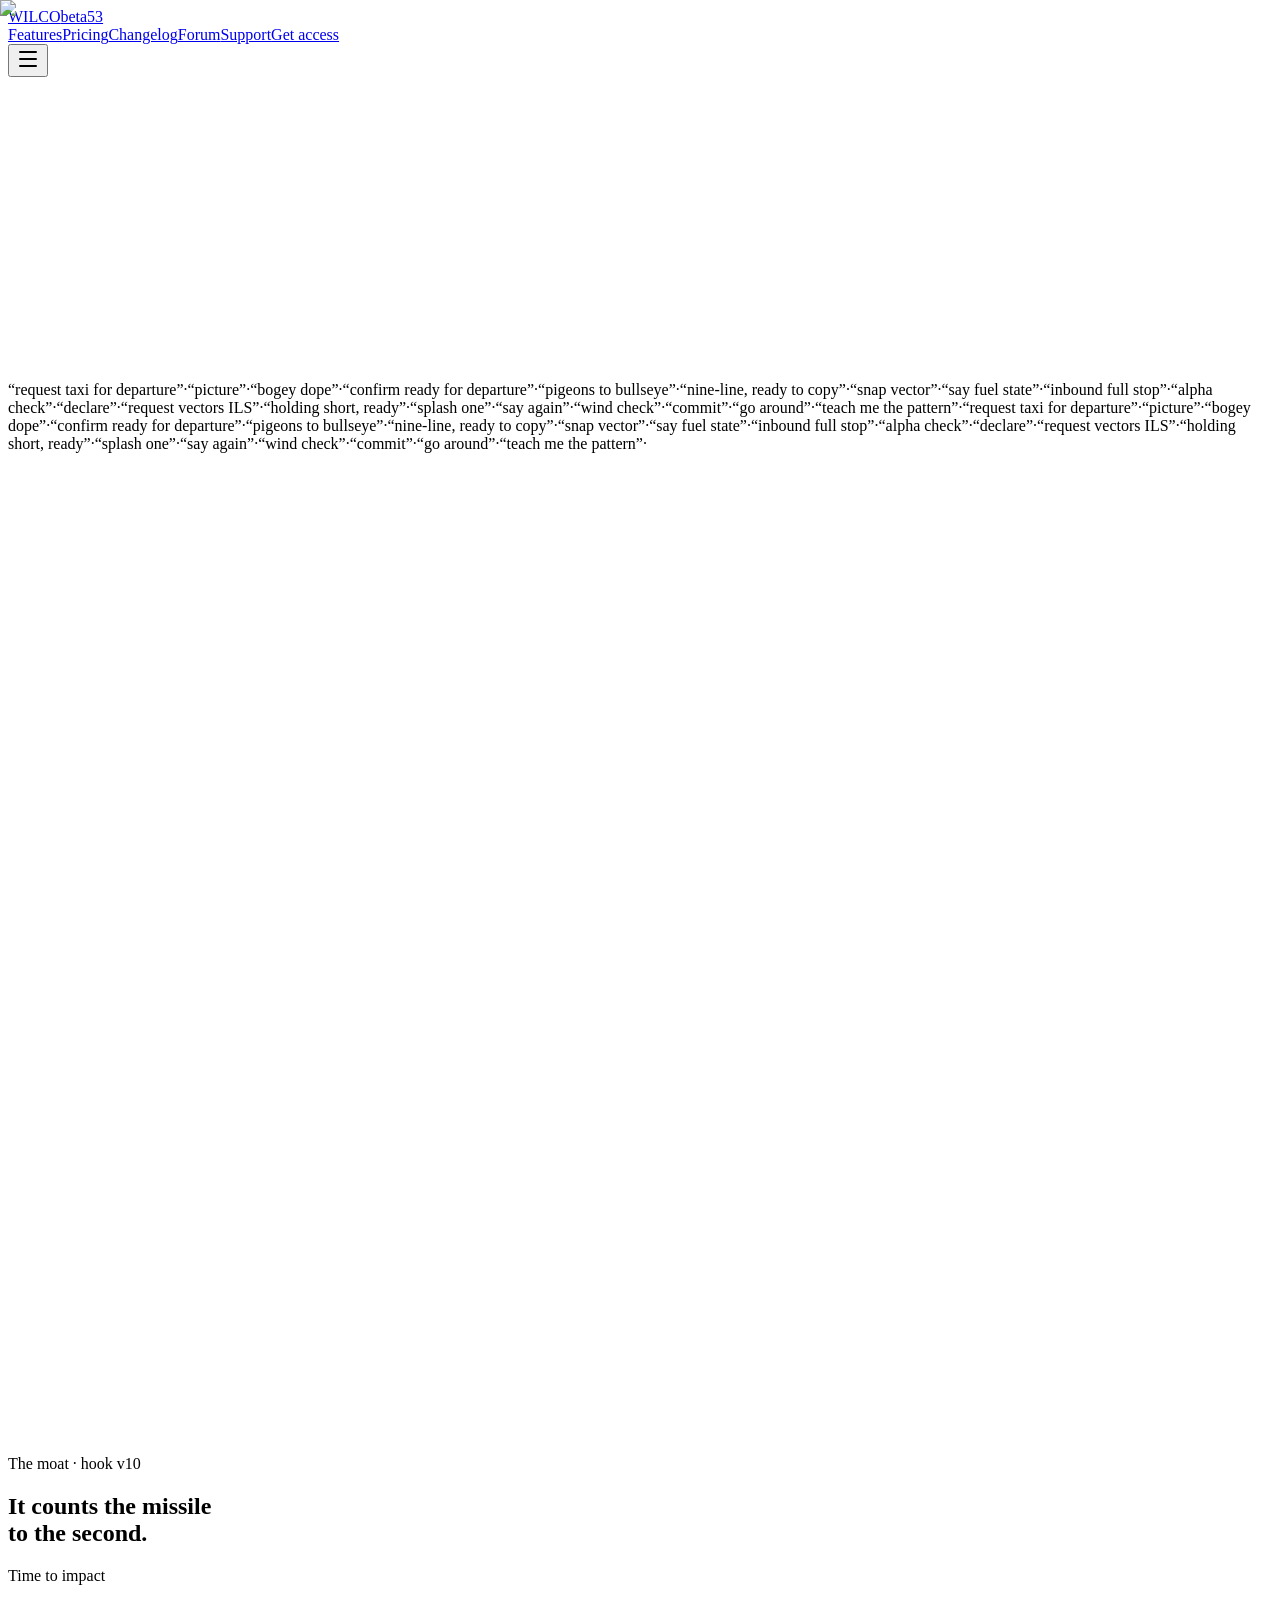
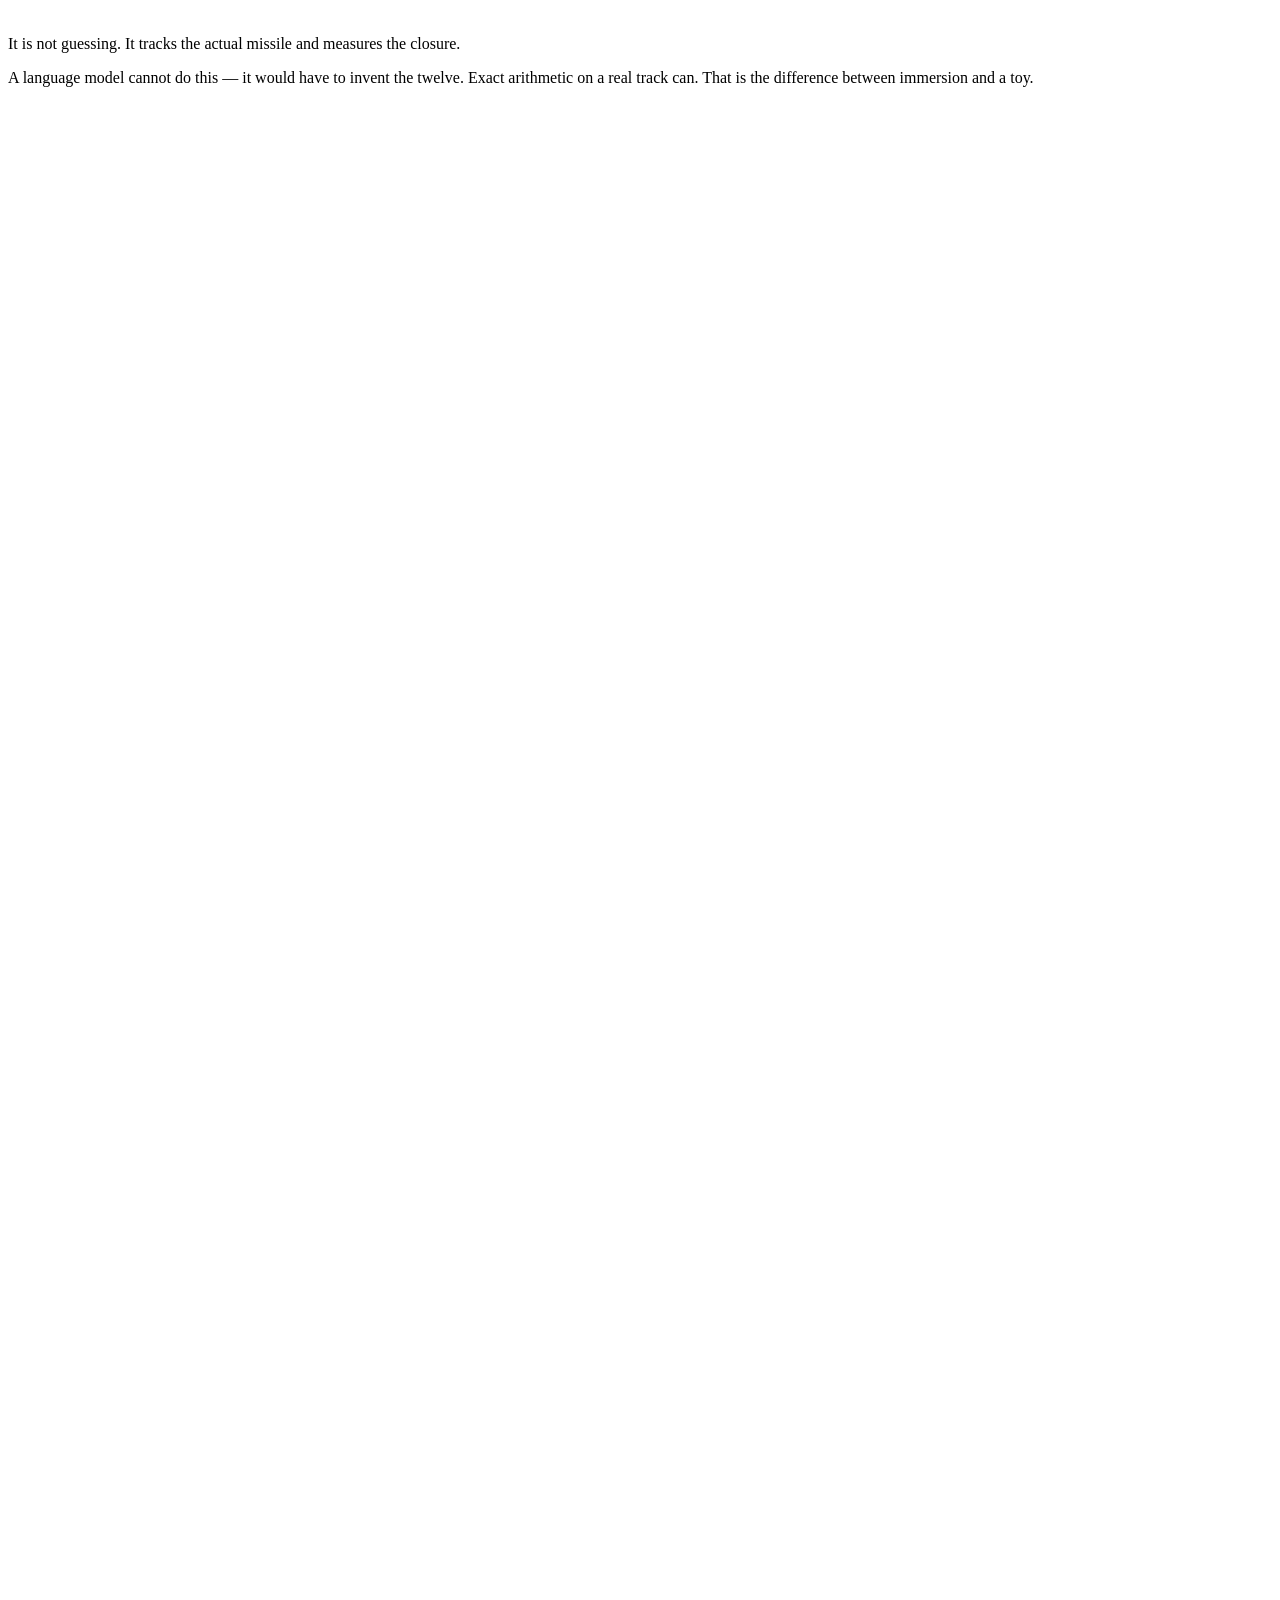
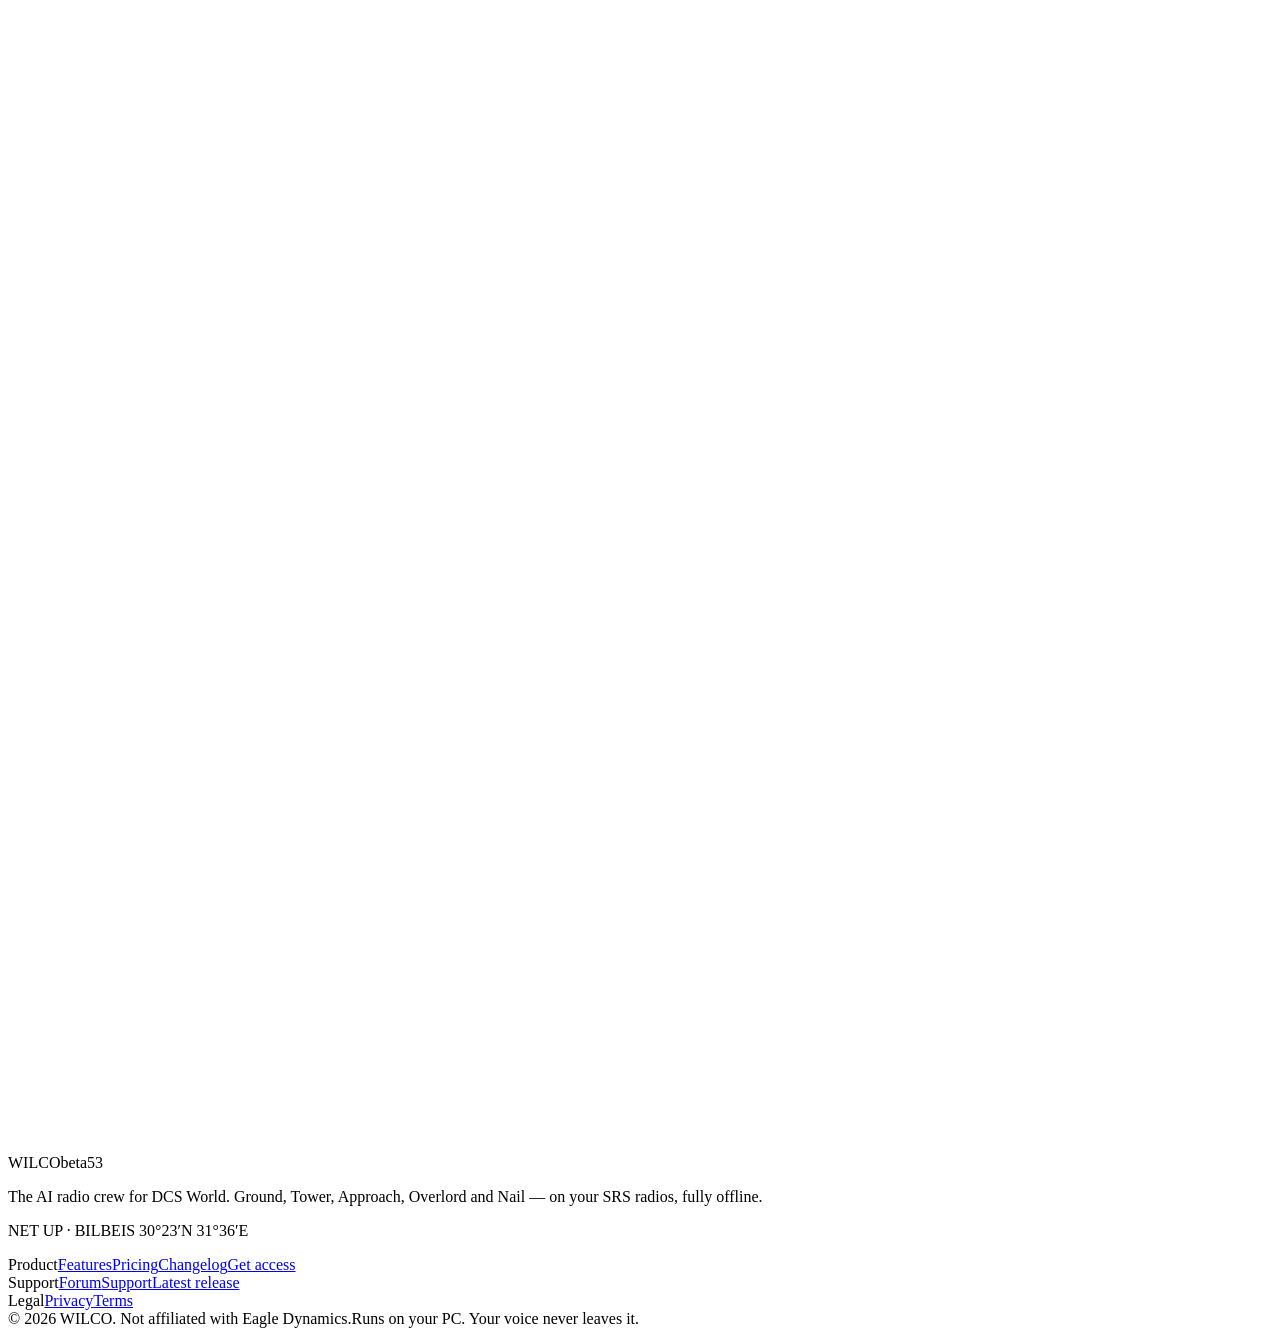
==== commit fa64e2c7: "Site: beta 53 - changelog, re-measured exam numbers, ships and follow-ups on features" ====
--- a/index.html
+++ b/index.html
@@ -1 +1 @@
-<!DOCTYPE html><html lang="en" class="dark"><head><meta charSet="utf-8"/><meta name="viewport" content="width=device-width, initial-scale=1"/><link rel="preload" href="/wilco/_next/static/media/6b3f5f703c08563d-s.p.23wzz49_-cmg8.woff2" as="font" crossorigin="" type="font/woff2"/><link rel="preload" href="/wilco/_next/static/media/99e609270109b47d-s.p.40sczeszzbjw1.woff2" as="font" crossorigin="" type="font/woff2"/><link rel="preload" href="/wilco/_next/static/media/b94cfb34b9e6a2b8-s.p.3-n57bcvaz8oc.woff2" as="font" crossorigin="" type="font/woff2"/><link rel="preload" href="/wilco/_next/static/media/bcc6c7b97aa3243e-s.p.0-bot13eqj7bq.woff2" as="font" crossorigin="" type="font/woff2"/><link rel="preload" href="/wilco/_next/static/media/effe91970fc4db64-s.p.0oace-s_gkfks.woff2" as="font" crossorigin="" type="font/woff2"/><link rel="preload" href="/wilco/_next/static/media/f06bf9da926bae75-s.p.2874ccu1_u7jf.woff2" as="font" crossorigin="" type="font/woff2"/><link rel="preload" as="image" href="/wilco/_next/static/media/hero.0feia4mqh6j13.webp"/><link rel="stylesheet" href="/wilco/_next/static/chunks/308sberva7j4f.css" data-precedence="next"/><link rel="preload" as="script" fetchPriority="low" href="/wilco/_next/static/chunks/1_7qwxf7lmmw2.js"/><script src="/wilco/_next/static/chunks/3rz2xaq6s666t.js" async=""></script><script src="/wilco/_next/static/chunks/0wzkjmw7bfo71.js" async=""></script><script src="/wilco/_next/static/chunks/00ejc8m43vbi0.js" async=""></script><script src="/wilco/_next/static/chunks/turbopack-0iik3z-4ax866.js" async=""></script><script src="/wilco/_next/static/chunks/1o6f7tk2tka3q.js" async=""></script><script src="/wilco/_next/static/chunks/1djxrc80cu-p5.js" async=""></script><script src="/wilco/_next/static/chunks/3ukd3bshv0y59.js" async=""></script><script src="/wilco/_next/static/chunks/0p6sddysn1qi3.js" async=""></script><script src="/wilco/_next/static/chunks/14mrh2-p_w84d.js" async=""></script><script src="/wilco/_next/static/chunks/1g90gzihvz2qt.js" async=""></script><meta name="next-size-adjust" content=""/><title>WILCO — the AI radio crew for DCS World</title><meta name="description" content="Ground, Tower, Approach, AWACS and JTAC that hear you, understand you, and answer in real phraseology in under a second. Fully offline. Built for DCS World and SRS."/><meta property="og:title" content="WILCO — key the mic. Someone answers."/><meta property="og:description" content="A talking AI radio crew for DCS World. Real phraseology, live mission picture, sub-second replies, no API keys."/><meta property="og:url" content="https://khossam963-png.github.io/wilco"/><meta property="og:site_name" content="WILCO"/><meta property="og:image" content="https://khossam963-png.github.io/wilco/img/hero.webp"/><meta property="og:image:width" content="1914"/><meta property="og:image:height" content="822"/><meta property="og:type" content="website"/><meta name="twitter:card" content="summary_large_image"/><meta name="twitter:title" content="WILCO — key the mic. Someone answers."/><meta name="twitter:description" content="A talking AI radio crew for DCS World. Real phraseology, live mission picture, sub-second replies, no API keys."/><meta name="twitter:image" content="https://khossam963-png.github.io/wilco/img/hero.webp"/><meta name="twitter:image:width" content="1914"/><meta name="twitter:image:height" content="822"/><link rel="icon" href="/wilco/favicon.ico?favicon.43ewx1wsl66l-.ico" sizes="256x256" type="image/x-icon"/><script src="/wilco/_next/static/chunks/0cz1d0mv5g_q7.js" noModule=""></script></head><body class="saira_condensed_99fcce35-module__kIJCNq__variable instrument_sans_dfb7f0b8-module__4RxBeW__variable ibm_plex_mono_6a0188d0-module__qDis6W__variable font-sans min-h-full flex flex-col antialiased"><div hidden=""><!--$--><!--/$--></div><header class="fixed inset-x-0 top-0 z-50 transition-all duration-300 bg-transparent border-b border-transparent"><nav class="mx-auto flex h-16 max-w-6xl items-center justify-between px-5"><a class="group flex items-baseline gap-2" href="/wilco"><span class="font-display text-[1.7rem] tracking-wide text-foreground">WILCO</span><span class="font-mono text-[0.62rem] uppercase tracking-[0.25em] text-amber">beta52</span></a><div class="hidden items-center gap-7 md:flex"><a class="text-sm transition-colors hover:text-foreground text-muted-foreground" href="/wilco/features">Features</a><a class="text-sm transition-colors hover:text-foreground text-muted-foreground" href="/wilco/pricing">Pricing</a><a class="text-sm transition-colors hover:text-foreground text-muted-foreground" href="/wilco/changelog">Changelog</a><a class="text-sm transition-colors hover:text-foreground text-muted-foreground" href="/wilco/forum">Forum</a><a class="text-sm transition-colors hover:text-foreground text-muted-foreground" href="/wilco/support">Support</a><a type="button" tabindex="0" data-slot="button" class="group/button inline-flex shrink-0 items-center justify-center border border-transparent bg-clip-padding font-medium whitespace-nowrap transition-all outline-none select-none focus-visible:border-ring focus-visible:ring-3 focus-visible:ring-ring/50 active:not-aria-[haspopup]:translate-y-px disabled:pointer-events-none disabled:opacity-50 aria-invalid:border-destructive aria-invalid:ring-3 aria-invalid:ring-destructive/20 dark:aria-invalid:border-destructive/50 dark:aria-invalid:ring-destructive/40 [&amp;_svg]:pointer-events-none [&amp;_svg]:shrink-0 bg-primary text-primary-foreground hover:bg-primary/80 h-7 gap-1 rounded-[min(var(--radius-md),12px)] px-2.5 text-[0.8rem] in-data-[slot=button-group]:rounded-lg has-data-[icon=inline-end]:pr-1.5 has-data-[icon=inline-start]:pl-1.5 [&amp;_svg:not([class*=&#x27;size-&#x27;])]:size-3.5" href="/wilco/access">Get access</a></div><button type="button" tabindex="0" data-slot="sheet-trigger" aria-label="Menu" data-base-ui-click-trigger="" id="base-ui-_R_rjb_" aria-haspopup="dialog" aria-expanded="false" class="group/button inline-flex shrink-0 items-center justify-center rounded-lg border border-transparent bg-clip-padding text-sm font-medium whitespace-nowrap transition-all outline-none select-none focus-visible:border-ring focus-visible:ring-3 focus-visible:ring-ring/50 active:not-aria-[haspopup]:translate-y-px disabled:pointer-events-none disabled:opacity-50 aria-invalid:border-destructive aria-invalid:ring-3 aria-invalid:ring-destructive/20 dark:aria-invalid:border-destructive/50 dark:aria-invalid:ring-destructive/40 [&amp;_svg]:pointer-events-none [&amp;_svg]:shrink-0 [&amp;_svg:not([class*=&#x27;size-&#x27;])]:size-4 hover:bg-muted hover:text-foreground aria-expanded:bg-muted aria-expanded:text-foreground dark:hover:bg-muted/50 size-8 md:hidden"><svg xmlns="http://www.w3.org/2000/svg" width="24" height="24" viewBox="0 0 24 24" fill="none" stroke="currentColor" stroke-width="2" stroke-linecap="round" stroke-linejoin="round" class="lucide lucide-menu" aria-hidden="true"><path d="M4 5h16"></path><path d="M4 12h16"></path><path d="M4 19h16"></path></svg></button></nav></header><div class="flex-1"><main><section class="relative flex min-h-svh flex-col justify-end overflow-hidden"><div class="absolute inset-0"><img alt="F-16 of the 480th Fighter Squadron on a wet night ramp under an amber floodlight" decoding="async" data-nimg="fill" class="kenburns object-cover" style="position:absolute;height:100%;width:100%;left:0;top:0;right:0;bottom:0;color:transparent" src="/wilco/_next/static/media/hero.0feia4mqh6j13.webp"/></div><div class="lamp-glow absolute inset-0" aria-hidden="true"></div><div class="haze haze-band absolute inset-x-0 bottom-0 h-[38%]" aria-hidden="true"></div><div class="haze haze-band absolute inset-x-0 bottom-[18%] h-[22%]" style="animation-delay:-5.5s;animation-duration:15s" aria-hidden="true"></div><div class="absolute inset-0 bg-gradient-to-t from-ink via-ink/15 to-ink/25"></div><div class="absolute inset-0 bg-gradient-to-r from-ink/45 via-transparent to-transparent"></div><div class="vignette absolute inset-0"></div><div class="relative mx-auto grid w-full max-w-6xl gap-10 px-5 pb-14 pt-36 lg:grid-cols-[1.15fr_0.85fr] lg:items-end"><div><div style="opacity:0;transform:translateY(26px)"><p class="eyebrow flex items-center gap-3"><svg xmlns="http://www.w3.org/2000/svg" width="24" height="24" viewBox="0 0 24 24" fill="none" stroke="currentColor" stroke-width="2" stroke-linecap="round" stroke-linejoin="round" class="lucide lucide-radio size-3.5 text-amber" aria-hidden="true"><path d="M16.247 7.761a6 6 0 0 1 0 8.478"></path><path d="M19.075 4.933a10 10 0 0 1 0 14.134"></path><path d="M4.925 19.067a10 10 0 0 1 0-14.134"></path><path d="M7.753 16.239a6 6 0 0 1 0-8.478"></path><circle cx="12" cy="12" r="2"></circle></svg>AI radio crew · DCS World + SRS</p></div><div style="opacity:0;transform:translateY(26px)"><h1 class="font-display mt-4 text-[13.5vw] leading-[0.88] sm:text-8xl lg:text-[6.4rem]">Key the mic.<br/><span class="text-amber glow-amber">Someone answers.</span></h1></div><div style="opacity:0;transform:translateY(26px)"><p class="mt-6 max-w-xl text-base leading-relaxed text-foreground/85 sm:text-lg">Ground, Tower, Approach, Overlord and Nail — a crew that hears you, understands you however you say it, and answers in real phraseology in under a second. It sees the live mission. It runs on your PC. No API keys, no cloud, no menus.</p></div><div style="opacity:0;transform:translateY(26px)"><div class="mt-8 flex flex-wrap items-center gap-4"><a type="button" tabindex="0" data-slot="button" class="group/button inline-flex shrink-0 items-center justify-center rounded-lg border border-transparent bg-clip-padding text-sm font-medium whitespace-nowrap transition-all outline-none select-none focus-visible:border-ring focus-visible:ring-3 focus-visible:ring-ring/50 active:not-aria-[haspopup]:translate-y-px disabled:pointer-events-none disabled:opacity-50 aria-invalid:border-destructive aria-invalid:ring-3 aria-invalid:ring-destructive/20 dark:aria-invalid:border-destructive/50 dark:aria-invalid:ring-destructive/40 [&amp;_svg]:pointer-events-none [&amp;_svg]:shrink-0 [&amp;_svg:not([class*=&#x27;size-&#x27;])]:size-4 bg-primary text-primary-foreground hover:bg-primary/80 h-9 gap-1.5 px-2.5 has-data-[icon=inline-end]:pr-2 has-data-[icon=inline-start]:pl-2 ring-glow" href="/wilco/access">Get your invite code<svg xmlns="http://www.w3.org/2000/svg" width="24" height="24" viewBox="0 0 24 24" fill="none" stroke="currentColor" stroke-width="2" stroke-linecap="round" stroke-linejoin="round" class="lucide lucide-arrow-right" data-icon="inline-end" aria-hidden="true"><path d="M5 12h14"></path><path d="m12 5 7 7-7 7"></path></svg></a><a href="#crew" type="button" tabindex="0" data-slot="button" class="group/button inline-flex shrink-0 items-center justify-center rounded-lg border bg-clip-padding text-sm font-medium whitespace-nowrap transition-all outline-none select-none focus-visible:border-ring focus-visible:ring-3 focus-visible:ring-ring/50 active:not-aria-[haspopup]:translate-y-px disabled:pointer-events-none disabled:opacity-50 aria-invalid:border-destructive aria-invalid:ring-3 aria-invalid:ring-destructive/20 dark:aria-invalid:border-destructive/50 dark:aria-invalid:ring-destructive/40 [&amp;_svg]:pointer-events-none [&amp;_svg]:shrink-0 [&amp;_svg:not([class*=&#x27;size-&#x27;])]:size-4 border-border bg-background hover:bg-muted hover:text-foreground aria-expanded:bg-muted aria-expanded:text-foreground dark:border-input dark:bg-input/30 dark:hover:bg-input/50 h-9 gap-1.5 px-2.5 has-data-[icon=inline-end]:pr-2 has-data-[icon=inline-start]:pl-2">Meet the crew</a></div></div><div style="opacity:0;transform:translateY(26px)"><div class="mt-6 flex flex-wrap items-center gap-x-5 gap-y-2 font-mono text-[0.65rem] uppercase tracking-[0.22em] text-muted-foreground"><span class="flex items-center gap-1.5"><span class="led" style="animation-delay:0s" aria-hidden="true"></span>FEED</span><span class="flex items-center gap-1.5"><span class="led" style="animation-delay:0.42s" aria-hidden="true"></span>SRS</span><span class="flex items-center gap-1.5"><span class="led" style="animation-delay:0.84s" aria-hidden="true"></span>SPEECH</span><span class="flex items-center gap-1.5"><span class="led" style="animation-delay:1.26s" aria-hidden="true"></span>GND</span><span class="flex items-center gap-1.5"><span class="led" style="animation-delay:1.68s" aria-hidden="true"></span>TWR</span><span class="flex items-center gap-1.5"><span class="led" style="animation-delay:2.1s" aria-hidden="true"></span>APP</span><span class="flex items-center gap-1.5"><span class="led" style="animation-delay:2.52s" aria-hidden="true"></span>AWACS</span><span class="flex items-center gap-1.5"><span class="led" style="animation-delay:2.94s" aria-hidden="true"></span>FAC</span></div></div></div><div style="opacity:0;transform:translateY(34px)"><div class="rounded-lg border border-border bg-ink/75 backdrop-blur-md shadow-2xl shadow-ink/60" aria-label="Live radio transcript demo"><div class="flex items-center justify-between border-b border-border px-4 py-2"><span class="font-mono text-[0.65rem] uppercase tracking-[0.3em] text-muted-foreground">Live net · 251.000</span><span class="flex items-center gap-2 font-mono text-[0.65rem] uppercase tracking-[0.2em] text-phosphor"><span class="led" aria-hidden="true"></span> RX</span></div><div class="flex min-h-[178px] flex-col gap-2.5 px-4 py-3.5 font-mono text-[0.8rem] leading-relaxed sm:text-[0.84rem]"><p class="max-w-prose"><span class="mr-2 text-amber">WARHAWK 1-1</span><span class="text-muted-foreground"><span class="caret ml-0.5 inline-block h-[1em] w-[7px] translate-y-[2px] bg-phosphor/80" aria-hidden="true"></span></span></p></div></div></div></div></section><section class="overflow-hidden border-y border-border bg-surface-1/50 py-3" aria-hidden="true"><div class="marquee-track flex w-max gap-10"><span class="whitespace-nowrap font-mono text-xs uppercase tracking-[0.25em] text-muted-foreground">“<!-- -->request taxi for departure<!-- -->”<span class="ml-10 text-amber/60">·</span></span><span class="whitespace-nowrap font-mono text-xs uppercase tracking-[0.25em] text-muted-foreground">“<!-- -->picture<!-- -->”<span class="ml-10 text-amber/60">·</span></span><span class="whitespace-nowrap font-mono text-xs uppercase tracking-[0.25em] text-muted-foreground">“<!-- -->bogey dope<!-- -->”<span class="ml-10 text-amber/60">·</span></span><span class="whitespace-nowrap font-mono text-xs uppercase tracking-[0.25em] text-muted-foreground">“<!-- -->confirm ready for departure<!-- -->”<span class="ml-10 text-amber/60">·</span></span><span class="whitespace-nowrap font-mono text-xs uppercase tracking-[0.25em] text-muted-foreground">“<!-- -->pigeons to bullseye<!-- -->”<span class="ml-10 text-amber/60">·</span></span><span class="whitespace-nowrap font-mono text-xs uppercase tracking-[0.25em] text-muted-foreground">“<!-- -->nine-line, ready to copy<!-- -->”<span class="ml-10 text-amber/60">·</span></span><span class="whitespace-nowrap font-mono text-xs uppercase tracking-[0.25em] text-muted-foreground">“<!-- -->snap vector<!-- -->”<span class="ml-10 text-amber/60">·</span></span><span class="whitespace-nowrap font-mono text-xs uppercase tracking-[0.25em] text-muted-foreground">“<!-- -->say fuel state<!-- -->”<span class="ml-10 text-amber/60">·</span></span><span class="whitespace-nowrap font-mono text-xs uppercase tracking-[0.25em] text-muted-foreground">“<!-- -->inbound full stop<!-- -->”<span class="ml-10 text-amber/60">·</span></span><span class="whitespace-nowrap font-mono text-xs uppercase tracking-[0.25em] text-muted-foreground">“<!-- -->alpha check<!-- -->”<span class="ml-10 text-amber/60">·</span></span><span class="whitespace-nowrap font-mono text-xs uppercase tracking-[0.25em] text-muted-foreground">“<!-- -->declare<!-- -->”<span class="ml-10 text-amber/60">·</span></span><span class="whitespace-nowrap font-mono text-xs uppercase tracking-[0.25em] text-muted-foreground">“<!-- -->request vectors ILS<!-- -->”<span class="ml-10 text-amber/60">·</span></span><span class="whitespace-nowrap font-mono text-xs uppercase tracking-[0.25em] text-muted-foreground">“<!-- -->holding short, ready<!-- -->”<span class="ml-10 text-amber/60">·</span></span><span class="whitespace-nowrap font-mono text-xs uppercase tracking-[0.25em] text-muted-foreground">“<!-- -->splash one<!-- -->”<span class="ml-10 text-amber/60">·</span></span><span class="whitespace-nowrap font-mono text-xs uppercase tracking-[0.25em] text-muted-foreground">“<!-- -->say again<!-- -->”<span class="ml-10 text-amber/60">·</span></span><span class="whitespace-nowrap font-mono text-xs uppercase tracking-[0.25em] text-muted-foreground">“<!-- -->wind check<!-- -->”<span class="ml-10 text-amber/60">·</span></span><span class="whitespace-nowrap font-mono text-xs uppercase tracking-[0.25em] text-muted-foreground">“<!-- -->commit<!-- -->”<span class="ml-10 text-amber/60">·</span></span><span class="whitespace-nowrap font-mono text-xs uppercase tracking-[0.25em] text-muted-foreground">“<!-- -->go around<!-- -->”<span class="ml-10 text-amber/60">·</span></span><span class="whitespace-nowrap font-mono text-xs uppercase tracking-[0.25em] text-muted-foreground">“<!-- -->teach me the pattern<!-- -->”<span class="ml-10 text-amber/60">·</span></span><span class="whitespace-nowrap font-mono text-xs uppercase tracking-[0.25em] text-muted-foreground">“<!-- -->request taxi for departure<!-- -->”<span class="ml-10 text-amber/60">·</span></span><span class="whitespace-nowrap font-mono text-xs uppercase tracking-[0.25em] text-muted-foreground">“<!-- -->picture<!-- -->”<span class="ml-10 text-amber/60">·</span></span><span class="whitespace-nowrap font-mono text-xs uppercase tracking-[0.25em] text-muted-foreground">“<!-- -->bogey dope<!-- -->”<span class="ml-10 text-amber/60">·</span></span><span class="whitespace-nowrap font-mono text-xs uppercase tracking-[0.25em] text-muted-foreground">“<!-- -->confirm ready for departure<!-- -->”<span class="ml-10 text-amber/60">·</span></span><span class="whitespace-nowrap font-mono text-xs uppercase tracking-[0.25em] text-muted-foreground">“<!-- -->pigeons to bullseye<!-- -->”<span class="ml-10 text-amber/60">·</span></span><span class="whitespace-nowrap font-mono text-xs uppercase tracking-[0.25em] text-muted-foreground">“<!-- -->nine-line, ready to copy<!-- -->”<span class="ml-10 text-amber/60">·</span></span><span class="whitespace-nowrap font-mono text-xs uppercase tracking-[0.25em] text-muted-foreground">“<!-- -->snap vector<!-- -->”<span class="ml-10 text-amber/60">·</span></span><span class="whitespace-nowrap font-mono text-xs uppercase tracking-[0.25em] text-muted-foreground">“<!-- -->say fuel state<!-- -->”<span class="ml-10 text-amber/60">·</span></span><span class="whitespace-nowrap font-mono text-xs uppercase tracking-[0.25em] text-muted-foreground">“<!-- -->inbound full stop<!-- -->”<span class="ml-10 text-amber/60">·</span></span><span class="whitespace-nowrap font-mono text-xs uppercase tracking-[0.25em] text-muted-foreground">“<!-- -->alpha check<!-- -->”<span class="ml-10 text-amber/60">·</span></span><span class="whitespace-nowrap font-mono text-xs uppercase tracking-[0.25em] text-muted-foreground">“<!-- -->declare<!-- -->”<span class="ml-10 text-amber/60">·</span></span><span class="whitespace-nowrap font-mono text-xs uppercase tracking-[0.25em] text-muted-foreground">“<!-- -->request vectors ILS<!-- -->”<span class="ml-10 text-amber/60">·</span></span><span class="whitespace-nowrap font-mono text-xs uppercase tracking-[0.25em] text-muted-foreground">“<!-- -->holding short, ready<!-- -->”<span class="ml-10 text-amber/60">·</span></span><span class="whitespace-nowrap font-mono text-xs uppercase tracking-[0.25em] text-muted-foreground">“<!-- -->splash one<!-- -->”<span class="ml-10 text-amber/60">·</span></span><span class="whitespace-nowrap font-mono text-xs uppercase tracking-[0.25em] text-muted-foreground">“<!-- -->say again<!-- -->”<span class="ml-10 text-amber/60">·</span></span><span class="whitespace-nowrap font-mono text-xs uppercase tracking-[0.25em] text-muted-foreground">“<!-- -->wind check<!-- -->”<span class="ml-10 text-amber/60">·</span></span><span class="whitespace-nowrap font-mono text-xs uppercase tracking-[0.25em] text-muted-foreground">“<!-- -->commit<!-- -->”<span class="ml-10 text-amber/60">·</span></span><span class="whitespace-nowrap font-mono text-xs uppercase tracking-[0.25em] text-muted-foreground">“<!-- -->go around<!-- -->”<span class="ml-10 text-amber/60">·</span></span><span class="whitespace-nowrap font-mono text-xs uppercase tracking-[0.25em] text-muted-foreground">“<!-- -->teach me the pattern<!-- -->”<span class="ml-10 text-amber/60">·</span></span></div></section><section id="crew" class="mx-auto max-w-6xl px-5 py-28"><div style="opacity:0;transform:translateY(26px)"><p class="eyebrow">The crew</p><h2 class="font-display mt-4 max-w-3xl text-5xl sm:text-6xl">Six positions. <span class="text-amber">One net.</span></h2><p class="mt-5 max-w-2xl text-base leading-relaxed text-muted-foreground">Each on its own SRS frequency, each with its own voice, all reading the same live picture from the server. Tower already knows what you told Ground. Press play — this is how they actually sound.</p></div><div class="mt-14 grid gap-5 sm:grid-cols-2 lg:grid-cols-3"><div style="opacity:0;transform:translateY(22px)"><article class="group relative flex h-full flex-col overflow-hidden rounded-lg border border-border bg-surface-1 transition-all duration-300 hover:-translate-y-1 hover:border-amber/40 hover:shadow-xl hover:shadow-ink/60"><div class="relative aspect-[16/10] overflow-hidden"><img alt="Marshaller guiding an A-10 with lit wands at night" loading="lazy" decoding="async" data-nimg="fill" class="object-cover transition-transform duration-700 group-hover:scale-[1.05]" style="position:absolute;height:100%;width:100%;left:0;top:0;right:0;bottom:0;color:transparent" src="/wilco/_next/static/media/marshaller.0o860zdoz3p2e.webp"/><div class="absolute inset-0 bg-gradient-to-t from-surface-1 via-transparent to-transparent"></div><span data-slot="badge" data-variant="default" class="group/badge inline-flex h-5 w-fit shrink-0 items-center justify-center gap-1 overflow-hidden rounded-4xl border border-transparent px-2 py-0.5 font-medium whitespace-nowrap transition-all focus-visible:border-ring focus-visible:ring-[3px] focus-visible:ring-ring/50 has-data-[icon=inline-end]:pr-1.5 has-data-[icon=inline-start]:pl-1.5 aria-invalid:border-destructive aria-invalid:ring-destructive/20 dark:aria-invalid:ring-destructive/40 [&amp;&gt;svg]:pointer-events-none [&amp;&gt;svg]:size-3! [a]:hover:bg-primary/80 absolute left-3 top-3 bg-ink/70 font-mono text-[0.6rem] tracking-[0.25em] text-amber backdrop-blur-sm">GROUND</span></div><div class="flex flex-1 flex-col gap-3 p-5"><h3 class="font-display text-2xl">Bilbeis Ground</h3><p class="flex-1 text-sm leading-relaxed text-muted-foreground">Taxi clearances that know where every jet is parked. Readbacks checked word by word — a wrong runway gets caught, every time.</p><button type="button" aria-label="Play Listen" class="group/audio flex cursor-pointer items-center gap-2.5 rounded-md border border-border bg-ink/60 px-3 py-2 font-mono text-xs uppercase tracking-[0.18em] text-muted-foreground transition-all hover:border-amber/50 hover:text-foreground self-start"><svg xmlns="http://www.w3.org/2000/svg" width="24" height="24" viewBox="0 0 24 24" fill="none" stroke="currentColor" stroke-width="2" stroke-linecap="round" stroke-linejoin="round" class="lucide lucide-play size-3.5 fill-current transition-colors group-hover/audio:fill-amber group-hover/audio:text-amber" aria-hidden="true"><path d="M5 5a2 2 0 0 1 3.008-1.728l11.997 6.998a2 2 0 0 1 .003 3.458l-12 7A2 2 0 0 1 5 19z"></path></svg><span>Listen</span><span class="flex h-3.5 items-end gap-[2px]" aria-hidden="true"><span class="w-[2.5px] origin-bottom rounded-sm bg-phosphor/80 transition-transform scale-y-[0.25]"></span><span class="w-[2.5px] origin-bottom rounded-sm bg-phosphor/80 transition-transform scale-y-[0.25]"></span><span class="w-[2.5px] origin-bottom rounded-sm bg-phosphor/80 transition-transform scale-y-[0.25]"></span><span class="w-[2.5px] origin-bottom rounded-sm bg-phosphor/80 transition-transform scale-y-[0.25]"></span></span></button></div></article></div><div style="opacity:0;transform:translateY(22px)"><article class="group relative flex h-full flex-col overflow-hidden rounded-lg border border-border bg-surface-1 transition-all duration-300 hover:-translate-y-1 hover:border-amber/40 hover:shadow-xl hover:shadow-ink/60"><div class="relative aspect-[16/10] overflow-hidden"><img alt="F-16 holding short at night, canopy glowing" loading="lazy" decoding="async" data-nimg="fill" class="object-cover transition-transform duration-700 group-hover:scale-[1.05]" style="position:absolute;height:100%;width:100%;left:0;top:0;right:0;bottom:0;color:transparent" src="/wilco/_next/static/media/holdshort.3a7-9x_6n0t13.webp"/><div class="absolute inset-0 bg-gradient-to-t from-surface-1 via-transparent to-transparent"></div><span data-slot="badge" data-variant="default" class="group/badge inline-flex h-5 w-fit shrink-0 items-center justify-center gap-1 overflow-hidden rounded-4xl border border-transparent px-2 py-0.5 font-medium whitespace-nowrap transition-all focus-visible:border-ring focus-visible:ring-[3px] focus-visible:ring-ring/50 has-data-[icon=inline-end]:pr-1.5 has-data-[icon=inline-start]:pl-1.5 aria-invalid:border-destructive aria-invalid:ring-destructive/20 dark:aria-invalid:ring-destructive/40 [&amp;&gt;svg]:pointer-events-none [&amp;&gt;svg]:size-3! [a]:hover:bg-primary/80 absolute left-3 top-3 bg-ink/70 font-mono text-[0.6rem] tracking-[0.25em] text-amber backdrop-blur-sm">TOWER</span></div><div class="flex flex-1 flex-col gap-3 p-5"><h3 class="font-display text-2xl">Bilbeis Tower</h3><p class="flex-1 text-sm leading-relaxed text-muted-foreground">Sequencing, winds, clearances — and it calls the go-around before you&#x27;d have asked. The active runway follows the real weather.</p><button type="button" aria-label="Play Listen" class="group/audio flex cursor-pointer items-center gap-2.5 rounded-md border border-border bg-ink/60 px-3 py-2 font-mono text-xs uppercase tracking-[0.18em] text-muted-foreground transition-all hover:border-amber/50 hover:text-foreground self-start"><svg xmlns="http://www.w3.org/2000/svg" width="24" height="24" viewBox="0 0 24 24" fill="none" stroke="currentColor" stroke-width="2" stroke-linecap="round" stroke-linejoin="round" class="lucide lucide-play size-3.5 fill-current transition-colors group-hover/audio:fill-amber group-hover/audio:text-amber" aria-hidden="true"><path d="M5 5a2 2 0 0 1 3.008-1.728l11.997 6.998a2 2 0 0 1 .003 3.458l-12 7A2 2 0 0 1 5 19z"></path></svg><span>Listen</span><span class="flex h-3.5 items-end gap-[2px]" aria-hidden="true"><span class="w-[2.5px] origin-bottom rounded-sm bg-phosphor/80 transition-transform scale-y-[0.25]"></span><span class="w-[2.5px] origin-bottom rounded-sm bg-phosphor/80 transition-transform scale-y-[0.25]"></span><span class="w-[2.5px] origin-bottom rounded-sm bg-phosphor/80 transition-transform scale-y-[0.25]"></span><span class="w-[2.5px] origin-bottom rounded-sm bg-phosphor/80 transition-transform scale-y-[0.25]"></span></span></button></div></article></div><div style="opacity:0;transform:translateY(22px)"><article class="group relative flex h-full flex-col overflow-hidden rounded-lg border border-border bg-surface-1 transition-all duration-300 hover:-translate-y-1 hover:border-amber/40 hover:shadow-xl hover:shadow-ink/60"><div class="relative aspect-[16/10] overflow-hidden"><img alt="Jet on short final over the approach lights" loading="lazy" decoding="async" data-nimg="fill" class="object-cover transition-transform duration-700 group-hover:scale-[1.05]" style="position:absolute;height:100%;width:100%;left:0;top:0;right:0;bottom:0;color:transparent" src="/wilco/_next/static/media/final.0rvjmufki4fl4.webp"/><div class="absolute inset-0 bg-gradient-to-t from-surface-1 via-transparent to-transparent"></div><span data-slot="badge" data-variant="default" class="group/badge inline-flex h-5 w-fit shrink-0 items-center justify-center gap-1 overflow-hidden rounded-4xl border border-transparent px-2 py-0.5 font-medium whitespace-nowrap transition-all focus-visible:border-ring focus-visible:ring-[3px] focus-visible:ring-ring/50 has-data-[icon=inline-end]:pr-1.5 has-data-[icon=inline-start]:pl-1.5 aria-invalid:border-destructive aria-invalid:ring-destructive/20 dark:aria-invalid:ring-destructive/40 [&amp;&gt;svg]:pointer-events-none [&amp;&gt;svg]:size-3! [a]:hover:bg-primary/80 absolute left-3 top-3 bg-ink/70 font-mono text-[0.6rem] tracking-[0.25em] text-amber backdrop-blur-sm">APPROACH</span></div><div class="flex flex-1 flex-col gap-3 p-5"><h3 class="font-display text-2xl">Bilbeis Approach</h3><p class="flex-1 text-sm leading-relaxed text-muted-foreground">Continuous vectoring to the final approach fix with real geometry — “I&#x27;ll call your turns” — then glideslope corrections if you sink low.</p><button type="button" aria-label="Play Listen" class="group/audio flex cursor-pointer items-center gap-2.5 rounded-md border border-border bg-ink/60 px-3 py-2 font-mono text-xs uppercase tracking-[0.18em] text-muted-foreground transition-all hover:border-amber/50 hover:text-foreground self-start"><svg xmlns="http://www.w3.org/2000/svg" width="24" height="24" viewBox="0 0 24 24" fill="none" stroke="currentColor" stroke-width="2" stroke-linecap="round" stroke-linejoin="round" class="lucide lucide-play size-3.5 fill-current transition-colors group-hover/audio:fill-amber group-hover/audio:text-amber" aria-hidden="true"><path d="M5 5a2 2 0 0 1 3.008-1.728l11.997 6.998a2 2 0 0 1 .003 3.458l-12 7A2 2 0 0 1 5 19z"></path></svg><span>Listen</span><span class="flex h-3.5 items-end gap-[2px]" aria-hidden="true"><span class="w-[2.5px] origin-bottom rounded-sm bg-phosphor/80 transition-transform scale-y-[0.25]"></span><span class="w-[2.5px] origin-bottom rounded-sm bg-phosphor/80 transition-transform scale-y-[0.25]"></span><span class="w-[2.5px] origin-bottom rounded-sm bg-phosphor/80 transition-transform scale-y-[0.25]"></span><span class="w-[2.5px] origin-bottom rounded-sm bg-phosphor/80 transition-transform scale-y-[0.25]"></span></span></button></div></article></div><div style="opacity:0;transform:translateY(22px)"><article class="group relative flex h-full flex-col overflow-hidden rounded-lg border border-border bg-surface-1 transition-all duration-300 hover:-translate-y-1 hover:border-amber/40 hover:shadow-xl hover:shadow-ink/60"><div class="relative aspect-[16/10] overflow-hidden"><img alt="Mixed formation of F-16s and F-15s above the clouds at night" loading="lazy" decoding="async" data-nimg="fill" class="object-cover transition-transform duration-700 group-hover:scale-[1.05]" style="position:absolute;height:100%;width:100%;left:0;top:0;right:0;bottom:0;color:transparent" src="/wilco/_next/static/media/squadron.0ao3qnvfoa_eg.webp"/><div class="absolute inset-0 bg-gradient-to-t from-surface-1 via-transparent to-transparent"></div><span data-slot="badge" data-variant="default" class="group/badge inline-flex h-5 w-fit shrink-0 items-center justify-center gap-1 overflow-hidden rounded-4xl border border-transparent px-2 py-0.5 font-medium whitespace-nowrap transition-all focus-visible:border-ring focus-visible:ring-[3px] focus-visible:ring-ring/50 has-data-[icon=inline-end]:pr-1.5 has-data-[icon=inline-start]:pl-1.5 aria-invalid:border-destructive aria-invalid:ring-destructive/20 dark:aria-invalid:ring-destructive/40 [&amp;&gt;svg]:pointer-events-none [&amp;&gt;svg]:size-3! [a]:hover:bg-primary/80 absolute left-3 top-3 bg-ink/70 font-mono text-[0.6rem] tracking-[0.25em] text-amber backdrop-blur-sm">AWACS</span></div><div class="flex flex-1 flex-col gap-3 p-5"><h3 class="font-display text-2xl">Overlord</h3><p class="flex-1 text-sm leading-relaxed text-muted-foreground">Picture, BRAA, declare, threat calls off the live mission — and launch warnings with a countdown measured from the actual missile.</p><button type="button" aria-label="Play Listen" class="group/audio flex cursor-pointer items-center gap-2.5 rounded-md border border-border bg-ink/60 px-3 py-2 font-mono text-xs uppercase tracking-[0.18em] text-muted-foreground transition-all hover:border-amber/50 hover:text-foreground self-start"><svg xmlns="http://www.w3.org/2000/svg" width="24" height="24" viewBox="0 0 24 24" fill="none" stroke="currentColor" stroke-width="2" stroke-linecap="round" stroke-linejoin="round" class="lucide lucide-play size-3.5 fill-current transition-colors group-hover/audio:fill-amber group-hover/audio:text-amber" aria-hidden="true"><path d="M5 5a2 2 0 0 1 3.008-1.728l11.997 6.998a2 2 0 0 1 .003 3.458l-12 7A2 2 0 0 1 5 19z"></path></svg><span>Listen</span><span class="flex h-3.5 items-end gap-[2px]" aria-hidden="true"><span class="w-[2.5px] origin-bottom rounded-sm bg-phosphor/80 transition-transform scale-y-[0.25]"></span><span class="w-[2.5px] origin-bottom rounded-sm bg-phosphor/80 transition-transform scale-y-[0.25]"></span><span class="w-[2.5px] origin-bottom rounded-sm bg-phosphor/80 transition-transform scale-y-[0.25]"></span><span class="w-[2.5px] origin-bottom rounded-sm bg-phosphor/80 transition-transform scale-y-[0.25]"></span></span></button></div></article></div><div style="opacity:0;transform:translateY(22px)"><article class="group relative flex h-full flex-col overflow-hidden rounded-lg border border-border bg-surface-1 transition-all duration-300 hover:-translate-y-1 hover:border-amber/40 hover:shadow-xl hover:shadow-ink/60"><div class="relative aspect-[16/10] overflow-hidden"><img alt="JTAC on a night ridge, A-10 circling above" loading="lazy" decoding="async" data-nimg="fill" class="object-cover transition-transform duration-700 group-hover:scale-[1.05]" style="position:absolute;height:100%;width:100%;left:0;top:0;right:0;bottom:0;color:transparent" src="/wilco/_next/static/media/jtac.1hzg7cwlejuz-.webp"/><div class="absolute inset-0 bg-gradient-to-t from-surface-1 via-transparent to-transparent"></div><span data-slot="badge" data-variant="default" class="group/badge inline-flex h-5 w-fit shrink-0 items-center justify-center gap-1 overflow-hidden rounded-4xl border border-transparent px-2 py-0.5 font-medium whitespace-nowrap transition-all focus-visible:border-ring focus-visible:ring-[3px] focus-visible:ring-ring/50 has-data-[icon=inline-end]:pr-1.5 has-data-[icon=inline-start]:pl-1.5 aria-invalid:border-destructive aria-invalid:ring-destructive/20 dark:aria-invalid:ring-destructive/40 [&amp;&gt;svg]:pointer-events-none [&amp;&gt;svg]:size-3! [a]:hover:bg-primary/80 absolute left-3 top-3 bg-ink/70 font-mono text-[0.6rem] tracking-[0.25em] text-amber backdrop-blur-sm">JTAC</span></div><div class="flex flex-1 flex-col gap-3 p-5"><h3 class="font-display text-2xl">Nail</h3><p class="flex-1 text-sm leading-relaxed text-muted-foreground">Nine-lines, talk-ons, real BDA — one shooter in at a time while your wingman holds high. An assistant you can actually ask things.</p><button type="button" aria-label="Play Listen" class="group/audio flex cursor-pointer items-center gap-2.5 rounded-md border border-border bg-ink/60 px-3 py-2 font-mono text-xs uppercase tracking-[0.18em] text-muted-foreground transition-all hover:border-amber/50 hover:text-foreground self-start"><svg xmlns="http://www.w3.org/2000/svg" width="24" height="24" viewBox="0 0 24 24" fill="none" stroke="currentColor" stroke-width="2" stroke-linecap="round" stroke-linejoin="round" class="lucide lucide-play size-3.5 fill-current transition-colors group-hover/audio:fill-amber group-hover/audio:text-amber" aria-hidden="true"><path d="M5 5a2 2 0 0 1 3.008-1.728l11.997 6.998a2 2 0 0 1 .003 3.458l-12 7A2 2 0 0 1 5 19z"></path></svg><span>Listen</span><span class="flex h-3.5 items-end gap-[2px]" aria-hidden="true"><span class="w-[2.5px] origin-bottom rounded-sm bg-phosphor/80 transition-transform scale-y-[0.25]"></span><span class="w-[2.5px] origin-bottom rounded-sm bg-phosphor/80 transition-transform scale-y-[0.25]"></span><span class="w-[2.5px] origin-bottom rounded-sm bg-phosphor/80 transition-transform scale-y-[0.25]"></span><span class="w-[2.5px] origin-bottom rounded-sm bg-phosphor/80 transition-transform scale-y-[0.25]"></span></span></button></div></article></div><div style="opacity:0;transform:translateY(22px)"><article class="group relative flex h-full flex-col overflow-hidden rounded-lg border border-border bg-surface-1 transition-all duration-300 hover:-translate-y-1 hover:border-amber/40 hover:shadow-xl hover:shadow-ink/60"><div class="relative aspect-[16/10] overflow-hidden"><img alt="Pilot helmet hanging in a dark crew room" loading="lazy" decoding="async" data-nimg="fill" class="object-cover transition-transform duration-700 group-hover:scale-[1.05]" style="position:absolute;height:100%;width:100%;left:0;top:0;right:0;bottom:0;color:transparent" src="/wilco/_next/static/media/helmet.2hc55j8znc2vl.webp"/><div class="absolute inset-0 bg-gradient-to-t from-surface-1 via-transparent to-transparent"></div><span data-slot="badge" data-variant="default" class="group/badge inline-flex h-5 w-fit shrink-0 items-center justify-center gap-1 overflow-hidden rounded-4xl border border-transparent px-2 py-0.5 font-medium whitespace-nowrap transition-all focus-visible:border-ring focus-visible:ring-[3px] focus-visible:ring-ring/50 has-data-[icon=inline-end]:pr-1.5 has-data-[icon=inline-start]:pl-1.5 aria-invalid:border-destructive aria-invalid:ring-destructive/20 dark:aria-invalid:ring-destructive/40 [&amp;&gt;svg]:pointer-events-none [&amp;&gt;svg]:size-3! [a]:hover:bg-primary/80 absolute left-3 top-3 bg-ink/70 font-mono text-[0.6rem] tracking-[0.25em] text-amber backdrop-blur-sm">ATIS</span></div><div class="flex flex-1 flex-col gap-3 p-5"><h3 class="font-display text-2xl">Information</h3><p class="flex-1 text-sm leading-relaxed text-muted-foreground">A real rotating broadcast — letters only move forward, and the controllers catch you reading back a stale one.</p><span class="self-start font-mono text-xs uppercase tracking-[0.18em] text-muted-foreground/70">Changes with the weather</span></div></article></div></div></section><div class="relative h-[380vh]"><div class="sticky top-0 flex h-screen items-center overflow-hidden"><img alt="A-10 of the 75th Fighter Squadron breaking hard at night, punching flares" loading="lazy" decoding="async" data-nimg="fill" class="object-cover" style="position:absolute;height:100%;width:100%;left:0;top:0;right:0;bottom:0;color:transparent" src="/wilco/_next/static/media/break.34mhuh4bi9tsh.webp"/><div class="absolute inset-0 bg-gradient-to-r from-ink/90 via-ink/45 to-transparent"></div><div class="absolute inset-0 vignette"></div><div class="relative mx-auto w-full max-w-6xl px-5"><div class="max-w-xl"><p class="eyebrow">The moat · hook v10</p><h2 class="font-display mt-4 text-5xl sm:text-6xl">It counts the missile<br/><span class="text-amber glow-amber">to the second.</span></h2><div class="mt-10 rounded-lg border border-border bg-ink/70 p-6 backdrop-blur-sm"><div class="flex items-baseline justify-between border-b border-border pb-4"><span class="font-mono text-xs uppercase tracking-[0.3em] text-muted-foreground">Time to impact</span><span class="font-display text-6xl tabular-nums text-amber " style="opacity:0;transform:translateY(8px)">12</span></div><p class="mt-4 min-h-[3.5rem] font-mono text-base text-amber" style="opacity:0">“<!-- -->Warhawk 1-1, defend — missile inbound, right three o&#x27;clock, twelve seconds.<!-- -->”</p><p class="mt-3 min-h-[3rem] text-sm leading-relaxed text-muted-foreground">It is not guessing. It tracks the actual missile and measures the closure.</p><div class="mt-5 flex gap-1.5" aria-hidden="true"><span class="h-1 flex-1 rounded-full transition-colors duration-300 bg-amber"></span><span class="h-1 flex-1 rounded-full transition-colors duration-300 bg-border"></span><span class="h-1 flex-1 rounded-full transition-colors duration-300 bg-border"></span><span class="h-1 flex-1 rounded-full transition-colors duration-300 bg-border"></span></div></div><p class="mt-6 max-w-md text-sm leading-relaxed text-muted-foreground">A language model cannot do this — it would have to invent the twelve. Exact arithmetic on a real track can. That is the difference between immersion and a toy.</p></div></div></div></div><section class="mx-auto grid max-w-6xl items-center gap-12 px-5 py-28 lg:grid-cols-2"><div><div style="opacity:0;transform:translateY(26px)"><p class="eyebrow">The ears</p><h2 class="font-display mt-4 text-5xl sm:text-6xl">Say it your way.<br/><span class="text-amber">Even badly.</span></h2><p class="mt-5 max-w-lg text-base leading-relaxed text-muted-foreground">Radios garble. Accents differ. Whisper mishears. Underneath sits a repair engine that heals the transcript against an aviation lexicon, gates every intent on hard anchors — and asks “confirm?” before anything safety-critical. Chatter never triggers a clearance.</p></div><div class="mt-8 flex flex-wrap gap-3"><div style="opacity:0;transform:translateY(22px)"><div class="rounded-md border border-border bg-surface-1 px-4 py-3"><span class="font-display text-3xl text-amber"><span>0</span></span><span class="ml-2 font-mono text-xs uppercase tracking-[0.15em] text-muted-foreground">intents</span></div></div><div style="opacity:0;transform:translateY(22px)"><div class="rounded-md border border-border bg-surface-1 px-4 py-3"><span class="font-display text-3xl text-amber"><span>0+</span></span><span class="ml-2 font-mono text-xs uppercase tracking-[0.15em] text-muted-foreground">phrasings</span></div></div><div style="opacity:0;transform:translateY(22px)"><div class="rounded-md border border-border bg-surface-1 px-4 py-3"><span class="font-display text-3xl text-amber"><span>0.0</span></span><span class="ml-2 font-mono text-xs uppercase tracking-[0.15em] text-muted-foreground">% of 100k natural asks</span></div></div></div></div><div style="opacity:0;transform:translateY(26px)"><div class="rounded-lg border border-border bg-surface-1/80 " aria-label="Speech repair examples"><div class="border-b border-border px-5 py-3"><span class="font-mono text-[0.65rem] uppercase tracking-[0.3em] text-muted-foreground">What it heard → what you meant</span></div><div class="px-5 py-6"><div class="flex flex-col gap-2 py-1" style="opacity:0;transform:translateY(10px)"><span class="font-mono text-lg text-muted-foreground line-through decoration-destructive/60">“<!-- -->pichure<!-- -->”</span><span class="flex items-center gap-2 font-mono text-lg text-phosphor glow-phosphor"><svg xmlns="http://www.w3.org/2000/svg" width="24" height="24" viewBox="0 0 24 24" fill="none" stroke="currentColor" stroke-width="2" stroke-linecap="round" stroke-linejoin="round" class="lucide lucide-check size-4" aria-hidden="true"><path d="M20 6 9 17l-5-5"></path></svg> <!-- -->PICTURE</span></div><p class="mt-5 text-xs leading-relaxed text-muted-foreground">Damerau–Levenshtein repair over an aviation lexicon. Garbled radio, accents, ESL phrasing — it hears the intent, not the spelling. And it learns <em>your</em> wording, per pilot.</p></div></div></div></section><section class="mx-auto grid max-w-6xl items-center gap-12 px-5 py-28 lg:grid-cols-2"><div><div style="opacity:0;transform:translateY(26px)"><p class="eyebrow">The instructor</p><h2 class="font-display mt-4 text-5xl sm:text-6xl">Say “teach me”.<br/><span class="text-phosphor glow-phosphor">The crew teaches.</span></h2><p class="mt-5 max-w-lg text-base leading-relaxed text-muted-foreground">Three guided lessons, taught on frequency by the controllers themselves — the airfield pattern, working AWACS, working the FAC. Every step prompts the exact words and checks your call; the lesson follows you from Ground to Tower and back. And the crew grades every night: Ground speaks your radio report card when you taxi in, and tomorrow&#x27;s check-in remembers it.</p><div class="mt-6 flex items-center gap-3 text-sm text-muted-foreground"><svg xmlns="http://www.w3.org/2000/svg" width="24" height="24" viewBox="0 0 24 24" fill="none" stroke="currentColor" stroke-width="2" stroke-linecap="round" stroke-linejoin="round" class="lucide lucide-graduation-cap size-5 text-phosphor" aria-hidden="true"><path d="M21.42 10.922a1 1 0 0 0-.019-1.838L12.83 5.18a2 2 0 0 0-1.66 0L2.6 9.08a1 1 0 0 0 0 1.832l8.57 3.908a2 2 0 0 0 1.66 0z"></path><path d="M22 10v6"></path><path d="M6 12.5V16a6 3 0 0 0 12 0v-3.5"></path></svg><span>Nobody else teaches radio work. WILCO contains the textbook.</span></div></div></div><div style="opacity:0;transform:translateY(26px)"><div class="flex flex-col gap-2 font-mono text-sm"><div class="flex items-baseline gap-4 rounded-md border border-border bg-ink/80 px-4 py-2.5"><span class="w-10 shrink-0 font-display text-xs tracking-[0.2em] text-muted-foreground">YOU</span><span class="text-foreground/85">Ground, Warhawk… uh, teach me the pattern</span></div><div class="flex items-baseline gap-4 rounded-md border border-border bg-ink/80 px-4 py-2.5"><span class="w-10 shrink-0 font-display text-xs tracking-[0.2em] text-amber">GND</span><span class="text-foreground/85">Lesson time: the pattern, 7 calls — I&#x27;ll walk you through every one. Say: “Ground, Warhawk, with you at parking”.</span></div><div class="flex items-baseline gap-4 rounded-md border border-border bg-ink/80 px-4 py-2.5"><span class="w-10 shrink-0 font-display text-xs tracking-[0.2em] text-muted-foreground">YOU</span><span class="text-foreground/85">Ground, Warhawk, with you at parking</span></div><div class="flex items-baseline gap-4 rounded-md border border-border bg-ink/80 px-4 py-2.5"><span class="w-10 shrink-0 font-display text-xs tracking-[0.2em] text-amber">GND</span><span class="text-foreground/85">That&#x27;s 1 of 7. Next — ask for taxi, and read the runway back when I give it.</span></div><div class="flex items-baseline gap-4 rounded-md border border-border bg-ink/80 px-4 py-2.5"><span class="w-10 shrink-0 font-display text-xs tracking-[0.2em] text-muted-foreground/60">YOU</span><span class="italic text-muted-foreground/60">…later, taxiing in…</span></div><div class="flex items-baseline gap-4 rounded-md border border-border bg-ink/80 px-4 py-2.5"><span class="w-10 shrink-0 font-display text-xs tracking-[0.2em] text-phosphor">GND</span><span class="text-foreground/85">Radio tonight: 9 of 10 first time — sharp.</span></div></div></div></section><section class="relative border-y border-border"><div style="height:220vh" class="relative w-full "><div class="sticky top-0 h-screen w-full overflow-hidden bg-ink" style="will-change:clip-path;clip-path:polygon(25% 25%, 75% 25%, 75% 75%, 25% 75%)"><div class="absolute inset-0" style="background-image:url(/wilco/_next/static/media/crew.0ci1ql3o0yfc6.webp);background-position:center;background-repeat:no-repeat;background-size:165%"></div><div class="absolute inset-0" style="opacity:0"><div class="pointer-events-none absolute inset-0 bg-gradient-to-t from-ink/80 via-transparent to-ink/40"></div><div class="pointer-events-none absolute inset-x-0 bottom-0 mx-auto max-w-6xl px-5 pb-12"><p class="eyebrow">Who answers you</p><h2 class="font-display mt-3 max-w-2xl text-5xl sm:text-6xl">There&#x27;s someone <span class="text-phosphor glow-phosphor">at the scope.</span></h2><p class="mt-3 hidden font-mono text-xs uppercase tracking-[0.25em] text-muted-foreground md:block">Keep scrolling - the picture opens up</p></div></div></div></div></section><section class="mx-auto max-w-6xl px-5 py-28"><div style="opacity:0;transform:translateY(26px)"><p class="eyebrow">Solo or squadron</p><h2 class="font-display mt-4 max-w-3xl text-5xl sm:text-6xl">Alone, the field <span class="text-amber">comes alive.</span><br/>Crowded, it <span class="text-amber">keeps order.</span></h2></div><div class="mt-14 grid gap-6 lg:grid-cols-2"><div class="h-full" style="opacity:0;transform:translateY(26px)"><div class="flex h-full flex-col rounded-lg border border-border bg-surface-1 p-7"><div class="flex items-center gap-3"><svg xmlns="http://www.w3.org/2000/svg" width="24" height="24" viewBox="0 0 24 24" fill="none" stroke="currentColor" stroke-width="2" stroke-linecap="round" stroke-linejoin="round" class="lucide lucide-cpu size-5 text-phosphor" aria-hidden="true"><path d="M12 20v2"></path><path d="M12 2v2"></path><path d="M17 20v2"></path><path d="M17 2v2"></path><path d="M2 12h2"></path><path d="M2 17h2"></path><path d="M2 7h2"></path><path d="M20 12h2"></path><path d="M20 17h2"></path><path d="M20 7h2"></path><path d="M7 20v2"></path><path d="M7 2v2"></path><rect x="4" y="4" width="16" height="16" rx="2"></rect><rect x="8" y="8" width="8" height="8" rx="1"></rect></svg><h3 class="font-display text-3xl">The living net</h3></div><p class="mt-4 text-sm leading-relaxed text-muted-foreground">Fly solo and the crew works the rest of the field too — real AI traffic in your mission gets taxi calls, handoffs, departures. The net sounds alive because it is. Two or more humans check in? It switches itself off — a squadron&#x27;s net is already alive.</p><div class="mt-6 flex justify-center"><div class="relative aspect-square overflow-hidden rounded-full border border-phosphor/25 bg-ink w-56 sm:w-64" role="img" aria-label="Radar scope with the field&#x27;s traffic"><svg viewBox="0 0 100 100" class="absolute inset-0 size-full" aria-hidden="true"><circle cx="50" cy="50" r="15" fill="none" stroke="oklch(0.82 0.19 155 / 14%)" stroke-width="0.35"></circle><circle cx="50" cy="50" r="30" fill="none" stroke="oklch(0.82 0.19 155 / 14%)" stroke-width="0.35"></circle><circle cx="50" cy="50" r="45" fill="none" stroke="oklch(0.82 0.19 155 / 14%)" stroke-width="0.35"></circle><line x1="50" y1="2" x2="50" y2="98" stroke="oklch(0.82 0.19 155 / 10%)" stroke-width="0.3"></line><line x1="2" y1="50" x2="98" y2="50" stroke="oklch(0.82 0.19 155 / 10%)" stroke-width="0.3"></line></svg><div class="absolute inset-0" style="animation:sweep 6s linear infinite" aria-hidden="true"><div class="absolute inset-0" style="background:conic-gradient(from 0deg, oklch(0.82 0.19 155 / 35%), oklch(0.82 0.19 155 / 8%) 55deg, transparent 90deg)"></div></div><div class="absolute" style="left:62%;top:30%" aria-hidden="true"><span class="block size-[5px] rounded-full bg-phosphor" style="box-shadow:0 0 6px oklch(0.82 0.19 155 / 70%)"></span><span class="absolute left-2 top-[-3px] font-mono text-[0.5rem] tracking-[0.12em] text-phosphor/80">CHEVY 3-1</span></div><div class="absolute" style="left:38%;top:58%" aria-hidden="true"><span class="block size-[5px] rounded-full bg-phosphor/45" style="box-shadow:0 0 6px oklch(0.82 0.19 155 / 70%)"></span><span class="absolute left-2 top-[-3px] font-mono text-[0.5rem] tracking-[0.12em] text-phosphor/80">TEXACO 2</span></div><div class="absolute" style="left:71%;top:66%" aria-hidden="true"><span class="block size-[5px] rounded-full bg-phosphor" style="box-shadow:0 0 6px oklch(0.82 0.19 155 / 70%)"></span><span class="absolute left-2 top-[-3px] font-mono text-[0.5rem] tracking-[0.12em] text-phosphor/80">WARHAWK 1-1</span></div><div class="absolute" style="left:27%;top:35%" aria-hidden="true"><span class="block size-[5px] rounded-full bg-phosphor/45" style="box-shadow:0 0 6px oklch(0.82 0.19 155 / 70%)"></span></div><div class="absolute inset-0 scanlines" aria-hidden="true"></div><div class="absolute inset-0 rounded-full" style="box-shadow:inset 0 0 60px oklch(0.82 0.19 155 / 10%)" aria-hidden="true"></div></div></div></div></div><div class="h-full" style="opacity:0;transform:translateY(26px)"><div class="relative flex h-full flex-col overflow-hidden rounded-lg border border-border"><img alt="Night formation of F-16s and F-15s over a moonlit cloud deck" loading="lazy" decoding="async" data-nimg="fill" class="object-cover" style="position:absolute;height:100%;width:100%;left:0;top:0;right:0;bottom:0;color:transparent" src="/wilco/_next/static/media/squadron.0ao3qnvfoa_eg.webp"/><div class="absolute inset-0 bg-ink/70"></div><div class="relative flex h-full flex-col p-7"><div class="flex items-center gap-3"><svg xmlns="http://www.w3.org/2000/svg" width="24" height="24" viewBox="0 0 24 24" fill="none" stroke="currentColor" stroke-width="2" stroke-linecap="round" stroke-linejoin="round" class="lucide lucide-users size-5 text-amber" aria-hidden="true"><path d="M16 21v-2a4 4 0 0 0-4-4H6a4 4 0 0 0-4 4v2"></path><path d="M16 3.128a4 4 0 0 1 0 7.744"></path><path d="M22 21v-2a4 4 0 0 0-3-3.87"></path><circle cx="9" cy="7" r="4"></circle></svg><h3 class="font-display text-3xl">Squadron-hardened</h3></div><ul class="mt-4 flex flex-col gap-3 text-sm leading-relaxed text-foreground/85"><li class="flex gap-2.5"><span class="led amber mt-1 shrink-0" aria-hidden="true"></span>It never steps on a pilot — the frequency is re-checked the instant before it keys up, plus a settle pause for your mid-sentence breaths.</li><li class="flex gap-2.5"><span class="led amber mt-1 shrink-0" aria-hidden="true"></span>Mic triage: with twelve pilots on freq, the man closest to dying gets the call first.</li><li class="flex gap-2.5"><span class="led amber mt-1 shrink-0" aria-hidden="true"></span>Nail runs one shooter in at a time — your wingman holds high in cover until you&#x27;re off target.</li><li class="flex gap-2.5"><span class="led amber mt-1 shrink-0" aria-hidden="true"></span>Readbacks tracked per pilot — your clearance never blocks his “roger”.</li></ul></div></div></div></div></section><section class="mx-auto max-w-6xl px-5 py-24"><div style="opacity:0;transform:translateY(26px)"><p class="eyebrow">Why WILCO</p><h2 class="font-display mt-4 max-w-3xl text-5xl sm:text-6xl">There are other ways to get a voice on the radio.<span class="text-amber glow-amber"> None of them see the war.</span></h2></div><div class="mt-12 grid gap-5 sm:grid-cols-2"><div class="h-full" style="opacity:0;transform:translateY(22px)"><div class="h-full rounded-lg border border-border bg-surface-1 p-7 transition-colors hover:border-amber/30"><svg xmlns="http://www.w3.org/2000/svg" width="24" height="24" viewBox="0 0 24 24" fill="none" stroke="currentColor" stroke-width="2" stroke-linecap="round" stroke-linejoin="round" class="lucide lucide-shield-check size-5 text-amber" aria-hidden="true"><path d="M20 13c0 5-3.5 7.5-7.66 8.95a1 1 0 0 1-.67-.01C7.5 20.5 4 18 4 13V6a1 1 0 0 1 1-1c2 0 4.5-1.2 6.24-2.72a1.17 1.17 0 0 1 1.52 0C14.51 3.81 17 5 19 5a1 1 0 0 1 1 1z"></path><path d="m9 12 2 2 4-4"></path></svg><h3 class="font-display mt-4 text-2xl">Provably the smartest ears</h3><p class="mt-3 text-sm leading-relaxed text-muted-foreground">Say it formally, casually, garbled, or in your own words — no phrases to memorize. 99.4% on 100,000 plain-English asks, 97.4% on a 1,000,000-utterance exam it never stored, and it learns YOUR wording. Nobody else publishes a number at all — our test suites ship in the box.</p></div></div><div class="h-full" style="opacity:0;transform:translateY(22px)"><div class="h-full rounded-lg border border-border bg-surface-1 p-7 transition-colors hover:border-amber/30"><svg xmlns="http://www.w3.org/2000/svg" width="24" height="24" viewBox="0 0 24 24" fill="none" stroke="currentColor" stroke-width="2" stroke-linecap="round" stroke-linejoin="round" class="lucide lucide-radio size-5 text-amber" aria-hidden="true"><path d="M16.247 7.761a6 6 0 0 1 0 8.478"></path><path d="M19.075 4.933a10 10 0 0 1 0 14.134"></path><path d="M4.925 19.067a10 10 0 0 1 0-14.134"></path><path d="M7.753 16.239a6 6 0 0 1 0-8.478"></path><circle cx="12" cy="12" r="2"></circle></svg><h3 class="font-display mt-4 text-2xl">It sees the whole battlespace</h3><p class="mt-3 text-sm leading-relaxed text-muted-foreground">Tools that only export your own jet can&#x27;t call traffic — their controller is blind. WILCO&#x27;s hook streams every unit, the weather, and every missile in flight. That&#x27;s why the countdown and the BRAA are exact.</p></div></div><div class="h-full" style="opacity:0;transform:translateY(22px)"><div class="h-full rounded-lg border border-border bg-surface-1 p-7 transition-colors hover:border-amber/30"><svg xmlns="http://www.w3.org/2000/svg" width="24" height="24" viewBox="0 0 24 24" fill="none" stroke="currentColor" stroke-width="2" stroke-linecap="round" stroke-linejoin="round" class="lucide lucide-cpu size-5 text-amber" aria-hidden="true"><path d="M12 20v2"></path><path d="M12 2v2"></path><path d="M17 20v2"></path><path d="M17 2v2"></path><path d="M2 12h2"></path><path d="M2 17h2"></path><path d="M2 7h2"></path><path d="M20 12h2"></path><path d="M20 17h2"></path><path d="M20 7h2"></path><path d="M7 20v2"></path><path d="M7 2v2"></path><rect x="4" y="4" width="16" height="16" rx="2"></rect><rect x="8" y="8" width="8" height="8" rx="1"></rect></svg><h3 class="font-display mt-4 text-2xl">No cloud in the loop</h3><p class="mt-3 text-sm leading-relaxed text-muted-foreground">Cloud tools round-trip every call to a rented language model — seconds of lag, a login, and a meter running. WILCO answers in about 0.9 s from a deterministic brain on your PC. Offline. $0 after install.</p></div></div><div class="h-full" style="opacity:0;transform:translateY(22px)"><div class="h-full rounded-lg border border-border bg-surface-1 p-7 transition-colors hover:border-amber/30"><svg xmlns="http://www.w3.org/2000/svg" width="24" height="24" viewBox="0 0 24 24" fill="none" stroke="currentColor" stroke-width="2" stroke-linecap="round" stroke-linejoin="round" class="lucide lucide-users size-5 text-amber" aria-hidden="true"><path d="M16 21v-2a4 4 0 0 0-4-4H6a4 4 0 0 0-4 4v2"></path><path d="M16 3.128a4 4 0 0 1 0 7.744"></path><path d="M22 21v-2a4 4 0 0 0-3-3.87"></path><circle cx="9" cy="7" r="4"></circle></svg><h3 class="font-display mt-4 text-2xl">Squadron-ready, SRS-native</h3><p class="mt-3 text-sm leading-relaxed text-muted-foreground">No virtual audio cables, no second radio client, no dedicated server to babysit. WILCO joins the SRS net your squadron already flies — mic triage, per-pilot readbacks, one shooter at a time.</p></div></div></div><div style="opacity:0;transform:translateY(26px)"><div class="mt-8"><a type="button" tabindex="0" data-slot="button" class="group/button inline-flex shrink-0 items-center justify-center rounded-lg border bg-clip-padding text-sm font-medium whitespace-nowrap transition-all outline-none select-none focus-visible:border-ring focus-visible:ring-3 focus-visible:ring-ring/50 active:not-aria-[haspopup]:translate-y-px disabled:pointer-events-none disabled:opacity-50 aria-invalid:border-destructive aria-invalid:ring-3 aria-invalid:ring-destructive/20 dark:aria-invalid:border-destructive/50 dark:aria-invalid:ring-destructive/40 [&amp;_svg]:pointer-events-none [&amp;_svg]:shrink-0 [&amp;_svg:not([class*=&#x27;size-&#x27;])]:size-4 border-border bg-background hover:bg-muted hover:text-foreground aria-expanded:bg-muted aria-expanded:text-foreground dark:border-input dark:bg-input/30 dark:hover:bg-input/50 h-8 gap-1.5 px-2.5 has-data-[icon=inline-end]:pr-2 has-data-[icon=inline-start]:pl-2" href="/wilco/features#compare">See the full comparison<svg xmlns="http://www.w3.org/2000/svg" width="24" height="24" viewBox="0 0 24 24" fill="none" stroke="currentColor" stroke-width="2" stroke-linecap="round" stroke-linejoin="round" class="lucide lucide-arrow-right" data-icon="inline-end" aria-hidden="true"><path d="M5 12h14"></path><path d="m12 5 7 7-7 7"></path></svg></a></div></div></section><section class="border-y border-border bg-surface-1/50"><div class="mx-auto max-w-6xl px-5 py-24"><div style="opacity:0;transform:translateY(26px)"><div class="flex items-center gap-3"><svg xmlns="http://www.w3.org/2000/svg" width="24" height="24" viewBox="0 0 24 24" fill="none" stroke="currentColor" stroke-width="2" stroke-linecap="round" stroke-linejoin="round" class="lucide lucide-shield-check size-5 text-phosphor" aria-hidden="true"><path d="M20 13c0 5-3.5 7.5-7.66 8.95a1 1 0 0 1-.67-.01C7.5 20.5 4 18 4 13V6a1 1 0 0 1 1-1c2 0 4.5-1.2 6.24-2.72a1.17 1.17 0 0 1 1.52 0C14.51 3.81 17 5 19 5a1 1 0 0 1 1 1z"></path><path d="m9 12 2 2 4-4"></path></svg><p class="eyebrow">Receipts, not promises</p></div><h2 class="font-display mt-4 text-5xl sm:text-6xl">Not a toy. <span class="text-phosphor glow-phosphor">Provably.</span></h2></div><div class="mt-12 grid grid-cols-2 gap-5 lg:grid-cols-4"><div style="opacity:0;transform:translateY(22px)"><div class="rounded-lg border border-border bg-ink p-6"><span class="font-display block text-4xl text-foreground sm:text-5xl"><span>0</span></span><span class="mt-2 block text-xs leading-snug text-muted-foreground">utterance exam — none of it memorized</span></div></div><div style="opacity:0;transform:translateY(22px)"><div class="rounded-lg border border-border bg-ink p-6"><span class="font-display block text-4xl text-foreground sm:text-5xl"><span>0.0s</span></span><span class="mt-2 block text-xs leading-snug text-muted-foreground">typical reply, mic to voice</span></div></div><div style="opacity:0;transform:translateY(22px)"><div class="rounded-lg border border-border bg-ink p-6"><span class="font-display block text-4xl text-foreground sm:text-5xl"><span>0 ms</span></span><span class="mt-2 block text-xs leading-snug text-muted-foreground">the brain&#x27;s share of that</span></div></div><div style="opacity:0;transform:translateY(22px)"><div class="rounded-lg border border-border bg-ink p-6"><span class="font-display block text-4xl text-foreground sm:text-5xl"><span>0</span></span><span class="mt-2 block text-xs leading-snug text-muted-foreground">kinds of calls it makes to YOU</span></div></div></div><div style="opacity:0;transform:translateY(26px)"><div class="mt-10 overflow-hidden rounded-lg border border-border bg-ink"><div class="border-b border-border px-5 py-3"><span class="font-mono text-[0.65rem] uppercase tracking-[0.3em] text-muted-foreground">The test suites ship in the box — run them yourself</span></div><div class="divide-y divide-border"><div class="flex flex-col gap-1 px-5 py-3.5 sm:flex-row sm:items-center sm:justify-between"><span class="font-mono text-sm text-phosphor">tests/coverage_eval.py</span><span class="text-sm text-muted-foreground">1,000,000 utterances it has never stored — 97.4% understood</span></div><div class="flex flex-col gap-1 px-5 py-3.5 sm:flex-row sm:items-center sm:justify-between"><span class="font-mono text-sm text-phosphor">tests/natural10k_eval.py</span><span class="text-sm text-muted-foreground">100,000 plain-English asks — 99.4% understood, 0.16% wrong answers</span></div><div class="flex flex-col gap-1 px-5 py-3.5 sm:flex-row sm:items-center sm:justify-between"><span class="font-mono text-sm text-phosphor">tests/garble_eval.py</span><span class="text-sm text-muted-foreground">98.8% on real radio mangles · zero false safety clearances</span></div><div class="flex flex-col gap-1 px-5 py-3.5 sm:flex-row sm:items-center sm:justify-between"><span class="font-mono text-sm text-phosphor">tests/brain_stress.py</span><span class="text-sm text-muted-foreground">injection, corrupt data, load — 63 ms average under fire</span></div><div class="flex flex-col gap-1 px-5 py-3.5 sm:flex-row sm:items-center sm:justify-between"><span class="font-mono text-sm text-phosphor">tests/mission_sim.py</span><span class="text-sm text-muted-foreground">full scripted missions, end to end, before every release</span></div></div></div></div><div style="opacity:0;transform:translateY(26px)"><p class="mt-8 max-w-2xl text-sm leading-relaxed text-muted-foreground">And the part nobody believes: it runs <em>entirely on your PC</em>. The deterministic brain answers in 33 milliseconds with exact math from the live feed — no API keys, no model subscriptions, no internet after install. Your voice never leaves your machine.</p></div></div></section><section class="mx-auto grid max-w-6xl items-center gap-12 px-5 py-28 lg:grid-cols-[0.9fr_1.1fr]"><div class="relative order-last aspect-[16/10] overflow-hidden rounded-lg border border-border lg:order-first" style="opacity:0;transform:translateY(26px)"><img alt="A-10 of the 75th Fighter Squadron on the ramp, shark teeth in the amber light" loading="lazy" decoding="async" data-nimg="fill" class="object-cover" style="position:absolute;height:100%;width:100%;left:0;top:0;right:0;bottom:0;color:transparent" src="/wilco/_next/static/media/a10.1_3gu4m_ztnsj.webp"/></div><div><div style="opacity:0;transform:translateY(26px)"><p class="eyebrow">Wheels up in minutes</p><h2 class="font-display mt-4 text-5xl sm:text-6xl">Three steps. <span class="text-amber">No cables.</span></h2></div><div class="mt-10 flex flex-col gap-6"><div style="opacity:0;transform:translateY(22px)"><div class="flex gap-5"><span class="font-display text-3xl text-amber/70">01</span><div><h3 class="font-display text-2xl">Get an invite code</h3><p class="mt-1 text-sm leading-relaxed text-muted-foreground">The beta is free. The code is your seat — no account, no email, no API keys.</p></div></div></div><div style="opacity:0;transform:translateY(22px)"><div class="flex gap-5"><span class="font-display text-3xl text-amber/70">02</span><div><h3 class="font-display text-2xl">Run the installer</h3><p class="mt-1 text-sm leading-relaxed text-muted-foreground">It finds DCS itself, installs the hook, bundles everything — Python, voices, the lot.</p></div></div></div><div style="opacity:0;transform:translateY(22px)"><div class="flex gap-5"><span class="font-display text-3xl text-amber/70">03</span><div><h3 class="font-display text-2xl">Press Start All</h3><p class="mt-1 text-sm leading-relaxed text-muted-foreground">The Control Station brings up the crew on your SRS frequencies. Key the mic.</p></div></div></div></div><div style="opacity:0;transform:translateY(26px)"><div class="mt-10 flex flex-wrap items-center gap-4"><a type="button" tabindex="0" data-slot="button" class="group/button inline-flex shrink-0 items-center justify-center rounded-lg border border-transparent bg-clip-padding text-sm font-medium whitespace-nowrap transition-all outline-none select-none focus-visible:border-ring focus-visible:ring-3 focus-visible:ring-ring/50 active:not-aria-[haspopup]:translate-y-px disabled:pointer-events-none disabled:opacity-50 aria-invalid:border-destructive aria-invalid:ring-3 aria-invalid:ring-destructive/20 dark:aria-invalid:border-destructive/50 dark:aria-invalid:ring-destructive/40 [&amp;_svg]:pointer-events-none [&amp;_svg]:shrink-0 [&amp;_svg:not([class*=&#x27;size-&#x27;])]:size-4 bg-primary text-primary-foreground hover:bg-primary/80 h-9 gap-1.5 px-2.5 has-data-[icon=inline-end]:pr-2 has-data-[icon=inline-start]:pl-2 ring-glow" href="/wilco/access">Start flying tonight<svg xmlns="http://www.w3.org/2000/svg" width="24" height="24" viewBox="0 0 24 24" fill="none" stroke="currentColor" stroke-width="2" stroke-linecap="round" stroke-linejoin="round" class="lucide lucide-arrow-right" data-icon="inline-end" aria-hidden="true"><path d="M5 12h14"></path><path d="m12 5 7 7-7 7"></path></svg></a><span class="font-mono text-xs text-muted-foreground">Windows · DCS World · SRS · a mic</span></div></div></div></section></main><!--$--><!--/$--></div><footer class="border-t border-border bg-surface-1/60"><div class="mx-auto max-w-6xl px-5 py-14"><div class="flex flex-col gap-10 md:flex-row md:justify-between"><div class="max-w-sm"><div class="flex items-baseline gap-2"><span class="font-display text-2xl">WILCO</span><span class="font-mono text-[0.6rem] uppercase tracking-[0.25em] text-amber">beta52</span></div><p class="mt-3 text-sm leading-relaxed text-muted-foreground">The AI radio crew for DCS World. Ground, Tower, Approach, Overlord and Nail — on your SRS radios, fully offline.</p><p class="mt-4 flex items-center gap-2 font-mono text-xs text-muted-foreground"><span class="led" aria-hidden="true"></span>NET UP · BILBEIS 30°23′N 31°36′E</p></div><div class="grid grid-cols-2 gap-10 text-sm sm:grid-cols-3"><div class="flex flex-col gap-2.5"><span class="eyebrow">Product</span><a class="text-muted-foreground hover:text-foreground" href="/wilco/features">Features</a><a class="text-muted-foreground hover:text-foreground" href="/wilco/pricing">Pricing</a><a class="text-muted-foreground hover:text-foreground" href="/wilco/changelog">Changelog</a><a class="text-muted-foreground hover:text-foreground" href="/wilco/access">Get access</a></div><div class="flex flex-col gap-2.5"><span class="eyebrow">Support</span><a class="text-muted-foreground hover:text-foreground" href="/wilco/forum">Forum</a><a class="text-muted-foreground hover:text-foreground" href="/wilco/support">Support</a><a href="https://github.com/khossam963-png/wilco/releases/latest" target="_blank" rel="noreferrer" class="text-muted-foreground hover:text-foreground">Latest release</a></div><div class="flex flex-col gap-2.5"><span class="eyebrow">Legal</span><a class="text-muted-foreground hover:text-foreground" href="/wilco/privacy">Privacy</a><a class="text-muted-foreground hover:text-foreground" href="/wilco/terms">Terms</a></div></div></div><div data-orientation="horizontal" role="separator" aria-orientation="horizontal" data-slot="separator" class="shrink-0 bg-border data-horizontal:h-px data-horizontal:w-full data-vertical:w-px data-vertical:self-stretch my-8"></div><div class="flex flex-col gap-2 font-mono text-xs text-muted-foreground md:flex-row md:justify-between"><span>© <!-- -->2026<!-- --> WILCO. Not affiliated with Eagle Dynamics.</span><span>Runs on your PC. Your voice never leaves it.</span></div></div></footer><script src="/wilco/_next/static/chunks/1_7qwxf7lmmw2.js" id="_R_" async=""></script><script>(self.__next_f=self.__next_f||[]).push([0])</script><script>self.__next_f.push([1,"1:\"$Sreact.fragment\"\n2:I[81331,[\"/wilco/_next/static/chunks/1o6f7tk2tka3q.js\",\"/wilco/_next/static/chunks/1djxrc80cu-p5.js\",\"/wilco/_next/static/chunks/3ukd3bshv0y59.js\",\"/wilco/_next/static/chunks/0p6sddysn1qi3.js\",\"/wilco/_next/static/chunks/14mrh2-p_w84d.js\"],\"SiteNav\"]\n3:I[39756,[\"/wilco/_next/static/chunks/1o6f7tk2tka3q.js\",\"/wilco/_next/static/chunks/1djxrc80cu-p5.js\",\"/wilco/_next/static/chunks/3ukd3bshv0y59.js\",\"/wilco/_next/static/chunks/0p6sddysn1qi3.js\",\"/wilco/_next/static/chunks/14mrh2-p_w84d.js\"],\"default\"]\n4:I[37457,[\"/wilco/_next/static/chunks/1o6f7tk2tka3q.js\",\"/wilco/_next/static/chunks/1djxrc80cu-p5.js\",\"/wilco/_next/static/chunks/3ukd3bshv0y59.js\",\"/wilco/_next/static/chunks/0p6sddysn1qi3.js\",\"/wilco/_next/static/chunks/14mrh2-p_w84d.js\"],\"default\"]\n5:I[85437,[\"/wilco/_next/static/chunks/1o6f7tk2tka3q.js\",\"/wilco/_next/static/chunks/1djxrc80cu-p5.js\",\"/wilco/_next/static/chunks/3ukd3bshv0y59.js\",\"/wilco/_next/static/chunks/0p6sddysn1qi3.js\",\"/wilco/_next/static/chunks/14mrh2-p_w84d.js\",\"/wilco/_next/static/chunks/1g90gzihvz2qt.js\"],\"Image\"]\n6:I[27930,[\"/wilco/_next/static/chunks/1o6f7tk2tka3q.js\",\"/wilco/_next/static/chunks/1djxrc80cu-p5.js\",\"/wilco/_next/static/chunks/3ukd3bshv0y59.js\",\"/wilco/_next/static/chunks/0p6sddysn1qi3.js\",\"/wilco/_next/static/chunks/14mrh2-p_w84d.js\",\"/wilco/_next/static/chunks/1g90gzihvz2qt.js\"],\"Button\"]\n7:I[22016,[\"/wilco/_next/static/chunks/1o6f7tk2tka3q.js\",\"/wilco/_next/static/chunks/1djxrc80cu-p5.js\",\"/wilco/_next/static/chunks/3ukd3bshv0y59.js\",\"/wilco/_next/static/chunks/0p6sddysn1qi3.js\",\"/wilco/_next/static/chunks/14mrh2-p_w84d.js\",\"/wilco/_next/static/chunks/1g90gzihvz2qt.js\"],\"\"]\n10:I[68027,[\"/wilco/_next/static/chunks/1o6f7tk2tka3q.js\",\"/wilco/_next/static/chunks/1djxrc80cu-p5.js\",\"/wilco/_next/static/chunks/3ukd3bshv0y59.js\",\"/wilco/_next/static/chunks/0p6sddysn1qi3.js\",\"/wilco/_next/static/chunks/14mrh2-p_w84d.js\"],\"default\",1]\n:HL[\"/wilco/_next/static/chunks/308sberva7j4f.css\",\"style\"]\n:HL[\"/wilco/_next/static/media/6b3f5f703c08563d-s.p.23wzz49_-cmg8.woff2\",\"font\",{\"crossOrigin\":\"\",\"type\":\"font/woff2\"}]\n:HL[\"/wilco/_next/static/media/99e609270109b47d-s.p.40sczeszzbjw1.woff2\",\"font\",{\"crossOrigin\":\"\",\"type\":\"font/woff2\"}]\n:HL[\"/wilco/_next/static/media/b94cfb34b9e6a2b8-s.p.3-n57bcvaz8oc.woff2\",\"font\",{\"crossOrigin\":\"\",\"type\":\"font/woff2\"}]\n:HL[\"/wilco/_next/static/media/bcc6c7b97aa3243e-s.p.0-bot13eqj7bq.woff2\",\"font\",{\"crossOrigin\":\"\",\"type\":\"font/woff2\"}]\n:HL[\"/wilco/_next/static/media/effe91970fc4db64-s.p.0oace-s_gkfks.woff2\",\"font\",{\"crossOrigin\":\"\",\"type\":\"font/woff2\"}]\n:HL[\"/wilco/_next/static/media/f06bf9da926bae75-s.p.2874ccu1_u7jf.woff2\",\"font\",{\"crossOrigin\":\"\",\"type\":\"font/woff2\"}]\n"])</script><script>self.__next_f.push([1,"0:{\"P\":null,\"c\":[\"\",\"\"],\"q\":\"\",\"i\":false,\"f\":[[[\"\",{\"children\":[\"__PAGE__\",{}]},\"$undefined\",\"$undefined\",16],[[\"$\",\"$1\",\"c\",{\"children\":[[[\"$\",\"link\",\"0\",{\"rel\":\"stylesheet\",\"href\":\"/wilco/_next/static/chunks/308sberva7j4f.css\",\"precedence\":\"next\",\"crossOrigin\":\"$undefined\",\"nonce\":\"$undefined\"}],[\"$\",\"script\",\"script-0\",{\"src\":\"/wilco/_next/static/chunks/1o6f7tk2tka3q.js\",\"async\":true,\"nonce\":\"$undefined\"}],[\"$\",\"script\",\"script-1\",{\"src\":\"/wilco/_next/static/chunks/1djxrc80cu-p5.js\",\"async\":true,\"nonce\":\"$undefined\"}],[\"$\",\"script\",\"script-2\",{\"src\":\"/wilco/_next/static/chunks/3ukd3bshv0y59.js\",\"async\":true,\"nonce\":\"$undefined\"}],[\"$\",\"script\",\"script-3\",{\"src\":\"/wilco/_next/static/chunks/0p6sddysn1qi3.js\",\"async\":true,\"nonce\":\"$undefined\"}],[\"$\",\"script\",\"script-4\",{\"src\":\"/wilco/_next/static/chunks/14mrh2-p_w84d.js\",\"async\":true,\"nonce\":\"$undefined\"}]],[\"$\",\"html\",null,{\"lang\":\"en\",\"className\":\"dark\",\"children\":[\"$\",\"body\",null,{\"className\":\"saira_condensed_99fcce35-module__kIJCNq__variable instrument_sans_dfb7f0b8-module__4RxBeW__variable ibm_plex_mono_6a0188d0-module__qDis6W__variable font-sans min-h-full flex flex-col antialiased\",\"children\":[[\"$\",\"$L2\",null,{}],[\"$\",\"div\",null,{\"className\":\"flex-1\",\"children\":[\"$\",\"$L3\",null,{\"parallelRouterKey\":\"children\",\"error\":\"$undefined\",\"errorStyles\":\"$undefined\",\"errorScripts\":\"$undefined\",\"template\":[\"$\",\"$L4\",null,{}],\"templateStyles\":\"$undefined\",\"templateScripts\":\"$undefined\",\"notFound\":[[\"$\",\"main\",null,{\"className\":\"relative flex min-h-svh items-center justify-center overflow-hidden\",\"children\":[[\"$\",\"$L5\",null,{\"src\":{\"src\":\"/wilco/_next/static/media/final.0rvjmufki4fl4.webp\",\"width\":1672,\"height\":941,\"blurWidth\":8,\"blurHeight\":5,\"blurDataURL\":\"[data-uri]\"},\"alt\":\"\",\"fill\":true,\"className\":\"object-cover opacity-40\",\"sizes\":\"100vw\",\"priority\":true}],[\"$\",\"div\",null,{\"className\":\"vignette absolute inset-0\"}],[\"$\",\"div\",null,{\"className\":\"relative px-5 text-center\",\"children\":[[\"$\",\"p\",null,{\"className\":\"eyebrow\",\"children\":\"404\"}],[\"$\",\"h1\",null,{\"className\":\"font-display mt-4 text-6xl sm:text-8xl\",\"children\":[\"Off the \",[\"$\",\"span\",null,{\"className\":\"text-amber glow-amber\",\"children\":\"glideslope.\"}]]}],[\"$\",\"p\",null,{\"className\":\"mx-auto mt-4 max-w-md font-mono text-sm text-muted-foreground\",\"children\":\"“Warhawk 1-1, no such fix in the database. Fly heading home plate, I'll call your turns.”\"}],[\"$\",\"$L6\",null,{\"data-slot\":\"button\",\"className\":\"group/button inline-flex shrink-0 items-center justify-center rounded-lg border border-transparent bg-clip-padding text-sm font-medium whitespace-nowrap transition-all outline-none select-none focus-visible:border-ring focus-visible:ring-3 focus-visible:ring-ring/50 active:not-aria-[haspopup]:translate-y-px disabled:pointer-events-none disabled:opacity-50 aria-invalid:border-destructive aria-invalid:ring-3 aria-invalid:ring-destructive/20 dark:aria-invalid:border-destructive/50 dark:aria-invalid:ring-destructive/40 [\u0026_svg]:pointer-events-none [\u0026_svg]:shrink-0 [\u0026_svg:not([class*='size-'])]:size-4 bg-primary text-primary-foreground hover:bg-primary/80 h-9 gap-1.5 px-2.5 has-data-[icon=inline-end]:pr-2 has-data-[icon=inline-start]:pl-2 ring-glow mt-8\",\"render\":[\"$\",\"$L7\",null,{\"href\":\"/\"}],\"children\":\"Return to base\"}]]}]]}],[]],\"forbidden\":\"$undefined\",\"unauthorized\":\"$undefined\"}]}],[\"$\",\"footer\",null,{\"className\":\"border-t border-border bg-surface-1/60\",\"children\":[\"$\",\"div\",null,{\"className\":\"mx-auto max-w-6xl px-5 py-14\",\"children\":[[\"$\",\"div\",null,{\"className\":\"flex flex-col gap-10 md:flex-row md:justify-between\",\"children\":[[\"$\",\"div\",null,{\"className\":\"max-w-sm\",\"children\":[[\"$\",\"div\",null,{\"className\":\"flex items-baseline gap-2\",\"children\":[[\"$\",\"span\",null,{\"className\":\"font-display text-2xl\",\"children\":\"WILCO\"}],[\"$\",\"span\",null,{\"className\":\"font-mono text-[0.6rem] uppercase tracking-[0.25em] text-amber\",\"children\":\"beta52\"}]]}],[\"$\",\"p\",null,{\"className\":\"mt-3 text-sm leading-relaxed text-muted-foreground\",\"children\":\"The AI radio crew for DCS World. Ground, Tower, Approach, Overlord and Nail — on your SRS radios, fully offline.\"}],\"$L8\"]}],\"$L9\"]}],\"$La\",\"$Lb\"]}]}],\"$Lc\",\"$Ld\"]}]}]]}],{\"children\":[\"$Le\",{},null,false,null]},null,false,null],\"$Lf\",false]],\"m\":\"$undefined\",\"G\":[\"$10\",[\"$L11\"]],\"S\":true,\"h\":null,\"s\":\"$undefined\",\"l\":\"$undefined\",\"p\":\"$undefined\",\"d\":\"$undefined\",\"b\":\"aT2-fbow6WH5xC8g7j4Gy\"}\n"])</script><script>self.__next_f.push([1,"12:I[72436,[\"/wilco/_next/static/chunks/1o6f7tk2tka3q.js\",\"/wilco/_next/static/chunks/1djxrc80cu-p5.js\",\"/wilco/_next/static/chunks/3ukd3bshv0y59.js\",\"/wilco/_next/static/chunks/0p6sddysn1qi3.js\",\"/wilco/_next/static/chunks/14mrh2-p_w84d.js\"],\"Separator\"]\n13:I[76578,[\"/wilco/_next/static/chunks/1o6f7tk2tka3q.js\",\"/wilco/_next/static/chunks/1djxrc80cu-p5.js\",\"/wilco/_next/static/chunks/3ukd3bshv0y59.js\",\"/wilco/_next/static/chunks/0p6sddysn1qi3.js\",\"/wilco/_next/static/chunks/14mrh2-p_w84d.js\"],\"CursorRibbons\"]\n14:I[65028,[\"/wilco/_next/static/chunks/1o6f7tk2tka3q.js\",\"/wilco/_next/static/chunks/1djxrc80cu-p5.js\",\"/wilco/_next/static/chunks/3ukd3bshv0y59.js\",\"/wilco/_next/static/chunks/0p6sddysn1qi3.js\",\"/wilco/_next/static/chunks/14mrh2-p_w84d.js\"],\"BetaNotice\"]\n15:I[94085,[\"/wilco/_next/static/chunks/1o6f7tk2tka3q.js\",\"/wilco/_next/static/chunks/1djxrc80cu-p5.js\",\"/wilco/_next/static/chunks/3ukd3bshv0y59.js\",\"/wilco/_next/static/chunks/0p6sddysn1qi3.js\",\"/wilco/_next/static/chunks/14mrh2-p_w84d.js\",\"/wilco/_next/static/chunks/1g90gzihvz2qt.js\"],\"Reveal\"]\n16:I[5014,[\"/wilco/_next/static/chunks/1o6f7tk2tka3q.js\",\"/wilco/_next/static/chunks/1djxrc80cu-p5.js\",\"/wilco/_next/static/chunks/3ukd3bshv0y59.js\",\"/wilco/_next/static/chunks/0p6sddysn1qi3.js\",\"/wilco/_next/static/chunks/14mrh2-p_w84d.js\",\"/wilco/_next/static/chunks/1g90gzihvz2qt.js\"],\"default\"]\n26:I[97367,[\"/wilco/_next/static/chunks/1o6f7tk2tka3q.js\",\"/wilco/_next/static/chunks/1djxrc80cu-p5.js\",\"/wilco/_next/static/chunks/3ukd3bshv0y59.js\",\"/wilco/_next/static/chunks/0p6sddysn1qi3.js\",\"/wilco/_next/static/chunks/14mrh2-p_w84d.js\"],\"ViewportBoundary\"]\n28:I[97367,[\"/wilco/_next/static/chunks/1o6f7tk2tka3q.js\",\"/wilco/_next/static/chunks/1djxrc80cu-p5.js\",\"/wilco/_next/static/chunks/3ukd3bshv0y59.js\",\"/wilco/_next/static/chunks/0p6sddysn1qi3.js\",\"/wilco/_next/static/chunks/14mrh2-p_w84d.js\"],\"MetadataBoundary\"]\n29:\"$Sreact.suspense\"\n8:[\"$\",\"p\",null,{\"className\":\"mt-4 flex items-center gap-2 font-mono text-xs text-muted-foreground\",\"children\":[[\"$\",\"span\",null,{\"className\":\"led\",\"aria-hidden\":true}],\"NET UP · BILBEIS 30°23′N 31°36′E\"]}]\n"])</script><script>self.__next_f.push([1,"9:[\"$\",\"div\",null,{\"className\":\"grid grid-cols-2 gap-10 text-sm sm:grid-cols-3\",\"children\":[[\"$\",\"div\",null,{\"className\":\"flex flex-col gap-2.5\",\"children\":[[\"$\",\"span\",null,{\"className\":\"eyebrow\",\"children\":\"Product\"}],[\"$\",\"$L7\",null,{\"href\":\"/features\",\"className\":\"text-muted-foreground hover:text-foreground\",\"children\":\"Features\"}],[\"$\",\"$L7\",null,{\"href\":\"/pricing\",\"className\":\"text-muted-foreground hover:text-foreground\",\"children\":\"Pricing\"}],[\"$\",\"$L7\",null,{\"href\":\"/changelog\",\"className\":\"text-muted-foreground hover:text-foreground\",\"children\":\"Changelog\"}],[\"$\",\"$L7\",null,{\"href\":\"/access\",\"className\":\"text-muted-foreground hover:text-foreground\",\"children\":\"Get access\"}]]}],[\"$\",\"div\",null,{\"className\":\"flex flex-col gap-2.5\",\"children\":[[\"$\",\"span\",null,{\"className\":\"eyebrow\",\"children\":\"Support\"}],[\"$\",\"$L7\",null,{\"href\":\"/forum\",\"className\":\"text-muted-foreground hover:text-foreground\",\"children\":\"Forum\"}],[\"$\",\"$L7\",null,{\"href\":\"/support\",\"className\":\"text-muted-foreground hover:text-foreground\",\"children\":\"Support\"}],[\"$\",\"a\",null,{\"href\":\"https://github.com/khossam963-png/wilco/releases/latest\",\"target\":\"_blank\",\"rel\":\"noreferrer\",\"className\":\"text-muted-foreground hover:text-foreground\",\"children\":\"Latest release\"}]]}],[\"$\",\"div\",null,{\"className\":\"flex flex-col gap-2.5\",\"children\":[[\"$\",\"span\",null,{\"className\":\"eyebrow\",\"children\":\"Legal\"}],[\"$\",\"$L7\",null,{\"href\":\"/privacy\",\"className\":\"text-muted-foreground hover:text-foreground\",\"children\":\"Privacy\"}],[\"$\",\"$L7\",null,{\"href\":\"/terms\",\"className\":\"text-muted-foreground hover:text-foreground\",\"children\":\"Terms\"}]]}]]}]\n"])</script><script>self.__next_f.push([1,"a:[\"$\",\"$L12\",null,{\"className\":\"my-8\"}]\nb:[\"$\",\"div\",null,{\"className\":\"flex flex-col gap-2 font-mono text-xs text-muted-foreground md:flex-row md:justify-between\",\"children\":[[\"$\",\"span\",null,{\"children\":[\"© \",2026,\" WILCO. Not affiliated with Eagle Dynamics.\"]}],[\"$\",\"span\",null,{\"children\":\"Runs on your PC. Your voice never leaves it.\"}]]}]\nc:[\"$\",\"$L13\",null,{}]\nd:[\"$\",\"$L14\",null,{}]\n"])</script><script>self.__next_f.push([1,"e:[\"$\",\"$1\",\"c\",{\"children\":[[\"$\",\"main\",null,{\"children\":[[\"$\",\"section\",null,{\"className\":\"relative flex min-h-svh flex-col justify-end overflow-hidden\",\"children\":[[\"$\",\"div\",null,{\"className\":\"absolute inset-0\",\"children\":[\"$\",\"$L5\",null,{\"src\":{\"src\":\"/wilco/_next/static/media/hero.0feia4mqh6j13.webp\",\"width\":1914,\"height\":822,\"blurWidth\":8,\"blurHeight\":3,\"blurDataURL\":\"[data-uri]\"},\"alt\":\"F-16 of the 480th Fighter Squadron on a wet night ramp under an amber floodlight\",\"fill\":true,\"priority\":true,\"className\":\"kenburns object-cover\",\"sizes\":\"100vw\"}]}],[\"$\",\"div\",null,{\"className\":\"lamp-glow absolute inset-0\",\"aria-hidden\":true}],[\"$\",\"div\",null,{\"className\":\"haze haze-band absolute inset-x-0 bottom-0 h-[38%]\",\"aria-hidden\":true}],[\"$\",\"div\",null,{\"className\":\"haze haze-band absolute inset-x-0 bottom-[18%] h-[22%]\",\"style\":{\"animationDelay\":\"-5.5s\",\"animationDuration\":\"15s\"},\"aria-hidden\":true}],[\"$\",\"div\",null,{\"className\":\"absolute inset-0 bg-gradient-to-t from-ink via-ink/15 to-ink/25\"}],[\"$\",\"div\",null,{\"className\":\"absolute inset-0 bg-gradient-to-r from-ink/45 via-transparent to-transparent\"}],[\"$\",\"div\",null,{\"className\":\"vignette absolute inset-0\"}],[\"$\",\"div\",null,{\"className\":\"relative mx-auto grid w-full max-w-6xl gap-10 px-5 pb-14 pt-36 lg:grid-cols-[1.15fr_0.85fr] lg:items-end\",\"children\":[[\"$\",\"div\",null,{\"children\":[[\"$\",\"$L15\",null,{\"children\":[\"$\",\"p\",null,{\"className\":\"eyebrow flex items-center gap-3\",\"children\":[[\"$\",\"$L16\",null,{\"ref\":\"$undefined\",\"iconNode\":[[\"path\",{\"d\":\"M16.247 7.761a6 6 0 0 1 0 8.478\",\"key\":\"1fwjs5\"}],[\"path\",{\"d\":\"M19.075 4.933a10 10 0 0 1 0 14.134\",\"key\":\"ehdyv1\"}],[\"path\",{\"d\":\"M4.925 19.067a10 10 0 0 1 0-14.134\",\"key\":\"1q22gi\"}],[\"path\",{\"d\":\"M7.753 16.239a6 6 0 0 1 0-8.478\",\"key\":\"r2q7qm\"}],[\"circle\",{\"cx\":\"12\",\"cy\":\"12\",\"r\":\"2\",\"key\":\"1c9p78\"}]],\"className\":\"lucide-radio size-3.5 text-amber\",\"aria-hidden\":true}],\"AI radio crew · DCS World + SRS\"]}]}],[\"$\",\"$L15\",null,{\"delay\":0.08,\"children\":[\"$\",\"h1\",null,{\"className\":\"font-display mt-4 text-[13.5vw] leading-[0.88] sm:text-8xl lg:text-[6.4rem]\",\"children\":[\"Key the mic.\",[\"$\",\"br\",null,{}],[\"$\",\"span\",null,{\"className\":\"text-amber glow-amber\",\"children\":\"Someone answers.\"}]]}]}],[\"$\",\"$L15\",null,{\"delay\":0.16,\"children\":[\"$\",\"p\",null,{\"className\":\"mt-6 max-w-xl text-base leading-relaxed text-foreground/85 sm:text-lg\",\"children\":\"Ground, Tower, Approach, Overlord and Nail — a crew that hears you, understands you however you say it, and answers in real phraseology in under a second. It sees the live mission. It runs on your PC. No API keys, no cloud, no menus.\"}]}],[\"$\",\"$L15\",null,{\"delay\":0.24,\"children\":[\"$\",\"div\",null,{\"className\":\"mt-8 flex flex-wrap items-center gap-4\",\"children\":[[\"$\",\"$L6\",null,{\"data-slot\":\"button\",\"className\":\"group/button inline-flex shrink-0 items-center justify-center rounded-lg border border-transparent bg-clip-padding text-sm font-medium whitespace-nowrap transition-all outline-none select-none focus-visible:border-ring focus-visible:ring-3 focus-visible:ring-ring/50 active:not-aria-[haspopup]:translate-y-px disabled:pointer-events-none disabled:opacity-50 aria-invalid:border-destructive aria-invalid:ring-3 aria-invalid:ring-destructive/20 dark:aria-invalid:border-destructive/50 dark:aria-invalid:ring-destructive/40 [\u0026_svg]:pointer-events-none [\u0026_svg]:shrink-0 [\u0026_svg:not([class*='size-'])]:size-4 bg-primary text-primary-foreground hover:bg-primary/80 h-9 gap-1.5 px-2.5 has-data-[icon=inline-end]:pr-2 has-data-[icon=inline-start]:pl-2 ring-glow\",\"render\":[\"$\",\"$L7\",null,{\"href\":\"/access\"}],\"children\":[\"Get your invite code\",[\"$\",\"$L16\",null,{\"ref\":\"$undefined\",\"iconNode\":[[\"path\",{\"d\":\"M5 12h14\",\"key\":\"1ays0h\"}],[\"path\",{\"d\":\"m12 5 7 7-7 7\",\"key\":\"xquz4c\"}]],\"className\":\"lucide-arrow-right\",\"data-icon\":\"inline-end\",\"aria-hidden\":true}]]}],\"$L17\"]}]}],\"$L18\"]}],\"$L19\"]}]]}],\"$L1a\",\"$L1b\",\"$L1c\",\"$L1d\",\"$L1e\",\"$L1f\",\"$L20\",\"$L21\",\"$L22\",\"$L23\"]}],[\"$L24\"],\"$L25\"]}]\n"])</script><script>self.__next_f.push([1,"f:[\"$\",\"$1\",\"h\",{\"children\":[null,[\"$\",\"$L26\",null,{\"children\":\"$L27\"}],[\"$\",\"div\",null,{\"hidden\":true,\"children\":[\"$\",\"$L28\",null,{\"children\":[\"$\",\"$29\",null,{\"name\":\"Next.Metadata\",\"children\":\"$L2a\"}]}]}],[\"$\",\"meta\",null,{\"name\":\"next-size-adjust\",\"content\":\"\"}]]}]\n11:[\"$\",\"link\",\"0\",{\"rel\":\"stylesheet\",\"href\":\"/wilco/_next/static/chunks/308sberva7j4f.css\",\"precedence\":\"next\",\"crossOrigin\":\"$undefined\",\"nonce\":\"$undefined\"}]\n"])</script><script>self.__next_f.push([1,"2b:I[99348,[\"/wilco/_next/static/chunks/1o6f7tk2tka3q.js\",\"/wilco/_next/static/chunks/1djxrc80cu-p5.js\",\"/wilco/_next/static/chunks/3ukd3bshv0y59.js\",\"/wilco/_next/static/chunks/0p6sddysn1qi3.js\",\"/wilco/_next/static/chunks/14mrh2-p_w84d.js\",\"/wilco/_next/static/chunks/1g90gzihvz2qt.js\"],\"Transmission\"]\n41:I[94085,[\"/wilco/_next/static/chunks/1o6f7tk2tka3q.js\",\"/wilco/_next/static/chunks/1djxrc80cu-p5.js\",\"/wilco/_next/static/chunks/3ukd3bshv0y59.js\",\"/wilco/_next/static/chunks/0p6sddysn1qi3.js\",\"/wilco/_next/static/chunks/14mrh2-p_w84d.js\",\"/wilco/_next/static/chunks/1g90gzihvz2qt.js\"],\"Stagger\"]\n42:I[94085,[\"/wilco/_next/static/chunks/1o6f7tk2tka3q.js\",\"/wilco/_next/static/chunks/1djxrc80cu-p5.js\",\"/wilco/_next/static/chunks/3ukd3bshv0y59.js\",\"/wilco/_next/static/chunks/0p6sddysn1qi3.js\",\"/wilco/_next/static/chunks/14mrh2-p_w84d.js\",\"/wilco/_next/static/chunks/1g90gzihvz2qt.js\"],\"StaggerItem\"]\n43:I[54011,[\"/wilco/_next/static/chunks/1o6f7tk2tka3q.js\",\"/wilco/_next/static/chunks/1djxrc80cu-p5.js\",\"/wilco/_next/static/chunks/3ukd3bshv0y59.js\",\"/wilco/_next/static/chunks/0p6sddysn1qi3.js\",\"/wilco/_next/static/chunks/14mrh2-p_w84d.js\",\"/wilco/_next/static/chunks/1g90gzihvz2qt.js\"],\"AudioClip\"]\n4b:I[46913,[\"/wilco/_next/static/chunks/1o6f7tk2tka3q.js\",\"/wilco/_next/static/chunks/1djxrc80cu-p5.js\",\"/wilco/_next/static/chunks/3ukd3bshv0y59.js\",\"/wilco/_next/static/chunks/0p6sddysn1qi3.js\",\"/wilco/_next/static/chunks/14mrh2-p_w84d.js\",\"/wilco/_next/static/chunks/1g90gzihvz2qt.js\"],\"MissileSequence\"]\n4c:I[4327,[\"/wilco/_next/static/chunks/1o6f7tk2tka3q.js\",\"/wilco/_next/static/chunks/1djxrc80cu-p5.js\",\"/wilco/_next/static/chunks/3ukd3bshv0y59.js\",\"/wilco/_next/static/chunks/0p6sddysn1qi3.js\",\"/wilco/_next/static/chunks/14mrh2-p_w84d.js\",\"/wilco/_next/static/chunks/1g90gzihvz2qt.js\"],\"CountUp\"]\n4d:I[8303,[\"/wilco/_next/static/chunks/1o6f7tk2tka3q.js\",\"/wilco/_next/static/chunks/1djxrc80cu-p5.js\",\"/wilco/_next/static/chunks/3ukd3bshv0y59.js\",\"/wilco/_next/static/chunks/0p6sddysn1qi3.js\",\"/wilco/_next/static/chunks/14mrh2-p_w84d.js\",\"/wilco/_next/static/chunks/1g90gzihvz2qt.js\"],\"GarbleDemo\"]\n4e:I[62557,[\"/wilco/_next/static/chunks/1o6f7tk2tka3q.js\",\"/wilco/_next/static/chunks/1djxrc80cu-p5.js\",\"/wilco/_next/static/chunks/3ukd3bshv0y59.js\",\"/wilco/_next/static/chunks/0p6sddysn1qi3.js\",\"/wilco/_next/static/chunks/14mrh2-p_w84d.js\",\"/wilco/_next/static/chunks/1g90gzihvz2qt.js\"],\"SmoothScrollHero\"]\n4f:I[42520,[\"/wilco/_next/static/chunks/1o6f7tk2tka3q.js\",\"/wilco/_next/static/chunks/1djxrc80cu-p5.js\",\"/wilco/_next/static/chunks/3ukd3bshv0y59.js\",\"/wilco/_next/static/chunks/0p6sddysn1qi3.js\",\"/wilco/_next/static/chunks/14mrh2-p_w84d.js\",\"/wilco/_next/static/chunks/1g90gzihvz2qt.js\"],\"RadarScope\"]\n57:I[97367,[\"/wilco/_next/static/chunks/1o6f7tk2tka3q.js\",\"/wilco/_next/static/chunks/1djxrc80cu-p5.js\",\"/wilco/_next/static/chunks/3ukd3bshv0y59.js\",\"/wilco/_next/static/chunks/0p6sddysn1qi3.js\",\"/wilco/_next/static/chunks/14mrh2-p_w84d.js\"],\"OutletBoundary\"]\n17:[\"$\",\"$L6\",null,{\"data-slot\":\"button\",\"className\":\"group/button inline-flex shrink-0 items-center justify-center rounded-lg border bg-clip-padding text-sm font-medium whitespace-nowrap transition-all outline-none select-none focus-visible:border-ring focus-visible:ring-3 focus-visible:ring-ring/50 active:not-aria-[haspopup]:translate-y-px disabled:pointer-events-none disabled:opacity-50 aria-invalid:border-destructive aria-invalid:ring-3 aria-invalid:ring-destructive/20 dark:aria-invalid:border-destructive/50 dark:aria-invalid:ring-destructive/40 [\u0026_svg]:pointer-events-none [\u0026_svg]:shrink-0 [\u0026_svg:not([class*='size-'])]:size-4 border-border bg-background hover:bg-muted hover:text-foreground aria-expanded:bg-muted aria-expanded:text-foreground dark:border-input dark:bg-input/30 dark:hover:bg-input/50 h-9 gap-1.5 px-2.5 has-data-[icon=inline-end]:pr-2 has-data-[icon=inline-start]:pl-2\",\"render\":[\"$\",\"a\",null,{\"href\":\"#crew\"}],\"children\":\"Meet the crew\"}]\n"])</script><script>self.__next_f.push([1,"18:[\"$\",\"$L15\",null,{\"delay\":0.32,\"children\":[\"$\",\"div\",null,{\"className\":\"mt-6 flex flex-wrap items-center gap-x-5 gap-y-2 font-mono text-[0.65rem] uppercase tracking-[0.22em] text-muted-foreground\",\"children\":[[\"$\",\"span\",\"FEED\",{\"className\":\"flex items-center gap-1.5\",\"children\":[[\"$\",\"span\",null,{\"className\":\"led\",\"style\":{\"animationDelay\":\"0s\"},\"aria-hidden\":true}],\"FEED\"]}],[\"$\",\"span\",\"SRS\",{\"className\":\"flex items-center gap-1.5\",\"children\":[[\"$\",\"span\",null,{\"className\":\"led\",\"style\":{\"animationDelay\":\"0.42s\"},\"aria-hidden\":true}],\"SRS\"]}],[\"$\",\"span\",\"SPEECH\",{\"className\":\"flex items-center gap-1.5\",\"children\":[[\"$\",\"span\",null,{\"className\":\"led\",\"style\":{\"animationDelay\":\"0.84s\"},\"aria-hidden\":true}],\"SPEECH\"]}],[\"$\",\"span\",\"GND\",{\"className\":\"flex items-center gap-1.5\",\"children\":[[\"$\",\"span\",null,{\"className\":\"led\",\"style\":{\"animationDelay\":\"1.26s\"},\"aria-hidden\":true}],\"GND\"]}],[\"$\",\"span\",\"TWR\",{\"className\":\"flex items-center gap-1.5\",\"children\":[[\"$\",\"span\",null,{\"className\":\"led\",\"style\":{\"animationDelay\":\"1.68s\"},\"aria-hidden\":true}],\"TWR\"]}],[\"$\",\"span\",\"APP\",{\"className\":\"flex items-center gap-1.5\",\"children\":[[\"$\",\"span\",null,{\"className\":\"led\",\"style\":{\"animationDelay\":\"2.1s\"},\"aria-hidden\":true}],\"APP\"]}],[\"$\",\"span\",\"AWACS\",{\"className\":\"flex items-center gap-1.5\",\"children\":[[\"$\",\"span\",null,{\"className\":\"led\",\"style\":{\"animationDelay\":\"2.52s\"},\"aria-hidden\":true}],\"AWACS\"]}],[\"$\",\"span\",\"FAC\",{\"className\":\"flex items-center gap-1.5\",\"children\":[[\"$\",\"span\",null,{\"className\":\"led\",\"style\":{\"animationDelay\":\"2.94s\"},\"aria-hidden\":true}],\"FAC\"]}]]}]}]\n"])</script><script>self.__next_f.push([1,"19:[\"$\",\"$L15\",null,{\"delay\":0.4,\"y\":34,\"children\":[\"$\",\"$L2b\",null,{\"className\":\"shadow-2xl shadow-ink/60\"}]}]\n"])</script><script>self.__next_f.push([1,"1a:[\"$\",\"section\",null,{\"className\":\"overflow-hidden border-y border-border bg-surface-1/50 py-3\",\"aria-hidden\":true,\"children\":[\"$\",\"div\",null,{\"className\":\"marquee-track flex w-max gap-10\",\"children\":[[\"$\",\"span\",\"0\",{\"className\":\"whitespace-nowrap font-mono text-xs uppercase tracking-[0.25em] text-muted-foreground\",\"children\":[\"“\",\"request taxi for departure\",\"”\",[\"$\",\"span\",null,{\"className\":\"ml-10 text-amber/60\",\"children\":\"·\"}]]}],[\"$\",\"span\",\"1\",{\"className\":\"whitespace-nowrap font-mono text-xs uppercase tracking-[0.25em] text-muted-foreground\",\"children\":[\"“\",\"picture\",\"”\",[\"$\",\"span\",null,{\"className\":\"ml-10 text-amber/60\",\"children\":\"·\"}]]}],[\"$\",\"span\",\"2\",{\"className\":\"whitespace-nowrap font-mono text-xs uppercase tracking-[0.25em] text-muted-foreground\",\"children\":[\"“\",\"bogey dope\",\"”\",[\"$\",\"span\",null,{\"className\":\"ml-10 text-amber/60\",\"children\":\"·\"}]]}],[\"$\",\"span\",\"3\",{\"className\":\"whitespace-nowrap font-mono text-xs uppercase tracking-[0.25em] text-muted-foreground\",\"children\":[\"“\",\"confirm ready for departure\",\"”\",[\"$\",\"span\",null,{\"className\":\"ml-10 text-amber/60\",\"children\":\"·\"}]]}],[\"$\",\"span\",\"4\",{\"className\":\"whitespace-nowrap font-mono text-xs uppercase tracking-[0.25em] text-muted-foreground\",\"children\":[\"“\",\"pigeons to bullseye\",\"”\",[\"$\",\"span\",null,{\"className\":\"ml-10 text-amber/60\",\"children\":\"·\"}]]}],[\"$\",\"span\",\"5\",{\"className\":\"whitespace-nowrap font-mono text-xs uppercase tracking-[0.25em] text-muted-foreground\",\"children\":[\"“\",\"nine-line, ready to copy\",\"”\",[\"$\",\"span\",null,{\"className\":\"ml-10 text-amber/60\",\"children\":\"·\"}]]}],[\"$\",\"span\",\"6\",{\"className\":\"whitespace-nowrap font-mono text-xs uppercase tracking-[0.25em] text-muted-foreground\",\"children\":[\"“\",\"snap vector\",\"”\",[\"$\",\"span\",null,{\"className\":\"ml-10 text-amber/60\",\"children\":\"·\"}]]}],[\"$\",\"span\",\"7\",{\"className\":\"whitespace-nowrap font-mono text-xs uppercase tracking-[0.25em] text-muted-foreground\",\"children\":[\"“\",\"say fuel state\",\"”\",[\"$\",\"span\",null,{\"className\":\"ml-10 text-amber/60\",\"children\":\"·\"}]]}],[\"$\",\"span\",\"8\",{\"className\":\"whitespace-nowrap font-mono text-xs uppercase tracking-[0.25em] text-muted-foreground\",\"children\":[\"“\",\"inbound full stop\",\"”\",[\"$\",\"span\",null,{\"className\":\"ml-10 text-amber/60\",\"children\":\"·\"}]]}],[\"$\",\"span\",\"9\",{\"className\":\"whitespace-nowrap font-mono text-xs uppercase tracking-[0.25em] text-muted-foreground\",\"children\":[\"“\",\"alpha check\",\"”\",[\"$\",\"span\",null,{\"className\":\"ml-10 text-amber/60\",\"children\":\"·\"}]]}],[\"$\",\"span\",\"10\",{\"className\":\"whitespace-nowrap font-mono text-xs uppercase tracking-[0.25em] text-muted-foreground\",\"children\":[\"“\",\"declare\",\"”\",[\"$\",\"span\",null,{\"className\":\"ml-10 text-amber/60\",\"children\":\"·\"}]]}],[\"$\",\"span\",\"11\",{\"className\":\"whitespace-nowrap font-mono text-xs uppercase tracking-[0.25em] text-muted-foreground\",\"children\":[\"“\",\"request vectors ILS\",\"”\",[\"$\",\"span\",null,{\"className\":\"ml-10 text-amber/60\",\"children\":\"·\"}]]}],[\"$\",\"span\",\"12\",{\"className\":\"whitespace-nowrap font-mono text-xs uppercase tracking-[0.25em] text-muted-foreground\",\"children\":[\"“\",\"holding short, ready\",\"”\",[\"$\",\"span\",null,{\"className\":\"ml-10 text-amber/60\",\"children\":\"·\"}]]}],[\"$\",\"span\",\"13\",{\"className\":\"whitespace-nowrap font-mono text-xs uppercase tracking-[0.25em] text-muted-foreground\",\"children\":[\"“\",\"splash one\",\"”\",[\"$\",\"span\",null,{\"className\":\"ml-10 text-amber/60\",\"children\":\"·\"}]]}],[\"$\",\"span\",\"14\",{\"className\":\"whitespace-nowrap font-mono text-xs uppercase tracking-[0.25em] text-muted-foreground\",\"children\":[\"“\",\"say again\",\"”\",[\"$\",\"span\",null,{\"className\":\"ml-10 text-amber/60\",\"children\":\"·\"}]]}],[\"$\",\"span\",\"15\",{\"className\":\"whitespace-nowrap font-mono text-xs uppercase tracking-[0.25em] text-muted-foreground\",\"children\":[\"“\",\"wind check\",\"”\",[\"$\",\"span\",null,{\"className\":\"ml-10 text-amber/60\",\"children\":\"·\"}]]}],[\"$\",\"span\",\"16\",{\"className\":\"whitespace-nowrap font-mono text-xs uppercase tracking-[0.25em] text-muted-foreground\",\"children\":[\"“\",\"commit\",\"”\",[\"$\",\"span\",null,{\"className\":\"ml-10 text-amber/60\",\"children\":\"·\"}]]}],[\"$\",\"span\",\"17\",{\"className\":\"whitespace-nowrap font-mono text-xs uppercase tracking-[0.25em] text-muted-foreground\",\"children\":[\"“\",\"go around\",\"”\",\"$L2c\"]}],\"$L2d\",\"$L2e\",\"$L2f\",\"$L30\",\"$L31\",\"$L32\",\"$L33\",\"$L34\",\"$L35\",\"$L36\",\"$L37\",\"$L38\",\"$L39\",\"$L3a\",\"$L3b\",\"$L3c\",\"$L3d\",\"$L3e\",\"$L3f\",\"$L40\"]}]}]\n"])</script><script>self.__next_f.push([1,"1b:[\"$\",\"section\",null,{\"id\":\"crew\",\"className\":\"mx-auto max-w-6xl px-5 py-28\",\"children\":[[\"$\",\"$L15\",null,{\"children\":[[\"$\",\"p\",null,{\"className\":\"eyebrow\",\"children\":\"The crew\"}],[\"$\",\"h2\",null,{\"className\":\"font-display mt-4 max-w-3xl text-5xl sm:text-6xl\",\"children\":[\"Six positions. \",[\"$\",\"span\",null,{\"className\":\"text-amber\",\"children\":\"One net.\"}]]}],[\"$\",\"p\",null,{\"className\":\"mt-5 max-w-2xl text-base leading-relaxed text-muted-foreground\",\"children\":\"Each on its own SRS frequency, each with its own voice, all reading the same live picture from the server. Tower already knows what you told Ground. Press play — this is how they actually sound.\"}]]}],[\"$\",\"$L41\",null,{\"className\":\"mt-14 grid gap-5 sm:grid-cols-2 lg:grid-cols-3\",\"children\":[[\"$\",\"$L42\",\"GROUND\",{\"children\":[\"$\",\"article\",null,{\"className\":\"group relative flex h-full flex-col overflow-hidden rounded-lg border border-border bg-surface-1 transition-all duration-300 hover:-translate-y-1 hover:border-amber/40 hover:shadow-xl hover:shadow-ink/60\",\"children\":[[\"$\",\"div\",null,{\"className\":\"relative aspect-[16/10] overflow-hidden\",\"children\":[[\"$\",\"$L5\",null,{\"src\":{\"src\":\"/wilco/_next/static/media/marshaller.0o860zdoz3p2e.webp\",\"width\":1122,\"height\":1402,\"blurWidth\":6,\"blurHeight\":8,\"blurDataURL\":\"[data-uri]\"},\"alt\":\"Marshaller guiding an A-10 with lit wands at night\",\"fill\":true,\"className\":\"object-cover transition-transform duration-700 group-hover:scale-[1.05]\",\"sizes\":\"(min-width:1024px) 33vw, (min-width:640px) 50vw, 100vw\"}],[\"$\",\"div\",null,{\"className\":\"absolute inset-0 bg-gradient-to-t from-surface-1 via-transparent to-transparent\"}],[\"$\",\"span\",null,{\"data-slot\":\"badge\",\"data-variant\":\"default\",\"className\":\"group/badge inline-flex h-5 w-fit shrink-0 items-center justify-center gap-1 overflow-hidden rounded-4xl border border-transparent px-2 py-0.5 font-medium whitespace-nowrap transition-all focus-visible:border-ring focus-visible:ring-[3px] focus-visible:ring-ring/50 has-data-[icon=inline-end]:pr-1.5 has-data-[icon=inline-start]:pl-1.5 aria-invalid:border-destructive aria-invalid:ring-destructive/20 dark:aria-invalid:ring-destructive/40 [\u0026\u003esvg]:pointer-events-none [\u0026\u003esvg]:size-3! [a]:hover:bg-primary/80 absolute left-3 top-3 bg-ink/70 font-mono text-[0.6rem] tracking-[0.25em] text-amber backdrop-blur-sm\",\"children\":\"GROUND\"}]]}],[\"$\",\"div\",null,{\"className\":\"flex flex-1 flex-col gap-3 p-5\",\"children\":[[\"$\",\"h3\",null,{\"className\":\"font-display text-2xl\",\"children\":\"Bilbeis Ground\"}],[\"$\",\"p\",null,{\"className\":\"flex-1 text-sm leading-relaxed text-muted-foreground\",\"children\":\"Taxi clearances that know where every jet is parked. Readbacks checked word by word — a wrong runway gets caught, every time.\"}],[\"$\",\"$L43\",null,{\"src\":\"/audio/ground.wav\",\"label\":\"Listen\",\"className\":\"self-start\"}]]}]]}]}],[\"$\",\"$L42\",\"TOWER\",{\"children\":[\"$\",\"article\",null,{\"className\":\"group relative flex h-full flex-col overflow-hidden rounded-lg border border-border bg-surface-1 transition-all duration-300 hover:-translate-y-1 hover:border-amber/40 hover:shadow-xl hover:shadow-ink/60\",\"children\":[[\"$\",\"div\",null,{\"className\":\"relative aspect-[16/10] overflow-hidden\",\"children\":[[\"$\",\"$L5\",null,{\"src\":{\"src\":\"/wilco/_next/static/media/holdshort.3a7-9x_6n0t13.webp\",\"width\":1024,\"height\":572,\"blurWidth\":8,\"blurHeight\":4,\"blurDataURL\":\"[data-uri]\"},\"alt\":\"F-16 holding short at night, canopy glowing\",\"fill\":true,\"className\":\"object-cover transition-transform duration-700 group-hover:scale-[1.05]\",\"sizes\":\"(min-width:1024px) 33vw, (min-width:640px) 50vw, 100vw\"}],\"$L44\",\"$L45\"]}],\"$L46\"]}]}],\"$L47\",\"$L48\",\"$L49\",\"$L4a\"]}]]}]\n"])</script><script>self.__next_f.push([1,"1c:[\"$\",\"$L4b\",null,{}]\n"])</script><script>self.__next_f.push([1,"1d:[\"$\",\"section\",null,{\"className\":\"mx-auto grid max-w-6xl items-center gap-12 px-5 py-28 lg:grid-cols-2\",\"children\":[[\"$\",\"div\",null,{\"children\":[[\"$\",\"$L15\",null,{\"children\":[[\"$\",\"p\",null,{\"className\":\"eyebrow\",\"children\":\"The ears\"}],[\"$\",\"h2\",null,{\"className\":\"font-display mt-4 text-5xl sm:text-6xl\",\"children\":[\"Say it your way.\",[\"$\",\"br\",null,{}],[\"$\",\"span\",null,{\"className\":\"text-amber\",\"children\":\"Even badly.\"}]]}],[\"$\",\"p\",null,{\"className\":\"mt-5 max-w-lg text-base leading-relaxed text-muted-foreground\",\"children\":\"Radios garble. Accents differ. Whisper mishears. Underneath sits a repair engine that heals the transcript against an aviation lexicon, gates every intent on hard anchors — and asks “confirm?” before anything safety-critical. Chatter never triggers a clearance.\"}]]}],[\"$\",\"$L41\",null,{\"className\":\"mt-8 flex flex-wrap gap-3\",\"children\":[[\"$\",\"$L42\",\"intents\",{\"children\":[\"$\",\"div\",null,{\"className\":\"rounded-md border border-border bg-surface-1 px-4 py-3\",\"children\":[[\"$\",\"span\",null,{\"className\":\"font-display text-3xl text-amber\",\"children\":[\"$\",\"$L4c\",null,{\"to\":95,\"decimals\":0,\"suffix\":\"\"}]}],[\"$\",\"span\",null,{\"className\":\"ml-2 font-mono text-xs uppercase tracking-[0.15em] text-muted-foreground\",\"children\":\"intents\"}]]}]}],[\"$\",\"$L42\",\"phrasings\",{\"children\":[\"$\",\"div\",null,{\"className\":\"rounded-md border border-border bg-surface-1 px-4 py-3\",\"children\":[[\"$\",\"span\",null,{\"className\":\"font-display text-3xl text-amber\",\"children\":[\"$\",\"$L4c\",null,{\"to\":41118,\"decimals\":0,\"suffix\":\"+\"}]}],[\"$\",\"span\",null,{\"className\":\"ml-2 font-mono text-xs uppercase tracking-[0.15em] text-muted-foreground\",\"children\":\"phrasings\"}]]}]}],[\"$\",\"$L42\",\"% of 100k natural asks\",{\"children\":[\"$\",\"div\",null,{\"className\":\"rounded-md border border-border bg-surface-1 px-4 py-3\",\"children\":[[\"$\",\"span\",null,{\"className\":\"font-display text-3xl text-amber\",\"children\":[\"$\",\"$L4c\",null,{\"to\":99.4,\"decimals\":1,\"suffix\":\"\"}]}],[\"$\",\"span\",null,{\"className\":\"ml-2 font-mono text-xs uppercase tracking-[0.15em] text-muted-foreground\",\"children\":\"% of 100k natural asks\"}]]}]}]]}]]}],[\"$\",\"$L15\",null,{\"delay\":0.15,\"children\":[\"$\",\"$L4d\",null,{}]}]]}]\n"])</script><script>self.__next_f.push([1,"1e:[\"$\",\"section\",null,{\"className\":\"mx-auto grid max-w-6xl items-center gap-12 px-5 py-28 lg:grid-cols-2\",\"children\":[[\"$\",\"div\",null,{\"children\":[\"$\",\"$L15\",null,{\"children\":[[\"$\",\"p\",null,{\"className\":\"eyebrow\",\"children\":\"The instructor\"}],[\"$\",\"h2\",null,{\"className\":\"font-display mt-4 text-5xl sm:text-6xl\",\"children\":[\"Say “teach me”.\",[\"$\",\"br\",null,{}],[\"$\",\"span\",null,{\"className\":\"text-phosphor glow-phosphor\",\"children\":\"The crew teaches.\"}]]}],[\"$\",\"p\",null,{\"className\":\"mt-5 max-w-lg text-base leading-relaxed text-muted-foreground\",\"children\":\"Three guided lessons, taught on frequency by the controllers themselves — the airfield pattern, working AWACS, working the FAC. Every step prompts the exact words and checks your call; the lesson follows you from Ground to Tower and back. And the crew grades every night: Ground speaks your radio report card when you taxi in, and tomorrow's check-in remembers it.\"}],[\"$\",\"div\",null,{\"className\":\"mt-6 flex items-center gap-3 text-sm text-muted-foreground\",\"children\":[[\"$\",\"$L16\",null,{\"ref\":\"$undefined\",\"iconNode\":[[\"path\",{\"d\":\"M21.42 10.922a1 1 0 0 0-.019-1.838L12.83 5.18a2 2 0 0 0-1.66 0L2.6 9.08a1 1 0 0 0 0 1.832l8.57 3.908a2 2 0 0 0 1.66 0z\",\"key\":\"j76jl0\"}],[\"path\",{\"d\":\"M22 10v6\",\"key\":\"1lu8f3\"}],[\"path\",{\"d\":\"M6 12.5V16a6 3 0 0 0 12 0v-3.5\",\"key\":\"1r8lef\"}]],\"className\":\"lucide-graduation-cap size-5 text-phosphor\",\"aria-hidden\":true}],[\"$\",\"span\",null,{\"children\":\"Nobody else teaches radio work. WILCO contains the textbook.\"}]]}]]}]}],[\"$\",\"$L15\",null,{\"delay\":0.15,\"children\":[\"$\",\"div\",null,{\"className\":\"flex flex-col gap-2 font-mono text-sm\",\"children\":[[\"$\",\"div\",\"0\",{\"className\":\"flex items-baseline gap-4 rounded-md border border-border bg-ink/80 px-4 py-2.5\",\"children\":[[\"$\",\"span\",null,{\"className\":\"w-10 shrink-0 font-display text-xs tracking-[0.2em] text-muted-foreground\",\"children\":\"YOU\"}],[\"$\",\"span\",null,{\"className\":\"text-foreground/85\",\"children\":\"Ground, Warhawk… uh, teach me the pattern\"}]]}],[\"$\",\"div\",\"1\",{\"className\":\"flex items-baseline gap-4 rounded-md border border-border bg-ink/80 px-4 py-2.5\",\"children\":[[\"$\",\"span\",null,{\"className\":\"w-10 shrink-0 font-display text-xs tracking-[0.2em] text-amber\",\"children\":\"GND\"}],[\"$\",\"span\",null,{\"className\":\"text-foreground/85\",\"children\":\"Lesson time: the pattern, 7 calls — I'll walk you through every one. Say: “Ground, Warhawk, with you at parking”.\"}]]}],[\"$\",\"div\",\"2\",{\"className\":\"flex items-baseline gap-4 rounded-md border border-border bg-ink/80 px-4 py-2.5\",\"children\":[[\"$\",\"span\",null,{\"className\":\"w-10 shrink-0 font-display text-xs tracking-[0.2em] text-muted-foreground\",\"children\":\"YOU\"}],[\"$\",\"span\",null,{\"className\":\"text-foreground/85\",\"children\":\"Ground, Warhawk, with you at parking\"}]]}],[\"$\",\"div\",\"3\",{\"className\":\"flex items-baseline gap-4 rounded-md border border-border bg-ink/80 px-4 py-2.5\",\"children\":[[\"$\",\"span\",null,{\"className\":\"w-10 shrink-0 font-display text-xs tracking-[0.2em] text-amber\",\"children\":\"GND\"}],[\"$\",\"span\",null,{\"className\":\"text-foreground/85\",\"children\":\"That's 1 of 7. Next — ask for taxi, and read the runway back when I give it.\"}]]}],[\"$\",\"div\",\"4\",{\"className\":\"flex items-baseline gap-4 rounded-md border border-border bg-ink/80 px-4 py-2.5\",\"children\":[[\"$\",\"span\",null,{\"className\":\"w-10 shrink-0 font-display text-xs tracking-[0.2em] text-muted-foreground/60\",\"children\":\"YOU\"}],[\"$\",\"span\",null,{\"className\":\"italic text-muted-foreground/60\",\"children\":\"…later, taxiing in…\"}]]}],[\"$\",\"div\",\"5\",{\"className\":\"flex items-baseline gap-4 rounded-md border border-border bg-ink/80 px-4 py-2.5\",\"children\":[[\"$\",\"span\",null,{\"className\":\"w-10 shrink-0 font-display text-xs tracking-[0.2em] text-phosphor\",\"children\":\"GND\"}],[\"$\",\"span\",null,{\"className\":\"text-foreground/85\",\"children\":\"Radio tonight: 9 of 10 first time — sharp.\"}]]}]]}]}]]}]\n"])</script><script>self.__next_f.push([1,"1f:[\"$\",\"section\",null,{\"className\":\"relative border-y border-border\",\"children\":[\"$\",\"$L4e\",null,{\"image\":\"/wilco/_next/static/media/crew.0ci1ql3o0yfc6.webp\",\"lengthVh\":220,\"children\":[[\"$\",\"div\",null,{\"className\":\"pointer-events-none absolute inset-0 bg-gradient-to-t from-ink/80 via-transparent to-ink/40\"}],[\"$\",\"div\",null,{\"className\":\"pointer-events-none absolute inset-x-0 bottom-0 mx-auto max-w-6xl px-5 pb-12\",\"children\":[[\"$\",\"p\",null,{\"className\":\"eyebrow\",\"children\":\"Who answers you\"}],[\"$\",\"h2\",null,{\"className\":\"font-display mt-3 max-w-2xl text-5xl sm:text-6xl\",\"children\":[\"There's someone \",[\"$\",\"span\",null,{\"className\":\"text-phosphor glow-phosphor\",\"children\":\"at the scope.\"}]]}],[\"$\",\"p\",null,{\"className\":\"mt-3 hidden font-mono text-xs uppercase tracking-[0.25em] text-muted-foreground md:block\",\"children\":\"Keep scrolling - the picture opens up\"}]]}]]}]}]\n"])</script><script>self.__next_f.push([1,"20:[\"$\",\"section\",null,{\"className\":\"mx-auto max-w-6xl px-5 py-28\",\"children\":[[\"$\",\"$L15\",null,{\"children\":[[\"$\",\"p\",null,{\"className\":\"eyebrow\",\"children\":\"Solo or squadron\"}],[\"$\",\"h2\",null,{\"className\":\"font-display mt-4 max-w-3xl text-5xl sm:text-6xl\",\"children\":[\"Alone, the field \",[\"$\",\"span\",null,{\"className\":\"text-amber\",\"children\":\"comes alive.\"}],[\"$\",\"br\",null,{}],\"Crowded, it \",[\"$\",\"span\",null,{\"className\":\"text-amber\",\"children\":\"keeps order.\"}]]}]]}],[\"$\",\"div\",null,{\"className\":\"mt-14 grid gap-6 lg:grid-cols-2\",\"children\":[[\"$\",\"$L15\",null,{\"className\":\"h-full\",\"children\":[\"$\",\"div\",null,{\"className\":\"flex h-full flex-col rounded-lg border border-border bg-surface-1 p-7\",\"children\":[[\"$\",\"div\",null,{\"className\":\"flex items-center gap-3\",\"children\":[[\"$\",\"$L16\",null,{\"ref\":\"$undefined\",\"iconNode\":[[\"path\",{\"d\":\"M12 20v2\",\"key\":\"1lh1kg\"}],[\"path\",{\"d\":\"M12 2v2\",\"key\":\"tus03m\"}],[\"path\",{\"d\":\"M17 20v2\",\"key\":\"1rnc9c\"}],[\"path\",{\"d\":\"M17 2v2\",\"key\":\"11trls\"}],[\"path\",{\"d\":\"M2 12h2\",\"key\":\"1t8f8n\"}],[\"path\",{\"d\":\"M2 17h2\",\"key\":\"7oei6x\"}],[\"path\",{\"d\":\"M2 7h2\",\"key\":\"asdhe0\"}],[\"path\",{\"d\":\"M20 12h2\",\"key\":\"1q8mjw\"}],[\"path\",{\"d\":\"M20 17h2\",\"key\":\"1fpfkl\"}],[\"path\",{\"d\":\"M20 7h2\",\"key\":\"1o8tra\"}],[\"path\",{\"d\":\"M7 20v2\",\"key\":\"4gnj0m\"}],[\"path\",{\"d\":\"M7 2v2\",\"key\":\"1i4yhu\"}],[\"rect\",{\"x\":\"4\",\"y\":\"4\",\"width\":\"16\",\"height\":\"16\",\"rx\":\"2\",\"key\":\"1vbyd7\"}],[\"rect\",{\"x\":\"8\",\"y\":\"8\",\"width\":\"8\",\"height\":\"8\",\"rx\":\"1\",\"key\":\"z9xiuo\"}]],\"className\":\"lucide-cpu size-5 text-phosphor\",\"aria-hidden\":true}],[\"$\",\"h3\",null,{\"className\":\"font-display text-3xl\",\"children\":\"The living net\"}]]}],[\"$\",\"p\",null,{\"className\":\"mt-4 text-sm leading-relaxed text-muted-foreground\",\"children\":\"Fly solo and the crew works the rest of the field too — real AI traffic in your mission gets taxi calls, handoffs, departures. The net sounds alive because it is. Two or more humans check in? It switches itself off — a squadron's net is already alive.\"}],[\"$\",\"div\",null,{\"className\":\"mt-6 flex justify-center\",\"children\":[\"$\",\"$L4f\",null,{\"className\":\"w-56 sm:w-64\"}]}]]}]}],[\"$\",\"$L15\",null,{\"delay\":0.12,\"className\":\"h-full\",\"children\":[\"$\",\"div\",null,{\"className\":\"relative flex h-full flex-col overflow-hidden rounded-lg border border-border\",\"children\":[[\"$\",\"$L5\",null,{\"src\":{\"src\":\"/wilco/_next/static/media/squadron.0ao3qnvfoa_eg.webp\",\"width\":1672,\"height\":941,\"blurWidth\":8,\"blurHeight\":5,\"blurDataURL\":\"[data-uri]\"},\"alt\":\"Night formation of F-16s and F-15s over a moonlit cloud deck\",\"fill\":true,\"className\":\"object-cover\",\"sizes\":\"(min-width:1024px) 50vw, 100vw\"}],[\"$\",\"div\",null,{\"className\":\"absolute inset-0 bg-ink/70\"}],[\"$\",\"div\",null,{\"className\":\"relative flex h-full flex-col p-7\",\"children\":[[\"$\",\"div\",null,{\"className\":\"flex items-center gap-3\",\"children\":[[\"$\",\"$L16\",null,{\"ref\":\"$undefined\",\"iconNode\":[[\"path\",{\"d\":\"M16 21v-2a4 4 0 0 0-4-4H6a4 4 0 0 0-4 4v2\",\"key\":\"1yyitq\"}],[\"path\",{\"d\":\"M16 3.128a4 4 0 0 1 0 7.744\",\"key\":\"16gr8j\"}],[\"path\",{\"d\":\"M22 21v-2a4 4 0 0 0-3-3.87\",\"key\":\"kshegd\"}],[\"circle\",{\"cx\":\"9\",\"cy\":\"7\",\"r\":\"4\",\"key\":\"nufk8\"}]],\"className\":\"lucide-users size-5 text-amber\",\"aria-hidden\":true}],[\"$\",\"h3\",null,{\"className\":\"font-display text-3xl\",\"children\":\"Squadron-hardened\"}]]}],[\"$\",\"ul\",null,{\"className\":\"mt-4 flex flex-col gap-3 text-sm leading-relaxed text-foreground/85\",\"children\":[[\"$\",\"li\",null,{\"className\":\"flex gap-2.5\",\"children\":[[\"$\",\"span\",null,{\"className\":\"led amber mt-1 shrink-0\",\"aria-hidden\":true}],\"It never steps on a pilot — the frequency is re-checked the instant before it keys up, plus a settle pause for your mid-sentence breaths.\"]}],[\"$\",\"li\",null,{\"className\":\"flex gap-2.5\",\"children\":[[\"$\",\"span\",null,{\"className\":\"led amber mt-1 shrink-0\",\"aria-hidden\":true}],\"Mic triage: with twelve pilots on freq, the man closest to dying gets the call first.\"]}],[\"$\",\"li\",null,{\"className\":\"flex gap-2.5\",\"children\":[[\"$\",\"span\",null,{\"className\":\"led amber mt-1 shrink-0\",\"aria-hidden\":true}],\"Nail runs one shooter in at a time — your wingman holds high in cover until you're off target.\"]}],\"$L50\"]}]]}]]}]}]]}]]}]\n"])</script><script>self.__next_f.push([1,"21:[\"$\",\"section\",null,{\"className\":\"mx-auto max-w-6xl px-5 py-24\",\"children\":[[\"$\",\"$L15\",null,{\"children\":[[\"$\",\"p\",null,{\"className\":\"eyebrow\",\"children\":\"Why WILCO\"}],[\"$\",\"h2\",null,{\"className\":\"font-display mt-4 max-w-3xl text-5xl sm:text-6xl\",\"children\":[\"There are other ways to get a voice on the radio.\",[\"$\",\"span\",null,{\"className\":\"text-amber glow-amber\",\"children\":\" None of them see the war.\"}]]}]]}],[\"$\",\"$L41\",null,{\"className\":\"mt-12 grid gap-5 sm:grid-cols-2\",\"children\":[[\"$\",\"$L42\",\"Provably the smartest ears\",{\"className\":\"h-full\",\"children\":[\"$\",\"div\",null,{\"className\":\"h-full rounded-lg border border-border bg-surface-1 p-7 transition-colors hover:border-amber/30\",\"children\":[[\"$\",\"$L16\",null,{\"ref\":\"$undefined\",\"iconNode\":[[\"path\",{\"d\":\"M20 13c0 5-3.5 7.5-7.66 8.95a1 1 0 0 1-.67-.01C7.5 20.5 4 18 4 13V6a1 1 0 0 1 1-1c2 0 4.5-1.2 6.24-2.72a1.17 1.17 0 0 1 1.52 0C14.51 3.81 17 5 19 5a1 1 0 0 1 1 1z\",\"key\":\"oel41y\"}],[\"path\",{\"d\":\"m9 12 2 2 4-4\",\"key\":\"dzmm74\"}]],\"className\":\"lucide-shield-check size-5 text-amber\",\"aria-hidden\":true}],[\"$\",\"h3\",null,{\"className\":\"font-display mt-4 text-2xl\",\"children\":\"Provably the smartest ears\"}],[\"$\",\"p\",null,{\"className\":\"mt-3 text-sm leading-relaxed text-muted-foreground\",\"children\":\"Say it formally, casually, garbled, or in your own words — no phrases to memorize. 99.4% on 100,000 plain-English asks, 97.4% on a 1,000,000-utterance exam it never stored, and it learns YOUR wording. Nobody else publishes a number at all — our test suites ship in the box.\"}]]}]}],[\"$\",\"$L42\",\"It sees the whole battlespace\",{\"className\":\"h-full\",\"children\":[\"$\",\"div\",null,{\"className\":\"h-full rounded-lg border border-border bg-surface-1 p-7 transition-colors hover:border-amber/30\",\"children\":[[\"$\",\"$L16\",null,{\"ref\":\"$undefined\",\"iconNode\":\"$e:props:children:0:props:children:0:props:children:7:props:children:0:props:children:0:props:children:props:children:0:props:iconNode\",\"className\":\"lucide-radio size-5 text-amber\",\"aria-hidden\":true}],[\"$\",\"h3\",null,{\"className\":\"font-display mt-4 text-2xl\",\"children\":\"It sees the whole battlespace\"}],[\"$\",\"p\",null,{\"className\":\"mt-3 text-sm leading-relaxed text-muted-foreground\",\"children\":\"Tools that only export your own jet can't call traffic — their controller is blind. WILCO's hook streams every unit, the weather, and every missile in flight. That's why the countdown and the BRAA are exact.\"}]]}]}],[\"$\",\"$L42\",\"No cloud in the loop\",{\"className\":\"h-full\",\"children\":[\"$\",\"div\",null,{\"className\":\"h-full rounded-lg border border-border bg-surface-1 p-7 transition-colors hover:border-amber/30\",\"children\":[[\"$\",\"$L16\",null,{\"ref\":\"$undefined\",\"iconNode\":\"$20:props:children:1:props:children:0:props:children:props:children:0:props:children:0:props:iconNode\",\"className\":\"lucide-cpu size-5 text-amber\",\"aria-hidden\":true}],[\"$\",\"h3\",null,{\"className\":\"font-display mt-4 text-2xl\",\"children\":\"No cloud in the loop\"}],[\"$\",\"p\",null,{\"className\":\"mt-3 text-sm leading-relaxed text-muted-foreground\",\"children\":\"Cloud tools round-trip every call to a rented language model — seconds of lag, a login, and a meter running. WILCO answers in about 0.9 s from a deterministic brain on your PC. Offline. $0 after install.\"}]]}]}],[\"$\",\"$L42\",\"Squadron-ready, SRS-native\",{\"className\":\"h-full\",\"children\":[\"$\",\"div\",null,{\"className\":\"h-full rounded-lg border border-border bg-surface-1 p-7 transition-colors hover:border-amber/30\",\"children\":[[\"$\",\"$L16\",null,{\"ref\":\"$undefined\",\"iconNode\":\"$20:props:children:1:props:children:1:props:children:props:children:2:props:children:0:props:children:0:props:iconNode\",\"className\":\"lucide-users size-5 text-amber\",\"aria-hidden\":true}],[\"$\",\"h3\",null,{\"className\":\"font-display mt-4 text-2xl\",\"children\":\"Squadron-ready, SRS-native\"}],[\"$\",\"p\",null,{\"className\":\"mt-3 text-sm leading-relaxed text-muted-foreground\",\"children\":\"No virtual audio cables, no second radio client, no dedicated server to babysit. WILCO joins the SRS net your squadron already flies — mic triage, per-pilot readbacks, one shooter at a time.\"}]]}]}]]}],[\"$\",\"$L15\",null,{\"delay\":0.15,\"children\":[\"$\",\"div\",null,{\"className\":\"mt-8\",\"children\":[\"$\",\"$L6\",null,{\"data-slot\":\"button\",\"className\":\"group/button inline-flex shrink-0 items-center justify-center rounded-lg border bg-clip-padding text-sm font-medium whitespace-nowrap transition-all outline-none select-none focus-visible:border-ring focus-visible:ring-3 focus-visible:ring-ring/50 active:not-aria-[haspopup]:translate-y-px disabled:pointer-events-none disabled:opacity-50 aria-invalid:border-destructive aria-invalid:ring-3 aria-invalid:ring-destructive/20 dark:aria-invalid:border-destructive/50 dark:aria-invalid:ring-destructive/40 [\u0026_svg]:pointer-events-none [\u0026_svg]:shrink-0 [\u0026_svg:not([class*='size-'])]:size-4 border-border bg-background hover:bg-muted hover:text-foreground aria-expanded:bg-muted aria-expanded:text-foreground dark:border-input dark:bg-input/30 dark:hover:bg-input/50 h-8 gap-1.5 px-2.5 has-data-[icon=inline-end]:pr-2 has-data-[icon=inline-start]:pl-2\",\"render\":\"$L51\",\"children\":[\"See the full comparison\",\"$L52\"]}]}]}]]}]\n"])</script><script>self.__next_f.push([1,"22:[\"$\",\"section\",null,{\"className\":\"border-y border-border bg-surface-1/50\",\"children\":[\"$\",\"div\",null,{\"className\":\"mx-auto max-w-6xl px-5 py-24\",\"children\":[[\"$\",\"$L15\",null,{\"children\":[[\"$\",\"div\",null,{\"className\":\"flex items-center gap-3\",\"children\":[[\"$\",\"$L16\",null,{\"ref\":\"$undefined\",\"iconNode\":\"$21:props:children:1:props:children:0:props:children:props:children:0:props:iconNode\",\"className\":\"lucide-shield-check size-5 text-phosphor\",\"aria-hidden\":true}],[\"$\",\"p\",null,{\"className\":\"eyebrow\",\"children\":\"Receipts, not promises\"}]]}],[\"$\",\"h2\",null,{\"className\":\"font-display mt-4 text-5xl sm:text-6xl\",\"children\":[\"Not a toy. \",[\"$\",\"span\",null,{\"className\":\"text-phosphor glow-phosphor\",\"children\":\"Provably.\"}]]}]]}],[\"$\",\"$L41\",null,{\"className\":\"mt-12 grid grid-cols-2 gap-5 lg:grid-cols-4\",\"children\":[[\"$\",\"$L42\",\"utterance exam — none of it memorized\",{\"children\":[\"$\",\"div\",null,{\"className\":\"rounded-lg border border-border bg-ink p-6\",\"children\":[[\"$\",\"span\",null,{\"className\":\"font-display block text-4xl text-foreground sm:text-5xl\",\"children\":[\"$\",\"$L4c\",null,{\"to\":1000000,\"suffix\":\"\",\"decimals\":0}]}],[\"$\",\"span\",null,{\"className\":\"mt-2 block text-xs leading-snug text-muted-foreground\",\"children\":\"utterance exam — none of it memorized\"}]]}]}],[\"$\",\"$L42\",\"typical reply, mic to voice\",{\"children\":[\"$\",\"div\",null,{\"className\":\"rounded-lg border border-border bg-ink p-6\",\"children\":[[\"$\",\"span\",null,{\"className\":\"font-display block text-4xl text-foreground sm:text-5xl\",\"children\":[\"$\",\"$L4c\",null,{\"to\":0.9,\"suffix\":\"s\",\"decimals\":1}]}],[\"$\",\"span\",null,{\"className\":\"mt-2 block text-xs leading-snug text-muted-foreground\",\"children\":\"typical reply, mic to voice\"}]]}]}],[\"$\",\"$L42\",\"the brain's share of that\",{\"children\":[\"$\",\"div\",null,{\"className\":\"rounded-lg border border-border bg-ink p-6\",\"children\":[[\"$\",\"span\",null,{\"className\":\"font-display block text-4xl text-foreground sm:text-5xl\",\"children\":[\"$\",\"$L4c\",null,{\"to\":33,\"suffix\":\" ms\",\"decimals\":0}]}],[\"$\",\"span\",null,{\"className\":\"mt-2 block text-xs leading-snug text-muted-foreground\",\"children\":\"the brain's share of that\"}]]}]}],[\"$\",\"$L42\",\"kinds of calls it makes to YOU\",{\"children\":[\"$\",\"div\",null,{\"className\":\"rounded-lg border border-border bg-ink p-6\",\"children\":[[\"$\",\"span\",null,{\"className\":\"font-display block text-4xl text-foreground sm:text-5xl\",\"children\":[\"$\",\"$L4c\",null,{\"to\":15,\"suffix\":\"\",\"decimals\":0}]}],[\"$\",\"span\",null,{\"className\":\"mt-2 block text-xs leading-snug text-muted-foreground\",\"children\":\"kinds of calls it makes to YOU\"}]]}]}]]}],[\"$\",\"$L15\",null,{\"delay\":0.1,\"children\":[\"$\",\"div\",null,{\"className\":\"mt-10 overflow-hidden rounded-lg border border-border bg-ink\",\"children\":[[\"$\",\"div\",null,{\"className\":\"border-b border-border px-5 py-3\",\"children\":[\"$\",\"span\",null,{\"className\":\"font-mono text-[0.65rem] uppercase tracking-[0.3em] text-muted-foreground\",\"children\":\"The test suites ship in the box — run them yourself\"}]}],[\"$\",\"div\",null,{\"className\":\"divide-y divide-border\",\"children\":[[\"$\",\"div\",\"tests/coverage_eval.py\",{\"className\":\"flex flex-col gap-1 px-5 py-3.5 sm:flex-row sm:items-center sm:justify-between\",\"children\":[[\"$\",\"span\",null,{\"className\":\"font-mono text-sm text-phosphor\",\"children\":\"tests/coverage_eval.py\"}],[\"$\",\"span\",null,{\"className\":\"text-sm text-muted-foreground\",\"children\":\"1,000,000 utterances it has never stored — 97.4% understood\"}]]}],[\"$\",\"div\",\"tests/natural10k_eval.py\",{\"className\":\"flex flex-col gap-1 px-5 py-3.5 sm:flex-row sm:items-center sm:justify-between\",\"children\":[[\"$\",\"span\",null,{\"className\":\"font-mono text-sm text-phosphor\",\"children\":\"tests/natural10k_eval.py\"}],[\"$\",\"span\",null,{\"className\":\"text-sm text-muted-foreground\",\"children\":\"100,000 plain-English asks — 99.4% understood, 0.16% wrong answers\"}]]}],[\"$\",\"div\",\"tests/garble_eval.py\",{\"className\":\"flex flex-col gap-1 px-5 py-3.5 sm:flex-row sm:items-center sm:justify-between\",\"children\":[[\"$\",\"span\",null,{\"className\":\"font-mono text-sm text-phosphor\",\"children\":\"tests/garble_eval.py\"}],[\"$\",\"span\",null,{\"className\":\"text-sm text-muted-foreground\",\"children\":\"98.8% on real radio mangles · zero false safety clearances\"}]]}],[\"$\",\"div\",\"tests/brain_stress.py\",{\"className\":\"flex flex-col gap-1 px-5 py-3.5 sm:flex-row sm:items-center sm:justify-between\",\"children\":[\"$L53\",\"$L54\"]}],\"$L55\"]}]]}]}],\"$L56\"]}]}]\n"])</script><script>self.__next_f.push([1,"23:[\"$\",\"section\",null,{\"className\":\"mx-auto grid max-w-6xl items-center gap-12 px-5 py-28 lg:grid-cols-[0.9fr_1.1fr]\",\"children\":[[\"$\",\"$L15\",null,{\"className\":\"relative order-last aspect-[16/10] overflow-hidden rounded-lg border border-border lg:order-first\",\"children\":[\"$\",\"$L5\",null,{\"src\":{\"src\":\"/wilco/_next/static/media/a10.1_3gu4m_ztnsj.webp\",\"width\":1672,\"height\":941,\"blurWidth\":8,\"blurHeight\":5,\"blurDataURL\":\"[data-uri]\"},\"alt\":\"A-10 of the 75th Fighter Squadron on the ramp, shark teeth in the amber light\",\"fill\":true,\"className\":\"object-cover\",\"sizes\":\"(min-width:1024px) 45vw, 100vw\"}]}],[\"$\",\"div\",null,{\"children\":[[\"$\",\"$L15\",null,{\"children\":[[\"$\",\"p\",null,{\"className\":\"eyebrow\",\"children\":\"Wheels up in minutes\"}],[\"$\",\"h2\",null,{\"className\":\"font-display mt-4 text-5xl sm:text-6xl\",\"children\":[\"Three steps. \",[\"$\",\"span\",null,{\"className\":\"text-amber\",\"children\":\"No cables.\"}]]}]]}],[\"$\",\"$L41\",null,{\"className\":\"mt-10 flex flex-col gap-6\",\"children\":[[\"$\",\"$L42\",\"01\",{\"children\":[\"$\",\"div\",null,{\"className\":\"flex gap-5\",\"children\":[[\"$\",\"span\",null,{\"className\":\"font-display text-3xl text-amber/70\",\"children\":\"01\"}],[\"$\",\"div\",null,{\"children\":[[\"$\",\"h3\",null,{\"className\":\"font-display text-2xl\",\"children\":\"Get an invite code\"}],[\"$\",\"p\",null,{\"className\":\"mt-1 text-sm leading-relaxed text-muted-foreground\",\"children\":\"The beta is free. The code is your seat — no account, no email, no API keys.\"}]]}]]}]}],[\"$\",\"$L42\",\"02\",{\"children\":[\"$\",\"div\",null,{\"className\":\"flex gap-5\",\"children\":[[\"$\",\"span\",null,{\"className\":\"font-display text-3xl text-amber/70\",\"children\":\"02\"}],[\"$\",\"div\",null,{\"children\":[[\"$\",\"h3\",null,{\"className\":\"font-display text-2xl\",\"children\":\"Run the installer\"}],[\"$\",\"p\",null,{\"className\":\"mt-1 text-sm leading-relaxed text-muted-foreground\",\"children\":\"It finds DCS itself, installs the hook, bundles everything — Python, voices, the lot.\"}]]}]]}]}],[\"$\",\"$L42\",\"03\",{\"children\":[\"$\",\"div\",null,{\"className\":\"flex gap-5\",\"children\":[[\"$\",\"span\",null,{\"className\":\"font-display text-3xl text-amber/70\",\"children\":\"03\"}],[\"$\",\"div\",null,{\"children\":[[\"$\",\"h3\",null,{\"className\":\"font-display text-2xl\",\"children\":\"Press Start All\"}],[\"$\",\"p\",null,{\"className\":\"mt-1 text-sm leading-relaxed text-muted-foreground\",\"children\":\"The Control Station brings up the crew on your SRS frequencies. Key the mic.\"}]]}]]}]}]]}],[\"$\",\"$L15\",null,{\"delay\":0.2,\"children\":[\"$\",\"div\",null,{\"className\":\"mt-10 flex flex-wrap items-center gap-4\",\"children\":[[\"$\",\"$L6\",null,{\"data-slot\":\"button\",\"className\":\"group/button inline-flex shrink-0 items-center justify-center rounded-lg border border-transparent bg-clip-padding text-sm font-medium whitespace-nowrap transition-all outline-none select-none focus-visible:border-ring focus-visible:ring-3 focus-visible:ring-ring/50 active:not-aria-[haspopup]:translate-y-px disabled:pointer-events-none disabled:opacity-50 aria-invalid:border-destructive aria-invalid:ring-3 aria-invalid:ring-destructive/20 dark:aria-invalid:border-destructive/50 dark:aria-invalid:ring-destructive/40 [\u0026_svg]:pointer-events-none [\u0026_svg]:shrink-0 [\u0026_svg:not([class*='size-'])]:size-4 bg-primary text-primary-foreground hover:bg-primary/80 h-9 gap-1.5 px-2.5 has-data-[icon=inline-end]:pr-2 has-data-[icon=inline-start]:pl-2 ring-glow\",\"render\":[\"$\",\"$L7\",null,{\"href\":\"/access\"}],\"children\":[\"Start flying tonight\",[\"$\",\"$L16\",null,{\"ref\":\"$undefined\",\"iconNode\":\"$e:props:children:0:props:children:0:props:children:7:props:children:0:props:children:3:props:children:props:children:0:props:children:1:props:iconNode\",\"className\":\"lucide-arrow-right\",\"data-icon\":\"inline-end\",\"aria-hidden\":true}]]}],[\"$\",\"span\",null,{\"className\":\"font-mono text-xs text-muted-foreground\",\"children\":\"Windows · DCS World · SRS · a mic\"}]]}]}]]}]]}]\n"])</script><script>self.__next_f.push([1,"24:[\"$\",\"script\",\"script-0\",{\"src\":\"/wilco/_next/static/chunks/1g90gzihvz2qt.js\",\"async\":true,\"nonce\":\"$undefined\"}]\n25:[\"$\",\"$L57\",null,{\"children\":[\"$\",\"$29\",null,{\"name\":\"Next.MetadataOutlet\",\"children\":\"$@58\"}]}]\n"])</script><script>self.__next_f.push([1,"2c:[\"$\",\"span\",null,{\"className\":\"ml-10 text-amber/60\",\"children\":\"·\"}]\n2d:[\"$\",\"span\",\"18\",{\"className\":\"whitespace-nowrap font-mono text-xs uppercase tracking-[0.25em] text-muted-foreground\",\"children\":[\"“\",\"teach me the pattern\",\"”\",[\"$\",\"span\",null,{\"className\":\"ml-10 text-amber/60\",\"children\":\"·\"}]]}]\n2e:[\"$\",\"span\",\"19\",{\"className\":\"whitespace-nowrap font-mono text-xs uppercase tracking-[0.25em] text-muted-foreground\",\"children\":[\"“\",\"request taxi for departure\",\"”\",[\"$\",\"span\",null,{\"className\":\"ml-10 text-amber/60\",\"children\":\"·\"}]]}]\n2f:[\"$\",\"span\",\"20\",{\"className\":\"whitespace-nowrap font-mono text-xs uppercase tracking-[0.25em] text-muted-foreground\",\"children\":[\"“\",\"picture\",\"”\",[\"$\",\"span\",null,{\"className\":\"ml-10 text-amber/60\",\"children\":\"·\"}]]}]\n30:[\"$\",\"span\",\"21\",{\"className\":\"whitespace-nowrap font-mono text-xs uppercase tracking-[0.25em] text-muted-foreground\",\"children\":[\"“\",\"bogey dope\",\"”\",[\"$\",\"span\",null,{\"className\":\"ml-10 text-amber/60\",\"children\":\"·\"}]]}]\n31:[\"$\",\"span\",\"22\",{\"className\":\"whitespace-nowrap font-mono text-xs uppercase tracking-[0.25em] text-muted-foreground\",\"children\":[\"“\",\"confirm ready for departure\",\"”\",[\"$\",\"span\",null,{\"className\":\"ml-10 text-amber/60\",\"children\":\"·\"}]]}]\n32:[\"$\",\"span\",\"23\",{\"className\":\"whitespace-nowrap font-mono text-xs uppercase tracking-[0.25em] text-muted-foreground\",\"children\":[\"“\",\"pigeons to bullseye\",\"”\",[\"$\",\"span\",null,{\"className\":\"ml-10 text-amber/60\",\"children\":\"·\"}]]}]\n33:[\"$\",\"span\",\"24\",{\"className\":\"whitespace-nowrap font-mono text-xs uppercase tracking-[0.25em] text-muted-foreground\",\"children\":[\"“\",\"nine-line, ready to copy\",\"”\",[\"$\",\"span\",null,{\"className\":\"ml-10 text-amber/60\",\"children\":\"·\"}]]}]\n34:[\"$\",\"span\",\"25\",{\"className\":\"whitespace-nowrap font-mono text-xs uppercase tracking-[0.25em] text-muted-foreground\",\"children\":[\"“\",\"snap vector\",\"”\",[\"$\",\"span\",null,{\"className\":\"ml-10 text-amber/60\",\"children\":\"·\"}]]}]\n35:[\"$\",\"span\",\"26\",{\"className\":\"whitespace-nowrap font-mono text-xs uppercase tracking-[0.25em] text-muted-foreground\",\"children\":[\"“\",\"say fuel state\",\"”\",[\"$\",\"span\",null,{\"className\":\"ml-10 text-amber/60\",\"children\":\"·\"}]]}]\n36:[\"$\",\"span\",\"27\",{\"className\":\"whitespace-nowrap font-mono text-xs uppercase tracking-[0.25em] text-muted-foreground\",\"children\":[\"“\",\"inbound full stop\",\"”\",[\"$\",\"span\",null,{\"className\":\"ml-10 text-amber/60\",\"children\":\"·\"}]]}]\n37:[\"$\",\"span\",\"28\",{\"className\":\"whitespace-nowrap font-mono text-xs uppercase tracking-[0.25em] text-muted-foreground\",\"children\":[\"“\",\"alpha check\",\"”\",[\"$\",\"span\",null,{\"className\":\"ml-10 text-amber/60\",\"children\":\"·\"}]]}]\n38:[\"$\",\"span\",\"29\",{\"className\":\"whitespace-nowrap font-mono text-xs uppercase tracking-[0.25em] text-muted-foreground\",\"children\":[\"“\",\"declare\",\"”\",[\"$\",\"span\",null,{\"className\":\"ml-10 text-amber/60\",\"children\":\"·\"}]]}]\n39:[\"$\",\"span\",\"30\",{\"className\":\"whitespace-nowrap font-mono text-xs uppercase tracking-[0.25em] text-muted-foreground\",\"children\":[\"“\",\"request vectors ILS\",\"”\",[\"$\",\"span\",null,{\"className\":\"ml-10 text-amber/60\",\"children\":\"·\"}]]}]\n3a:[\"$\",\"span\",\"31\",{\"className\":\"whitespace-nowrap font-mono text-xs uppercase tracking-[0.25em] text-muted-foreground\",\"children\":[\"“\",\"holding short, ready\",\"”\",[\"$\",\"span\",null,{\"className\":\"ml-10 text-amber/60\",\"children\":\"·\"}]]}]\n3b:[\"$\",\"span\",\"32\",{\"className\":\"whitespace-nowrap font-mono text-xs uppercase tracking-[0.25em] text-muted-foreground\",\"children\":[\"“\",\"splash one\",\"”\",[\"$\",\"span\",null,{\"className\":\"ml-10 text-amber/60\",\"children\":\"·\"}]]}]\n3c:[\"$\",\"span\",\"33\",{\"className\":\"whitespace-nowrap font-mono text-xs uppercase tracking-[0.25em] text-muted-foreground\",\"children\":[\"“\",\"say again\",\"”\",[\"$\",\"span\",null,{\"className\":\"ml-10 text-amber/60\",\"children\":\"·\"}]]}]\n3d:[\"$\",\"span\",\"34\",{\"className\":\"whitespace-nowrap font-mono text-xs uppercase tracking-[0.25em] text-muted-foreground\",\"children\":[\"“\",\"wind check\",\"”\",[\"$\",\"span\",null,{\"className\":\"ml-10 text-amber/60\",\"children\":\"·\"}]]}]\n3e:[\""])</script><script>self.__next_f.push([1,"$\",\"span\",\"35\",{\"className\":\"whitespace-nowrap font-mono text-xs uppercase tracking-[0.25em] text-muted-foreground\",\"children\":[\"“\",\"commit\",\"”\",[\"$\",\"span\",null,{\"className\":\"ml-10 text-amber/60\",\"children\":\"·\"}]]}]\n3f:[\"$\",\"span\",\"36\",{\"className\":\"whitespace-nowrap font-mono text-xs uppercase tracking-[0.25em] text-muted-foreground\",\"children\":[\"“\",\"go around\",\"”\",[\"$\",\"span\",null,{\"className\":\"ml-10 text-amber/60\",\"children\":\"·\"}]]}]\n40:[\"$\",\"span\",\"37\",{\"className\":\"whitespace-nowrap font-mono text-xs uppercase tracking-[0.25em] text-muted-foreground\",\"children\":[\"“\",\"teach me the pattern\",\"”\",[\"$\",\"span\",null,{\"className\":\"ml-10 text-amber/60\",\"children\":\"·\"}]]}]\n44:[\"$\",\"div\",null,{\"className\":\"absolute inset-0 bg-gradient-to-t from-surface-1 via-transparent to-transparent\"}]\n45:[\"$\",\"span\",null,{\"data-slot\":\"badge\",\"data-variant\":\"default\",\"className\":\"group/badge inline-flex h-5 w-fit shrink-0 items-center justify-center gap-1 overflow-hidden rounded-4xl border border-transparent px-2 py-0.5 font-medium whitespace-nowrap transition-all focus-visible:border-ring focus-visible:ring-[3px] focus-visible:ring-ring/50 has-data-[icon=inline-end]:pr-1.5 has-data-[icon=inline-start]:pl-1.5 aria-invalid:border-destructive aria-invalid:ring-destructive/20 dark:aria-invalid:ring-destructive/40 [\u0026\u003esvg]:pointer-events-none [\u0026\u003esvg]:size-3! [a]:hover:bg-primary/80 absolute left-3 top-3 bg-ink/70 font-mono text-[0.6rem] tracking-[0.25em] text-amber backdrop-blur-sm\",\"children\":\"TOWER\"}]\n46:[\"$\",\"div\",null,{\"className\":\"flex flex-1 flex-col gap-3 p-5\",\"children\":[[\"$\",\"h3\",null,{\"className\":\"font-display text-2xl\",\"children\":\"Bilbeis Tower\"}],[\"$\",\"p\",null,{\"className\":\"flex-1 text-sm leading-relaxed text-muted-foreground\",\"children\":\"Sequencing, winds, clearances — and it calls the go-around before you'd have asked. The active runway follows the real weather.\"}],[\"$\",\"$L43\",null,{\"src\":\"/audio/tower.wav\",\"label\":\"Listen\",\"className\":\"self-start\"}]]}]\n"])</script><script>self.__next_f.push([1,"47:[\"$\",\"$L42\",\"APPROACH\",{\"children\":[\"$\",\"article\",null,{\"className\":\"group relative flex h-full flex-col overflow-hidden rounded-lg border border-border bg-surface-1 transition-all duration-300 hover:-translate-y-1 hover:border-amber/40 hover:shadow-xl hover:shadow-ink/60\",\"children\":[[\"$\",\"div\",null,{\"className\":\"relative aspect-[16/10] overflow-hidden\",\"children\":[[\"$\",\"$L5\",null,{\"src\":\"$0:f:0:1:0:props:children:1:props:children:props:children:1:props:children:props:notFound:0:props:children:0:props:src\",\"alt\":\"Jet on short final over the approach lights\",\"fill\":true,\"className\":\"object-cover transition-transform duration-700 group-hover:scale-[1.05]\",\"sizes\":\"(min-width:1024px) 33vw, (min-width:640px) 50vw, 100vw\"}],[\"$\",\"div\",null,{\"className\":\"absolute inset-0 bg-gradient-to-t from-surface-1 via-transparent to-transparent\"}],[\"$\",\"span\",null,{\"data-slot\":\"badge\",\"data-variant\":\"default\",\"className\":\"group/badge inline-flex h-5 w-fit shrink-0 items-center justify-center gap-1 overflow-hidden rounded-4xl border border-transparent px-2 py-0.5 font-medium whitespace-nowrap transition-all focus-visible:border-ring focus-visible:ring-[3px] focus-visible:ring-ring/50 has-data-[icon=inline-end]:pr-1.5 has-data-[icon=inline-start]:pl-1.5 aria-invalid:border-destructive aria-invalid:ring-destructive/20 dark:aria-invalid:ring-destructive/40 [\u0026\u003esvg]:pointer-events-none [\u0026\u003esvg]:size-3! [a]:hover:bg-primary/80 absolute left-3 top-3 bg-ink/70 font-mono text-[0.6rem] tracking-[0.25em] text-amber backdrop-blur-sm\",\"children\":\"APPROACH\"}]]}],[\"$\",\"div\",null,{\"className\":\"flex flex-1 flex-col gap-3 p-5\",\"children\":[[\"$\",\"h3\",null,{\"className\":\"font-display text-2xl\",\"children\":\"Bilbeis Approach\"}],[\"$\",\"p\",null,{\"className\":\"flex-1 text-sm leading-relaxed text-muted-foreground\",\"children\":\"Continuous vectoring to the final approach fix with real geometry — “I'll call your turns” — then glideslope corrections if you sink low.\"}],[\"$\",\"$L43\",null,{\"src\":\"/audio/approach.wav\",\"label\":\"Listen\",\"className\":\"self-start\"}]]}]]}]}]\n"])</script><script>self.__next_f.push([1,"48:[\"$\",\"$L42\",\"AWACS\",{\"children\":[\"$\",\"article\",null,{\"className\":\"group relative flex h-full flex-col overflow-hidden rounded-lg border border-border bg-surface-1 transition-all duration-300 hover:-translate-y-1 hover:border-amber/40 hover:shadow-xl hover:shadow-ink/60\",\"children\":[[\"$\",\"div\",null,{\"className\":\"relative aspect-[16/10] overflow-hidden\",\"children\":[[\"$\",\"$L5\",null,{\"src\":\"$20:props:children:1:props:children:1:props:children:props:children:0:props:src\",\"alt\":\"Mixed formation of F-16s and F-15s above the clouds at night\",\"fill\":true,\"className\":\"object-cover transition-transform duration-700 group-hover:scale-[1.05]\",\"sizes\":\"(min-width:1024px) 33vw, (min-width:640px) 50vw, 100vw\"}],[\"$\",\"div\",null,{\"className\":\"absolute inset-0 bg-gradient-to-t from-surface-1 via-transparent to-transparent\"}],[\"$\",\"span\",null,{\"data-slot\":\"badge\",\"data-variant\":\"default\",\"className\":\"group/badge inline-flex h-5 w-fit shrink-0 items-center justify-center gap-1 overflow-hidden rounded-4xl border border-transparent px-2 py-0.5 font-medium whitespace-nowrap transition-all focus-visible:border-ring focus-visible:ring-[3px] focus-visible:ring-ring/50 has-data-[icon=inline-end]:pr-1.5 has-data-[icon=inline-start]:pl-1.5 aria-invalid:border-destructive aria-invalid:ring-destructive/20 dark:aria-invalid:ring-destructive/40 [\u0026\u003esvg]:pointer-events-none [\u0026\u003esvg]:size-3! [a]:hover:bg-primary/80 absolute left-3 top-3 bg-ink/70 font-mono text-[0.6rem] tracking-[0.25em] text-amber backdrop-blur-sm\",\"children\":\"AWACS\"}]]}],[\"$\",\"div\",null,{\"className\":\"flex flex-1 flex-col gap-3 p-5\",\"children\":[[\"$\",\"h3\",null,{\"className\":\"font-display text-2xl\",\"children\":\"Overlord\"}],[\"$\",\"p\",null,{\"className\":\"flex-1 text-sm leading-relaxed text-muted-foreground\",\"children\":\"Picture, BRAA, declare, threat calls off the live mission — and launch warnings with a countdown measured from the actual missile.\"}],[\"$\",\"$L43\",null,{\"src\":\"/audio/awacs.wav\",\"label\":\"Listen\",\"className\":\"self-start\"}]]}]]}]}]\n"])</script><script>self.__next_f.push([1,"49:[\"$\",\"$L42\",\"JTAC\",{\"children\":[\"$\",\"article\",null,{\"className\":\"group relative flex h-full flex-col overflow-hidden rounded-lg border border-border bg-surface-1 transition-all duration-300 hover:-translate-y-1 hover:border-amber/40 hover:shadow-xl hover:shadow-ink/60\",\"children\":[[\"$\",\"div\",null,{\"className\":\"relative aspect-[16/10] overflow-hidden\",\"children\":[[\"$\",\"$L5\",null,{\"src\":{\"src\":\"/wilco/_next/static/media/jtac.1hzg7cwlejuz-.webp\",\"width\":1024,\"height\":572,\"blurWidth\":8,\"blurHeight\":4,\"blurDataURL\":\"[data-uri]\"},\"alt\":\"JTAC on a night ridge, A-10 circling above\",\"fill\":true,\"className\":\"object-cover transition-transform duration-700 group-hover:scale-[1.05]\",\"sizes\":\"(min-width:1024px) 33vw, (min-width:640px) 50vw, 100vw\"}],[\"$\",\"div\",null,{\"className\":\"absolute inset-0 bg-gradient-to-t from-surface-1 via-transparent to-transparent\"}],[\"$\",\"span\",null,{\"data-slot\":\"badge\",\"data-variant\":\"default\",\"className\":\"group/badge inline-flex h-5 w-fit shrink-0 items-center justify-center gap-1 overflow-hidden rounded-4xl border border-transparent px-2 py-0.5 font-medium whitespace-nowrap transition-all focus-visible:border-ring focus-visible:ring-[3px] focus-visible:ring-ring/50 has-data-[icon=inline-end]:pr-1.5 has-data-[icon=inline-start]:pl-1.5 aria-invalid:border-destructive aria-invalid:ring-destructive/20 dark:aria-invalid:ring-destructive/40 [\u0026\u003esvg]:pointer-events-none [\u0026\u003esvg]:size-3! [a]:hover:bg-primary/80 absolute left-3 top-3 bg-ink/70 font-mono text-[0.6rem] tracking-[0.25em] text-amber backdrop-blur-sm\",\"children\":\"JTAC\"}]]}],[\"$\",\"div\",null,{\"className\":\"flex flex-1 flex-col gap-3 p-5\",\"children\":[[\"$\",\"h3\",null,{\"className\":\"font-display text-2xl\",\"children\":\"Nail\"}],[\"$\",\"p\",null,{\"className\":\"flex-1 text-sm leading-relaxed text-muted-foreground\",\"children\":\"Nine-lines, talk-ons, real BDA — one shooter in at a time while your wingman holds high. An assistant you can actually ask things.\"}],[\"$\",\"$L43\",null,{\"src\":\"/audio/fac.wav\",\"label\":\"Listen\",\"className\":\"self-start\"}]]}]]}]}]\n"])</script><script>self.__next_f.push([1,"4a:[\"$\",\"$L42\",\"ATIS\",{\"children\":[\"$\",\"article\",null,{\"className\":\"group relative flex h-full flex-col overflow-hidden rounded-lg border border-border bg-surface-1 transition-all duration-300 hover:-translate-y-1 hover:border-amber/40 hover:shadow-xl hover:shadow-ink/60\",\"children\":[[\"$\",\"div\",null,{\"className\":\"relative aspect-[16/10] overflow-hidden\",\"children\":[[\"$\",\"$L5\",null,{\"src\":{\"src\":\"/wilco/_next/static/media/helmet.2hc55j8znc2vl.webp\",\"width\":1122,\"height\":1402,\"blurWidth\":6,\"blurHeight\":8,\"blurDataURL\":\"[data-uri]\"},\"alt\":\"Pilot helmet hanging in a dark crew room\",\"fill\":true,\"className\":\"object-cover transition-transform duration-700 group-hover:scale-[1.05]\",\"sizes\":\"(min-width:1024px) 33vw, (min-width:640px) 50vw, 100vw\"}],[\"$\",\"div\",null,{\"className\":\"absolute inset-0 bg-gradient-to-t from-surface-1 via-transparent to-transparent\"}],[\"$\",\"span\",null,{\"data-slot\":\"badge\",\"data-variant\":\"default\",\"className\":\"group/badge inline-flex h-5 w-fit shrink-0 items-center justify-center gap-1 overflow-hidden rounded-4xl border border-transparent px-2 py-0.5 font-medium whitespace-nowrap transition-all focus-visible:border-ring focus-visible:ring-[3px] focus-visible:ring-ring/50 has-data-[icon=inline-end]:pr-1.5 has-data-[icon=inline-start]:pl-1.5 aria-invalid:border-destructive aria-invalid:ring-destructive/20 dark:aria-invalid:ring-destructive/40 [\u0026\u003esvg]:pointer-events-none [\u0026\u003esvg]:size-3! [a]:hover:bg-primary/80 absolute left-3 top-3 bg-ink/70 font-mono text-[0.6rem] tracking-[0.25em] text-amber backdrop-blur-sm\",\"children\":\"ATIS\"}]]}],[\"$\",\"div\",null,{\"className\":\"flex flex-1 flex-col gap-3 p-5\",\"children\":[[\"$\",\"h3\",null,{\"className\":\"font-display text-2xl\",\"children\":\"Information\"}],[\"$\",\"p\",null,{\"className\":\"flex-1 text-sm leading-relaxed text-muted-foreground\",\"children\":\"A real rotating broadcast — letters only move forward, and the controllers catch you reading back a stale one.\"}],[\"$\",\"span\",null,{\"className\":\"self-start font-mono text-xs uppercase tracking-[0.18em] text-muted-foreground/70\",\"children\":\"Changes with the weather\"}]]}]]}]}]\n"])</script><script>self.__next_f.push([1,"50:[\"$\",\"li\",null,{\"className\":\"flex gap-2.5\",\"children\":[[\"$\",\"span\",null,{\"className\":\"led amber mt-1 shrink-0\",\"aria-hidden\":true}],\"Readbacks tracked per pilot — your clearance never blocks his “roger”.\"]}]\n51:[\"$\",\"$L7\",null,{\"href\":\"/features#compare\"}]\n52:[\"$\",\"$L16\",null,{\"ref\":\"$undefined\",\"iconNode\":\"$e:props:children:0:props:children:0:props:children:7:props:children:0:props:children:3:props:children:props:children:0:props:children:1:props:iconNode\",\"className\":\"lucide-arrow-right\",\"data-icon\":\"inline-end\",\"aria-hidden\":true}]\n53:[\"$\",\"span\",null,{\"className\":\"font-mono text-sm text-phosphor\",\"children\":\"tests/brain_stress.py\"}]\n54:[\"$\",\"span\",null,{\"className\":\"text-sm text-muted-foreground\",\"children\":\"injection, corrupt data, load — 63 ms average under fire\"}]\n55:[\"$\",\"div\",\"tests/mission_sim.py\",{\"className\":\"flex flex-col gap-1 px-5 py-3.5 sm:flex-row sm:items-center sm:justify-between\",\"children\":[[\"$\",\"span\",null,{\"className\":\"font-mono text-sm text-phosphor\",\"children\":\"tests/mission_sim.py\"}],[\"$\",\"span\",null,{\"className\":\"text-sm text-muted-foreground\",\"children\":\"full scripted missions, end to end, before every release\"}]]}]\n56:[\"$\",\"$L15\",null,{\"delay\":0.15,\"children\":[\"$\",\"p\",null,{\"className\":\"mt-8 max-w-2xl text-sm leading-relaxed text-muted-foreground\",\"children\":[\"And the part nobody believes: it runs \",[\"$\",\"em\",null,{\"children\":\"entirely on your PC\"}],\". The deterministic brain answers in 33 milliseconds with exact math from the live feed — no API keys, no model subscriptions, no internet after install. Your voice never leaves your machine.\"]}]}]\n"])</script><script>self.__next_f.push([1,"27:[[\"$\",\"meta\",\"0\",{\"charSet\":\"utf-8\"}],[\"$\",\"meta\",\"1\",{\"name\":\"viewport\",\"content\":\"width=device-width, initial-scale=1\"}]]\n"])</script><script>self.__next_f.push([1,"59:I[27201,[\"/wilco/_next/static/chunks/1o6f7tk2tka3q.js\",\"/wilco/_next/static/chunks/1djxrc80cu-p5.js\",\"/wilco/_next/static/chunks/3ukd3bshv0y59.js\",\"/wilco/_next/static/chunks/0p6sddysn1qi3.js\",\"/wilco/_next/static/chunks/14mrh2-p_w84d.js\"],\"IconMark\"]\n"])</script><script>self.__next_f.push([1,"2a:[[\"$\",\"title\",\"0\",{\"children\":\"WILCO — the AI radio crew for DCS World\"}],[\"$\",\"meta\",\"1\",{\"name\":\"description\",\"content\":\"Ground, Tower, Approach, AWACS and JTAC that hear you, understand you, and answer in real phraseology in under a second. Fully offline. Built for DCS World and SRS.\"}],[\"$\",\"meta\",\"2\",{\"property\":\"og:title\",\"content\":\"WILCO — key the mic. Someone answers.\"}],[\"$\",\"meta\",\"3\",{\"property\":\"og:description\",\"content\":\"A talking AI radio crew for DCS World. Real phraseology, live mission picture, sub-second replies, no API keys.\"}],[\"$\",\"meta\",\"4\",{\"property\":\"og:url\",\"content\":\"https://khossam963-png.github.io/wilco\"}],[\"$\",\"meta\",\"5\",{\"property\":\"og:site_name\",\"content\":\"WILCO\"}],[\"$\",\"meta\",\"6\",{\"property\":\"og:image\",\"content\":\"https://khossam963-png.github.io/wilco/img/hero.webp\"}],[\"$\",\"meta\",\"7\",{\"property\":\"og:image:width\",\"content\":\"1914\"}],[\"$\",\"meta\",\"8\",{\"property\":\"og:image:height\",\"content\":\"822\"}],[\"$\",\"meta\",\"9\",{\"property\":\"og:type\",\"content\":\"website\"}],[\"$\",\"meta\",\"10\",{\"name\":\"twitter:card\",\"content\":\"summary_large_image\"}],[\"$\",\"meta\",\"11\",{\"name\":\"twitter:title\",\"content\":\"WILCO — key the mic. Someone answers.\"}],[\"$\",\"meta\",\"12\",{\"name\":\"twitter:description\",\"content\":\"A talking AI radio crew for DCS World. Real phraseology, live mission picture, sub-second replies, no API keys.\"}],[\"$\",\"meta\",\"13\",{\"name\":\"twitter:image\",\"content\":\"https://khossam963-png.github.io/wilco/img/hero.webp\"}],[\"$\",\"meta\",\"14\",{\"name\":\"twitter:image:width\",\"content\":\"1914\"}],[\"$\",\"meta\",\"15\",{\"name\":\"twitter:image:height\",\"content\":\"822\"}],[\"$\",\"link\",\"16\",{\"rel\":\"icon\",\"href\":\"/wilco/favicon.ico?favicon.43ewx1wsl66l-.ico\",\"sizes\":\"256x256\",\"type\":\"image/x-icon\"}],[\"$\",\"$L59\",\"17\",{}]]\n"])</script><script>self.__next_f.push([1,"58:null\n"])</script></body></html>+<!DOCTYPE html><html lang="en" class="dark"><head><meta charSet="utf-8"/><meta name="viewport" content="width=device-width, initial-scale=1"/><link rel="preload" href="/wilco/_next/static/media/6b3f5f703c08563d-s.p.23wzz49_-cmg8.woff2" as="font" crossorigin="" type="font/woff2"/><link rel="preload" href="/wilco/_next/static/media/99e609270109b47d-s.p.40sczeszzbjw1.woff2" as="font" crossorigin="" type="font/woff2"/><link rel="preload" href="/wilco/_next/static/media/b94cfb34b9e6a2b8-s.p.3-n57bcvaz8oc.woff2" as="font" crossorigin="" type="font/woff2"/><link rel="preload" href="/wilco/_next/static/media/bcc6c7b97aa3243e-s.p.0-bot13eqj7bq.woff2" as="font" crossorigin="" type="font/woff2"/><link rel="preload" href="/wilco/_next/static/media/effe91970fc4db64-s.p.0oace-s_gkfks.woff2" as="font" crossorigin="" type="font/woff2"/><link rel="preload" href="/wilco/_next/static/media/f06bf9da926bae75-s.p.2874ccu1_u7jf.woff2" as="font" crossorigin="" type="font/woff2"/><link rel="preload" as="image" href="/wilco/_next/static/media/hero.0feia4mqh6j13.webp"/><link rel="stylesheet" href="/wilco/_next/static/chunks/1lorc2dyaipcd.css" data-precedence="next"/><link rel="preload" as="script" fetchPriority="low" href="/wilco/_next/static/chunks/1_7qwxf7lmmw2.js"/><script src="/wilco/_next/static/chunks/3rz2xaq6s666t.js" async=""></script><script src="/wilco/_next/static/chunks/0wzkjmw7bfo71.js" async=""></script><script src="/wilco/_next/static/chunks/00ejc8m43vbi0.js" async=""></script><script src="/wilco/_next/static/chunks/turbopack-0iik3z-4ax866.js" async=""></script><script src="/wilco/_next/static/chunks/1o6f7tk2tka3q.js" async=""></script><script src="/wilco/_next/static/chunks/2_y35cvn_bq35.js" async=""></script><script src="/wilco/_next/static/chunks/0p6sddysn1qi3.js" async=""></script><script src="/wilco/_next/static/chunks/3ukd3bshv0y59.js" async=""></script><script src="/wilco/_next/static/chunks/14mrh2-p_w84d.js" async=""></script><script src="/wilco/_next/static/chunks/1g90gzihvz2qt.js" async=""></script><meta name="next-size-adjust" content=""/><title>WILCO — the AI radio crew for DCS World</title><meta name="description" content="Ground, Tower, Approach, AWACS and JTAC that hear you, understand you, and answer in real phraseology in under a second. Fully offline. Built for DCS World and SRS."/><meta property="og:title" content="WILCO — key the mic. Someone answers."/><meta property="og:description" content="A talking AI radio crew for DCS World. Real phraseology, live mission picture, sub-second replies, no API keys."/><meta property="og:url" content="https://khossam963-png.github.io/wilco"/><meta property="og:site_name" content="WILCO"/><meta property="og:image" content="https://khossam963-png.github.io/wilco/img/hero.webp"/><meta property="og:image:width" content="1914"/><meta property="og:image:height" content="822"/><meta property="og:type" content="website"/><meta name="twitter:card" content="summary_large_image"/><meta name="twitter:title" content="WILCO — key the mic. Someone answers."/><meta name="twitter:description" content="A talking AI radio crew for DCS World. Real phraseology, live mission picture, sub-second replies, no API keys."/><meta name="twitter:image" content="https://khossam963-png.github.io/wilco/img/hero.webp"/><meta name="twitter:image:width" content="1914"/><meta name="twitter:image:height" content="822"/><link rel="icon" href="/wilco/favicon.ico?favicon.43ewx1wsl66l-.ico" sizes="256x256" type="image/x-icon"/><script src="/wilco/_next/static/chunks/0cz1d0mv5g_q7.js" noModule=""></script></head><body class="saira_condensed_99fcce35-module__kIJCNq__variable instrument_sans_dfb7f0b8-module__4RxBeW__variable ibm_plex_mono_6a0188d0-module__qDis6W__variable font-sans min-h-full flex flex-col antialiased"><div hidden=""><!--$--><!--/$--></div><header class="fixed inset-x-0 top-0 z-50 transition-all duration-300 bg-transparent border-b border-transparent"><nav class="mx-auto flex h-16 max-w-6xl items-center justify-between px-5"><a class="group flex items-baseline gap-2" href="/wilco"><span class="font-display text-[1.7rem] tracking-wide text-foreground">WILCO</span><span class="font-mono text-[0.62rem] uppercase tracking-[0.25em] text-amber">beta53</span></a><div class="hidden items-center gap-7 md:flex"><a class="text-sm transition-colors hover:text-foreground text-muted-foreground" href="/wilco/features">Features</a><a class="text-sm transition-colors hover:text-foreground text-muted-foreground" href="/wilco/pricing">Pricing</a><a class="text-sm transition-colors hover:text-foreground text-muted-foreground" href="/wilco/changelog">Changelog</a><a class="text-sm transition-colors hover:text-foreground text-muted-foreground" href="/wilco/forum">Forum</a><a class="text-sm transition-colors hover:text-foreground text-muted-foreground" href="/wilco/support">Support</a><a type="button" tabindex="0" data-slot="button" class="group/button inline-flex shrink-0 items-center justify-center border border-transparent bg-clip-padding font-medium whitespace-nowrap transition-all outline-none select-none focus-visible:border-ring focus-visible:ring-3 focus-visible:ring-ring/50 active:not-aria-[haspopup]:translate-y-px disabled:pointer-events-none disabled:opacity-50 aria-invalid:border-destructive aria-invalid:ring-3 aria-invalid:ring-destructive/20 dark:aria-invalid:border-destructive/50 dark:aria-invalid:ring-destructive/40 [&amp;_svg]:pointer-events-none [&amp;_svg]:shrink-0 bg-primary text-primary-foreground hover:bg-primary/80 h-7 gap-1 rounded-[min(var(--radius-md),12px)] px-2.5 text-[0.8rem] in-data-[slot=button-group]:rounded-lg has-data-[icon=inline-end]:pr-1.5 has-data-[icon=inline-start]:pl-1.5 [&amp;_svg:not([class*=&#x27;size-&#x27;])]:size-3.5" href="/wilco/access">Get access</a></div><button type="button" tabindex="0" data-slot="sheet-trigger" aria-label="Menu" data-base-ui-click-trigger="" id="base-ui-_R_rjb_" aria-haspopup="dialog" aria-expanded="false" class="group/button inline-flex shrink-0 items-center justify-center rounded-lg border border-transparent bg-clip-padding text-sm font-medium whitespace-nowrap transition-all outline-none select-none focus-visible:border-ring focus-visible:ring-3 focus-visible:ring-ring/50 active:not-aria-[haspopup]:translate-y-px disabled:pointer-events-none disabled:opacity-50 aria-invalid:border-destructive aria-invalid:ring-3 aria-invalid:ring-destructive/20 dark:aria-invalid:border-destructive/50 dark:aria-invalid:ring-destructive/40 [&amp;_svg]:pointer-events-none [&amp;_svg]:shrink-0 [&amp;_svg:not([class*=&#x27;size-&#x27;])]:size-4 hover:bg-muted hover:text-foreground aria-expanded:bg-muted aria-expanded:text-foreground dark:hover:bg-muted/50 size-8 md:hidden"><svg xmlns="http://www.w3.org/2000/svg" width="24" height="24" viewBox="0 0 24 24" fill="none" stroke="currentColor" stroke-width="2" stroke-linecap="round" stroke-linejoin="round" class="lucide lucide-menu" aria-hidden="true"><path d="M4 5h16"></path><path d="M4 12h16"></path><path d="M4 19h16"></path></svg></button></nav></header><div class="flex-1"><main><section class="relative flex min-h-svh flex-col justify-end overflow-hidden"><div class="absolute inset-0"><img alt="F-16 of the 480th Fighter Squadron on a wet night ramp under an amber floodlight" decoding="async" data-nimg="fill" class="kenburns object-cover" style="position:absolute;height:100%;width:100%;left:0;top:0;right:0;bottom:0;color:transparent" src="/wilco/_next/static/media/hero.0feia4mqh6j13.webp"/></div><div class="lamp-glow absolute inset-0" aria-hidden="true"></div><div class="haze haze-band absolute inset-x-0 bottom-0 h-[38%]" aria-hidden="true"></div><div class="haze haze-band absolute inset-x-0 bottom-[18%] h-[22%]" style="animation-delay:-5.5s;animation-duration:15s" aria-hidden="true"></div><div class="absolute inset-0 bg-gradient-to-t from-ink via-ink/15 to-ink/25"></div><div class="absolute inset-0 bg-gradient-to-r from-ink/45 via-transparent to-transparent"></div><div class="vignette absolute inset-0"></div><div class="relative mx-auto grid w-full max-w-6xl gap-10 px-5 pb-14 pt-36 lg:grid-cols-[1.15fr_0.85fr] lg:items-end"><div><div style="opacity:0;transform:translateY(26px)"><p class="eyebrow flex items-center gap-3"><svg xmlns="http://www.w3.org/2000/svg" width="24" height="24" viewBox="0 0 24 24" fill="none" stroke="currentColor" stroke-width="2" stroke-linecap="round" stroke-linejoin="round" class="lucide lucide-radio size-3.5 text-amber" aria-hidden="true"><path d="M16.247 7.761a6 6 0 0 1 0 8.478"></path><path d="M19.075 4.933a10 10 0 0 1 0 14.134"></path><path d="M4.925 19.067a10 10 0 0 1 0-14.134"></path><path d="M7.753 16.239a6 6 0 0 1 0-8.478"></path><circle cx="12" cy="12" r="2"></circle></svg>AI radio crew · DCS World + SRS</p></div><div style="opacity:0;transform:translateY(26px)"><h1 class="font-display mt-4 text-[13.5vw] leading-[0.88] sm:text-8xl lg:text-[6.4rem]">Key the mic.<br/><span class="text-amber glow-amber">Someone answers.</span></h1></div><div style="opacity:0;transform:translateY(26px)"><p class="mt-6 max-w-xl text-base leading-relaxed text-foreground/85 sm:text-lg">Ground, Tower, Approach, Overlord and Nail — a crew that hears you, understands you however you say it, and answers in real phraseology in under a second. It sees the live mission. It runs on your PC. No API keys, no cloud, no menus.</p></div><div style="opacity:0;transform:translateY(26px)"><div class="mt-8 flex flex-wrap items-center gap-4"><a type="button" tabindex="0" data-slot="button" class="group/button inline-flex shrink-0 items-center justify-center rounded-lg border border-transparent bg-clip-padding text-sm font-medium whitespace-nowrap transition-all outline-none select-none focus-visible:border-ring focus-visible:ring-3 focus-visible:ring-ring/50 active:not-aria-[haspopup]:translate-y-px disabled:pointer-events-none disabled:opacity-50 aria-invalid:border-destructive aria-invalid:ring-3 aria-invalid:ring-destructive/20 dark:aria-invalid:border-destructive/50 dark:aria-invalid:ring-destructive/40 [&amp;_svg]:pointer-events-none [&amp;_svg]:shrink-0 [&amp;_svg:not([class*=&#x27;size-&#x27;])]:size-4 bg-primary text-primary-foreground hover:bg-primary/80 h-9 gap-1.5 px-2.5 has-data-[icon=inline-end]:pr-2 has-data-[icon=inline-start]:pl-2 ring-glow" href="/wilco/access">Get your invite code<svg xmlns="http://www.w3.org/2000/svg" width="24" height="24" viewBox="0 0 24 24" fill="none" stroke="currentColor" stroke-width="2" stroke-linecap="round" stroke-linejoin="round" class="lucide lucide-arrow-right" data-icon="inline-end" aria-hidden="true"><path d="M5 12h14"></path><path d="m12 5 7 7-7 7"></path></svg></a><a href="#crew" type="button" tabindex="0" data-slot="button" class="group/button inline-flex shrink-0 items-center justify-center rounded-lg border bg-clip-padding text-sm font-medium whitespace-nowrap transition-all outline-none select-none focus-visible:border-ring focus-visible:ring-3 focus-visible:ring-ring/50 active:not-aria-[haspopup]:translate-y-px disabled:pointer-events-none disabled:opacity-50 aria-invalid:border-destructive aria-invalid:ring-3 aria-invalid:ring-destructive/20 dark:aria-invalid:border-destructive/50 dark:aria-invalid:ring-destructive/40 [&amp;_svg]:pointer-events-none [&amp;_svg]:shrink-0 [&amp;_svg:not([class*=&#x27;size-&#x27;])]:size-4 border-border bg-background hover:bg-muted hover:text-foreground aria-expanded:bg-muted aria-expanded:text-foreground dark:border-input dark:bg-input/30 dark:hover:bg-input/50 h-9 gap-1.5 px-2.5 has-data-[icon=inline-end]:pr-2 has-data-[icon=inline-start]:pl-2">Meet the crew</a></div></div><div style="opacity:0;transform:translateY(26px)"><div class="mt-6 flex flex-wrap items-center gap-x-5 gap-y-2 font-mono text-[0.65rem] uppercase tracking-[0.22em] text-muted-foreground"><span class="flex items-center gap-1.5"><span class="led" style="animation-delay:0s" aria-hidden="true"></span>FEED</span><span class="flex items-center gap-1.5"><span class="led" style="animation-delay:0.42s" aria-hidden="true"></span>SRS</span><span class="flex items-center gap-1.5"><span class="led" style="animation-delay:0.84s" aria-hidden="true"></span>SPEECH</span><span class="flex items-center gap-1.5"><span class="led" style="animation-delay:1.26s" aria-hidden="true"></span>GND</span><span class="flex items-center gap-1.5"><span class="led" style="animation-delay:1.68s" aria-hidden="true"></span>TWR</span><span class="flex items-center gap-1.5"><span class="led" style="animation-delay:2.1s" aria-hidden="true"></span>APP</span><span class="flex items-center gap-1.5"><span class="led" style="animation-delay:2.52s" aria-hidden="true"></span>AWACS</span><span class="flex items-center gap-1.5"><span class="led" style="animation-delay:2.94s" aria-hidden="true"></span>FAC</span></div></div></div><div style="opacity:0;transform:translateY(34px)"><div class="rounded-lg border border-border bg-ink/75 backdrop-blur-md shadow-2xl shadow-ink/60" aria-label="Live radio transcript demo"><div class="flex items-center justify-between border-b border-border px-4 py-2"><span class="font-mono text-[0.65rem] uppercase tracking-[0.3em] text-muted-foreground">Live net · 251.000</span><span class="flex items-center gap-2 font-mono text-[0.65rem] uppercase tracking-[0.2em] text-phosphor"><span class="led" aria-hidden="true"></span> RX</span></div><div class="flex min-h-[178px] flex-col gap-2.5 px-4 py-3.5 font-mono text-[0.8rem] leading-relaxed sm:text-[0.84rem]"><p class="max-w-prose"><span class="mr-2 text-amber">WARHAWK 1-1</span><span class="text-muted-foreground"><span class="caret ml-0.5 inline-block h-[1em] w-[7px] translate-y-[2px] bg-phosphor/80" aria-hidden="true"></span></span></p></div></div></div></div></section><section class="overflow-hidden border-y border-border bg-surface-1/50 py-3" aria-hidden="true"><div class="marquee-track flex w-max gap-10"><span class="whitespace-nowrap font-mono text-xs uppercase tracking-[0.25em] text-muted-foreground">“<!-- -->request taxi for departure<!-- -->”<span class="ml-10 text-amber/60">·</span></span><span class="whitespace-nowrap font-mono text-xs uppercase tracking-[0.25em] text-muted-foreground">“<!-- -->picture<!-- -->”<span class="ml-10 text-amber/60">·</span></span><span class="whitespace-nowrap font-mono text-xs uppercase tracking-[0.25em] text-muted-foreground">“<!-- -->bogey dope<!-- -->”<span class="ml-10 text-amber/60">·</span></span><span class="whitespace-nowrap font-mono text-xs uppercase tracking-[0.25em] text-muted-foreground">“<!-- -->confirm ready for departure<!-- -->”<span class="ml-10 text-amber/60">·</span></span><span class="whitespace-nowrap font-mono text-xs uppercase tracking-[0.25em] text-muted-foreground">“<!-- -->pigeons to bullseye<!-- -->”<span class="ml-10 text-amber/60">·</span></span><span class="whitespace-nowrap font-mono text-xs uppercase tracking-[0.25em] text-muted-foreground">“<!-- -->nine-line, ready to copy<!-- -->”<span class="ml-10 text-amber/60">·</span></span><span class="whitespace-nowrap font-mono text-xs uppercase tracking-[0.25em] text-muted-foreground">“<!-- -->snap vector<!-- -->”<span class="ml-10 text-amber/60">·</span></span><span class="whitespace-nowrap font-mono text-xs uppercase tracking-[0.25em] text-muted-foreground">“<!-- -->say fuel state<!-- -->”<span class="ml-10 text-amber/60">·</span></span><span class="whitespace-nowrap font-mono text-xs uppercase tracking-[0.25em] text-muted-foreground">“<!-- -->inbound full stop<!-- -->”<span class="ml-10 text-amber/60">·</span></span><span class="whitespace-nowrap font-mono text-xs uppercase tracking-[0.25em] text-muted-foreground">“<!-- -->alpha check<!-- -->”<span class="ml-10 text-amber/60">·</span></span><span class="whitespace-nowrap font-mono text-xs uppercase tracking-[0.25em] text-muted-foreground">“<!-- -->declare<!-- -->”<span class="ml-10 text-amber/60">·</span></span><span class="whitespace-nowrap font-mono text-xs uppercase tracking-[0.25em] text-muted-foreground">“<!-- -->request vectors ILS<!-- -->”<span class="ml-10 text-amber/60">·</span></span><span class="whitespace-nowrap font-mono text-xs uppercase tracking-[0.25em] text-muted-foreground">“<!-- -->holding short, ready<!-- -->”<span class="ml-10 text-amber/60">·</span></span><span class="whitespace-nowrap font-mono text-xs uppercase tracking-[0.25em] text-muted-foreground">“<!-- -->splash one<!-- -->”<span class="ml-10 text-amber/60">·</span></span><span class="whitespace-nowrap font-mono text-xs uppercase tracking-[0.25em] text-muted-foreground">“<!-- -->say again<!-- -->”<span class="ml-10 text-amber/60">·</span></span><span class="whitespace-nowrap font-mono text-xs uppercase tracking-[0.25em] text-muted-foreground">“<!-- -->wind check<!-- -->”<span class="ml-10 text-amber/60">·</span></span><span class="whitespace-nowrap font-mono text-xs uppercase tracking-[0.25em] text-muted-foreground">“<!-- -->commit<!-- -->”<span class="ml-10 text-amber/60">·</span></span><span class="whitespace-nowrap font-mono text-xs uppercase tracking-[0.25em] text-muted-foreground">“<!-- -->go around<!-- -->”<span class="ml-10 text-amber/60">·</span></span><span class="whitespace-nowrap font-mono text-xs uppercase tracking-[0.25em] text-muted-foreground">“<!-- -->teach me the pattern<!-- -->”<span class="ml-10 text-amber/60">·</span></span><span class="whitespace-nowrap font-mono text-xs uppercase tracking-[0.25em] text-muted-foreground">“<!-- -->request taxi for departure<!-- -->”<span class="ml-10 text-amber/60">·</span></span><span class="whitespace-nowrap font-mono text-xs uppercase tracking-[0.25em] text-muted-foreground">“<!-- -->picture<!-- -->”<span class="ml-10 text-amber/60">·</span></span><span class="whitespace-nowrap font-mono text-xs uppercase tracking-[0.25em] text-muted-foreground">“<!-- -->bogey dope<!-- -->”<span class="ml-10 text-amber/60">·</span></span><span class="whitespace-nowrap font-mono text-xs uppercase tracking-[0.25em] text-muted-foreground">“<!-- -->confirm ready for departure<!-- -->”<span class="ml-10 text-amber/60">·</span></span><span class="whitespace-nowrap font-mono text-xs uppercase tracking-[0.25em] text-muted-foreground">“<!-- -->pigeons to bullseye<!-- -->”<span class="ml-10 text-amber/60">·</span></span><span class="whitespace-nowrap font-mono text-xs uppercase tracking-[0.25em] text-muted-foreground">“<!-- -->nine-line, ready to copy<!-- -->”<span class="ml-10 text-amber/60">·</span></span><span class="whitespace-nowrap font-mono text-xs uppercase tracking-[0.25em] text-muted-foreground">“<!-- -->snap vector<!-- -->”<span class="ml-10 text-amber/60">·</span></span><span class="whitespace-nowrap font-mono text-xs uppercase tracking-[0.25em] text-muted-foreground">“<!-- -->say fuel state<!-- -->”<span class="ml-10 text-amber/60">·</span></span><span class="whitespace-nowrap font-mono text-xs uppercase tracking-[0.25em] text-muted-foreground">“<!-- -->inbound full stop<!-- -->”<span class="ml-10 text-amber/60">·</span></span><span class="whitespace-nowrap font-mono text-xs uppercase tracking-[0.25em] text-muted-foreground">“<!-- -->alpha check<!-- -->”<span class="ml-10 text-amber/60">·</span></span><span class="whitespace-nowrap font-mono text-xs uppercase tracking-[0.25em] text-muted-foreground">“<!-- -->declare<!-- -->”<span class="ml-10 text-amber/60">·</span></span><span class="whitespace-nowrap font-mono text-xs uppercase tracking-[0.25em] text-muted-foreground">“<!-- -->request vectors ILS<!-- -->”<span class="ml-10 text-amber/60">·</span></span><span class="whitespace-nowrap font-mono text-xs uppercase tracking-[0.25em] text-muted-foreground">“<!-- -->holding short, ready<!-- -->”<span class="ml-10 text-amber/60">·</span></span><span class="whitespace-nowrap font-mono text-xs uppercase tracking-[0.25em] text-muted-foreground">“<!-- -->splash one<!-- -->”<span class="ml-10 text-amber/60">·</span></span><span class="whitespace-nowrap font-mono text-xs uppercase tracking-[0.25em] text-muted-foreground">“<!-- -->say again<!-- -->”<span class="ml-10 text-amber/60">·</span></span><span class="whitespace-nowrap font-mono text-xs uppercase tracking-[0.25em] text-muted-foreground">“<!-- -->wind check<!-- -->”<span class="ml-10 text-amber/60">·</span></span><span class="whitespace-nowrap font-mono text-xs uppercase tracking-[0.25em] text-muted-foreground">“<!-- -->commit<!-- -->”<span class="ml-10 text-amber/60">·</span></span><span class="whitespace-nowrap font-mono text-xs uppercase tracking-[0.25em] text-muted-foreground">“<!-- -->go around<!-- -->”<span class="ml-10 text-amber/60">·</span></span><span class="whitespace-nowrap font-mono text-xs uppercase tracking-[0.25em] text-muted-foreground">“<!-- -->teach me the pattern<!-- -->”<span class="ml-10 text-amber/60">·</span></span></div></section><section id="crew" class="mx-auto max-w-6xl px-5 py-28"><div style="opacity:0;transform:translateY(26px)"><p class="eyebrow">The crew</p><h2 class="font-display mt-4 max-w-3xl text-5xl sm:text-6xl">Six positions. <span class="text-amber">One net.</span></h2><p class="mt-5 max-w-2xl text-base leading-relaxed text-muted-foreground">Each on its own SRS frequency, each with its own voice, all reading the same live picture from the server. Tower already knows what you told Ground. Press play — this is how they actually sound.</p></div><div class="mt-14 grid gap-5 sm:grid-cols-2 lg:grid-cols-3"><div style="opacity:0;transform:translateY(22px)"><article class="group relative flex h-full flex-col overflow-hidden rounded-lg border border-border bg-surface-1 transition-all duration-300 hover:-translate-y-1 hover:border-amber/40 hover:shadow-xl hover:shadow-ink/60"><div class="relative aspect-[16/10] overflow-hidden"><img alt="Marshaller guiding an A-10 with lit wands at night" loading="lazy" decoding="async" data-nimg="fill" class="object-cover transition-transform duration-700 group-hover:scale-[1.05]" style="position:absolute;height:100%;width:100%;left:0;top:0;right:0;bottom:0;color:transparent" src="/wilco/_next/static/media/marshaller.0o860zdoz3p2e.webp"/><div class="absolute inset-0 bg-gradient-to-t from-surface-1 via-transparent to-transparent"></div><span data-slot="badge" data-variant="default" class="group/badge inline-flex h-5 w-fit shrink-0 items-center justify-center gap-1 overflow-hidden rounded-4xl border border-transparent px-2 py-0.5 font-medium whitespace-nowrap transition-all focus-visible:border-ring focus-visible:ring-[3px] focus-visible:ring-ring/50 has-data-[icon=inline-end]:pr-1.5 has-data-[icon=inline-start]:pl-1.5 aria-invalid:border-destructive aria-invalid:ring-destructive/20 dark:aria-invalid:ring-destructive/40 [&amp;&gt;svg]:pointer-events-none [&amp;&gt;svg]:size-3! [a]:hover:bg-primary/80 absolute left-3 top-3 bg-ink/70 font-mono text-[0.6rem] tracking-[0.25em] text-amber backdrop-blur-sm">GROUND</span></div><div class="flex flex-1 flex-col gap-3 p-5"><h3 class="font-display text-2xl">Bilbeis Ground</h3><p class="flex-1 text-sm leading-relaxed text-muted-foreground">Taxi clearances that know where every jet is parked. Readbacks checked word by word — a wrong runway gets caught, every time.</p><button type="button" aria-label="Play Listen" class="group/audio flex cursor-pointer items-center gap-2.5 rounded-md border border-border bg-ink/60 px-3 py-2 font-mono text-xs uppercase tracking-[0.18em] text-muted-foreground transition-all hover:border-amber/50 hover:text-foreground self-start"><svg xmlns="http://www.w3.org/2000/svg" width="24" height="24" viewBox="0 0 24 24" fill="none" stroke="currentColor" stroke-width="2" stroke-linecap="round" stroke-linejoin="round" class="lucide lucide-play size-3.5 fill-current transition-colors group-hover/audio:fill-amber group-hover/audio:text-amber" aria-hidden="true"><path d="M5 5a2 2 0 0 1 3.008-1.728l11.997 6.998a2 2 0 0 1 .003 3.458l-12 7A2 2 0 0 1 5 19z"></path></svg><span>Listen</span><span class="flex h-3.5 items-end gap-[2px]" aria-hidden="true"><span class="w-[2.5px] origin-bottom rounded-sm bg-phosphor/80 transition-transform scale-y-[0.25]"></span><span class="w-[2.5px] origin-bottom rounded-sm bg-phosphor/80 transition-transform scale-y-[0.25]"></span><span class="w-[2.5px] origin-bottom rounded-sm bg-phosphor/80 transition-transform scale-y-[0.25]"></span><span class="w-[2.5px] origin-bottom rounded-sm bg-phosphor/80 transition-transform scale-y-[0.25]"></span></span></button></div></article></div><div style="opacity:0;transform:translateY(22px)"><article class="group relative flex h-full flex-col overflow-hidden rounded-lg border border-border bg-surface-1 transition-all duration-300 hover:-translate-y-1 hover:border-amber/40 hover:shadow-xl hover:shadow-ink/60"><div class="relative aspect-[16/10] overflow-hidden"><img alt="F-16 holding short at night, canopy glowing" loading="lazy" decoding="async" data-nimg="fill" class="object-cover transition-transform duration-700 group-hover:scale-[1.05]" style="position:absolute;height:100%;width:100%;left:0;top:0;right:0;bottom:0;color:transparent" src="/wilco/_next/static/media/holdshort.3a7-9x_6n0t13.webp"/><div class="absolute inset-0 bg-gradient-to-t from-surface-1 via-transparent to-transparent"></div><span data-slot="badge" data-variant="default" class="group/badge inline-flex h-5 w-fit shrink-0 items-center justify-center gap-1 overflow-hidden rounded-4xl border border-transparent px-2 py-0.5 font-medium whitespace-nowrap transition-all focus-visible:border-ring focus-visible:ring-[3px] focus-visible:ring-ring/50 has-data-[icon=inline-end]:pr-1.5 has-data-[icon=inline-start]:pl-1.5 aria-invalid:border-destructive aria-invalid:ring-destructive/20 dark:aria-invalid:ring-destructive/40 [&amp;&gt;svg]:pointer-events-none [&amp;&gt;svg]:size-3! [a]:hover:bg-primary/80 absolute left-3 top-3 bg-ink/70 font-mono text-[0.6rem] tracking-[0.25em] text-amber backdrop-blur-sm">TOWER</span></div><div class="flex flex-1 flex-col gap-3 p-5"><h3 class="font-display text-2xl">Bilbeis Tower</h3><p class="flex-1 text-sm leading-relaxed text-muted-foreground">Sequencing, winds, clearances — and it calls the go-around before you&#x27;d have asked. The active runway follows the real weather.</p><button type="button" aria-label="Play Listen" class="group/audio flex cursor-pointer items-center gap-2.5 rounded-md border border-border bg-ink/60 px-3 py-2 font-mono text-xs uppercase tracking-[0.18em] text-muted-foreground transition-all hover:border-amber/50 hover:text-foreground self-start"><svg xmlns="http://www.w3.org/2000/svg" width="24" height="24" viewBox="0 0 24 24" fill="none" stroke="currentColor" stroke-width="2" stroke-linecap="round" stroke-linejoin="round" class="lucide lucide-play size-3.5 fill-current transition-colors group-hover/audio:fill-amber group-hover/audio:text-amber" aria-hidden="true"><path d="M5 5a2 2 0 0 1 3.008-1.728l11.997 6.998a2 2 0 0 1 .003 3.458l-12 7A2 2 0 0 1 5 19z"></path></svg><span>Listen</span><span class="flex h-3.5 items-end gap-[2px]" aria-hidden="true"><span class="w-[2.5px] origin-bottom rounded-sm bg-phosphor/80 transition-transform scale-y-[0.25]"></span><span class="w-[2.5px] origin-bottom rounded-sm bg-phosphor/80 transition-transform scale-y-[0.25]"></span><span class="w-[2.5px] origin-bottom rounded-sm bg-phosphor/80 transition-transform scale-y-[0.25]"></span><span class="w-[2.5px] origin-bottom rounded-sm bg-phosphor/80 transition-transform scale-y-[0.25]"></span></span></button></div></article></div><div style="opacity:0;transform:translateY(22px)"><article class="group relative flex h-full flex-col overflow-hidden rounded-lg border border-border bg-surface-1 transition-all duration-300 hover:-translate-y-1 hover:border-amber/40 hover:shadow-xl hover:shadow-ink/60"><div class="relative aspect-[16/10] overflow-hidden"><img alt="Jet on short final over the approach lights" loading="lazy" decoding="async" data-nimg="fill" class="object-cover transition-transform duration-700 group-hover:scale-[1.05]" style="position:absolute;height:100%;width:100%;left:0;top:0;right:0;bottom:0;color:transparent" src="/wilco/_next/static/media/final.0rvjmufki4fl4.webp"/><div class="absolute inset-0 bg-gradient-to-t from-surface-1 via-transparent to-transparent"></div><span data-slot="badge" data-variant="default" class="group/badge inline-flex h-5 w-fit shrink-0 items-center justify-center gap-1 overflow-hidden rounded-4xl border border-transparent px-2 py-0.5 font-medium whitespace-nowrap transition-all focus-visible:border-ring focus-visible:ring-[3px] focus-visible:ring-ring/50 has-data-[icon=inline-end]:pr-1.5 has-data-[icon=inline-start]:pl-1.5 aria-invalid:border-destructive aria-invalid:ring-destructive/20 dark:aria-invalid:ring-destructive/40 [&amp;&gt;svg]:pointer-events-none [&amp;&gt;svg]:size-3! [a]:hover:bg-primary/80 absolute left-3 top-3 bg-ink/70 font-mono text-[0.6rem] tracking-[0.25em] text-amber backdrop-blur-sm">APPROACH</span></div><div class="flex flex-1 flex-col gap-3 p-5"><h3 class="font-display text-2xl">Bilbeis Approach</h3><p class="flex-1 text-sm leading-relaxed text-muted-foreground">Continuous vectoring to the final approach fix with real geometry — “I&#x27;ll call your turns” — then glideslope corrections if you sink low.</p><button type="button" aria-label="Play Listen" class="group/audio flex cursor-pointer items-center gap-2.5 rounded-md border border-border bg-ink/60 px-3 py-2 font-mono text-xs uppercase tracking-[0.18em] text-muted-foreground transition-all hover:border-amber/50 hover:text-foreground self-start"><svg xmlns="http://www.w3.org/2000/svg" width="24" height="24" viewBox="0 0 24 24" fill="none" stroke="currentColor" stroke-width="2" stroke-linecap="round" stroke-linejoin="round" class="lucide lucide-play size-3.5 fill-current transition-colors group-hover/audio:fill-amber group-hover/audio:text-amber" aria-hidden="true"><path d="M5 5a2 2 0 0 1 3.008-1.728l11.997 6.998a2 2 0 0 1 .003 3.458l-12 7A2 2 0 0 1 5 19z"></path></svg><span>Listen</span><span class="flex h-3.5 items-end gap-[2px]" aria-hidden="true"><span class="w-[2.5px] origin-bottom rounded-sm bg-phosphor/80 transition-transform scale-y-[0.25]"></span><span class="w-[2.5px] origin-bottom rounded-sm bg-phosphor/80 transition-transform scale-y-[0.25]"></span><span class="w-[2.5px] origin-bottom rounded-sm bg-phosphor/80 transition-transform scale-y-[0.25]"></span><span class="w-[2.5px] origin-bottom rounded-sm bg-phosphor/80 transition-transform scale-y-[0.25]"></span></span></button></div></article></div><div style="opacity:0;transform:translateY(22px)"><article class="group relative flex h-full flex-col overflow-hidden rounded-lg border border-border bg-surface-1 transition-all duration-300 hover:-translate-y-1 hover:border-amber/40 hover:shadow-xl hover:shadow-ink/60"><div class="relative aspect-[16/10] overflow-hidden"><img alt="Mixed formation of F-16s and F-15s above the clouds at night" loading="lazy" decoding="async" data-nimg="fill" class="object-cover transition-transform duration-700 group-hover:scale-[1.05]" style="position:absolute;height:100%;width:100%;left:0;top:0;right:0;bottom:0;color:transparent" src="/wilco/_next/static/media/squadron.0ao3qnvfoa_eg.webp"/><div class="absolute inset-0 bg-gradient-to-t from-surface-1 via-transparent to-transparent"></div><span data-slot="badge" data-variant="default" class="group/badge inline-flex h-5 w-fit shrink-0 items-center justify-center gap-1 overflow-hidden rounded-4xl border border-transparent px-2 py-0.5 font-medium whitespace-nowrap transition-all focus-visible:border-ring focus-visible:ring-[3px] focus-visible:ring-ring/50 has-data-[icon=inline-end]:pr-1.5 has-data-[icon=inline-start]:pl-1.5 aria-invalid:border-destructive aria-invalid:ring-destructive/20 dark:aria-invalid:ring-destructive/40 [&amp;&gt;svg]:pointer-events-none [&amp;&gt;svg]:size-3! [a]:hover:bg-primary/80 absolute left-3 top-3 bg-ink/70 font-mono text-[0.6rem] tracking-[0.25em] text-amber backdrop-blur-sm">AWACS</span></div><div class="flex flex-1 flex-col gap-3 p-5"><h3 class="font-display text-2xl">Overlord</h3><p class="flex-1 text-sm leading-relaxed text-muted-foreground">Picture, BRAA, declare, threat calls off the live mission — and launch warnings with a countdown measured from the actual missile.</p><button type="button" aria-label="Play Listen" class="group/audio flex cursor-pointer items-center gap-2.5 rounded-md border border-border bg-ink/60 px-3 py-2 font-mono text-xs uppercase tracking-[0.18em] text-muted-foreground transition-all hover:border-amber/50 hover:text-foreground self-start"><svg xmlns="http://www.w3.org/2000/svg" width="24" height="24" viewBox="0 0 24 24" fill="none" stroke="currentColor" stroke-width="2" stroke-linecap="round" stroke-linejoin="round" class="lucide lucide-play size-3.5 fill-current transition-colors group-hover/audio:fill-amber group-hover/audio:text-amber" aria-hidden="true"><path d="M5 5a2 2 0 0 1 3.008-1.728l11.997 6.998a2 2 0 0 1 .003 3.458l-12 7A2 2 0 0 1 5 19z"></path></svg><span>Listen</span><span class="flex h-3.5 items-end gap-[2px]" aria-hidden="true"><span class="w-[2.5px] origin-bottom rounded-sm bg-phosphor/80 transition-transform scale-y-[0.25]"></span><span class="w-[2.5px] origin-bottom rounded-sm bg-phosphor/80 transition-transform scale-y-[0.25]"></span><span class="w-[2.5px] origin-bottom rounded-sm bg-phosphor/80 transition-transform scale-y-[0.25]"></span><span class="w-[2.5px] origin-bottom rounded-sm bg-phosphor/80 transition-transform scale-y-[0.25]"></span></span></button></div></article></div><div style="opacity:0;transform:translateY(22px)"><article class="group relative flex h-full flex-col overflow-hidden rounded-lg border border-border bg-surface-1 transition-all duration-300 hover:-translate-y-1 hover:border-amber/40 hover:shadow-xl hover:shadow-ink/60"><div class="relative aspect-[16/10] overflow-hidden"><img alt="JTAC on a night ridge, A-10 circling above" loading="lazy" decoding="async" data-nimg="fill" class="object-cover transition-transform duration-700 group-hover:scale-[1.05]" style="position:absolute;height:100%;width:100%;left:0;top:0;right:0;bottom:0;color:transparent" src="/wilco/_next/static/media/jtac.1hzg7cwlejuz-.webp"/><div class="absolute inset-0 bg-gradient-to-t from-surface-1 via-transparent to-transparent"></div><span data-slot="badge" data-variant="default" class="group/badge inline-flex h-5 w-fit shrink-0 items-center justify-center gap-1 overflow-hidden rounded-4xl border border-transparent px-2 py-0.5 font-medium whitespace-nowrap transition-all focus-visible:border-ring focus-visible:ring-[3px] focus-visible:ring-ring/50 has-data-[icon=inline-end]:pr-1.5 has-data-[icon=inline-start]:pl-1.5 aria-invalid:border-destructive aria-invalid:ring-destructive/20 dark:aria-invalid:ring-destructive/40 [&amp;&gt;svg]:pointer-events-none [&amp;&gt;svg]:size-3! [a]:hover:bg-primary/80 absolute left-3 top-3 bg-ink/70 font-mono text-[0.6rem] tracking-[0.25em] text-amber backdrop-blur-sm">JTAC</span></div><div class="flex flex-1 flex-col gap-3 p-5"><h3 class="font-display text-2xl">Nail</h3><p class="flex-1 text-sm leading-relaxed text-muted-foreground">Nine-lines, talk-ons, real BDA — one shooter in at a time while your wingman holds high. An assistant you can actually ask things.</p><button type="button" aria-label="Play Listen" class="group/audio flex cursor-pointer items-center gap-2.5 rounded-md border border-border bg-ink/60 px-3 py-2 font-mono text-xs uppercase tracking-[0.18em] text-muted-foreground transition-all hover:border-amber/50 hover:text-foreground self-start"><svg xmlns="http://www.w3.org/2000/svg" width="24" height="24" viewBox="0 0 24 24" fill="none" stroke="currentColor" stroke-width="2" stroke-linecap="round" stroke-linejoin="round" class="lucide lucide-play size-3.5 fill-current transition-colors group-hover/audio:fill-amber group-hover/audio:text-amber" aria-hidden="true"><path d="M5 5a2 2 0 0 1 3.008-1.728l11.997 6.998a2 2 0 0 1 .003 3.458l-12 7A2 2 0 0 1 5 19z"></path></svg><span>Listen</span><span class="flex h-3.5 items-end gap-[2px]" aria-hidden="true"><span class="w-[2.5px] origin-bottom rounded-sm bg-phosphor/80 transition-transform scale-y-[0.25]"></span><span class="w-[2.5px] origin-bottom rounded-sm bg-phosphor/80 transition-transform scale-y-[0.25]"></span><span class="w-[2.5px] origin-bottom rounded-sm bg-phosphor/80 transition-transform scale-y-[0.25]"></span><span class="w-[2.5px] origin-bottom rounded-sm bg-phosphor/80 transition-transform scale-y-[0.25]"></span></span></button></div></article></div><div style="opacity:0;transform:translateY(22px)"><article class="group relative flex h-full flex-col overflow-hidden rounded-lg border border-border bg-surface-1 transition-all duration-300 hover:-translate-y-1 hover:border-amber/40 hover:shadow-xl hover:shadow-ink/60"><div class="relative aspect-[16/10] overflow-hidden"><img alt="Pilot helmet hanging in a dark crew room" loading="lazy" decoding="async" data-nimg="fill" class="object-cover transition-transform duration-700 group-hover:scale-[1.05]" style="position:absolute;height:100%;width:100%;left:0;top:0;right:0;bottom:0;color:transparent" src="/wilco/_next/static/media/helmet.2hc55j8znc2vl.webp"/><div class="absolute inset-0 bg-gradient-to-t from-surface-1 via-transparent to-transparent"></div><span data-slot="badge" data-variant="default" class="group/badge inline-flex h-5 w-fit shrink-0 items-center justify-center gap-1 overflow-hidden rounded-4xl border border-transparent px-2 py-0.5 font-medium whitespace-nowrap transition-all focus-visible:border-ring focus-visible:ring-[3px] focus-visible:ring-ring/50 has-data-[icon=inline-end]:pr-1.5 has-data-[icon=inline-start]:pl-1.5 aria-invalid:border-destructive aria-invalid:ring-destructive/20 dark:aria-invalid:ring-destructive/40 [&amp;&gt;svg]:pointer-events-none [&amp;&gt;svg]:size-3! [a]:hover:bg-primary/80 absolute left-3 top-3 bg-ink/70 font-mono text-[0.6rem] tracking-[0.25em] text-amber backdrop-blur-sm">ATIS</span></div><div class="flex flex-1 flex-col gap-3 p-5"><h3 class="font-display text-2xl">Information</h3><p class="flex-1 text-sm leading-relaxed text-muted-foreground">A real rotating broadcast — letters only move forward, and the controllers catch you reading back a stale one.</p><span class="self-start font-mono text-xs uppercase tracking-[0.18em] text-muted-foreground">Changes with the weather</span></div></article></div></div></section><div class="relative h-[380vh]"><div class="sticky top-0 flex h-screen items-center overflow-hidden"><img alt="A-10 of the 75th Fighter Squadron breaking hard at night, punching flares" loading="lazy" decoding="async" data-nimg="fill" class="object-cover" style="position:absolute;height:100%;width:100%;left:0;top:0;right:0;bottom:0;color:transparent" src="/wilco/_next/static/media/break.34mhuh4bi9tsh.webp"/><div class="absolute inset-0 bg-gradient-to-r from-ink/90 via-ink/45 to-transparent"></div><div class="absolute inset-0 vignette"></div><div class="relative mx-auto w-full max-w-6xl px-5"><div class="max-w-xl"><p class="eyebrow">The moat · hook v10</p><h2 class="font-display mt-4 text-5xl sm:text-6xl">It counts the missile<br/><span class="text-amber glow-amber">to the second.</span></h2><div class="mt-10 rounded-lg border border-border bg-ink/70 p-6 backdrop-blur-sm"><div class="flex items-baseline justify-between border-b border-border pb-4"><span class="font-mono text-xs uppercase tracking-[0.3em] text-muted-foreground">Time to impact</span><span class="font-display text-6xl tabular-nums text-amber " style="opacity:0;transform:translateY(8px)">12</span></div><p class="mt-4 min-h-[3.5rem] font-mono text-base text-amber" style="opacity:0">“<!-- -->Warhawk 1-1, defend — missile inbound, right three o&#x27;clock, twelve seconds.<!-- -->”</p><p class="mt-3 min-h-[3rem] text-sm leading-relaxed text-muted-foreground">It is not guessing. It tracks the actual missile and measures the closure.</p><div class="mt-5 flex gap-1.5" aria-hidden="true"><span class="h-1 flex-1 rounded-full transition-colors duration-300 bg-amber"></span><span class="h-1 flex-1 rounded-full transition-colors duration-300 bg-border"></span><span class="h-1 flex-1 rounded-full transition-colors duration-300 bg-border"></span><span class="h-1 flex-1 rounded-full transition-colors duration-300 bg-border"></span></div></div><p class="mt-6 max-w-md text-sm leading-relaxed text-muted-foreground">A language model cannot do this — it would have to invent the twelve. Exact arithmetic on a real track can. That is the difference between immersion and a toy.</p></div></div></div></div><section class="mx-auto grid max-w-6xl items-center gap-12 px-5 py-28 lg:grid-cols-2"><div><div style="opacity:0;transform:translateY(26px)"><p class="eyebrow">The ears</p><h2 class="font-display mt-4 text-5xl sm:text-6xl">Say it your way.<br/><span class="text-amber">Even badly.</span></h2><p class="mt-5 max-w-lg text-base leading-relaxed text-muted-foreground">Radios garble. Accents differ. Whisper mishears. Underneath sits a repair engine that heals the transcript against an aviation lexicon, gates every intent on hard anchors — and asks “confirm?” before anything safety-critical. Chatter never triggers a clearance.</p></div><div class="mt-8 flex flex-wrap gap-3"><div style="opacity:0;transform:translateY(22px)"><div class="rounded-md border border-border bg-surface-1 px-4 py-3"><span class="font-display text-3xl text-amber"><span>0</span></span><span class="ml-2 font-mono text-xs uppercase tracking-[0.15em] text-muted-foreground">intents</span></div></div><div style="opacity:0;transform:translateY(22px)"><div class="rounded-md border border-border bg-surface-1 px-4 py-3"><span class="font-display text-3xl text-amber"><span>0+</span></span><span class="ml-2 font-mono text-xs uppercase tracking-[0.15em] text-muted-foreground">phrasings</span></div></div><div style="opacity:0;transform:translateY(22px)"><div class="rounded-md border border-border bg-surface-1 px-4 py-3"><span class="font-display text-3xl text-amber"><span>0.0</span></span><span class="ml-2 font-mono text-xs uppercase tracking-[0.15em] text-muted-foreground">% of 100k natural asks</span></div></div></div></div><div style="opacity:0;transform:translateY(26px)"><div class="rounded-lg border border-border bg-surface-1/80 " aria-label="Speech repair examples"><div class="border-b border-border px-5 py-3"><span class="font-mono text-[0.65rem] uppercase tracking-[0.3em] text-muted-foreground">What it heard → what you meant</span></div><div class="px-5 py-6"><div class="flex flex-col gap-2 py-1" style="opacity:0;transform:translateY(10px)"><span class="font-mono text-lg text-muted-foreground line-through decoration-destructive/60">“<!-- -->pichure<!-- -->”</span><span class="flex items-center gap-2 font-mono text-lg text-phosphor glow-phosphor"><svg xmlns="http://www.w3.org/2000/svg" width="24" height="24" viewBox="0 0 24 24" fill="none" stroke="currentColor" stroke-width="2" stroke-linecap="round" stroke-linejoin="round" class="lucide lucide-check size-4" aria-hidden="true"><path d="M20 6 9 17l-5-5"></path></svg> <!-- -->PICTURE</span></div><p class="mt-5 text-xs leading-relaxed text-muted-foreground">Damerau–Levenshtein repair over an aviation lexicon. Garbled radio, accents, ESL phrasing — it hears the intent, not the spelling. And it learns <em>your</em> wording, per pilot.</p></div></div></div></section><section class="mx-auto grid max-w-6xl items-center gap-12 px-5 py-28 lg:grid-cols-2"><div><div style="opacity:0;transform:translateY(26px)"><p class="eyebrow">The instructor</p><h2 class="font-display mt-4 text-5xl sm:text-6xl">Say “teach me”.<br/><span class="text-phosphor glow-phosphor">The crew teaches.</span></h2><p class="mt-5 max-w-lg text-base leading-relaxed text-muted-foreground">Three guided lessons, taught on frequency by the controllers themselves — the airfield pattern, working AWACS, working the FAC. Every step prompts the exact words and checks your call; the lesson follows you from Ground to Tower and back. And the crew grades every night: Ground speaks your radio report card when you taxi in, and tomorrow&#x27;s check-in remembers it.</p><div class="mt-6 flex items-center gap-3 text-sm text-muted-foreground"><svg xmlns="http://www.w3.org/2000/svg" width="24" height="24" viewBox="0 0 24 24" fill="none" stroke="currentColor" stroke-width="2" stroke-linecap="round" stroke-linejoin="round" class="lucide lucide-graduation-cap size-5 text-phosphor" aria-hidden="true"><path d="M21.42 10.922a1 1 0 0 0-.019-1.838L12.83 5.18a2 2 0 0 0-1.66 0L2.6 9.08a1 1 0 0 0 0 1.832l8.57 3.908a2 2 0 0 0 1.66 0z"></path><path d="M22 10v6"></path><path d="M6 12.5V16a6 3 0 0 0 12 0v-3.5"></path></svg><span>Nobody else teaches radio work. WILCO contains the textbook.</span></div></div></div><div style="opacity:0;transform:translateY(26px)"><div class="flex flex-col gap-2 font-mono text-sm"><div class="flex items-baseline gap-4 rounded-md border border-border bg-ink/80 px-4 py-2.5"><span class="w-10 shrink-0 font-display text-xs tracking-[0.2em] text-muted-foreground">YOU</span><span class="text-foreground/85">Ground, Warhawk… uh, teach me the pattern</span></div><div class="flex items-baseline gap-4 rounded-md border border-border bg-ink/80 px-4 py-2.5"><span class="w-10 shrink-0 font-display text-xs tracking-[0.2em] text-amber">GND</span><span class="text-foreground/85">Lesson time: the pattern, 7 calls — I&#x27;ll walk you through every one. Say: “Ground, Warhawk, with you at parking”.</span></div><div class="flex items-baseline gap-4 rounded-md border border-border bg-ink/80 px-4 py-2.5"><span class="w-10 shrink-0 font-display text-xs tracking-[0.2em] text-muted-foreground">YOU</span><span class="text-foreground/85">Ground, Warhawk, with you at parking</span></div><div class="flex items-baseline gap-4 rounded-md border border-border bg-ink/80 px-4 py-2.5"><span class="w-10 shrink-0 font-display text-xs tracking-[0.2em] text-amber">GND</span><span class="text-foreground/85">That&#x27;s 1 of 7. Next — ask for taxi, and read the runway back when I give it.</span></div><div class="flex items-baseline gap-4 rounded-md border border-border bg-ink/80 px-4 py-2.5"><span class="w-10 shrink-0 font-display text-xs tracking-[0.2em] text-muted-foreground">YOU</span><span class="italic text-muted-foreground">…later, taxiing in…</span></div><div class="flex items-baseline gap-4 rounded-md border border-border bg-ink/80 px-4 py-2.5"><span class="w-10 shrink-0 font-display text-xs tracking-[0.2em] text-phosphor">GND</span><span class="text-foreground/85">Radio tonight: 9 of 10 first time — sharp.</span></div></div></div></section><section class="relative border-y border-border"><div style="height:220vh" class="relative w-full "><div class="sticky top-0 h-screen w-full overflow-hidden bg-ink" style="will-change:clip-path;clip-path:polygon(25% 25%, 75% 25%, 75% 75%, 25% 75%)"><div class="absolute inset-0" style="background-image:url(/wilco/_next/static/media/crew.0ci1ql3o0yfc6.webp);background-position:center;background-repeat:no-repeat;background-size:165%"></div><div class="absolute inset-0" style="opacity:0"><div class="pointer-events-none absolute inset-0 bg-gradient-to-t from-ink/80 via-transparent to-ink/40"></div><div class="pointer-events-none absolute inset-x-0 bottom-0 mx-auto max-w-6xl px-5 pb-12"><p class="eyebrow">Who answers you</p><h2 class="font-display mt-3 max-w-2xl text-5xl sm:text-6xl">There&#x27;s someone <span class="text-phosphor glow-phosphor">at the scope.</span></h2><p class="mt-3 hidden font-mono text-xs uppercase tracking-[0.25em] text-muted-foreground md:block">Keep scrolling - the picture opens up</p></div></div></div></div></section><section class="mx-auto max-w-6xl px-5 py-28"><div style="opacity:0;transform:translateY(26px)"><p class="eyebrow">Solo or squadron</p><h2 class="font-display mt-4 max-w-3xl text-5xl sm:text-6xl">Alone, the field <span class="text-amber">comes alive.</span><br/>Crowded, it <span class="text-amber">keeps order.</span></h2></div><div class="mt-14 grid gap-6 lg:grid-cols-2"><div class="h-full" style="opacity:0;transform:translateY(26px)"><div class="flex h-full flex-col rounded-lg border border-border bg-surface-1 p-7"><div class="flex items-center gap-3"><svg xmlns="http://www.w3.org/2000/svg" width="24" height="24" viewBox="0 0 24 24" fill="none" stroke="currentColor" stroke-width="2" stroke-linecap="round" stroke-linejoin="round" class="lucide lucide-cpu size-5 text-phosphor" aria-hidden="true"><path d="M12 20v2"></path><path d="M12 2v2"></path><path d="M17 20v2"></path><path d="M17 2v2"></path><path d="M2 12h2"></path><path d="M2 17h2"></path><path d="M2 7h2"></path><path d="M20 12h2"></path><path d="M20 17h2"></path><path d="M20 7h2"></path><path d="M7 20v2"></path><path d="M7 2v2"></path><rect x="4" y="4" width="16" height="16" rx="2"></rect><rect x="8" y="8" width="8" height="8" rx="1"></rect></svg><h3 class="font-display text-3xl">The living net</h3></div><p class="mt-4 text-sm leading-relaxed text-muted-foreground">Fly solo and the crew works the rest of the field too — real AI traffic in your mission gets taxi calls, handoffs, departures. The net sounds alive because it is. Two or more humans check in? It switches itself off — a squadron&#x27;s net is already alive.</p><div class="mt-6 flex justify-center"><div class="relative aspect-square overflow-hidden rounded-full border border-phosphor/25 bg-ink w-56 sm:w-64" role="img" aria-label="Radar scope with the field&#x27;s traffic"><svg viewBox="0 0 100 100" class="absolute inset-0 size-full" aria-hidden="true"><circle cx="50" cy="50" r="15" fill="none" stroke="oklch(0.82 0.19 155 / 14%)" stroke-width="0.35"></circle><circle cx="50" cy="50" r="30" fill="none" stroke="oklch(0.82 0.19 155 / 14%)" stroke-width="0.35"></circle><circle cx="50" cy="50" r="45" fill="none" stroke="oklch(0.82 0.19 155 / 14%)" stroke-width="0.35"></circle><line x1="50" y1="2" x2="50" y2="98" stroke="oklch(0.82 0.19 155 / 10%)" stroke-width="0.3"></line><line x1="2" y1="50" x2="98" y2="50" stroke="oklch(0.82 0.19 155 / 10%)" stroke-width="0.3"></line></svg><div class="absolute inset-0" style="animation:sweep 6s linear infinite" aria-hidden="true"><div class="absolute inset-0" style="background:conic-gradient(from 0deg, oklch(0.82 0.19 155 / 35%), oklch(0.82 0.19 155 / 8%) 55deg, transparent 90deg)"></div></div><div class="absolute" style="left:62%;top:30%" aria-hidden="true"><span class="block size-[5px] rounded-full bg-phosphor" style="box-shadow:0 0 6px oklch(0.82 0.19 155 / 70%)"></span><span class="absolute left-2 top-[-3px] font-mono text-[0.5rem] tracking-[0.12em] text-phosphor/80">CHEVY 3-1</span></div><div class="absolute" style="left:38%;top:58%" aria-hidden="true"><span class="block size-[5px] rounded-full bg-phosphor/45" style="box-shadow:0 0 6px oklch(0.82 0.19 155 / 70%)"></span><span class="absolute left-2 top-[-3px] font-mono text-[0.5rem] tracking-[0.12em] text-phosphor/80">TEXACO 2</span></div><div class="absolute" style="left:71%;top:66%" aria-hidden="true"><span class="block size-[5px] rounded-full bg-phosphor" style="box-shadow:0 0 6px oklch(0.82 0.19 155 / 70%)"></span><span class="absolute left-2 top-[-3px] font-mono text-[0.5rem] tracking-[0.12em] text-phosphor/80">WARHAWK 1-1</span></div><div class="absolute" style="left:27%;top:35%" aria-hidden="true"><span class="block size-[5px] rounded-full bg-phosphor/45" style="box-shadow:0 0 6px oklch(0.82 0.19 155 / 70%)"></span></div><div class="absolute inset-0 scanlines" aria-hidden="true"></div><div class="absolute inset-0 rounded-full" style="box-shadow:inset 0 0 60px oklch(0.82 0.19 155 / 10%)" aria-hidden="true"></div></div></div></div></div><div class="h-full" style="opacity:0;transform:translateY(26px)"><div class="relative flex h-full flex-col overflow-hidden rounded-lg border border-border"><img alt="Night formation of F-16s and F-15s over a moonlit cloud deck" loading="lazy" decoding="async" data-nimg="fill" class="object-cover" style="position:absolute;height:100%;width:100%;left:0;top:0;right:0;bottom:0;color:transparent" src="/wilco/_next/static/media/squadron.0ao3qnvfoa_eg.webp"/><div class="absolute inset-0 bg-ink/70"></div><div class="relative flex h-full flex-col p-7"><div class="flex items-center gap-3"><svg xmlns="http://www.w3.org/2000/svg" width="24" height="24" viewBox="0 0 24 24" fill="none" stroke="currentColor" stroke-width="2" stroke-linecap="round" stroke-linejoin="round" class="lucide lucide-users size-5 text-amber" aria-hidden="true"><path d="M16 21v-2a4 4 0 0 0-4-4H6a4 4 0 0 0-4 4v2"></path><path d="M16 3.128a4 4 0 0 1 0 7.744"></path><path d="M22 21v-2a4 4 0 0 0-3-3.87"></path><circle cx="9" cy="7" r="4"></circle></svg><h3 class="font-display text-3xl">Squadron-hardened</h3></div><ul class="mt-4 flex flex-col gap-3 text-sm leading-relaxed text-foreground/85"><li class="flex gap-2.5"><span class="led amber mt-1 shrink-0" aria-hidden="true"></span>It never steps on a pilot — the frequency is re-checked the instant before it keys up, plus a settle pause for your mid-sentence breaths.</li><li class="flex gap-2.5"><span class="led amber mt-1 shrink-0" aria-hidden="true"></span>Mic triage: with twelve pilots on freq, the man closest to dying gets the call first.</li><li class="flex gap-2.5"><span class="led amber mt-1 shrink-0" aria-hidden="true"></span>Nail runs one shooter in at a time — your wingman holds high in cover until you&#x27;re off target.</li><li class="flex gap-2.5"><span class="led amber mt-1 shrink-0" aria-hidden="true"></span>Readbacks tracked per pilot — your clearance never blocks his “roger”.</li></ul></div></div></div></div></section><section class="mx-auto max-w-6xl px-5 py-24"><div style="opacity:0;transform:translateY(26px)"><p class="eyebrow">Why WILCO</p><h2 class="font-display mt-4 max-w-3xl text-5xl sm:text-6xl">There are other ways to get a voice on the radio.<span class="text-amber glow-amber"> None of them see the war.</span></h2></div><div class="mt-12 grid gap-5 sm:grid-cols-2"><div class="h-full" style="opacity:0;transform:translateY(22px)"><div class="h-full rounded-lg border border-border bg-surface-1 p-7 transition-colors hover:border-amber/30"><svg xmlns="http://www.w3.org/2000/svg" width="24" height="24" viewBox="0 0 24 24" fill="none" stroke="currentColor" stroke-width="2" stroke-linecap="round" stroke-linejoin="round" class="lucide lucide-shield-check size-5 text-amber" aria-hidden="true"><path d="M20 13c0 5-3.5 7.5-7.66 8.95a1 1 0 0 1-.67-.01C7.5 20.5 4 18 4 13V6a1 1 0 0 1 1-1c2 0 4.5-1.2 6.24-2.72a1.17 1.17 0 0 1 1.52 0C14.51 3.81 17 5 19 5a1 1 0 0 1 1 1z"></path><path d="m9 12 2 2 4-4"></path></svg><h3 class="font-display mt-4 text-2xl">Provably the smartest ears</h3><p class="mt-3 text-sm leading-relaxed text-muted-foreground">Say it formally, casually, garbled, or in your own words — no phrases to memorize. 99.4% on 100,000 plain-English asks, 97.4% on a 1,000,000-utterance exam it never stored, and it learns YOUR wording. Nobody else publishes a number at all — every one of ours comes from an exam we re-run before the release it is printed on.</p></div></div><div class="h-full" style="opacity:0;transform:translateY(22px)"><div class="h-full rounded-lg border border-border bg-surface-1 p-7 transition-colors hover:border-amber/30"><svg xmlns="http://www.w3.org/2000/svg" width="24" height="24" viewBox="0 0 24 24" fill="none" stroke="currentColor" stroke-width="2" stroke-linecap="round" stroke-linejoin="round" class="lucide lucide-radio size-5 text-amber" aria-hidden="true"><path d="M16.247 7.761a6 6 0 0 1 0 8.478"></path><path d="M19.075 4.933a10 10 0 0 1 0 14.134"></path><path d="M4.925 19.067a10 10 0 0 1 0-14.134"></path><path d="M7.753 16.239a6 6 0 0 1 0-8.478"></path><circle cx="12" cy="12" r="2"></circle></svg><h3 class="font-display mt-4 text-2xl">It sees the whole battlespace</h3><p class="mt-3 text-sm leading-relaxed text-muted-foreground">Tools that only export your own jet can&#x27;t call traffic — their controller is blind. WILCO&#x27;s hook streams every unit, the weather, and every missile in flight. That&#x27;s why the countdown and the BRAA are exact.</p></div></div><div class="h-full" style="opacity:0;transform:translateY(22px)"><div class="h-full rounded-lg border border-border bg-surface-1 p-7 transition-colors hover:border-amber/30"><svg xmlns="http://www.w3.org/2000/svg" width="24" height="24" viewBox="0 0 24 24" fill="none" stroke="currentColor" stroke-width="2" stroke-linecap="round" stroke-linejoin="round" class="lucide lucide-cpu size-5 text-amber" aria-hidden="true"><path d="M12 20v2"></path><path d="M12 2v2"></path><path d="M17 20v2"></path><path d="M17 2v2"></path><path d="M2 12h2"></path><path d="M2 17h2"></path><path d="M2 7h2"></path><path d="M20 12h2"></path><path d="M20 17h2"></path><path d="M20 7h2"></path><path d="M7 20v2"></path><path d="M7 2v2"></path><rect x="4" y="4" width="16" height="16" rx="2"></rect><rect x="8" y="8" width="8" height="8" rx="1"></rect></svg><h3 class="font-display mt-4 text-2xl">No cloud in the loop</h3><p class="mt-3 text-sm leading-relaxed text-muted-foreground">Cloud tools round-trip every call to a rented language model — seconds of lag, a login, and a meter running. WILCO answers in about 0.9 s from a deterministic brain on your PC. Offline. $0 after install.</p></div></div><div class="h-full" style="opacity:0;transform:translateY(22px)"><div class="h-full rounded-lg border border-border bg-surface-1 p-7 transition-colors hover:border-amber/30"><svg xmlns="http://www.w3.org/2000/svg" width="24" height="24" viewBox="0 0 24 24" fill="none" stroke="currentColor" stroke-width="2" stroke-linecap="round" stroke-linejoin="round" class="lucide lucide-users size-5 text-amber" aria-hidden="true"><path d="M16 21v-2a4 4 0 0 0-4-4H6a4 4 0 0 0-4 4v2"></path><path d="M16 3.128a4 4 0 0 1 0 7.744"></path><path d="M22 21v-2a4 4 0 0 0-3-3.87"></path><circle cx="9" cy="7" r="4"></circle></svg><h3 class="font-display mt-4 text-2xl">Squadron-ready, SRS-native</h3><p class="mt-3 text-sm leading-relaxed text-muted-foreground">No virtual audio cables, no second radio client, no dedicated server to babysit. WILCO joins the SRS net your squadron already flies — mic triage, per-pilot readbacks, one shooter at a time.</p></div></div></div><div style="opacity:0;transform:translateY(26px)"><div class="mt-8"><a type="button" tabindex="0" data-slot="button" class="group/button inline-flex shrink-0 items-center justify-center rounded-lg border bg-clip-padding text-sm font-medium whitespace-nowrap transition-all outline-none select-none focus-visible:border-ring focus-visible:ring-3 focus-visible:ring-ring/50 active:not-aria-[haspopup]:translate-y-px disabled:pointer-events-none disabled:opacity-50 aria-invalid:border-destructive aria-invalid:ring-3 aria-invalid:ring-destructive/20 dark:aria-invalid:border-destructive/50 dark:aria-invalid:ring-destructive/40 [&amp;_svg]:pointer-events-none [&amp;_svg]:shrink-0 [&amp;_svg:not([class*=&#x27;size-&#x27;])]:size-4 border-border bg-background hover:bg-muted hover:text-foreground aria-expanded:bg-muted aria-expanded:text-foreground dark:border-input dark:bg-input/30 dark:hover:bg-input/50 h-8 gap-1.5 px-2.5 has-data-[icon=inline-end]:pr-2 has-data-[icon=inline-start]:pl-2" href="/wilco/features#compare">See the full comparison<svg xmlns="http://www.w3.org/2000/svg" width="24" height="24" viewBox="0 0 24 24" fill="none" stroke="currentColor" stroke-width="2" stroke-linecap="round" stroke-linejoin="round" class="lucide lucide-arrow-right" data-icon="inline-end" aria-hidden="true"><path d="M5 12h14"></path><path d="m12 5 7 7-7 7"></path></svg></a></div></div></section><section class="border-y border-border bg-surface-1/50"><div class="mx-auto max-w-6xl px-5 py-24"><div style="opacity:0;transform:translateY(26px)"><div class="flex items-center gap-3"><svg xmlns="http://www.w3.org/2000/svg" width="24" height="24" viewBox="0 0 24 24" fill="none" stroke="currentColor" stroke-width="2" stroke-linecap="round" stroke-linejoin="round" class="lucide lucide-shield-check size-5 text-phosphor" aria-hidden="true"><path d="M20 13c0 5-3.5 7.5-7.66 8.95a1 1 0 0 1-.67-.01C7.5 20.5 4 18 4 13V6a1 1 0 0 1 1-1c2 0 4.5-1.2 6.24-2.72a1.17 1.17 0 0 1 1.52 0C14.51 3.81 17 5 19 5a1 1 0 0 1 1 1z"></path><path d="m9 12 2 2 4-4"></path></svg><p class="eyebrow">Receipts, not promises</p></div><h2 class="font-display mt-4 text-5xl sm:text-6xl">Not a toy. <span class="text-phosphor glow-phosphor">Provably.</span></h2></div><div class="mt-12 grid grid-cols-2 gap-5 lg:grid-cols-4"><div style="opacity:0;transform:translateY(22px)"><div class="rounded-lg border border-border bg-ink p-6"><span class="font-display block text-4xl text-foreground sm:text-5xl"><span>0</span></span><span class="mt-2 block text-xs leading-snug text-muted-foreground">utterance exam — none of it memorized</span></div></div><div style="opacity:0;transform:translateY(22px)"><div class="rounded-lg border border-border bg-ink p-6"><span class="font-display block text-4xl text-foreground sm:text-5xl"><span>0.0s</span></span><span class="mt-2 block text-xs leading-snug text-muted-foreground">typical reply, mic to voice</span></div></div><div style="opacity:0;transform:translateY(22px)"><div class="rounded-lg border border-border bg-ink p-6"><span class="font-display block text-4xl text-foreground sm:text-5xl"><span>0 ms</span></span><span class="mt-2 block text-xs leading-snug text-muted-foreground">the brain&#x27;s share of that</span></div></div><div style="opacity:0;transform:translateY(22px)"><div class="rounded-lg border border-border bg-ink p-6"><span class="font-display block text-4xl text-foreground sm:text-5xl"><span>0</span></span><span class="mt-2 block text-xs leading-snug text-muted-foreground">kinds of calls it makes to YOU</span></div></div></div><div style="opacity:0;transform:translateY(26px)"><div class="mt-10 overflow-hidden rounded-lg border border-border bg-ink"><div class="border-b border-border px-5 py-3"><span class="font-mono text-[0.65rem] uppercase tracking-[0.3em] text-muted-foreground">The test suites ship in the box — run them yourself</span></div><div class="divide-y divide-border"><div class="flex flex-col gap-1 px-5 py-3.5 sm:flex-row sm:items-center sm:justify-between"><span class="font-mono text-sm text-phosphor">tests/coverage_eval.py</span><span class="text-sm text-muted-foreground">1,000,000 utterances it has never stored — 97.4% understood</span></div><div class="flex flex-col gap-1 px-5 py-3.5 sm:flex-row sm:items-center sm:justify-between"><span class="font-mono text-sm text-phosphor">tests/natural10k_eval.py</span><span class="text-sm text-muted-foreground">100,000 plain-English asks — 99.4% understood, 0.2% wrong answers</span></div><div class="flex flex-col gap-1 px-5 py-3.5 sm:flex-row sm:items-center sm:justify-between"><span class="font-mono text-sm text-phosphor">tests/garble_eval.py</span><span class="text-sm text-muted-foreground">96.1% with one character in twenty corrupted · zero false safety clearances</span></div><div class="flex flex-col gap-1 px-5 py-3.5 sm:flex-row sm:items-center sm:justify-between"><span class="font-mono text-sm text-phosphor">tests/brain_stress.py</span><span class="text-sm text-muted-foreground">injection, corrupt data, load — 63 ms average under fire</span></div><div class="flex flex-col gap-1 px-5 py-3.5 sm:flex-row sm:items-center sm:justify-between"><span class="font-mono text-sm text-phosphor">tests/mission_sim.py</span><span class="text-sm text-muted-foreground">full scripted missions, end to end, before every release</span></div></div></div></div><div style="opacity:0;transform:translateY(26px)"><p class="mt-8 max-w-2xl text-sm leading-relaxed text-muted-foreground">And the part nobody believes: it runs <em>entirely on your PC</em>. The deterministic brain answers in 33 milliseconds with exact math from the live feed — no API keys, no model subscriptions, no internet after install. Your voice never leaves your machine.</p></div></div></section><section class="mx-auto grid max-w-6xl items-center gap-12 px-5 py-28 lg:grid-cols-[0.9fr_1.1fr]"><div class="relative order-last aspect-[16/10] overflow-hidden rounded-lg border border-border lg:order-first" style="opacity:0;transform:translateY(26px)"><img alt="A-10 of the 75th Fighter Squadron on the ramp, shark teeth in the amber light" loading="lazy" decoding="async" data-nimg="fill" class="object-cover" style="position:absolute;height:100%;width:100%;left:0;top:0;right:0;bottom:0;color:transparent" src="/wilco/_next/static/media/a10.1_3gu4m_ztnsj.webp"/></div><div><div style="opacity:0;transform:translateY(26px)"><p class="eyebrow">Wheels up in minutes</p><h2 class="font-display mt-4 text-5xl sm:text-6xl">Three steps. <span class="text-amber">No cables.</span></h2></div><div class="mt-10 flex flex-col gap-6"><div style="opacity:0;transform:translateY(22px)"><div class="flex gap-5"><span class="font-display text-3xl text-amber/70">01</span><div><h3 class="font-display text-2xl">Get an invite code</h3><p class="mt-1 text-sm leading-relaxed text-muted-foreground">The beta is free. The code is your seat — no account, no email, no API keys.</p></div></div></div><div style="opacity:0;transform:translateY(22px)"><div class="flex gap-5"><span class="font-display text-3xl text-amber/70">02</span><div><h3 class="font-display text-2xl">Run the installer</h3><p class="mt-1 text-sm leading-relaxed text-muted-foreground">It finds DCS itself, installs the hook, bundles everything — Python, voices, the lot.</p></div></div></div><div style="opacity:0;transform:translateY(22px)"><div class="flex gap-5"><span class="font-display text-3xl text-amber/70">03</span><div><h3 class="font-display text-2xl">Press Start All</h3><p class="mt-1 text-sm leading-relaxed text-muted-foreground">The Control Station brings up the crew on your SRS frequencies. Key the mic.</p></div></div></div></div><div style="opacity:0;transform:translateY(26px)"><div class="mt-10 flex flex-wrap items-center gap-4"><a type="button" tabindex="0" data-slot="button" class="group/button inline-flex shrink-0 items-center justify-center rounded-lg border border-transparent bg-clip-padding text-sm font-medium whitespace-nowrap transition-all outline-none select-none focus-visible:border-ring focus-visible:ring-3 focus-visible:ring-ring/50 active:not-aria-[haspopup]:translate-y-px disabled:pointer-events-none disabled:opacity-50 aria-invalid:border-destructive aria-invalid:ring-3 aria-invalid:ring-destructive/20 dark:aria-invalid:border-destructive/50 dark:aria-invalid:ring-destructive/40 [&amp;_svg]:pointer-events-none [&amp;_svg]:shrink-0 [&amp;_svg:not([class*=&#x27;size-&#x27;])]:size-4 bg-primary text-primary-foreground hover:bg-primary/80 h-9 gap-1.5 px-2.5 has-data-[icon=inline-end]:pr-2 has-data-[icon=inline-start]:pl-2 ring-glow" href="/wilco/access">Start flying tonight<svg xmlns="http://www.w3.org/2000/svg" width="24" height="24" viewBox="0 0 24 24" fill="none" stroke="currentColor" stroke-width="2" stroke-linecap="round" stroke-linejoin="round" class="lucide lucide-arrow-right" data-icon="inline-end" aria-hidden="true"><path d="M5 12h14"></path><path d="m12 5 7 7-7 7"></path></svg></a><span class="font-mono text-xs text-muted-foreground">Windows · DCS World · SRS · a mic</span></div></div></div></section></main><!--$--><!--/$--></div><footer class="border-t border-border bg-surface-1/60"><div class="mx-auto max-w-6xl px-5 py-14"><div class="flex flex-col gap-10 md:flex-row md:justify-between"><div class="max-w-sm"><div class="flex items-baseline gap-2"><span class="font-display text-2xl">WILCO</span><span class="font-mono text-[0.6rem] uppercase tracking-[0.25em] text-amber">beta53</span></div><p class="mt-3 text-sm leading-relaxed text-muted-foreground">The AI radio crew for DCS World. Ground, Tower, Approach, Overlord and Nail — on your SRS radios, fully offline.</p><p class="mt-4 flex items-center gap-2 font-mono text-xs text-muted-foreground"><span class="led" aria-hidden="true"></span>NET UP · BILBEIS 30°23′N 31°36′E</p></div><div class="grid grid-cols-2 gap-10 text-sm sm:grid-cols-3"><div class="flex flex-col gap-2.5"><span class="eyebrow">Product</span><a class="text-muted-foreground hover:text-foreground" href="/wilco/features">Features</a><a class="text-muted-foreground hover:text-foreground" href="/wilco/pricing">Pricing</a><a class="text-muted-foreground hover:text-foreground" href="/wilco/changelog">Changelog</a><a class="text-muted-foreground hover:text-foreground" href="/wilco/access">Get access</a></div><div class="flex flex-col gap-2.5"><span class="eyebrow">Support</span><a class="text-muted-foreground hover:text-foreground" href="/wilco/forum">Forum</a><a class="text-muted-foreground hover:text-foreground" href="/wilco/support">Support</a><a href="https://github.com/khossam963-png/wilco/releases/latest" target="_blank" rel="noreferrer" class="text-muted-foreground hover:text-foreground">Latest release</a></div><div class="flex flex-col gap-2.5"><span class="eyebrow">Legal</span><a class="text-muted-foreground hover:text-foreground" href="/wilco/privacy">Privacy</a><a class="text-muted-foreground hover:text-foreground" href="/wilco/terms">Terms</a></div></div></div><div data-orientation="horizontal" role="separator" aria-orientation="horizontal" data-slot="separator" class="shrink-0 bg-border data-horizontal:h-px data-horizontal:w-full data-vertical:w-px data-vertical:self-stretch my-8"></div><div class="flex flex-col gap-2 font-mono text-xs text-muted-foreground md:flex-row md:justify-between"><span>© <!-- -->2026<!-- --> WILCO. Not affiliated with Eagle Dynamics.</span><span>Runs on your PC. Your voice never leaves it.</span></div></div></footer><script src="/wilco/_next/static/chunks/1_7qwxf7lmmw2.js" id="_R_" async=""></script><script>(self.__next_f=self.__next_f||[]).push([0])</script><script>self.__next_f.push([1,"1:\"$Sreact.fragment\"\n2:I[81331,[\"/wilco/_next/static/chunks/1o6f7tk2tka3q.js\",\"/wilco/_next/static/chunks/2_y35cvn_bq35.js\",\"/wilco/_next/static/chunks/0p6sddysn1qi3.js\",\"/wilco/_next/static/chunks/3ukd3bshv0y59.js\",\"/wilco/_next/static/chunks/14mrh2-p_w84d.js\"],\"SiteNav\"]\n3:I[39756,[\"/wilco/_next/static/chunks/1o6f7tk2tka3q.js\",\"/wilco/_next/static/chunks/2_y35cvn_bq35.js\",\"/wilco/_next/static/chunks/0p6sddysn1qi3.js\",\"/wilco/_next/static/chunks/3ukd3bshv0y59.js\",\"/wilco/_next/static/chunks/14mrh2-p_w84d.js\"],\"default\"]\n4:I[37457,[\"/wilco/_next/static/chunks/1o6f7tk2tka3q.js\",\"/wilco/_next/static/chunks/2_y35cvn_bq35.js\",\"/wilco/_next/static/chunks/0p6sddysn1qi3.js\",\"/wilco/_next/static/chunks/3ukd3bshv0y59.js\",\"/wilco/_next/static/chunks/14mrh2-p_w84d.js\"],\"default\"]\n5:I[85437,[\"/wilco/_next/static/chunks/1o6f7tk2tka3q.js\",\"/wilco/_next/static/chunks/2_y35cvn_bq35.js\",\"/wilco/_next/static/chunks/0p6sddysn1qi3.js\",\"/wilco/_next/static/chunks/3ukd3bshv0y59.js\",\"/wilco/_next/static/chunks/14mrh2-p_w84d.js\",\"/wilco/_next/static/chunks/1g90gzihvz2qt.js\"],\"Image\"]\n6:I[27930,[\"/wilco/_next/static/chunks/1o6f7tk2tka3q.js\",\"/wilco/_next/static/chunks/2_y35cvn_bq35.js\",\"/wilco/_next/static/chunks/0p6sddysn1qi3.js\",\"/wilco/_next/static/chunks/3ukd3bshv0y59.js\",\"/wilco/_next/static/chunks/14mrh2-p_w84d.js\",\"/wilco/_next/static/chunks/1g90gzihvz2qt.js\"],\"Button\"]\n7:I[22016,[\"/wilco/_next/static/chunks/1o6f7tk2tka3q.js\",\"/wilco/_next/static/chunks/2_y35cvn_bq35.js\",\"/wilco/_next/static/chunks/0p6sddysn1qi3.js\",\"/wilco/_next/static/chunks/3ukd3bshv0y59.js\",\"/wilco/_next/static/chunks/14mrh2-p_w84d.js\",\"/wilco/_next/static/chunks/1g90gzihvz2qt.js\"],\"\"]\n10:I[68027,[\"/wilco/_next/static/chunks/1o6f7tk2tka3q.js\",\"/wilco/_next/static/chunks/2_y35cvn_bq35.js\",\"/wilco/_next/static/chunks/0p6sddysn1qi3.js\",\"/wilco/_next/static/chunks/3ukd3bshv0y59.js\",\"/wilco/_next/static/chunks/14mrh2-p_w84d.js\"],\"default\",1]\n:HL[\"/wilco/_next/static/chunks/1lorc2dyaipcd.css\",\"style\"]\n:HL[\"/wilco/_next/static/media/6b3f5f703c08563d-s.p.23wzz49_-cmg8.woff2\",\"font\",{\"crossOrigin\":\"\",\"type\":\"font/woff2\"}]\n:HL[\"/wilco/_next/static/media/99e609270109b47d-s.p.40sczeszzbjw1.woff2\",\"font\",{\"crossOrigin\":\"\",\"type\":\"font/woff2\"}]\n:HL[\"/wilco/_next/static/media/b94cfb34b9e6a2b8-s.p.3-n57bcvaz8oc.woff2\",\"font\",{\"crossOrigin\":\"\",\"type\":\"font/woff2\"}]\n:HL[\"/wilco/_next/static/media/bcc6c7b97aa3243e-s.p.0-bot13eqj7bq.woff2\",\"font\",{\"crossOrigin\":\"\",\"type\":\"font/woff2\"}]\n:HL[\"/wilco/_next/static/media/effe91970fc4db64-s.p.0oace-s_gkfks.woff2\",\"font\",{\"crossOrigin\":\"\",\"type\":\"font/woff2\"}]\n:HL[\"/wilco/_next/static/media/f06bf9da926bae75-s.p.2874ccu1_u7jf.woff2\",\"font\",{\"crossOrigin\":\"\",\"type\":\"font/woff2\"}]\n"])</script><script>self.__next_f.push([1,"0:{\"P\":null,\"c\":[\"\",\"\"],\"q\":\"\",\"i\":false,\"f\":[[[\"\",{\"children\":[\"__PAGE__\",{}]},\"$undefined\",\"$undefined\",16],[[\"$\",\"$1\",\"c\",{\"children\":[[[\"$\",\"link\",\"0\",{\"rel\":\"stylesheet\",\"href\":\"/wilco/_next/static/chunks/1lorc2dyaipcd.css\",\"precedence\":\"next\",\"crossOrigin\":\"$undefined\",\"nonce\":\"$undefined\"}],[\"$\",\"script\",\"script-0\",{\"src\":\"/wilco/_next/static/chunks/1o6f7tk2tka3q.js\",\"async\":true,\"nonce\":\"$undefined\"}],[\"$\",\"script\",\"script-1\",{\"src\":\"/wilco/_next/static/chunks/2_y35cvn_bq35.js\",\"async\":true,\"nonce\":\"$undefined\"}],[\"$\",\"script\",\"script-2\",{\"src\":\"/wilco/_next/static/chunks/0p6sddysn1qi3.js\",\"async\":true,\"nonce\":\"$undefined\"}],[\"$\",\"script\",\"script-3\",{\"src\":\"/wilco/_next/static/chunks/3ukd3bshv0y59.js\",\"async\":true,\"nonce\":\"$undefined\"}],[\"$\",\"script\",\"script-4\",{\"src\":\"/wilco/_next/static/chunks/14mrh2-p_w84d.js\",\"async\":true,\"nonce\":\"$undefined\"}]],[\"$\",\"html\",null,{\"lang\":\"en\",\"className\":\"dark\",\"children\":[\"$\",\"body\",null,{\"className\":\"saira_condensed_99fcce35-module__kIJCNq__variable instrument_sans_dfb7f0b8-module__4RxBeW__variable ibm_plex_mono_6a0188d0-module__qDis6W__variable font-sans min-h-full flex flex-col antialiased\",\"children\":[[\"$\",\"$L2\",null,{}],[\"$\",\"div\",null,{\"className\":\"flex-1\",\"children\":[\"$\",\"$L3\",null,{\"parallelRouterKey\":\"children\",\"error\":\"$undefined\",\"errorStyles\":\"$undefined\",\"errorScripts\":\"$undefined\",\"template\":[\"$\",\"$L4\",null,{}],\"templateStyles\":\"$undefined\",\"templateScripts\":\"$undefined\",\"notFound\":[[\"$\",\"main\",null,{\"className\":\"relative flex min-h-svh items-center justify-center overflow-hidden\",\"children\":[[\"$\",\"$L5\",null,{\"src\":{\"src\":\"/wilco/_next/static/media/final.0rvjmufki4fl4.webp\",\"width\":1672,\"height\":941,\"blurWidth\":8,\"blurHeight\":5,\"blurDataURL\":\"[data-uri]\"},\"alt\":\"\",\"fill\":true,\"className\":\"object-cover opacity-40\",\"sizes\":\"100vw\",\"priority\":true}],[\"$\",\"div\",null,{\"className\":\"vignette absolute inset-0\"}],[\"$\",\"div\",null,{\"className\":\"relative px-5 text-center\",\"children\":[[\"$\",\"p\",null,{\"className\":\"eyebrow\",\"children\":\"404\"}],[\"$\",\"h1\",null,{\"className\":\"font-display mt-4 text-6xl sm:text-8xl\",\"children\":[\"Off the \",[\"$\",\"span\",null,{\"className\":\"text-amber glow-amber\",\"children\":\"glideslope.\"}]]}],[\"$\",\"p\",null,{\"className\":\"mx-auto mt-4 max-w-md font-mono text-sm text-muted-foreground\",\"children\":\"“Warhawk 1-1, no such fix in the database. Fly heading home plate, I'll call your turns.”\"}],[\"$\",\"$L6\",null,{\"data-slot\":\"button\",\"className\":\"group/button inline-flex shrink-0 items-center justify-center rounded-lg border border-transparent bg-clip-padding text-sm font-medium whitespace-nowrap transition-all outline-none select-none focus-visible:border-ring focus-visible:ring-3 focus-visible:ring-ring/50 active:not-aria-[haspopup]:translate-y-px disabled:pointer-events-none disabled:opacity-50 aria-invalid:border-destructive aria-invalid:ring-3 aria-invalid:ring-destructive/20 dark:aria-invalid:border-destructive/50 dark:aria-invalid:ring-destructive/40 [\u0026_svg]:pointer-events-none [\u0026_svg]:shrink-0 [\u0026_svg:not([class*='size-'])]:size-4 bg-primary text-primary-foreground hover:bg-primary/80 h-9 gap-1.5 px-2.5 has-data-[icon=inline-end]:pr-2 has-data-[icon=inline-start]:pl-2 ring-glow mt-8\",\"render\":[\"$\",\"$L7\",null,{\"href\":\"/\"}],\"children\":\"Return to base\"}]]}]]}],[]],\"forbidden\":\"$undefined\",\"unauthorized\":\"$undefined\"}]}],[\"$\",\"footer\",null,{\"className\":\"border-t border-border bg-surface-1/60\",\"children\":[\"$\",\"div\",null,{\"className\":\"mx-auto max-w-6xl px-5 py-14\",\"children\":[[\"$\",\"div\",null,{\"className\":\"flex flex-col gap-10 md:flex-row md:justify-between\",\"children\":[[\"$\",\"div\",null,{\"className\":\"max-w-sm\",\"children\":[[\"$\",\"div\",null,{\"className\":\"flex items-baseline gap-2\",\"children\":[[\"$\",\"span\",null,{\"className\":\"font-display text-2xl\",\"children\":\"WILCO\"}],[\"$\",\"span\",null,{\"className\":\"font-mono text-[0.6rem] uppercase tracking-[0.25em] text-amber\",\"children\":\"beta53\"}]]}],[\"$\",\"p\",null,{\"className\":\"mt-3 text-sm leading-relaxed text-muted-foreground\",\"children\":\"The AI radio crew for DCS World. Ground, Tower, Approach, Overlord and Nail — on your SRS radios, fully offline.\"}],\"$L8\"]}],\"$L9\"]}],\"$La\",\"$Lb\"]}]}],\"$Lc\",\"$Ld\"]}]}]]}],{\"children\":[\"$Le\",{},null,false,null]},null,false,null],\"$Lf\",false]],\"m\":\"$undefined\",\"G\":[\"$10\",[\"$L11\"]],\"S\":true,\"h\":null,\"s\":\"$undefined\",\"l\":\"$undefined\",\"p\":\"$undefined\",\"d\":\"$undefined\",\"b\":\"3caQ3zOPZdrpoYkY7Uks4\"}\n"])</script><script>self.__next_f.push([1,"12:I[72436,[\"/wilco/_next/static/chunks/1o6f7tk2tka3q.js\",\"/wilco/_next/static/chunks/2_y35cvn_bq35.js\",\"/wilco/_next/static/chunks/0p6sddysn1qi3.js\",\"/wilco/_next/static/chunks/3ukd3bshv0y59.js\",\"/wilco/_next/static/chunks/14mrh2-p_w84d.js\"],\"Separator\"]\n13:I[76578,[\"/wilco/_next/static/chunks/1o6f7tk2tka3q.js\",\"/wilco/_next/static/chunks/2_y35cvn_bq35.js\",\"/wilco/_next/static/chunks/0p6sddysn1qi3.js\",\"/wilco/_next/static/chunks/3ukd3bshv0y59.js\",\"/wilco/_next/static/chunks/14mrh2-p_w84d.js\"],\"CursorRibbons\"]\n14:I[65028,[\"/wilco/_next/static/chunks/1o6f7tk2tka3q.js\",\"/wilco/_next/static/chunks/2_y35cvn_bq35.js\",\"/wilco/_next/static/chunks/0p6sddysn1qi3.js\",\"/wilco/_next/static/chunks/3ukd3bshv0y59.js\",\"/wilco/_next/static/chunks/14mrh2-p_w84d.js\"],\"BetaNotice\"]\n15:I[94085,[\"/wilco/_next/static/chunks/1o6f7tk2tka3q.js\",\"/wilco/_next/static/chunks/2_y35cvn_bq35.js\",\"/wilco/_next/static/chunks/0p6sddysn1qi3.js\",\"/wilco/_next/static/chunks/3ukd3bshv0y59.js\",\"/wilco/_next/static/chunks/14mrh2-p_w84d.js\",\"/wilco/_next/static/chunks/1g90gzihvz2qt.js\"],\"Reveal\"]\n16:I[5014,[\"/wilco/_next/static/chunks/1o6f7tk2tka3q.js\",\"/wilco/_next/static/chunks/2_y35cvn_bq35.js\",\"/wilco/_next/static/chunks/0p6sddysn1qi3.js\",\"/wilco/_next/static/chunks/3ukd3bshv0y59.js\",\"/wilco/_next/static/chunks/14mrh2-p_w84d.js\",\"/wilco/_next/static/chunks/1g90gzihvz2qt.js\"],\"default\"]\n26:I[97367,[\"/wilco/_next/static/chunks/1o6f7tk2tka3q.js\",\"/wilco/_next/static/chunks/2_y35cvn_bq35.js\",\"/wilco/_next/static/chunks/0p6sddysn1qi3.js\",\"/wilco/_next/static/chunks/3ukd3bshv0y59.js\",\"/wilco/_next/static/chunks/14mrh2-p_w84d.js\"],\"ViewportBoundary\"]\n28:I[97367,[\"/wilco/_next/static/chunks/1o6f7tk2tka3q.js\",\"/wilco/_next/static/chunks/2_y35cvn_bq35.js\",\"/wilco/_next/static/chunks/0p6sddysn1qi3.js\",\"/wilco/_next/static/chunks/3ukd3bshv0y59.js\",\"/wilco/_next/static/chunks/14mrh2-p_w84d.js\"],\"MetadataBoundary\"]\n29:\"$Sreact.suspense\"\n8:[\"$\",\"p\",null,{\"className\":\"mt-4 flex items-center gap-2 font-mono text-xs text-muted-foreground\",\"children\":[[\"$\",\"span\",null,{\"className\":\"led\",\"aria-hidden\":true}],\"NET UP · BILBEIS 30°23′N 31°36′E\"]}]\n"])</script><script>self.__next_f.push([1,"9:[\"$\",\"div\",null,{\"className\":\"grid grid-cols-2 gap-10 text-sm sm:grid-cols-3\",\"children\":[[\"$\",\"div\",null,{\"className\":\"flex flex-col gap-2.5\",\"children\":[[\"$\",\"span\",null,{\"className\":\"eyebrow\",\"children\":\"Product\"}],[\"$\",\"$L7\",null,{\"href\":\"/features\",\"className\":\"text-muted-foreground hover:text-foreground\",\"children\":\"Features\"}],[\"$\",\"$L7\",null,{\"href\":\"/pricing\",\"className\":\"text-muted-foreground hover:text-foreground\",\"children\":\"Pricing\"}],[\"$\",\"$L7\",null,{\"href\":\"/changelog\",\"className\":\"text-muted-foreground hover:text-foreground\",\"children\":\"Changelog\"}],[\"$\",\"$L7\",null,{\"href\":\"/access\",\"className\":\"text-muted-foreground hover:text-foreground\",\"children\":\"Get access\"}]]}],[\"$\",\"div\",null,{\"className\":\"flex flex-col gap-2.5\",\"children\":[[\"$\",\"span\",null,{\"className\":\"eyebrow\",\"children\":\"Support\"}],[\"$\",\"$L7\",null,{\"href\":\"/forum\",\"className\":\"text-muted-foreground hover:text-foreground\",\"children\":\"Forum\"}],[\"$\",\"$L7\",null,{\"href\":\"/support\",\"className\":\"text-muted-foreground hover:text-foreground\",\"children\":\"Support\"}],[\"$\",\"a\",null,{\"href\":\"https://github.com/khossam963-png/wilco/releases/latest\",\"target\":\"_blank\",\"rel\":\"noreferrer\",\"className\":\"text-muted-foreground hover:text-foreground\",\"children\":\"Latest release\"}]]}],[\"$\",\"div\",null,{\"className\":\"flex flex-col gap-2.5\",\"children\":[[\"$\",\"span\",null,{\"className\":\"eyebrow\",\"children\":\"Legal\"}],[\"$\",\"$L7\",null,{\"href\":\"/privacy\",\"className\":\"text-muted-foreground hover:text-foreground\",\"children\":\"Privacy\"}],[\"$\",\"$L7\",null,{\"href\":\"/terms\",\"className\":\"text-muted-foreground hover:text-foreground\",\"children\":\"Terms\"}]]}]]}]\n"])</script><script>self.__next_f.push([1,"a:[\"$\",\"$L12\",null,{\"className\":\"my-8\"}]\nb:[\"$\",\"div\",null,{\"className\":\"flex flex-col gap-2 font-mono text-xs text-muted-foreground md:flex-row md:justify-between\",\"children\":[[\"$\",\"span\",null,{\"children\":[\"© \",2026,\" WILCO. Not affiliated with Eagle Dynamics.\"]}],[\"$\",\"span\",null,{\"children\":\"Runs on your PC. Your voice never leaves it.\"}]]}]\nc:[\"$\",\"$L13\",null,{}]\nd:[\"$\",\"$L14\",null,{}]\n"])</script><script>self.__next_f.push([1,"e:[\"$\",\"$1\",\"c\",{\"children\":[[\"$\",\"main\",null,{\"children\":[[\"$\",\"section\",null,{\"className\":\"relative flex min-h-svh flex-col justify-end overflow-hidden\",\"children\":[[\"$\",\"div\",null,{\"className\":\"absolute inset-0\",\"children\":[\"$\",\"$L5\",null,{\"src\":{\"src\":\"/wilco/_next/static/media/hero.0feia4mqh6j13.webp\",\"width\":1914,\"height\":822,\"blurWidth\":8,\"blurHeight\":3,\"blurDataURL\":\"[data-uri]\"},\"alt\":\"F-16 of the 480th Fighter Squadron on a wet night ramp under an amber floodlight\",\"fill\":true,\"priority\":true,\"className\":\"kenburns object-cover\",\"sizes\":\"100vw\"}]}],[\"$\",\"div\",null,{\"className\":\"lamp-glow absolute inset-0\",\"aria-hidden\":true}],[\"$\",\"div\",null,{\"className\":\"haze haze-band absolute inset-x-0 bottom-0 h-[38%]\",\"aria-hidden\":true}],[\"$\",\"div\",null,{\"className\":\"haze haze-band absolute inset-x-0 bottom-[18%] h-[22%]\",\"style\":{\"animationDelay\":\"-5.5s\",\"animationDuration\":\"15s\"},\"aria-hidden\":true}],[\"$\",\"div\",null,{\"className\":\"absolute inset-0 bg-gradient-to-t from-ink via-ink/15 to-ink/25\"}],[\"$\",\"div\",null,{\"className\":\"absolute inset-0 bg-gradient-to-r from-ink/45 via-transparent to-transparent\"}],[\"$\",\"div\",null,{\"className\":\"vignette absolute inset-0\"}],[\"$\",\"div\",null,{\"className\":\"relative mx-auto grid w-full max-w-6xl gap-10 px-5 pb-14 pt-36 lg:grid-cols-[1.15fr_0.85fr] lg:items-end\",\"children\":[[\"$\",\"div\",null,{\"children\":[[\"$\",\"$L15\",null,{\"children\":[\"$\",\"p\",null,{\"className\":\"eyebrow flex items-center gap-3\",\"children\":[[\"$\",\"$L16\",null,{\"ref\":\"$undefined\",\"iconNode\":[[\"path\",{\"d\":\"M16.247 7.761a6 6 0 0 1 0 8.478\",\"key\":\"1fwjs5\"}],[\"path\",{\"d\":\"M19.075 4.933a10 10 0 0 1 0 14.134\",\"key\":\"ehdyv1\"}],[\"path\",{\"d\":\"M4.925 19.067a10 10 0 0 1 0-14.134\",\"key\":\"1q22gi\"}],[\"path\",{\"d\":\"M7.753 16.239a6 6 0 0 1 0-8.478\",\"key\":\"r2q7qm\"}],[\"circle\",{\"cx\":\"12\",\"cy\":\"12\",\"r\":\"2\",\"key\":\"1c9p78\"}]],\"className\":\"lucide-radio size-3.5 text-amber\",\"aria-hidden\":true}],\"AI radio crew · DCS World + SRS\"]}]}],[\"$\",\"$L15\",null,{\"delay\":0.08,\"children\":[\"$\",\"h1\",null,{\"className\":\"font-display mt-4 text-[13.5vw] leading-[0.88] sm:text-8xl lg:text-[6.4rem]\",\"children\":[\"Key the mic.\",[\"$\",\"br\",null,{}],[\"$\",\"span\",null,{\"className\":\"text-amber glow-amber\",\"children\":\"Someone answers.\"}]]}]}],[\"$\",\"$L15\",null,{\"delay\":0.16,\"children\":[\"$\",\"p\",null,{\"className\":\"mt-6 max-w-xl text-base leading-relaxed text-foreground/85 sm:text-lg\",\"children\":\"Ground, Tower, Approach, Overlord and Nail — a crew that hears you, understands you however you say it, and answers in real phraseology in under a second. It sees the live mission. It runs on your PC. No API keys, no cloud, no menus.\"}]}],[\"$\",\"$L15\",null,{\"delay\":0.24,\"children\":[\"$\",\"div\",null,{\"className\":\"mt-8 flex flex-wrap items-center gap-4\",\"children\":[[\"$\",\"$L6\",null,{\"data-slot\":\"button\",\"className\":\"group/button inline-flex shrink-0 items-center justify-center rounded-lg border border-transparent bg-clip-padding text-sm font-medium whitespace-nowrap transition-all outline-none select-none focus-visible:border-ring focus-visible:ring-3 focus-visible:ring-ring/50 active:not-aria-[haspopup]:translate-y-px disabled:pointer-events-none disabled:opacity-50 aria-invalid:border-destructive aria-invalid:ring-3 aria-invalid:ring-destructive/20 dark:aria-invalid:border-destructive/50 dark:aria-invalid:ring-destructive/40 [\u0026_svg]:pointer-events-none [\u0026_svg]:shrink-0 [\u0026_svg:not([class*='size-'])]:size-4 bg-primary text-primary-foreground hover:bg-primary/80 h-9 gap-1.5 px-2.5 has-data-[icon=inline-end]:pr-2 has-data-[icon=inline-start]:pl-2 ring-glow\",\"render\":[\"$\",\"$L7\",null,{\"href\":\"/access\"}],\"children\":[\"Get your invite code\",[\"$\",\"$L16\",null,{\"ref\":\"$undefined\",\"iconNode\":[[\"path\",{\"d\":\"M5 12h14\",\"key\":\"1ays0h\"}],[\"path\",{\"d\":\"m12 5 7 7-7 7\",\"key\":\"xquz4c\"}]],\"className\":\"lucide-arrow-right\",\"data-icon\":\"inline-end\",\"aria-hidden\":true}]]}],\"$L17\"]}]}],\"$L18\"]}],\"$L19\"]}]]}],\"$L1a\",\"$L1b\",\"$L1c\",\"$L1d\",\"$L1e\",\"$L1f\",\"$L20\",\"$L21\",\"$L22\",\"$L23\"]}],[\"$L24\"],\"$L25\"]}]\n"])</script><script>self.__next_f.push([1,"f:[\"$\",\"$1\",\"h\",{\"children\":[null,[\"$\",\"$L26\",null,{\"children\":\"$L27\"}],[\"$\",\"div\",null,{\"hidden\":true,\"children\":[\"$\",\"$L28\",null,{\"children\":[\"$\",\"$29\",null,{\"name\":\"Next.Metadata\",\"children\":\"$L2a\"}]}]}],[\"$\",\"meta\",null,{\"name\":\"next-size-adjust\",\"content\":\"\"}]]}]\n11:[\"$\",\"link\",\"0\",{\"rel\":\"stylesheet\",\"href\":\"/wilco/_next/static/chunks/1lorc2dyaipcd.css\",\"precedence\":\"next\",\"crossOrigin\":\"$undefined\",\"nonce\":\"$undefined\"}]\n"])</script><script>self.__next_f.push([1,"2b:I[99348,[\"/wilco/_next/static/chunks/1o6f7tk2tka3q.js\",\"/wilco/_next/static/chunks/2_y35cvn_bq35.js\",\"/wilco/_next/static/chunks/0p6sddysn1qi3.js\",\"/wilco/_next/static/chunks/3ukd3bshv0y59.js\",\"/wilco/_next/static/chunks/14mrh2-p_w84d.js\",\"/wilco/_next/static/chunks/1g90gzihvz2qt.js\"],\"Transmission\"]\n41:I[94085,[\"/wilco/_next/static/chunks/1o6f7tk2tka3q.js\",\"/wilco/_next/static/chunks/2_y35cvn_bq35.js\",\"/wilco/_next/static/chunks/0p6sddysn1qi3.js\",\"/wilco/_next/static/chunks/3ukd3bshv0y59.js\",\"/wilco/_next/static/chunks/14mrh2-p_w84d.js\",\"/wilco/_next/static/chunks/1g90gzihvz2qt.js\"],\"Stagger\"]\n42:I[94085,[\"/wilco/_next/static/chunks/1o6f7tk2tka3q.js\",\"/wilco/_next/static/chunks/2_y35cvn_bq35.js\",\"/wilco/_next/static/chunks/0p6sddysn1qi3.js\",\"/wilco/_next/static/chunks/3ukd3bshv0y59.js\",\"/wilco/_next/static/chunks/14mrh2-p_w84d.js\",\"/wilco/_next/static/chunks/1g90gzihvz2qt.js\"],\"StaggerItem\"]\n43:I[54011,[\"/wilco/_next/static/chunks/1o6f7tk2tka3q.js\",\"/wilco/_next/static/chunks/2_y35cvn_bq35.js\",\"/wilco/_next/static/chunks/0p6sddysn1qi3.js\",\"/wilco/_next/static/chunks/3ukd3bshv0y59.js\",\"/wilco/_next/static/chunks/14mrh2-p_w84d.js\",\"/wilco/_next/static/chunks/1g90gzihvz2qt.js\"],\"AudioClip\"]\n4b:I[46913,[\"/wilco/_next/static/chunks/1o6f7tk2tka3q.js\",\"/wilco/_next/static/chunks/2_y35cvn_bq35.js\",\"/wilco/_next/static/chunks/0p6sddysn1qi3.js\",\"/wilco/_next/static/chunks/3ukd3bshv0y59.js\",\"/wilco/_next/static/chunks/14mrh2-p_w84d.js\",\"/wilco/_next/static/chunks/1g90gzihvz2qt.js\"],\"MissileSequence\"]\n4c:I[4327,[\"/wilco/_next/static/chunks/1o6f7tk2tka3q.js\",\"/wilco/_next/static/chunks/2_y35cvn_bq35.js\",\"/wilco/_next/static/chunks/0p6sddysn1qi3.js\",\"/wilco/_next/static/chunks/3ukd3bshv0y59.js\",\"/wilco/_next/static/chunks/14mrh2-p_w84d.js\",\"/wilco/_next/static/chunks/1g90gzihvz2qt.js\"],\"CountUp\"]\n4d:I[8303,[\"/wilco/_next/static/chunks/1o6f7tk2tka3q.js\",\"/wilco/_next/static/chunks/2_y35cvn_bq35.js\",\"/wilco/_next/static/chunks/0p6sddysn1qi3.js\",\"/wilco/_next/static/chunks/3ukd3bshv0y59.js\",\"/wilco/_next/static/chunks/14mrh2-p_w84d.js\",\"/wilco/_next/static/chunks/1g90gzihvz2qt.js\"],\"GarbleDemo\"]\n4e:I[62557,[\"/wilco/_next/static/chunks/1o6f7tk2tka3q.js\",\"/wilco/_next/static/chunks/2_y35cvn_bq35.js\",\"/wilco/_next/static/chunks/0p6sddysn1qi3.js\",\"/wilco/_next/static/chunks/3ukd3bshv0y59.js\",\"/wilco/_next/static/chunks/14mrh2-p_w84d.js\",\"/wilco/_next/static/chunks/1g90gzihvz2qt.js\"],\"SmoothScrollHero\"]\n4f:I[42520,[\"/wilco/_next/static/chunks/1o6f7tk2tka3q.js\",\"/wilco/_next/static/chunks/2_y35cvn_bq35.js\",\"/wilco/_next/static/chunks/0p6sddysn1qi3.js\",\"/wilco/_next/static/chunks/3ukd3bshv0y59.js\",\"/wilco/_next/static/chunks/14mrh2-p_w84d.js\",\"/wilco/_next/static/chunks/1g90gzihvz2qt.js\"],\"RadarScope\"]\n57:I[97367,[\"/wilco/_next/static/chunks/1o6f7tk2tka3q.js\",\"/wilco/_next/static/chunks/2_y35cvn_bq35.js\",\"/wilco/_next/static/chunks/0p6sddysn1qi3.js\",\"/wilco/_next/static/chunks/3ukd3bshv0y59.js\",\"/wilco/_next/static/chunks/14mrh2-p_w84d.js\"],\"OutletBoundary\"]\n17:[\"$\",\"$L6\",null,{\"data-slot\":\"button\",\"className\":\"group/button inline-flex shrink-0 items-center justify-center rounded-lg border bg-clip-padding text-sm font-medium whitespace-nowrap transition-all outline-none select-none focus-visible:border-ring focus-visible:ring-3 focus-visible:ring-ring/50 active:not-aria-[haspopup]:translate-y-px disabled:pointer-events-none disabled:opacity-50 aria-invalid:border-destructive aria-invalid:ring-3 aria-invalid:ring-destructive/20 dark:aria-invalid:border-destructive/50 dark:aria-invalid:ring-destructive/40 [\u0026_svg]:pointer-events-none [\u0026_svg]:shrink-0 [\u0026_svg:not([class*='size-'])]:size-4 border-border bg-background hover:bg-muted hover:text-foreground aria-expanded:bg-muted aria-expanded:text-foreground dark:border-input dark:bg-input/30 dark:hover:bg-input/50 h-9 gap-1.5 px-2.5 has-data-[icon=inline-end]:pr-2 has-data-[icon=inline-start]:pl-2\",\"render\":[\"$\",\"a\",null,{\"href\":\"#crew\"}],\"children\":\"Meet the crew\"}]\n"])</script><script>self.__next_f.push([1,"18:[\"$\",\"$L15\",null,{\"delay\":0.32,\"children\":[\"$\",\"div\",null,{\"className\":\"mt-6 flex flex-wrap items-center gap-x-5 gap-y-2 font-mono text-[0.65rem] uppercase tracking-[0.22em] text-muted-foreground\",\"children\":[[\"$\",\"span\",\"FEED\",{\"className\":\"flex items-center gap-1.5\",\"children\":[[\"$\",\"span\",null,{\"className\":\"led\",\"style\":{\"animationDelay\":\"0s\"},\"aria-hidden\":true}],\"FEED\"]}],[\"$\",\"span\",\"SRS\",{\"className\":\"flex items-center gap-1.5\",\"children\":[[\"$\",\"span\",null,{\"className\":\"led\",\"style\":{\"animationDelay\":\"0.42s\"},\"aria-hidden\":true}],\"SRS\"]}],[\"$\",\"span\",\"SPEECH\",{\"className\":\"flex items-center gap-1.5\",\"children\":[[\"$\",\"span\",null,{\"className\":\"led\",\"style\":{\"animationDelay\":\"0.84s\"},\"aria-hidden\":true}],\"SPEECH\"]}],[\"$\",\"span\",\"GND\",{\"className\":\"flex items-center gap-1.5\",\"children\":[[\"$\",\"span\",null,{\"className\":\"led\",\"style\":{\"animationDelay\":\"1.26s\"},\"aria-hidden\":true}],\"GND\"]}],[\"$\",\"span\",\"TWR\",{\"className\":\"flex items-center gap-1.5\",\"children\":[[\"$\",\"span\",null,{\"className\":\"led\",\"style\":{\"animationDelay\":\"1.68s\"},\"aria-hidden\":true}],\"TWR\"]}],[\"$\",\"span\",\"APP\",{\"className\":\"flex items-center gap-1.5\",\"children\":[[\"$\",\"span\",null,{\"className\":\"led\",\"style\":{\"animationDelay\":\"2.1s\"},\"aria-hidden\":true}],\"APP\"]}],[\"$\",\"span\",\"AWACS\",{\"className\":\"flex items-center gap-1.5\",\"children\":[[\"$\",\"span\",null,{\"className\":\"led\",\"style\":{\"animationDelay\":\"2.52s\"},\"aria-hidden\":true}],\"AWACS\"]}],[\"$\",\"span\",\"FAC\",{\"className\":\"flex items-center gap-1.5\",\"children\":[[\"$\",\"span\",null,{\"className\":\"led\",\"style\":{\"animationDelay\":\"2.94s\"},\"aria-hidden\":true}],\"FAC\"]}]]}]}]\n"])</script><script>self.__next_f.push([1,"19:[\"$\",\"$L15\",null,{\"delay\":0.4,\"y\":34,\"children\":[\"$\",\"$L2b\",null,{\"className\":\"shadow-2xl shadow-ink/60\"}]}]\n"])</script><script>self.__next_f.push([1,"1a:[\"$\",\"section\",null,{\"className\":\"overflow-hidden border-y border-border bg-surface-1/50 py-3\",\"aria-hidden\":true,\"children\":[\"$\",\"div\",null,{\"className\":\"marquee-track flex w-max gap-10\",\"children\":[[\"$\",\"span\",\"0\",{\"className\":\"whitespace-nowrap font-mono text-xs uppercase tracking-[0.25em] text-muted-foreground\",\"children\":[\"“\",\"request taxi for departure\",\"”\",[\"$\",\"span\",null,{\"className\":\"ml-10 text-amber/60\",\"children\":\"·\"}]]}],[\"$\",\"span\",\"1\",{\"className\":\"whitespace-nowrap font-mono text-xs uppercase tracking-[0.25em] text-muted-foreground\",\"children\":[\"“\",\"picture\",\"”\",[\"$\",\"span\",null,{\"className\":\"ml-10 text-amber/60\",\"children\":\"·\"}]]}],[\"$\",\"span\",\"2\",{\"className\":\"whitespace-nowrap font-mono text-xs uppercase tracking-[0.25em] text-muted-foreground\",\"children\":[\"“\",\"bogey dope\",\"”\",[\"$\",\"span\",null,{\"className\":\"ml-10 text-amber/60\",\"children\":\"·\"}]]}],[\"$\",\"span\",\"3\",{\"className\":\"whitespace-nowrap font-mono text-xs uppercase tracking-[0.25em] text-muted-foreground\",\"children\":[\"“\",\"confirm ready for departure\",\"”\",[\"$\",\"span\",null,{\"className\":\"ml-10 text-amber/60\",\"children\":\"·\"}]]}],[\"$\",\"span\",\"4\",{\"className\":\"whitespace-nowrap font-mono text-xs uppercase tracking-[0.25em] text-muted-foreground\",\"children\":[\"“\",\"pigeons to bullseye\",\"”\",[\"$\",\"span\",null,{\"className\":\"ml-10 text-amber/60\",\"children\":\"·\"}]]}],[\"$\",\"span\",\"5\",{\"className\":\"whitespace-nowrap font-mono text-xs uppercase tracking-[0.25em] text-muted-foreground\",\"children\":[\"“\",\"nine-line, ready to copy\",\"”\",[\"$\",\"span\",null,{\"className\":\"ml-10 text-amber/60\",\"children\":\"·\"}]]}],[\"$\",\"span\",\"6\",{\"className\":\"whitespace-nowrap font-mono text-xs uppercase tracking-[0.25em] text-muted-foreground\",\"children\":[\"“\",\"snap vector\",\"”\",[\"$\",\"span\",null,{\"className\":\"ml-10 text-amber/60\",\"children\":\"·\"}]]}],[\"$\",\"span\",\"7\",{\"className\":\"whitespace-nowrap font-mono text-xs uppercase tracking-[0.25em] text-muted-foreground\",\"children\":[\"“\",\"say fuel state\",\"”\",[\"$\",\"span\",null,{\"className\":\"ml-10 text-amber/60\",\"children\":\"·\"}]]}],[\"$\",\"span\",\"8\",{\"className\":\"whitespace-nowrap font-mono text-xs uppercase tracking-[0.25em] text-muted-foreground\",\"children\":[\"“\",\"inbound full stop\",\"”\",[\"$\",\"span\",null,{\"className\":\"ml-10 text-amber/60\",\"children\":\"·\"}]]}],[\"$\",\"span\",\"9\",{\"className\":\"whitespace-nowrap font-mono text-xs uppercase tracking-[0.25em] text-muted-foreground\",\"children\":[\"“\",\"alpha check\",\"”\",[\"$\",\"span\",null,{\"className\":\"ml-10 text-amber/60\",\"children\":\"·\"}]]}],[\"$\",\"span\",\"10\",{\"className\":\"whitespace-nowrap font-mono text-xs uppercase tracking-[0.25em] text-muted-foreground\",\"children\":[\"“\",\"declare\",\"”\",[\"$\",\"span\",null,{\"className\":\"ml-10 text-amber/60\",\"children\":\"·\"}]]}],[\"$\",\"span\",\"11\",{\"className\":\"whitespace-nowrap font-mono text-xs uppercase tracking-[0.25em] text-muted-foreground\",\"children\":[\"“\",\"request vectors ILS\",\"”\",[\"$\",\"span\",null,{\"className\":\"ml-10 text-amber/60\",\"children\":\"·\"}]]}],[\"$\",\"span\",\"12\",{\"className\":\"whitespace-nowrap font-mono text-xs uppercase tracking-[0.25em] text-muted-foreground\",\"children\":[\"“\",\"holding short, ready\",\"”\",[\"$\",\"span\",null,{\"className\":\"ml-10 text-amber/60\",\"children\":\"·\"}]]}],[\"$\",\"span\",\"13\",{\"className\":\"whitespace-nowrap font-mono text-xs uppercase tracking-[0.25em] text-muted-foreground\",\"children\":[\"“\",\"splash one\",\"”\",[\"$\",\"span\",null,{\"className\":\"ml-10 text-amber/60\",\"children\":\"·\"}]]}],[\"$\",\"span\",\"14\",{\"className\":\"whitespace-nowrap font-mono text-xs uppercase tracking-[0.25em] text-muted-foreground\",\"children\":[\"“\",\"say again\",\"”\",[\"$\",\"span\",null,{\"className\":\"ml-10 text-amber/60\",\"children\":\"·\"}]]}],[\"$\",\"span\",\"15\",{\"className\":\"whitespace-nowrap font-mono text-xs uppercase tracking-[0.25em] text-muted-foreground\",\"children\":[\"“\",\"wind check\",\"”\",[\"$\",\"span\",null,{\"className\":\"ml-10 text-amber/60\",\"children\":\"·\"}]]}],[\"$\",\"span\",\"16\",{\"className\":\"whitespace-nowrap font-mono text-xs uppercase tracking-[0.25em] text-muted-foreground\",\"children\":[\"“\",\"commit\",\"”\",[\"$\",\"span\",null,{\"className\":\"ml-10 text-amber/60\",\"children\":\"·\"}]]}],[\"$\",\"span\",\"17\",{\"className\":\"whitespace-nowrap font-mono text-xs uppercase tracking-[0.25em] text-muted-foreground\",\"children\":[\"“\",\"go around\",\"”\",\"$L2c\"]}],\"$L2d\",\"$L2e\",\"$L2f\",\"$L30\",\"$L31\",\"$L32\",\"$L33\",\"$L34\",\"$L35\",\"$L36\",\"$L37\",\"$L38\",\"$L39\",\"$L3a\",\"$L3b\",\"$L3c\",\"$L3d\",\"$L3e\",\"$L3f\",\"$L40\"]}]}]\n"])</script><script>self.__next_f.push([1,"1b:[\"$\",\"section\",null,{\"id\":\"crew\",\"className\":\"mx-auto max-w-6xl px-5 py-28\",\"children\":[[\"$\",\"$L15\",null,{\"children\":[[\"$\",\"p\",null,{\"className\":\"eyebrow\",\"children\":\"The crew\"}],[\"$\",\"h2\",null,{\"className\":\"font-display mt-4 max-w-3xl text-5xl sm:text-6xl\",\"children\":[\"Six positions. \",[\"$\",\"span\",null,{\"className\":\"text-amber\",\"children\":\"One net.\"}]]}],[\"$\",\"p\",null,{\"className\":\"mt-5 max-w-2xl text-base leading-relaxed text-muted-foreground\",\"children\":\"Each on its own SRS frequency, each with its own voice, all reading the same live picture from the server. Tower already knows what you told Ground. Press play — this is how they actually sound.\"}]]}],[\"$\",\"$L41\",null,{\"className\":\"mt-14 grid gap-5 sm:grid-cols-2 lg:grid-cols-3\",\"children\":[[\"$\",\"$L42\",\"GROUND\",{\"children\":[\"$\",\"article\",null,{\"className\":\"group relative flex h-full flex-col overflow-hidden rounded-lg border border-border bg-surface-1 transition-all duration-300 hover:-translate-y-1 hover:border-amber/40 hover:shadow-xl hover:shadow-ink/60\",\"children\":[[\"$\",\"div\",null,{\"className\":\"relative aspect-[16/10] overflow-hidden\",\"children\":[[\"$\",\"$L5\",null,{\"src\":{\"src\":\"/wilco/_next/static/media/marshaller.0o860zdoz3p2e.webp\",\"width\":1122,\"height\":1402,\"blurWidth\":6,\"blurHeight\":8,\"blurDataURL\":\"[data-uri]\"},\"alt\":\"Marshaller guiding an A-10 with lit wands at night\",\"fill\":true,\"className\":\"object-cover transition-transform duration-700 group-hover:scale-[1.05]\",\"sizes\":\"(min-width:1024px) 33vw, (min-width:640px) 50vw, 100vw\"}],[\"$\",\"div\",null,{\"className\":\"absolute inset-0 bg-gradient-to-t from-surface-1 via-transparent to-transparent\"}],[\"$\",\"span\",null,{\"data-slot\":\"badge\",\"data-variant\":\"default\",\"className\":\"group/badge inline-flex h-5 w-fit shrink-0 items-center justify-center gap-1 overflow-hidden rounded-4xl border border-transparent px-2 py-0.5 font-medium whitespace-nowrap transition-all focus-visible:border-ring focus-visible:ring-[3px] focus-visible:ring-ring/50 has-data-[icon=inline-end]:pr-1.5 has-data-[icon=inline-start]:pl-1.5 aria-invalid:border-destructive aria-invalid:ring-destructive/20 dark:aria-invalid:ring-destructive/40 [\u0026\u003esvg]:pointer-events-none [\u0026\u003esvg]:size-3! [a]:hover:bg-primary/80 absolute left-3 top-3 bg-ink/70 font-mono text-[0.6rem] tracking-[0.25em] text-amber backdrop-blur-sm\",\"children\":\"GROUND\"}]]}],[\"$\",\"div\",null,{\"className\":\"flex flex-1 flex-col gap-3 p-5\",\"children\":[[\"$\",\"h3\",null,{\"className\":\"font-display text-2xl\",\"children\":\"Bilbeis Ground\"}],[\"$\",\"p\",null,{\"className\":\"flex-1 text-sm leading-relaxed text-muted-foreground\",\"children\":\"Taxi clearances that know where every jet is parked. Readbacks checked word by word — a wrong runway gets caught, every time.\"}],[\"$\",\"$L43\",null,{\"src\":\"/audio/ground.wav\",\"label\":\"Listen\",\"className\":\"self-start\"}]]}]]}]}],[\"$\",\"$L42\",\"TOWER\",{\"children\":[\"$\",\"article\",null,{\"className\":\"group relative flex h-full flex-col overflow-hidden rounded-lg border border-border bg-surface-1 transition-all duration-300 hover:-translate-y-1 hover:border-amber/40 hover:shadow-xl hover:shadow-ink/60\",\"children\":[[\"$\",\"div\",null,{\"className\":\"relative aspect-[16/10] overflow-hidden\",\"children\":[[\"$\",\"$L5\",null,{\"src\":{\"src\":\"/wilco/_next/static/media/holdshort.3a7-9x_6n0t13.webp\",\"width\":1024,\"height\":572,\"blurWidth\":8,\"blurHeight\":4,\"blurDataURL\":\"[data-uri]\"},\"alt\":\"F-16 holding short at night, canopy glowing\",\"fill\":true,\"className\":\"object-cover transition-transform duration-700 group-hover:scale-[1.05]\",\"sizes\":\"(min-width:1024px) 33vw, (min-width:640px) 50vw, 100vw\"}],\"$L44\",\"$L45\"]}],\"$L46\"]}]}],\"$L47\",\"$L48\",\"$L49\",\"$L4a\"]}]]}]\n"])</script><script>self.__next_f.push([1,"1c:[\"$\",\"$L4b\",null,{}]\n"])</script><script>self.__next_f.push([1,"1d:[\"$\",\"section\",null,{\"className\":\"mx-auto grid max-w-6xl items-center gap-12 px-5 py-28 lg:grid-cols-2\",\"children\":[[\"$\",\"div\",null,{\"children\":[[\"$\",\"$L15\",null,{\"children\":[[\"$\",\"p\",null,{\"className\":\"eyebrow\",\"children\":\"The ears\"}],[\"$\",\"h2\",null,{\"className\":\"font-display mt-4 text-5xl sm:text-6xl\",\"children\":[\"Say it your way.\",[\"$\",\"br\",null,{}],[\"$\",\"span\",null,{\"className\":\"text-amber\",\"children\":\"Even badly.\"}]]}],[\"$\",\"p\",null,{\"className\":\"mt-5 max-w-lg text-base leading-relaxed text-muted-foreground\",\"children\":\"Radios garble. Accents differ. Whisper mishears. Underneath sits a repair engine that heals the transcript against an aviation lexicon, gates every intent on hard anchors — and asks “confirm?” before anything safety-critical. Chatter never triggers a clearance.\"}]]}],[\"$\",\"$L41\",null,{\"className\":\"mt-8 flex flex-wrap gap-3\",\"children\":[[\"$\",\"$L42\",\"intents\",{\"children\":[\"$\",\"div\",null,{\"className\":\"rounded-md border border-border bg-surface-1 px-4 py-3\",\"children\":[[\"$\",\"span\",null,{\"className\":\"font-display text-3xl text-amber\",\"children\":[\"$\",\"$L4c\",null,{\"to\":102,\"decimals\":0,\"suffix\":\"\"}]}],[\"$\",\"span\",null,{\"className\":\"ml-2 font-mono text-xs uppercase tracking-[0.15em] text-muted-foreground\",\"children\":\"intents\"}]]}]}],[\"$\",\"$L42\",\"phrasings\",{\"children\":[\"$\",\"div\",null,{\"className\":\"rounded-md border border-border bg-surface-1 px-4 py-3\",\"children\":[[\"$\",\"span\",null,{\"className\":\"font-display text-3xl text-amber\",\"children\":[\"$\",\"$L4c\",null,{\"to\":42039,\"decimals\":0,\"suffix\":\"+\"}]}],[\"$\",\"span\",null,{\"className\":\"ml-2 font-mono text-xs uppercase tracking-[0.15em] text-muted-foreground\",\"children\":\"phrasings\"}]]}]}],[\"$\",\"$L42\",\"% of 100k natural asks\",{\"children\":[\"$\",\"div\",null,{\"className\":\"rounded-md border border-border bg-surface-1 px-4 py-3\",\"children\":[[\"$\",\"span\",null,{\"className\":\"font-display text-3xl text-amber\",\"children\":[\"$\",\"$L4c\",null,{\"to\":99.4,\"decimals\":1,\"suffix\":\"\"}]}],[\"$\",\"span\",null,{\"className\":\"ml-2 font-mono text-xs uppercase tracking-[0.15em] text-muted-foreground\",\"children\":\"% of 100k natural asks\"}]]}]}]]}]]}],[\"$\",\"$L15\",null,{\"delay\":0.15,\"children\":[\"$\",\"$L4d\",null,{}]}]]}]\n"])</script><script>self.__next_f.push([1,"1e:[\"$\",\"section\",null,{\"className\":\"mx-auto grid max-w-6xl items-center gap-12 px-5 py-28 lg:grid-cols-2\",\"children\":[[\"$\",\"div\",null,{\"children\":[\"$\",\"$L15\",null,{\"children\":[[\"$\",\"p\",null,{\"className\":\"eyebrow\",\"children\":\"The instructor\"}],[\"$\",\"h2\",null,{\"className\":\"font-display mt-4 text-5xl sm:text-6xl\",\"children\":[\"Say “teach me”.\",[\"$\",\"br\",null,{}],[\"$\",\"span\",null,{\"className\":\"text-phosphor glow-phosphor\",\"children\":\"The crew teaches.\"}]]}],[\"$\",\"p\",null,{\"className\":\"mt-5 max-w-lg text-base leading-relaxed text-muted-foreground\",\"children\":\"Three guided lessons, taught on frequency by the controllers themselves — the airfield pattern, working AWACS, working the FAC. Every step prompts the exact words and checks your call; the lesson follows you from Ground to Tower and back. And the crew grades every night: Ground speaks your radio report card when you taxi in, and tomorrow's check-in remembers it.\"}],[\"$\",\"div\",null,{\"className\":\"mt-6 flex items-center gap-3 text-sm text-muted-foreground\",\"children\":[[\"$\",\"$L16\",null,{\"ref\":\"$undefined\",\"iconNode\":[[\"path\",{\"d\":\"M21.42 10.922a1 1 0 0 0-.019-1.838L12.83 5.18a2 2 0 0 0-1.66 0L2.6 9.08a1 1 0 0 0 0 1.832l8.57 3.908a2 2 0 0 0 1.66 0z\",\"key\":\"j76jl0\"}],[\"path\",{\"d\":\"M22 10v6\",\"key\":\"1lu8f3\"}],[\"path\",{\"d\":\"M6 12.5V16a6 3 0 0 0 12 0v-3.5\",\"key\":\"1r8lef\"}]],\"className\":\"lucide-graduation-cap size-5 text-phosphor\",\"aria-hidden\":true}],[\"$\",\"span\",null,{\"children\":\"Nobody else teaches radio work. WILCO contains the textbook.\"}]]}]]}]}],[\"$\",\"$L15\",null,{\"delay\":0.15,\"children\":[\"$\",\"div\",null,{\"className\":\"flex flex-col gap-2 font-mono text-sm\",\"children\":[[\"$\",\"div\",\"0\",{\"className\":\"flex items-baseline gap-4 rounded-md border border-border bg-ink/80 px-4 py-2.5\",\"children\":[[\"$\",\"span\",null,{\"className\":\"w-10 shrink-0 font-display text-xs tracking-[0.2em] text-muted-foreground\",\"children\":\"YOU\"}],[\"$\",\"span\",null,{\"className\":\"text-foreground/85\",\"children\":\"Ground, Warhawk… uh, teach me the pattern\"}]]}],[\"$\",\"div\",\"1\",{\"className\":\"flex items-baseline gap-4 rounded-md border border-border bg-ink/80 px-4 py-2.5\",\"children\":[[\"$\",\"span\",null,{\"className\":\"w-10 shrink-0 font-display text-xs tracking-[0.2em] text-amber\",\"children\":\"GND\"}],[\"$\",\"span\",null,{\"className\":\"text-foreground/85\",\"children\":\"Lesson time: the pattern, 7 calls — I'll walk you through every one. Say: “Ground, Warhawk, with you at parking”.\"}]]}],[\"$\",\"div\",\"2\",{\"className\":\"flex items-baseline gap-4 rounded-md border border-border bg-ink/80 px-4 py-2.5\",\"children\":[[\"$\",\"span\",null,{\"className\":\"w-10 shrink-0 font-display text-xs tracking-[0.2em] text-muted-foreground\",\"children\":\"YOU\"}],[\"$\",\"span\",null,{\"className\":\"text-foreground/85\",\"children\":\"Ground, Warhawk, with you at parking\"}]]}],[\"$\",\"div\",\"3\",{\"className\":\"flex items-baseline gap-4 rounded-md border border-border bg-ink/80 px-4 py-2.5\",\"children\":[[\"$\",\"span\",null,{\"className\":\"w-10 shrink-0 font-display text-xs tracking-[0.2em] text-amber\",\"children\":\"GND\"}],[\"$\",\"span\",null,{\"className\":\"text-foreground/85\",\"children\":\"That's 1 of 7. Next — ask for taxi, and read the runway back when I give it.\"}]]}],[\"$\",\"div\",\"4\",{\"className\":\"flex items-baseline gap-4 rounded-md border border-border bg-ink/80 px-4 py-2.5\",\"children\":[[\"$\",\"span\",null,{\"className\":\"w-10 shrink-0 font-display text-xs tracking-[0.2em] text-muted-foreground\",\"children\":\"YOU\"}],[\"$\",\"span\",null,{\"className\":\"italic text-muted-foreground\",\"children\":\"…later, taxiing in…\"}]]}],[\"$\",\"div\",\"5\",{\"className\":\"flex items-baseline gap-4 rounded-md border border-border bg-ink/80 px-4 py-2.5\",\"children\":[[\"$\",\"span\",null,{\"className\":\"w-10 shrink-0 font-display text-xs tracking-[0.2em] text-phosphor\",\"children\":\"GND\"}],[\"$\",\"span\",null,{\"className\":\"text-foreground/85\",\"children\":\"Radio tonight: 9 of 10 first time — sharp.\"}]]}]]}]}]]}]\n"])</script><script>self.__next_f.push([1,"1f:[\"$\",\"section\",null,{\"className\":\"relative border-y border-border\",\"children\":[\"$\",\"$L4e\",null,{\"image\":\"/wilco/_next/static/media/crew.0ci1ql3o0yfc6.webp\",\"lengthVh\":220,\"children\":[[\"$\",\"div\",null,{\"className\":\"pointer-events-none absolute inset-0 bg-gradient-to-t from-ink/80 via-transparent to-ink/40\"}],[\"$\",\"div\",null,{\"className\":\"pointer-events-none absolute inset-x-0 bottom-0 mx-auto max-w-6xl px-5 pb-12\",\"children\":[[\"$\",\"p\",null,{\"className\":\"eyebrow\",\"children\":\"Who answers you\"}],[\"$\",\"h2\",null,{\"className\":\"font-display mt-3 max-w-2xl text-5xl sm:text-6xl\",\"children\":[\"There's someone \",[\"$\",\"span\",null,{\"className\":\"text-phosphor glow-phosphor\",\"children\":\"at the scope.\"}]]}],[\"$\",\"p\",null,{\"className\":\"mt-3 hidden font-mono text-xs uppercase tracking-[0.25em] text-muted-foreground md:block\",\"children\":\"Keep scrolling - the picture opens up\"}]]}]]}]}]\n"])</script><script>self.__next_f.push([1,"20:[\"$\",\"section\",null,{\"className\":\"mx-auto max-w-6xl px-5 py-28\",\"children\":[[\"$\",\"$L15\",null,{\"children\":[[\"$\",\"p\",null,{\"className\":\"eyebrow\",\"children\":\"Solo or squadron\"}],[\"$\",\"h2\",null,{\"className\":\"font-display mt-4 max-w-3xl text-5xl sm:text-6xl\",\"children\":[\"Alone, the field \",[\"$\",\"span\",null,{\"className\":\"text-amber\",\"children\":\"comes alive.\"}],[\"$\",\"br\",null,{}],\"Crowded, it \",[\"$\",\"span\",null,{\"className\":\"text-amber\",\"children\":\"keeps order.\"}]]}]]}],[\"$\",\"div\",null,{\"className\":\"mt-14 grid gap-6 lg:grid-cols-2\",\"children\":[[\"$\",\"$L15\",null,{\"className\":\"h-full\",\"children\":[\"$\",\"div\",null,{\"className\":\"flex h-full flex-col rounded-lg border border-border bg-surface-1 p-7\",\"children\":[[\"$\",\"div\",null,{\"className\":\"flex items-center gap-3\",\"children\":[[\"$\",\"$L16\",null,{\"ref\":\"$undefined\",\"iconNode\":[[\"path\",{\"d\":\"M12 20v2\",\"key\":\"1lh1kg\"}],[\"path\",{\"d\":\"M12 2v2\",\"key\":\"tus03m\"}],[\"path\",{\"d\":\"M17 20v2\",\"key\":\"1rnc9c\"}],[\"path\",{\"d\":\"M17 2v2\",\"key\":\"11trls\"}],[\"path\",{\"d\":\"M2 12h2\",\"key\":\"1t8f8n\"}],[\"path\",{\"d\":\"M2 17h2\",\"key\":\"7oei6x\"}],[\"path\",{\"d\":\"M2 7h2\",\"key\":\"asdhe0\"}],[\"path\",{\"d\":\"M20 12h2\",\"key\":\"1q8mjw\"}],[\"path\",{\"d\":\"M20 17h2\",\"key\":\"1fpfkl\"}],[\"path\",{\"d\":\"M20 7h2\",\"key\":\"1o8tra\"}],[\"path\",{\"d\":\"M7 20v2\",\"key\":\"4gnj0m\"}],[\"path\",{\"d\":\"M7 2v2\",\"key\":\"1i4yhu\"}],[\"rect\",{\"x\":\"4\",\"y\":\"4\",\"width\":\"16\",\"height\":\"16\",\"rx\":\"2\",\"key\":\"1vbyd7\"}],[\"rect\",{\"x\":\"8\",\"y\":\"8\",\"width\":\"8\",\"height\":\"8\",\"rx\":\"1\",\"key\":\"z9xiuo\"}]],\"className\":\"lucide-cpu size-5 text-phosphor\",\"aria-hidden\":true}],[\"$\",\"h3\",null,{\"className\":\"font-display text-3xl\",\"children\":\"The living net\"}]]}],[\"$\",\"p\",null,{\"className\":\"mt-4 text-sm leading-relaxed text-muted-foreground\",\"children\":\"Fly solo and the crew works the rest of the field too — real AI traffic in your mission gets taxi calls, handoffs, departures. The net sounds alive because it is. Two or more humans check in? It switches itself off — a squadron's net is already alive.\"}],[\"$\",\"div\",null,{\"className\":\"mt-6 flex justify-center\",\"children\":[\"$\",\"$L4f\",null,{\"className\":\"w-56 sm:w-64\"}]}]]}]}],[\"$\",\"$L15\",null,{\"delay\":0.12,\"className\":\"h-full\",\"children\":[\"$\",\"div\",null,{\"className\":\"relative flex h-full flex-col overflow-hidden rounded-lg border border-border\",\"children\":[[\"$\",\"$L5\",null,{\"src\":{\"src\":\"/wilco/_next/static/media/squadron.0ao3qnvfoa_eg.webp\",\"width\":1672,\"height\":941,\"blurWidth\":8,\"blurHeight\":5,\"blurDataURL\":\"[data-uri]\"},\"alt\":\"Night formation of F-16s and F-15s over a moonlit cloud deck\",\"fill\":true,\"className\":\"object-cover\",\"sizes\":\"(min-width:1024px) 50vw, 100vw\"}],[\"$\",\"div\",null,{\"className\":\"absolute inset-0 bg-ink/70\"}],[\"$\",\"div\",null,{\"className\":\"relative flex h-full flex-col p-7\",\"children\":[[\"$\",\"div\",null,{\"className\":\"flex items-center gap-3\",\"children\":[[\"$\",\"$L16\",null,{\"ref\":\"$undefined\",\"iconNode\":[[\"path\",{\"d\":\"M16 21v-2a4 4 0 0 0-4-4H6a4 4 0 0 0-4 4v2\",\"key\":\"1yyitq\"}],[\"path\",{\"d\":\"M16 3.128a4 4 0 0 1 0 7.744\",\"key\":\"16gr8j\"}],[\"path\",{\"d\":\"M22 21v-2a4 4 0 0 0-3-3.87\",\"key\":\"kshegd\"}],[\"circle\",{\"cx\":\"9\",\"cy\":\"7\",\"r\":\"4\",\"key\":\"nufk8\"}]],\"className\":\"lucide-users size-5 text-amber\",\"aria-hidden\":true}],[\"$\",\"h3\",null,{\"className\":\"font-display text-3xl\",\"children\":\"Squadron-hardened\"}]]}],[\"$\",\"ul\",null,{\"className\":\"mt-4 flex flex-col gap-3 text-sm leading-relaxed text-foreground/85\",\"children\":[[\"$\",\"li\",null,{\"className\":\"flex gap-2.5\",\"children\":[[\"$\",\"span\",null,{\"className\":\"led amber mt-1 shrink-0\",\"aria-hidden\":true}],\"It never steps on a pilot — the frequency is re-checked the instant before it keys up, plus a settle pause for your mid-sentence breaths.\"]}],[\"$\",\"li\",null,{\"className\":\"flex gap-2.5\",\"children\":[[\"$\",\"span\",null,{\"className\":\"led amber mt-1 shrink-0\",\"aria-hidden\":true}],\"Mic triage: with twelve pilots on freq, the man closest to dying gets the call first.\"]}],[\"$\",\"li\",null,{\"className\":\"flex gap-2.5\",\"children\":[[\"$\",\"span\",null,{\"className\":\"led amber mt-1 shrink-0\",\"aria-hidden\":true}],\"Nail runs one shooter in at a time — your wingman holds high in cover until you're off target.\"]}],\"$L50\"]}]]}]]}]}]]}]]}]\n"])</script><script>self.__next_f.push([1,"21:[\"$\",\"section\",null,{\"className\":\"mx-auto max-w-6xl px-5 py-24\",\"children\":[[\"$\",\"$L15\",null,{\"children\":[[\"$\",\"p\",null,{\"className\":\"eyebrow\",\"children\":\"Why WILCO\"}],[\"$\",\"h2\",null,{\"className\":\"font-display mt-4 max-w-3xl text-5xl sm:text-6xl\",\"children\":[\"There are other ways to get a voice on the radio.\",[\"$\",\"span\",null,{\"className\":\"text-amber glow-amber\",\"children\":\" None of them see the war.\"}]]}]]}],[\"$\",\"$L41\",null,{\"className\":\"mt-12 grid gap-5 sm:grid-cols-2\",\"children\":[[\"$\",\"$L42\",\"Provably the smartest ears\",{\"className\":\"h-full\",\"children\":[\"$\",\"div\",null,{\"className\":\"h-full rounded-lg border border-border bg-surface-1 p-7 transition-colors hover:border-amber/30\",\"children\":[[\"$\",\"$L16\",null,{\"ref\":\"$undefined\",\"iconNode\":[[\"path\",{\"d\":\"M20 13c0 5-3.5 7.5-7.66 8.95a1 1 0 0 1-.67-.01C7.5 20.5 4 18 4 13V6a1 1 0 0 1 1-1c2 0 4.5-1.2 6.24-2.72a1.17 1.17 0 0 1 1.52 0C14.51 3.81 17 5 19 5a1 1 0 0 1 1 1z\",\"key\":\"oel41y\"}],[\"path\",{\"d\":\"m9 12 2 2 4-4\",\"key\":\"dzmm74\"}]],\"className\":\"lucide-shield-check size-5 text-amber\",\"aria-hidden\":true}],[\"$\",\"h3\",null,{\"className\":\"font-display mt-4 text-2xl\",\"children\":\"Provably the smartest ears\"}],[\"$\",\"p\",null,{\"className\":\"mt-3 text-sm leading-relaxed text-muted-foreground\",\"children\":\"Say it formally, casually, garbled, or in your own words — no phrases to memorize. 99.4% on 100,000 plain-English asks, 97.4% on a 1,000,000-utterance exam it never stored, and it learns YOUR wording. Nobody else publishes a number at all — every one of ours comes from an exam we re-run before the release it is printed on.\"}]]}]}],[\"$\",\"$L42\",\"It sees the whole battlespace\",{\"className\":\"h-full\",\"children\":[\"$\",\"div\",null,{\"className\":\"h-full rounded-lg border border-border bg-surface-1 p-7 transition-colors hover:border-amber/30\",\"children\":[[\"$\",\"$L16\",null,{\"ref\":\"$undefined\",\"iconNode\":\"$e:props:children:0:props:children:0:props:children:7:props:children:0:props:children:0:props:children:props:children:0:props:iconNode\",\"className\":\"lucide-radio size-5 text-amber\",\"aria-hidden\":true}],[\"$\",\"h3\",null,{\"className\":\"font-display mt-4 text-2xl\",\"children\":\"It sees the whole battlespace\"}],[\"$\",\"p\",null,{\"className\":\"mt-3 text-sm leading-relaxed text-muted-foreground\",\"children\":\"Tools that only export your own jet can't call traffic — their controller is blind. WILCO's hook streams every unit, the weather, and every missile in flight. That's why the countdown and the BRAA are exact.\"}]]}]}],[\"$\",\"$L42\",\"No cloud in the loop\",{\"className\":\"h-full\",\"children\":[\"$\",\"div\",null,{\"className\":\"h-full rounded-lg border border-border bg-surface-1 p-7 transition-colors hover:border-amber/30\",\"children\":[[\"$\",\"$L16\",null,{\"ref\":\"$undefined\",\"iconNode\":\"$20:props:children:1:props:children:0:props:children:props:children:0:props:children:0:props:iconNode\",\"className\":\"lucide-cpu size-5 text-amber\",\"aria-hidden\":true}],[\"$\",\"h3\",null,{\"className\":\"font-display mt-4 text-2xl\",\"children\":\"No cloud in the loop\"}],[\"$\",\"p\",null,{\"className\":\"mt-3 text-sm leading-relaxed text-muted-foreground\",\"children\":\"Cloud tools round-trip every call to a rented language model — seconds of lag, a login, and a meter running. WILCO answers in about 0.9 s from a deterministic brain on your PC. Offline. $0 after install.\"}]]}]}],[\"$\",\"$L42\",\"Squadron-ready, SRS-native\",{\"className\":\"h-full\",\"children\":[\"$\",\"div\",null,{\"className\":\"h-full rounded-lg border border-border bg-surface-1 p-7 transition-colors hover:border-amber/30\",\"children\":[[\"$\",\"$L16\",null,{\"ref\":\"$undefined\",\"iconNode\":\"$20:props:children:1:props:children:1:props:children:props:children:2:props:children:0:props:children:0:props:iconNode\",\"className\":\"lucide-users size-5 text-amber\",\"aria-hidden\":true}],[\"$\",\"h3\",null,{\"className\":\"font-display mt-4 text-2xl\",\"children\":\"Squadron-ready, SRS-native\"}],[\"$\",\"p\",null,{\"className\":\"mt-3 text-sm leading-relaxed text-muted-foreground\",\"children\":\"No virtual audio cables, no second radio client, no dedicated server to babysit. WILCO joins the SRS net your squadron already flies — mic triage, per-pilot readbacks, one shooter at a time.\"}]]}]}]]}],[\"$\",\"$L15\",null,{\"delay\":0.15,\"children\":[\"$\",\"div\",null,{\"className\":\"mt-8\",\"children\":[\"$\",\"$L6\",null,{\"data-slot\":\"button\",\"className\":\"group/button inline-flex shrink-0 items-center justify-center rounded-lg border bg-clip-padding text-sm font-medium whitespace-nowrap transition-all outline-none select-none focus-visible:border-ring focus-visible:ring-3 focus-visible:ring-ring/50 active:not-aria-[haspopup]:translate-y-px disabled:pointer-events-none disabled:opacity-50 aria-invalid:border-destructive aria-invalid:ring-3 aria-invalid:ring-destructive/20 dark:aria-invalid:border-destructive/50 dark:aria-invalid:ring-destructive/40 [\u0026_svg]:pointer-events-none [\u0026_svg]:shrink-0 [\u0026_svg:not([class*='size-'])]:size-4 border-border bg-background hover:bg-muted hover:text-foreground aria-expanded:bg-muted aria-expanded:text-foreground dark:border-input dark:bg-input/30 dark:hover:bg-input/50 h-8 gap-1.5 px-2.5 has-data-[icon=inline-end]:pr-2 has-data-[icon=inline-start]:pl-2\",\"render\":\"$L51\",\"children\":[\"See the full comparison\",\"$L52\"]}]}]}]]}]\n"])</script><script>self.__next_f.push([1,"22:[\"$\",\"section\",null,{\"className\":\"border-y border-border bg-surface-1/50\",\"children\":[\"$\",\"div\",null,{\"className\":\"mx-auto max-w-6xl px-5 py-24\",\"children\":[[\"$\",\"$L15\",null,{\"children\":[[\"$\",\"div\",null,{\"className\":\"flex items-center gap-3\",\"children\":[[\"$\",\"$L16\",null,{\"ref\":\"$undefined\",\"iconNode\":\"$21:props:children:1:props:children:0:props:children:props:children:0:props:iconNode\",\"className\":\"lucide-shield-check size-5 text-phosphor\",\"aria-hidden\":true}],[\"$\",\"p\",null,{\"className\":\"eyebrow\",\"children\":\"Receipts, not promises\"}]]}],[\"$\",\"h2\",null,{\"className\":\"font-display mt-4 text-5xl sm:text-6xl\",\"children\":[\"Not a toy. \",[\"$\",\"span\",null,{\"className\":\"text-phosphor glow-phosphor\",\"children\":\"Provably.\"}]]}]]}],[\"$\",\"$L41\",null,{\"className\":\"mt-12 grid grid-cols-2 gap-5 lg:grid-cols-4\",\"children\":[[\"$\",\"$L42\",\"utterance exam — none of it memorized\",{\"children\":[\"$\",\"div\",null,{\"className\":\"rounded-lg border border-border bg-ink p-6\",\"children\":[[\"$\",\"span\",null,{\"className\":\"font-display block text-4xl text-foreground sm:text-5xl\",\"children\":[\"$\",\"$L4c\",null,{\"to\":1000000,\"suffix\":\"\",\"decimals\":0}]}],[\"$\",\"span\",null,{\"className\":\"mt-2 block text-xs leading-snug text-muted-foreground\",\"children\":\"utterance exam — none of it memorized\"}]]}]}],[\"$\",\"$L42\",\"typical reply, mic to voice\",{\"children\":[\"$\",\"div\",null,{\"className\":\"rounded-lg border border-border bg-ink p-6\",\"children\":[[\"$\",\"span\",null,{\"className\":\"font-display block text-4xl text-foreground sm:text-5xl\",\"children\":[\"$\",\"$L4c\",null,{\"to\":0.9,\"suffix\":\"s\",\"decimals\":1}]}],[\"$\",\"span\",null,{\"className\":\"mt-2 block text-xs leading-snug text-muted-foreground\",\"children\":\"typical reply, mic to voice\"}]]}]}],[\"$\",\"$L42\",\"the brain's share of that\",{\"children\":[\"$\",\"div\",null,{\"className\":\"rounded-lg border border-border bg-ink p-6\",\"children\":[[\"$\",\"span\",null,{\"className\":\"font-display block text-4xl text-foreground sm:text-5xl\",\"children\":[\"$\",\"$L4c\",null,{\"to\":33,\"suffix\":\" ms\",\"decimals\":0}]}],[\"$\",\"span\",null,{\"className\":\"mt-2 block text-xs leading-snug text-muted-foreground\",\"children\":\"the brain's share of that\"}]]}]}],[\"$\",\"$L42\",\"kinds of calls it makes to YOU\",{\"children\":[\"$\",\"div\",null,{\"className\":\"rounded-lg border border-border bg-ink p-6\",\"children\":[[\"$\",\"span\",null,{\"className\":\"font-display block text-4xl text-foreground sm:text-5xl\",\"children\":[\"$\",\"$L4c\",null,{\"to\":28,\"suffix\":\"\",\"decimals\":0}]}],[\"$\",\"span\",null,{\"className\":\"mt-2 block text-xs leading-snug text-muted-foreground\",\"children\":\"kinds of calls it makes to YOU\"}]]}]}]]}],[\"$\",\"$L15\",null,{\"delay\":0.1,\"children\":[\"$\",\"div\",null,{\"className\":\"mt-10 overflow-hidden rounded-lg border border-border bg-ink\",\"children\":[[\"$\",\"div\",null,{\"className\":\"border-b border-border px-5 py-3\",\"children\":[\"$\",\"span\",null,{\"className\":\"font-mono text-[0.65rem] uppercase tracking-[0.3em] text-muted-foreground\",\"children\":\"The test suites ship in the box — run them yourself\"}]}],[\"$\",\"div\",null,{\"className\":\"divide-y divide-border\",\"children\":[[\"$\",\"div\",\"tests/coverage_eval.py\",{\"className\":\"flex flex-col gap-1 px-5 py-3.5 sm:flex-row sm:items-center sm:justify-between\",\"children\":[[\"$\",\"span\",null,{\"className\":\"font-mono text-sm text-phosphor\",\"children\":\"tests/coverage_eval.py\"}],[\"$\",\"span\",null,{\"className\":\"text-sm text-muted-foreground\",\"children\":\"1,000,000 utterances it has never stored — 97.4% understood\"}]]}],[\"$\",\"div\",\"tests/natural10k_eval.py\",{\"className\":\"flex flex-col gap-1 px-5 py-3.5 sm:flex-row sm:items-center sm:justify-between\",\"children\":[[\"$\",\"span\",null,{\"className\":\"font-mono text-sm text-phosphor\",\"children\":\"tests/natural10k_eval.py\"}],[\"$\",\"span\",null,{\"className\":\"text-sm text-muted-foreground\",\"children\":\"100,000 plain-English asks — 99.4% understood, 0.2% wrong answers\"}]]}],[\"$\",\"div\",\"tests/garble_eval.py\",{\"className\":\"flex flex-col gap-1 px-5 py-3.5 sm:flex-row sm:items-center sm:justify-between\",\"children\":[[\"$\",\"span\",null,{\"className\":\"font-mono text-sm text-phosphor\",\"children\":\"tests/garble_eval.py\"}],[\"$\",\"span\",null,{\"className\":\"text-sm text-muted-foreground\",\"children\":\"96.1% with one character in twenty corrupted · zero false safety clearances\"}]]}],[\"$\",\"div\",\"tests/brain_stress.py\",{\"className\":\"flex flex-col gap-1 px-5 py-3.5 sm:flex-row sm:items-center sm:justify-between\",\"children\":[\"$L53\",\"$L54\"]}],\"$L55\"]}]]}]}],\"$L56\"]}]}]\n"])</script><script>self.__next_f.push([1,"23:[\"$\",\"section\",null,{\"className\":\"mx-auto grid max-w-6xl items-center gap-12 px-5 py-28 lg:grid-cols-[0.9fr_1.1fr]\",\"children\":[[\"$\",\"$L15\",null,{\"className\":\"relative order-last aspect-[16/10] overflow-hidden rounded-lg border border-border lg:order-first\",\"children\":[\"$\",\"$L5\",null,{\"src\":{\"src\":\"/wilco/_next/static/media/a10.1_3gu4m_ztnsj.webp\",\"width\":1672,\"height\":941,\"blurWidth\":8,\"blurHeight\":5,\"blurDataURL\":\"[data-uri]\"},\"alt\":\"A-10 of the 75th Fighter Squadron on the ramp, shark teeth in the amber light\",\"fill\":true,\"className\":\"object-cover\",\"sizes\":\"(min-width:1024px) 45vw, 100vw\"}]}],[\"$\",\"div\",null,{\"children\":[[\"$\",\"$L15\",null,{\"children\":[[\"$\",\"p\",null,{\"className\":\"eyebrow\",\"children\":\"Wheels up in minutes\"}],[\"$\",\"h2\",null,{\"className\":\"font-display mt-4 text-5xl sm:text-6xl\",\"children\":[\"Three steps. \",[\"$\",\"span\",null,{\"className\":\"text-amber\",\"children\":\"No cables.\"}]]}]]}],[\"$\",\"$L41\",null,{\"className\":\"mt-10 flex flex-col gap-6\",\"children\":[[\"$\",\"$L42\",\"01\",{\"children\":[\"$\",\"div\",null,{\"className\":\"flex gap-5\",\"children\":[[\"$\",\"span\",null,{\"className\":\"font-display text-3xl text-amber/70\",\"children\":\"01\"}],[\"$\",\"div\",null,{\"children\":[[\"$\",\"h3\",null,{\"className\":\"font-display text-2xl\",\"children\":\"Get an invite code\"}],[\"$\",\"p\",null,{\"className\":\"mt-1 text-sm leading-relaxed text-muted-foreground\",\"children\":\"The beta is free. The code is your seat — no account, no email, no API keys.\"}]]}]]}]}],[\"$\",\"$L42\",\"02\",{\"children\":[\"$\",\"div\",null,{\"className\":\"flex gap-5\",\"children\":[[\"$\",\"span\",null,{\"className\":\"font-display text-3xl text-amber/70\",\"children\":\"02\"}],[\"$\",\"div\",null,{\"children\":[[\"$\",\"h3\",null,{\"className\":\"font-display text-2xl\",\"children\":\"Run the installer\"}],[\"$\",\"p\",null,{\"className\":\"mt-1 text-sm leading-relaxed text-muted-foreground\",\"children\":\"It finds DCS itself, installs the hook, bundles everything — Python, voices, the lot.\"}]]}]]}]}],[\"$\",\"$L42\",\"03\",{\"children\":[\"$\",\"div\",null,{\"className\":\"flex gap-5\",\"children\":[[\"$\",\"span\",null,{\"className\":\"font-display text-3xl text-amber/70\",\"children\":\"03\"}],[\"$\",\"div\",null,{\"children\":[[\"$\",\"h3\",null,{\"className\":\"font-display text-2xl\",\"children\":\"Press Start All\"}],[\"$\",\"p\",null,{\"className\":\"mt-1 text-sm leading-relaxed text-muted-foreground\",\"children\":\"The Control Station brings up the crew on your SRS frequencies. Key the mic.\"}]]}]]}]}]]}],[\"$\",\"$L15\",null,{\"delay\":0.2,\"children\":[\"$\",\"div\",null,{\"className\":\"mt-10 flex flex-wrap items-center gap-4\",\"children\":[[\"$\",\"$L6\",null,{\"data-slot\":\"button\",\"className\":\"group/button inline-flex shrink-0 items-center justify-center rounded-lg border border-transparent bg-clip-padding text-sm font-medium whitespace-nowrap transition-all outline-none select-none focus-visible:border-ring focus-visible:ring-3 focus-visible:ring-ring/50 active:not-aria-[haspopup]:translate-y-px disabled:pointer-events-none disabled:opacity-50 aria-invalid:border-destructive aria-invalid:ring-3 aria-invalid:ring-destructive/20 dark:aria-invalid:border-destructive/50 dark:aria-invalid:ring-destructive/40 [\u0026_svg]:pointer-events-none [\u0026_svg]:shrink-0 [\u0026_svg:not([class*='size-'])]:size-4 bg-primary text-primary-foreground hover:bg-primary/80 h-9 gap-1.5 px-2.5 has-data-[icon=inline-end]:pr-2 has-data-[icon=inline-start]:pl-2 ring-glow\",\"render\":[\"$\",\"$L7\",null,{\"href\":\"/access\"}],\"children\":[\"Start flying tonight\",[\"$\",\"$L16\",null,{\"ref\":\"$undefined\",\"iconNode\":\"$e:props:children:0:props:children:0:props:children:7:props:children:0:props:children:3:props:children:props:children:0:props:children:1:props:iconNode\",\"className\":\"lucide-arrow-right\",\"data-icon\":\"inline-end\",\"aria-hidden\":true}]]}],[\"$\",\"span\",null,{\"className\":\"font-mono text-xs text-muted-foreground\",\"children\":\"Windows · DCS World · SRS · a mic\"}]]}]}]]}]]}]\n"])</script><script>self.__next_f.push([1,"24:[\"$\",\"script\",\"script-0\",{\"src\":\"/wilco/_next/static/chunks/1g90gzihvz2qt.js\",\"async\":true,\"nonce\":\"$undefined\"}]\n25:[\"$\",\"$L57\",null,{\"children\":[\"$\",\"$29\",null,{\"name\":\"Next.MetadataOutlet\",\"children\":\"$@58\"}]}]\n"])</script><script>self.__next_f.push([1,"2c:[\"$\",\"span\",null,{\"className\":\"ml-10 text-amber/60\",\"children\":\"·\"}]\n2d:[\"$\",\"span\",\"18\",{\"className\":\"whitespace-nowrap font-mono text-xs uppercase tracking-[0.25em] text-muted-foreground\",\"children\":[\"“\",\"teach me the pattern\",\"”\",[\"$\",\"span\",null,{\"className\":\"ml-10 text-amber/60\",\"children\":\"·\"}]]}]\n2e:[\"$\",\"span\",\"19\",{\"className\":\"whitespace-nowrap font-mono text-xs uppercase tracking-[0.25em] text-muted-foreground\",\"children\":[\"“\",\"request taxi for departure\",\"”\",[\"$\",\"span\",null,{\"className\":\"ml-10 text-amber/60\",\"children\":\"·\"}]]}]\n2f:[\"$\",\"span\",\"20\",{\"className\":\"whitespace-nowrap font-mono text-xs uppercase tracking-[0.25em] text-muted-foreground\",\"children\":[\"“\",\"picture\",\"”\",[\"$\",\"span\",null,{\"className\":\"ml-10 text-amber/60\",\"children\":\"·\"}]]}]\n30:[\"$\",\"span\",\"21\",{\"className\":\"whitespace-nowrap font-mono text-xs uppercase tracking-[0.25em] text-muted-foreground\",\"children\":[\"“\",\"bogey dope\",\"”\",[\"$\",\"span\",null,{\"className\":\"ml-10 text-amber/60\",\"children\":\"·\"}]]}]\n31:[\"$\",\"span\",\"22\",{\"className\":\"whitespace-nowrap font-mono text-xs uppercase tracking-[0.25em] text-muted-foreground\",\"children\":[\"“\",\"confirm ready for departure\",\"”\",[\"$\",\"span\",null,{\"className\":\"ml-10 text-amber/60\",\"children\":\"·\"}]]}]\n32:[\"$\",\"span\",\"23\",{\"className\":\"whitespace-nowrap font-mono text-xs uppercase tracking-[0.25em] text-muted-foreground\",\"children\":[\"“\",\"pigeons to bullseye\",\"”\",[\"$\",\"span\",null,{\"className\":\"ml-10 text-amber/60\",\"children\":\"·\"}]]}]\n33:[\"$\",\"span\",\"24\",{\"className\":\"whitespace-nowrap font-mono text-xs uppercase tracking-[0.25em] text-muted-foreground\",\"children\":[\"“\",\"nine-line, ready to copy\",\"”\",[\"$\",\"span\",null,{\"className\":\"ml-10 text-amber/60\",\"children\":\"·\"}]]}]\n34:[\"$\",\"span\",\"25\",{\"className\":\"whitespace-nowrap font-mono text-xs uppercase tracking-[0.25em] text-muted-foreground\",\"children\":[\"“\",\"snap vector\",\"”\",[\"$\",\"span\",null,{\"className\":\"ml-10 text-amber/60\",\"children\":\"·\"}]]}]\n35:[\"$\",\"span\",\"26\",{\"className\":\"whitespace-nowrap font-mono text-xs uppercase tracking-[0.25em] text-muted-foreground\",\"children\":[\"“\",\"say fuel state\",\"”\",[\"$\",\"span\",null,{\"className\":\"ml-10 text-amber/60\",\"children\":\"·\"}]]}]\n36:[\"$\",\"span\",\"27\",{\"className\":\"whitespace-nowrap font-mono text-xs uppercase tracking-[0.25em] text-muted-foreground\",\"children\":[\"“\",\"inbound full stop\",\"”\",[\"$\",\"span\",null,{\"className\":\"ml-10 text-amber/60\",\"children\":\"·\"}]]}]\n37:[\"$\",\"span\",\"28\",{\"className\":\"whitespace-nowrap font-mono text-xs uppercase tracking-[0.25em] text-muted-foreground\",\"children\":[\"“\",\"alpha check\",\"”\",[\"$\",\"span\",null,{\"className\":\"ml-10 text-amber/60\",\"children\":\"·\"}]]}]\n38:[\"$\",\"span\",\"29\",{\"className\":\"whitespace-nowrap font-mono text-xs uppercase tracking-[0.25em] text-muted-foreground\",\"children\":[\"“\",\"declare\",\"”\",[\"$\",\"span\",null,{\"className\":\"ml-10 text-amber/60\",\"children\":\"·\"}]]}]\n39:[\"$\",\"span\",\"30\",{\"className\":\"whitespace-nowrap font-mono text-xs uppercase tracking-[0.25em] text-muted-foreground\",\"children\":[\"“\",\"request vectors ILS\",\"”\",[\"$\",\"span\",null,{\"className\":\"ml-10 text-amber/60\",\"children\":\"·\"}]]}]\n3a:[\"$\",\"span\",\"31\",{\"className\":\"whitespace-nowrap font-mono text-xs uppercase tracking-[0.25em] text-muted-foreground\",\"children\":[\"“\",\"holding short, ready\",\"”\",[\"$\",\"span\",null,{\"className\":\"ml-10 text-amber/60\",\"children\":\"·\"}]]}]\n3b:[\"$\",\"span\",\"32\",{\"className\":\"whitespace-nowrap font-mono text-xs uppercase tracking-[0.25em] text-muted-foreground\",\"children\":[\"“\",\"splash one\",\"”\",[\"$\",\"span\",null,{\"className\":\"ml-10 text-amber/60\",\"children\":\"·\"}]]}]\n3c:[\"$\",\"span\",\"33\",{\"className\":\"whitespace-nowrap font-mono text-xs uppercase tracking-[0.25em] text-muted-foreground\",\"children\":[\"“\",\"say again\",\"”\",[\"$\",\"span\",null,{\"className\":\"ml-10 text-amber/60\",\"children\":\"·\"}]]}]\n3d:[\"$\",\"span\",\"34\",{\"className\":\"whitespace-nowrap font-mono text-xs uppercase tracking-[0.25em] text-muted-foreground\",\"children\":[\"“\",\"wind check\",\"”\",[\"$\",\"span\",null,{\"className\":\"ml-10 text-amber/60\",\"children\":\"·\"}]]}]\n3e:[\""])</script><script>self.__next_f.push([1,"$\",\"span\",\"35\",{\"className\":\"whitespace-nowrap font-mono text-xs uppercase tracking-[0.25em] text-muted-foreground\",\"children\":[\"“\",\"commit\",\"”\",[\"$\",\"span\",null,{\"className\":\"ml-10 text-amber/60\",\"children\":\"·\"}]]}]\n3f:[\"$\",\"span\",\"36\",{\"className\":\"whitespace-nowrap font-mono text-xs uppercase tracking-[0.25em] text-muted-foreground\",\"children\":[\"“\",\"go around\",\"”\",[\"$\",\"span\",null,{\"className\":\"ml-10 text-amber/60\",\"children\":\"·\"}]]}]\n40:[\"$\",\"span\",\"37\",{\"className\":\"whitespace-nowrap font-mono text-xs uppercase tracking-[0.25em] text-muted-foreground\",\"children\":[\"“\",\"teach me the pattern\",\"”\",[\"$\",\"span\",null,{\"className\":\"ml-10 text-amber/60\",\"children\":\"·\"}]]}]\n44:[\"$\",\"div\",null,{\"className\":\"absolute inset-0 bg-gradient-to-t from-surface-1 via-transparent to-transparent\"}]\n45:[\"$\",\"span\",null,{\"data-slot\":\"badge\",\"data-variant\":\"default\",\"className\":\"group/badge inline-flex h-5 w-fit shrink-0 items-center justify-center gap-1 overflow-hidden rounded-4xl border border-transparent px-2 py-0.5 font-medium whitespace-nowrap transition-all focus-visible:border-ring focus-visible:ring-[3px] focus-visible:ring-ring/50 has-data-[icon=inline-end]:pr-1.5 has-data-[icon=inline-start]:pl-1.5 aria-invalid:border-destructive aria-invalid:ring-destructive/20 dark:aria-invalid:ring-destructive/40 [\u0026\u003esvg]:pointer-events-none [\u0026\u003esvg]:size-3! [a]:hover:bg-primary/80 absolute left-3 top-3 bg-ink/70 font-mono text-[0.6rem] tracking-[0.25em] text-amber backdrop-blur-sm\",\"children\":\"TOWER\"}]\n46:[\"$\",\"div\",null,{\"className\":\"flex flex-1 flex-col gap-3 p-5\",\"children\":[[\"$\",\"h3\",null,{\"className\":\"font-display text-2xl\",\"children\":\"Bilbeis Tower\"}],[\"$\",\"p\",null,{\"className\":\"flex-1 text-sm leading-relaxed text-muted-foreground\",\"children\":\"Sequencing, winds, clearances — and it calls the go-around before you'd have asked. The active runway follows the real weather.\"}],[\"$\",\"$L43\",null,{\"src\":\"/audio/tower.wav\",\"label\":\"Listen\",\"className\":\"self-start\"}]]}]\n"])</script><script>self.__next_f.push([1,"47:[\"$\",\"$L42\",\"APPROACH\",{\"children\":[\"$\",\"article\",null,{\"className\":\"group relative flex h-full flex-col overflow-hidden rounded-lg border border-border bg-surface-1 transition-all duration-300 hover:-translate-y-1 hover:border-amber/40 hover:shadow-xl hover:shadow-ink/60\",\"children\":[[\"$\",\"div\",null,{\"className\":\"relative aspect-[16/10] overflow-hidden\",\"children\":[[\"$\",\"$L5\",null,{\"src\":\"$0:f:0:1:0:props:children:1:props:children:props:children:1:props:children:props:notFound:0:props:children:0:props:src\",\"alt\":\"Jet on short final over the approach lights\",\"fill\":true,\"className\":\"object-cover transition-transform duration-700 group-hover:scale-[1.05]\",\"sizes\":\"(min-width:1024px) 33vw, (min-width:640px) 50vw, 100vw\"}],[\"$\",\"div\",null,{\"className\":\"absolute inset-0 bg-gradient-to-t from-surface-1 via-transparent to-transparent\"}],[\"$\",\"span\",null,{\"data-slot\":\"badge\",\"data-variant\":\"default\",\"className\":\"group/badge inline-flex h-5 w-fit shrink-0 items-center justify-center gap-1 overflow-hidden rounded-4xl border border-transparent px-2 py-0.5 font-medium whitespace-nowrap transition-all focus-visible:border-ring focus-visible:ring-[3px] focus-visible:ring-ring/50 has-data-[icon=inline-end]:pr-1.5 has-data-[icon=inline-start]:pl-1.5 aria-invalid:border-destructive aria-invalid:ring-destructive/20 dark:aria-invalid:ring-destructive/40 [\u0026\u003esvg]:pointer-events-none [\u0026\u003esvg]:size-3! [a]:hover:bg-primary/80 absolute left-3 top-3 bg-ink/70 font-mono text-[0.6rem] tracking-[0.25em] text-amber backdrop-blur-sm\",\"children\":\"APPROACH\"}]]}],[\"$\",\"div\",null,{\"className\":\"flex flex-1 flex-col gap-3 p-5\",\"children\":[[\"$\",\"h3\",null,{\"className\":\"font-display text-2xl\",\"children\":\"Bilbeis Approach\"}],[\"$\",\"p\",null,{\"className\":\"flex-1 text-sm leading-relaxed text-muted-foreground\",\"children\":\"Continuous vectoring to the final approach fix with real geometry — “I'll call your turns” — then glideslope corrections if you sink low.\"}],[\"$\",\"$L43\",null,{\"src\":\"/audio/approach.wav\",\"label\":\"Listen\",\"className\":\"self-start\"}]]}]]}]}]\n"])</script><script>self.__next_f.push([1,"48:[\"$\",\"$L42\",\"AWACS\",{\"children\":[\"$\",\"article\",null,{\"className\":\"group relative flex h-full flex-col overflow-hidden rounded-lg border border-border bg-surface-1 transition-all duration-300 hover:-translate-y-1 hover:border-amber/40 hover:shadow-xl hover:shadow-ink/60\",\"children\":[[\"$\",\"div\",null,{\"className\":\"relative aspect-[16/10] overflow-hidden\",\"children\":[[\"$\",\"$L5\",null,{\"src\":\"$20:props:children:1:props:children:1:props:children:props:children:0:props:src\",\"alt\":\"Mixed formation of F-16s and F-15s above the clouds at night\",\"fill\":true,\"className\":\"object-cover transition-transform duration-700 group-hover:scale-[1.05]\",\"sizes\":\"(min-width:1024px) 33vw, (min-width:640px) 50vw, 100vw\"}],[\"$\",\"div\",null,{\"className\":\"absolute inset-0 bg-gradient-to-t from-surface-1 via-transparent to-transparent\"}],[\"$\",\"span\",null,{\"data-slot\":\"badge\",\"data-variant\":\"default\",\"className\":\"group/badge inline-flex h-5 w-fit shrink-0 items-center justify-center gap-1 overflow-hidden rounded-4xl border border-transparent px-2 py-0.5 font-medium whitespace-nowrap transition-all focus-visible:border-ring focus-visible:ring-[3px] focus-visible:ring-ring/50 has-data-[icon=inline-end]:pr-1.5 has-data-[icon=inline-start]:pl-1.5 aria-invalid:border-destructive aria-invalid:ring-destructive/20 dark:aria-invalid:ring-destructive/40 [\u0026\u003esvg]:pointer-events-none [\u0026\u003esvg]:size-3! [a]:hover:bg-primary/80 absolute left-3 top-3 bg-ink/70 font-mono text-[0.6rem] tracking-[0.25em] text-amber backdrop-blur-sm\",\"children\":\"AWACS\"}]]}],[\"$\",\"div\",null,{\"className\":\"flex flex-1 flex-col gap-3 p-5\",\"children\":[[\"$\",\"h3\",null,{\"className\":\"font-display text-2xl\",\"children\":\"Overlord\"}],[\"$\",\"p\",null,{\"className\":\"flex-1 text-sm leading-relaxed text-muted-foreground\",\"children\":\"Picture, BRAA, declare, threat calls off the live mission — and launch warnings with a countdown measured from the actual missile.\"}],[\"$\",\"$L43\",null,{\"src\":\"/audio/awacs.wav\",\"label\":\"Listen\",\"className\":\"self-start\"}]]}]]}]}]\n"])</script><script>self.__next_f.push([1,"49:[\"$\",\"$L42\",\"JTAC\",{\"children\":[\"$\",\"article\",null,{\"className\":\"group relative flex h-full flex-col overflow-hidden rounded-lg border border-border bg-surface-1 transition-all duration-300 hover:-translate-y-1 hover:border-amber/40 hover:shadow-xl hover:shadow-ink/60\",\"children\":[[\"$\",\"div\",null,{\"className\":\"relative aspect-[16/10] overflow-hidden\",\"children\":[[\"$\",\"$L5\",null,{\"src\":{\"src\":\"/wilco/_next/static/media/jtac.1hzg7cwlejuz-.webp\",\"width\":1024,\"height\":572,\"blurWidth\":8,\"blurHeight\":4,\"blurDataURL\":\"[data-uri]\"},\"alt\":\"JTAC on a night ridge, A-10 circling above\",\"fill\":true,\"className\":\"object-cover transition-transform duration-700 group-hover:scale-[1.05]\",\"sizes\":\"(min-width:1024px) 33vw, (min-width:640px) 50vw, 100vw\"}],[\"$\",\"div\",null,{\"className\":\"absolute inset-0 bg-gradient-to-t from-surface-1 via-transparent to-transparent\"}],[\"$\",\"span\",null,{\"data-slot\":\"badge\",\"data-variant\":\"default\",\"className\":\"group/badge inline-flex h-5 w-fit shrink-0 items-center justify-center gap-1 overflow-hidden rounded-4xl border border-transparent px-2 py-0.5 font-medium whitespace-nowrap transition-all focus-visible:border-ring focus-visible:ring-[3px] focus-visible:ring-ring/50 has-data-[icon=inline-end]:pr-1.5 has-data-[icon=inline-start]:pl-1.5 aria-invalid:border-destructive aria-invalid:ring-destructive/20 dark:aria-invalid:ring-destructive/40 [\u0026\u003esvg]:pointer-events-none [\u0026\u003esvg]:size-3! [a]:hover:bg-primary/80 absolute left-3 top-3 bg-ink/70 font-mono text-[0.6rem] tracking-[0.25em] text-amber backdrop-blur-sm\",\"children\":\"JTAC\"}]]}],[\"$\",\"div\",null,{\"className\":\"flex flex-1 flex-col gap-3 p-5\",\"children\":[[\"$\",\"h3\",null,{\"className\":\"font-display text-2xl\",\"children\":\"Nail\"}],[\"$\",\"p\",null,{\"className\":\"flex-1 text-sm leading-relaxed text-muted-foreground\",\"children\":\"Nine-lines, talk-ons, real BDA — one shooter in at a time while your wingman holds high. An assistant you can actually ask things.\"}],[\"$\",\"$L43\",null,{\"src\":\"/audio/fac.wav\",\"label\":\"Listen\",\"className\":\"self-start\"}]]}]]}]}]\n"])</script><script>self.__next_f.push([1,"4a:[\"$\",\"$L42\",\"ATIS\",{\"children\":[\"$\",\"article\",null,{\"className\":\"group relative flex h-full flex-col overflow-hidden rounded-lg border border-border bg-surface-1 transition-all duration-300 hover:-translate-y-1 hover:border-amber/40 hover:shadow-xl hover:shadow-ink/60\",\"children\":[[\"$\",\"div\",null,{\"className\":\"relative aspect-[16/10] overflow-hidden\",\"children\":[[\"$\",\"$L5\",null,{\"src\":{\"src\":\"/wilco/_next/static/media/helmet.2hc55j8znc2vl.webp\",\"